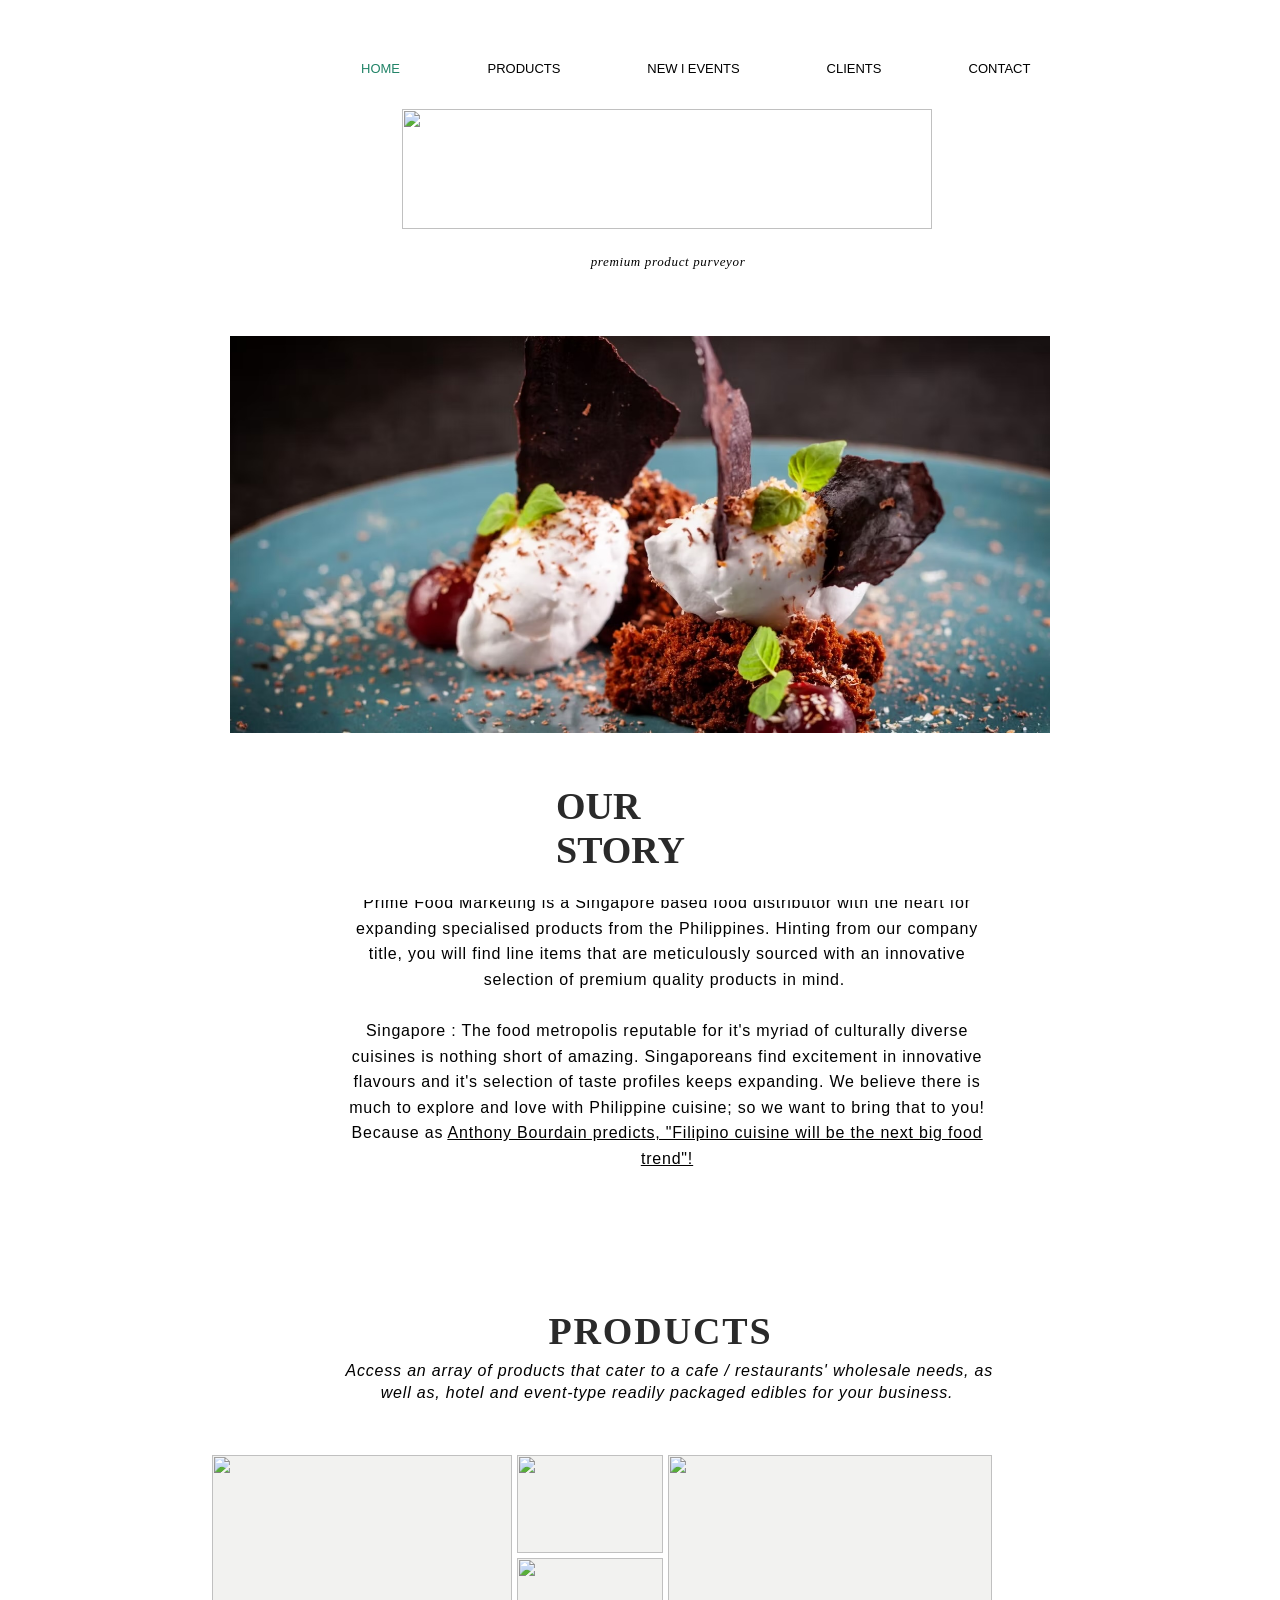
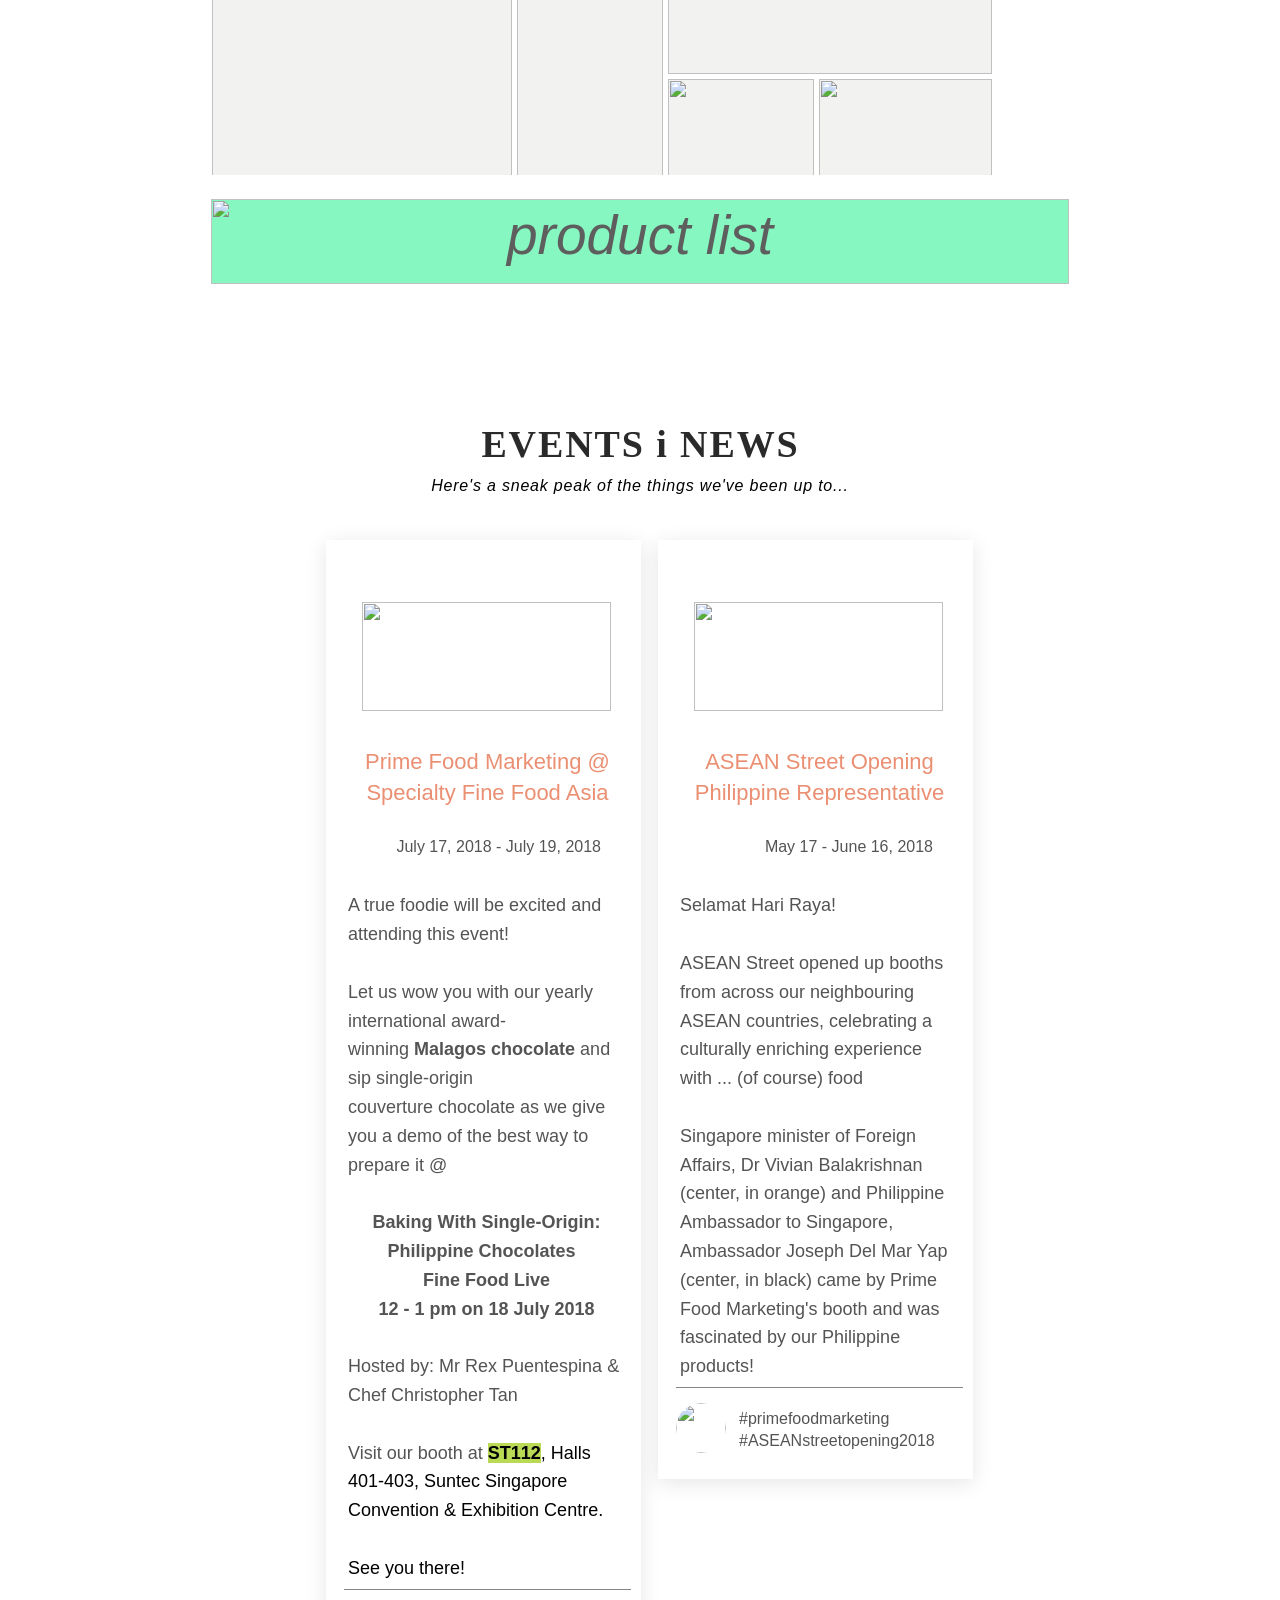
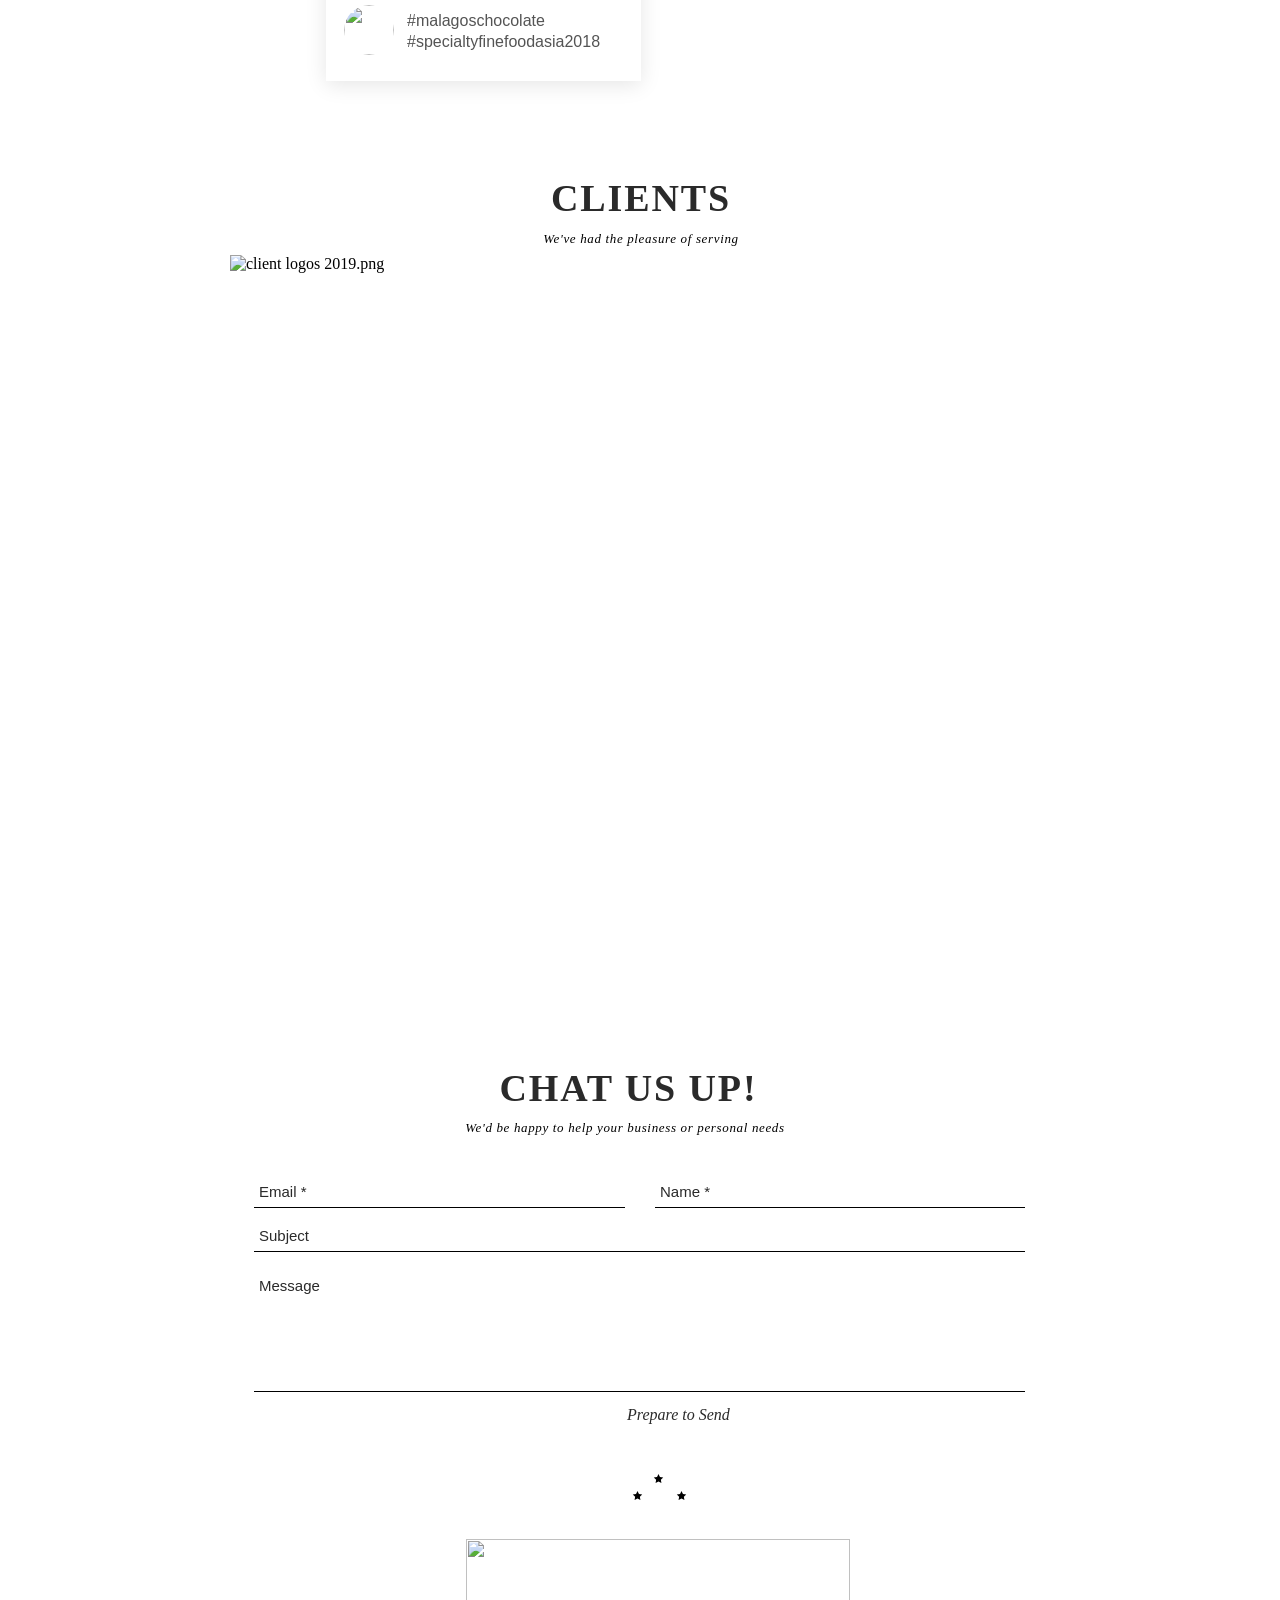
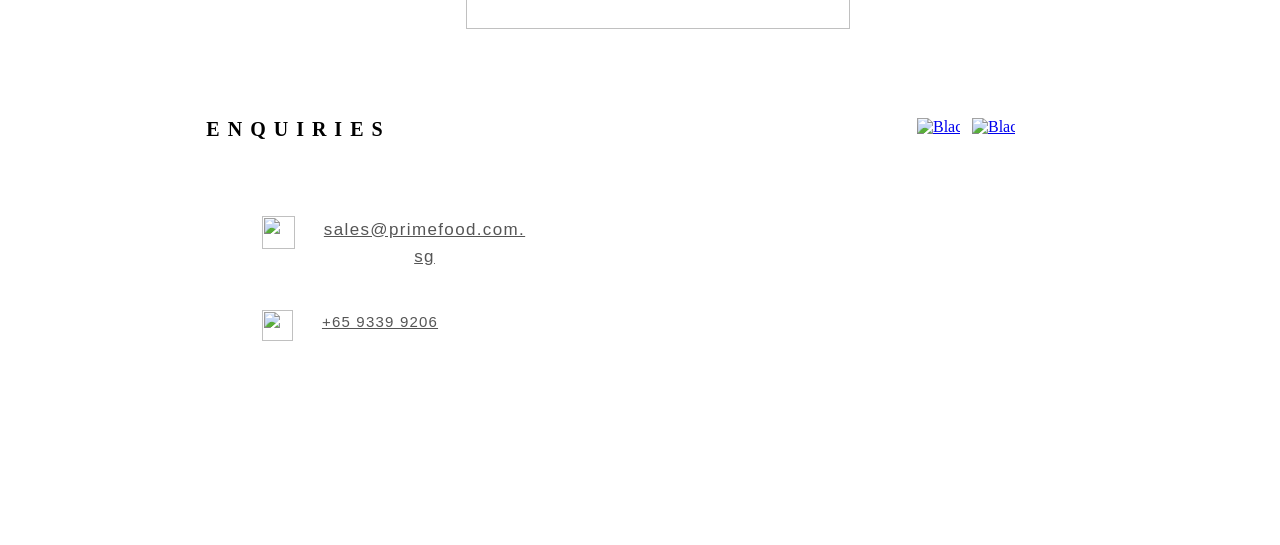
==== index.html @ c02654c8 "Initial migration" ====
<!DOCTYPE html>
<html lang="en">
<head>
  
  <meta charset='utf-8'>
  <meta name="viewport" content="width=device-width, initial-scale=1" id="wixDesktopViewport" />
  <meta http-equiv="X-UA-Compatible" content="IE=edge">
  <meta name="generator" content="Wix.com Website Builder"/>

  <link rel="icon" sizes="192x192" href="https://static.parastorage.com/client/pfavico.ico" type="image/x-icon"/>
  <link rel="shortcut icon" href="https://static.parastorage.com/client/pfavico.ico" type="image/x-icon"/>
  <link rel="apple-touch-icon" href="https://static.parastorage.com/client/pfavico.ico" type="image/x-icon"/>

  <!-- Safari Pinned Tab Icon -->
  <!-- <link rel="mask-icon" href="https://static.parastorage.com/client/pfavico.ico"> -->

  <!-- Original trials -->
  


  <!-- Segmenter Polyfill -->
  <script>
    if (!window.Intl || !window.Intl.Segmenter) {
      (function() {
        var script = document.createElement('script');
        script.src = 'https://static.parastorage.com/unpkg/@formatjs/intl-segmenter@11.7.10/polyfill.iife.js';
        document.head.appendChild(script);
      })();
    }
  </script>

  <!-- Legacy Polyfills -->
  <script nomodule="" src="https://static.parastorage.com/unpkg/core-js-bundle@3.2.1/minified.js"></script>
  <script nomodule="" src="https://static.parastorage.com/unpkg/focus-within-polyfill@5.0.9/dist/focus-within-polyfill.js"></script>

  <!-- Performance API Polyfills -->
  <script>
  (function () {
    var noop = function noop() {};
    if ("performance" in window === false) {
      window.performance = {};
    }
    window.performance.mark = performance.mark || noop;
    window.performance.measure = performance.measure || noop;
    if ("now" in window.performance === false) {
      var nowOffset = Date.now();
      if (performance.timing && performance.timing.navigationStart) {
        nowOffset = performance.timing.navigationStart;
      }
      window.performance.now = function now() {
        return Date.now() - nowOffset;
      };
    }
  })();
  </script>

  <!-- Globals Definitions -->
  <script>
    (function () {
      var now = Date.now()
      window.initialTimestamps = {
        initialTimestamp: now,
        initialRequestTimestamp: Math.round(performance.timeOrigin ? performance.timeOrigin : now - performance.now())
      }

      window.thunderboltTag = "libs-releases-GA-local"
      window.thunderboltVersion = "1.16422.0"
    })();
  </script>

  <!-- Essential Viewer Model -->
  <script type="application/json" id="wix-essential-viewer-model">{"fleetConfig":{"fleetName":"wix-thunderbolt","type":"GA","code":0},"mode":{"qa":false,"enableTestApi":false,"debug":false,"ssrIndicator":false,"ssrOnly":false,"siteAssetsFallback":"enable","versionIndicator":false},"componentsLibrariesTopology":[{"artifactId":"editor-elements","namespace":"wixui","url":"https:\/\/static.parastorage.com\/services\/editor-elements\/1.14485.0"},{"artifactId":"editor-elements","namespace":"dsgnsys","url":"https:\/\/static.parastorage.com\/services\/editor-elements\/1.14485.0"}],"siteFeaturesConfigs":{"sessionManager":{"isRunningInDifferentSiteContext":false}},"language":{"userLanguage":"en"},"siteAssets":{"clientTopology":{"mediaRootUrl":"https:\/\/static.wixstatic.com","staticMediaUrl":"https:\/\/static.wixstatic.com\/media","moduleRepoUrl":"https:\/\/static.parastorage.com\/unpkg","fileRepoUrl":"https:\/\/static.parastorage.com\/services","viewerAppsUrl":"https:\/\/viewer-apps.parastorage.com","viewerAssetsUrl":"https:\/\/viewer-assets.parastorage.com","siteAssetsUrl":"https:\/\/siteassets.parastorage.com","pageJsonServerUrls":["https:\/\/pages.parastorage.com","https:\/\/staticorigin.wixstatic.com","https:\/\/www.primefood.com.sg","https:\/\/fallback.wix.com\/wix-html-editor-pages-webapp\/page"],"pathOfTBModulesInFileRepoForFallback":"wix-thunderbolt\/dist\/"}},"siteFeatures":["appMonitoring","assetsLoader","businessLogger","captcha","clickHandlerRegistrar","commonConfig","componentsLoader","componentsRegistry","consentPolicy","contentReflow","cyclicTabbing","domStore","environmentWixCodeSdk","environment","locationWixCodeSdk","mpaNavigation","navigationManager","navigationPhases","ooi","pages","panorama","renderer","reporter","router","scrollRestoration","seoWixCodeSdk","seo","sessionManager","siteMembersWixCodeSdk","siteMembers","siteScrollBlocker","siteWixCodeSdk","speculationRules","ssrCache","stores","structureApi","thunderboltInitializer","tpaCommons","translations","usedPlatformApis","warmupData","windowMessageRegistrar","windowWixCodeSdk","wixCustomElementComponent","wixEmbedsApi","componentsReact","platform"],"site":{"externalBaseUrl":"https:\/\/www.primefood.com.sg","isSEO":false},"media":{"staticMediaUrl":"https:\/\/static.wixstatic.com\/media","mediaRootUrl":"https:\/\/static.wixstatic.com\/","staticVideoUrl":"https:\/\/video.wixstatic.com\/"},"requestUrl":"https:\/\/www.primefood.com.sg\/","rollout":{"siteAssetsVersionsRollout":false,"isDACRollout":0,"isTBRollout":false},"commonConfig":{"brand":"wix","host":"VIEWER","bsi":"","consentPolicy":{},"consentPolicyHeader":{},"siteRevision":"70","renderingFlow":"NONE","language":"en","locale":"en-sg"},"interactionSampleRatio":0.01,"dynamicModelUrl":"https:\/\/www.primefood.com.sg\/_api\/v2\/dynamicmodel","accessTokensUrl":"https:\/\/www.primefood.com.sg\/_api\/v1\/access-tokens","isExcludedFromSecurityExperiments":false,"experiments":{"specs.thunderbolt.hardenFetchAndXHR":true}}</script>
  <script>window.viewerModel = JSON.parse(document.getElementById('wix-essential-viewer-model').textContent)</script>

  <script>
    window.commonConfig = viewerModel.commonConfig
  </script>

  
  <!-- BEGIN handleAccessTokens bundle -->

  <script src="assets/js/handleAccessTokens.inline.bundle.min.js"></script>

<!-- END handleAccessTokens bundle -->

<!-- BEGIN overrideGlobals bundle -->

<script src="assets/js/overrideGlobals.inline.bundle.min.js"></script>

<!-- END overrideGlobals bundle -->


  
  <script>
    window.commonConfig = viewerModel.commonConfig

	
  </script>

  <!-- Initial CSS -->
  <link rel="stylesheet" href="assets/css/wix-main.min.css">
  <link rel="stylesheet" href="assets/css/wix-main-renderer.min.css">

  <meta name="format-detection" content="telephone=no">
  <meta name="skype_toolbar" content="skype_toolbar_parser_compatible">
  
  

  

  
      <!--pageHtmlEmbeds.head start-->
      <script type="wix/htmlEmbeds" id="pageHtmlEmbeds.head start"></script>
    
      <script type="wix/htmlEmbeds" id="pageHtmlEmbeds.head end"></script>
      <!--pageHtmlEmbeds.head end-->
  

  <!-- head performance data start -->
  
  <!-- head performance data end -->
  

    

<meta http-equiv="X-Wix-Meta-Site-Id" content="64b6da1b-495e-4022-a730-5c62522eff20">
<meta http-equiv="X-Wix-Application-Instance-Id" content="a6eb1a43-bbb0-4186-851e-f6ee2967911c">

    <meta http-equiv="X-Wix-Published-Version" content="70"/>



    <meta http-equiv="etag" content="bug"/>

<!-- render-head end -->

<style data-href="https://static.parastorage.com/services/editor-elements-library/dist/thunderbolt/rb_wixui.thunderbolt_bootstrap-responsive.5018a9e9.min.css">._pfxlW{clip-path:inset(50%);height:24px;position:absolute;width:24px}._pfxlW:active,._pfxlW:focus{clip-path:unset;right:0;top:50%;transform:translateY(-50%)}._pfxlW.RG3k61{transform:translateY(-50%) rotate(180deg)}.r4OX7l,.xTjc1A{box-sizing:border-box;height:100%;overflow:visible;position:relative;width:auto}.r4OX7l[data-state~=header] a,.r4OX7l[data-state~=header] div,[data-state~=header].xTjc1A a,[data-state~=header].xTjc1A div{cursor:default!important}.r4OX7l .UiHgGh,.xTjc1A .UiHgGh{display:inline-block;height:100%;width:100%}.xTjc1A{--display:inline-block;cursor:pointer;display:var(--display);font:var(--fnt,var(--font_1))}.xTjc1A .yRj2ms{padding:0 var(--pad,5px)}.xTjc1A .JS76Uv{color:rgb(var(--txt,var(--color_15,color_15)));display:inline-block;padding:0 10px;transition:var(--trans,color .4s ease 0s)}.xTjc1A[data-state~=drop]{display:block;width:100%}.xTjc1A[data-state~=drop] .JS76Uv{padding:0 .5em}.xTjc1A[data-state~=link]:hover .JS76Uv,.xTjc1A[data-state~=over] .JS76Uv{color:rgb(var(--txth,var(--color_14,color_14)));transition:var(--trans,color .4s ease 0s)}.xTjc1A[data-state~=selected] .JS76Uv{color:rgb(var(--txts,var(--color_14,color_14)));transition:var(--trans,color .4s ease 0s)}.NHM1d1{overflow-x:hidden}.NHM1d1 .R_TAzU{display:flex;flex-direction:column;height:100%;width:100%}.NHM1d1 .R_TAzU .aOF1ks{flex:1}.NHM1d1 .R_TAzU .y7qwii{height:calc(100% - (var(--menuTotalBordersY, 0px)));overflow:visible;white-space:nowrap;width:calc(100% - (var(--menuTotalBordersX, 0px)))}.NHM1d1 .R_TAzU .y7qwii .Tg1gOB,.NHM1d1 .R_TAzU .y7qwii .p90CkU{direction:var(--menu-direction);display:inline-block;text-align:var(--menu-align,var(--align))}.NHM1d1 .R_TAzU .y7qwii .mvZ3NH{display:block;width:100%}.NHM1d1 .h3jCPd{direction:var(--submenus-direction);display:block;opacity:1;text-align:var(--submenus-align,var(--align));z-index:99999}.NHM1d1 .h3jCPd .wkJ2fp{display:inherit;overflow:visible;visibility:inherit;white-space:nowrap;width:auto}.NHM1d1 .h3jCPd.DlGBN0{transition:visibility;transition-delay:.2s;visibility:visible}.NHM1d1 .h3jCPd .p90CkU{display:inline-block}.NHM1d1 .vh74Xw{display:none}.XwCBRN>nav{bottom:0;left:0;right:0;top:0}.XwCBRN .h3jCPd,.XwCBRN .y7qwii,.XwCBRN>nav{position:absolute}.XwCBRN .h3jCPd{margin-top:7px;visibility:hidden}.XwCBRN .h3jCPd[data-dropMode=dropUp]{margin-bottom:7px;margin-top:0}.XwCBRN .wkJ2fp{background-color:rgba(var(--bgDrop,var(--color_11,color_11)),var(--alpha-bgDrop,1));border-radius:var(--rd,0);box-shadow:var(--shd,0 1px 4px rgba(0,0,0,.6))}.P0dCOY .PJ4KCX{background-color:rgba(var(--bg,var(--color_11,color_11)),var(--alpha-bg,1));bottom:0;left:0;overflow:hidden;position:absolute;right:0;top:0}.xpmKd_{border-radius:var(--overflow-wrapper-border-radius)}</style>
<style data-href="https://static.parastorage.com/services/editor-elements-library/dist/thunderbolt/rb_wixui.thunderbolt_bootstrap.a1b00b19.min.css">.cwL6XW{cursor:pointer}.sNF2R0{opacity:0}.hLoBV3{transition:opacity var(--transition-duration) cubic-bezier(.37,0,.63,1)}.Rdf41z,.hLoBV3{opacity:1}.ftlZWo{transition:opacity var(--transition-duration) cubic-bezier(.37,0,.63,1)}.ATGlOr,.ftlZWo{opacity:0}.KQSXD0{transition:opacity var(--transition-duration) cubic-bezier(.64,0,.78,0)}.KQSXD0,.pagQKE{opacity:1}._6zG5H{opacity:0;transition:opacity var(--transition-duration) cubic-bezier(.22,1,.36,1)}.BB49uC{transform:translateX(100%)}.j9xE1V{transition:transform var(--transition-duration) cubic-bezier(.87,0,.13,1)}.ICs7Rs,.j9xE1V{transform:translateX(0)}.DxijZJ{transition:transform var(--transition-duration) cubic-bezier(.87,0,.13,1)}.B5kjYq,.DxijZJ{transform:translateX(-100%)}.cJijIV{transition:transform var(--transition-duration) cubic-bezier(.87,0,.13,1)}.cJijIV,.hOxaWM{transform:translateX(0)}.T9p3fN{transform:translateX(100%);transition:transform var(--transition-duration) cubic-bezier(.87,0,.13,1)}.qDxYJm{transform:translateY(100%)}.aA9V0P{transition:transform var(--transition-duration) cubic-bezier(.87,0,.13,1)}.YPXPAS,.aA9V0P{transform:translateY(0)}.Xf2zsA{transition:transform var(--transition-duration) cubic-bezier(.87,0,.13,1)}.Xf2zsA,.y7Kt7s{transform:translateY(-100%)}.EeUgMu{transition:transform var(--transition-duration) cubic-bezier(.87,0,.13,1)}.EeUgMu,.fdHrtm{transform:translateY(0)}.WIFaG4{transform:translateY(100%);transition:transform var(--transition-duration) cubic-bezier(.87,0,.13,1)}body:not(.responsive) .JsJXaX{overflow-x:clip}:root:active-view-transition .JsJXaX{view-transition-name:page-group}.AnQkDU{display:grid;grid-template-columns:1fr;grid-template-rows:1fr;height:100%}.AnQkDU>div{align-self:stretch!important;grid-area:1/1/2/2;justify-self:stretch!important}.StylableButton2545352419__root{-archetype:box;border:none;box-sizing:border-box;cursor:pointer;display:block;height:100%;min-height:10px;min-width:10px;padding:0;touch-action:manipulation;width:100%}.StylableButton2545352419__root[disabled]{pointer-events:none}.StylableButton2545352419__root:not(:hover):not([disabled]).StylableButton2545352419--hasBackgroundColor{background-color:var(--corvid-background-color)!important}.StylableButton2545352419__root:hover:not([disabled]).StylableButton2545352419--hasHoverBackgroundColor{background-color:var(--corvid-hover-background-color)!important}.StylableButton2545352419__root:not(:hover)[disabled].StylableButton2545352419--hasDisabledBackgroundColor{background-color:var(--corvid-disabled-background-color)!important}.StylableButton2545352419__root:not(:hover):not([disabled]).StylableButton2545352419--hasBorderColor{border-color:var(--corvid-border-color)!important}.StylableButton2545352419__root:hover:not([disabled]).StylableButton2545352419--hasHoverBorderColor{border-color:var(--corvid-hover-border-color)!important}.StylableButton2545352419__root:not(:hover)[disabled].StylableButton2545352419--hasDisabledBorderColor{border-color:var(--corvid-disabled-border-color)!important}.StylableButton2545352419__root.StylableButton2545352419--hasBorderRadius{border-radius:var(--corvid-border-radius)!important}.StylableButton2545352419__root.StylableButton2545352419--hasBorderWidth{border-width:var(--corvid-border-width)!important}.StylableButton2545352419__root:not(:hover):not([disabled]).StylableButton2545352419--hasColor,.StylableButton2545352419__root:not(:hover):not([disabled]).StylableButton2545352419--hasColor .StylableButton2545352419__label{color:var(--corvid-color)!important}.StylableButton2545352419__root:hover:not([disabled]).StylableButton2545352419--hasHoverColor,.StylableButton2545352419__root:hover:not([disabled]).StylableButton2545352419--hasHoverColor .StylableButton2545352419__label{color:var(--corvid-hover-color)!important}.StylableButton2545352419__root:not(:hover)[disabled].StylableButton2545352419--hasDisabledColor,.StylableButton2545352419__root:not(:hover)[disabled].StylableButton2545352419--hasDisabledColor .StylableButton2545352419__label{color:var(--corvid-disabled-color)!important}.StylableButton2545352419__link{-archetype:box;box-sizing:border-box;color:#000;text-decoration:none}.StylableButton2545352419__container{align-items:center;display:flex;flex-basis:auto;flex-direction:row;flex-grow:1;height:100%;justify-content:center;overflow:hidden;transition:all .2s ease,visibility 0s;width:100%}.StylableButton2545352419__label{-archetype:text;-controller-part-type:LayoutChildDisplayDropdown,LayoutFlexChildSpacing(first);max-width:100%;min-width:1.8em;overflow:hidden;text-align:center;text-overflow:ellipsis;transition:inherit;white-space:nowrap}.StylableButton2545352419__root.StylableButton2545352419--isMaxContent .StylableButton2545352419__label{text-overflow:unset}.StylableButton2545352419__root.StylableButton2545352419--isWrapText .StylableButton2545352419__label{min-width:10px;overflow-wrap:break-word;white-space:break-spaces;word-break:break-word}.StylableButton2545352419__icon{-archetype:icon;-controller-part-type:LayoutChildDisplayDropdown,LayoutFlexChildSpacing(last);flex-shrink:0;height:50px;min-width:1px;transition:inherit}.StylableButton2545352419__icon.StylableButton2545352419--override{display:block!important}.StylableButton2545352419__icon svg,.StylableButton2545352419__icon>span{display:flex;height:inherit;width:inherit}.StylableButton2545352419__root:not(:hover):not([disalbed]).StylableButton2545352419--hasIconColor .StylableButton2545352419__icon svg{fill:var(--corvid-icon-color)!important;stroke:var(--corvid-icon-color)!important}.StylableButton2545352419__root:hover:not([disabled]).StylableButton2545352419--hasHoverIconColor .StylableButton2545352419__icon svg{fill:var(--corvid-hover-icon-color)!important;stroke:var(--corvid-hover-icon-color)!important}.StylableButton2545352419__root:not(:hover)[disabled].StylableButton2545352419--hasDisabledIconColor .StylableButton2545352419__icon svg{fill:var(--corvid-disabled-icon-color)!important;stroke:var(--corvid-disabled-icon-color)!important}.aeyn4z{bottom:0;left:0;position:absolute;right:0;top:0}.qQrFOK{cursor:pointer}.VDJedC{-webkit-tap-highlight-color:rgba(0,0,0,0);fill:var(--corvid-fill-color,var(--fill));fill-opacity:var(--fill-opacity);stroke:var(--corvid-stroke-color,var(--stroke));stroke-opacity:var(--stroke-opacity);stroke-width:var(--stroke-width);filter:var(--drop-shadow,none);opacity:var(--opacity);transform:var(--flip)}.VDJedC,.VDJedC svg{bottom:0;left:0;position:absolute;right:0;top:0}.VDJedC svg{height:var(--svg-calculated-height,100%);margin:auto;padding:var(--svg-calculated-padding,0);width:var(--svg-calculated-width,100%)}.VDJedC svg:not([data-type=ugc]){overflow:visible}.l4CAhn *{vector-effect:non-scaling-stroke}.Z_l5lU{-webkit-text-size-adjust:100%;-moz-text-size-adjust:100%;text-size-adjust:100%}ol.font_100,ul.font_100{color:#080808;font-family:"Arial, Helvetica, sans-serif",serif;font-size:10px;font-style:normal;font-variant:normal;font-weight:400;letter-spacing:normal;line-height:normal;margin:0;text-decoration:none}ol.font_100 li,ul.font_100 li{margin-bottom:12px}ol.wix-list-text-align,ul.wix-list-text-align{list-style-position:inside}ol.wix-list-text-align h1,ol.wix-list-text-align h2,ol.wix-list-text-align h3,ol.wix-list-text-align h4,ol.wix-list-text-align h5,ol.wix-list-text-align h6,ol.wix-list-text-align p,ul.wix-list-text-align h1,ul.wix-list-text-align h2,ul.wix-list-text-align h3,ul.wix-list-text-align h4,ul.wix-list-text-align h5,ul.wix-list-text-align h6,ul.wix-list-text-align p{display:inline}.HQSswv{cursor:pointer}.yi6otz{clip:rect(0 0 0 0);border:0;height:1px;margin:-1px;overflow:hidden;padding:0;position:absolute;width:1px}.zQ9jDz [data-attr-richtext-marker=true]{display:block}.zQ9jDz [data-attr-richtext-marker=true] table{border-collapse:collapse;margin:15px 0;width:100%}.zQ9jDz [data-attr-richtext-marker=true] table td{padding:12px;position:relative}.zQ9jDz [data-attr-richtext-marker=true] table td:after{border-bottom:1px solid currentColor;border-left:1px solid currentColor;bottom:0;content:"";left:0;opacity:.2;position:absolute;right:0;top:0}.zQ9jDz [data-attr-richtext-marker=true] table tr td:last-child:after{border-right:1px solid currentColor}.zQ9jDz [data-attr-richtext-marker=true] table tr:first-child td:after{border-top:1px solid currentColor}@supports(-webkit-appearance:none) and (stroke-color:transparent){.qvSjx3>*>:first-child{vertical-align:top}}@supports(-webkit-touch-callout:none){.qvSjx3>*>:first-child{vertical-align:top}}.LkZBpT :is(p,h1,h2,h3,h4,h5,h6,ul,ol,span[data-attr-richtext-marker],blockquote,div) [class$=rich-text__text],.LkZBpT :is(p,h1,h2,h3,h4,h5,h6,ul,ol,span[data-attr-richtext-marker],blockquote,div)[class$=rich-text__text]{color:var(--corvid-color,currentColor)}.LkZBpT :is(p,h1,h2,h3,h4,h5,h6,ul,ol,span[data-attr-richtext-marker],blockquote,div) span[style*=color]{color:var(--corvid-color,currentColor)!important}.Kbom4H{direction:var(--text-direction);min-height:var(--min-height);min-width:var(--min-width)}.Kbom4H .upNqi2{word-wrap:break-word;height:100%;overflow-wrap:break-word;position:relative;width:100%}.Kbom4H .upNqi2 ul{list-style:disc inside}.Kbom4H .upNqi2 li{margin-bottom:12px}.MMl86N blockquote,.MMl86N div,.MMl86N h1,.MMl86N h2,.MMl86N h3,.MMl86N h4,.MMl86N h5,.MMl86N h6,.MMl86N p{letter-spacing:normal;line-height:normal}.gYHZuN{min-height:var(--min-height);min-width:var(--min-width)}.gYHZuN .upNqi2{word-wrap:break-word;height:100%;overflow-wrap:break-word;position:relative;width:100%}.gYHZuN .upNqi2 ol,.gYHZuN .upNqi2 ul{letter-spacing:normal;line-height:normal;margin-inline-start:.5em;padding-inline-start:1.3em}.gYHZuN .upNqi2 ul{list-style-type:disc}.gYHZuN .upNqi2 ol{list-style-type:decimal}.gYHZuN .upNqi2 ol ul,.gYHZuN .upNqi2 ul ul{line-height:normal;list-style-type:circle}.gYHZuN .upNqi2 ol ol ul,.gYHZuN .upNqi2 ol ul ul,.gYHZuN .upNqi2 ul ol ul,.gYHZuN .upNqi2 ul ul ul{line-height:normal;list-style-type:square}.gYHZuN .upNqi2 li{font-style:inherit;font-weight:inherit;letter-spacing:normal;line-height:inherit}.gYHZuN .upNqi2 h1,.gYHZuN .upNqi2 h2,.gYHZuN .upNqi2 h3,.gYHZuN .upNqi2 h4,.gYHZuN .upNqi2 h5,.gYHZuN .upNqi2 h6,.gYHZuN .upNqi2 p{letter-spacing:normal;line-height:normal;margin-block:0;margin:0}.gYHZuN .upNqi2 a{color:inherit}.MMl86N,.ku3DBC{word-wrap:break-word;direction:var(--text-direction);min-height:var(--min-height);min-width:var(--min-width);mix-blend-mode:var(--blendMode,normal);overflow-wrap:break-word;pointer-events:none;text-align:start;text-shadow:var(--textOutline,0 0 transparent),var(--textShadow,0 0 transparent);text-transform:var(--textTransform,"none")}.MMl86N>*,.ku3DBC>*{pointer-events:auto}.MMl86N li,.ku3DBC li{font-style:inherit;font-weight:inherit;letter-spacing:normal;line-height:inherit}.MMl86N ol,.MMl86N ul,.ku3DBC ol,.ku3DBC ul{letter-spacing:normal;line-height:normal;margin-inline-end:0;margin-inline-start:.5em}.MMl86N:not(.Vq6kJx) ol,.MMl86N:not(.Vq6kJx) ul,.ku3DBC:not(.Vq6kJx) ol,.ku3DBC:not(.Vq6kJx) ul{padding-inline-end:0;padding-inline-start:1.3em}.MMl86N ul,.ku3DBC ul{list-style-type:disc}.MMl86N ol,.ku3DBC ol{list-style-type:decimal}.MMl86N ol ul,.MMl86N ul ul,.ku3DBC ol ul,.ku3DBC ul ul{list-style-type:circle}.MMl86N ol ol ul,.MMl86N ol ul ul,.MMl86N ul ol ul,.MMl86N ul ul ul,.ku3DBC ol ol ul,.ku3DBC ol ul ul,.ku3DBC ul ol ul,.ku3DBC ul ul ul{list-style-type:square}.MMl86N blockquote,.MMl86N div,.MMl86N h1,.MMl86N h2,.MMl86N h3,.MMl86N h4,.MMl86N h5,.MMl86N h6,.MMl86N p,.ku3DBC blockquote,.ku3DBC div,.ku3DBC h1,.ku3DBC h2,.ku3DBC h3,.ku3DBC h4,.ku3DBC h5,.ku3DBC h6,.ku3DBC p{margin-block:0;margin:0}.MMl86N a,.ku3DBC a{color:inherit}.Vq6kJx li{margin-inline-end:0;margin-inline-start:1.3em}.Vd6aQZ{overflow:hidden;padding:0;pointer-events:none;white-space:nowrap}.mHZSwn{display:none}.lvxhkV{bottom:0;left:0;position:absolute;right:0;top:0;width:100%}.QJjwEo{transform:translateY(-100%);transition:.2s ease-in}.kdBXfh{transition:.2s}.MP52zt{opacity:0;transition:.2s ease-in}.MP52zt.Bhu9m5{z-index:-1!important}.LVP8Wf{opacity:1;transition:.2s}.VrZrC0{height:auto}.VrZrC0,.cKxVkc{position:relative;width:100%}:host(:not(.device-mobile-optimized)) .vlM3HR,body:not(.device-mobile-optimized) .vlM3HR{margin-left:calc((100% - var(--site-width))/2);width:var(--site-width)}.AT7o0U[data-focuscycled=active]{outline:1px solid transparent}.AT7o0U[data-focuscycled=active]:not(:focus-within){outline:2px solid transparent;transition:outline .01s ease}.AT7o0U .vlM3HR{bottom:0;left:0;position:absolute;right:0;top:0}.Tj01hh,.jhxvbR{display:block;height:100%;width:100%}.jhxvbR img{max-width:var(--wix-img-max-width,100%)}.jhxvbR[data-animate-blur] img{filter:blur(9px);transition:filter .8s ease-in}.jhxvbR[data-animate-blur] img[data-load-done]{filter:none}.WzbAF8{direction:var(--direction)}.WzbAF8 .mpGTIt .O6KwRn{display:var(--item-display);height:var(--item-size);margin-block:var(--item-margin-block);margin-inline:var(--item-margin-inline);width:var(--item-size)}.WzbAF8 .mpGTIt .O6KwRn:last-child{margin-block:0;margin-inline:0}.WzbAF8 .mpGTIt .O6KwRn .oRtuWN{display:block}.WzbAF8 .mpGTIt .O6KwRn .oRtuWN .YaS0jR{height:var(--item-size);width:var(--item-size)}.WzbAF8 .mpGTIt{height:100%;position:absolute;white-space:nowrap;width:100%}:host(.device-mobile-optimized) .WzbAF8 .mpGTIt,body.device-mobile-optimized .WzbAF8 .mpGTIt{white-space:normal}.big2ZD{display:grid;grid-template-columns:1fr;grid-template-rows:1fr;height:calc(100% - var(--wix-ads-height));left:0;margin-top:var(--wix-ads-height);position:fixed;top:0;width:100%}.SHHiV9,.big2ZD{pointer-events:none;z-index:var(--pinned-layer-in-container,var(--above-all-in-container))}</style>
<style data-href="https://static.parastorage.com/services/editor-elements-library/dist/thunderbolt/rb_wixui.thunderbolt_bootstrap-classic.72e6a2a3.min.css">.PlZyDq{touch-action:manipulation}.uDW_Qe{align-items:center;box-sizing:border-box;display:flex;justify-content:var(--label-align);min-width:100%;text-align:initial;width:-moz-max-content;width:max-content}.uDW_Qe:before{max-width:var(--margin-start,0)}.uDW_Qe:after,.uDW_Qe:before{align-self:stretch;content:"";flex-grow:1}.uDW_Qe:after{max-width:var(--margin-end,0)}.FubTgk{height:100%}.FubTgk .uDW_Qe{border-radius:var(--corvid-border-radius,var(--rd,0));bottom:0;box-shadow:var(--shd,0 1px 4px rgba(0,0,0,.6));left:0;position:absolute;right:0;top:0;transition:var(--trans1,border-color .4s ease 0s,background-color .4s ease 0s)}.FubTgk .uDW_Qe:link,.FubTgk .uDW_Qe:visited{border-color:transparent}.FubTgk .l7_2fn{color:var(--corvid-color,rgb(var(--txt,var(--color_15,color_15))));font:var(--fnt,var(--font_5));margin:0;position:relative;transition:var(--trans2,color .4s ease 0s);white-space:nowrap}.FubTgk[aria-disabled=false] .uDW_Qe{background-color:var(--corvid-background-color,rgba(var(--bg,var(--color_17,color_17)),var(--alpha-bg,1)));border:solid var(--corvid-border-color,rgba(var(--brd,var(--color_15,color_15)),var(--alpha-brd,1))) var(--corvid-border-width,var(--brw,0));cursor:pointer!important}:host(.device-mobile-optimized) .FubTgk[aria-disabled=false]:active .uDW_Qe,body.device-mobile-optimized .FubTgk[aria-disabled=false]:active .uDW_Qe{background-color:var(--corvid-hover-background-color,rgba(var(--bgh,var(--color_18,color_18)),var(--alpha-bgh,1)));border-color:var(--corvid-hover-border-color,rgba(var(--brdh,var(--color_15,color_15)),var(--alpha-brdh,1)))}:host(.device-mobile-optimized) .FubTgk[aria-disabled=false]:active .l7_2fn,body.device-mobile-optimized .FubTgk[aria-disabled=false]:active .l7_2fn{color:var(--corvid-hover-color,rgb(var(--txth,var(--color_15,color_15))))}:host(:not(.device-mobile-optimized)) .FubTgk[aria-disabled=false]:hover .uDW_Qe,body:not(.device-mobile-optimized) .FubTgk[aria-disabled=false]:hover .uDW_Qe{background-color:var(--corvid-hover-background-color,rgba(var(--bgh,var(--color_18,color_18)),var(--alpha-bgh,1)));border-color:var(--corvid-hover-border-color,rgba(var(--brdh,var(--color_15,color_15)),var(--alpha-brdh,1)))}:host(:not(.device-mobile-optimized)) .FubTgk[aria-disabled=false]:hover .l7_2fn,body:not(.device-mobile-optimized) .FubTgk[aria-disabled=false]:hover .l7_2fn{color:var(--corvid-hover-color,rgb(var(--txth,var(--color_15,color_15))))}.FubTgk[aria-disabled=true] .uDW_Qe{background-color:var(--corvid-disabled-background-color,rgba(var(--bgd,204,204,204),var(--alpha-bgd,1)));border-color:var(--corvid-disabled-border-color,rgba(var(--brdd,204,204,204),var(--alpha-brdd,1)));border-style:solid;border-width:var(--corvid-border-width,var(--brw,0))}.FubTgk[aria-disabled=true] .l7_2fn{color:var(--corvid-disabled-color,rgb(var(--txtd,255,255,255)))}.uUxqWY{align-items:center;box-sizing:border-box;display:flex;justify-content:var(--label-align);min-width:100%;text-align:initial;width:-moz-max-content;width:max-content}.uUxqWY:before{max-width:var(--margin-start,0)}.uUxqWY:after,.uUxqWY:before{align-self:stretch;content:"";flex-grow:1}.uUxqWY:after{max-width:var(--margin-end,0)}.Vq4wYb[aria-disabled=false] .uUxqWY{cursor:pointer}:host(.device-mobile-optimized) .Vq4wYb[aria-disabled=false]:active .wJVzSK,body.device-mobile-optimized .Vq4wYb[aria-disabled=false]:active .wJVzSK{color:var(--corvid-hover-color,rgb(var(--txth,var(--color_15,color_15))));transition:var(--trans,color .4s ease 0s)}:host(:not(.device-mobile-optimized)) .Vq4wYb[aria-disabled=false]:hover .wJVzSK,body:not(.device-mobile-optimized) .Vq4wYb[aria-disabled=false]:hover .wJVzSK{color:var(--corvid-hover-color,rgb(var(--txth,var(--color_15,color_15))));transition:var(--trans,color .4s ease 0s)}.Vq4wYb .uUxqWY{bottom:0;left:0;position:absolute;right:0;top:0}.Vq4wYb .wJVzSK{color:var(--corvid-color,rgb(var(--txt,var(--color_15,color_15))));font:var(--fnt,var(--font_5));transition:var(--trans,color .4s ease 0s);white-space:nowrap}.Vq4wYb[aria-disabled=true] .wJVzSK{color:var(--corvid-disabled-color,rgb(var(--txtd,255,255,255)))}:host(:not(.device-mobile-optimized)) .CohWsy,body:not(.device-mobile-optimized) .CohWsy{display:flex}:host(:not(.device-mobile-optimized)) .V5AUxf,body:not(.device-mobile-optimized) .V5AUxf{-moz-column-gap:var(--margin);column-gap:var(--margin);direction:var(--direction);display:flex;margin:0 auto;position:relative;width:calc(100% - var(--padding)*2)}:host(:not(.device-mobile-optimized)) .V5AUxf>*,body:not(.device-mobile-optimized) .V5AUxf>*{direction:ltr;flex:var(--column-flex) 1 0%;left:0;margin-bottom:var(--padding);margin-top:var(--padding);min-width:0;position:relative;top:0}:host(.device-mobile-optimized) .V5AUxf,body.device-mobile-optimized .V5AUxf{display:block;padding-bottom:var(--padding-y);padding-left:var(--padding-x,0);padding-right:var(--padding-x,0);padding-top:var(--padding-y);position:relative}:host(.device-mobile-optimized) .V5AUxf>*,body.device-mobile-optimized .V5AUxf>*{margin-bottom:var(--margin);position:relative}:host(.device-mobile-optimized) .V5AUxf>:first-child,body.device-mobile-optimized .V5AUxf>:first-child{margin-top:var(--firstChildMarginTop,0)}:host(.device-mobile-optimized) .V5AUxf>:last-child,body.device-mobile-optimized .V5AUxf>:last-child{margin-bottom:var(--lastChildMarginBottom)}.LIhNy3{backface-visibility:hidden}.jhxvbR,.mtrorN{display:block;height:100%;width:100%}.jhxvbR img{max-width:var(--wix-img-max-width,100%)}.jhxvbR[data-animate-blur] img{filter:blur(9px);transition:filter .8s ease-in}.jhxvbR[data-animate-blur] img[data-load-done]{filter:none}.if7Vw2{height:100%;left:0;-webkit-mask-image:var(--mask-image,none);mask-image:var(--mask-image,none);-webkit-mask-position:var(--mask-position,0);mask-position:var(--mask-position,0);-webkit-mask-repeat:var(--mask-repeat,no-repeat);mask-repeat:var(--mask-repeat,no-repeat);-webkit-mask-size:var(--mask-size,100%);mask-size:var(--mask-size,100%);overflow:hidden;pointer-events:var(--fill-layer-background-media-pointer-events);position:absolute;top:0;width:100%}.if7Vw2.f0uTJH{clip:rect(0,auto,auto,0)}.if7Vw2 .i1tH8h{height:100%;position:absolute;top:0;width:100%}.if7Vw2 .DXi4PB{height:var(--fill-layer-image-height,100%);opacity:var(--fill-layer-image-opacity)}.if7Vw2 .DXi4PB img{height:100%;width:100%}@supports(-webkit-hyphens:none){.if7Vw2.f0uTJH{clip:auto;-webkit-clip-path:inset(0)}}.wG8dni{height:100%}.tcElKx{background-color:var(--bg-overlay-color);background-image:var(--bg-gradient);transition:var(--inherit-transition)}.ImALHf,.Ybjs9b{opacity:var(--fill-layer-video-opacity)}.UWmm3w{bottom:var(--media-padding-bottom);height:var(--media-padding-height);position:absolute;top:var(--media-padding-top);width:100%}.Yjj1af{transform:scale(var(--scale,1));transition:var(--transform-duration,transform 0s)}.ImALHf{height:100%;position:relative;width:100%}.KCM6zk{opacity:var(--fill-layer-video-opacity,var(--fill-layer-image-opacity,1))}.KCM6zk .DXi4PB,.KCM6zk .ImALHf,.KCM6zk .Ybjs9b{opacity:1}._uqPqy{clip-path:var(--fill-layer-clip)}._uqPqy,.eKyYhK{position:absolute;top:0}._uqPqy,.eKyYhK,.x0mqQS img{height:100%;width:100%}.pnCr6P{opacity:0}.blf7sp,.pnCr6P{position:absolute;top:0}.blf7sp{height:0;left:0;overflow:hidden;width:0}.rWP3Gv{left:0;pointer-events:var(--fill-layer-background-media-pointer-events);position:var(--fill-layer-background-media-position)}.Tr4n3d,.rWP3Gv,.wRqk6s{height:100%;top:0;width:100%}.wRqk6s{position:absolute}.Tr4n3d{background-color:var(--fill-layer-background-overlay-color);opacity:var(--fill-layer-background-overlay-blend-opacity-fallback,1);position:var(--fill-layer-background-overlay-position);transform:var(--fill-layer-background-overlay-transform)}@supports(mix-blend-mode:overlay){.Tr4n3d{mix-blend-mode:var(--fill-layer-background-overlay-blend-mode);opacity:var(--fill-layer-background-overlay-blend-opacity,1)}}.VXAmO2{--divider-pin-height__:min(1,calc(var(--divider-layers-pin-factor__) + 1));--divider-pin-layer-height__:var( --divider-layers-pin-factor__ );--divider-pin-border__:min(1,calc(var(--divider-layers-pin-factor__) / -1 + 1));height:calc(var(--divider-height__) + var(--divider-pin-height__)*var(--divider-layers-size__)*var(--divider-layers-y__))}.VXAmO2,.VXAmO2 .dy3w_9{left:0;position:absolute;width:100%}.VXAmO2 .dy3w_9{--divider-layer-i__:var(--divider-layer-i,0);background-position:left calc(50% + var(--divider-offset-x__) + var(--divider-layers-x__)*var(--divider-layer-i__)) bottom;background-repeat:repeat-x;border-bottom-style:solid;border-bottom-width:calc(var(--divider-pin-border__)*var(--divider-layer-i__)*var(--divider-layers-y__));height:calc(var(--divider-height__) + var(--divider-pin-layer-height__)*var(--divider-layer-i__)*var(--divider-layers-y__));opacity:calc(1 - var(--divider-layer-i__)/(var(--divider-layer-i__) + 1))}.UORcXs{--divider-height__:var(--divider-top-height,auto);--divider-offset-x__:var(--divider-top-offset-x,0px);--divider-layers-size__:var(--divider-top-layers-size,0);--divider-layers-y__:var(--divider-top-layers-y,0px);--divider-layers-x__:var(--divider-top-layers-x,0px);--divider-layers-pin-factor__:var(--divider-top-layers-pin-factor,0);border-top:var(--divider-top-padding,0) solid var(--divider-top-color,currentColor);opacity:var(--divider-top-opacity,1);top:0;transform:var(--divider-top-flip,scaleY(-1))}.UORcXs .dy3w_9{background-image:var(--divider-top-image,none);background-size:var(--divider-top-size,contain);border-color:var(--divider-top-color,currentColor);bottom:0;filter:var(--divider-top-filter,none)}.UORcXs .dy3w_9[data-divider-layer="1"]{display:var(--divider-top-layer-1-display,block)}.UORcXs .dy3w_9[data-divider-layer="2"]{display:var(--divider-top-layer-2-display,block)}.UORcXs .dy3w_9[data-divider-layer="3"]{display:var(--divider-top-layer-3-display,block)}.Io4VUz{--divider-height__:var(--divider-bottom-height,auto);--divider-offset-x__:var(--divider-bottom-offset-x,0px);--divider-layers-size__:var(--divider-bottom-layers-size,0);--divider-layers-y__:var(--divider-bottom-layers-y,0px);--divider-layers-x__:var(--divider-bottom-layers-x,0px);--divider-layers-pin-factor__:var(--divider-bottom-layers-pin-factor,0);border-bottom:var(--divider-bottom-padding,0) solid var(--divider-bottom-color,currentColor);bottom:0;opacity:var(--divider-bottom-opacity,1);transform:var(--divider-bottom-flip,none)}.Io4VUz .dy3w_9{background-image:var(--divider-bottom-image,none);background-size:var(--divider-bottom-size,contain);border-color:var(--divider-bottom-color,currentColor);bottom:0;filter:var(--divider-bottom-filter,none)}.Io4VUz .dy3w_9[data-divider-layer="1"]{display:var(--divider-bottom-layer-1-display,block)}.Io4VUz .dy3w_9[data-divider-layer="2"]{display:var(--divider-bottom-layer-2-display,block)}.Io4VUz .dy3w_9[data-divider-layer="3"]{display:var(--divider-bottom-layer-3-display,block)}.YzqVVZ{overflow:visible;position:relative}.mwF7X1{backface-visibility:hidden}.YGilLk{cursor:pointer}.Tj01hh{display:block}.MW5IWV,.Tj01hh{height:100%;width:100%}.MW5IWV{left:0;-webkit-mask-image:var(--mask-image,none);mask-image:var(--mask-image,none);-webkit-mask-position:var(--mask-position,0);mask-position:var(--mask-position,0);-webkit-mask-repeat:var(--mask-repeat,no-repeat);mask-repeat:var(--mask-repeat,no-repeat);-webkit-mask-size:var(--mask-size,100%);mask-size:var(--mask-size,100%);overflow:hidden;pointer-events:var(--fill-layer-background-media-pointer-events);position:absolute;top:0}.MW5IWV.N3eg0s{clip:rect(0,auto,auto,0)}.MW5IWV .Kv1aVt{height:100%;position:absolute;top:0;width:100%}.MW5IWV .dLPlxY{height:var(--fill-layer-image-height,100%);opacity:var(--fill-layer-image-opacity)}.MW5IWV .dLPlxY img{height:100%;width:100%}@supports(-webkit-hyphens:none){.MW5IWV.N3eg0s{clip:auto;-webkit-clip-path:inset(0)}}.VgO9Yg{height:100%}.LWbAav{background-color:var(--bg-overlay-color);background-image:var(--bg-gradient);transition:var(--inherit-transition)}.K_YxMd,.yK6aSC{opacity:var(--fill-layer-video-opacity)}.NGjcJN{bottom:var(--media-padding-bottom);height:var(--media-padding-height);position:absolute;top:var(--media-padding-top);width:100%}.mNGsUM{transform:scale(var(--scale,1));transition:var(--transform-duration,transform 0s)}.K_YxMd{height:100%;position:relative;width:100%}wix-media-canvas{display:block;height:100%}.I8xA4L{opacity:var(--fill-layer-video-opacity,var(--fill-layer-image-opacity,1))}.I8xA4L .K_YxMd,.I8xA4L .dLPlxY,.I8xA4L .yK6aSC{opacity:1}.bX9O_S{clip-path:var(--fill-layer-clip)}.Z_wCwr,.bX9O_S{position:absolute;top:0}.Jxk_UL img,.Z_wCwr,.bX9O_S{height:100%;width:100%}.K8MSra{opacity:0}.K8MSra,.YTb3b4{position:absolute;top:0}.YTb3b4{height:0;left:0;overflow:hidden;width:0}.SUz0WK{left:0;pointer-events:var(--fill-layer-background-media-pointer-events);position:var(--fill-layer-background-media-position)}.FNxOn5,.SUz0WK,.m4khSP{height:100%;top:0;width:100%}.FNxOn5{position:absolute}.m4khSP{background-color:var(--fill-layer-background-overlay-color);opacity:var(--fill-layer-background-overlay-blend-opacity-fallback,1);position:var(--fill-layer-background-overlay-position);transform:var(--fill-layer-background-overlay-transform)}@supports(mix-blend-mode:overlay){.m4khSP{mix-blend-mode:var(--fill-layer-background-overlay-blend-mode);opacity:var(--fill-layer-background-overlay-blend-opacity,1)}}._C0cVf{bottom:0;left:0;position:absolute;right:0;top:0;width:100%}.hFwGTD{transform:translateY(-100%);transition:.2s ease-in}.IQgXoP{transition:.2s}.Nr3Nid{opacity:0;transition:.2s ease-in}.Nr3Nid.l4oO6c{z-index:-1!important}.iQuoC4{opacity:1;transition:.2s}.CJF7A2{height:auto}.CJF7A2,.U4Bvut{position:relative;width:100%}:host(:not(.device-mobile-optimized)) .G5K6X8,body:not(.device-mobile-optimized) .G5K6X8{margin-left:calc((100% - var(--site-width))/2);width:var(--site-width)}.xU8fqS[data-focuscycled=active]{outline:1px solid transparent}.xU8fqS[data-focuscycled=active]:not(:focus-within){outline:2px solid transparent;transition:outline .01s ease}.xU8fqS ._4XcTfy{background-color:var(--screenwidth-corvid-background-color,rgba(var(--bg,var(--color_11,color_11)),var(--alpha-bg,1)));border-bottom:var(--brwb,0) solid var(--screenwidth-corvid-border-color,rgba(var(--brd,var(--color_15,color_15)),var(--alpha-brd,1)));border-top:var(--brwt,0) solid var(--screenwidth-corvid-border-color,rgba(var(--brd,var(--color_15,color_15)),var(--alpha-brd,1)));bottom:0;box-shadow:var(--shd,0 0 5px rgba(0,0,0,.7));left:0;position:absolute;right:0;top:0}.xU8fqS .gUbusX{background-color:rgba(var(--bgctr,var(--color_11,color_11)),var(--alpha-bgctr,1));border-radius:var(--rd,0);bottom:var(--brwb,0);top:var(--brwt,0)}.xU8fqS .G5K6X8,.xU8fqS .gUbusX{left:0;position:absolute;right:0}.xU8fqS .G5K6X8{bottom:0;top:0}:host(.device-mobile-optimized) .xU8fqS .G5K6X8,body.device-mobile-optimized .xU8fqS .G5K6X8{left:10px;right:10px}.SPY_vo{pointer-events:none}.BmZ5pC{min-height:calc(100vh - var(--wix-ads-height));min-width:var(--site-width);position:var(--bg-position);top:var(--wix-ads-height)}.BmZ5pC,.nTOEE9{height:100%;width:100%}.nTOEE9{overflow:hidden;position:relative}.nTOEE9.sqUyGm:hover{cursor:url([data-uri]),auto}.nTOEE9.C_JY0G:hover{cursor:url([data-uri]),auto}.RZQnmg{background-color:rgb(var(--color_11));border-radius:50%;bottom:12px;height:40px;opacity:0;pointer-events:none;position:absolute;right:12px;width:40px}.RZQnmg path{fill:rgb(var(--color_15))}.RZQnmg:focus{cursor:auto;opacity:1;pointer-events:auto}.rYiAuL{cursor:pointer}.gSXewE{height:0;left:0;overflow:hidden;top:0;width:0}.OJQ_3L,.gSXewE{position:absolute}.OJQ_3L{background-color:rgb(var(--color_11));border-radius:300px;bottom:0;cursor:pointer;height:40px;margin:16px 16px;opacity:0;pointer-events:none;right:0;width:40px}.OJQ_3L path{fill:rgb(var(--color_12))}.OJQ_3L:focus{cursor:auto;opacity:1;pointer-events:auto}.j7pOnl{box-sizing:border-box;height:100%;width:100%}.BI8PVQ{min-height:var(--image-min-height);min-width:var(--image-min-width)}.BI8PVQ img,img.BI8PVQ{filter:var(--filter-effect-svg-url);-webkit-mask-image:var(--mask-image,none);mask-image:var(--mask-image,none);-webkit-mask-position:var(--mask-position,0);mask-position:var(--mask-position,0);-webkit-mask-repeat:var(--mask-repeat,no-repeat);mask-repeat:var(--mask-repeat,no-repeat);-webkit-mask-size:var(--mask-size,100% 100%);mask-size:var(--mask-size,100% 100%);-o-object-position:var(--object-position);object-position:var(--object-position)}.MazNVa{left:var(--left,auto);position:var(--position-fixed,static);top:var(--top,auto);z-index:var(--z-index,auto)}.MazNVa .BI8PVQ img{box-shadow:0 0 0 #000;position:static;-webkit-user-select:none;-moz-user-select:none;-ms-user-select:none;user-select:none}.MazNVa .j7pOnl{display:block;overflow:hidden}.MazNVa .BI8PVQ{overflow:hidden}.c7cMWz{bottom:0;left:0;position:absolute;right:0;top:0}.FVGvCX{height:auto;position:relative;width:100%}body:not(.responsive) .zK7MhX{align-self:start;grid-area:1/1/1/1;height:100%;justify-self:stretch;left:0;position:relative}:host(:not(.device-mobile-optimized)) .c7cMWz,body:not(.device-mobile-optimized) .c7cMWz{margin-left:calc((100% - var(--site-width))/2);width:var(--site-width)}.fEm0Bo .c7cMWz{background-color:rgba(var(--bg,var(--color_11,color_11)),var(--alpha-bg,1));overflow:hidden}:host(.device-mobile-optimized) .c7cMWz,body.device-mobile-optimized .c7cMWz{left:10px;right:10px}.PFkO7r{bottom:0;left:0;position:absolute;right:0;top:0}.HT5ybB{height:auto;position:relative;width:100%}body:not(.responsive) .dBAkHi{align-self:start;grid-area:1/1/1/1;height:100%;justify-self:stretch;left:0;position:relative}:host(:not(.device-mobile-optimized)) .PFkO7r,body:not(.device-mobile-optimized) .PFkO7r{margin-left:calc((100% - var(--site-width))/2);width:var(--site-width)}:host(.device-mobile-optimized) .PFkO7r,body.device-mobile-optimized .PFkO7r{left:10px;right:10px}</style>
<style data-href="https://static.parastorage.com/services/editor-elements-library/dist/thunderbolt/rb_wixui.thunderbolt[ImageButton].5598b2f6.min.css">.QqzoZF{display:flex;justify-content:center;position:relative}.zIJf1s{background:#000;border:1px solid #757575;border-radius:2px;box-shadow:0 0 4px 0 rgba(0,0,0,.1),0 4px 8px 0 rgba(0,0,0,.1);box-sizing:border-box;color:#fff;font-family:Wix Madefor Text,Helvetica,sans-serif;font-size:14px;font-weight:400;line-height:16px;max-width:400px;padding:4px 12px;position:absolute;text-align:center;white-space:nowrap;z-index:10}.vGXSsh{border-bottom:10px solid transparent;border-left:10px solid transparent;border-right:10px solid transparent;border-top:10px solid #757575;left:calc(50% - 10px);top:100%}.vGXSsh,.vGXSsh:after{height:0;position:absolute;width:0}.vGXSsh:after{border-left:9px solid transparent;border-right:9px solid transparent;border-top:9px solid #000;content:"";left:-8.6px;top:-10px}.QP6ZLS{-webkit-tap-highlight-color:rgba(0,0,0,0);display:block;touch-action:manipulation;-webkit-user-select:none;-moz-user-select:none;-ms-user-select:none;user-select:none;z-index:0}.QP6ZLS,.nXJ9tS{height:inherit;overflow:visible;position:relative;width:inherit}.nXJ9tS:after{content:"";display:block;height:100%;position:absolute;width:100%;z-index:5}.xjTJdn{cursor:pointer}.FaQ3s0{opacity:1;position:absolute}.UPdSQG,.m5L7Le{opacity:0;position:absolute}.PRnra1{height:inherit;position:absolute;width:inherit}.KnUDtY:focus-visible .FaQ3s0,.KnUDtY:hover .FaQ3s0,.z9LPSw:focus-visible .FaQ3s0,.z9LPSw:hover .FaQ3s0{opacity:0}.KnUDtY:focus-visible .UPdSQG,.KnUDtY:hover .UPdSQG,.z9LPSw:focus-visible .UPdSQG,.z9LPSw:hover .UPdSQG{opacity:1}.KnUDtY:focus-visible .m5L7Le,.KnUDtY:hover .m5L7Le,.z9LPSw:focus-visible .m5L7Le,.z9LPSw:hover .m5L7Le{opacity:0}.KnUDtY:active .FaQ3s0,.KnUDtY:active .UPdSQG,.z9LPSw:active .FaQ3s0,.z9LPSw:active .UPdSQG{opacity:0}.KnUDtY:active .m5L7Le,.z9LPSw:active .m5L7Le{opacity:1}.KnUDtY .FaQ3s0,.KnUDtY:active .m5L7Le,.KnUDtY:focus-visible .UPdSQG,.KnUDtY:hover .UPdSQG{transition:var(--fade_next,opacity .1s ease 0s);z-index:1}.KnUDtY .UPdSQG,.KnUDtY:active .UPdSQG,.KnUDtY:focus-visible .FaQ3s0,.KnUDtY:hover .FaQ3s0{transition:var(--fade_prev,opacity .5s ease 0s);z-index:3}.KnUDtY .m5L7Le,.KnUDtY:active .FaQ3s0,.KnUDtY:focus-visible .m5L7Le,.KnUDtY:hover .m5L7Le{transition:var(--fade_prev,opacity .5s ease 0s);z-index:2}:host(.device-mobile-optimized) .KnUDtY:active .UPdSQG,:host(.device-mobile-optimized) .KnUDtY:active .m5L7Le,:host(.device-mobile-optimized) .KnUDtY:focus-visible .UPdSQG,:host(.device-mobile-optimized) .KnUDtY:focus-visible .m5L7Le,:host(.device-mobile-optimized) .KnUDtY:hover .UPdSQG,:host(.device-mobile-optimized) .KnUDtY:hover .m5L7Le,:host(.device-mobile-optimized) .z9LPSw:active .UPdSQG,:host(.device-mobile-optimized) .z9LPSw:active .m5L7Le,:host(.device-mobile-optimized) .z9LPSw:focus-visible .UPdSQG,:host(.device-mobile-optimized) .z9LPSw:focus-visible .m5L7Le,:host(.device-mobile-optimized) .z9LPSw:hover .UPdSQG,:host(.device-mobile-optimized) .z9LPSw:hover .m5L7Le,:host(.device-mobile-responsive) .KnUDtY:active .UPdSQG,:host(.device-mobile-responsive) .KnUDtY:active .m5L7Le,:host(.device-mobile-responsive) .KnUDtY:focus-visible .UPdSQG,:host(.device-mobile-responsive) .KnUDtY:focus-visible .m5L7Le,:host(.device-mobile-responsive) .KnUDtY:hover .UPdSQG,:host(.device-mobile-responsive) .KnUDtY:hover .m5L7Le,:host(.device-mobile-responsive) .z9LPSw:active .UPdSQG,:host(.device-mobile-responsive) .z9LPSw:active .m5L7Le,:host(.device-mobile-responsive) .z9LPSw:focus-visible .UPdSQG,:host(.device-mobile-responsive) .z9LPSw:focus-visible .m5L7Le,:host(.device-mobile-responsive) .z9LPSw:hover .UPdSQG,:host(.device-mobile-responsive) .z9LPSw:hover .m5L7Le,body.device-mobile-optimized .KnUDtY:active .UPdSQG,body.device-mobile-optimized .KnUDtY:active .m5L7Le,body.device-mobile-optimized .KnUDtY:focus-visible .UPdSQG,body.device-mobile-optimized .KnUDtY:focus-visible .m5L7Le,body.device-mobile-optimized .KnUDtY:hover .UPdSQG,body.device-mobile-optimized .KnUDtY:hover .m5L7Le,body.device-mobile-optimized .z9LPSw:active .UPdSQG,body.device-mobile-optimized .z9LPSw:active .m5L7Le,body.device-mobile-optimized .z9LPSw:focus-visible .UPdSQG,body.device-mobile-optimized .z9LPSw:focus-visible .m5L7Le,body.device-mobile-optimized .z9LPSw:hover .UPdSQG,body.device-mobile-optimized .z9LPSw:hover .m5L7Le,body.device-mobile-responsive .KnUDtY:active .UPdSQG,body.device-mobile-responsive .KnUDtY:active .m5L7Le,body.device-mobile-responsive .KnUDtY:focus-visible .UPdSQG,body.device-mobile-responsive .KnUDtY:focus-visible .m5L7Le,body.device-mobile-responsive .KnUDtY:hover .UPdSQG,body.device-mobile-responsive .KnUDtY:hover .m5L7Le,body.device-mobile-responsive .z9LPSw:active .UPdSQG,body.device-mobile-responsive .z9LPSw:active .m5L7Le,body.device-mobile-responsive .z9LPSw:focus-visible .UPdSQG,body.device-mobile-responsive .z9LPSw:focus-visible .m5L7Le,body.device-mobile-responsive .z9LPSw:hover .UPdSQG,body.device-mobile-responsive .z9LPSw:hover .m5L7Le{opacity:0;transition:none}:host(.device-mobile-optimized) .KnUDtY:active .FaQ3s0,:host(.device-mobile-optimized) .KnUDtY:focus-visible .FaQ3s0,:host(.device-mobile-optimized) .KnUDtY:hover .FaQ3s0,:host(.device-mobile-optimized) .z9LPSw:active .FaQ3s0,:host(.device-mobile-optimized) .z9LPSw:focus-visible .FaQ3s0,:host(.device-mobile-optimized) .z9LPSw:hover .FaQ3s0,:host(.device-mobile-responsive) .KnUDtY:active .FaQ3s0,:host(.device-mobile-responsive) .KnUDtY:focus-visible .FaQ3s0,:host(.device-mobile-responsive) .KnUDtY:hover .FaQ3s0,:host(.device-mobile-responsive) .z9LPSw:active .FaQ3s0,:host(.device-mobile-responsive) .z9LPSw:focus-visible .FaQ3s0,:host(.device-mobile-responsive) .z9LPSw:hover .FaQ3s0,body.device-mobile-optimized .KnUDtY:active .FaQ3s0,body.device-mobile-optimized .KnUDtY:focus-visible .FaQ3s0,body.device-mobile-optimized .KnUDtY:hover .FaQ3s0,body.device-mobile-optimized .z9LPSw:active .FaQ3s0,body.device-mobile-optimized .z9LPSw:focus-visible .FaQ3s0,body.device-mobile-optimized .z9LPSw:hover .FaQ3s0,body.device-mobile-responsive .KnUDtY:active .FaQ3s0,body.device-mobile-responsive .KnUDtY:focus-visible .FaQ3s0,body.device-mobile-responsive .KnUDtY:hover .FaQ3s0,body.device-mobile-responsive .z9LPSw:active .FaQ3s0,body.device-mobile-responsive .z9LPSw:focus-visible .FaQ3s0,body.device-mobile-responsive .z9LPSw:hover .FaQ3s0{opacity:1;transition:none}@media(hover:none){.KnUDtY:active .UPdSQG,.KnUDtY:active .m5L7Le,.KnUDtY:focus-visible .UPdSQG,.KnUDtY:focus-visible .m5L7Le,.KnUDtY:hover .UPdSQG,.KnUDtY:hover .m5L7Le,.z9LPSw:active .UPdSQG,.z9LPSw:active .m5L7Le,.z9LPSw:focus-visible .UPdSQG,.z9LPSw:focus-visible .m5L7Le,.z9LPSw:hover .UPdSQG,.z9LPSw:hover .m5L7Le{opacity:0;transition:none}.KnUDtY:active .FaQ3s0,.KnUDtY:focus-visible .FaQ3s0,.KnUDtY:hover .FaQ3s0,.z9LPSw:active .FaQ3s0,.z9LPSw:focus-visible .FaQ3s0,.z9LPSw:hover .FaQ3s0{opacity:1;transition:none}}.Tj01hh,.jhxvbR{display:block;height:100%;width:100%}.jhxvbR img{max-width:var(--wix-img-max-width,100%)}.jhxvbR[data-animate-blur] img{filter:blur(9px);transition:filter .8s ease-in}.jhxvbR[data-animate-blur] img[data-load-done]{filter:none}</style>
<style data-href="https://static.parastorage.com/services/editor-elements-library/dist/thunderbolt/rb_wixui.thunderbolt[SkipToContentButton].39deac6a.min.css">.LHrbPP{background:#fff;border-radius:24px;color:#116dff;cursor:pointer;font-family:Helvetica,Arial,メイリオ,meiryo,ヒラギノ角ゴ pro w3,hiragino kaku gothic pro,sans-serif;font-size:14px;height:0;left:50%;margin-left:-94px;opacity:0;padding:0 24px 0 24px;pointer-events:none;position:absolute;top:60px;width:0;z-index:9999}.LHrbPP:focus{border:2px solid;height:40px;opacity:1;pointer-events:auto;width:auto}</style>
<style data-href="https://static.parastorage.com/services/editor-elements-library/dist/thunderbolt/rb_wixui.thunderbolt[SlideShowGallery_SlideShowCleanAndSimple].e181cac7.min.css">.OH99EZ{align-items:center;display:grid;justify-items:center;visibility:hidden}.OH99EZ>div:first-child{position:absolute}.OH99EZ img[src=""]{visibility:hidden}.Tj01hh,.jhxvbR{display:block;height:100%;width:100%}.jhxvbR img{max-width:var(--wix-img-max-width,100%)}.jhxvbR[data-animate-blur] img{filter:blur(9px);transition:filter .8s ease-in}.jhxvbR[data-animate-blur] img[data-load-done]{filter:none}.sNF2R0{opacity:0}.hLoBV3{transition:opacity var(--transition-duration) cubic-bezier(.37,0,.63,1)}.Rdf41z,.hLoBV3{opacity:1}.ftlZWo{transition:opacity var(--transition-duration) cubic-bezier(.37,0,.63,1)}.ATGlOr,.ftlZWo{opacity:0}.KQSXD0{transition:opacity var(--transition-duration) cubic-bezier(.64,0,.78,0)}.KQSXD0,.pagQKE{opacity:1}._6zG5H{opacity:0;transition:opacity var(--transition-duration) cubic-bezier(.22,1,.36,1)}.BB49uC{transform:translateX(100%)}.j9xE1V{transition:transform var(--transition-duration) cubic-bezier(.87,0,.13,1)}.ICs7Rs,.j9xE1V{transform:translateX(0)}.DxijZJ{transition:transform var(--transition-duration) cubic-bezier(.87,0,.13,1)}.B5kjYq,.DxijZJ{transform:translateX(-100%)}.cJijIV{transition:transform var(--transition-duration) cubic-bezier(.87,0,.13,1)}.cJijIV,.hOxaWM{transform:translateX(0)}.T9p3fN{transform:translateX(100%);transition:transform var(--transition-duration) cubic-bezier(.87,0,.13,1)}.qDxYJm{transform:translateY(100%)}.aA9V0P{transition:transform var(--transition-duration) cubic-bezier(.87,0,.13,1)}.YPXPAS,.aA9V0P{transform:translateY(0)}.Xf2zsA{transition:transform var(--transition-duration) cubic-bezier(.87,0,.13,1)}.Xf2zsA,.y7Kt7s{transform:translateY(-100%)}.EeUgMu{transition:transform var(--transition-duration) cubic-bezier(.87,0,.13,1)}.EeUgMu,.fdHrtm{transform:translateY(0)}.WIFaG4{transform:translateY(100%);transition:transform var(--transition-duration) cubic-bezier(.87,0,.13,1)}.Y0jxJY .CvXZo_,.Y0jxJY .K2Z3B6,.Y0jxJY .bzcGVf,.Y0jxJY .fqF_kr{bottom:0;left:0;position:absolute;right:0;top:0}.Y0jxJY[data-has-transition=true] .K2Z3B6>div:first-child{position:absolute;will-change:transform}.Y0jxJY:not([data-image-mode=flexibleWidthFixed]) .p01btZ{bottom:0;left:0;position:absolute;right:0;top:0}.Y0jxJY[data-image-mode=flexibleHeight] .CvXZo_,.Y0jxJY[data-image-mode=flexibleHeight] .LqTGEx{position:relative}.Y0jxJY[data-image-mode=flexibleHeight] .LqTGEx{display:block}.Y0jxJY[data-image-mode=flexibleWidthFixed] .p01btZ{position:absolute}.Y0jxJY .D5ivd8{display:block}.Y0jxJY .cUBYZP{cursor:pointer}.Y0jxJY.hClQka .u2k3sZ{text-align:right}.Y0jxJY{border-radius:var(--rd,0);margin:var(--brw,0);overflow:hidden}.Y0jxJY .LqTGEx{margin:calc(var(--brw, 0)*-1)}.Y0jxJY .fqF_kr{border-radius:var(--rd,0);overflow:hidden}.Y0jxJY .u2k3sZ{background-color:rgba(var(--bg,var(--color_15,color_15)),var(--alpha-bg,1));border-radius:var(--rd,0);border-top-left-radius:0;border-top-right-radius:0;bottom:calc(var(--s, 0px) - 1px);left:var(--brw,0);margin:calc(var(--brw, 0)*-1);min-height:18px;opacity:0;padding:10px 100px 10px 10px;position:absolute;right:var(--brw,0);transition:var(--trns,opacity .5s ease 0s)}.Y0jxJY .u2k3sZ .VS7RjU{color:rgb(var(--txt,var(--color_11,color_11)));font:var(--fntt,var(--font_6))}.Y0jxJY .u2k3sZ .qxdtPC{color:rgb(var(--txt,var(--color_11,color_11)));font:var(--fntds,var(--font_8));white-space:pre-line}.Y0jxJY.hClQka .u2k3sZ{padding:10px 10px 10px 100px}.ByKihH{--force-state-metadata:forceShowButtons}.IcC9C7{z-index:0}.IcC9C7:not([data-image-mode=flexibleHeight]) .SNhU_k,.IcC9C7:not([data-image-mode=flexibleHeight]) .V3LIa1{bottom:0;left:0;position:absolute;right:0;top:0}.IcC9C7[data-image-mode=flexibleHeight] .SNhU_k{display:grid;grid-template-rows:min-content;position:relative}.IcC9C7[data-image-mode=flexibleHeight] .V3LIa1{grid-area:1/1/2/2;position:relative}.IcC9C7 .udT3Bw{pointer-events:none}.IcC9C7 .udT3Bw .XFhrUc{cursor:pointer;pointer-events:auto}.IcC9C7 .V3LIa1{bottom:0;left:0;position:absolute;right:0;top:0}.IcC9C7 .dm5eF4{cursor:pointer}.IcC9C7 .dm5eF4 .sw1ktB{display:inline-block}.IcC9C7 .APAK8c{visibility:hidden}.IcC9C7 .APAK8c,.IcC9C7 .nowHyy,.IcC9C7 .udT3Bw{bottom:0;left:0;position:absolute;right:0;top:0}.IcC9C7 .udT3Bw{display:grid;z-index:1}.IcC9C7 .udT3Bw .XFhrUc{align-self:center}.IcC9C7 .udT3Bw .vfaxBo{justify-self:start}.IcC9C7 .udT3Bw .Ce_74s{justify-self:end}.IcC9C7{background:rgba(var(--brd,var(--color_15,color_15)),var(--alpha-brd,1));box-shadow:var(--shd,0 1px 3px rgba(0,0,0,.5));overflow:hidden}.IcC9C7,.IcC9C7 .popWWQ{border-radius:var(--rd,0)}.IcC9C7 .popWWQ{background:none;border:var(--brw,0) solid rgba(var(--brd,var(--color_15,color_15)),var(--alpha-brd,1));bottom:0;left:0;pointer-events:none;position:absolute;right:0;top:0}.IcC9C7 .SNhU_k{border-radius:var(--rd,0);overflow:hidden}.IcC9C7 .udT3Bw{transition:var(--trns,opacity .5s ease 0s)}.IcC9C7 .udT3Bw .XFhrUc{background:rgba(var(--abg,var(--color_14,color_14)),var(--alpha-abg,1));bottom:0;height:134px;margin:auto;position:absolute;top:0;transition:var(--trns,opacity .5s ease 0s);width:32px}.IcC9C7 .udT3Bw .XFhrUc .pNLjEu{background:url(https://static.parastorage.com/services/editor-elements-library/dist/thunderbolt/media/tiny_arrows.4355fe50.png) no-repeat 50% 0;bottom:0;height:16px;margin:auto;position:absolute;top:0;width:8px}.IcC9C7 .udT3Bw .vfaxBo{left:0}.IcC9C7 .udT3Bw .vfaxBo .pNLjEu{background-position:0 0;left:50%;margin-left:-4px}.IcC9C7 .udT3Bw .Ce_74s{right:0}.IcC9C7 .udT3Bw .Ce_74s .pNLjEu{background-position:100% 0;margin-right:-4px;right:50%}.IcC9C7.ByKihH .udT3Bw{opacity:1}.IcC9C7 .SR1lWv{opacity:0;padding:9px 10px 10px 0;position:absolute;right:var(--brw,0);text-align:right;transition:var(--trns,opacity .5s ease 0s);width:60px;z-index:1}.IcC9C7 .SR1lWv .NbDgc9{color:rgba(var(--txt,var(--color_11,color_11)),var(--alpha-txt,1));display:inline-block;font-family:arial,helvetica,sans-serif;font-size:12px;padding-left:5px}.IcC9C7 .SR1lWv .dm5eF4{min-height:10px;padding-left:10px;text-align:center;width:30px}.IcC9C7 .SR1lWv .dm5eF4,.IcC9C7 .SR1lWv .dm5eF4 .sw1ktB{display:inline-block;position:relative}.IcC9C7 .SR1lWv .dm5eF4.x8_Jp2 .sw1ktB{border:5px solid transparent;border-left:5px solid rgba(var(--txt,var(--color_11,color_11)),var(--alpha-txt,1));height:0;width:0}.IcC9C7 .SR1lWv .dm5eF4.TYK8wk .sw1ktB{border-left:2px solid rgba(var(--txt,var(--color_11,color_11)),var(--alpha-txt,1));border-right:2px solid rgba(var(--txt,var(--color_11,color_11)),var(--alpha-txt,1));height:10px;margin-right:5px;width:1px}.IcC9C7:focus-within .SR1lWv,.IcC9C7:focus-within .oL29SX,.IcC9C7:hover .SR1lWv,.IcC9C7:hover .oL29SX{opacity:1}:host(.device-mobile-optimized) .IcC9C7:focus-within .XFhrUc,body.device-mobile-optimized .IcC9C7:focus-within .XFhrUc{background:rgba(var(--abgh,var(--color_15,color_15)),var(--alpha-abgh,1));transition:var(--trns,opacity .5s ease 0s)}.IcC9C7 .XFhrUc:hover{background:rgba(var(--abgh,var(--color_15,color_15)),var(--alpha-abgh,1));transition:var(--trns,opacity .5s ease 0s)}.IcC9C7.JvIKoj .SR1lWv{left:0;right:auto;text-align:left}</style>
<style data-href="https://static.parastorage.com/services/editor-elements-library/dist/thunderbolt/rb_wixui.thunderbolt[FiveGridLine_SolidLine].23b2f23d.min.css">.aVng1S{border-top:var(--lnw,2px) solid rgba(var(--brd,var(--color_15,color_15)),var(--alpha-brd,1));box-sizing:border-box;height:0}</style>
<style data-href="https://static.parastorage.com/services/editor-elements-library/dist/thunderbolt/rb_wixui.thunderbolt[WPhoto_CirclePhoto].94d1f840.min.css">.nTOEE9{height:100%;overflow:hidden;position:relative;width:100%}.nTOEE9.sqUyGm:hover{cursor:url([data-uri]),auto}.nTOEE9.C_JY0G:hover{cursor:url([data-uri]),auto}.RZQnmg{background-color:rgb(var(--color_11));border-radius:50%;bottom:12px;height:40px;opacity:0;pointer-events:none;position:absolute;right:12px;width:40px}.RZQnmg path{fill:rgb(var(--color_15))}.RZQnmg:focus{cursor:auto;opacity:1;pointer-events:auto}.Tj01hh,.jhxvbR{display:block;height:100%;width:100%}.jhxvbR img{max-width:var(--wix-img-max-width,100%)}.jhxvbR[data-animate-blur] img{filter:blur(9px);transition:filter .8s ease-in}.jhxvbR[data-animate-blur] img[data-load-done]{filter:none}.rYiAuL{cursor:pointer}.gSXewE{height:0;left:0;overflow:hidden;top:0;width:0}.OJQ_3L,.gSXewE{position:absolute}.OJQ_3L{background-color:rgb(var(--color_11));border-radius:300px;bottom:0;cursor:pointer;height:40px;margin:16px 16px;opacity:0;pointer-events:none;right:0;width:40px}.OJQ_3L path{fill:rgb(var(--color_12))}.OJQ_3L:focus{cursor:auto;opacity:1;pointer-events:auto}.mGoGm2{box-sizing:border-box;height:100%;width:100%}.lDHlrQ{min-height:var(--image-min-height);min-width:var(--image-min-width)}.lDHlrQ img,img.lDHlrQ{filter:var(--filter-effect-svg-url);-webkit-mask-image:var(--mask-image,none);mask-image:var(--mask-image,none);-webkit-mask-position:var(--mask-position,0);mask-position:var(--mask-position,0);-webkit-mask-repeat:var(--mask-repeat,no-repeat);mask-repeat:var(--mask-repeat,no-repeat);-webkit-mask-size:var(--mask-size,100% 100%);mask-size:var(--mask-size,100% 100%);-o-object-position:var(--object-position);object-position:var(--object-position)}.dWLwCn .lDHlrQ img{box-shadow:0 0 0 #000;position:static;-webkit-user-select:none;-moz-user-select:none;-ms-user-select:none;user-select:none}.dWLwCn .mGoGm2{background-color:rgba(var(--brd,var(--color_11,color_11)),var(--alpha-brd,1));border-color:rgba(var(--brd,var(--color_11,color_11)),var(--alpha-brd,1));border-radius:50%;border-style:solid;border-width:var(--brw,2px);box-shadow:var(--shd,0 1px 3px rgba(0,0,0,.5));display:block;overflow:hidden}.dWLwCn .lDHlrQ{border-radius:50%;overflow:hidden}</style>
<style data-href="https://static.parastorage.com/services/editor-elements-library/dist/thunderbolt/rb_wixui.thunderbolt[TextInput].de084f5c.min.css">#SITE_CONTAINER.focus-ring-active.keyboard-tabbing-on .KvoMHf:focus{outline:2px solid #116dff;outline-offset:1px}.KvoMHf.ErucfC[type=number]::-webkit-inner-spin-button{-webkit-appearance:none;-moz-appearance:none;margin:0}.KvoMHf[disabled]{pointer-events:none}.MpKiNN{--display:flex;direction:var(--direction);display:var(--display);flex-direction:column;min-height:25px;position:relative;text-align:var(--align,start)}.MpKiNN .pUnTVX{height:var(--inputHeight);position:relative}.MpKiNN .eXvLsN{align-items:center;display:flex;font:var(--fntprefix,normal normal normal 16px/1.4em helvetica-w01-roman);justify-content:center;left:0;max-height:100%;min-height:100%;position:absolute;top:0;width:50px}.MpKiNN .KvoMHf,.MpKiNN .eXvLsN{color:var(--corvid-color,rgb(var(--txt,var(--color_15,color_15))))}.MpKiNN .KvoMHf{-webkit-appearance:none;-moz-appearance:none;background-color:var(--corvid-background-color,rgba(var(--bg,255,255,255),var(--alpha-bg,1)));border-color:var(--corvid-border-color,rgba(var(--brd,227,227,227),var(--alpha-brd,1)));border-radius:var(--corvid-border-radius,var(--rd,0));border-style:solid;border-width:var(--corvid-border-width,var(--brw,1px));box-shadow:var(--shd,0 0 0 transparent);box-sizing:border-box!important;direction:var(--inputDirection,"inherit");font:var(--fnt,var(--font_8));margin:0;max-width:100%;min-height:var(--inputHeight);padding:var(--textPadding);padding-inline-end:var(--textPadding_end);padding-inline-start:var(--textPadding_start);text-align:var(--inputAlign,"inherit");text-overflow:ellipsis;width:100%}.MpKiNN .KvoMHf[type=number]{-webkit-appearance:textfield;-moz-appearance:textfield;width:100%}.MpKiNN .KvoMHf::-moz-placeholder{color:rgb(var(--txt2,var(--color_15,color_15)))}.MpKiNN .KvoMHf:-ms-input-placeholder{color:rgb(var(--txt2,var(--color_15,color_15)))}.MpKiNN .KvoMHf::placeholder{color:rgb(var(--txt2,var(--color_15,color_15)))}.MpKiNN .KvoMHf:hover{background-color:rgba(var(--bgh,255,255,255),var(--alpha-bgh,1));border-color:rgba(var(--brdh,163,217,246),var(--alpha-brdh,1));border-style:solid;border-width:var(--brwh,1px)}.MpKiNN .KvoMHf:disabled{background-color:rgba(var(--bgd,204,204,204),var(--alpha-bgd,1));border-color:rgba(var(--brdd,163,217,246),var(--alpha-brdd,1));border-style:solid;border-width:var(--brwd,1px);color:rgb(var(--txtd,255,255,255))}.MpKiNN:not(.LyB02C) .KvoMHf:focus{background-color:rgba(var(--bgf,255,255,255),var(--alpha-bgf,1));border-color:rgba(var(--brdf,163,217,246),var(--alpha-brdf,1));border-style:solid;border-width:var(--brwf,1px)}.MpKiNN.LyB02C .KvoMHf:invalid{background-color:rgba(var(--bge,255,255,255),var(--alpha-bge,1));border-color:rgba(var(--brde,163,217,246),var(--alpha-brde,1));border-style:solid;border-width:var(--brwe,1px)}.MpKiNN.LyB02C .KvoMHf:not(:invalid):focus{background-color:rgba(var(--bgf,255,255,255),var(--alpha-bgf,1));border-color:rgba(var(--brdf,163,217,246),var(--alpha-brdf,1));border-style:solid;border-width:var(--brwf,1px)}.MpKiNN .wPeA6j{display:none}.MpKiNN.qzvPmW .wPeA6j{color:rgb(var(--txtlbl,var(--color_15,color_15)));direction:var(--labelDirection,inherit);display:inline-block;font:var(--fntlbl,var(--font_8));line-height:1;margin-bottom:var(--labelMarginBottom);padding-inline-end:var(--labelPadding_end);padding-inline-start:var(--labelPadding_start);text-align:var(--labelAlign,inherit);word-break:break-word}.MpKiNN.qzvPmW.lPl_oN .wPeA6j:after{color:rgba(var(--txtlblrq,0,0,0),var(--alpha-txtlblrq,0));content:" *";display:var(--requiredIndicationDisplay,none)}.ZXdXNL{--display:flex;direction:var(--direction);display:var(--display);flex-direction:column;justify-content:var(--align,start);text-align:var(--align,start)}.ZXdXNL .pUnTVX{display:flex;flex:1;flex-direction:column;position:relative}.ZXdXNL .eXvLsN{align-items:center;display:flex;font:var(--fntprefix,normal normal normal 16px/1.4em helvetica-w01-roman);justify-content:center;left:0;max-height:100%;position:absolute;top:0;width:50px}.ZXdXNL .KvoMHf,.ZXdXNL .eXvLsN{color:var(--corvid-color,rgb(var(--txt,var(--color_15,color_15))));min-height:100%}.ZXdXNL .KvoMHf{-webkit-appearance:none;-moz-appearance:none;background-color:var(--corvid-background-color,rgba(var(--bg,255,255,255),var(--alpha-bg,1)));border-color:var(--corvid-border-color,rgba(var(--brd,227,227,227),var(--alpha-brd,1)));border-radius:var(--corvid-border-radius,var(--rd,0));border-style:solid;border-width:var(--corvid-border-width,var(--brw,1px));box-shadow:var(--shd,0 0 0 transparent);box-sizing:border-box!important;direction:var(--inputDirection,"inherit");flex:1;font:var(--fnt,var(--font_8));margin:0;padding:var(--textPadding);padding-inline-end:var(--textPadding_end);padding-inline-start:var(--textPadding_start);text-align:var(--inputAlign,"inherit");text-overflow:ellipsis;width:100%}.ZXdXNL .KvoMHf[type=number]{-webkit-appearance:textfield;-moz-appearance:textfield}.ZXdXNL .KvoMHf::-moz-placeholder{color:rgb(var(--txt2,var(--color_15,color_15)))}.ZXdXNL .KvoMHf:-ms-input-placeholder{color:rgb(var(--txt2,var(--color_15,color_15)))}.ZXdXNL .KvoMHf::placeholder{color:rgb(var(--txt2,var(--color_15,color_15)))}.ZXdXNL .KvoMHf:hover{background-color:rgba(var(--bgh,255,255,255),var(--alpha-bgh,1));border-color:rgba(var(--brdh,163,217,246),var(--alpha-brdh,1));border-style:solid;border-width:var(--brwh,1px)}.ZXdXNL .KvoMHf:disabled{background-color:rgba(var(--bgd,204,204,204),var(--alpha-bgd,1));border-color:rgba(var(--brdd,163,217,246),var(--alpha-brdd,1));border-style:solid;border-width:var(--brwd,1px);color:rgb(var(--txtd,255,255,255))}.ZXdXNL:not(.LyB02C) .KvoMHf:focus{background-color:rgba(var(--bgf,255,255,255),var(--alpha-bgf,1));border-color:rgba(var(--brdf,163,217,246),var(--alpha-brdf,1));border-style:solid;border-width:var(--brwf,1px)}.ZXdXNL.LyB02C .KvoMHf:invalid{background-color:rgba(var(--bge,255,255,255),var(--alpha-bge,1));border-color:rgba(var(--brde,163,217,246),var(--alpha-brde,1));border-style:solid;border-width:var(--brwe,1px)}.ZXdXNL.LyB02C .KvoMHf:not(:invalid):focus{background-color:rgba(var(--bgf,255,255,255),var(--alpha-bgf,1));border-color:rgba(var(--brdf,163,217,246),var(--alpha-brdf,1));border-style:solid;border-width:var(--brwf,1px)}.ZXdXNL .wPeA6j{display:none}.ZXdXNL.qzvPmW .wPeA6j{color:rgb(var(--txtlbl,var(--color_15,color_15)));direction:var(--labelDirection,inherit);display:inline-block;font:var(--fntlbl,var(--font_8));line-height:1;margin-bottom:var(--labelMarginBottom);padding-inline-end:var(--labelPadding_end);padding-inline-start:var(--labelPadding_start);text-align:var(--labelAlign,inherit);word-break:break-word}.ZXdXNL.qzvPmW.lPl_oN .wPeA6j:after{color:rgba(var(--txtlblrq,0,0,0),var(--alpha-txtlblrq,0));content:" *";display:var(--requiredIndicationDisplay,none)}.wBdYEC{align-items:center;color:rgb(var(--errorTextColor,#ff4040));direction:var(--errorDirection);display:flex;flex-direction:row;gap:4px;justify-content:var(--errorAlign,inherit);padding:8px 0 0}.wBdYEC .cfVDAB{flex:none;flex-grow:0;order:0}.wBdYEC .YCipIB{display:inline-block;flex-grow:0;font:var(--errorTextFont,var(--font_8));line-height:1;order:1;word-break:break-word}</style>
<style data-href="https://static.parastorage.com/services/editor-elements-library/dist/thunderbolt/rb_wixui.thunderbolt[TextAreaInput].c3161127.min.css">.snt4Te{direction:var(--direction);text-align:var(--align)}.snt4Te .rEindN{-webkit-appearance:none;background-color:var(--corvid-background-color,rgba(var(--bg,255,255,255),var(--alpha-bg,1)));border-color:var(--corvid-border-color,rgba(var(--brd,227,227,227),var(--alpha-brd,1)));border-radius:var(--corvid-border-radius,var(--rd,0));border-style:solid;border-width:var(--corvid-border-width,var(--brw,1px));box-shadow:var(--shd,0 0 0 transparent);box-sizing:border-box!important;color:var(--corvid-color,rgb(var(--txt,var(--color_15,color_15))));direction:var(--inputDirection);display:block;font:var(--fnt,var(--font_8));height:var(--inputHeight);margin:0;max-width:100%;min-width:100%;overflow-y:auto;padding-bottom:3px;padding-inline-end:var(--textPaddingEnd);padding-top:var(--textPaddingTop);padding-inline-start:var(--textPaddingStart);padding-top:.75em;resize:none;text-align:var(--inputAlign,"inherit")}.snt4Te .rEindN::-moz-placeholder{color:rgb(var(--txt2,var(--color_15,color_15)))}.snt4Te .rEindN:-ms-input-placeholder{color:rgb(var(--txt2,var(--color_15,color_15)))}.snt4Te .rEindN::placeholder{color:rgb(var(--txt2,var(--color_15,color_15)))}#SITE_CONTAINER.focus-ring-active.keyboard-tabbing-on .snt4Te .rEindN:focus{outline:2px solid #116dff;outline-offset:1px}.snt4Te .rEindN:hover{background-color:rgba(var(--bgh,255,255,255),var(--alpha-bgh,1));border-color:rgba(var(--brdh,163,217,246),var(--alpha-brdh,1));border-style:solid;border-width:var(--brwh,1px)}.snt4Te .rEindN:disabled{background-color:rgba(var(--bgd,204,204,204),var(--alpha-bgd,1));border-color:rgba(var(--brdd,163,217,246),var(--alpha-brdd,1));border-style:solid;border-width:var(--brwd,1px);color:rgb(var(--txtd,255,255,255));pointer-events:none}.snt4Te:not(.pOExcs) .rEindN:focus{background-color:rgba(var(--bgf,255,255,255),var(--alpha-bgf,1));border-color:rgba(var(--brdf,163,217,246),var(--alpha-brdf,1));border-style:solid;border-width:var(--brwf,1px)}.snt4Te.pOExcs .rEindN:invalid{background-color:rgba(var(--bge,255,255,255),var(--alpha-bge,1));border-color:rgba(var(--brde,163,217,246),var(--alpha-brde,1));border-style:solid;border-width:var(--brwe,1px)}.snt4Te.pOExcs .rEindN:not(:invalid):focus{background-color:rgba(var(--bgf,255,255,255),var(--alpha-bgf,1));border-color:rgba(var(--brdf,163,217,246),var(--alpha-brdf,1));border-style:solid;border-width:var(--brwf,1px)}.snt4Te .PSkPrR{display:none}.snt4Te.oKe0Po .PSkPrR{box-sizing:border-box;color:rgb(var(--txtlbl,var(--color_15,color_15)));direction:var(--labelDirection);display:inline-block;font:var(--fntlbl,var(--font_8));line-height:1;margin-bottom:var(--labelMarginBottom,14px);padding-inline-end:var(--labelPadding_end,0);padding-inline-start:var(--labelPadding_start,0);text-align:var(--labelAlign,inherit);width:100%;word-break:break-word}.snt4Te.oKe0Po.NyPO4H .PSkPrR:after{color:rgba(var(--txtlblrq,0,0,0),var(--alpha-txtlblrq,0));content:" *";display:var(--requiredIndicationDisplay,none)}.lk9PkF{--display:flex;direction:var(--direction);display:var(--display);flex-direction:column;text-align:var(--align)}.lk9PkF .rEindN{-webkit-appearance:none;background-color:var(--corvid-background-color,rgba(var(--bg,255,255,255),var(--alpha-bg,1)));border-color:var(--corvid-border-color,rgba(var(--brd,227,227,227),var(--alpha-brd,1)));border-radius:var(--corvid-border-radius,var(--rd,0));border-style:solid;border-width:var(--corvid-border-width,var(--brw,1px));box-shadow:var(--shd,0 0 0 transparent);box-sizing:border-box!important;color:var(--corvid-color,rgb(var(--txt,var(--color_15,color_15))));direction:var(--inputDirection);flex:1;font:var(--fnt,var(--font_8));height:100%;margin:0;overflow-y:auto;padding-bottom:3px;padding-inline-end:var(--textPaddingEnd);padding-top:var(--textPaddingTop);padding-inline-start:var(--textPaddingStart);resize:none;text-align:var(--inputAlign,"inherit");width:100%}#SITE_CONTAINER.focus-ring-active.keyboard-tabbing-on .lk9PkF .rEindN:focus{outline:2px solid #116dff;outline-offset:1px}.lk9PkF .rEindN::-moz-placeholder{color:rgb(var(--txt2,var(--color_15,color_15)))}.lk9PkF .rEindN:-ms-input-placeholder{color:rgb(var(--txt2,var(--color_15,color_15)))}.lk9PkF .rEindN::placeholder{color:rgb(var(--txt2,var(--color_15,color_15)))}.lk9PkF .rEindN:hover{background-color:rgba(var(--bgh,255,255,255),var(--alpha-bgh,1));border-color:rgba(var(--brdh,163,217,246),var(--alpha-brdh,1));border-style:solid;border-width:var(--brwh,1px)}.lk9PkF .rEindN:disabled{background-color:rgba(var(--bgd,204,204,204),var(--alpha-bgd,1));border-color:rgba(var(--brdd,163,217,246),var(--alpha-brdd,1));border-style:solid;border-width:var(--brwd,1px);color:rgb(var(--txtd,255,255,255));pointer-events:none}.lk9PkF:not(.pOExcs) .rEindN:focus{background-color:rgba(var(--bgf,255,255,255),var(--alpha-bgf,1));border-color:rgba(var(--brdf,163,217,246),var(--alpha-brdf,1));border-style:solid;border-width:var(--brwf,1px)}.lk9PkF.pOExcs .rEindN:invalid{background-color:rgba(var(--bge,255,255,255),var(--alpha-bge,1));border-color:rgba(var(--brde,163,217,246),var(--alpha-brde,1));border-style:solid;border-width:var(--brwe,1px)}.lk9PkF.pOExcs .rEindN:not(:invalid):focus{background-color:rgba(var(--bgf,255,255,255),var(--alpha-bgf,1));border-color:rgba(var(--brdf,163,217,246),var(--alpha-brdf,1));border-style:solid;border-width:var(--brwf,1px)}.lk9PkF .PSkPrR{display:none}.lk9PkF.oKe0Po .PSkPrR{box-sizing:border-box;color:rgb(var(--txtlbl,var(--color_15,color_15)));direction:var(--labelDirection);display:inline-block;font:var(--fntlbl,var(--font_8));line-height:1;margin-bottom:var(--labelMarginBottom,14px);padding-inline-end:var(--labelPadding_end,0);padding-inline-start:var(--labelPadding_start,0);text-align:var(--labelAlign,inherit);width:100%;word-break:break-word}.lk9PkF.oKe0Po.NyPO4H .PSkPrR:after{color:rgba(var(--txtlblrq,0,0,0),var(--alpha-txtlblrq,0));content:" *";display:var(--requiredIndicationDisplay,none)}.wBdYEC{align-items:center;color:rgb(var(--errorTextColor,#ff4040));direction:var(--errorDirection);display:flex;flex-direction:row;gap:4px;justify-content:var(--errorAlign,inherit);padding:8px 0 0}.wBdYEC .cfVDAB{flex:none;flex-grow:0;order:0}.wBdYEC .YCipIB{display:inline-block;flex-grow:0;font:var(--errorTextFont,var(--font_8));line-height:1;order:1;word-break:break-word}</style>
<style data-href="https://static.parastorage.com/services/editor-elements-library/dist/thunderbolt/rb_wixui.thunderbolt[Container_DefaultAreaSkin].49a83073.min.css">.cwL6XW{cursor:pointer}.KaEeLN{--container-corvid-border-color:rgba(var(--brd,var(--color_15,color_15)),var(--alpha-brd,1));--container-corvid-border-size:var(--brw,1px);--container-corvid-background-color:rgba(var(--bg,var(--color_11,color_11)),var(--alpha-bg,1));--backdrop-filter:$backdrop-filter}.uYj0Sg{-webkit-backdrop-filter:var(--backdrop-filter,none);backdrop-filter:var(--backdrop-filter,none);background-color:var(--container-corvid-background-color,rgba(var(--bg,var(--color_11,color_11)),var(--alpha-bg,1)));background-image:var(--bg-gradient,none);border:var(--container-corvid-border-width,var(--brw,1px)) solid var(--container-corvid-border-color,rgba(var(--brd,var(--color_15,color_15)),var(--alpha-brd,1)));border-radius:var(--rd,5px);bottom:0;box-shadow:var(--shd,0 1px 4px rgba(0,0,0,.6));left:0;position:absolute;right:0;top:0}</style>
<style data-href="https://static.parastorage.com/services/editor-elements-library/dist/thunderbolt/rb_wixui.thunderbolt[AppWidget_Classic].4049eab0.min.css">@-moz-document url-prefix(){:invalid{box-shadow:none}:-moz-submit-invalid,:-moz-ui-invalid{box-shadow:none}}@keyframes kYZz2Z{0%{animation-timing-function:ease-out;transform:rotate(180deg)}45%{transform:rotate(198deg)}55%{transform:rotate(234deg)}to{transform:rotate(540deg)}}@keyframes wlf4P4{to{opacity:1;transform:rotate(115deg)}}.bkIuWA.xXaCpo{--display:flex;align-items:center;display:var(--display);justify-content:center}.d1WWt1{animation:kYZz2Z 1s linear infinite;height:72px;margin-left:-18px;overflow:hidden;position:absolute;transform-origin:100% 50%;width:36px}.d1WWt1:after,.d1WWt1:before{animation:wlf4P4 .5s linear infinite alternate;border:3px solid currentColor;border-color:currentColor transparent transparent currentColor;border-radius:50%;bottom:0;content:"";left:0;position:absolute;right:-100%;top:0;transform:rotate(-45deg)}.d1WWt1:before{color:#7fccf7}.d1WWt1:after{color:#3899ec;opacity:0}</style>
<style data-href="https://static.parastorage.com/services/editor-elements-library/dist/thunderbolt/rb_wixui.thunderbolt[FormContainer_FormContainerSkin].bbc5b359.min.css">.JVi7i2,.hrbzfT{background-color:var(--corvid-background-color,rgba(var(--bg,0,0,0),var(--alpha-bg,0)));border:solid var(--corvid-border-color,rgba(var(--brd,227,227,227),var(--alpha-brd,1))) var(--corvid-border-width,var(--brw,0));border-radius:var(--corvid-border-radius,var(--rd,0));box-shadow:var(--shd,0 0 0 transparent)}.d3n4V3{height:100%;left:-var(--corvid-border-width,var(--brw,0));position:absolute;top:-var(--corvid-border-width,var(--brw,0));width:100%}</style>
<style data-href="https://static.parastorage.com/services/wix-thunderbolt/dist/TPABaseComponent.27e1e284.chunk.min.css">.OQ8Tzd,.nKphmK{overflow:hidden}.nKphmK{height:100%;position:relative;width:100%}.nKphmK:-ms-fullscreen{min-height:auto!important}.nKphmK:fullscreen{min-height:auto!important}.pvlz2w{visibility:hidden}</style>
<style data-href="https://static.parastorage.com/services/wix-thunderbolt/dist/Repeater_FixedColumns.3e2ab597.chunk.min.css">.hRdzm4{direction:var(--direction);display:flex;flex-wrap:wrap;justify-content:var(--justify-content);margin-bottom:var(--margin-bottom);margin-top:var(--margin-top);margin-inline-end:var(--margin-inline-end);margin-inline-start:var(--margin-inline-start);position:relative}.T7n0L6{direction:ltr;margin:var(--item-margin)}.E6jjcn,.cGWabE{display:flex;flex-direction:column}.E6jjcn{direction:var(--direction);justify-content:var(--justify-content);margin-bottom:var(--margin-bottom);margin-top:var(--margin-top);margin-inline-end:var(--margin-inline-end);margin-inline-start:var(--margin-inline-start);position:relative}.aT7wGr>*{width:100%}.VM7gjN{display:flex;justify-content:space-between}.aT7wGr{direction:ltr;margin:var(--item-margin)}</style>
<style data-href="https://static.parastorage.com/services/wix-thunderbolt/dist/group_7.bae0ce0c.chunk.min.css">.TWFxr5{height:auto!important}.May50y{overflow:hidden!important}</style>
<title>HOME | Prime Food Marketing</title>
  <link rel="canonical" href="index.html"/>
  <meta property="og:title" content="HOME | Prime Food Marketing"/>
  <meta property="og:url" content="https://www.primefood.com.sg"/>
  <meta property="og:site_name" content="Prime Food Marketing"/>
  <meta property="og:type" content="website"/>
  <script type="application/ld+json">{"@context":"https://schema.org/","@type":"WebSite","name":"Prime Food Marketing","url":"https://www.primefood.com.sg"}</script>
  <meta name="twitter:card" content="summary_large_image"/>
  <meta name="twitter:title" content="HOME | Prime Food Marketing"/>
<script type="speculationrules">{"prefetch":[{"tag":"mpa-prefetch-moderate","where":{"and":[{"href_matches":"/*"},{"not":{"href_matches":"/"}}]},"eagerness":"moderate"}]}</script>
<!-- Loadable Component comp-jj43zn07 -->

<!-- Loadable Component comp-jj43zn07 -->
<script id="comp-jj43zn07__LOADABLE_REQUIRED_CHUNKS__" type="application/json">[]</script><script id="comp-jj43zn07__LOADABLE_REQUIRED_CHUNKS___ext" type="application/json">{"namedChunks":[]}</script>
<style id="css_masterPage">@font-face {font-family: 'avenir-lt-w01_85-heavy1475544'; font-style: normal; font-weight: 400; src: url('https://static.parastorage.com/fonts/v2/74290729-59ae-4129-87d0-2eec3974dce1/v1/avenir-lt-w05_85-heavy.woff2') format('woff2'); unicode-range: U+0100-012B, U+012E-0130, U+0132-0137, U+0139-0149, U+014C-0151, U+0154-015F, U+0162-0177, U+0179-017C, U+0218-021B, U+02C9, U+02D8-02D9, U+02DB, U+02DD, U+0394, U+03A9, U+03BC, U+03C0, U+1E9E, U+20B9-20BA, U+20BC-20BD, U+2113, U+2126, U+212E, U+2202, U+2206, U+220F, U+2211-2212, U+2215, U+2219-221A, U+221E, U+222B, U+2248, U+2260, U+2264-2265, U+25CA, U+F8FF, U+FB01-FB02;font-display: swap;
}
@font-face {font-family: 'avenir-lt-w01_85-heavy1475544'; font-style: normal; font-weight: 400; src: url('https://static.parastorage.com/fonts/v2/74290729-59ae-4129-87d0-2eec3974dce1/v1/avenir-lt-w01_85-heavy1475544.woff2') format('woff2'); unicode-range: U+0000, U+000D, U+0020-007E, U+00A0-00FF, U+0131, U+0152-0153, U+0160-0161, U+0178, U+017D-017E, U+0192, U+0237, U+02C6-02C7, U+02DA, U+02DC, U+2013-2014, U+2018-201A, U+201C-201E, U+2020-2022, U+2026, U+2030, U+2039-203A, U+2044, U+20AC, U+2122;font-display: swap;
}@font-face {font-family: 'din-next-w01-light'; font-style: normal; font-weight: 400; src: url('https://static.parastorage.com/fonts/v2/eca8b0cd-45d8-43cf-aee7-ca462bc5497c/v1/din-next-w10-light.woff2') format('woff2'); unicode-range: U+0401-040C, U+040E-044F, U+0451-045C, U+045E-045F, U+0490-0491, U+2116;font-display: swap;
}
@font-face {font-family: 'din-next-w01-light'; font-style: normal; font-weight: 400; src: url('https://static.parastorage.com/fonts/v2/eca8b0cd-45d8-43cf-aee7-ca462bc5497c/v1/din-next-w02-light.woff2') format('woff2'); unicode-range: U+000D, U+0100-010F, U+0111-0130, U+0132-0151, U+0154-015F, U+0162-0177, U+0179-017C, U+01FA-01FF, U+0218-021B, U+0237, U+02C9, U+02D8-02D9, U+02DB, U+02DD, U+0394, U+03A9, U+03C0, U+1E80-1E85, U+1EF2-1EF3, U+2070, U+2074-2079, U+2080-2089, U+2113, U+2126, U+212E, U+2153-2154, U+215B-215E, U+2202, U+2206, U+220F, U+2211-2212, U+2215, U+2219-221A, U+221E, U+222B, U+2248, U+2260, U+2264-2265, U+25CA, U+F8FF, U+FB00-FB04;font-display: swap;
}
@font-face {font-family: 'din-next-w01-light'; font-style: normal; font-weight: 400; src: url('https://static.parastorage.com/fonts/v2/eca8b0cd-45d8-43cf-aee7-ca462bc5497c/v1/din-next-w01-light.woff2') format('woff2'); unicode-range: U+0020-007E, U+00A0-00FF, U+0110, U+0131, U+0152-0153, U+0160-0161, U+0178, U+017D-017E, U+0192, U+02C6-02C7, U+02DA, U+02DC, U+03BC, U+2013-2014, U+2018-201A, U+201C-201E, U+2020-2022, U+2026, U+2030, U+2039-203A, U+2044, U+20AC, U+2122;font-display: swap;
}@font-face {font-family: 'avenir-lt-w01_35-light1475496'; font-style: normal; font-weight: 400; src: url('https://static.parastorage.com/fonts/v2/af36905f-3c92-4ef9-b0c1-f91432f16ac1/v1/avenir-lt-w05_35-light.woff2') format('woff2'); unicode-range: U+0100-012B, U+012E-0130, U+0132-0137, U+0139-0149, U+014C-0151, U+0154-015F, U+0162-0177, U+0179-017C, U+0218-021B, U+02C9, U+02D8-02D9, U+02DB, U+02DD, U+0394, U+03A9, U+03BC, U+03C0, U+1E9E, U+20B9-20BA, U+20BC-20BD, U+2113, U+2126, U+212E, U+2202, U+2206, U+220F, U+2211-2212, U+2215, U+2219-221A, U+221E, U+222B, U+2248, U+2260, U+2264-2265, U+25CA, U+F8FF, U+FB01-FB02;font-display: swap;
}
@font-face {font-family: 'avenir-lt-w01_35-light1475496'; font-style: normal; font-weight: 400; src: url('https://static.parastorage.com/fonts/v2/af36905f-3c92-4ef9-b0c1-f91432f16ac1/v1/avenir-lt-w01_35-light1475496.woff2') format('woff2'); unicode-range: U+0000, U+000D, U+0020-007E, U+00A0-00FF, U+0131, U+0152-0153, U+0160-0161, U+0178, U+017D-017E, U+0192, U+0237, U+02C6-02C7, U+02DA, U+02DC, U+2013-2014, U+2018-201A, U+201C-201E, U+2020-2022, U+2026, U+2030, U+2039-203A, U+2044, U+20AC, U+2122;font-display: swap;
}@font-face {font-family: 'libre baskerville'; font-style: italic; font-weight: 400; src: url('https://static.parastorage.com/tag-bundler/api/v1/fonts-cache/googlefont/woff2/s/librebaskerville/v14/kmKhZrc3Hgbbcjq75U4uslyuy4kn0qNcWx8QDO-WyrubOA.woff2') format('woff2'); unicode-range: U+0100-02AF, U+0304, U+0308, U+0329, U+1E00-1E9F, U+1EF2-1EFF, U+2020, U+20A0-20AB, U+20AD-20C0, U+2113, U+2C60-2C7F, U+A720-A7FF;font-display: swap;
}
@font-face {font-family: 'libre baskerville'; font-style: normal; font-weight: 700; src: url('https://static.parastorage.com/tag-bundler/api/v1/fonts-cache/googlefont/woff2/s/librebaskerville/v14/kmKiZrc3Hgbbcjq75U4uslyuy4kn0qviTgY5KcC-wLOjAUw.woff2') format('woff2'); unicode-range: U+0100-02AF, U+0304, U+0308, U+0329, U+1E00-1E9F, U+1EF2-1EFF, U+2020, U+20A0-20AB, U+20AD-20C0, U+2113, U+2C60-2C7F, U+A720-A7FF;font-display: swap;
}
@font-face {font-family: 'libre baskerville'; font-style: normal; font-weight: 400; src: url('https://static.parastorage.com/tag-bundler/api/v1/fonts-cache/googlefont/woff2/s/librebaskerville/v14/kmKnZrc3Hgbbcjq75U4uslyuy4kn0qNXaxMaC82U-ro.woff2') format('woff2'); unicode-range: U+0100-02AF, U+0304, U+0308, U+0329, U+1E00-1E9F, U+1EF2-1EFF, U+2020, U+20A0-20AB, U+20AD-20C0, U+2113, U+2C60-2C7F, U+A720-A7FF;font-display: swap;
}
@font-face {font-family: 'libre baskerville'; font-style: italic; font-weight: 400; src: url('https://static.parastorage.com/tag-bundler/api/v1/fonts-cache/googlefont/woff2/s/librebaskerville/v14/kmKhZrc3Hgbbcjq75U4uslyuy4kn0qNcWxEQDO-Wyrs.woff2') format('woff2'); unicode-range: U+0000-00FF, U+0131, U+0152-0153, U+02BB-02BC, U+02C6, U+02DA, U+02DC, U+0304, U+0308, U+0329, U+2000-206F, U+2074, U+20AC, U+2122, U+2191, U+2193, U+2212, U+2215, U+FEFF, U+FFFD;font-display: swap;
}
@font-face {font-family: 'libre baskerville'; font-style: normal; font-weight: 700; src: url('https://static.parastorage.com/tag-bundler/api/v1/fonts-cache/googlefont/woff2/s/librebaskerville/v14/kmKiZrc3Hgbbcjq75U4uslyuy4kn0qviTgY3KcC-wLOj.woff2') format('woff2'); unicode-range: U+0000-00FF, U+0131, U+0152-0153, U+02BB-02BC, U+02C6, U+02DA, U+02DC, U+0304, U+0308, U+0329, U+2000-206F, U+2074, U+20AC, U+2122, U+2191, U+2193, U+2212, U+2215, U+FEFF, U+FFFD;font-display: swap;
}
@font-face {font-family: 'libre baskerville'; font-style: normal; font-weight: 400; src: url('https://static.parastorage.com/tag-bundler/api/v1/fonts-cache/googlefont/woff2/s/librebaskerville/v14/kmKnZrc3Hgbbcjq75U4uslyuy4kn0qNZaxMaC82U.woff2') format('woff2'); unicode-range: U+0000-00FF, U+0131, U+0152-0153, U+02BB-02BC, U+02C6, U+02DA, U+02DC, U+0304, U+0308, U+0329, U+2000-206F, U+2074, U+20AC, U+2122, U+2191, U+2193, U+2212, U+2215, U+FEFF, U+FFFD;font-display: swap;
}@font-face {font-family: 'marzo-w00-regular'; font-style: normal; font-weight: 400; src: url('https://static.parastorage.com/fonts/v2/60a5c4e8-c6ab-4d54-9af6-29611f5cb07e/v1/marzo-w00-regular.woff2') format('woff2'); unicode-range: U+000D, U+0020-003B, U+003D, U+003F-007D, U+00A0-00B0, U+00B4-00B6, U+00B8, U+00BA-00BB, U+00BF-00FF, U+0131, U+0141-0142, U+0152-0153, U+0160-0161, U+0178, U+017D-017E, U+0192, U+02C6-02C7, U+02DA, U+02DC-02DD, U+03BC, U+2013-2014, U+2018-201A, U+201C-201E, U+2020, U+2022, U+2026, U+2030, U+2039-203A, U+2044, U+20AC, U+2122, U+2212, U+FB01-FB02;font-display: swap;
}@font-face {font-family: 'brandon-grot-w01-light'; font-style: normal; font-weight: 400; src: url('https://static.parastorage.com/fonts/v2/fe0edf38-314c-46d5-b570-a37546d197e4/v1/brandon-grot-w05-light.woff2') format('woff2'); unicode-range: U+0100-0130, U+0132-0151, U+0154-015F, U+0162-0177, U+0179-017C, U+01FA-01FF, U+0218-021B, U+0237, U+02C7, U+02C9, U+02D8-02DB, U+02DD, U+037E, U+0384-038A, U+038C, U+038E-03A1, U+03A3-03CE, U+0400-045F, U+0490-0491, U+1E80-1E85, U+1E9E, U+1EF2-1EF3, U+2044, U+2070, U+2074-2079, U+2080-2089, U+20B4, U+20BD, U+2113, U+2117, U+2126, U+212E, U+2153-2154, U+215B-215E, U+2202, U+2206, U+220F, U+2211-2212, U+2215, U+2219-221A, U+221E, U+222B, U+2248, U+2260, U+2264-2265, U+25CA, U+F8FF, U+FB01-FB02;font-display: swap;
}
@font-face {font-family: 'brandon-grot-w01-light'; font-style: normal; font-weight: 400; src: url('https://static.parastorage.com/fonts/v2/fe0edf38-314c-46d5-b570-a37546d197e4/v1/brandon-grot-w01-light.woff2') format('woff2'); unicode-range: U+0002, U+0009-000A, U+000D, U+0020-007E, U+00A0-00FF, U+0131, U+0152-0153, U+0160-0161, U+0178, U+017D-017E, U+0192, U+02C6, U+02DC, U+2013-2014, U+2018-201A, U+201C-201E, U+2020-2022, U+2026, U+2030, U+2039-203A, U+20AC, U+2122;font-display: swap;
}#masterPage:not(.landingPage) #PAGES_CONTAINER{margin-top:0px;margin-bottom:0px;}#masterPage.landingPage #SITE_HEADER{display:none;}#masterPage.landingPage #SITE_FOOTER{display:none;}#masterPage.landingPage #SITE_HEADER-placeholder{display:none;}#masterPage.landingPage #SITE_FOOTER-placeholder{display:none;}#SITE_CONTAINER.focus-ring-active :not(.has-custom-focus):not(.ignore-focus):not([tabindex="-1"]):focus, #SITE_CONTAINER.focus-ring-active :not(.has-custom-focus):not(.ignore-focus):not([tabindex="-1"]):focus ~ .wixSdkShowFocusOnSibling{--focus-ring-box-shadow:0 0 0 2px #116dff;box-shadow:var(--focus-ring-box-shadow) !important;z-index:1;}.has-inner-focus-ring{--focus-ring-box-shadow:0 0 0 2px #116dff !important;}#masterPage{left:0;margin-left:0;width:100%;min-width:0;}#SITE_HEADER{z-index:50;--above-all-in-container:10000;}#PAGES_CONTAINER{--pinned-layer-in-container:51;--above-all-in-container:49;}#SITE_FOOTER{--pinned-layer-in-container:52;--above-all-in-container:49;}:root,:host, .spxThemeOverride, .max-width-container{--color_0:255,255,255;--color_1:255,255,255;--color_2:0,0,0;--color_3:237,28,36;--color_4:0,136,203;--color_5:255,203,5;--color_6:114,114,114;--color_7:176,176,176;--color_8:255,255,255;--color_9:114,114,114;--color_10:176,176,176;--color_11:255,255,255;--color_12:242,242,240;--color_13:128,128,128;--color_14:85,85,85;--color_15:42,42,42;--color_16:196,255,229;--color_17:136,255,203;--color_18:57,237,158;--color_19:33,131,103;--color_20:8,69,52;--color_21:175,174,232;--color_22:132,131,209;--color_23:49,47,186;--color_24:33,31,124;--color_25:16,16,62;--color_26:193,214,255;--color_27:131,174,254;--color_28:98,131,191;--color_29:66,87,127;--color_30:33,44,64;--color_31:236,214,158;--color_32:218,187,109;--color_33:199,143,0;--color_34:133,95,0;--color_35:66,48,0;--font_0:normal normal normal 32px/1.4em avenir-lt-w01_85-heavy1475544,sans-serif;--font_1:normal normal normal 16px/1.4em din-next-w01-light,sans-serif;--font_2:normal normal normal 38px/1.4em avenir-lt-w01_85-heavy1475544,sans-serif;--font_3:normal normal normal 38px/1.4em avenir-lt-w01_85-heavy1475544,sans-serif;--font_4:normal normal normal 32px/1.4em avenir-lt-w01_35-light1475496,sans-serif;--font_5:normal normal normal 14px/1.4em avenir-lt-w01_85-heavy1475544,sans-serif;--font_6:italic normal normal 13px/1.4em 'libre baskerville',serif;--font_7:italic normal normal 16px/1.4em 'libre baskerville',serif;--font_8:normal normal normal 15px/1.4em avenir-lt-w01_35-light1475496,sans-serif;--font_9:normal normal normal 10px/1.4em 'libre baskerville',serif;--font_10:normal normal normal 12px/1.4em din-next-w01-light,sans-serif;--wix-ads-height:0px;--sticky-offset:0px;--wix-ads-top-height:0px;--site-width:980px;--above-all-z-index:100000;--portals-z-index:100001;--wix-opt-in-direction:ltr;-webkit-font-smoothing:antialiased;-moz-osx-font-smoothing:grayscale;--minViewportSize:320;--maxViewportSize:1920;--theme-spx-ratio:1px;--full-viewport:100 * var(--one-unit) * var(--browser-zoom);--scaling-factor:min(var(--full-viewport), var(--section-max-width));--customScaleViewportLimit:clamp(var(--minViewportSize) * 1px, var(--full-viewport), min(var(--section-max-width), var(--maxViewportSize) * 1px));}.font_0{font:var(--font_0);color:rgb(var(--color_2));letter-spacing:0em;}.font_1{font:var(--font_1);color:rgb(var(--color_14));letter-spacing:0em;}.font_2{font:var(--font_2);color:rgb(var(--color_15));letter-spacing:0em;}.font_3{font:var(--font_3);color:rgb(var(--color_15));letter-spacing:0em;}.font_4{font:var(--font_4);color:rgb(var(--color_15));letter-spacing:0em;}.font_5{font:var(--font_5);color:rgb(var(--color_15));letter-spacing:0em;}.font_6{font:var(--font_6);color:rgb(var(--color_2));letter-spacing:0em;}.font_7{font:var(--font_7);color:rgb(var(--color_2));letter-spacing:0em;}.font_8{font:var(--font_8);color:rgb(var(--color_14));letter-spacing:0em;}.font_9{font:var(--font_9);color:rgb(var(--color_14));letter-spacing:0em;}.font_10{font:var(--font_10);color:rgb(var(--color_14));letter-spacing:0em;}.color_0{color:rgb(var(--color_0));}.color_1{color:rgb(var(--color_1));}.color_2{color:rgb(var(--color_2));}.color_3{color:rgb(var(--color_3));}.color_4{color:rgb(var(--color_4));}.color_5{color:rgb(var(--color_5));}.color_6{color:rgb(var(--color_6));}.color_7{color:rgb(var(--color_7));}.color_8{color:rgb(var(--color_8));}.color_9{color:rgb(var(--color_9));}.color_10{color:rgb(var(--color_10));}.color_11{color:rgb(var(--color_11));}.color_12{color:rgb(var(--color_12));}.color_13{color:rgb(var(--color_13));}.color_14{color:rgb(var(--color_14));}.color_15{color:rgb(var(--color_15));}.color_16{color:rgb(var(--color_16));}.color_17{color:rgb(var(--color_17));}.color_18{color:rgb(var(--color_18));}.color_19{color:rgb(var(--color_19));}.color_20{color:rgb(var(--color_20));}.color_21{color:rgb(var(--color_21));}.color_22{color:rgb(var(--color_22));}.color_23{color:rgb(var(--color_23));}.color_24{color:rgb(var(--color_24));}.color_25{color:rgb(var(--color_25));}.color_26{color:rgb(var(--color_26));}.color_27{color:rgb(var(--color_27));}.color_28{color:rgb(var(--color_28));}.color_29{color:rgb(var(--color_29));}.color_30{color:rgb(var(--color_30));}.color_31{color:rgb(var(--color_31));}.color_32{color:rgb(var(--color_32));}.color_33{color:rgb(var(--color_33));}.color_34{color:rgb(var(--color_34));}.color_35{color:rgb(var(--color_35));}.backcolor_0{background-color:rgb(var(--color_0));}.backcolor_1{background-color:rgb(var(--color_1));}.backcolor_2{background-color:rgb(var(--color_2));}.backcolor_3{background-color:rgb(var(--color_3));}.backcolor_4{background-color:rgb(var(--color_4));}.backcolor_5{background-color:rgb(var(--color_5));}.backcolor_6{background-color:rgb(var(--color_6));}.backcolor_7{background-color:rgb(var(--color_7));}.backcolor_8{background-color:rgb(var(--color_8));}.backcolor_9{background-color:rgb(var(--color_9));}.backcolor_10{background-color:rgb(var(--color_10));}.backcolor_11{background-color:rgb(var(--color_11));}.backcolor_12{background-color:rgb(var(--color_12));}.backcolor_13{background-color:rgb(var(--color_13));}.backcolor_14{background-color:rgb(var(--color_14));}.backcolor_15{background-color:rgb(var(--color_15));}.backcolor_16{background-color:rgb(var(--color_16));}.backcolor_17{background-color:rgb(var(--color_17));}.backcolor_18{background-color:rgb(var(--color_18));}.backcolor_19{background-color:rgb(var(--color_19));}.backcolor_20{background-color:rgb(var(--color_20));}.backcolor_21{background-color:rgb(var(--color_21));}.backcolor_22{background-color:rgb(var(--color_22));}.backcolor_23{background-color:rgb(var(--color_23));}.backcolor_24{background-color:rgb(var(--color_24));}.backcolor_25{background-color:rgb(var(--color_25));}.backcolor_26{background-color:rgb(var(--color_26));}.backcolor_27{background-color:rgb(var(--color_27));}.backcolor_28{background-color:rgb(var(--color_28));}.backcolor_29{background-color:rgb(var(--color_29));}.backcolor_30{background-color:rgb(var(--color_30));}.backcolor_31{background-color:rgb(var(--color_31));}.backcolor_32{background-color:rgb(var(--color_32));}.backcolor_33{background-color:rgb(var(--color_33));}.backcolor_34{background-color:rgb(var(--color_34));}.backcolor_35{background-color:rgb(var(--color_35));}@view-transition{navigation:auto;types:OutIn;}#masterPage:not(.landingPage){--top-offset:var(--header-height);--header-height:57px;}#masterPage.landingPage{--top-offset:0px;}#SITE_HEADER{--bg:255,255,255;--shd:none;--brwt:0px;--brd:var(--color_15);--brwb:0px;--bgctr:255,255,255;--rd:0px;--boxShadowToggleOn-shd:none;--alpha-brd:1;--alpha-bgctr:1;--alpha-bg:1;}#SITE_HEADER{left:0;margin-left:0;width:100%;min-width:0;}[data-mesh-id=SITE_HEADERinlineContent]{height:auto;width:100%;}[data-mesh-id=SITE_HEADERinlineContent-gridContainer]{position:static;display:grid;height:auto;width:100%;min-height:auto;grid-template-rows:1fr;grid-template-columns:100%;}[data-mesh-id=SITE_HEADERinlineContent-gridContainer] > [id="comp-iqth25u3"], [data-mesh-id=SITE_HEADERinlineContent-gridContainer] > wix-interact-element > [id="comp-iqth25u3"]{position:relative;margin:9px 0px 2px calc((100% - 980px) * 0.5);left:107px;grid-area:1 / 1 / 2 / 2;justify-self:start;align-self:start;}#SITE_HEADER{--bg-overlay-color:transparent;--bg-gradient:none;--shc-mutated-brightness:128,128,128;position:sticky !important;top:var(--wix-ads-height);}#comp-iqth25u3{--menuTotalBordersX:0px;--menuTotalBordersY:0px;--bgDrop:var(--color_11);--rd:0px;--shd:none;--fnt:normal normal normal 13px/1.4em avenir-lt-w01_85-heavy1475544,sans-serif;--pad:5px;--txt:0,0,0;--trans:color 0.4s ease 0s;--txth:var(--color_19);--txts:var(--color_19);--boxShadowToggleOn-shd:none;--alpha-txt:1;--alpha-bgDrop:1;--alpha-txth:1;--alpha-txts:1;}#comp-iqth25u3{width:797px;height:46px;}#comp-iqth25u3{--menuTotalBordersY:0px;--menuTotalBordersX:0px;--submenus-direction:inherit;--menu-direction:inherit;--align:center;--menu-align:inherit;--submenus-align:inherit;}#PAGES_CONTAINER{left:0;margin-left:0;width:100%;min-width:0;}#SITE_PAGES{left:0;margin-left:0;width:100%;min-width:0;}#SITE_PAGES{--transition-duration:700ms;}#SITE_FOOTER{left:0;margin-left:0;width:100%;min-width:0;}[data-mesh-id=SITE_FOOTERinlineContent]{height:auto;width:100%;}[data-mesh-id=SITE_FOOTERinlineContent-gridContainer]{position:static;display:grid;height:auto;width:100%;min-height:auto;grid-template-rows:repeat(7, min-content) 1fr;grid-template-columns:100%;}[data-mesh-id=SITE_FOOTERinlineContent-gridContainer] > [id="comp-iqwgf466"], [data-mesh-id=SITE_FOOTERinlineContent-gridContainer] > wix-interact-element > [id="comp-iqwgf466"]{position:relative;margin:32px 0px 8px calc((100% - 980px) * 0.5);left:501px;grid-area:1 / 1 / 2 / 2;justify-self:start;align-self:start;}[data-mesh-id=SITE_FOOTERinlineContent-gridContainer] > [id="comp-iqwgf46c"], [data-mesh-id=SITE_FOOTERinlineContent-gridContainer] > wix-interact-element > [id="comp-iqwgf46c"]{position:relative;margin:0px 0px 39px calc((100% - 980px) * 0.5);left:480px;grid-area:2 / 1 / 3 / 2;justify-self:start;align-self:start;}[data-mesh-id=SITE_FOOTERinlineContent-gridContainer] > [id="comp-iqwgf46f"], [data-mesh-id=SITE_FOOTERinlineContent-gridContainer] > wix-interact-element > [id="comp-iqwgf46f"]{position:relative;margin:0px 0px 39px calc((100% - 980px) * 0.5);left:524px;grid-area:2 / 1 / 3 / 2;justify-self:start;align-self:start;}[data-mesh-id=SITE_FOOTERinlineContent-gridContainer] > [id="comp-jj53zt4w"], [data-mesh-id=SITE_FOOTERinlineContent-gridContainer] > wix-interact-element > [id="comp-jj53zt4w"]{position:relative;margin:0px 0px 10px calc((100% - 980px) * 0.5);left:316px;grid-area:3 / 1 / 4 / 2;justify-self:start;align-self:start;}[data-mesh-id=SITE_FOOTERinlineContent-gridContainer] > [id="comp-iqwgj9us"], [data-mesh-id=SITE_FOOTERinlineContent-gridContainer] > wix-interact-element > [id="comp-iqwgj9us"]{position:relative;margin:11px 0px 36px calc((100% - 980px) * 0.5);left:53px;grid-area:5 / 1 / 6 / 2;justify-self:start;align-self:start;}[data-mesh-id=SITE_FOOTERinlineContent-gridContainer] > [id="comp-jj54cgq8"], [data-mesh-id=SITE_FOOTERinlineContent-gridContainer] > wix-interact-element > [id="comp-jj54cgq8"]{position:relative;margin:34px 0px 34px calc((100% - 980px) * 0.5);left:112px;grid-area:6 / 1 / 7 / 2;justify-self:start;align-self:start;}[data-mesh-id=SITE_FOOTERinlineContent-gridContainer] > [id="comp-iqwgj9us1"], [data-mesh-id=SITE_FOOTERinlineContent-gridContainer] > wix-interact-element > [id="comp-iqwgj9us1"]{position:relative;margin:34px 0px 40px calc((100% - 980px) * 0.5);left:169px;grid-area:6 / 1 / 7 / 2;justify-self:start;align-self:start;}[data-mesh-id=SITE_FOOTERinlineContent-gridContainer] > [id="comp-iqwggmdi"], [data-mesh-id=SITE_FOOTERinlineContent-gridContainer] > wix-interact-element > [id="comp-iqwggmdi"]{position:relative;margin:0px 0px 10px calc((100% - 980px) * 0.5);left:124px;grid-area:7 / 1 / 8 / 2;justify-self:start;align-self:start;}[data-mesh-id=SITE_FOOTERinlineContent-gridContainer] > [id="comp-jj54d90a"], [data-mesh-id=SITE_FOOTERinlineContent-gridContainer] > wix-interact-element > [id="comp-jj54d90a"]{position:relative;margin:0px 0px 10px calc((100% - 980px) * 0.5);left:112px;grid-area:7 / 1 / 8 / 2;justify-self:start;align-self:start;}[data-mesh-id=SITE_FOOTERinlineContent-gridContainer] > [id="comp-jj54lgov"], [data-mesh-id=SITE_FOOTERinlineContent-gridContainer] > wix-interact-element > [id="comp-jj54lgov"]{position:relative;margin:0px 0px 37px calc((100% - 980px) * 0.5);left:727px;grid-area:5 / 1 / 6 / 2;justify-self:start;align-self:start;}[data-mesh-id=SITE_FOOTERinlineContent-gridContainer] > [id="comp-jj54hvcz"], [data-mesh-id=SITE_FOOTERinlineContent-gridContainer] > wix-interact-element > [id="comp-jj54hvcz"]{position:relative;margin:0px 0px 47px calc((100% - 980px) * 0.5);left:621px;grid-area:6 / 1 / 9 / 2;justify-self:start;align-self:start;}[data-mesh-id=SITE_FOOTERinlineContent-wedge-5]{visibility:hidden;height:260px;width:0;grid-area:1 / 1 / 5 / 2;}#SITE_FOOTER{--bg-overlay-color:transparent;--bg-gradient:none;}#comp-iqwgf466{width:15px;height:9px;}#comp-iqwgf466{--fill-opacity:1;--stroke-width:0;--stroke:#000000;--stroke-opacity:1;--fill:#000000;}#comp-iqwgf46c{width:15px;height:9px;}#comp-iqwgf46c{--fill-opacity:1;--stroke-width:0;--stroke:#000000;--stroke-opacity:1;--fill:#000000;}#comp-iqwgf46f{width:15px;height:9px;}#comp-iqwgf46f{--fill-opacity:1;--stroke-width:0;--stroke:#000000;--stroke-opacity:1;--fill:#000000;}#comp-jj53zt4w{--contentPaddingLeft:0px;--contentPaddingRight:0px;--contentPaddingTop:0px;--contentPaddingBottom:0px;}#comp-jj53zt4w{width:384px;height:90px;}#comp-jj53zt4w{--height:90px;--width:384px;}#comp-iqwgj9us{width:191px;height:auto;}#comp-iqwgj9us{--text-direction:var(--wix-opt-in-direction);}#comp-jj54cgq8{--fade_next:opacity 0.1s ease 0s;--fade_prev:opacity 0.5s ease 0s;}#comp-jj54cgq8{width:33px;height:33px;}#comp-iqwgj9us1{width:211px;height:auto;}#comp-iqwgj9us1{--text-direction:var(--wix-opt-in-direction);}#comp-iqwggmdi{width:212px;height:auto;}#comp-iqwggmdi{--text-direction:var(--wix-opt-in-direction);}#comp-jj54d90a{--fade_next:opacity 0.1s ease 0s;--fade_prev:opacity 0.5s ease 0s;}#comp-jj54d90a{width:31px;height:31px;}#comp-jj54lgov{width:98px;height:43px;}#comp-jj54lgov{--item-size:43px;--item-margin-block:0;--item-margin-inline:0px 12px;--item-display:inline-block;--direction:var(--wix-opt-in-direction, ltr);width:98px;height:43px;}#comp-jj54hvcz{width:311px;height:308px;}</style>
<style id="css_vh1yc">@font-face {font-family: 'marzo-w00-regular'; font-style: normal; font-weight: 400; src: url('https://static.parastorage.com/fonts/v2/60a5c4e8-c6ab-4d54-9af6-29611f5cb07e/v1/marzo-w00-regular.woff2') format('woff2'); unicode-range: U+000D, U+0020-003B, U+003D, U+003F-007D, U+00A0-00B0, U+00B4-00B6, U+00B8, U+00BA-00BB, U+00BF-00FF, U+0131, U+0141-0142, U+0152-0153, U+0160-0161, U+0178, U+017D-017E, U+0192, U+02C6-02C7, U+02DA, U+02DC-02DD, U+03BC, U+2013-2014, U+2018-201A, U+201C-201E, U+2020, U+2022, U+2026, U+2030, U+2039-203A, U+2044, U+20AC, U+2122, U+2212, U+FB01-FB02;font-display: swap;
}@font-face {font-family: 'brandon-grot-w01-light'; font-style: normal; font-weight: 400; src: url('https://static.parastorage.com/fonts/v2/fe0edf38-314c-46d5-b570-a37546d197e4/v1/brandon-grot-w05-light.woff2') format('woff2'); unicode-range: U+0100-0130, U+0132-0151, U+0154-015F, U+0162-0177, U+0179-017C, U+01FA-01FF, U+0218-021B, U+0237, U+02C7, U+02C9, U+02D8-02DB, U+02DD, U+037E, U+0384-038A, U+038C, U+038E-03A1, U+03A3-03CE, U+0400-045F, U+0490-0491, U+1E80-1E85, U+1E9E, U+1EF2-1EF3, U+2044, U+2070, U+2074-2079, U+2080-2089, U+20B4, U+20BD, U+2113, U+2117, U+2126, U+212E, U+2153-2154, U+215B-215E, U+2202, U+2206, U+220F, U+2211-2212, U+2215, U+2219-221A, U+221E, U+222B, U+2248, U+2260, U+2264-2265, U+25CA, U+F8FF, U+FB01-FB02;font-display: swap;
}
@font-face {font-family: 'brandon-grot-w01-light'; font-style: normal; font-weight: 400; src: url('https://static.parastorage.com/fonts/v2/fe0edf38-314c-46d5-b570-a37546d197e4/v1/brandon-grot-w01-light.woff2') format('woff2'); unicode-range: U+0002, U+0009-000A, U+000D, U+0020-007E, U+00A0-00FF, U+0131, U+0152-0153, U+0160-0161, U+0178, U+017D-017E, U+0192, U+02C6, U+02DC, U+2013-2014, U+2018-201A, U+201C-201E, U+2020-2022, U+2026, U+2030, U+2039-203A, U+20AC, U+2122;font-display: swap;
}@font-face {font-family: 'avenir-lt-w01_85-heavy1475544'; font-style: normal; font-weight: 400; src: url('https://static.parastorage.com/fonts/v2/74290729-59ae-4129-87d0-2eec3974dce1/v1/avenir-lt-w05_85-heavy.woff2') format('woff2'); unicode-range: U+0100-012B, U+012E-0130, U+0132-0137, U+0139-0149, U+014C-0151, U+0154-015F, U+0162-0177, U+0179-017C, U+0218-021B, U+02C9, U+02D8-02D9, U+02DB, U+02DD, U+0394, U+03A9, U+03BC, U+03C0, U+1E9E, U+20B9-20BA, U+20BC-20BD, U+2113, U+2126, U+212E, U+2202, U+2206, U+220F, U+2211-2212, U+2215, U+2219-221A, U+221E, U+222B, U+2248, U+2260, U+2264-2265, U+25CA, U+F8FF, U+FB01-FB02;font-display: swap;
}
@font-face {font-family: 'avenir-lt-w01_85-heavy1475544'; font-style: normal; font-weight: 400; src: url('https://static.parastorage.com/fonts/v2/74290729-59ae-4129-87d0-2eec3974dce1/v1/avenir-lt-w01_85-heavy1475544.woff2') format('woff2'); unicode-range: U+0000, U+000D, U+0020-007E, U+00A0-00FF, U+0131, U+0152-0153, U+0160-0161, U+0178, U+017D-017E, U+0192, U+0237, U+02C6-02C7, U+02DA, U+02DC, U+2013-2014, U+2018-201A, U+201C-201E, U+2020-2022, U+2026, U+2030, U+2039-203A, U+2044, U+20AC, U+2122;font-display: swap;
}@font-face {font-family: 'libre baskerville'; font-style: italic; font-weight: 400; src: url('https://static.parastorage.com/tag-bundler/api/v1/fonts-cache/googlefont/woff2/s/librebaskerville/v14/kmKhZrc3Hgbbcjq75U4uslyuy4kn0qNcWx8QDO-WyrubOA.woff2') format('woff2'); unicode-range: U+0100-02AF, U+0304, U+0308, U+0329, U+1E00-1E9F, U+1EF2-1EFF, U+2020, U+20A0-20AB, U+20AD-20C0, U+2113, U+2C60-2C7F, U+A720-A7FF;font-display: swap;
}
@font-face {font-family: 'libre baskerville'; font-style: normal; font-weight: 700; src: url('https://static.parastorage.com/tag-bundler/api/v1/fonts-cache/googlefont/woff2/s/librebaskerville/v14/kmKiZrc3Hgbbcjq75U4uslyuy4kn0qviTgY5KcC-wLOjAUw.woff2') format('woff2'); unicode-range: U+0100-02AF, U+0304, U+0308, U+0329, U+1E00-1E9F, U+1EF2-1EFF, U+2020, U+20A0-20AB, U+20AD-20C0, U+2113, U+2C60-2C7F, U+A720-A7FF;font-display: swap;
}
@font-face {font-family: 'libre baskerville'; font-style: normal; font-weight: 400; src: url('https://static.parastorage.com/tag-bundler/api/v1/fonts-cache/googlefont/woff2/s/librebaskerville/v14/kmKnZrc3Hgbbcjq75U4uslyuy4kn0qNXaxMaC82U-ro.woff2') format('woff2'); unicode-range: U+0100-02AF, U+0304, U+0308, U+0329, U+1E00-1E9F, U+1EF2-1EFF, U+2020, U+20A0-20AB, U+20AD-20C0, U+2113, U+2C60-2C7F, U+A720-A7FF;font-display: swap;
}
@font-face {font-family: 'libre baskerville'; font-style: italic; font-weight: 400; src: url('https://static.parastorage.com/tag-bundler/api/v1/fonts-cache/googlefont/woff2/s/librebaskerville/v14/kmKhZrc3Hgbbcjq75U4uslyuy4kn0qNcWxEQDO-Wyrs.woff2') format('woff2'); unicode-range: U+0000-00FF, U+0131, U+0152-0153, U+02BB-02BC, U+02C6, U+02DA, U+02DC, U+0304, U+0308, U+0329, U+2000-206F, U+2074, U+20AC, U+2122, U+2191, U+2193, U+2212, U+2215, U+FEFF, U+FFFD;font-display: swap;
}
@font-face {font-family: 'libre baskerville'; font-style: normal; font-weight: 700; src: url('https://static.parastorage.com/tag-bundler/api/v1/fonts-cache/googlefont/woff2/s/librebaskerville/v14/kmKiZrc3Hgbbcjq75U4uslyuy4kn0qviTgY3KcC-wLOj.woff2') format('woff2'); unicode-range: U+0000-00FF, U+0131, U+0152-0153, U+02BB-02BC, U+02C6, U+02DA, U+02DC, U+0304, U+0308, U+0329, U+2000-206F, U+2074, U+20AC, U+2122, U+2191, U+2193, U+2212, U+2215, U+FEFF, U+FFFD;font-display: swap;
}
@font-face {font-family: 'libre baskerville'; font-style: normal; font-weight: 400; src: url('https://static.parastorage.com/tag-bundler/api/v1/fonts-cache/googlefont/woff2/s/librebaskerville/v14/kmKnZrc3Hgbbcjq75U4uslyuy4kn0qNZaxMaC82U.woff2') format('woff2'); unicode-range: U+0000-00FF, U+0131, U+0152-0153, U+02BB-02BC, U+02C6, U+02DA, U+02DC, U+0304, U+0308, U+0329, U+2000-206F, U+2074, U+20AC, U+2122, U+2191, U+2193, U+2212, U+2215, U+FEFF, U+FFFD;font-display: swap;
}@font-face {font-family: 'avenir-lt-w01_35-light1475496'; font-style: normal; font-weight: 400; src: url('https://static.parastorage.com/fonts/v2/af36905f-3c92-4ef9-b0c1-f91432f16ac1/v1/avenir-lt-w05_35-light.woff2') format('woff2'); unicode-range: U+0100-012B, U+012E-0130, U+0132-0137, U+0139-0149, U+014C-0151, U+0154-015F, U+0162-0177, U+0179-017C, U+0218-021B, U+02C9, U+02D8-02D9, U+02DB, U+02DD, U+0394, U+03A9, U+03BC, U+03C0, U+1E9E, U+20B9-20BA, U+20BC-20BD, U+2113, U+2126, U+212E, U+2202, U+2206, U+220F, U+2211-2212, U+2215, U+2219-221A, U+221E, U+222B, U+2248, U+2260, U+2264-2265, U+25CA, U+F8FF, U+FB01-FB02;font-display: swap;
}
@font-face {font-family: 'avenir-lt-w01_35-light1475496'; font-style: normal; font-weight: 400; src: url('https://static.parastorage.com/fonts/v2/af36905f-3c92-4ef9-b0c1-f91432f16ac1/v1/avenir-lt-w01_35-light1475496.woff2') format('woff2'); unicode-range: U+0000, U+000D, U+0020-007E, U+00A0-00FF, U+0131, U+0152-0153, U+0160-0161, U+0178, U+017D-017E, U+0192, U+0237, U+02C6-02C7, U+02DA, U+02DC, U+2013-2014, U+2018-201A, U+201C-201E, U+2020-2022, U+2026, U+2030, U+2039-203A, U+2044, U+20AC, U+2122;font-display: swap;
}@font-face {font-family: 'helvetica-w01-bold'; font-style: normal; font-weight: 400; src: url('https://static.parastorage.com/fonts/v2/2f12de04-5ca4-4ada-9e66-a958673b12b5/v1/helvetica-lt-w10-bold.woff2') format('woff2'); unicode-range: U+0000, U+0401-040C, U+040E-044F, U+0451-045C, U+045E-045F, U+0490-0491, U+2116;font-display: swap;
}
@font-face {font-family: 'helvetica-w01-bold'; font-style: normal; font-weight: 400; src: url('https://static.parastorage.com/fonts/v2/2f12de04-5ca4-4ada-9e66-a958673b12b5/v1/helvetica-w02-bold.woff2') format('woff2'); unicode-range: U+0100-012B, U+012E-0130, U+0132-0137, U+0139-0149, U+014C-0151, U+0154-015F, U+0162-0177, U+0179-017C, U+0218-021B, U+0237, U+02C9, U+02D8-02D9, U+02DB, U+02DD, U+0394, U+03A9, U+03BC, U+03C0, U+2044, U+2113, U+2126, U+212E, U+2202, U+2206, U+220F, U+2211-2212, U+2215, U+2219-221A, U+221E, U+222B, U+2248, U+2260, U+2264-2265, U+25CA, U+E301-E304, U+E306-E30D, U+FB01-FB02;font-display: swap;
}
@font-face {font-family: 'helvetica-w01-bold'; font-style: normal; font-weight: 400; src: url('https://static.parastorage.com/fonts/v2/2f12de04-5ca4-4ada-9e66-a958673b12b5/v1/helvetica-w01-bold.woff2') format('woff2'); unicode-range: U+000D, U+0020-007E, U+00A0-00FF, U+0131, U+0152-0153, U+0160-0161, U+0178, U+017D-017E, U+0192, U+02C6-02C7, U+02DA, U+02DC, U+2013-2014, U+2018-201A, U+201C-201E, U+2020-2022, U+2026, U+2030, U+2039-203A, U+20AC, U+2122;font-display: swap;
}@font-face {font-family: 'helvetica-w01-light'; font-style: normal; font-weight: 400; src: url('https://static.parastorage.com/fonts/v2/8eac109b-0fa9-42bf-a305-43e471e23779/v1/helvetica-w02-light.woff2') format('woff2'); unicode-range: U+0100-012B, U+012E-0137, U+0139-0149, U+014C-0151, U+0154-015F, U+0162-0177, U+0179-017C, U+0218-021B, U+0237, U+02C7, U+02C9, U+02D8-02DB, U+02DD, U+0394, U+03A9, U+03BC, U+03C0, U+2044, U+2113, U+2126, U+212E, U+2202, U+2206, U+220F, U+2211-2212, U+2215, U+2219-221A, U+221E, U+222B, U+2248, U+2260, U+2264-2265, U+25CA, U+E002, U+E004, U+E006, U+E008-E009, U+E00D, U+E00F, U+E011, U+E013, U+E015, U+E017, U+E01A, U+FB01-FB02;font-display: swap;
}
@font-face {font-family: 'helvetica-w01-light'; font-style: normal; font-weight: 400; src: url('https://static.parastorage.com/fonts/v2/8eac109b-0fa9-42bf-a305-43e471e23779/v1/helvetica-w01-light.woff2') format('woff2'); unicode-range: U+000D, U+0020-007E, U+00A0-00FF, U+0152-0153, U+0160-0161, U+0178, U+017D-017E, U+0192, U+02C6, U+02DC, U+2013-2014, U+2018-201A, U+201C-201E, U+2020-2022, U+2026, U+2030, U+2039-203A, U+20AC, U+2122;font-display: swap;
}@font-face {font-family: 'trend-sans-w00-four'; font-style: normal; font-weight: 400; src: url('https://static.parastorage.com/fonts/v2/5f456a47-a870-4626-bedc-13c20ea75b36/v1/trend-sans-w00-four.woff2') format('woff2'); unicode-range: U+0020-007E, U+00A0-00A3, U+00A5-00AC, U+00AE-00B4, U+00B6-00FF, U+0131, U+0141-0142, U+0152-0153, U+0160-0161, U+0178, U+017D-017E, U+0192, U+02C6-02C7, U+02D8-02DD, U+2013-2014, U+2018-201A, U+201C-201E, U+2020-2022, U+2026, U+2030, U+2039-203A, U+2044, U+20AC, U+2122, U+2126, U+2202, U+2206, U+220F, U+2211-2212, U+221A, U+221E, U+222B, U+2248, U+2260;font-display: swap;
}@font-face {font-family: 'spinnaker'; font-style: normal; font-weight: 400; src: url('https://static.parastorage.com/tag-bundler/api/v1/fonts-cache/googlefont/woff2/s/spinnaker/v19/w8gYH2oyX-I0_rvR6HmX1XYKiumCB-Eo.woff2') format('woff2'); unicode-range: U+0100-02AF, U+0304, U+0308, U+0329, U+1E00-1E9F, U+1EF2-1EFF, U+2020, U+20A0-20AB, U+20AD-20C0, U+2113, U+2C60-2C7F, U+A720-A7FF;font-display: swap;
}
@font-face {font-family: 'spinnaker'; font-style: normal; font-weight: 400; src: url('https://static.parastorage.com/tag-bundler/api/v1/fonts-cache/googlefont/woff2/s/spinnaker/v19/w8gYH2oyX-I0_rvR6HmX23YKiumCBw.woff2') format('woff2'); unicode-range: U+0000-00FF, U+0131, U+0152-0153, U+02BB-02BC, U+02C6, U+02DA, U+02DC, U+0304, U+0308, U+0329, U+2000-206F, U+2074, U+20AC, U+2122, U+2191, U+2193, U+2212, U+2215, U+FEFF, U+FFFD;font-display: swap;
}@font-face {font-family: 'helvetica-w01-roman'; font-style: normal; font-weight: 400; src: url('https://static.parastorage.com/fonts/v2/2af1bf48-e783-4da8-9fa0-599dde29f2d5/v1/helvetica-lt-w10-roman.woff2') format('woff2'); unicode-range: U+0000, U+000D, U+0020-007E, U+00A0, U+00A4, U+00A6-00A7, U+00A9, U+00AB-00AE, U+00B0-00B1, U+00B5-00B7, U+00BB, U+0401-040C, U+040E-044F, U+0451-045C, U+045E-045F, U+0490-0491, U+2013-2014, U+2018-201A, U+201C-201E, U+2020-2022, U+2026, U+2030, U+2039-203A, U+20AC, U+2116, U+2122;font-display: swap;
}
@font-face {font-family: 'helvetica-w01-roman'; font-style: normal; font-weight: 400; src: url('https://static.parastorage.com/fonts/v2/2af1bf48-e783-4da8-9fa0-599dde29f2d5/v1/helvetica-w02-roman.woff2') format('woff2'); unicode-range: U+000D, U+0020-007E, U+00A0-012B, U+012E-0137, U+0139-0149, U+014C-017E, U+0192, U+0218-021B, U+0237, U+02C6-02C7, U+02C9, U+02D8-02DD, U+0394, U+03A9, U+03BC, U+03C0, U+2013-2014, U+2018-201A, U+201C-201E, U+2020-2022, U+2026, U+2030, U+2039-203A, U+2044, U+20AC, U+2113, U+2122, U+2126, U+212E, U+2202, U+2206, U+220F, U+2211-2212, U+2215, U+2219-221A, U+221E, U+222B, U+2248, U+2260, U+2264-2265, U+25CA, U+E301-E304, U+E306-E30D, U+FB01-FB02;font-display: swap;
}
@font-face {font-family: 'helvetica-w01-roman'; font-style: normal; font-weight: 400; src: url('https://static.parastorage.com/fonts/v2/2af1bf48-e783-4da8-9fa0-599dde29f2d5/v1/helvetica-w01-roman.woff2') format('woff2'); unicode-range: U+0000, U+000D, U+0020-007E, U+00A0-012B, U+012E-0137, U+0139-0149, U+014C-017E, U+0192, U+0218-021B, U+0237, U+02C6-02C7, U+02C9, U+02D8-02DD, U+0394, U+03A9, U+03BC, U+03C0, U+0401-040C, U+040E-044F, U+0451-045C, U+045E-045F, U+0462-0463, U+0472-0475, U+0490-0491, U+04D9, U+1E9E, U+2013-2014, U+2018-201A, U+201C-201E, U+2020-2022, U+2026, U+2030, U+2039-203A, U+2044, U+20AC, U+20B9-20BA, U+20BC-20BD, U+2113, U+2116, U+2122, U+2126, U+212E, U+2202, U+2206, U+220F, U+2211-2212, U+2215, U+2219-221A, U+221E, U+222B, U+2248, U+2260, U+2264-2265, U+25CA, U+E300-E30D, U+F6C5, U+F6C9-F6D8, U+F8FF, U+FB01-FB02;font-display: swap;
}#vh1yc{left:0;margin-left:0;width:100%;min-width:0;}#comp-itbjmopw-pinned-layer{z-index:calc(var(--pinned-layer-in-container, 0) + 0);}#comp-itbjmoq5-pinned-layer{z-index:calc(var(--pinned-layer-in-container, 0) + 1);}#comp-itbjmoq0-pinned-layer{z-index:calc(var(--pinned-layer-in-container, 0) + 2);}#masterPage{--pinned-layers-in-page:3;}[data-mesh-id=Containervh1ycinlineContent]{height:auto;width:100%;}[data-mesh-id=Containervh1ycinlineContent-gridContainer]{position:static;display:grid;height:auto;width:100%;min-height:4345px;grid-template-rows:repeat(20, min-content) 1fr;grid-template-columns:100%;padding-bottom:0px;box-sizing:border-box;}[data-mesh-id=Containervh1ycinlineContent-gridContainer] > [id="comp-jj4aqtjz"], [data-mesh-id=Containervh1ycinlineContent-gridContainer] > wix-interact-element > [id="comp-jj4aqtjz"]{position:relative;margin:0px 0px 18px calc((100% - 980px) * 0.5);left:406px;grid-area:4 / 1 / 5 / 2;justify-self:start;align-self:start;}[data-mesh-id=Containervh1ycinlineContent-gridContainer] > [id="comp-itbjmp3l"], [data-mesh-id=Containervh1ycinlineContent-gridContainer] > wix-interact-element > [id="comp-itbjmp3l"]{position:relative;margin:0px 0px -19px calc((100% - 980px) * 0.5);left:190px;grid-area:5 / 1 / 6 / 2;justify-self:start;align-self:start;}[data-mesh-id=Containervh1ycinlineContent-gridContainer] > [id="comp-itbjmoy4"], [data-mesh-id=Containervh1ycinlineContent-gridContainer] > wix-interact-element > [id="comp-itbjmoy4"]{position:relative;margin:0px 0 59px 0;left:0;grid-area:6 / 1 / 7 / 2;justify-self:stretch;align-self:start;}[data-mesh-id=Containervh1ycinlineContent-gridContainer] > [id="comp-itbjmp2x"], [data-mesh-id=Containervh1ycinlineContent-gridContainer] > wix-interact-element > [id="comp-itbjmp2x"]{position:relative;margin:0px 0px 6px calc((100% - 980px) * 0.5);left:276px;grid-area:7 / 1 / 8 / 2;justify-self:start;align-self:start;}[data-mesh-id=Containervh1ycinlineContent-gridContainer] > [id="comp-itbjmp35"], [data-mesh-id=Containervh1ycinlineContent-gridContainer] > wix-interact-element > [id="comp-itbjmp35"]{position:relative;margin:0px 0px 50px calc((100% - 980px) * 0.5);left:176px;grid-area:8 / 1 / 9 / 2;justify-self:start;align-self:start;}[data-mesh-id=Containervh1ycinlineContent-gridContainer] > [id="comp-jj43xuvw"], [data-mesh-id=Containervh1ycinlineContent-gridContainer] > wix-interact-element > [id="comp-jj43xuvw"]{position:relative;margin:44px 0px 25px calc((100% - 980px) * 0.5);left:252px;grid-area:1 / 1 / 2 / 2;justify-self:start;align-self:start;}[data-mesh-id=Containervh1ycinlineContent-gridContainer] > [id="comp-jj5302q9"], [data-mesh-id=Containervh1ycinlineContent-gridContainer] > wix-interact-element > [id="comp-jj5302q9"]{position:relative;margin:0px 0px 51px calc((100% - 980px) * 0.5);left:80px;grid-area:3 / 1 / 4 / 2;justify-self:start;align-self:start;}[data-mesh-id=Containervh1ycinlineContent-gridContainer] > [id="comp-itbjmoqe"], [data-mesh-id=Containervh1ycinlineContent-gridContainer] > wix-interact-element > [id="comp-itbjmoqe"]{position:relative;margin:0px 0px 66px calc((100% - 980px) * 0.5);left:366px;grid-area:2 / 1 / 3 / 2;justify-self:start;align-self:start;}[data-mesh-id=Containervh1ycinlineContent-gridContainer] > [id="comp-jj43zn07"], [data-mesh-id=Containervh1ycinlineContent-gridContainer] > wix-interact-element > [id="comp-jj43zn07"]{position:relative;margin:0px 0px 23px calc((100% - 980px) * 0.5);left:61px;grid-area:9 / 1 / 10 / 2;justify-self:start;align-self:start;}[data-mesh-id=Containervh1ycinlineContent-gridContainer] > [id="comp-jj4d9tf5"], [data-mesh-id=Containervh1ycinlineContent-gridContainer] > wix-interact-element > [id="comp-jj4d9tf5"]{position:relative;margin:0px 0px 66px calc((100% - 980px) * 0.5);left:61px;grid-area:10 / 1 / 11 / 2;justify-self:start;align-self:start;}[data-mesh-id=Containervh1ycinlineContent-gridContainer] > [id="comp-jj54u3n8"], [data-mesh-id=Containervh1ycinlineContent-gridContainer] > wix-interact-element > [id="comp-jj54u3n8"]{position:relative;margin:0px 0 51px 0;left:0;grid-area:11 / 1 / 12 / 2;justify-self:stretch;align-self:start;}[data-mesh-id=Containervh1ycinlineContent-gridContainer] > [id="comp-jj5518tf"], [data-mesh-id=Containervh1ycinlineContent-gridContainer] > wix-interact-element > [id="comp-jj5518tf"]{position:relative;margin:0px 0px 9px calc((100% - 980px) * 0.5);left:256px;grid-area:12 / 1 / 13 / 2;justify-self:start;align-self:start;}[data-mesh-id=Containervh1ycinlineContent-gridContainer] > [id="comp-jj5518t7"], [data-mesh-id=Containervh1ycinlineContent-gridContainer] > wix-interact-element > [id="comp-jj5518t7"]{position:relative;margin:0px 0px 42px calc((100% - 980px) * 0.5);left:149px;grid-area:13 / 1 / 14 / 2;justify-self:start;align-self:start;}[data-mesh-id=Containervh1ycinlineContent-gridContainer] > [id="comp-jj57wbsr"], [data-mesh-id=Containervh1ycinlineContent-gridContainer] > wix-interact-element > [id="comp-jj57wbsr"]{position:relative;margin:0px 0px 29px calc((100% - 980px) * 0.5);left:176px;grid-area:14 / 1 / 15 / 2;justify-self:start;align-self:start;}[data-mesh-id=Containervh1ycinlineContent-gridContainer] > [id="comp-itbjmoyb"], [data-mesh-id=Containervh1ycinlineContent-gridContainer] > wix-interact-element > [id="comp-itbjmoyb"]{position:relative;margin:0px 0 45px 0;left:0;grid-area:15 / 1 / 16 / 2;justify-self:stretch;align-self:start;}[data-mesh-id=Containervh1ycinlineContent-gridContainer] > [id="comp-itbjmoqj"], [data-mesh-id=Containervh1ycinlineContent-gridContainer] > wix-interact-element > [id="comp-itbjmoqj"]{position:relative;margin:0px 0px 8px calc((100% - 980px) * 0.5);left:266px;grid-area:16 / 1 / 17 / 2;justify-self:start;align-self:start;}[data-mesh-id=Containervh1ycinlineContent-gridContainer] > [id="comp-itbjmoqn"], [data-mesh-id=Containervh1ycinlineContent-gridContainer] > wix-interact-element > [id="comp-itbjmoqn"]{position:relative;margin:0px 0px 5px calc((100% - 980px) * 0.5);left:306px;grid-area:17 / 1 / 18 / 2;justify-self:start;align-self:start;}[data-mesh-id=Containervh1ycinlineContent-gridContainer] > [id="comp-jts30t32"], [data-mesh-id=Containervh1ycinlineContent-gridContainer] > wix-interact-element > [id="comp-jts30t32"]{position:relative;margin:0px 0px 0 calc((100% - 980px) * 0.5);left:80px;grid-area:18 / 1 / 19 / 2;justify-self:start;align-self:start;}[data-mesh-id=Containervh1ycinlineContent-gridContainer] > [id="comp-itbjmoyv"], [data-mesh-id=Containervh1ycinlineContent-gridContainer] > wix-interact-element > [id="comp-itbjmoyv"]{position:relative;margin:0px 0px 6px calc((100% - 980px) * 0.5);left:199px;grid-area:19 / 1 / 20 / 2;justify-self:start;align-self:start;}[data-mesh-id=Containervh1ycinlineContent-gridContainer] > [id="comp-itbjmoz2"], [data-mesh-id=Containervh1ycinlineContent-gridContainer] > wix-interact-element > [id="comp-itbjmoz2"]{position:relative;margin:0px 0px 37px calc((100% - 980px) * 0.5);left:272px;grid-area:20 / 1 / 21 / 2;justify-self:start;align-self:start;}[data-mesh-id=Containervh1ycinlineContent-gridContainer] > [id="comp-jj53voxp"], [data-mesh-id=Containervh1ycinlineContent-gridContainer] > wix-interact-element > [id="comp-jj53voxp"]{position:relative;margin:0px 0px 0 calc((100% - 980px) * 0.5);left:104px;grid-area:21 / 1 / 22 / 2;justify-self:start;align-self:start;}#comp-itbjmopw{justify-self:center;align-self:end;position:absolute;grid-area:1 / 1 / 2 / 2;pointer-events:auto;}#comp-itbjmoq5{justify-self:end;align-self:center;position:absolute;grid-area:1 / 1 / 2 / 2;pointer-events:auto;}#comp-itbjmoq0{justify-self:start;align-self:center;position:absolute;grid-area:1 / 1 / 2 / 2;pointer-events:auto;}#comp-jj4aqtjz{width:209px;height:auto;}#comp-itbjmp3l{width:654px;height:auto;}#comp-itbjmoy4{width:100%;left:0;margin-left:0;min-width:initial;height:21px;}#comp-itbjmp2x{width:469px;height:auto;}#comp-itbjmp35{width:682px;height:auto;}#comp-itbjmopw{--brw:0px;--brd:var(--color_14);--bg:255,255,255;--rd:0px;--shd:none;--gradient:none;--alpha-bg:1;--alpha-brd:1;--boxShadowToggleOn-shd:none;--bg-gradient:none;}#comp-itbjmopw{width:2500px;}[data-mesh-id=comp-itbjmopwinlineContent]{height:auto;width:100%;position:static;min-height:5px;}#comp-jj43xuvw{--contentPaddingLeft:0px;--contentPaddingRight:0px;--contentPaddingTop:0px;--contentPaddingBottom:0px;}#comp-jj43xuvw{width:530px;height:120px;}#comp-itbjmoq5{--brw:0px;--brd:var(--color_14);--bg:255,255,255;--rd:0px;--shd:none;--gradient:none;--alpha-bg:1;--alpha-brd:1;--boxShadowToggleOn-shd:none;--bg-gradient:none;}#comp-itbjmoq5{width:46px;}[data-mesh-id=comp-itbjmoq5inlineContent]{height:auto;width:100%;position:static;min-height:2000px;}#comp-jj5302q9{--rd:0px;--shd:none;--brd:var(--color_15);--brw:0px;--trns:opacity 0.5s ease 0s;--abg:var(--color_11);--txt:var(--color_15);--alpha-txt:1;--abgh:var(--color_15);--bg:var(--color_11);--fntt:normal normal normal 17px/1.4em avenir-lt-w01_85-heavy1475544,sans-serif;--fntds:var(--font_8);--s:0px;--imageWrapperBottom:0px;--imageWrapperTop:0px;--imageWrapperRight:0px;--imageWrapperLeft:0px;--boxShadowToggleOn-shd:none;--alpha-brd:0;--alpha-abgh:1;--alpha-bg:0.8;--alpha-abg:1;}#comp-jj5302q9{width:820px;height:397px;}#comp-itbjmoq0{--brw:0px;--brd:var(--color_14);--bg:255,255,255;--rd:0px;--shd:none;--gradient:none;--alpha-bg:1;--alpha-brd:1;--boxShadowToggleOn-shd:none;--bg-gradient:none;}#comp-itbjmoq0{width:46px;}[data-mesh-id=comp-itbjmoq0inlineContent]{height:auto;width:100%;position:static;min-height:2000px;}#comp-itbjmoqe{width:304px;height:auto;}#comp-jj43zn07{width:858px;height:321px;}#comp-jj4d9tf5{--brw:0px;--brd:50,65,88;--bg:252,252,252;--rd:0px;--shd:none;--gradient:none;--alpha-bg:0;--alpha-brd:1;--boxShadowToggleOn-shd:none;--bg-gradient:none;}#comp-jj4d9tf5{width:858px;}[data-mesh-id=comp-jj4d9tf5inlineContent]{height:auto;width:858px;}[data-mesh-id=comp-jj4d9tf5inlineContent-gridContainer]{position:static;display:grid;height:auto;width:100%;min-height:auto;grid-template-rows:1fr;grid-template-columns:100%;}[data-mesh-id=comp-jj4d9tf5inlineContent-gridContainer] > [id="oldHoverBox-comp-vh1yc-1y-8"], [data-mesh-id=comp-jj4d9tf5inlineContent-gridContainer] > wix-interact-element > [id="oldHoverBox-comp-vh1yc-1y-8"]{position:relative;margin:0px 0px 0px 0;left:0px;grid-area:1 / 1 / 2 / 2;justify-self:start;align-self:start;}[data-mesh-id=comp-jj4d9tf5inlineContent-gridContainer] > [id="oldHoverBox-comp-vh1yc-1y-i"], [data-mesh-id=comp-jj4d9tf5inlineContent-gridContainer] > wix-interact-element > [id="oldHoverBox-comp-vh1yc-1y-i"]{position:relative;margin:0px 0px 0px 0;left:0px;grid-area:1 / 1 / 2 / 2;justify-self:start;align-self:start;}#oldHoverBox-comp-vh1yc-1y-8{opacity:1;visibility:visible;}#comp-jj4d9tf5:hover #oldHoverBox-comp-vh1yc-1y-8,.keyboard-tabbing-on #comp-jj4d9tf5:focus-within #oldHoverBox-comp-vh1yc-1y-8{opacity:0;visibility:hidden;}#oldHoverBox-comp-vh1yc-1y-8{width:858px;}[data-mesh-id=oldHoverBox-comp-vh1yc-1y-8inlineContent]{height:auto;width:100%;}[data-mesh-id=oldHoverBox-comp-vh1yc-1y-8inlineContent-gridContainer]{position:static;display:grid;height:auto;width:100%;min-height:auto;grid-template-rows:1fr;grid-template-columns:100%;}[data-mesh-id=oldHoverBox-comp-vh1yc-1y-8inlineContent-gridContainer] > [id="comp-vh1yc-1y-11"], [data-mesh-id=oldHoverBox-comp-vh1yc-1y-8inlineContent-gridContainer] > wix-interact-element > [id="comp-vh1yc-1y-11"]{position:relative;margin:4px 0px 0px 0;left:174px;grid-area:1 / 1 / 2 / 2;justify-self:start;align-self:start;}@media (prefers-reduced-motion: no-preference) {#comp-vh1yc-1y-11:not([data-motion-enter="done"]){opacity:var(--comp-opacity, 1);}}#comp-vh1yc-1y-11{width:510px;height:auto;}#oldHoverBox-comp-vh1yc-1y-i{opacity:0;visibility:hidden;}#comp-jj4d9tf5:hover #oldHoverBox-comp-vh1yc-1y-i,.keyboard-tabbing-on #comp-jj4d9tf5:focus-within #oldHoverBox-comp-vh1yc-1y-i{opacity:1;visibility:visible;}#oldHoverBox-comp-vh1yc-1y-i{width:858px;}[data-mesh-id=oldHoverBox-comp-vh1yc-1y-iinlineContent]{height:auto;width:100%;display:flex;}[data-mesh-id=oldHoverBox-comp-vh1yc-1y-iinlineContent-gridContainer]{position:static;display:grid;height:auto;width:100%;min-height:auto;margin-bottom:-103px;grid-template-rows:min-content 1fr;grid-template-columns:100%;}[data-mesh-id=oldHoverBox-comp-vh1yc-1y-iinlineContent-gridContainer] > [id="comp-vh1yc-1y-16"], [data-mesh-id=oldHoverBox-comp-vh1yc-1y-iinlineContent-gridContainer] > wix-interact-element > [id="comp-vh1yc-1y-16"]{position:relative;margin:74px 0px 9px 0;left:71px;grid-area:1 / 1 / 2 / 2;justify-self:start;align-self:start;}[data-mesh-id=oldHoverBox-comp-vh1yc-1y-iinlineContent-gridContainer] > [id="comp-vh1yc-1y-1c"], [data-mesh-id=oldHoverBox-comp-vh1yc-1y-iinlineContent-gridContainer] > wix-interact-element > [id="comp-vh1yc-1y-1c"]{position:relative;margin:0px 0px 0px 0;left:154px;grid-area:2 / 1 / 3 / 2;justify-self:start;align-self:start;}#comp-vh1yc-1y-16{width:465px;height:auto;}@media (prefers-reduced-motion: no-preference) {#comp-vh1yc-1y-1c:not([data-motion-enter="done"]){opacity:0;}}#comp-vh1yc-1y-1c{width:300px;height:auto;}#comp-jj54u3n8{width:100%;left:0;margin-left:0;min-width:initial;height:21px;}#comp-jj5518tf{width:469px;height:auto;}#comp-jj5518t7{width:682px;height:auto;}#comp-jj57wbsr{--brw:0px;--brd:50,65,88;--bg:61,155,233;--rd:0px;--shd:none;--gradient:none;--alpha-bg:0;--alpha-brd:0;--boxShadowToggleOn-shd:none;--bg-gradient:none;}#comp-jj57wbsr{width:980px;}[id^="comp-jj57wbux__"]{width:315px;}[data-mesh-id^="comp-jj57wbux__"][data-mesh-id$="inlineContent"]{height:auto;width:100%;}[data-mesh-id^="comp-jj57wbux__"][data-mesh-id$="inlineContent-gridContainer"]{position:static;display:grid;height:auto;width:100%;min-height:auto;grid-template-rows:repeat(7, min-content) 1fr;grid-template-columns:100%;}[data-mesh-id^=comp-jj57wbux__] > [id^="comp-jj57zaz3__"], [data-mesh-id^=comp-jj57wbux__] > wix-interact-element > [id^="comp-jj57zaz3__"]{position:relative;margin:62px 0px 36px 0;left:36px;grid-area:1 / 1 / 2 / 2;justify-self:start;align-self:start;}[data-mesh-id^=comp-jj57wbux__] > [id^="comp-jj57wbx3__"], [data-mesh-id^=comp-jj57wbux__] > wix-interact-element > [id^="comp-jj57wbx3__"]{position:relative;margin:0px 0px 30px 0;left:18px;grid-area:2 / 1 / 3 / 2;justify-self:start;align-self:start;}[data-mesh-id^=comp-jj57wbux__] > [id^="comp-jj57wbxc__"], [data-mesh-id^=comp-jj57wbux__] > wix-interact-element > [id^="comp-jj57wbxc__"]{position:relative;margin:0px 0px 35px 0;left:36px;grid-area:3 / 1 / 4 / 2;justify-self:start;align-self:start;}[data-mesh-id^=comp-jj57wbux__] > [id^="comp-jj57wbxl__"], [data-mesh-id^=comp-jj57wbux__] > wix-interact-element > [id^="comp-jj57wbxl__"]{position:relative;margin:0px 0px 6px 0;left:22px;grid-area:4 / 1 / 5 / 2;justify-self:start;align-self:start;}[data-mesh-id^=comp-jj57wbux__] > [id^="comp-jj57wbwv__"], [data-mesh-id^=comp-jj57wbux__] > wix-interact-element > [id^="comp-jj57wbwv__"]{position:relative;margin:0px 0px 11px 0;left:18px;grid-area:5 / 1 / 6 / 2;justify-self:start;align-self:start;}[data-mesh-id^=comp-jj57wbux__] > [id^="comp-jj57wbwj__"], [data-mesh-id^=comp-jj57wbux__] > wix-interact-element > [id^="comp-jj57wbwj__"]{position:relative;margin:0px 0px 25px 0;left:18px;grid-area:6 / 1 / 9 / 2;justify-self:start;align-self:start;}[data-mesh-id^=comp-jj57wbux__] > [id^="comp-jj57wbvw__"], [data-mesh-id^=comp-jj57wbux__] > wix-interact-element > [id^="comp-jj57wbvw__"]{position:relative;margin:0px 0px 26px 0;left:81px;grid-area:7 / 1 / 8 / 2;justify-self:start;align-self:start;}[data-mesh-id^=comp-jj57wbux__] > [id^="comp-jj57wbwa__"], [data-mesh-id^=comp-jj57wbux__] > wix-interact-element > [id^="comp-jj57wbwa__"]{position:relative;margin:3px 0px -4px 0;left:81px;grid-area:6 / 1 / 7 / 2;justify-self:start;align-self:start;}[id^="comp-jj57zaz3__"]{--contentPaddingLeft:0px;--contentPaddingRight:0px;--contentPaddingTop:0px;--contentPaddingBottom:0px;}[id^="comp-jj57zaz3__"]{width:249px;height:109px;}[id^="comp-jj57wbx3__"]{width:287px;height:auto;}[id^="comp-jj57wbxc__"]{width:239px;height:auto;}[id^="comp-jj57wbxl__"]{width:277px;height:auto;}[id^="comp-jj57wbwv__"]{--lnw:1px;--brd:133,133,133;--alpha-brd:1;}[id^="comp-jj57wbwv__"]{width:287px;height:5px;}[id^="comp-jj57wbwj__"]{--shd:none;--brw:0px;--brd:255,255,255;--contentPaddingLeft:0px;--contentPaddingRight:0px;--contentPaddingBottom:0px;--contentPaddingTop:0px;--alpha-brd:0;--boxShadowToggleOn-shd:none;}[id^="comp-jj57wbwj__"]{width:50px;height:50px;}[id^="comp-jj57wbvw__"]{width:222px;height:auto;}[id^="comp-jj57wbwa__"]{width:222px;height:auto;}#comp-itbjmoyb{width:100%;left:0;margin-left:0;min-width:initial;height:21px;}#comp-itbjmoqj{width:450px;height:auto;}#comp-itbjmoqn{width:370px;height:auto;}#comp-jts30t32{--contentPaddingLeft:0px;--contentPaddingRight:0px;--contentPaddingTop:0px;--contentPaddingBottom:0px;}#comp-jts30t32{width:820px;height:811px;}#comp-itbjmoyv{width:559px;height:auto;}#comp-itbjmoz2{width:406px;height:auto;}#comp-jj53voxp{width:771px;}[data-mesh-id=comp-jj53voxpinlineContent]{height:auto;width:771px;}[data-mesh-id=comp-jj53voxpinlineContent-gridContainer]{position:static;display:grid;height:auto;width:100%;min-height:auto;grid-template-rows:1fr;grid-template-columns:100%;}[data-mesh-id=comp-jj53voxpinlineContent-gridContainer] > [id="comp-kegt3yzq"], [data-mesh-id=comp-jj53voxpinlineContent-gridContainer] > wix-interact-element > [id="comp-kegt3yzq"]{position:relative;margin:0px 0px 0px 0;left:0px;grid-area:1 / 1 / 2 / 2;justify-self:start;align-self:start;}#comp-kegt3yzq{--rd:0px;--shd:0 0 0 rgba(0, 0, 0, 0);--bg:255,255,255;--brd:227,227,227;--alpha-brd:1;--brw:0px;--alpha-bg:0;}#comp-kegt3yzq{width:771px;}[data-mesh-id=comp-kegt3yzqinlineContent]{height:auto;width:771px;display:flex;}[data-mesh-id=comp-kegt3yzqinlineContent-gridContainer]{position:static;display:grid;height:auto;width:100%;min-height:auto;margin-bottom:-5px;grid-template-rows:repeat(4, min-content) 1fr;grid-template-columns:100%;}[data-mesh-id=comp-kegt3yzqinlineContent-gridContainer] > [id="comp-kegt3z1m"], [data-mesh-id=comp-kegt3yzqinlineContent-gridContainer] > wix-interact-element > [id="comp-kegt3z1m"]{position:relative;margin:0px 0px 12px 0;left:0px;grid-area:1 / 1 / 2 / 2;justify-self:start;align-self:start;}[data-mesh-id=comp-kegt3yzqinlineContent-gridContainer] > [id="comp-kegt3z25"], [data-mesh-id=comp-kegt3yzqinlineContent-gridContainer] > wix-interact-element > [id="comp-kegt3z25"]{position:relative;margin:0px 0px 12px 0;left:401px;grid-area:1 / 1 / 2 / 2;justify-self:start;align-self:start;}[data-mesh-id=comp-kegt3yzqinlineContent-gridContainer] > [id="comp-kegt3z2j"], [data-mesh-id=comp-kegt3yzqinlineContent-gridContainer] > wix-interact-element > [id="comp-kegt3z2j"]{position:relative;margin:0px 0px 12px 0;left:0px;grid-area:2 / 1 / 3 / 2;justify-self:start;align-self:start;}[data-mesh-id=comp-kegt3yzqinlineContent-gridContainer] > [id="comp-kegt3z2t"], [data-mesh-id=comp-kegt3yzqinlineContent-gridContainer] > wix-interact-element > [id="comp-kegt3z2t"]{position:relative;margin:0px 0px 13px 0;left:0px;grid-area:3 / 1 / 4 / 2;justify-self:start;align-self:start;}[data-mesh-id=comp-kegt3yzqinlineContent-gridContainer] > [id="comp-kegt3z39"], [data-mesh-id=comp-kegt3yzqinlineContent-gridContainer] > wix-interact-element > [id="comp-kegt3z39"]{position:relative;margin:0px 0px 20px 0;left:367px;grid-area:4 / 1 / 5 / 2;justify-self:start;align-self:start;}[data-mesh-id=comp-kegt3yzqinlineContent-gridContainer] > [id="comp-kegt3z3p"], [data-mesh-id=comp-kegt3yzqinlineContent-gridContainer] > wix-interact-element > [id="comp-kegt3z3p"]{position:relative;margin:0px 0px 0px 0;left:0px;grid-area:5 / 1 / 6 / 2;justify-self:start;align-self:start;}#comp-kegt3z1m{--errorTextColor:255,64,64;--alpha-errorTextColor:1;--errorTextFont:var(--font_8);--shd:none;--rd:0px;--fnt:var(--font_8);--brw:0px 0px 1px 0px;--bg:255,255,255;--txt:42,42,42;--alpha-txt:1;--brd:0,0,0;--txt2:var(--color_15);--alpha-txt2:1;--brwh:0px 0px 1px 0px;--bgh:255,255,255;--brdh:0,0,0;--brwf:0px 0px 1px 0px;--bgf:255,255,255;--brdf:0,0,0;--brwe:0px 0px 1px 0px;--bge:255,255,255;--brde:226,28,33;--alpha-brde:1;--trns:opacity 0.5s ease 0s, border 0.5s ease 0s, color 0.5s ease 0s;--bgd:255,255,255;--alpha-bgd:1;--txtd:219,219,219;--alpha-txtd:1;--brwd:0px 0px 1px 0px;--brdd:219,219,219;--alpha-brdd:1;--fntlbl:var(--font_8);--txtlbl:var(--color_15);--alpha-txtlbl:1;--txtlblrq:var(--color_15);--alpha-txtlblrq:1;--fntprefix:normal normal normal 16px/1.4em helvetica-w01-roman,sans-serif;--alpha-brd:1;--alpha-brdf:1;--alpha-brdh:1;--boxShadowToggleOn-shd:none;--alpha-bge:0;--alpha-bgh:0;--alpha-bgf:0;--alpha-bg:0;}#comp-kegt3z1m{width:371px;height:32px;}#comp-kegt3z25{--errorTextColor:255,64,64;--alpha-errorTextColor:1;--errorTextFont:var(--font_8);--shd:none;--rd:0px;--fnt:var(--font_8);--brw:0px 0px 1px 0px;--bg:255,255,255;--txt:42,42,42;--alpha-txt:1;--brd:0,0,0;--txt2:var(--color_15);--alpha-txt2:1;--brwh:0px 0px 1px 0px;--bgh:255,255,255;--brdh:0,0,0;--brwf:0px 0px 1px 0px;--bgf:255,255,255;--brdf:0,0,0;--brwe:0px 0px 1px 0px;--bge:255,255,255;--brde:226,28,33;--alpha-brde:1;--trns:opacity 0.5s ease 0s, border 0.5s ease 0s, color 0.5s ease 0s;--bgd:255,255,255;--alpha-bgd:1;--txtd:219,219,219;--alpha-txtd:1;--brwd:0px 0px 1px 0px;--brdd:219,219,219;--alpha-brdd:1;--fntlbl:var(--font_8);--txtlbl:var(--color_15);--alpha-txtlbl:1;--txtlblrq:var(--color_15);--alpha-txtlblrq:1;--fntprefix:normal normal normal 16px/1.4em helvetica-w01-roman,sans-serif;--alpha-brd:1;--alpha-brdf:1;--alpha-brdh:1;--boxShadowToggleOn-shd:none;--alpha-bge:0;--alpha-bgh:0;--alpha-bgf:0;--alpha-bg:0;}#comp-kegt3z25{width:370px;height:32px;}#comp-kegt3z2j{--errorTextColor:255,64,64;--alpha-errorTextColor:1;--errorTextFont:var(--font_8);--shd:none;--rd:0px;--fnt:var(--font_8);--brw:0px 0px 1px 0px;--bg:255,255,255;--txt:42,42,42;--alpha-txt:1;--brd:0,0,0;--txt2:var(--color_15);--alpha-txt2:1;--brwh:0px 0px 1px 0px;--bgh:255,255,255;--brdh:0,0,0;--brwf:0px 0px 1px 0px;--bgf:255,255,255;--brdf:0,0,0;--brwe:0px 0px 1px 0px;--bge:255,255,255;--brde:226,28,33;--alpha-brde:1;--trns:opacity 0.5s ease 0s, border 0.5s ease 0s, color 0.5s ease 0s;--bgd:255,255,255;--alpha-bgd:1;--txtd:219,219,219;--alpha-txtd:1;--brwd:0px 0px 1px 0px;--brdd:219,219,219;--alpha-brdd:1;--fntlbl:var(--font_8);--txtlbl:var(--color_15);--alpha-txtlbl:1;--txtlblrq:var(--color_15);--alpha-txtlblrq:1;--fntprefix:normal normal normal 16px/1.4em helvetica-w01-roman,sans-serif;--alpha-brd:1;--alpha-brdf:1;--alpha-brdh:1;--boxShadowToggleOn-shd:none;--alpha-bge:0;--alpha-bgh:0;--alpha-bgf:0;--alpha-bg:0;}#comp-kegt3z2j{width:771px;height:32px;}#comp-kegt3z2t{--errorTextColor:255,64,64;--alpha-errorTextColor:1;--errorTextFont:var(--font_8);--shd:none;--rd:0px;--fnt:var(--font_8);--brw:0px 0px 1px 0px;--bg:255,255,255;--txt:42,42,42;--alpha-txt:1;--brd:0,0,0;--txt2:var(--color_15);--alpha-txt2:1;--brwh:0px 0px 1px 0px;--bgh:255,255,255;--brdh:0,0,0;--bgd:255,255,255;--txtd:219,219,219;--alpha-txtd:1;--brwd:0px 0px 1px 0px;--brdd:219,219,219;--alpha-brdd:1;--brwf:0px 0px 1px 0px;--bgf:255,255,255;--brdf:0,0,0;--brwe:0px 0px 1px 0px;--bge:255,255,255;--brde:226,28,33;--fntlbl:var(--font_8);--txtlbl:var(--color_15);--alpha-txtlbl:1;--txtlblrq:var(--color_15);--alpha-txtlblrq:1;--alpha-bg:0;--alpha-bgd:1;--alpha-bge:0;--alpha-bgf:0;--alpha-bgh:0;--alpha-brd:1;--alpha-brde:0.6;--alpha-brdf:1;--alpha-brdh:1;--bg2:170,170,170;--alpha-bg2:1;--boxShadowToggleOn-shd:none;}#comp-kegt3z2t{width:771px;height:128px;}#comp-kegt3z39{--rd:0px;--trans1:border-color 0.4s ease 0s, background-color 0.4s ease 0s;--shd:none;--fnt:var(--font_7);--trans2:color 0.4s ease 0s;--txt:var(--color_15);--brw:0px;--bg:255,255,255;--brd:var(--color_15);--bgh:255,255,255;--brdh:var(--color_11);--txth:var(--color_15);--bgd:204,204,204;--alpha-bgd:1;--brdd:204,204,204;--alpha-brdd:1;--txtd:255,255,255;--alpha-txtd:1;--alpha-bg:0;--alpha-bgh:0;--alpha-brd:1;--alpha-brdh:0;--alpha-txt:1;--alpha-txth:1;--boxShadowToggleOn-shd:none;}#comp-kegt3z39{width:37px;height:22px;}#comp-kegt3z3p{width:771px;height:auto;}</style>
<style id="compCssMappers_vh1yc">#vh1yc{width:auto;min-height:4345px;}#pageBackground_vh1yc{--bg-position:absolute;--fill-layer-background-overlay-color:transparent;--fill-layer-background-overlay-position:absolute;--bg-overlay-color:rgb(var(--color_11));--bg-gradient:none;}#comp-jj4aqtjz{--text-direction:var(--wix-opt-in-direction);}#comp-itbjmp3l{--min-height:127px;--text-direction:var(--wix-opt-in-direction);}#comp-itbjmp2x{--text-direction:var(--wix-opt-in-direction);}#comp-itbjmp35{--text-direction:var(--wix-opt-in-direction);}#comp-itbjmopw{--shc-mutated-brightness:128,128,128;}#comp-jj43xuvw{--height:120px;--width:530px;}#comp-itbjmoq5{--shc-mutated-brightness:128,128,128;}#comp-jj5302q9{height:397px;--transition-duration:1000ms;--alpha-txt:1;}#comp-itbjmoq0{--shc-mutated-brightness:128,128,128;}#comp-itbjmoqe{--text-direction:var(--wix-opt-in-direction);}#comp-jj4d9tf5{--shc-mutated-brightness:126,126,126;}#oldHoverBox-comp-vh1yc-1y-8{--fill-layer-image-opacity:1;--scale:1;--bg-overlay-color:rgb(134, 247, 192);--bg-gradient:none;border-radius:0 0 0 0;border-width:0 0 0 0;border-style:solid solid solid solid;border-color:rgba(0, 0, 0, 0) rgba(0, 0, 0, 0) rgba(0, 0, 0, 0) rgba(0, 0, 0, 0);overflow:clip;transform:translateZ(0);margin:-0px;}#comp-vh1yc-1y-11{--min-height:81px;--text-direction:var(--wix-opt-in-direction);}#oldHoverBox-comp-vh1yc-1y-i{--fill-layer-image-opacity:1;--scale:1;--bg-overlay-color:rgb(134, 247, 192);--bg-gradient:none;border-radius:0 0 0 0;border-width:0 0 0 0;border-style:solid solid solid solid;border-color:rgba(0, 0, 0, 0) rgba(0, 0, 0, 0) rgba(0, 0, 0, 0) rgba(0, 0, 0, 0);overflow:clip;transform:translateZ(0);margin:-0px;}#comp-vh1yc-1y-16{--text-direction:var(--wix-opt-in-direction);}#comp-vh1yc-1y-1c{--text-direction:var(--wix-opt-in-direction);}#comp-jj5518tf{--text-direction:var(--wix-opt-in-direction);}#comp-jj5518t7{--text-direction:var(--wix-opt-in-direction);}#comp-jj57wbsr{--direction:var(--wix-opt-in-direction);--justify-content:start;--item-margin:8.5px 8.5px;--margin-top:-8.5px;--margin-bottom:-8.5px;--margin-inline-start:-8.5px;--margin-inline-end:-8.5px;}[id^="comp-jj57wbux__"]{--scale:1;--bg-overlay-color:rgb(255, 255, 255);--bg-gradient:none;border-width:0 0 0 0;border-style:solid solid solid solid;border-color:rgba(176, 169, 134, 1) rgba(176, 169, 134, 1) rgba(176, 169, 134, 1) rgba(176, 169, 134, 1);border-radius:0 0 0 0;box-shadow:0 4px 20px 0 rgba(0, 0, 0, 0.1);overflow:clip;transform:translateZ(0);margin:-0px;}[id^="comp-jj57zaz3__"]{--height:109px;--width:249px;}[id^="comp-jj57wbx3__"]{--text-direction:var(--wix-opt-in-direction);}[id^="comp-jj57wbxc__"]{--text-direction:var(--wix-opt-in-direction);}[id^="comp-jj57wbxl__"]{--min-height:228px;--text-direction:var(--wix-opt-in-direction);}[id^="comp-jj57wbwv__"]{transform-origin:center 0.5px;}[id^="comp-jj57wbwj__"]{--height:50px;--width:50px;}[id^="comp-jj57wbvw__"]{--min-height:18px;--text-direction:var(--wix-opt-in-direction);}[id^="comp-jj57wbwa__"]{--min-height:18px;--text-direction:var(--wix-opt-in-direction);}#comp-itbjmoqj{--text-direction:var(--wix-opt-in-direction);}#comp-itbjmoqn{--text-direction:var(--wix-opt-in-direction);}#comp-jts30t32{--height:811px;--width:820px;}#comp-itbjmoyv{--text-direction:var(--wix-opt-in-direction);}#comp-itbjmoz2{--text-direction:var(--wix-opt-in-direction);}#comp-kegt3z1m{--fnt:normal normal normal 15px/1.4em avenir-lt-w01_35-light1475496,sans-serif;--fntlbl:normal normal normal 15px/1.4em avenir-lt-w01_35-light1475496,sans-serif;--direction:var(--wix-opt-in-direction, ltr);--align:start;--labelDirection:inherit;--inputDirection:inherit;--errorDirection:inherit;--requiredIndicationDisplay:inline;--labelMarginBottom:5px;--textPadding:3px;--textPadding_start:5px;--textPadding_end:3px;--labelPadding_start:0px;--labelPadding_end:20px;height:auto;--inputHeight:32px;}#comp-kegt3z25{--fnt:normal normal normal 15px/1.4em avenir-lt-w01_35-light1475496,sans-serif;--fntlbl:normal normal normal 15px/1.4em avenir-lt-w01_35-light1475496,sans-serif;--direction:var(--wix-opt-in-direction, ltr);--align:start;--labelDirection:inherit;--inputDirection:inherit;--errorDirection:inherit;--requiredIndicationDisplay:inline;--labelMarginBottom:5px;--textPadding:3px;--textPadding_start:5px;--textPadding_end:3px;--labelPadding_start:0px;--labelPadding_end:20px;height:auto;--inputHeight:32px;}#comp-kegt3z2j{--fnt:normal normal normal 15px/1.4em avenir-lt-w01_35-light1475496,sans-serif;--fntlbl:normal normal normal 15px/1.4em avenir-lt-w01_35-light1475496,sans-serif;--direction:var(--wix-opt-in-direction, ltr);--align:start;--labelDirection:inherit;--inputDirection:inherit;--errorDirection:inherit;--requiredIndicationDisplay:inline;--labelMarginBottom:5px;--textPadding:3px;--textPadding_start:5px;--textPadding_end:3px;--labelPadding_start:0px;--labelPadding_end:20px;height:auto;--inputHeight:32px;}#comp-kegt3z2t{--direction:var(--wix-opt-in-direction, ltr);--labelDirection:inherit;--inputDirection:inherit;--errorDirection:inherit;--align:start;--textPaddingTop:3px;--textPaddingStart:5px;--textPaddingEnd:10px;--labelMarginBottom:5px;--requiredIndicationDisplay:inline;--labelPadding_start:0px;--labelPadding_end:20px;height:auto;--inputHeight:128px;}#comp-kegt3z39{--shc-mutated-brightness:128,128,128;--margin-start:0px;--margin-end:0px;--fnt:italic normal normal 16px/1.4em 'libre baskerville',serif;direction:var(--wix-opt-in-direction, ltr);--label-align:center;--label-text-align:center;}#comp-kegt3z3p{--text-direction:var(--wix-opt-in-direction);}</style>

<!-- Custom Styles -->
<link rel="stylesheet" href="main.css">

</head>
<body class='disable-site-scroll-block-margin' >
<script type="text/javascript">
    var bodyCacheable = true;
    
    var exclusionReason = {"shouldRender":true,"forced":false};
    var ssrInfo = {"cacheExclusionReason":"","renderBodyTime":755,"renderTimeStamp":1761208475820}
</script>







    <!--pageHtmlEmbeds.bodyStart start-->
    <script type="wix/htmlEmbeds" id="pageHtmlEmbeds.bodyStart start"></script>
    
    <script type="wix/htmlEmbeds" id="pageHtmlEmbeds.bodyStart end"></script>
    <!--pageHtmlEmbeds.bodyStart end-->




<script id="wix-first-paint">
    if (window.ResizeObserver &&
        (!window.PerformanceObserver || !PerformanceObserver.supportedEntryTypes || PerformanceObserver.supportedEntryTypes.indexOf('paint') === -1)) {
        new ResizeObserver(function (entries, observer) {
            entries.some(function (entry) {
                var contentRect = entry.contentRect;
                if (contentRect.width > 0 && contentRect.height > 0) {
                    requestAnimationFrame(function (now) {
                        window.wixFirstPaint = now;
                        dispatchEvent(new CustomEvent('wixFirstPaint'));
                    });
                    observer.disconnect();
                    return true;
                }
            });
        }).observe(document.body);
    }
</script>









    <!-- domStoreHtml -->
    <svg data-dom-store style="display:none"><defs id="dom-store-defs"></defs></svg>
    

<div id="SITE_CONTAINER"><div id="main_MF" class="main_MF"><div id="SCROLL_TO_TOP" class="Vd6aQZ ignore-focus SCROLL_TO_TOP" role="region" tabindex="-1" aria-label="top of page"><span class="mHZSwn">top of page</span></div><div id="BACKGROUND_GROUP" class="backgroundGroup_vh1yc BACKGROUND_GROUP"><div id="BACKGROUND_GROUP_TRANSITION_GROUP"><div id="pageBackground_vh1yc" data-media-height-override-type="" data-media-position-override="false" class="pageBackground_vh1yc BmZ5pC"><div id="bgLayers_pageBackground_vh1yc" data-hook="bgLayers" data-motion-part="BG_LAYER pageBackground_vh1yc" class="MW5IWV"><div data-testid="colorUnderlay" class="LWbAav Kv1aVt"></div><div id="bgMedia_pageBackground_vh1yc" data-motion-part="BG_MEDIA pageBackground_vh1yc" class="VgO9Yg"></div><div data-testid="bgOverlay" class="m4khSP"></div></div></div></div></div><div id="site-root" class="site-root"><div id="masterPage" class="mesh-layout masterPage css-editing-scope"><header id="SITE_HEADER" class="xU8fqS SITE_HEADER wixui-header" tabindex="-1"><div class="_C0cVf"><div class="_4XcTfy" data-testid="screenWidthContainerBg"></div></div><div class="U4Bvut"><div class="G5K6X8"><div class="gUbusX" data-testid="screenWidthContainerBgCenter"></div></div><div class="CJF7A2"><div data-mesh-id="SITE_HEADERinlineContent" data-testid="inline-content" class=""><div data-mesh-id="SITE_HEADERinlineContent-gridContainer" data-testid="mesh-container-content"><!--$--><wix-dropdown-menu id="comp-iqth25u3" class="XwCBRN NHM1d1 comp-iqth25u3 wixui-dropdown-menu hidden-during-prewarmup" tabIndex="-1" dir="ltr" data-stretch-buttons-to-menu-width="true" data-same-width-buttons="false" data-num-items="5" data-menuborder-y="0" data-menubtn-border="0" data-ribbon-els="0" data-label-pad="0" data-ribbon-extra="0" data-dropalign="center"><nav class="R_TAzU" id="comp-iqth25u3navContainer" aria-label="Site"><ul class="y7qwii" id="comp-iqth25u3itemsContainer" style="text-align:center" data-marginallchildren="true"><li id="comp-iqth25u30" data-direction="ltr" data-listposition="left" data-data-id="dataItem-itbjmoie" data-state="menu selected  link" data-index="0" class="Tg1gOB wixui-dropdown-menu__item xTjc1A"><a data-testid="linkElement" href="index.html" target="_self" class="UiHgGh" aria-current="page"><div class="yRj2ms"><div class=""><p class="JS76Uv" id="comp-iqth25u30label">HOME</p></div></div></a></li><li id="comp-iqth25u31" data-direction="ltr" data-listposition="center" data-data-id="dataItem-ir50jhpy" data-state="menu false  link" data-index="1" class="Tg1gOB wixui-dropdown-menu__item xTjc1A"><a data-testid="linkElement" href="#products" target="_self" class="UiHgGh" aria-expanded="false" aria-haspopup="true"><div class="yRj2ms"><div class=""><p class="JS76Uv" id="comp-iqth25u31label">PRODUCTS</p></div></div></a><button class="_pfxlW" aria-label="More PRODUCTS pages"><svg width="10" height="10" viewBox="0 0 16 11" fill="black" xmlns="http://www.w3.org/2000/svg"><path d="M8 10.5L16 1.86193L14.7387 0.5L8 7.77613L1.26133 0.499999L-5.95321e-08 1.86193L8 10.5Z"></path></svg></button><ul aria-hidden="true" style="display:none"><li><a data-testid="linkElement" href="https://www.primefood.com.sg/our-brands" target="_self" class="" tabindex="-1">OUR BRANDS</a></li></ul></li><li id="comp-iqth25u32" data-direction="ltr" data-listposition="center" data-data-id="dataItem-jj54yzku" data-state="menu false  link" data-index="2" class="Tg1gOB wixui-dropdown-menu__item xTjc1A"><a data-testid="linkElement" href="#events" target="_self" class="UiHgGh"><div class="yRj2ms"><div class=""><p class="JS76Uv" id="comp-iqth25u32label">NEW l EVENTS</p></div></div></a></li><li id="comp-iqth25u33" data-direction="ltr" data-listposition="center" data-data-id="dataItem-ir50k6hn" data-state="menu false  link" data-index="3" class="Tg1gOB wixui-dropdown-menu__item xTjc1A"><a data-testid="linkElement" href="#clients" target="_self" class="UiHgGh"><div class="yRj2ms"><div class=""><p class="JS76Uv" id="comp-iqth25u33label">CLIENTS</p></div></div></a></li><li id="comp-iqth25u34" data-direction="ltr" data-listposition="right" data-data-id="dataItem-ir50kvpo" data-state="menu false  link" data-index="4" class="Tg1gOB wixui-dropdown-menu__item xTjc1A"><a data-testid="linkElement" href="#contact" target="_self" class="UiHgGh"><div class="yRj2ms"><div class=""><p class="JS76Uv" id="comp-iqth25u34label">CONTACT</p></div></div></a></li><li id="comp-iqth25u3__more__" data-direction="ltr" data-listposition="right" data-state="menu false  header" data-index="__more__" data-dropdown="false" class="p90CkU xTjc1A"><div data-testid="linkElement" class="UiHgGh" tabindex="0" aria-haspopup="true"><div class="yRj2ms"><div class=""><p class="JS76Uv" id="comp-iqth25u3__more__label">More</p></div></div></div></li></ul><div class="h3jCPd" id="comp-iqth25u3dropWrapper" data-dropalign="center" data-dropdown-shown="false"><ul class="wkJ2fp wixui-dropdown-menu__submenu" id="comp-iqth25u3moreContainer"></ul></div><div style="display:none" id="comp-iqth25u3navContainer-hiddenA11ySubMenuIndication">Use tab to navigate through the menu items.</div></nav></wix-dropdown-menu><!--/$--></div></div></div></div></header><main id="PAGES_CONTAINER" class="PAGES_CONTAINER" tabindex="-1" data-main-content="true"><div id="SITE_PAGES" class="JsJXaX SITE_PAGES"><div id="SITE_PAGES_TRANSITION_GROUP" class="AnQkDU"><div id="vh1yc" class="dBAkHi vh1yc"><div class="PFkO7r wixui-page" data-testid="page-bg"></div><div class="HT5ybB"><div id="pagePinnedMiddleLeft-vh1yc" class="pagePinnedMiddleLeft-vh1yc"><!--$--><div id="comp-itbjmoq0-pinned-layer" class="comp-itbjmoq0-pinned-layer big2ZD"><!--$--><div id="comp-itbjmoq0" class="KaEeLN comp-itbjmoq0"><div class="uYj0Sg wixui-box" data-testid="container-bg"></div><div data-mesh-id="comp-itbjmoq0inlineContent" data-testid="inline-content" class=""><div data-mesh-id="comp-itbjmoq0inlineContent-gridContainer" data-testid="mesh-container-content"></div></div></div><!--/$--></div><!--/$--></div><div id="pagePinnedMiddleRight-vh1yc" class="pagePinnedMiddleRight-vh1yc"><!--$--><div id="comp-itbjmoq5-pinned-layer" class="comp-itbjmoq5-pinned-layer big2ZD"><!--$--><div id="comp-itbjmoq5" class="KaEeLN comp-itbjmoq5"><div class="uYj0Sg wixui-box" data-testid="container-bg"></div><div data-mesh-id="comp-itbjmoq5inlineContent" data-testid="inline-content" class=""><div data-mesh-id="comp-itbjmoq5inlineContent-gridContainer" data-testid="mesh-container-content"></div></div></div><!--/$--></div><!--/$--></div><!--$--><div id="Containervh1yc" class="Containervh1yc SPY_vo"><div data-mesh-id="Containervh1ycinlineContent" data-testid="inline-content" class=""><div data-mesh-id="Containervh1ycinlineContent-gridContainer" data-testid="mesh-container-content"><!--$--><div id="comp-jj4aqtjz" class="Z_l5lU MMl86N zQ9jDz qvSjx3 Vq6kJx comp-jj4aqtjz wixui-rich-text" data-testid="richTextElement"><h2 class="font_2 wixui-rich-text__text" style="font-size:38px;"><span style="font-weight:bold;" class="wixui-rich-text__text"><span style="font-family:marzo-w00-regular,fantasy;" class="wixui-rich-text__text">OUR STORY</span></span></h2></div><!--/$--><!--$--><div id="comp-itbjmp3l" class="Z_l5lU MMl86N zQ9jDz qvSjx3 Vq6kJx comp-itbjmp3l wixui-rich-text" data-testid="richTextElement"><p class="font_7 wixui-rich-text__text" style="line-height:1.6em; text-align:center; font-size:16px;"><span style="font-style:normal;" class="wixui-rich-text__text"><span style="font-family:brandon-grot-w01-light,sans-serif;" class="wixui-rich-text__text"><span style="letter-spacing:0.05em;" class="wixui-rich-text__text">Prime Food Marketing is a Singapore based food distributor with the heart for expanding specialised products from the Philippines. Hinting from our company title, you will find line items that are meticulously sourced with an innovative selection of premium quality products&nbsp;in mind.&nbsp;</span></span></span></p>

<p class="font_7 wixui-rich-text__text" style="line-height:1.6em; text-align:center; font-size:16px;">&nbsp;</p>

<p class="font_7 wixui-rich-text__text" style="line-height:1.6em; text-align:center; font-size:16px;"><span style="font-family:brandon-grot-w01-light,sans-serif; font-style:normal; letter-spacing:0.05em;" class="wixui-rich-text__text">Singapore : The food metropolis reputable for it&#39;s myriad of </span><span style="font-family:brandon-grot-w01-light,sans-serif; font-style:normal; letter-spacing:0.05em;" class="wixui-rich-text__text">culturally</span><span style="font-family:brandon-grot-w01-light,sans-serif; font-style:normal; letter-spacing:0.05em;" class="wixui-rich-text__text">&nbsp;diverse cuisines is nothing short of amazing. Singaporeans find excitement in innovative flavours and it&#39;s selection of taste profiles keeps expanding. We believe there is much to explore and love with Philippine cuisine; so we want to bring that to you! Because&nbsp;as <span style="text-decoration:underline;" class="wixui-rich-text__text"><a href="https://www.independent.co.uk/life-style/food-and-drink/anthony-bourdain-food-trends-filipino-cuisine-next-most-popular-sisig-a7778441.html" target="_blank" class="wixui-rich-text__text">Anthony Bourdain predicts, &quot;Filipino cuisine will be the next big food trend&quot;!</a></span></span></p>

<p class="font_7 wixui-rich-text__text" style="line-height:1.6em; text-align:center; font-size:16px;"><span style="font-style:normal;" class="wixui-rich-text__text"><span style="font-family:brandon-grot-w01-light,sans-serif;" class="wixui-rich-text__text"><span style="letter-spacing:0.05em;" class="wixui-rich-text__text"><span class="wixGuard wixui-rich-text__text">​</span></span></span></span></p>

<p class="font_7 wixui-rich-text__text" style="line-height:1.6em; text-align:center; font-size:16px;">&nbsp;</p>

<p class="font_7 wixui-rich-text__text" style="line-height:1.6em; text-align:center; font-size:16px;"><span style="font-style:normal;" class="wixui-rich-text__text"><span style="font-family:brandon-grot-w01-light,sans-serif;" class="wixui-rich-text__text"><span style="letter-spacing:0.05em;" class="wixui-rich-text__text">&nbsp;&nbsp;</span></span></span></p></div><!--/$--><div id="comp-itbjmoy4" class="Vd6aQZ ignore-focus comp-itbjmoy4" role="region" tabindex="-1" aria-label="PRODUCTS"><div id="products"></div><span class="mHZSwn">PRODUCTS</span></div><!--$--><div id="comp-itbjmp2x" class="Z_l5lU MMl86N zQ9jDz qvSjx3 Vq6kJx comp-itbjmp2x wixui-rich-text" data-testid="richTextElement"><h2 class="font_2 wixui-rich-text__text" style="line-height:1.2em; text-align:center; font-size:38px;"><span style="font-weight:bold;" class="wixui-rich-text__text"><span style="font-family:marzo-w00-regular,fantasy;" class="wixui-rich-text__text"><span style="letter-spacing:0.05em;" class="wixui-rich-text__text">PRODUCTS</span></span></span></h2></div><!--/$--><!--$--><div id="comp-itbjmp35" class="Z_l5lU MMl86N zQ9jDz qvSjx3 Vq6kJx comp-itbjmp35 wixui-rich-text" data-testid="richTextElement"><p class="font_6 wixui-rich-text__text" style="line-height:1.6em; text-align:center; font-size:13px;"><span style="color:#000000;" class="wixui-rich-text__text"><span style="font-weight:400;" class="wixui-rich-text__text"><span style="font-size:16px;" class="wixui-rich-text__text"><span style="font-family:brandon-grot-w01-light,sans-serif;" class="wixui-rich-text__text"><span style="letter-spacing:0.05em;" class="wixui-rich-text__text">&nbsp;A</span></span></span></span></span><span style="color:#000000;" class="wixui-rich-text__text"><span style="font-weight:400;" class="wixui-rich-text__text"><span style="font-size:16px;" class="wixui-rich-text__text"><span style="font-family:brandon-grot-w01-light,sans-serif;" class="wixui-rich-text__text"><span style="letter-spacing:0.05em;" class="wixui-rich-text__text">ccess an&nbsp;array of products that cater&nbsp;to a cafe&nbsp;/&nbsp;restaurants&#39; wholesale needs, as well as, hotel and event-type&nbsp;readily packaged edibles for your business.</span></span></span></span></span></p></div><!--/$--><!--$--><div id="comp-jj43xuvw" class="MazNVa comp-jj43xuvw wixui-image"><div data-testid="linkElement" class="j7pOnl"><img fetchpriority="high" sizes="530px" srcSet="https://static.wixstatic.com/media/d000a2_15ee7f8a7bd547348a3d19c8d56c477f~mv2.png/v1/fill/w_530,h_120,al_c,q_85,usm_0.66_1.00_0.01,enc_avif,quality_auto/d000a2_15ee7f8a7bd547348a3d19c8d56c477f~mv2.png 1x, https://static.wixstatic.com/media/d000a2_15ee7f8a7bd547348a3d19c8d56c477f~mv2.png/v1/fill/w_1060,h_240,al_c,lg_1,q_85,enc_avif,quality_auto/d000a2_15ee7f8a7bd547348a3d19c8d56c477f~mv2.png 2x" id="img_comp-jj43xuvw" src="https://static.wixstatic.com/media/d000a2_15ee7f8a7bd547348a3d19c8d56c477f~mv2.png/v1/fill/w_530,h_120,al_c,q_85,usm_0.66_1.00_0.01,enc_avif,quality_auto/d000a2_15ee7f8a7bd547348a3d19c8d56c477f~mv2.png" alt="" style="object-fit:cover" class="BI8PVQ Tj01hh" width="530" height="120"/></div></div><!--/$-->

<!-- HERO SLIDESHOW SECTION - Custom rotating image gallery -->
<!--$--><div id="comp-jj5302q9" data-testid="slide-show-gallery" role="region" aria-label="Slide show gallery" class="IcC9C7 comp-jj5302q9 wixui-gallery">
  <div id="hero-slideshow" class="hero-slideshow">
    <img src="images/image1.jpg" class="hero-slide active" alt="Hero 1">
    <img src="images/image2.jpg" class="hero-slide" alt="Hero 2">
    <img src="images/image3.jpg" class="hero-slide" alt="Hero 3">
    <img src="images/image4.jpg" class="hero-slide" alt="Hero 4">
    <img src="images/image5.jpg" class="hero-slide" alt="Hero 5">
    <img src="images/image6.jpg" class="hero-slide" alt="Hero 6">
  </div>
</div><!--/$-->
<!-- END HERO SLIDESHOW SECTION -->

<!--$--><div id="comp-itbjmoqe" class="Z_l5lU MMl86N zQ9jDz qvSjx3 Vq6kJx comp-itbjmoqe wixui-rich-text" data-testid="richTextElement"><p class="font_6 wixui-rich-text__text" style="text-align:center; font-size:13px;"><span style="letter-spacing:0.05em;" class="wixui-rich-text__text">premium product purveyor</span></p></div><!--/$--><!--$--><div id="comp-jj43zn07" class="  "><div class="comp-jj43zn07"><style>.comp-jj43zn07 {
            --wix-color-1: 255,255,255;
--wix-color-2: 242,242,240;
--wix-color-3: 128,128,128;
--wix-color-4: 85,85,85;
--wix-color-5: 42,42,42;
--wix-color-6: 196,255,229;
--wix-color-7: 136,255,203;
--wix-color-8: 57,237,158;
--wix-color-9: 33,131,103;
--wix-color-10: 8,69,52;
--wix-color-11: 175,174,232;
--wix-color-12: 132,131,209;
--wix-color-13: 49,47,186;
--wix-color-14: 33,31,124;
--wix-color-15: 16,16,62;
--wix-color-16: 193,214,255;
--wix-color-17: 131,174,254;
--wix-color-18: 98,131,191;
--wix-color-19: 66,87,127;
--wix-color-20: 33,44,64;
--wix-color-21: 236,214,158;
--wix-color-22: 218,187,109;
--wix-color-23: 199,143,0;
--wix-color-24: 133,95,0;
--wix-color-25: 66,48,0;
--wix-font-Title: normal normal normal 32px/1.4em avenir-lt-w01_85-heavy1475544,sans-serif;
--wix-font-Title-style: normal;
--wix-font-Title-variant: normal;
--wix-font-Title-weight: normal;
--wix-font-Title-size: 32px;
--wix-font-Title-line-height: 1.4em;
--wix-font-Title-family: avenir-lt-w01_85-heavy1475544,sans-serif;
--wix-font-Title-text-decoration: none;
--wix-font-Menu: normal normal normal 16px/1.4em din-next-w01-light,sans-serif;
--wix-font-Menu-style: normal;
--wix-font-Menu-variant: normal;
--wix-font-Menu-weight: normal;
--wix-font-Menu-size: 16px;
--wix-font-Menu-line-height: 1.4em;
--wix-font-Menu-family: din-next-w01-light,sans-serif;
--wix-font-Menu-text-decoration: none;
--wix-font-Page-title: normal normal normal 38px/1.4em avenir-lt-w01_85-heavy1475544,sans-serif;
--wix-font-Page-title-style: normal;
--wix-font-Page-title-variant: normal;
--wix-font-Page-title-weight: normal;
--wix-font-Page-title-size: 38px;
--wix-font-Page-title-line-height: 1.4em;
--wix-font-Page-title-family: avenir-lt-w01_85-heavy1475544,sans-serif;
--wix-font-Page-title-text-decoration: none;
--wix-font-Heading-XL: normal normal normal 38px/1.4em avenir-lt-w01_85-heavy1475544,sans-serif;
--wix-font-Heading-XL-style: normal;
--wix-font-Heading-XL-variant: normal;
--wix-font-Heading-XL-weight: normal;
--wix-font-Heading-XL-size: 38px;
--wix-font-Heading-XL-line-height: 1.4em;
--wix-font-Heading-XL-family: avenir-lt-w01_85-heavy1475544,sans-serif;
--wix-font-Heading-XL-text-decoration: none;
--wix-font-Heading-L: normal normal normal 32px/1.4em avenir-lt-w01_35-light1475496,sans-serif;
--wix-font-Heading-L-style: normal;
--wix-font-Heading-L-variant: normal;
--wix-font-Heading-L-weight: normal;
--wix-font-Heading-L-size: 32px;
--wix-font-Heading-L-line-height: 1.4em;
--wix-font-Heading-L-family: avenir-lt-w01_35-light1475496,sans-serif;
--wix-font-Heading-L-text-decoration: none;
--wix-font-Heading-M: normal normal normal 14px/1.4em avenir-lt-w01_85-heavy1475544,sans-serif;
--wix-font-Heading-M-style: normal;
--wix-font-Heading-M-variant: normal;
--wix-font-Heading-M-weight: normal;
--wix-font-Heading-M-size: 14px;
--wix-font-Heading-M-line-height: 1.4em;
--wix-font-Heading-M-family: avenir-lt-w01_85-heavy1475544,sans-serif;
--wix-font-Heading-M-text-decoration: none;
--wix-font-Heading-S: italic normal normal 13px/1.4em "libre baskerville",serif;
--wix-font-Heading-S-style: italic;
--wix-font-Heading-S-variant: normal;
--wix-font-Heading-S-weight: normal;
--wix-font-Heading-S-size: 13px;
--wix-font-Heading-S-line-height: 1.4em;
--wix-font-Heading-S-family: "libre baskerville",serif;
--wix-font-Heading-S-text-decoration: none;
--wix-font-Body-L: italic normal normal 16px/1.4em "libre baskerville",serif;
--wix-font-Body-L-style: italic;
--wix-font-Body-L-variant: normal;
--wix-font-Body-L-weight: normal;
--wix-font-Body-L-size: 16px;
--wix-font-Body-L-line-height: 1.4em;
--wix-font-Body-L-family: "libre baskerville",serif;
--wix-font-Body-L-text-decoration: none;
--wix-font-Body-M: normal normal normal 15px/1.4em avenir-lt-w01_35-light1475496,sans-serif;
--wix-font-Body-M-style: normal;
--wix-font-Body-M-variant: normal;
--wix-font-Body-M-weight: normal;
--wix-font-Body-M-size: 15px;
--wix-font-Body-M-line-height: 1.4em;
--wix-font-Body-M-family: avenir-lt-w01_35-light1475496,sans-serif;
--wix-font-Body-M-text-decoration: none;
--wix-font-Body-S: normal normal normal 10px/1.4em "libre baskerville",serif;
--wix-font-Body-S-style: normal;
--wix-font-Body-S-variant: normal;
--wix-font-Body-S-weight: normal;
--wix-font-Body-S-size: 10px;
--wix-font-Body-S-line-height: 1.4em;
--wix-font-Body-S-family: "libre baskerville",serif;
--wix-font-Body-S-text-decoration: none;
--wix-font-Body-XS: normal normal normal 12px/1.4em din-next-w01-light,sans-serif;
--wix-font-Body-XS-style: normal;
--wix-font-Body-XS-variant: normal;
--wix-font-Body-XS-weight: normal;
--wix-font-Body-XS-size: 12px;
--wix-font-Body-XS-line-height: 1.4em;
--wix-font-Body-XS-family: din-next-w01-light,sans-serif;
--wix-font-Body-XS-text-decoration: none;
--wix-font-LIGHT: normal normal normal 12px/1.4em HelveticaNeueW01-45Ligh;
--wix-font-LIGHT-style: normal;
--wix-font-LIGHT-variant: normal;
--wix-font-LIGHT-weight: normal;
--wix-font-LIGHT-size: 12px;
--wix-font-LIGHT-line-height: 1.4em;
--wix-font-LIGHT-family: HelveticaNeueW01-45Ligh;
--wix-font-LIGHT-text-decoration: none;
--wix-font-MEDIUM: normal normal normal 12px/1.4em HelveticaNeueW01-55Roma;
--wix-font-MEDIUM-style: normal;
--wix-font-MEDIUM-variant: normal;
--wix-font-MEDIUM-weight: normal;
--wix-font-MEDIUM-size: 12px;
--wix-font-MEDIUM-line-height: 1.4em;
--wix-font-MEDIUM-family: HelveticaNeueW01-55Roma;
--wix-font-MEDIUM-text-decoration: none;
--wix-font-STRONG: normal normal normal 12px/1.4em HelveticaNeueW01-65Medi;
--wix-font-STRONG-style: normal;
--wix-font-STRONG-variant: normal;
--wix-font-STRONG-weight: normal;
--wix-font-STRONG-size: 12px;
--wix-font-STRONG-line-height: 1.4em;
--wix-font-STRONG-family: HelveticaNeueW01-65Medi;
--wix-font-STRONG-text-decoration: none;
            --wix-direction: ltr;
--galleryVerticalAlign: 1;
--isVertical: 0;
--imageMargin: 5;
--loveCounter: 0;
--scrollDirection: 1;
--gallerySize: 80;
--galleryHorizontalAlign: 1;
--te-padding-slider: 30;
--galleryLayout: 0;
--collageDensity: 80;
--newItemsLocation: 0;
--newItemsDetails: 1;
--textFont: normal normal normal 20px/1.4em avenir-lt-w01_35-light1475496,sans-serif;
--itemIconColorSlideshow: 42,42,42;
--itemIconColorSlideshow-rgb: 42,42,42;
--itemIconColorSlideshow-opacity: 1;
--loadMoreButtonColor: 255,255,255;
--loadMoreButtonColor-rgb: 255,255,255;
--loadMoreButtonColor-opacity: 1;
--te-background-color-picker: 136,255,203;
--te-background-color-picker-rgb: 136,255,203;
--te-background-color-picker-opacity: 1;
--itemIconColor: 255,255,255;
--itemIconColor-rgb: 255,255,255;
--itemIconColor-opacity: 1;
--itemOpacity: 85,85,85,0.6;
--itemOpacity-rgb: 85,85,85;
--itemOpacity-opacity: 0.6;
--bgColorExpand: 255,255,255;
--bgColorExpand-rgb: 255,255,255;
--bgColorExpand-opacity: 1;
--actionsColorExpand: 42,42,42;
--actionsColorExpand-rgb: 42,42,42;
--actionsColorExpand-opacity: 1;
--backColor: 242,242,240;
--backColor-rgb: 242,242,240;
--backColor-opacity: 1;
--descriptionColorExpand: 42,42,42;
--descriptionColorExpand-rgb: 42,42,42;
--descriptionColorExpand-opacity: 1;
--titleColorExpand: 42,42,42;
--titleColorExpand-rgb: 42,42,42;
--titleColorExpand-opacity: 1;
--itemFontColor: 255,255,255;
--itemFontColor-rgb: 255,255,255;
--itemFontColor-opacity: 1;
--itemDescriptionFontColorSlideshow: 42,42,42;
--itemDescriptionFontColorSlideshow-rgb: 42,42,42;
--itemDescriptionFontColorSlideshow-opacity: 1;
--loadMoreButtonFontColor: 42,42,42;
--loadMoreButtonFontColor-rgb: 42,42,42;
--loadMoreButtonFontColor-opacity: 1;
--foreColor: 255,255,255;
--foreColor-rgb: 255,255,255;
--foreColor-opacity: 1;
--itemDescriptionFontColor: 255,255,255;
--itemDescriptionFontColor-rgb: 255,255,255;
--itemDescriptionFontColor-opacity: 1;
--itemFontColorSlideshow: 42,42,42;
--itemFontColorSlideshow-rgb: 42,42,42;
--itemFontColorSlideshow-opacity: 1;
--loadMoreButtonBorderColor: 42,42,42;
--loadMoreButtonBorderColor-rgb: 42,42,42;
--loadMoreButtonBorderColor-opacity: 1;
--backgroundColor: 128,128,128;
--backgroundColor-rgb: 128,128,128;
--backgroundColor-opacity: 1;
--textColor: 42,42,42;
--textColor-rgb: 42,42,42;
--textColor-opacity: 1;
--itemFont: italic normal normal 13px/1.4em "libre baskerville",serif;
--itemFont-style: italic;
--itemFont-variant: normal;
--itemFont-weight: normal;
--itemFont-size: 13px;
--itemFont-line-height: 1.4em;
--itemFont-family: "libre baskerville",serif;
--itemFont-text-decoration: none;
--titleFontExpand: normal normal normal 38px/1.4em avenir-lt-w01_85-heavy1475544,sans-serif;
--titleFontExpand-style: normal;
--titleFontExpand-variant: normal;
--titleFontExpand-weight: normal;
--titleFontExpand-size: 38px;
--titleFontExpand-line-height: 1.4em;
--titleFontExpand-family: avenir-lt-w01_85-heavy1475544,sans-serif;
--titleFontExpand-text-decoration: none;
--descriptionFontExpand: normal normal normal 15px/1.4em avenir-lt-w01_35-light1475496,sans-serif;
--descriptionFontExpand-style: normal;
--descriptionFontExpand-variant: normal;
--descriptionFontExpand-weight: normal;
--descriptionFontExpand-size: 15px;
--descriptionFontExpand-line-height: 1.4em;
--descriptionFontExpand-family: avenir-lt-w01_35-light1475496,sans-serif;
--descriptionFontExpand-text-decoration: none;
--text-editor-font: normal normal normal 20px/25px avenir-lt-w01_85-heavy1475544,sans-serif;
--text-editor-font-style: normal;
--text-editor-font-variant: normal;
--text-editor-font-weight: normal;
--text-editor-font-size: 20px;
--text-editor-font-line-height: 25px;
--text-editor-font-family: avenir-lt-w01_85-heavy1475544,sans-serif;
--text-editor-font-text-decoration: none;
--itemFontSlideshow: normal normal normal 22px/27px helvetica-w01-bold,sans-serif;
--itemFontSlideshow-style: normal;
--itemFontSlideshow-variant: normal;
--itemFontSlideshow-weight: normal;
--itemFontSlideshow-size: 22px;
--itemFontSlideshow-line-height: 27px;
--itemFontSlideshow-family: helvetica-w01-bold,sans-serif;
--itemFontSlideshow-text-decoration: none;
--itemDescriptionFontSlideshow: normal normal normal 15px/18px helvetica-w01-light,sans-serif;
--itemDescriptionFontSlideshow-style: normal;
--itemDescriptionFontSlideshow-variant: normal;
--itemDescriptionFontSlideshow-weight: normal;
--itemDescriptionFontSlideshow-size: 15px;
--itemDescriptionFontSlideshow-line-height: 18px;
--itemDescriptionFontSlideshow-family: helvetica-w01-light,sans-serif;
--itemDescriptionFontSlideshow-text-decoration: none;
--text-editor-font-1499859556332: normal normal normal 40px/50px avenir-lt-w01_35-light1475496,sans-serif;
--text-editor-font-1499859556332-style: normal;
--text-editor-font-1499859556332-variant: normal;
--text-editor-font-1499859556332-weight: normal;
--text-editor-font-1499859556332-size: 40px;
--text-editor-font-1499859556332-line-height: 50px;
--text-editor-font-1499859556332-family: avenir-lt-w01_35-light1475496,sans-serif;
--text-editor-font-1499859556332-text-decoration: none;
--itemDescriptionFont: normal normal normal 15px/18px helvetica-w01-light,sans-serif;
--itemDescriptionFont-style: normal;
--itemDescriptionFont-variant: normal;
--itemDescriptionFont-weight: normal;
--itemDescriptionFont-size: 15px;
--itemDescriptionFont-line-height: 18px;
--itemDescriptionFont-family: helvetica-w01-light,sans-serif;
--itemDescriptionFont-text-decoration: none;
--loadMoreButtonFont: normal normal normal 15px/1.4em avenir-lt-w01_35-light1475496,sans-serif;
--loadMoreButtonFont-style: normal;
--loadMoreButtonFont-variant: normal;
--loadMoreButtonFont-weight: normal;
--loadMoreButtonFont-size: 15px;
--loadMoreButtonFont-line-height: 1.4em;
--loadMoreButtonFont-family: avenir-lt-w01_35-light1475496,sans-serif;
--loadMoreButtonFont-text-decoration: none;
--textFont-style: normal;
--textFont-variant: normal;
--textFont-weight: normal;
--textFont-size: 20px;
--textFont-line-height: 1.4em;
--textFont-family: avenir-lt-w01_35-light1475496,sans-serif;
--textFont-text-decoration: none;
        }</style><style>

 .s_mW2O1.oyWIOGH--madefor{--wbu-font-stack:var(--wix-font-stack);--wbu-font-weight-regular:var(--wix-font-weight-regular);--wbu-font-weight-medium:var(--wix-font-weight-medium);--wbu-font-weight-bold:var(--wix-font-weight-bold)}



 .sEIvoL3.oCqG_7p--madefor{--wbu-font-stack:var(--wix-font-stack);--wbu-font-weight-regular:var(--wix-font-weight-regular);--wbu-font-weight-medium:var(--wix-font-weight-medium);--wbu-font-weight-bold:var(--wix-font-weight-bold)} .nav-arrows-container .custom-nav-arrows svg{width:100%;height:100%}







 .fullscreen-focus-lock {
  height: 100%;
}

 .pro-gallery-stop-scroll-for-fullscreen{overflow-y:hidden}div.pro-gallery-parent-container .show-more-container i.show-more:hover{opacity:1}div.pro-gallery-parent-container .show-more-container button.show-more{border-style:solid}div.pro-gallery-parent-container .show-more-container button.show-more:hover{opacity:1}div.pro-gallery-parent-container .show-more-container.pro-gallery-mobile-indicator i.show-more:hover{opacity:1}div.pro-gallery-parent-container .show-more-container.pro-gallery-mobile-indicator button.show-more{border-style:solid}div.pro-gallery-parent-container .show-more-container.pro-gallery-mobile-indicator button.show-more:hover{opacity:1} .pro-gallery.inline-styles .gallery-item-container .gallery-item-wrapper .gallery-item.gallery-item-video i{background:none !important;font-size:26px} .pro-gallery.inline-styles .gallery-item-container .gallery-item-wrapper .gallery-item.gallery-item-video i.gallery-item-video-play-triangle{z-index:12} .pro-gallery.inline-styles .gallery-item-container .gallery-item-wrapper .gallery-item.gallery-item-video i.gallery-item-video-play-background{z-index:11} .pro-gallery.inline-styles .gallery-item-container .gallery-item-wrapper .gallery-slideshow-info i:not(.pro-gallery-loved):not(.info-element-loved):hover, .pro-gallery.inline-styles .gallery-item-container .gallery-item-wrapper .gallery-slideshow-info button:not(.pro-gallery-loved):not(.info-element-loved):hover, .pro-gallery.inline-styles .gallery-item-container .gallery-item-wrapper .gallery-slideshow-info a:hover, .pro-gallery.inline-styles .gallery-item-container .gallery-item-wrapper .gallery-item-hover i:not(.pro-gallery-loved):not(.info-element-loved):hover, .pro-gallery.inline-styles .gallery-item-container .gallery-item-wrapper .gallery-item-hover button:not(.pro-gallery-loved):not(.info-element-loved):hover, .pro-gallery.inline-styles .gallery-item-container .gallery-item-wrapper .gallery-item-hover a:hover{opacity:.7} .pro-gallery.inline-styles .gallery-item-container .gallery-item-wrapper .gallery-slideshow-info .gallery-item-title, .pro-gallery.inline-styles .gallery-item-container .gallery-item-wrapper .gallery-slideshow-info .info-element-title{font-size:22px} .pro-gallery.inline-styles .gallery-item-container .gallery-item-wrapper .gallery-item-hover .custom-button-wrapper button, .pro-gallery.inline-styles .gallery-item-container .gallery-item-wrapper .gallery-item-hover .info-element-custom-button-wrapper button{opacity:1;background:rgba(0,0,0,0);border-style:solid} .pro-gallery.inline-styles .gallery-item-container:not(.invert-hover) .gallery-item-hover.default.force-hover:before, .pro-gallery.inline-styles .gallery-item-container:not(.invert-hover):hover .gallery-item-hover.default:not(.hide-hover):before{opacity:.6} .pro-gallery.inline-styles .gallery-item-container.invert-hover .gallery-item-hover.default.force-hover:before, .pro-gallery.inline-styles .gallery-item-container.invert-hover:hover .gallery-item-hover.default:not(.hide-hover):before{opacity:1} .pro-gallery.inline-styles .gallery-item-container .gallery-item-bottom-info .gallery-item-description, .pro-gallery.inline-styles .gallery-item-container .gallery-item-bottom-info .info-element-description, .pro-gallery.inline-styles .gallery-item-container .gallery-item-top-info .gallery-item-description, .pro-gallery.inline-styles .gallery-item-container .gallery-item-top-info .info-element-description, .pro-gallery.inline-styles .gallery-item-container .gallery-item-left-info .gallery-item-description, .pro-gallery.inline-styles .gallery-item-container .gallery-item-left-info .info-element-description, .pro-gallery.inline-styles .gallery-item-container .gallery-item-right-info .gallery-item-description, .pro-gallery.inline-styles .gallery-item-container .gallery-item-right-info .info-element-description, .pro-gallery.inline-styles .gallery-item-container .gallery-slideshow-info .gallery-item-description, .pro-gallery.inline-styles .gallery-item-container .gallery-slideshow-info .info-element-description{font-size:15px} .pro-gallery.inline-styles .gallery-item-container.pro-gallery-mobile-indicator .gallery-item-wrapper .gallery-item.gallery-item-video i{font-size:26px} .pro-gallery.inline-styles .gallery-item-container.pro-gallery-mobile-indicator .gallery-item-wrapper .gallery-item.gallery-item-video i.gallery-item-video-play-triangle{z-index:12} .pro-gallery.inline-styles .gallery-item-container.pro-gallery-mobile-indicator .gallery-item-wrapper .gallery-item.gallery-item-video i.gallery-item-video-play-background{z-index:11} .pro-gallery.inline-styles .gallery-item-container.pro-gallery-mobile-indicator .gallery-item-wrapper .gallery-slideshow-info i:not(.pro-gallery-loved):not(.info-element-loved):hover, .pro-gallery.inline-styles .gallery-item-container.pro-gallery-mobile-indicator .gallery-item-wrapper .gallery-slideshow-info button:not(.pro-gallery-loved):not(.info-element-loved):hover, .pro-gallery.inline-styles .gallery-item-container.pro-gallery-mobile-indicator .gallery-item-wrapper .gallery-slideshow-info a:hover, .pro-gallery.inline-styles .gallery-item-container.pro-gallery-mobile-indicator .gallery-item-wrapper .gallery-item-hover i:not(.pro-gallery-loved):not(.info-element-loved):hover, .pro-gallery.inline-styles .gallery-item-container.pro-gallery-mobile-indicator .gallery-item-wrapper .gallery-item-hover button:not(.pro-gallery-loved):not(.info-element-loved):hover, .pro-gallery.inline-styles .gallery-item-container.pro-gallery-mobile-indicator .gallery-item-wrapper .gallery-item-hover a:hover{opacity:.7} .pro-gallery.inline-styles .gallery-item-container.pro-gallery-mobile-indicator .gallery-item-wrapper .gallery-slideshow-info .gallery-item-title, .pro-gallery.inline-styles .gallery-item-container.pro-gallery-mobile-indicator .gallery-item-wrapper .gallery-slideshow-info .info-element-title{font-size:22px} .pro-gallery.inline-styles .gallery-item-container.pro-gallery-mobile-indicator .gallery-item-wrapper .gallery-item-hover .custom-button-wrapper button, .pro-gallery.inline-styles .gallery-item-container.pro-gallery-mobile-indicator .gallery-item-wrapper .gallery-item-hover .info-element-custom-button-wrapper button{opacity:1;background:rgba(0,0,0,0);border-style:solid} .pro-gallery.inline-styles .gallery-item-container.pro-gallery-mobile-indicator:not(.invert-hover) .gallery-item-hover.default.force-hover:before, .pro-gallery.inline-styles .gallery-item-container.pro-gallery-mobile-indicator:not(.invert-hover):hover .gallery-item-hover.default:not(.hide-hover):before{opacity:.6} .pro-gallery.inline-styles .gallery-item-container.pro-gallery-mobile-indicator.invert-hover .gallery-item-hover.default.force-hover:before, .pro-gallery.inline-styles .gallery-item-container.pro-gallery-mobile-indicator.invert-hover:hover .gallery-item-hover.default:not(.hide-hover):before{opacity:1} .pro-gallery.inline-styles .gallery-item-container.pro-gallery-mobile-indicator .gallery-item-bottom-info .gallery-item-description, .pro-gallery.inline-styles .gallery-item-container.pro-gallery-mobile-indicator .gallery-item-bottom-info .info-element-description, .pro-gallery.inline-styles .gallery-item-container.pro-gallery-mobile-indicator .gallery-item-top-info .gallery-item-description, .pro-gallery.inline-styles .gallery-item-container.pro-gallery-mobile-indicator .gallery-item-top-info .info-element-description, .pro-gallery.inline-styles .gallery-item-container.pro-gallery-mobile-indicator .gallery-item-left-info .gallery-item-description, .pro-gallery.inline-styles .gallery-item-container.pro-gallery-mobile-indicator .gallery-item-left-info .info-element-description, .pro-gallery.inline-styles .gallery-item-container.pro-gallery-mobile-indicator .gallery-item-right-info .gallery-item-description, .pro-gallery.inline-styles .gallery-item-container.pro-gallery-mobile-indicator .gallery-item-right-info .info-element-description, .pro-gallery.inline-styles .gallery-item-container.pro-gallery-mobile-indicator .gallery-slideshow-info .gallery-item-description, .pro-gallery.inline-styles .gallery-item-container.pro-gallery-mobile-indicator .gallery-slideshow-info .info-element-description{font-size:15px} .pro-fullscreen-wrapper #fullscreen-view.fullscreen-bright.pro-fullscreen-inline-styles .fullscreen-side-bar-description:after, .pro-fullscreen-wrapper #fullscreen-view.fullscreen-bright.pro-fullscreen-inline-styles .fullscreen-side-bar-description .fullscreen-side-bar-description-line:after, .pro-fullscreen-wrapper #fullscreen-view.fullscreen-bright.pro-fullscreen-inline-styles .fullscreen-side-bar-exif:after, .pro-fullscreen-wrapper #fullscreen-view.fullscreen-bright.pro-fullscreen-inline-styles .fullscreen-side-bar-link:after, .pro-fullscreen-wrapper #fullscreen-view.fullscreen-bright.pro-fullscreen-inline-styles .fullscreen-bottom-link:after{opacity:.3} .pro-fullscreen-wrapper #fullscreen-view.fullscreen-bright.pro-fullscreen-inline-styles .fullscreen-icon.fullscreen-cart-icon{background:inherit !important} .pro-fullscreen-wrapper #fullscreen-view.fullscreen-bright.pro-fullscreen-inline-styles .fullscreen-icon.fullscreen-social-love-store.pro-gallery-loved{color:#e03939 !important} .pro-fullscreen-wrapper #fullscreen-view.fullscreen-bright.pro-fullscreen-inline-styles .fullscreen-icon.fullscreen-social-love.pro-gallery-loved{color:#e03939 !important} .social-share-wrapper{position:fixed;top:0;bottom:0;left:0;right:0;z-index:200005} .social-share-wrapper .mobile-social-share-screen{position:absolute;top:0;height:100%;width:100%;z-index:-1;background-color:rgba(0,0,0,0)} .social-share-wrapper .mobile-social-share-screen.mobile-social-share-screen-visible{z-index:200005;background-color:rgba(0,0,0,.6);transition:background-color .3s ease} .social-share-wrapper .mobile-social-share-screen .mobile-social-share-background{height:calc(100% - 150px);touch-action:none} .social-share-wrapper .mobile-social-share-screen .mobile-social-share-tab{position:absolute;bottom:0px;width:100%;height:150px;box-sizing:border-box;background-color:#fff;margin-bottom:-150px;display:flex;justify-content:center;align-items:center;transition:all .4s ease} .social-share-wrapper .mobile-social-share-screen .mobile-social-share-tab.mobile-social-share-tab-visible{margin-bottom:0px} .social-share-wrapper .mobile-social-share-screen .mobile-social-share-tab .social-share-items-container{display:flex;flex-direction:column;justify-content:center;align-items:center;width:100%} .social-share-wrapper .mobile-social-share-screen .mobile-social-share-tab .social-share-items-container .social-share-items-list{display:flex;justify-content:space-between;width:220px} .social-share-wrapper .mobile-social-share-screen .mobile-social-share-tab .social-share-items-container .social-share-items-list .social-share-icon{height:16px;width:16px} .social-share-wrapper .mobile-social-share-screen .mobile-social-share-tab .social-share-items-container .social-share-copylink-container{height:32px;margin-top:20px} .social-share-wrapper .mobile-social-share-screen .mobile-social-share-tab .social-share-items-container .social-share-copylink-container .social-share-copylink-input{width:200px;font-size:11px;padding:2px 4px} .social-share-wrapper .mobile-social-share-screen .mobile-social-share-tab .social-share-items-container .social-share-copylink-container .social-share-copylink-button{width:40px} .social-share-wrapper .mobile-social-share-screen .mobile-social-share-tab .social-share-items-container .social-share-copylink-container .social-share-copylink-button .social-share-copylink-icon{height:16px;width:16px} .social-share-wrapper .desktop-social-share-screen{position:fixed;top:0;left:0;height:100%;width:100%;z-index:-1;background-color:rgba(0,0,0,0);display:flex;justify-content:center;align-items:center} .social-share-wrapper .desktop-social-share-screen.desktop-social-share-screen-visible{z-index:200005;background-color:rgba(0,0,0,.6);transition:all .4s ease} .social-share-wrapper .desktop-social-share-screen .desktop-social-share-background{position:fixed;height:100%;width:100%} .social-share-wrapper .desktop-social-share-screen .desktop-social-share-popup{position:relative;width:580px;height:250px;box-sizing:border-box;background-color:#fff;display:flex;justify-content:center;align-items:center;margin-bottom:-100px;opacity:0;transition:all .4s ease} .social-share-wrapper .desktop-social-share-screen .desktop-social-share-popup.desktop-social-share-popup-visible{margin-bottom:0px;opacity:1} .social-share-wrapper .desktop-social-share-screen .desktop-social-share-popup .desktop-social-share-popup-close-button{position:absolute;top:24px;right:24px;cursor:pointer} .social-share-wrapper .desktop-social-share-screen .desktop-social-share-popup .desktop-social-share-popup-close-button:focus{border-radius:7px;box-shadow:inset 0 0 1px 3px #116dff} .social-share-wrapper .desktop-social-share-screen .desktop-social-share-popup .social-share-items-container{display:flex;flex-direction:column;justify-content:center;align-items:center;width:100%} .social-share-wrapper .desktop-social-share-screen .desktop-social-share-popup .social-share-items-container .social-share-items-list{display:flex;justify-content:space-between;width:280px} .social-share-wrapper .desktop-social-share-screen .desktop-social-share-popup .social-share-items-container .social-share-items-list .social-share-icon{height:24px;width:24px;transition:color .2s ease} .social-share-wrapper .social-share-item{position:relative} .social-share-wrapper .social-share-item .social-share-button{opacity:1;transition:opacity .2s ease;cursor:pointer} .social-share-wrapper .social-share-item .social-share-button:focus{border-radius:7px;box-shadow:inset 0 0 1px 3px #116dff} .social-share-wrapper .social-share-item .social-share-button:hover{opacity:.65} .social-share-wrapper .social-share-item .social-share-button:active{opacity:1} .social-share-wrapper .social-share-copylink-container{display:flex;margin-top:25px;height:40px} .social-share-wrapper .social-share-copylink-container .social-share-copylink-input{border:1px solid #000;padding:2px 8px;height:100%;width:260px} .social-share-wrapper .social-share-copylink-container .social-share-copylink-button{width:50px;height:100%;background-color:#000;color:#fff;cursor:pointer;transition:background-color .1s ease} .social-share-wrapper .social-share-copylink-container .social-share-copylink-button:focus{border-radius:7px;box-shadow:inset 0 0 1px 3px #116dff} .social-share-wrapper .social-share-copylink-container .social-share-copylink-button:hover{background-color:rgba(0,0,0,.65)} .social-share-wrapper .social-share-copylink-container .social-share-copylink-button .social-share-copylink-icon{margin-top:2px}div.pro-gallery .gallery-item-container.main-color-on-hover:not(.hide-hover) .gallery-item-content .gallery-item{transition:opacity .4s ease !important}div.pro-gallery .gallery-item-container.main-color-on-hover:not(.hide-hover).simulate-hover .gallery-item-content .gallery-item,div.pro-gallery .gallery-item-container.main-color-on-hover:not(.hide-hover):hover .gallery-item-content .gallery-item{opacity:0}div.pro-gallery .gallery-item-container.zoom-in-on-hover:not(.hide-hover) .gallery-item-hover:not(.hide-hover),div.pro-gallery .gallery-item-container.zoom-in-on-hover:not(.hide-hover) .gallery-item-content,div.pro-gallery .gallery-item-container.zoom-in-on-hover:not(.hide-hover) .hover-info-element{transition:transform 2.2s cubic-bezier(0.14, 0.4, 0.09, 0.99) !important}div.pro-gallery .gallery-item-container.zoom-in-on-hover:not(.hide-hover).simulate-hover .gallery-item-content,div.pro-gallery .gallery-item-container.zoom-in-on-hover:not(.hide-hover):hover .gallery-item-content{transform:scale(1.1)}div.pro-gallery .gallery-item-container.zoom-in-on-hover:not(.hide-hover).simulate-hover .gallery-item-hover:not(.hide-hover),div.pro-gallery .gallery-item-container.zoom-in-on-hover:not(.hide-hover):hover .gallery-item-hover:not(.hide-hover){transform:scale(1.11)}div.pro-gallery .gallery-item-container.zoom-in-on-hover:not(.hide-hover).simulate-hover .gallery-item-hover:not(.hide-hover) .hover-info-element,div.pro-gallery .gallery-item-container.zoom-in-on-hover:not(.hide-hover):hover .gallery-item-hover:not(.hide-hover) .hover-info-element{transform:scale(0.9009)}div.pro-gallery .gallery-item-container.blur-on-hover:not(.hide-hover) .gallery-item-content{transition:filter .4s linear !important}div.pro-gallery .gallery-item-container.blur-on-hover:not(.hide-hover).simulate-hover .gallery-item-content .gallery-item,div.pro-gallery .gallery-item-container.blur-on-hover:not(.hide-hover):hover .gallery-item-content .gallery-item{filter:blur(6px)}div.pro-gallery .gallery-item-container.grayscale-on-hover:not(.hide-hover) .gallery-item-content{transition:filter .6s ease !important}div.pro-gallery .gallery-item-container.grayscale-on-hover:not(.hide-hover).simulate-hover .gallery-item-content,div.pro-gallery .gallery-item-container.grayscale-on-hover:not(.hide-hover):hover .gallery-item-content{filter:grayscale(1)}div.pro-gallery .gallery-item-container.shrink-on-hover:not(.hide-hover){transition:background-color .4s ease !important}div.pro-gallery .gallery-item-container.shrink-on-hover:not(.hide-hover) .gallery-item-content,div.pro-gallery .gallery-item-container.shrink-on-hover:not(.hide-hover) .gallery-item-hover:not(.hide-hover){transition:transform .4s ease !important}div.pro-gallery .gallery-item-container.shrink-on-hover:not(.hide-hover).simulate-hover,div.pro-gallery .gallery-item-container.shrink-on-hover:not(.hide-hover):hover{background-color:rgba(0,0,0,0) !important}div.pro-gallery .gallery-item-container.shrink-on-hover:not(.hide-hover).simulate-hover .gallery-item-content,div.pro-gallery .gallery-item-container.shrink-on-hover:not(.hide-hover):hover .gallery-item-content{transform:scale(0.985)}div.pro-gallery .gallery-item-container.shrink-on-hover:not(.hide-hover).simulate-hover .gallery-item-hover:not(.hide-hover),div.pro-gallery .gallery-item-container.shrink-on-hover:not(.hide-hover):hover .gallery-item-hover:not(.hide-hover){transform:scale(0.985)}div.pro-gallery .gallery-item-container.invert-on-hover:not(.hide-hover) .gallery-item-content{transition:filter .6s ease !important}div.pro-gallery .gallery-item-container.invert-on-hover:not(.hide-hover).simulate-hover .gallery-item-content,div.pro-gallery .gallery-item-container.invert-on-hover:not(.hide-hover):hover .gallery-item-content{filter:invert(1)}div.pro-gallery .gallery-item-container.color-in-on-hover .gallery-item-content{filter:grayscale(1);transition:filter .6s ease !important}div.pro-gallery .gallery-item-container.color-in-on-hover.simulate-hover:not(.hide-hover) .gallery-item-content,div.pro-gallery .gallery-item-container.color-in-on-hover:hover:not(.hide-hover) .gallery-item-content{filter:grayscale(0)}div.pro-gallery .gallery-item-container.darkened-on-hover .gallery-item-content{filter:brightness(1);transition:filter .6s ease !important}div.pro-gallery .gallery-item-container.darkened-on-hover.simulate-hover:not(.hide-hover) .gallery-item-content,div.pro-gallery .gallery-item-container.darkened-on-hover:hover:not(.hide-hover) .gallery-item-content{filter:brightness(0.7)}div.pro-gallery .gallery-item-container:not(.invert-hover) .gallery-item-hover{transition:none}div.pro-gallery .gallery-item-container:not(.invert-hover) .gallery-item-hover:before{opacity:0}div.pro-gallery .gallery-item-container:not(.invert-hover) .gallery-item-hover .gallery-item-hover-inner{opacity:0}div.pro-gallery .gallery-item-container:not(.invert-hover) .gallery-item-hover.force-hover,div.pro-gallery .gallery-item-container:not(.invert-hover):hover .gallery-item-hover:not(.hide-hover){transition:none}div.pro-gallery .gallery-item-container:not(.invert-hover) .gallery-item-hover.force-hover:before,div.pro-gallery .gallery-item-container:not(.invert-hover):hover .gallery-item-hover:not(.hide-hover):before{opacity:1;background:rgba(8,8,8,.75)}div.pro-gallery .gallery-item-container:not(.invert-hover) .gallery-item-hover.force-hover .gallery-item-hover-inner,div.pro-gallery .gallery-item-container:not(.invert-hover) .gallery-item-hover.force-hover .info-member:not(.hidden),div.pro-gallery .gallery-item-container:not(.invert-hover):hover .gallery-item-hover:not(.hide-hover) .gallery-item-hover-inner,div.pro-gallery .gallery-item-container:not(.invert-hover):hover .gallery-item-hover:not(.hide-hover) .info-member:not(.hidden){opacity:1 !important}div.pro-gallery .gallery-item-container:not(.invert-hover).hover-animation-fade-in .gallery-item-hover{transition:filter .4s ease,opacity .4s ease !important}div.pro-gallery .gallery-item-container:not(.invert-hover).hover-animation-fade-in .gallery-item-hover:before{transition:filter .4s ease,opacity .4s ease !important;filter:opacity(0)}div.pro-gallery .gallery-item-container:not(.invert-hover).hover-animation-fade-in .gallery-item-hover .gallery-item-hover-inner,div.pro-gallery .gallery-item-container:not(.invert-hover).hover-animation-fade-in .gallery-item-hover .info-member:not(.hidden){transition:opacity .4s ease}div.pro-gallery .gallery-item-container:not(.invert-hover).hover-animation-fade-in .gallery-item-hover.force-hover:before,div.pro-gallery .gallery-item-container:not(.invert-hover).hover-animation-fade-in:hover .gallery-item-hover:not(.hide-hover):before{filter:opacity(1)}div.pro-gallery .gallery-item-container:not(.invert-hover).hover-animation-expand .gallery-item-hover{transition:transform .4s ease,filter .2s ease,opacity .2s ease !important}div.pro-gallery .gallery-item-container:not(.invert-hover).hover-animation-expand .gallery-item-hover:before{transition:transform .4s ease,filter .2s ease,opacity .2s ease !important;transform:scale(0.9);filter:opacity(0)}div.pro-gallery .gallery-item-container:not(.invert-hover).hover-animation-expand .gallery-item-hover .gallery-item-hover-inner,div.pro-gallery .gallery-item-container:not(.invert-hover).hover-animation-expand .gallery-item-hover .info-member:not(.hidden){transition:opacity .2s ease}div.pro-gallery .gallery-item-container:not(.invert-hover).hover-animation-expand .gallery-item-hover.force-hover:before,div.pro-gallery .gallery-item-container:not(.invert-hover).hover-animation-expand:hover .gallery-item-hover:not(.hide-hover):before{transform:scale(1);filter:opacity(1)}div.pro-gallery .gallery-item-container:not(.invert-hover).hover-animation-slide-up .gallery-item-hover{transition:transform .4s cubic-bezier(0.3, 0.13, 0.12, 1),filter .5s ease,opacity .5s ease !important}div.pro-gallery .gallery-item-container:not(.invert-hover).hover-animation-slide-up .gallery-item-hover:before{transition:transform .4s cubic-bezier(0.3, 0.13, 0.12, 1),filter .5s ease,opacity .5s ease !important;transform:translateY(100%);filter:opacity(0)}div.pro-gallery .gallery-item-container:not(.invert-hover).hover-animation-slide-up .gallery-item-hover .gallery-item-hover-inner,div.pro-gallery .gallery-item-container:not(.invert-hover).hover-animation-slide-up .gallery-item-hover .info-member:not(.hidden){transition:opacity .4s ease}div.pro-gallery .gallery-item-container:not(.invert-hover).hover-animation-slide-up .gallery-item-hover.force-hover:before,div.pro-gallery .gallery-item-container:not(.invert-hover).hover-animation-slide-up:hover .gallery-item-hover:not(.hide-hover):before{transform:translateY(0);filter:opacity(1)}div.pro-gallery .gallery-item-container:not(.invert-hover).hover-animation-slide-right .gallery-item-hover{transition:transform .4s cubic-bezier(0.3, 0.13, 0.12, 1),filter .5s ease,opacity .5s ease !important}div.pro-gallery .gallery-item-container:not(.invert-hover).hover-animation-slide-right .gallery-item-hover:before{transition:transform .4s cubic-bezier(0.3, 0.13, 0.12, 1),filter .5s ease,opacity .5s ease !important;transform:translateX(-100%);filter:opacity(0)}div.pro-gallery .gallery-item-container:not(.invert-hover).hover-animation-slide-right .gallery-item-hover .gallery-item-hover-inner,div.pro-gallery .gallery-item-container:not(.invert-hover).hover-animation-slide-right .gallery-item-hover .info-member:not(.hidden){transition:opacity .4s ease}div.pro-gallery .gallery-item-container:not(.invert-hover).hover-animation-slide-right .gallery-item-hover.force-hover:before,div.pro-gallery .gallery-item-container:not(.invert-hover).hover-animation-slide-right:hover .gallery-item-hover:not(.hide-hover):before{transform:translateX(0);filter:opacity(1)}div.pro-gallery .gallery-item-container:not(.invert-hover).hover-animation-slide-left .gallery-item-hover{transition:transform .4s cubic-bezier(0.3, 0.13, 0.12, 1),filter .5s ease,opacity .5s ease !important}div.pro-gallery .gallery-item-container:not(.invert-hover).hover-animation-slide-left .gallery-item-hover:before{transition:transform .4s cubic-bezier(0.3, 0.13, 0.12, 1),filter .5s ease,opacity .5s ease !important;transform:translateX(100%);filter:opacity(0)}div.pro-gallery .gallery-item-container:not(.invert-hover).hover-animation-slide-left .gallery-item-hover .gallery-item-hover-inner,div.pro-gallery .gallery-item-container:not(.invert-hover).hover-animation-slide-left .gallery-item-hover .info-member:not(.hidden){transition:opacity .4s ease}div.pro-gallery .gallery-item-container:not(.invert-hover).hover-animation-slide-left .gallery-item-hover.force-hover:before,div.pro-gallery .gallery-item-container:not(.invert-hover).hover-animation-slide-left:hover .gallery-item-hover:not(.hide-hover):before{transform:translateX(0);filter:opacity(1)}div.pro-gallery .gallery-item-container:not(.invert-hover).hover-animation-slide-down .gallery-item-hover{transition:transform .4s cubic-bezier(0.3, 0.13, 0.12, 1),filter .5s ease,opacity .5s ease !important}div.pro-gallery .gallery-item-container:not(.invert-hover).hover-animation-slide-down .gallery-item-hover:before{transition:transform .4s cubic-bezier(0.3, 0.13, 0.12, 1),filter .5s ease,opacity .5s ease !important;transform:translateY(-100%);filter:opacity(0)}div.pro-gallery .gallery-item-container:not(.invert-hover).hover-animation-slide-down .gallery-item-hover .gallery-item-hover-inner,div.pro-gallery .gallery-item-container:not(.invert-hover).hover-animation-slide-down .gallery-item-hover .info-member:not(.hidden){transition:opacity .4s ease}div.pro-gallery .gallery-item-container:not(.invert-hover).hover-animation-slide-down .gallery-item-hover.force-hover:before,div.pro-gallery .gallery-item-container:not(.invert-hover).hover-animation-slide-down:hover .gallery-item-hover:not(.hide-hover):before{transform:translateY(0);filter:opacity(1)}div.pro-gallery .gallery-item-container.invert-hover .gallery-item-hover{transition:none}div.pro-gallery .gallery-item-container.invert-hover .gallery-item-hover:before{opacity:1;background:rgba(8,8,8,.75)}div.pro-gallery .gallery-item-container.invert-hover .gallery-item-hover .gallery-item-hover-inner{opacity:1}div.pro-gallery .gallery-item-container.invert-hover .gallery-item-hover .gallery-item-hover-inner,div.pro-gallery .gallery-item-container.invert-hover .gallery-item-hover .info-member:not(.hidden){opacity:1 !important}div.pro-gallery .gallery-item-container.invert-hover .gallery-item-hover.force-hover,div.pro-gallery .gallery-item-container.invert-hover:hover .gallery-item-hover:not(.hide-hover){transition:none}div.pro-gallery .gallery-item-container.invert-hover .gallery-item-hover.force-hover:before,div.pro-gallery .gallery-item-container.invert-hover:hover .gallery-item-hover:not(.hide-hover):before{opacity:0}div.pro-gallery .gallery-item-container.invert-hover .gallery-item-hover.force-hover .gallery-item-hover-inner,div.pro-gallery .gallery-item-container.invert-hover .gallery-item-hover.force-hover .info-member:not(.hidden),div.pro-gallery .gallery-item-container.invert-hover:hover .gallery-item-hover:not(.hide-hover) .gallery-item-hover-inner,div.pro-gallery .gallery-item-container.invert-hover:hover .gallery-item-hover:not(.hide-hover) .info-member:not(.hidden){opacity:0 !important}div.pro-gallery .gallery-item-container.invert-hover.hover-animation-fade-in .gallery-item-hover{transition:filter .4s ease,opacity .4s ease !important}div.pro-gallery .gallery-item-container.invert-hover.hover-animation-fade-in .gallery-item-hover:before{transition:filter .4s ease,opacity .4s ease !important;filter:opacity(1)}div.pro-gallery .gallery-item-container.invert-hover.hover-animation-fade-in .gallery-item-hover .gallery-item-hover-inner,div.pro-gallery .gallery-item-container.invert-hover.hover-animation-fade-in .gallery-item-hover .info-member:not(.hidden){transition:opacity .4s ease}div.pro-gallery .gallery-item-container.invert-hover.hover-animation-fade-in .gallery-item-hover.force-hover:before,div.pro-gallery .gallery-item-container.invert-hover.hover-animation-fade-in:hover .gallery-item-hover:not(.hide-hover):before{filter:opacity(0)}div.pro-gallery .gallery-item-container.invert-hover.hover-animation-expand .gallery-item-hover{transition:transform .4s ease,filter .2s ease,opacity .2s ease !important}div.pro-gallery .gallery-item-container.invert-hover.hover-animation-expand .gallery-item-hover:before{transition:transform .4s ease,filter .2s ease,opacity .2s ease !important;transform:scale(1);filter:opacity(1)}div.pro-gallery .gallery-item-container.invert-hover.hover-animation-expand .gallery-item-hover .gallery-item-hover-inner,div.pro-gallery .gallery-item-container.invert-hover.hover-animation-expand .gallery-item-hover .info-member:not(.hidden){transition:opacity .2s ease}div.pro-gallery .gallery-item-container.invert-hover.hover-animation-expand .gallery-item-hover.force-hover:before,div.pro-gallery .gallery-item-container.invert-hover.hover-animation-expand:hover .gallery-item-hover:not(.hide-hover):before{transform:scale(0.9);filter:opacity(0)}div.pro-gallery .gallery-item-container.invert-hover.hover-animation-slide-up .gallery-item-hover{transition:transform .4s cubic-bezier(0.3, 0.13, 0.12, 1),filter .5s ease,opacity .5s ease !important}div.pro-gallery .gallery-item-container.invert-hover.hover-animation-slide-up .gallery-item-hover:before{transition:transform .4s cubic-bezier(0.3, 0.13, 0.12, 1),filter .5s ease,opacity .5s ease !important;transform:translateY(0);filter:opacity(1)}div.pro-gallery .gallery-item-container.invert-hover.hover-animation-slide-up .gallery-item-hover .gallery-item-hover-inner,div.pro-gallery .gallery-item-container.invert-hover.hover-animation-slide-up .gallery-item-hover .info-member:not(.hidden){transition:opacity .4s ease}div.pro-gallery .gallery-item-container.invert-hover.hover-animation-slide-up .gallery-item-hover.force-hover:before,div.pro-gallery .gallery-item-container.invert-hover.hover-animation-slide-up:hover .gallery-item-hover:not(.hide-hover):before{transform:translateY(100%);filter:opacity(0)}div.pro-gallery .gallery-item-container.invert-hover.hover-animation-slide-right .gallery-item-hover{transition:transform .4s cubic-bezier(0.3, 0.13, 0.12, 1),filter .5s ease,opacity .5s ease !important}div.pro-gallery .gallery-item-container.invert-hover.hover-animation-slide-right .gallery-item-hover:before{transition:transform .4s cubic-bezier(0.3, 0.13, 0.12, 1),filter .5s ease,opacity .5s ease !important;transform:translateX(0);filter:opacity(1)}div.pro-gallery .gallery-item-container.invert-hover.hover-animation-slide-right .gallery-item-hover .gallery-item-hover-inner,div.pro-gallery .gallery-item-container.invert-hover.hover-animation-slide-right .gallery-item-hover .info-member:not(.hidden){transition:opacity .4s ease}div.pro-gallery .gallery-item-container.invert-hover.hover-animation-slide-right .gallery-item-hover.force-hover:before,div.pro-gallery .gallery-item-container.invert-hover.hover-animation-slide-right:hover .gallery-item-hover:not(.hide-hover):before{transform:translateX(-100%);filter:opacity(0)}div.pro-gallery .gallery-item-container.invert-hover.hover-animation-slide-left .gallery-item-hover{transition:transform .4s cubic-bezier(0.3, 0.13, 0.12, 1),filter .5s ease,opacity .5s ease !important}div.pro-gallery .gallery-item-container.invert-hover.hover-animation-slide-left .gallery-item-hover:before{transition:transform .4s cubic-bezier(0.3, 0.13, 0.12, 1),filter .5s ease,opacity .5s ease !important;transform:translateX(100%);filter:opacity(1)}div.pro-gallery .gallery-item-container.invert-hover.hover-animation-slide-left .gallery-item-hover .gallery-item-hover-inner,div.pro-gallery .gallery-item-container.invert-hover.hover-animation-slide-left .gallery-item-hover .info-member:not(.hidden){transition:opacity .4s ease}div.pro-gallery .gallery-item-container.invert-hover.hover-animation-slide-left .gallery-item-hover.force-hover:before,div.pro-gallery .gallery-item-container.invert-hover.hover-animation-slide-left:hover .gallery-item-hover:not(.hide-hover):before{transform:translateX(0);filter:opacity(0)}div.pro-gallery .gallery-item-container.invert-hover.hover-animation-slide-down .gallery-item-hover{transition:transform .4s cubic-bezier(0.3, 0.13, 0.12, 1),filter .5s ease,opacity .5s ease !important}div.pro-gallery .gallery-item-container.invert-hover.hover-animation-slide-down .gallery-item-hover:before{transition:transform .4s cubic-bezier(0.3, 0.13, 0.12, 1),filter .5s ease,opacity .5s ease !important;transform:translateY(-100%);filter:opacity(1)}div.pro-gallery .gallery-item-container.invert-hover.hover-animation-slide-down .gallery-item-hover .gallery-item-hover-inner,div.pro-gallery .gallery-item-container.invert-hover.hover-animation-slide-down .gallery-item-hover .info-member:not(.hidden){transition:opacity .4s ease}div.pro-gallery .gallery-item-container.invert-hover.hover-animation-slide-down .gallery-item-hover.force-hover:before,div.pro-gallery .gallery-item-container.invert-hover.hover-animation-slide-down:hover .gallery-item-hover:not(.hide-hover):before{transform:translateY(0);filter:opacity(0)} .animation-slide{transition:width .4s ease,height .4s ease,top .4s ease,left .4s ease} .item-with-secondary-media-container .secondary-media-item.hide{opacity:0} .item-with-secondary-media-container .secondary-media-item.show{opacity:1} *[data-collapsed=true] .pro-gallery-parent-container .gallery-item, *[data-hidden=true] .pro-gallery-parent-container .gallery-item{background-image:none !important}html.pro-gallery{width:100%;height:auto}body.pro-gallery{transition:opacity 2s ease} #gallery-loader{position:fixed;top:50%} .show-more-container{text-align:center;line-height:138px} .show-more-container i.show-more{color:#5d5d61;font-size:40px;cursor:pointer;margin-top:-3px} .show-more-container button.show-more{display:inline-block;padding:11px 29px;border-radius:0;border:2px solid #5d5d61;font-family:"HelveticaNeueW01-45Ligh","HelveticaNeueW02-45Ligh","HelveticaNeueW10-45Ligh",sans-serif;font-size:12px;color:#5d5d61;background:rgba(0,0,0,0);cursor:pointer} .show-more-container button.show-more:hover{background:rgba(0,0,0,.1)} .more-items-loader{display:block;width:100%;text-align:center;line-height:50px;font-size:30px;color:#116dff} .version-header{color:#e03939;text-align:left;font-family:"Consolas",monospace;font-size:13px;position:absolute;top:0;left:0;width:320px;height:100px;line-height:30px;background:hsla(0,0%,100%,.8);z-index:100} .auto-slideshow-button{margin-top:19px;padding:5px;height:28px;width:20px;left:auto;z-index:1;position:absolute;display:flex;text-align:center;cursor:pointer;opacity:.9} .auto-slideshow-counter{margin-top:24px;left:auto;z-index:1;position:absolute;display:flex;text-align:center;opacity:.9;font-size:15px;line-height:normal}@keyframes fadeIn{from{opacity:0}to{opacity:1}} .mouse-cursor{display:flex;width:100%;position:absolute} .nav-arrows-container{left:auto;position:absolute;display:flex;text-align:center;cursor:pointer;opacity:.9;align-items:center;background:rgba(0,0,0,0);border:none;justify-content:center} .nav-arrows-container.follow-mouse-cursor{position:relative;cursor:none} .nav-arrows-container:hover{opacity:1} .nav-arrows-container.drop-shadow svg{filter:drop-shadow(0px 1px 0.15px #B2B2B2)} .nav-arrows-container .slideshow-arrow{flex-shrink:0} .nav-arrows-container:focus:not(:focus-visible){--focus-ring-box-shadow: none !important;outline:none !important;box-shadow:none !important} .arrow-portal-container span{animation:fadeIn .1s ease-in-out;position:fixed;transition:top 50ms,left 50ms;display:flex;align-items:center;justify-content:center}div.gallery-slideshow div.pro-gallery,div.gallery-slideshow .gallery-column{box-sizing:content-box !important}div.gallery-slideshow .gallery-group,div.gallery-slideshow .gallery-item-container,div.gallery-slideshow .gallery-item-wrapper{overflow:visible !important}div.gallery-slideshow.streched .gallery-slideshow-info{padding-left:50px !important;padding-right:50px !important}@media(max-width: 500px){div.gallery-slideshow div.pro-gallery .gallery-slideshow-info{padding-left:20px;padding-right:20px}}div.gallery-slideshow div.pro-gallery .gallery-item-container .gallery-slideshow-info{position:absolute;padding-top:0px;bottom:-220px;height:220px;width:100%;box-sizing:border-box;display:flex;z-index:15} .gallery-thumbnails div.pro-gallery .gallery-item-container .gallery-item-wrapper .gallery-item-hover{padding:30px 60px} .gallery-slider div.pro-gallery .gallery-item-container .gallery-item-wrapper .gallery-item-hover{padding:30px 10px 50px} .gallery-columns div.pro-gallery .gallery-item-container .gallery-item-wrapper .gallery-item-hover{padding:30px}div.pro-gallery{width:100%;height:100%;overflow:hidden;backface-visibility:hidden;position:relative}div.pro-gallery .gallery-column{float:left;overflow:hidden;position:relative;transform-style:preserve-3d;backface-visibility:hidden}div.pro-gallery .gallery-column .gallery-left-padding{display:inline-block;height:100%}div.pro-gallery .gallery-column .gallery-top-padding{display:block;width:100%}div.pro-gallery .gallery-group{float:left;overflow:hidden;position:relative;transform-style:preserve-3d;backface-visibility:hidden;box-sizing:border-box;padding:0;font-family:"HelveticaNeueW01-45Ligh","HelveticaNeueW02-45Ligh","HelveticaNeueW10-45Ligh",sans-serif;font-size:11px}div.pro-gallery .gallery-group.debug.gallery-group-gone{background:#cdcdd0}div.pro-gallery .gallery-group.debug.gallery-group-visible{background:#c1f0c1}div.pro-gallery .gallery-group.debug.gallery-group-hidden{background:#f99}div.pro-gallery .gallery-item-container{position:absolute;display:inline-block;vertical-align:top;border:none;padding:0;border-radius:0;box-sizing:border-box;overflow:hidden;transform-style:preserve-3d;backface-visibility:hidden;outline:none;text-decoration:none;color:inherit;will-change:top,left,width,height;box-sizing:border-box;font-family:"HelveticaNeueW01-45Ligh","HelveticaNeueW02-45Ligh","HelveticaNeueW10-45Ligh",sans-serif;font-size:11px;cursor:default;scroll-snap-align:center}div.pro-gallery .gallery-item-container .item-action{width:1px;height:1px;overflow:hidden;position:absolute;pointer-events:none;z-index:-1}div.pro-gallery .gallery-item-container .item-action:focus{--focus-ring-box-shadow: none !important;outline:none !important;box-shadow:none !important}div.pro-gallery .gallery-item-container:hover .gallery-item-common-info{cursor:pointer}div.pro-gallery .gallery-item-container:hover .gallery-item-common-info button{text-decoration:underline;cursor:pointer}div.pro-gallery .gallery-item-container.visible{transform:translate3d(0, 0, 0)}div.pro-gallery .gallery-item-container.clickable{cursor:pointer}div.pro-gallery .gallery-item-container .gallery-item-wrapper{position:relative;width:100%;height:100%;overflow:hidden}div.pro-gallery .gallery-item-container .gallery-item-wrapper .item-with-secondary-media-container .secondary-media-item{position:absolute;z-index:1;width:100%;height:100%;top:0;left:0}div.pro-gallery .gallery-item-container .gallery-item-wrapper .item-with-secondary-media-container .secondary-media-item .gallery-item{-o-object-fit:cover;object-fit:cover}div.pro-gallery .gallery-item-container .gallery-item-wrapper .item-with-secondary-media-container .secondary-media-item .text-item>div{width:100% !important;height:100% !important}div.pro-gallery .gallery-item-container .gallery-item-wrapper.transparent,div.pro-gallery .gallery-item-container .gallery-item-wrapper.cube-type-fit{background:rgba(0,0,0,0)}div.pro-gallery .gallery-item-container .gallery-item-wrapper .gallery-item-preload{display:none}div.pro-gallery .gallery-item-container .gallery-item-wrapper.cube-type-fit .gallery-item{background:rgba(0,0,0,0);-o-object-fit:contain;object-fit:contain}div.pro-gallery .gallery-item-container .gallery-item-wrapper .gallery-item{-o-object-fit:cover;object-fit:cover;position:absolute;top:0;left:0;width:100%;height:100%;margin:0;overflow:hidden;border-radius:0}div.pro-gallery .gallery-item-container .gallery-item-wrapper .gallery-item.text-item{box-sizing:border-box;/*! autoprefixer: ignore next */-webkit-font-smoothing:antialiased;white-space:initial}div.pro-gallery .gallery-item-container .gallery-item-wrapper .gallery-item.text-item .te-pro-gallery-text-item{line-height:normal !important;letter-spacing:normal !important}div.pro-gallery .gallery-item-container .gallery-item-wrapper .gallery-item.text-item>div{background:initial !important;box-sizing:border-box}div.pro-gallery .gallery-item-container .gallery-item-wrapper .gallery-item.text-item p,div.pro-gallery .gallery-item-container .gallery-item-wrapper .gallery-item.text-item span,div.pro-gallery .gallery-item-container .gallery-item-wrapper .gallery-item.text-item div,div.pro-gallery .gallery-item-container .gallery-item-wrapper .gallery-item.text-item h1,div.pro-gallery .gallery-item-container .gallery-item-wrapper .gallery-item.text-item h2,div.pro-gallery .gallery-item-container .gallery-item-wrapper .gallery-item.text-item h3,div.pro-gallery .gallery-item-container .gallery-item-wrapper .gallery-item.text-item h4,div.pro-gallery .gallery-item-container .gallery-item-wrapper .gallery-item.text-item h5,div.pro-gallery .gallery-item-container .gallery-item-wrapper .gallery-item.text-item h6,div.pro-gallery .gallery-item-container .gallery-item-wrapper .gallery-item.text-item i{margin:0;padding:0}div.pro-gallery .gallery-item-container .gallery-item-wrapper .gallery-item .pro-circle-preloader{top:50%;left:50%;height:30px;width:15px;z-index:-1;opacity:.4}div.pro-gallery .gallery-item-container .gallery-item-wrapper .gallery-item img.gallery--placeholder-item{width:100% !important;height:100% !important;-o-object-fit:cover;object-fit:cover;-o-object-position:center;object-position:center}div.pro-gallery .gallery-item-container .gallery-item-wrapper .gallery-item.gallery-item-loaded{background-color:rgba(0,0,0,0);opacity:1 !important;animation:none !important}div.pro-gallery .gallery-item-container .gallery-item-wrapper .gallery-item.gallery-item-loaded.image-item:after{display:none !important}div.pro-gallery .gallery-item-container .gallery-item-wrapper .gallery-item.gallery-item-loaded~.pro-circle-preloader{display:none}div.pro-gallery .gallery-item-container .gallery-item-wrapper .gallery-item.error{opacity:0 !important}div.pro-gallery .gallery-item-container .gallery-item-wrapper .gallery-item.gallery-item-preloaded{background-size:cover;background-repeat:no-repeat;background-position:center center}div.pro-gallery .gallery-item-container .gallery-item-wrapper .gallery-item.gallery-item-preloaded.grid-fit{background-size:contain}div.pro-gallery .gallery-item-container .gallery-item-wrapper .gallery-item.gallery-item-video{overflow:hidden;text-align:center}div.pro-gallery .gallery-item-container .gallery-item-wrapper .gallery-item.gallery-item-video iframe{left:0;top:0}div.pro-gallery .gallery-item-container .gallery-item-wrapper .gallery-item.gallery-item-video.playing button,div.pro-gallery .gallery-item-container .gallery-item-wrapper .gallery-item.gallery-item-video.playing i{display:none}div.pro-gallery .gallery-item-container .gallery-item-wrapper .gallery-item.gallery-item-video.playedOnce~.image-item{pointer-events:none;opacity:0;transition:opacity .2s ease}div.pro-gallery .gallery-item-container .gallery-item-wrapper .gallery-item.gallery-item-video button,div.pro-gallery .gallery-item-container .gallery-item-wrapper .gallery-item.gallery-item-video i{display:inline-block;text-rendering:auto;/*! autoprefixer: ignore next */-webkit-font-smoothing:antialiased;position:absolute;z-index:11;top:50%;left:50%;height:60px;text-align:center;margin:-30px 0 0 -30px;background:#080808;color:#fff;border-radius:50px;opacity:.7}div.pro-gallery .gallery-item-container .gallery-item-wrapper .gallery-item.gallery-item-video button.play-triangle,div.pro-gallery .gallery-item-container .gallery-item-wrapper .gallery-item.gallery-item-video i.play-triangle{opacity:1}div.pro-gallery .gallery-item-container .gallery-item-wrapper .gallery-item.gallery-item-video button.play-triangle,div.pro-gallery .gallery-item-container .gallery-item-wrapper .gallery-item.gallery-item-video button.play-background,div.pro-gallery .gallery-item-container .gallery-item-wrapper .gallery-item.gallery-item-video i.play-triangle,div.pro-gallery .gallery-item-container .gallery-item-wrapper .gallery-item.gallery-item-video i.play-background{font-size:26px}div.pro-gallery .gallery-item-container .gallery-item-wrapper .gallery-item.gallery-item-video button:hover,div.pro-gallery .gallery-item-container .gallery-item-wrapper .gallery-item.gallery-item-video i:hover{opacity:.9}div.pro-gallery .gallery-item-container .gallery-item-wrapper .gallery-item.gallery-item-video button:before,div.pro-gallery .gallery-item-container .gallery-item-wrapper .gallery-item.gallery-item-video i:before{font-size:2.3em;opacity:1}div.pro-gallery .gallery-item-container .gallery-item-wrapper .gallery-item-info{position:absolute;bottom:-220px;height:220px;width:100%;box-sizing:border-box;display:flex;z-index:15}div.pro-gallery .gallery-item-container .gallery-item-wrapper .gallery-item-info>div{height:100%;width:100%}div.pro-gallery .gallery-item-container .gallery-item-wrapper .gallery-item-hover{white-space:initial;position:absolute;top:0;left:0;width:100%;height:100%;margin:0;box-sizing:border-box;border-radius:0;z-index:15;overflow:hidden}div.pro-gallery .gallery-item-container .gallery-item-wrapper .gallery-item-hover .gallery-item-hover-inner{height:100%}div.pro-gallery .gallery-item-container .gallery-item-wrapper .gallery-item-hover.no-hover-bg:before{opacity:0 !important}div.pro-gallery .gallery-item-container .gallery-item-wrapper .gallery-item-hover:before{content:" ";position:absolute;top:0;left:0;width:100%;height:100%;margin:0;box-sizing:border-box;z-index:-1}div.pro-gallery .gallery-item-container .gallery-item-common-info{box-sizing:border-box;cursor:pointer}div.pro-gallery.one-row{white-space:nowrap;float:left}div.pro-gallery.one-row .gallery-column{width:100%;float:none;white-space:nowrap}div.pro-gallery.one-row .gallery-column .gallery-group{display:inline-block;float:none}div.pro-gallery.one-row.slider .gallery-column{overflow-x:scroll}div.pro-gallery.one-row.slider .gallery-column.scroll-snap{-ms-scroll-snap-type:x mandatory;scroll-snap-type:x mandatory}div.pro-gallery.one-row .gallery-horizontal-scroll-inner{position:relative;will-change:transform}div.pro-gallery.thumbnails-gallery{overflow:hidden;float:left}div.pro-gallery.thumbnails-gallery .galleryColumn{position:relative;overflow:visible}div.pro-gallery.thumbnails-gallery .thumbnailItem{position:absolute;background-color:#fff;background-size:cover;background-position:center;overflow-y:inherit;border-radius:0px;cursor:pointer}div.pro-gallery.thumbnails-gallery .thumbnailItem.pro-gallery-highlight::after{content:"";display:block;height:100%;position:absolute;top:0;left:0;width:100%;background-color:hsla(0,0%,100%,.6)}@media(max-width: 500px){div.pro-gallery.thumbnails-gallery{overflow:visible}}div.pro-gallery *:focus{box-shadow:none}div.pro-gallery.accessible i:focus,div.pro-gallery.accessible button:not(.nav-arrows-container,.has-custom-focus):focus{box-shadow:inset 0 0 0 1px #fff,inset 0 0 1px 4px #116dff}div.pro-gallery.accessible i:focus:not(:focus-visible),div.pro-gallery.accessible button:not(.nav-arrows-container,.has-custom-focus):focus:not(:focus-visible){box-shadow:none !important}div.pro-gallery.accessible .gallery-item-hover i:focus,div.pro-gallery.accessible .gallery-item-hover button:focus{box-shadow:none}div.pro-gallery.accessible .gallery-item-container:has(.item-action:focus)::after{content:" ";width:100%;height:100%;position:absolute;top:0;left:0;box-shadow:inset 0 0 1px 2px #116dff,inset 0 0 7px 0 #fff,inset 0 0 10px -5px #116dff;pointer-events:none;border-radius:inherit;z-index:15}div.pro-gallery.accessible .pro-gallery-thumbnails-highlighted::before{box-shadow:inset 0 0 1px 2px #116dff,inset 0 0 7px 0 #fff,inset 0 0 10px -5px #116dff}div.pro-gallery.accessible .pro-gallery-thumbnails-highlighted::after{content:" ";width:100%;height:100%;position:absolute;top:0;left:0;box-shadow:inset 0 0 1px 2px #116dff,inset 0 0 7px 0 #fff,0 0 10px -5px #116dff;pointer-events:none;border-radius:inherit}div.pro-gallery .hide-scrollbars{-ms-overflow-style:none;overflow:-moz-scrollbars-none;scrollbar-width:none}div.pro-gallery .hide-scrollbars::-webkit-scrollbar,div.pro-gallery .hide-scrollbars ::-webkit-scrollbar{width:0 !important;height:0 !important}div.pro-gallery .rtl{direction:rtl}div.pro-gallery .ltr{direction:ltr} .sr-only.out-of-view-component{position:absolute;width:1px;height:1px;padding:0;margin:-1px;overflow:hidden;clip-path:circle(0%);border:0} .screen-logs{word-wrap:break-word;background:#fff;width:280px;font-size:10px} .fade{display:block;transition:opacity 600ms ease} .fade-visible{opacity:1} .fade-hidden{opacity:0} .deck-before{display:block;z-index:1;transition:transform 600ms ease;transform:translateX(-100%)} .deck-before-rtl{display:block;z-index:1;transition:transform 600ms ease;transform:translateX(100%)} .deck-current{display:block;z-index:0;transition:transform 600ms ease;transform:translateX(0)} .deck-current .override{transition:transform 600ms ease,opacity .1s ease 200ms !important} .deck-after{display:block;transition:opacity .2s ease 600ms;z-index:-1;opacity:0} .deck-after .override{transition:opacity .1s ease 0s !important} .disabled-transition{transition:none !important}@keyframes changing_background{0%{background-color:rgba(241,241,241,.2)}50%{background-color:rgba(241,241,241,.8)}100%{background-color:rgba(241,241,241,.2)}} .pro-gallery-parent-container.gallery-slideshow [data-hook=group-view]::before{content:"";position:absolute;scroll-snap-align:center;top:var(--group-top);left:var(--group-left);width:var(--group-width);right:var(--group-right);height:1px;pointer-events:none} .pro-gallery-parent-container:not(.gallery-slideshow) [data-hook=group-view] .item-link-wrapper::before{content:"";position:absolute;scroll-snap-align:center;top:var(--group-top);left:var(--group-left);width:var(--group-width);right:var(--group-right);height:1px;pointer-events:none} .gallery-item-container{scroll-snap-align:none !important} .gallery-slideshow .gallery-item-container:not(.clickable) a{cursor:default} .slideshow-info-element-inner{box-sizing:border-box;padding-top:24px;height:100%;width:100%} .slideshow-info-element-inner .info-element-text{flex-grow:1;padding:0;margin-bottom:25px;display:flex;flex-direction:column} .slideshow-info-element-inner .info-element-text>div{width:100%} .slideshow-info-element-inner .info-element-text .info-element-title{white-space:normal;font-family:"HelveticaNeueW01-Thin","HelveticaNeueW02-Thin","HelveticaNeueW10-35Thin",sans-serif;line-height:32px;font-size:21px;height:auto;color:#2b5672;display:block;/*! autoprefixer: ignore next */-webkit-box-orient:vertical;transition:opacity .4s ease;text-overflow:ellipsis} .slideshow-info-element-inner .info-element-text .info-element-description{font-family:"HelveticaNeueW01-Thin","HelveticaNeueW02-Thin","HelveticaNeueW10-35Thin",sans-serif;line-height:25px;font-size:15px;height:auto;color:#2b5672;overflow:hidden;display:block;/*! autoprefixer: ignore next */-webkit-box-orient:vertical;transition:opacity .4s ease;white-space:nowrap;text-overflow:ellipsis} .slideshow-info-element-inner .info-element-text .info-element-description>span{white-space:normal} .slideshow-info-element-inner .info-element-text .info-member.hide{display:none} .slideshow-info-element-inner .info-element-text .info-element-custom-button-wrapper{display:flex;justify-content:center;color:#fff} .slideshow-info-element-inner .info-element-text .info-element-custom-button-wrapper button{display:block;overflow:hidden;white-space:nowrap;text-overflow:ellipsis;font-size:15px;line-height:25px;height:45px;min-width:190px;padding:0 15px;position:relative;z-index:10;cursor:pointer;outline:none;border-style:solid;text-decoration:none} .slideshow-info-element-inner .info-element-text .info-element-custom-button-wrapper button .overlay{display:none} .slideshow-info-element-inner .info-element-text .info-element-custom-button-wrapper button:hover{opacity:1 !important} .slideshow-info-element-inner .info-element-text .info-element-custom-button-wrapper button:hover .overlay{display:block;background:hsla(0,0%,100%,.1);width:100%;height:100%;position:absolute;top:0;left:0} .slideshow-info-element-inner .info-element-social{height:auto;position:static;display:flex;flex-direction:row;margin:0;overflow:visible;z-index:16;transition:opacity .4s ease} .slideshow-info-element-inner .info-element-social.populated-item{margin-bottom:24px} .slideshow-info-element-inner .info-element-social:hover .info-element-social-share-box{width:0 !important} .slideshow-info-element-inner .info-element-social.info-align-center{justify-content:center} .slideshow-info-element-inner .info-element-social.info-align-center .info-element-social-share{position:relative} .slideshow-info-element-inner .info-element-social.info-align-center .info-element-social-share .info-element-social-share-box{position:absolute;left:-25px;padding-left:25px !important;margin-right:0 !important} .slideshow-info-element-inner .info-element-social.info-align-right{flex-direction:row-reverse} .slideshow-info-element-inner .info-element-social.info-align-right .info-element-social-share{flex-direction:row-reverse} .slideshow-info-element-inner .info-element-social.info-align-right .info-element-social-share:hover .info-element-social-share-box{margin-right:40px !important} .slideshow-info-element-inner .info-element-social .info-element-social-button{margin:0 15px;display:inline-flex;font-size:19px;color:#2b5672;cursor:pointer} .slideshow-info-element-inner .info-element-social .info-element-social-button:hover:not(.info-element-loved){opacity:.7} .slideshow-info-element-inner .info-element-social .info-element-social-button.info-element-social-comments{font-size:15px;border:none;background:rgba(0,0,0,0);padding:0;display:flex;-moz-column-gap:7px;column-gap:7px;align-items:center;padding:5px;margin:-5px} .slideshow-info-element-inner .info-element-social .info-element-social-button.info-element-social-comments .info-element-social-comments-icon{fill:#2b5672} .slideshow-info-element-inner .info-element-social .info-element-social-button.info-element-social-comments .info-element-social-comments-count{color:#2b5672;font-family:"HelveticaNeueW01-UltLt","HelveticaNeueW02-UltLt","HelveticaNeueW10-25UltL",sans-serif;font-style:normal;line-height:15px;font-size:15px;letter-spacing:1px} .slideshow-info-element-inner .info-element-social .info-element-social-button.info-element-social-love{font-size:15px;border:none;background:rgba(0,0,0,0);padding:0} .slideshow-info-element-inner .info-element-social .info-element-social-button.info-element-social-love button, .slideshow-info-element-inner .info-element-social .info-element-social-button.info-element-social-love i{float:left;display:inline-block;border:none;background:rgba(0,0,0,0);text-decoration:none;cursor:pointer} .slideshow-info-element-inner .info-element-social .info-element-social-button.info-element-social-love .info-element-social-love-count{color:#2b5672;font-family:"HelveticaNeueW01-UltLt","HelveticaNeueW02-UltLt","HelveticaNeueW10-25UltL",sans-serif;font-style:normal;float:left;margin-top:2px;display:inline-block;padding-left:9px;letter-spacing:1px} .slideshow-info-element-inner .info-element-social .info-element-social-share{flex-direction:row;outline:none} .slideshow-info-element-inner .info-element-social .info-element-social-share:hover .info-element-social-share-box{width:210px !important;outline:none} .slideshow-info-element-inner .info-element-social .info-element-social-share .info-element-social-share-box{width:0;transition:width .3s;overflow:hidden;margin-left:25px !important;margin-right:25px !important;display:inline-block;height:30px;max-width:300px;z-index:16;font-size:12px;transform:none !important} .slideshow-info-element-inner .info-element-social .info-element-social-share .info-element-social-share-box.hovered{width:210px !important;outline:none} .slideshow-info-element-inner .info-element-social .info-element-social-share .info-element-social-share-box.opened{width:210px !important;outline:none} .slideshow-info-element-inner .info-element-social .info-element-social-share .info-element-social-share-box button, .slideshow-info-element-inner .info-element-social .info-element-social-share .info-element-social-share-box i{display:inline-block;font-size:15px;color:#2b5672;cursor:pointer;width:30px;height:30px;line-height:14px;text-align:center;margin:0 6px;float:left;text-decoration:none;background:rgba(0,0,0,0);border:none} .slideshow-info-element-inner .info-element-social .info-element-social-share .info-element-social-share-box button:hover, .slideshow-info-element-inner .info-element-social .info-element-social-share .info-element-social-share-box i:hover{opacity:.7} .slideshow-info-element-inner .info-element-social .info-element-social-share .info-element-social-share-box button.twitter-share, .slideshow-info-element-inner .info-element-social .info-element-social-share .info-element-social-share-box i.twitter-share{font-size:13px} .slideshow-info-element-inner .info-element-social .info-element-social-share .info-element-social-share-box button.email-share, .slideshow-info-element-inner .info-element-social .info-element-social-share .info-element-social-share-box i.email-share{font-size:13px} .gallery-item-common-info.gallery-item-bottom-info{box-sizing:border-box;padding-top:24px;height:100%;width:100%;padding-top:0} .gallery-item-common-info.gallery-item-bottom-info .info-element-text{flex-grow:1;padding:0;margin-bottom:25px;display:flex;flex-direction:column} .gallery-item-common-info.gallery-item-bottom-info .info-element-text>div{width:100%} .gallery-item-common-info.gallery-item-bottom-info .info-element-text .info-element-title{white-space:normal;font-family:"HelveticaNeueW01-Thin","HelveticaNeueW02-Thin","HelveticaNeueW10-35Thin",sans-serif;line-height:32px;font-size:21px;height:auto;color:#2b5672;display:block;/*! autoprefixer: ignore next */-webkit-box-orient:vertical;transition:opacity .4s ease;text-overflow:ellipsis} .gallery-item-common-info.gallery-item-bottom-info .info-element-text .info-element-description{font-family:"HelveticaNeueW01-Thin","HelveticaNeueW02-Thin","HelveticaNeueW10-35Thin",sans-serif;line-height:25px;font-size:15px;height:auto;color:#2b5672;overflow:hidden;display:block;/*! autoprefixer: ignore next */-webkit-box-orient:vertical;transition:opacity .4s ease;white-space:nowrap;text-overflow:ellipsis} .gallery-item-common-info.gallery-item-bottom-info .info-element-text .info-element-description>span{white-space:normal} .gallery-item-common-info.gallery-item-bottom-info .info-element-text .info-member.hide{display:none} .gallery-item-common-info.gallery-item-bottom-info .info-element-text .info-element-custom-button-wrapper{display:flex;justify-content:center;color:#fff} .gallery-item-common-info.gallery-item-bottom-info .info-element-text .info-element-custom-button-wrapper button{display:block;overflow:hidden;white-space:nowrap;text-overflow:ellipsis;font-size:15px;line-height:25px;height:45px;min-width:190px;padding:0 15px;position:relative;z-index:10;cursor:pointer;outline:none;border-style:solid;text-decoration:none} .gallery-item-common-info.gallery-item-bottom-info .info-element-text .info-element-custom-button-wrapper button .overlay{display:none} .gallery-item-common-info.gallery-item-bottom-info .info-element-text .info-element-custom-button-wrapper button:hover{opacity:1 !important} .gallery-item-common-info.gallery-item-bottom-info .info-element-text .info-element-custom-button-wrapper button:hover .overlay{display:block;background:hsla(0,0%,100%,.1);width:100%;height:100%;position:absolute;top:0;left:0} .gallery-item-common-info.gallery-item-bottom-info .info-element-social{height:auto;position:static;display:flex;flex-direction:row;margin:0;overflow:visible;z-index:16;transition:opacity .4s ease} .gallery-item-common-info.gallery-item-bottom-info .info-element-social.populated-item{margin-bottom:24px} .gallery-item-common-info.gallery-item-bottom-info .info-element-social:hover .info-element-social-share-box{width:0 !important} .gallery-item-common-info.gallery-item-bottom-info .info-element-social.info-align-center{justify-content:center} .gallery-item-common-info.gallery-item-bottom-info .info-element-social.info-align-center .info-element-social-share{position:relative} .gallery-item-common-info.gallery-item-bottom-info .info-element-social.info-align-center .info-element-social-share .info-element-social-share-box{position:absolute;left:-25px;padding-left:25px !important;margin-right:0 !important} .gallery-item-common-info.gallery-item-bottom-info .info-element-social.info-align-right{flex-direction:row-reverse} .gallery-item-common-info.gallery-item-bottom-info .info-element-social.info-align-right .info-element-social-share{flex-direction:row-reverse} .gallery-item-common-info.gallery-item-bottom-info .info-element-social.info-align-right .info-element-social-share:hover .info-element-social-share-box{margin-right:40px !important} .gallery-item-common-info.gallery-item-bottom-info .info-element-social .info-element-social-button{margin:0 15px;display:inline-flex;font-size:19px;color:#2b5672;cursor:pointer} .gallery-item-common-info.gallery-item-bottom-info .info-element-social .info-element-social-button:hover:not(.info-element-loved){opacity:.7} .gallery-item-common-info.gallery-item-bottom-info .info-element-social .info-element-social-button.info-element-social-comments{font-size:15px;border:none;background:rgba(0,0,0,0);padding:0;display:flex;-moz-column-gap:7px;column-gap:7px;align-items:center;padding:5px;margin:-5px} .gallery-item-common-info.gallery-item-bottom-info .info-element-social .info-element-social-button.info-element-social-comments .info-element-social-comments-icon{fill:#2b5672} .gallery-item-common-info.gallery-item-bottom-info .info-element-social .info-element-social-button.info-element-social-comments .info-element-social-comments-count{color:#2b5672;font-family:"HelveticaNeueW01-UltLt","HelveticaNeueW02-UltLt","HelveticaNeueW10-25UltL",sans-serif;font-style:normal;line-height:15px;font-size:15px;letter-spacing:1px} .gallery-item-common-info.gallery-item-bottom-info .info-element-social .info-element-social-button.info-element-social-love{font-size:15px;border:none;background:rgba(0,0,0,0);padding:0} .gallery-item-common-info.gallery-item-bottom-info .info-element-social .info-element-social-button.info-element-social-love button, .gallery-item-common-info.gallery-item-bottom-info .info-element-social .info-element-social-button.info-element-social-love i{float:left;display:inline-block;border:none;background:rgba(0,0,0,0);text-decoration:none;cursor:pointer} .gallery-item-common-info.gallery-item-bottom-info .info-element-social .info-element-social-button.info-element-social-love .info-element-social-love-count{color:#2b5672;font-family:"HelveticaNeueW01-UltLt","HelveticaNeueW02-UltLt","HelveticaNeueW10-25UltL",sans-serif;font-style:normal;float:left;margin-top:2px;display:inline-block;padding-left:9px;letter-spacing:1px} .gallery-item-common-info.gallery-item-bottom-info .info-element-social .info-element-social-share{flex-direction:row;outline:none} .gallery-item-common-info.gallery-item-bottom-info .info-element-social .info-element-social-share:hover .info-element-social-share-box{width:210px !important;outline:none} .gallery-item-common-info.gallery-item-bottom-info .info-element-social .info-element-social-share .info-element-social-share-box{width:0;transition:width .3s;overflow:hidden;margin-left:25px !important;margin-right:25px !important;display:inline-block;height:30px;max-width:300px;z-index:16;font-size:12px;transform:none !important} .gallery-item-common-info.gallery-item-bottom-info .info-element-social .info-element-social-share .info-element-social-share-box.hovered{width:210px !important;outline:none} .gallery-item-common-info.gallery-item-bottom-info .info-element-social .info-element-social-share .info-element-social-share-box.opened{width:210px !important;outline:none} .gallery-item-common-info.gallery-item-bottom-info .info-element-social .info-element-social-share .info-element-social-share-box button, .gallery-item-common-info.gallery-item-bottom-info .info-element-social .info-element-social-share .info-element-social-share-box i{display:inline-block;font-size:15px;color:#2b5672;cursor:pointer;width:30px;height:30px;line-height:14px;text-align:center;margin:0 6px;float:left;text-decoration:none;background:rgba(0,0,0,0);border:none} .gallery-item-common-info.gallery-item-bottom-info .info-element-social .info-element-social-share .info-element-social-share-box button:hover, .gallery-item-common-info.gallery-item-bottom-info .info-element-social .info-element-social-share .info-element-social-share-box i:hover{opacity:.7} .gallery-item-common-info.gallery-item-bottom-info .info-element-social .info-element-social-share .info-element-social-share-box button.twitter-share, .gallery-item-common-info.gallery-item-bottom-info .info-element-social .info-element-social-share .info-element-social-share-box i.twitter-share{font-size:13px} .gallery-item-common-info.gallery-item-bottom-info .info-element-social .info-element-social-share .info-element-social-share-box button.email-share, .gallery-item-common-info.gallery-item-bottom-info .info-element-social .info-element-social-share .info-element-social-share-box i.email-share{font-size:13px} .gallery-slideshow div.pro-gallery .slideshow-info-element-inner{box-sizing:border-box;padding-top:24px;height:100%;width:100%} .gallery-slideshow div.pro-gallery .slideshow-info-element-inner .info-element-text{flex-grow:1;padding:0;margin-bottom:25px;display:flex;flex-direction:column} .gallery-slideshow div.pro-gallery .slideshow-info-element-inner .info-element-text>div{width:100%} .gallery-slideshow div.pro-gallery .slideshow-info-element-inner .info-element-text .info-element-title{white-space:normal;font-family:"HelveticaNeueW01-Thin","HelveticaNeueW02-Thin","HelveticaNeueW10-35Thin",sans-serif;line-height:32px;font-size:21px;height:auto;color:#2b5672;display:block;/*! autoprefixer: ignore next */-webkit-box-orient:vertical;transition:opacity .4s ease;text-overflow:ellipsis} .gallery-slideshow div.pro-gallery .slideshow-info-element-inner .info-element-text .info-element-description{font-family:"HelveticaNeueW01-Thin","HelveticaNeueW02-Thin","HelveticaNeueW10-35Thin",sans-serif;line-height:25px;font-size:15px;height:auto;color:#2b5672;overflow:hidden;display:block;/*! autoprefixer: ignore next */-webkit-box-orient:vertical;transition:opacity .4s ease;white-space:nowrap;text-overflow:ellipsis} .gallery-slideshow div.pro-gallery .slideshow-info-element-inner .info-element-text .info-element-description>span{white-space:normal} .gallery-slideshow div.pro-gallery .slideshow-info-element-inner .info-element-text .info-member.hide{display:none} .gallery-slideshow div.pro-gallery .slideshow-info-element-inner .info-element-text .info-element-custom-button-wrapper{display:flex;justify-content:center;color:#fff} .gallery-slideshow div.pro-gallery .slideshow-info-element-inner .info-element-text .info-element-custom-button-wrapper button{display:block;overflow:hidden;white-space:nowrap;text-overflow:ellipsis;font-size:15px;line-height:25px;height:45px;min-width:190px;padding:0 15px;position:relative;z-index:10;cursor:pointer;outline:none;border-style:solid;text-decoration:none} .gallery-slideshow div.pro-gallery .slideshow-info-element-inner .info-element-text .info-element-custom-button-wrapper button .overlay{display:none} .gallery-slideshow div.pro-gallery .slideshow-info-element-inner .info-element-text .info-element-custom-button-wrapper button:hover{opacity:1 !important} .gallery-slideshow div.pro-gallery .slideshow-info-element-inner .info-element-text .info-element-custom-button-wrapper button:hover .overlay{display:block;background:hsla(0,0%,100%,.1);width:100%;height:100%;position:absolute;top:0;left:0} .gallery-slideshow div.pro-gallery .slideshow-info-element-inner .info-element-social{height:auto;position:static;display:flex;flex-direction:row;margin:0;overflow:visible;z-index:16;transition:opacity .4s ease} .gallery-slideshow div.pro-gallery .slideshow-info-element-inner .info-element-social.populated-item{margin-bottom:24px} .gallery-slideshow div.pro-gallery .slideshow-info-element-inner .info-element-social:hover .info-element-social-share-box{width:0 !important} .gallery-slideshow div.pro-gallery .slideshow-info-element-inner .info-element-social.info-align-center{justify-content:center} .gallery-slideshow div.pro-gallery .slideshow-info-element-inner .info-element-social.info-align-center .info-element-social-share{position:relative} .gallery-slideshow div.pro-gallery .slideshow-info-element-inner .info-element-social.info-align-center .info-element-social-share .info-element-social-share-box{position:absolute;left:-25px;padding-left:25px !important;margin-right:0 !important} .gallery-slideshow div.pro-gallery .slideshow-info-element-inner .info-element-social.info-align-right{flex-direction:row-reverse} .gallery-slideshow div.pro-gallery .slideshow-info-element-inner .info-element-social.info-align-right .info-element-social-share{flex-direction:row-reverse} .gallery-slideshow div.pro-gallery .slideshow-info-element-inner .info-element-social.info-align-right .info-element-social-share:hover .info-element-social-share-box{margin-right:40px !important} .gallery-slideshow div.pro-gallery .slideshow-info-element-inner .info-element-social .info-element-social-button{margin:0 15px;display:inline-flex;font-size:19px;color:#2b5672;cursor:pointer} .gallery-slideshow div.pro-gallery .slideshow-info-element-inner .info-element-social .info-element-social-button:hover:not(.info-element-loved){opacity:.7} .gallery-slideshow div.pro-gallery .slideshow-info-element-inner .info-element-social .info-element-social-button.info-element-social-comments{font-size:15px;border:none;background:rgba(0,0,0,0);padding:0;display:flex;-moz-column-gap:7px;column-gap:7px;align-items:center;padding:5px;margin:-5px} .gallery-slideshow div.pro-gallery .slideshow-info-element-inner .info-element-social .info-element-social-button.info-element-social-comments .info-element-social-comments-icon{fill:#2b5672} .gallery-slideshow div.pro-gallery .slideshow-info-element-inner .info-element-social .info-element-social-button.info-element-social-comments .info-element-social-comments-count{color:#2b5672;font-family:"HelveticaNeueW01-UltLt","HelveticaNeueW02-UltLt","HelveticaNeueW10-25UltL",sans-serif;font-style:normal;line-height:15px;font-size:15px;letter-spacing:1px} .gallery-slideshow div.pro-gallery .slideshow-info-element-inner .info-element-social .info-element-social-button.info-element-social-love{font-size:15px;border:none;background:rgba(0,0,0,0);padding:0} .gallery-slideshow div.pro-gallery .slideshow-info-element-inner .info-element-social .info-element-social-button.info-element-social-love button, .gallery-slideshow div.pro-gallery .slideshow-info-element-inner .info-element-social .info-element-social-button.info-element-social-love i{float:left;display:inline-block;border:none;background:rgba(0,0,0,0);text-decoration:none;cursor:pointer} .gallery-slideshow div.pro-gallery .slideshow-info-element-inner .info-element-social .info-element-social-button.info-element-social-love .info-element-social-love-count{color:#2b5672;font-family:"HelveticaNeueW01-UltLt","HelveticaNeueW02-UltLt","HelveticaNeueW10-25UltL",sans-serif;font-style:normal;float:left;margin-top:2px;display:inline-block;padding-left:9px;letter-spacing:1px} .gallery-slideshow div.pro-gallery .slideshow-info-element-inner .info-element-social .info-element-social-share{flex-direction:row;outline:none} .gallery-slideshow div.pro-gallery .slideshow-info-element-inner .info-element-social .info-element-social-share:hover .info-element-social-share-box{width:210px !important;outline:none} .gallery-slideshow div.pro-gallery .slideshow-info-element-inner .info-element-social .info-element-social-share .info-element-social-share-box{width:0;transition:width .3s;overflow:hidden;margin-left:25px !important;margin-right:25px !important;display:inline-block;height:30px;max-width:300px;z-index:16;font-size:12px;transform:none !important} .gallery-slideshow div.pro-gallery .slideshow-info-element-inner .info-element-social .info-element-social-share .info-element-social-share-box.hovered{width:210px !important;outline:none} .gallery-slideshow div.pro-gallery .slideshow-info-element-inner .info-element-social .info-element-social-share .info-element-social-share-box.opened{width:210px !important;outline:none} .gallery-slideshow div.pro-gallery .slideshow-info-element-inner .info-element-social .info-element-social-share .info-element-social-share-box button, .gallery-slideshow div.pro-gallery .slideshow-info-element-inner .info-element-social .info-element-social-share .info-element-social-share-box i{display:inline-block;font-size:15px;color:#2b5672;cursor:pointer;width:30px;height:30px;line-height:14px;text-align:center;margin:0 6px;float:left;text-decoration:none;background:rgba(0,0,0,0);border:none} .gallery-slideshow div.pro-gallery .slideshow-info-element-inner .info-element-social .info-element-social-share .info-element-social-share-box button:hover, .gallery-slideshow div.pro-gallery .slideshow-info-element-inner .info-element-social .info-element-social-share .info-element-social-share-box i:hover{opacity:.7} .gallery-slideshow div.pro-gallery .slideshow-info-element-inner .info-element-social .info-element-social-share .info-element-social-share-box button.twitter-share, .gallery-slideshow div.pro-gallery .slideshow-info-element-inner .info-element-social .info-element-social-share .info-element-social-share-box i.twitter-share{font-size:13px} .gallery-slideshow div.pro-gallery .slideshow-info-element-inner .info-element-social .info-element-social-share .info-element-social-share-box button.email-share, .gallery-slideshow div.pro-gallery .slideshow-info-element-inner .info-element-social .info-element-social-share .info-element-social-share-box i.email-share{font-size:13px} .gallery-slider div.pro-gallery .gallery-item-container .gallery-item-wrapper .gallery-item-hover, .gallery-thumbnails div.pro-gallery .gallery-item-container .gallery-item-wrapper .gallery-item-hover{padding:30px} .gallery-slider div.pro-gallery .gallery-item-container .gallery-item-wrapper .gallery-item-hover .info-element-text, .gallery-thumbnails div.pro-gallery .gallery-item-container .gallery-item-wrapper .gallery-item-hover .info-element-text{padding:0} .gallery-slider div.pro-gallery .gallery-item-container .gallery-item-wrapper .gallery-item-hover .hover-info-element, .gallery-thumbnails div.pro-gallery .gallery-item-container .gallery-item-wrapper .gallery-item-hover .hover-info-element{display:flex;flex-direction:column;justify-content:center} .gallery-slider div.pro-gallery .gallery-item-container .gallery-item-wrapper .gallery-item-hover .hover-info-element .info-element-social, .gallery-thumbnails div.pro-gallery .gallery-item-container .gallery-item-wrapper .gallery-item-hover .hover-info-element .info-element-social{margin:0;height:auto;position:static;display:flex;flex-direction:row} .gallery-slider div.pro-gallery .gallery-item-container .gallery-item-wrapper .gallery-item-hover .hover-info-element .info-element-social.with-arrows, .gallery-thumbnails div.pro-gallery .gallery-item-container .gallery-item-wrapper .gallery-item-hover .hover-info-element .info-element-social.with-arrows{width:auto;margin:0px -10px 0} .gallery-slider div.pro-gallery .gallery-item-container .gallery-item-wrapper .gallery-item-hover .hover-info-element .info-element-social.gradient-top, .gallery-thumbnails div.pro-gallery .gallery-item-container .gallery-item-wrapper .gallery-item-hover .hover-info-element .info-element-social.gradient-top{background:linear-gradient(rgba(0, 0, 0, 0.2) 0, transparent 140px)} .gallery-slider div.pro-gallery .gallery-item-container .gallery-item-wrapper .gallery-item-hover .hover-info-element .info-element-social:hover .info-element-social-share-box, .gallery-thumbnails div.pro-gallery .gallery-item-container .gallery-item-wrapper .gallery-item-hover .hover-info-element .info-element-social:hover .info-element-social-share-box{width:0 !important} .gallery-slider div.pro-gallery .gallery-item-container .gallery-item-wrapper .gallery-item-hover .hover-info-element .info-element-social.info-align-center, .gallery-thumbnails div.pro-gallery .gallery-item-container .gallery-item-wrapper .gallery-item-hover .hover-info-element .info-element-social.info-align-center{justify-content:center} .gallery-slider div.pro-gallery .gallery-item-container .gallery-item-wrapper .gallery-item-hover .hover-info-element .info-element-social.info-align-center .info-element-social-share, .gallery-thumbnails div.pro-gallery .gallery-item-container .gallery-item-wrapper .gallery-item-hover .hover-info-element .info-element-social.info-align-center .info-element-social-share{position:relative} .gallery-slider div.pro-gallery .gallery-item-container .gallery-item-wrapper .gallery-item-hover .hover-info-element .info-element-social.info-align-center .info-element-social-share .info-element-social-share-box, .gallery-thumbnails div.pro-gallery .gallery-item-container .gallery-item-wrapper .gallery-item-hover .hover-info-element .info-element-social.info-align-center .info-element-social-share .info-element-social-share-box{position:absolute;left:-25px;padding-left:25px !important;margin-right:0 !important} .gallery-slider div.pro-gallery .gallery-item-container .gallery-item-wrapper .gallery-item-hover .hover-info-element .info-element-social.info-align-right, .gallery-thumbnails div.pro-gallery .gallery-item-container .gallery-item-wrapper .gallery-item-hover .hover-info-element .info-element-social.info-align-right{flex-direction:row-reverse} .gallery-slider div.pro-gallery .gallery-item-container .gallery-item-wrapper .gallery-item-hover .hover-info-element .info-element-social.info-align-right .info-element-social-share, .gallery-thumbnails div.pro-gallery .gallery-item-container .gallery-item-wrapper .gallery-item-hover .hover-info-element .info-element-social.info-align-right .info-element-social-share{flex-direction:row-reverse} .gallery-slider div.pro-gallery .gallery-item-container .gallery-item-wrapper .gallery-item-hover .hover-info-element .info-element-social.info-align-right .info-element-social-share:hover .info-element-social-share-box, .gallery-thumbnails div.pro-gallery .gallery-item-container .gallery-item-wrapper .gallery-item-hover .hover-info-element .info-element-social.info-align-right .info-element-social-share:hover .info-element-social-share-box{margin-right:40px !important} .gallery-slider div.pro-gallery .gallery-item-container .gallery-item-wrapper .gallery-item-hover .hover-info-element .info-element-social .info-element-social-button, .gallery-thumbnails div.pro-gallery .gallery-item-container .gallery-item-wrapper .gallery-item-hover .hover-info-element .info-element-social .info-element-social-button{position:static !important;margin:0;padding:0 20px;font-size:19px} .gallery-slider div.pro-gallery .gallery-item-container .gallery-item-wrapper .gallery-item-hover .hover-info-element .info-element-social .info-element-social-button.info-element-social-share, .gallery-thumbnails div.pro-gallery .gallery-item-container .gallery-item-wrapper .gallery-item-hover .hover-info-element .info-element-social .info-element-social-button.info-element-social-share{margin-top:-3px} .gallery-slider div.pro-gallery .gallery-item-container .gallery-item-wrapper .gallery-item-hover .hover-info-element .info-element-social .info-element-social-share, .gallery-thumbnails div.pro-gallery .gallery-item-container .gallery-item-wrapper .gallery-item-hover .hover-info-element .info-element-social .info-element-social-share{flex-direction:row;outline:none} .gallery-slider div.pro-gallery .gallery-item-container .gallery-item-wrapper .gallery-item-hover .hover-info-element .info-element-social .info-element-social-share:hover .info-element-social-share-box, .gallery-thumbnails div.pro-gallery .gallery-item-container .gallery-item-wrapper .gallery-item-hover .hover-info-element .info-element-social .info-element-social-share:hover .info-element-social-share-box{width:210px !important;outline:none} .gallery-slider div.pro-gallery .gallery-item-container .gallery-item-wrapper .gallery-item-hover .hover-info-element .info-element-social .info-element-social-share .info-element-social-share-box, .gallery-thumbnails div.pro-gallery .gallery-item-container .gallery-item-wrapper .gallery-item-hover .hover-info-element .info-element-social .info-element-social-share .info-element-social-share-box{width:0;transition:width .3s;overflow:hidden;margin-left:25px !important;margin-right:25px !important} .gallery-slider div.pro-gallery .gallery-item-container .gallery-item-wrapper .gallery-item-hover .hover-info-element .info-element-social .info-element-social-share .info-element-social-share-box.hovered, .gallery-thumbnails div.pro-gallery .gallery-item-container .gallery-item-wrapper .gallery-item-hover .hover-info-element .info-element-social .info-element-social-share .info-element-social-share-box.hovered{width:210px !important;outline:none} .gallery-slider div.pro-gallery .gallery-item-container .gallery-item-common-info .info-element-title{white-space:normal} .gallery-columns div.pro-gallery .gallery-item-container .gallery-item-wrapper .gallery-item-hover{padding:30px} .gallery-columns div.pro-gallery .gallery-item-container .gallery-item-wrapper .gallery-item-hover .info-element-text{padding:30px 0 0}div.pro-gallery .gallery-item-container .gallery-item-wrapper .gallery-item-hover .info-element-custom-button-wrapper{display:flex;justify-content:center;opacity:0;/*! autoprefixer: ignore next */-webkit-box-pack:center;transition:opacity .4s ease;color:#fff}div.pro-gallery .gallery-item-container .gallery-item-wrapper .gallery-item-hover .info-element-custom-button-wrapper .buy-icon{margin-right:7px}div.pro-gallery .gallery-item-container .gallery-item-wrapper .gallery-item-hover .info-element-custom-button-wrapper button{line-height:25px;font-size:15px;color:#fff;overflow:hidden;display:block;/*! autoprefixer: ignore next */-webkit-box-orient:vertical;-webkit-line-clamp:1;text-overflow:ellipsis;opacity:0;height:45px;min-width:190px;padding:0 15px;position:relative;z-index:10;cursor:pointer;white-space:nowrap;outline:none}div.pro-gallery .gallery-item-container .gallery-item-wrapper .gallery-item-hover .info-element-custom-button-wrapper button .overlay{display:none}div.pro-gallery .gallery-item-container .gallery-item-wrapper .gallery-item-hover .info-element-custom-button-wrapper button:hover .overlay{display:block;background:hsla(0,0%,100%,.1);width:100%;height:45px;position:absolute;top:0;left:0}div.pro-gallery .gallery-item-container .gallery-item-wrapper .gallery-item-hover .info-element-text{padding:30px;display:flex;flex-direction:column;margin:0;box-sizing:border-box;height:100%}div.pro-gallery .gallery-item-container .gallery-item-wrapper .gallery-item-hover .info-element-text.short-item{padding-top:5px}div.pro-gallery .gallery-item-container .gallery-item-wrapper .gallery-item-hover .info-element-text.narrow-item{padding-left:5px;padding-right:5px}div.pro-gallery .gallery-item-container .gallery-item-wrapper .gallery-item-hover .info-element-text.hidden{opacity:0 !important;pointer-events:none}div.pro-gallery .gallery-item-container .gallery-item-wrapper .gallery-item-hover .info-element-text>div{width:100%}div.pro-gallery .gallery-item-container .gallery-item-wrapper .gallery-item-hover .info-element-text.push-down{padding-top:60px;box-sizing:border-box}div.pro-gallery .gallery-item-container .gallery-item-wrapper .gallery-item-hover .info-element-title{line-height:32px;font-size:21px;padding:0;color:#fff;overflow:hidden;display:-webkit-box;/*! autoprefixer: ignore next */-webkit-box-orient:vertical;opacity:0}div.pro-gallery .gallery-item-container .gallery-item-wrapper .gallery-item-hover .info-element-description{line-height:25px;font-size:15px;color:#fff;overflow:hidden;display:-webkit-box;/*! autoprefixer: ignore next */-webkit-box-orient:vertical;opacity:0;white-space:normal}div.pro-gallery .gallery-item-container .gallery-item-wrapper .gallery-item-hover .info-member.hide{display:none}div.pro-gallery .gallery-item-container .gallery-item-wrapper .gallery-item-hover .info-element-social-new-info-elements{width:100%;height:24px !important;display:flex;flex-direction:row}div.pro-gallery .gallery-item-container .gallery-item-wrapper .gallery-item-hover .info-element-social-new-info-elements .info-element-social-love{margin-right:auto}div.pro-gallery .gallery-item-container .gallery-item-wrapper .gallery-item-hover .info-element-social-new-info-elements .info-element-social-button{padding-left:10px;padding-right:10px}div.pro-gallery .gallery-item-container .gallery-item-wrapper .gallery-item-hover .info-element-social-absolute{position:absolute;top:0;left:0}div.pro-gallery .gallery-item-container .gallery-item-wrapper .gallery-item-hover .info-element-social{outline:none;width:100%;height:100%;overflow:visible;z-index:16;transition:opacity .4s ease}div.pro-gallery .gallery-item-container .gallery-item-wrapper .gallery-item-hover .info-element-social.short-item,div.pro-gallery .gallery-item-container .gallery-item-wrapper .gallery-item-hover .info-element-social.narrow-item{display:flex;align-items:flex-end;justify-content:space-around;height:90%}div.pro-gallery .gallery-item-container .gallery-item-wrapper .gallery-item-hover .info-element-social.short-item .info-element-social-button,div.pro-gallery .gallery-item-container .gallery-item-wrapper .gallery-item-hover .info-element-social.narrow-item .info-element-social-button{position:initial}div.pro-gallery .gallery-item-container .gallery-item-wrapper .gallery-item-hover .info-element-social.with-arrows{width:86%;margin:0 7%}div.pro-gallery .gallery-item-container .gallery-item-wrapper .gallery-item-hover .info-element-social.hidden{opacity:0 !important;pointer-events:none}div.pro-gallery .gallery-item-container .gallery-item-wrapper .gallery-item-hover .info-element-social .info-element-social-button{outline:none;bottom:30px;position:absolute;margin:0;display:inline-block;font-size:19px;color:#fff;cursor:pointer;opacity:0;padding:10px;margin:-10px}div.pro-gallery .gallery-item-container .gallery-item-wrapper .gallery-item-hover .info-element-social .info-element-social-button:hover:not(.info-element-loved){opacity:.7}div.pro-gallery .gallery-item-container .gallery-item-wrapper .gallery-item-hover .info-element-social .info-element-social-button.visible{opacity:1 !important}div.pro-gallery .gallery-item-container .gallery-item-wrapper .gallery-item-hover .info-element-social .info-element-social-button.info-element-social-comments{left:26px;top:26px;bottom:initial;font-size:15px;border:none;background:#2b5672;display:flex;-moz-column-gap:7px;column-gap:7px;align-items:center;padding:5px;margin:-5px}div.pro-gallery .gallery-item-container .gallery-item-wrapper .gallery-item-hover .info-element-social .info-element-social-button.info-element-social-comments .info-element-social-comments-count{font-family:"HelveticaNeueW01-UltLt","HelveticaNeueW02-UltLt","HelveticaNeueW10-25UltL",sans-serif;font-style:normal;line-height:15px;font-size:15px;letter-spacing:1px}div.pro-gallery .gallery-item-container .gallery-item-wrapper .gallery-item-hover .info-element-social .info-element-social-button.info-element-social-love{left:30px;bottom:30px;font-size:15px;border:none;background:rgba(0,0,0,0)}div.pro-gallery .gallery-item-container .gallery-item-wrapper .gallery-item-hover .info-element-social .info-element-social-button.info-element-social-love button,div.pro-gallery .gallery-item-container .gallery-item-wrapper .gallery-item-hover .info-element-social .info-element-social-button.info-element-social-love i{outline:none;float:left;display:inline-block;line-height:14px;border:none;background:rgba(0,0,0,0);font-size:18px;padding:1px 5px;text-decoration:none;cursor:pointer}div.pro-gallery .gallery-item-container .gallery-item-wrapper .gallery-item-hover .info-element-social .info-element-social-button.info-element-social-love .info-element-social-love-count{font-family:"HelveticaNeueW01-UltLt","HelveticaNeueW02-UltLt","HelveticaNeueW10-25UltL",sans-serif;font-style:normal;float:left;line-height:15px;font-size:15px;margin-top:2px;display:inline-block;padding-left:9px;letter-spacing:1px}div.pro-gallery .gallery-item-container .gallery-item-wrapper .gallery-item-hover .info-element-social .info-element-social-button.info-element-social-share{bottom:26px;left:auto;right:30px}div.pro-gallery .gallery-item-container .gallery-item-wrapper .gallery-item-hover .info-element-social .info-element-social-button.info-element-social-dots{left:auto;right:22px;top:26px;height:30px;width:20px;display:flex;justify-content:center}div.pro-gallery .gallery-item-container .gallery-item-wrapper .gallery-item-hover .info-element-social .info-element-social-button.info-element-social-download{bottom:25px;left:auto;right:68px}div.pro-gallery .gallery-item-container .gallery-item-wrapper .gallery-item-hover .info-element-social .info-element-social-button.info-element-social-download.pull-right{right:30px}div.pro-gallery .gallery-item-container .gallery-item-wrapper .gallery-item-hover .info-element-social.small-item .info-element-social-button{bottom:calc(50% - 10px)}div.pro-gallery .gallery-item-container .gallery-item-wrapper .gallery-item-hover .info-element-social.small-item .info-element-social-button.info-element-social-love,div.pro-gallery .gallery-item-container .gallery-item-wrapper .gallery-item-hover .info-element-social.small-item .info-element-social-button.info-element-social-comments{left:calc(25% - 8px)}div.pro-gallery .gallery-item-container .gallery-item-wrapper .gallery-item-hover .info-element-social.small-item .info-element-social-button.info-element-social-love span,div.pro-gallery .gallery-item-container .gallery-item-wrapper .gallery-item-hover .info-element-social.small-item .info-element-social-button.info-element-social-comments span{display:none}div.pro-gallery .gallery-item-container .gallery-item-wrapper .gallery-item-hover .info-element-social.small-item .info-element-social-button.info-element-social-share{right:calc(25% - 8px)}div.pro-gallery .gallery-item-container .gallery-item-wrapper .gallery-item-hover .info-element-social.small-item .info-element-social-button.info-element-social-download{left:calc(50% - 8px)}div.pro-gallery .gallery-item-container .gallery-item-wrapper .gallery-item-hover .info-element-social.small-item .info-element-social-button.info-element-social-dots{left:calc(50% - 8px)}div.pro-gallery .gallery-item-container .gallery-item-wrapper .gallery-item-hover .info-element-social.small-item.vertical-item .info-element-social-button{bottom:auto;left:calc(50% - 8px)}div.pro-gallery .gallery-item-container .gallery-item-wrapper .gallery-item-hover .info-element-social.small-item.vertical-item .info-element-social-button.info-element-social-love,div.pro-gallery .gallery-item-container .gallery-item-wrapper .gallery-item-hover .info-element-social.small-item.vertical-item .info-element-social-button.info-element-social-comments{top:calc(25% - 10px)}div.pro-gallery .gallery-item-container .gallery-item-wrapper .gallery-item-hover .info-element-social.small-item.vertical-item .info-element-social-button.info-element-social-share{top:auto;right:auto;bottom:calc(25% - 10px)}div.pro-gallery .gallery-item-container .gallery-item-wrapper .gallery-item-hover .info-element-social.small-item.vertical-item .info-element-social-button.info-element-social-download{top:calc(50% - 10px)}div.pro-gallery .gallery-item-container .gallery-item-wrapper .gallery-item-hover .info-element-social.small-item.vertical-item .info-element-social-button.info-element-social-dots{bottom:calc(50% - 10px)}div.pro-gallery .gallery-item-container .gallery-item-wrapper .gallery-item-hover .info-element-social-share-box{position:absolute;top:0;left:50%;width:100%;height:100%;max-width:300px;min-width:200px;overflow:visible;z-index:16;font-size:12px;opacity:0;transform:translateX(-50%);margin-top:1px;margin-left:-3px;transition:opacity .4s ease;outline:none}div.pro-gallery .gallery-item-container .gallery-item-wrapper .gallery-item-hover .info-element-social-share-box.hidden{opacity:0 !important;pointer-events:none}div.pro-gallery .gallery-item-container .gallery-item-wrapper .gallery-item-hover .info-element-social-share-box button,div.pro-gallery .gallery-item-container .gallery-item-wrapper .gallery-item-hover .info-element-social-share-box i{display:inline-block;font-size:15px;color:#fff;cursor:pointer;position:absolute;top:50%;width:22px;text-align:center;transform:translateY(-50%);background:rgba(0,0,0,0);border:none}div.pro-gallery .gallery-item-container .gallery-item-wrapper .gallery-item-hover .info-element-social-share-box button:hover,div.pro-gallery .gallery-item-container .gallery-item-wrapper .gallery-item-hover .info-element-social-share-box i:hover{opacity:.7}div.pro-gallery .gallery-item-container .gallery-item-wrapper .gallery-item-hover .info-element-social-share-box button.network-1,div.pro-gallery .gallery-item-container .gallery-item-wrapper .gallery-item-hover .info-element-social-share-box i.network-1{margin-left:5px}div.pro-gallery .gallery-item-container .gallery-item-wrapper .gallery-item-hover .info-element-social-share-box button.network-2,div.pro-gallery .gallery-item-container .gallery-item-wrapper .gallery-item-hover .info-element-social-share-box i.network-2{font-size:13px;margin-top:1px}div.pro-gallery .gallery-item-container .gallery-item-wrapper .gallery-item-hover .info-element-social-share-box button.network-4,div.pro-gallery .gallery-item-container .gallery-item-wrapper .gallery-item-hover .info-element-social-share-box i.network-4{margin-left:-1px}div.pro-gallery .gallery-item-container .gallery-item-wrapper .gallery-item-hover .info-element-social-share-box button.network-5,div.pro-gallery .gallery-item-container .gallery-item-wrapper .gallery-item-hover .info-element-social-share-box i.network-5{font-size:13px;margin-top:1px;margin-left:-3px}div.pro-gallery .gallery-item-container .gallery-item-wrapper .gallery-item-hover .info-element-social-share-box.vertical-item{top:50%;left:0;max-width:none;min-width:0;max-height:300px}div.pro-gallery .gallery-item-container .gallery-item-wrapper .gallery-item-hover .info-element-social-share-box.vertical-item button,div.pro-gallery .gallery-item-container .gallery-item-wrapper .gallery-item-hover .info-element-social-share-box.vertical-item i{left:50%;margin-left:-10px;margin-top:8px}div.pro-gallery .gallery-item-container .gallery-item-wrapper .gallery-item-hover .info-element-social-share-box.vertical-item button.network-2,div.pro-gallery .gallery-item-container .gallery-item-wrapper .gallery-item-hover .info-element-social-share-box.vertical-item i.network-2{font-size:13px}div.pro-gallery .gallery-item-container .gallery-item-wrapper .gallery-item-hover .info-element-social-share-box.vertical-item button.network-5,div.pro-gallery .gallery-item-container .gallery-item-wrapper .gallery-item-hover .info-element-social-share-box.vertical-item i.network-5{font-size:13px}div.pro-gallery .gallery-item-container .gallery-item-common-info{box-sizing:border-box;cursor:pointer}div.pro-gallery .gallery-item-container .gallery-item-common-info .info-element-title{/*! autoprefixer: ignore next */overflow:hidden;/*! autoprefixer: ignore next */display:-webkit-box;-webkit-box-orient:vertical;text-overflow:ellipsis}div.pro-gallery .gallery-item-container .gallery-item-common-info .info-element-description{/*! autoprefixer: ignore next */overflow:hidden;display:-webkit-box;/*! autoprefixer: ignore next */-webkit-box-orient:vertical;text-overflow:ellipsis}div.pro-gallery .gallery-item-container .gallery-item-common-info .info-element-description>span{white-space:normal}div.pro-gallery .gallery-item-container .gallery-item-common-info .info-member.hide{display:none}div.pro-gallery .gallery-item-container .gallery-item-common-info .info-element-custom-button-wrapper{display:flex;justify-content:center;color:#fff}div.pro-gallery .gallery-item-container .gallery-item-common-info .info-element-custom-button-wrapper button{display:block;overflow:hidden;white-space:nowrap;text-overflow:ellipsis;font-size:15px;line-height:25px;height:45px;min-width:190px;padding:0 15px;position:relative;z-index:10;cursor:pointer;outline:none;border-style:solid;text-decoration:none}div.pro-gallery .gallery-item-container .gallery-item-common-info .info-element-custom-button-wrapper button .overlay{display:none}div.pro-gallery .gallery-item-container .gallery-item-common-info .info-element-custom-button-wrapper button:hover .overlay{display:block;background:hsla(0,0%,100%,.1);width:100%;height:45px;position:absolute;top:0;left:0}div.pro-gallery.thumbnails-gallery .gallery-item-container .info-element-custom-button-wrapper{display:none !important} :root{--tooltip-text-color: white;--tooltip-background-color: black;--tooltip-margin: 30px;--tooltip-arrow-size: 6px} .tooltip-wrapper{position:absolute;top:0;z-index:100;background-color:var(--tooltip-background-color);color:var(--tooltip-text-color);box-shadow:0px 0px 4px 0px rgba(0,0,0,.1);border:1px solid var(--tooltip-text-color)} .tooltip-body{padding:4px;font-size:14px;font-family:Helvetica} .tooltip-body::before{content:" ";left:50%;border:solid rgba(0,0,0,0);height:0;width:0;position:absolute;pointer-events:none;border-width:var(--tooltip-arrow-size);margin-left:calc(var(--tooltip-arrow-size)*-1)} .tooltip-body.arrow{top:calc(var(--tooltip-margin)*-1)} .tooltip-body.arrow::before{top:100%;border-top-color:var(--tooltip-background-color)} .pg-render-indicator{position:absolute;bottom:15.5px;left:15.5px;border:1px solid #717171;padding:5px 10px 5px 5px;font-size:16px;z-index:2147483648;cursor:default;line-height:20px} .pg-render-indicator table{table-layout:fixed} .pg-render-indicator.rendered{background-color:#7fff00} .pg-render-indicator.not-rendered{background-color:red} .pg-render-indicator .log-column{max-height:450px;max-width:500px;overflow:auto;background-color:#fff} .pg-render-indicator .show-on-hover{border:0;clip:rect(1px, 1px, 1px, 1px);clip-path:inset(50%);height:1px;margin:-1px;top:-9999px;left:-9999px;overflow:hidden;padding:0;position:absolute;width:1px;word-wrap:normal !important} .pg-render-indicator div.worker-log-text{word-wrap:break-word;max-width:500px;min-width:100px} .pg-render-indicator:hover{max-width:90%;max-height:90%} .pg-render-indicator:hover .show-on-hover{clip:auto !important;clip-path:none;display:block;height:auto;line-height:normal;text-decoration:none;width:auto;position:static}

 .pro-fullscreen-wrapper, .pro-fullscreen-wrapper-loading{position:fixed;top:0;left:0;width:100%;height:100vh;z-index:100005}
 .pro-gallery-empty{top:0;left:0;height:100%;width:100%;background-color:hsla(0,0%,100%,.9)} .pro-gallery-empty .pro-gallery-empty-content{height:334px;width:100%;overflow:hidden} .pro-gallery-empty .pro-gallery-empty-image{margin:66px auto 35px;width:262px;height:132px;background-image:url(https://www.primefood.com.sg/media/emptystate.85a4add5.svg);background-size:contain} .pro-gallery-empty .pro-gallery-empty-title{color:#4eb7f5;font-family:"HelveticaNeueW01-55Roma","HelveticaNeueW02-55Roma","HelveticaNeueW10-55Roma",sans-serif;font-size:20px;line-height:25px;text-align:center;margin-bottom:10px} .pro-gallery-empty .pro-gallery-empty-info{color:#4eb7f5;font-family:"HelveticaNeueW01-45Ligh","HelveticaNeueW02-45Ligh","HelveticaNeueW10-45Ligh",sans-serif;font-size:14px;line-height:20px;text-align:center}
</style><style>




.comp-jj43zn07 div.pro-gallery-parent-container .gallery-item-wrapper-text .gallery-item-content{background-color:#2A2A2A}.comp-jj43zn07 div.pro-gallery-parent-container .show-more-container i.show-more{color:rgba(0, 0, 0, 0.7)}.comp-jj43zn07 div.pro-gallery-parent-container .show-more-container button.show-more{--loadMoreButtonBorderRadius: 0;--loadMoreButtonBorderColor: #2A2A2A;--loadMoreButtonBorderWidth: 1;--loadMoreButtonColor: #FFFFFF;--loadMoreButtonFont: normal normal normal 15px/1.4em avenir-lt-w01_35-light1475496,sans-serif;--loadMoreButtonFontColor: #2A2A2A;color:rgba(42, 42, 42, 0.9);font:normal normal normal 15px/1.4em avenir-lt-w01_35-light1475496,sans-serif;text-decoration: ;background:rgb(255, 255, 255);border-width:1px;border-color:rgb(42, 42, 42);border-radius:0px}.comp-jj43zn07 div.pro-gallery-parent-container .show-more-container.pro-gallery-mobile-indicator i.show-more{color:rgba(0, 0, 0, 0.7)}.comp-jj43zn07 div.pro-gallery-parent-container .show-more-container.pro-gallery-mobile-indicator button.show-more{--loadMoreButtonBorderRadius: 0;--loadMoreButtonBorderColor: #2A2A2A;--loadMoreButtonBorderWidth: 1;--loadMoreButtonColor: #FFFFFF;--loadMoreButtonFont: normal normal normal 15px/1.4em avenir-lt-w01_35-light1475496,sans-serif;--loadMoreButtonFontColor: #2A2A2A;color:rgb(42, 42, 42);font:normal normal normal 15px/1.4em avenir-lt-w01_35-light1475496,sans-serif;text-decoration: ;background:rgb(255, 255, 255);border-width:undefinedpx;border-color:rgb(42, 42, 42);border-radius:undefinedpx}.comp-jj43zn07 .nav-arrows-container .slideshow-arrow,.comp-jj43zn07 .nav-arrows-container .custom-nav-arrows svg{--arrowsColor: #FFFFFF;fill:#FFFFFF}.comp-jj43zn07 .nav-arrows-container.pro-gallery-mobile-indicator .slideshow-arrow,.comp-jj43zn07 .nav-arrows-container.pro-gallery-mobile-indicator .custom-nav-arrows svg{--arrowsColor: #FFFFFF;fill:#FFFFFF}.comp-jj43zn07 .pro-gallery.inline-styles .auto-slideshow-counter{--itemDescriptionFontSlideshow: normal normal normal 15px/1.4em avenir-lt-w01_35-light1475496,sans-serif;--itemDescriptionFontColorSlideshow: #2A2A2A;color:rgb(42, 42, 42) !important;font:normal normal normal 15px/18px helvetica-w01-light,sans-serif;text-decoration: }.comp-jj43zn07 .pro-gallery.inline-styles .gallery-item-container .gallery-slideshow-info{--itemIconColorSlideshow: #2A2A2A}.comp-jj43zn07 .pro-gallery.inline-styles .gallery-item-container .gallery-slideshow-info i:not(.pro-gallery-loved):not(.info-element-loved),.comp-jj43zn07 .pro-gallery.inline-styles .gallery-item-container .gallery-slideshow-info button:not(.pro-gallery-loved):not(.info-element-loved):not(.info-element-custom-button-button):not(.artstore-add-to-cart-button),.comp-jj43zn07 .pro-gallery.inline-styles .gallery-item-container .gallery-slideshow-info a{color:rgb(42, 42, 42) !important}.comp-jj43zn07 .pro-gallery.inline-styles .gallery-item-container .gallery-slideshow-info svg .gallery-item-svg-foreground{fill:rgb(42, 42, 42) !important}.comp-jj43zn07 .pro-gallery.inline-styles .gallery-item-container .gallery-slideshow-info .gallery-item-title,.comp-jj43zn07 .pro-gallery.inline-styles .gallery-item-container .gallery-slideshow-info .info-element-title{--itemFontSlideshow: normal normal normal 14px/1.4em avenir-lt-w01_85-heavy1475544,sans-serif;--itemFontColorSlideshow: #2A2A2A;color:rgb(42, 42, 42) !important;font:normal normal normal 22px/27px helvetica-w01-bold,sans-serif !important;text-decoration: }.comp-jj43zn07 .pro-gallery.inline-styles .gallery-item-container .gallery-slideshow-info .gallery-item-description,.comp-jj43zn07 .pro-gallery.inline-styles .gallery-item-container .gallery-slideshow-info .info-element-description{--itemDescriptionFontSlideshow: normal normal normal 15px/1.4em avenir-lt-w01_35-light1475496,sans-serif;--itemDescriptionFontColorSlideshow: #2A2A2A;color:rgb(42, 42, 42) !important;font:normal normal normal 15px/18px helvetica-w01-light,sans-serif !important;text-decoration: }.comp-jj43zn07 .pro-gallery.inline-styles .gallery-item-container .gallery-item-wrapper .gallery-item.load-with-color:not(.image-loaded){--imageLoadingColor: #F2F2F0;background-color:#F2F2F0}.comp-jj43zn07 .pro-gallery.inline-styles .gallery-item-container .gallery-item-wrapper .gallery-item.gallery-item-video i.gallery-item-video-play-triangle{--itemFontColor: #FFFFFF;color:rgb(255, 255, 255)}.comp-jj43zn07 .pro-gallery.inline-styles .gallery-item-container .gallery-item-wrapper .gallery-item.gallery-item-video i.gallery-item-video-play-background{--itemOpacity: #2A2A2A;color:rgba(85, 85, 85, 0.6)}.comp-jj43zn07 .pro-gallery.inline-styles .gallery-item-container .gallery-item-wrapper .gallery-slideshow-info svg .gallery-item-svg-background,.comp-jj43zn07 .pro-gallery.inline-styles .gallery-item-container .gallery-item-wrapper .gallery-item-hover svg .gallery-item-svg-background{--itemOpacity: #2A2A2A;fill:rgba(85, 85, 85, 0.6)}.comp-jj43zn07 .pro-gallery.inline-styles .gallery-item-container .gallery-item-wrapper .gallery-slideshow-info .gradient-top,.comp-jj43zn07 .pro-gallery.inline-styles .gallery-item-container .gallery-item-wrapper .gallery-item-hover .gradient-top{--itemOpacity: #2A2A2A;background:linear-gradient(rgba(85, 85, 85, 0.6) 0, transparent 140px) !important}.comp-jj43zn07 .pro-gallery.inline-styles .gallery-item-container .gallery-item-wrapper .gallery-item-hover{--itemIconColor: #FFFFFF}.comp-jj43zn07 .pro-gallery.inline-styles .gallery-item-container .gallery-item-wrapper .gallery-item-hover i:not(.pro-gallery-loved):not(.info-element-loved),.comp-jj43zn07 .pro-gallery.inline-styles .gallery-item-container .gallery-item-wrapper .gallery-item-hover button:not(.pro-gallery-loved):not(.info-element-loved):not(.info-element-custom-button-button),.comp-jj43zn07 .pro-gallery.inline-styles .gallery-item-container .gallery-item-wrapper .gallery-item-hover a{color:rgb(255, 255, 255) !important}.comp-jj43zn07 .pro-gallery.inline-styles .gallery-item-container .gallery-item-wrapper .gallery-item-hover svg .gallery-item-svg-foreground{fill:rgb(255, 255, 255) !important}.comp-jj43zn07 .pro-gallery.inline-styles .gallery-item-container .gallery-item-wrapper .gallery-item-hover .gallery-item-title,.comp-jj43zn07 .pro-gallery.inline-styles .gallery-item-container .gallery-item-wrapper .gallery-item-hover .info-element-title{--itemFont: normal normal normal 14px/1.4em avenir-lt-w01_85-heavy1475544,sans-serif;--itemFontColor: #FFFFFF;color:rgb(255, 255, 255);font:italic normal normal 13px/1.4em "libre baskerville",serif;text-decoration: }.comp-jj43zn07 .pro-gallery.inline-styles .gallery-item-container .gallery-item-wrapper .gallery-item-hover .gallery-item-description,.comp-jj43zn07 .pro-gallery.inline-styles .gallery-item-container .gallery-item-wrapper .gallery-item-hover .info-element-description{--itemDescriptionFont: normal normal normal 15px/1.4em avenir-lt-w01_35-light1475496,sans-serif;--itemDescriptionFontColor: #FFFFFF;color:rgb(255, 255, 255) !important;font:normal normal normal 15px/18px helvetica-w01-light,sans-serif;text-decoration: }.comp-jj43zn07 .pro-gallery.inline-styles .gallery-item-container .gallery-item-wrapper .gallery-item-hover .custom-button-wrapper,.comp-jj43zn07 .pro-gallery.inline-styles .gallery-item-container .gallery-item-wrapper .gallery-item-hover .info-element-custom-button-wrapper{--customButtonFontColor: #FFFFFF;color:#FFFFFF !important}.comp-jj43zn07 .pro-gallery.inline-styles .gallery-item-container .gallery-item-wrapper .gallery-item-hover .custom-button-wrapper button,.comp-jj43zn07 .pro-gallery.inline-styles .gallery-item-container .gallery-item-wrapper .gallery-item-hover .info-element-custom-button-wrapper button{--customButtonColor: #2A2A2A;--customButtonBorderRadius: 0;--customButtonBorderWidth: 1;--customButtonBorderColor: #FFFFFF;--customButtonFont: normal normal normal 15px/1.4em avenir-lt-w01_35-light1475496,sans-serif;color:#FFFFFF !important;font:normal normal normal 15px/1.4em avenir-lt-w01_35-light1475496,sans-serif;text-decoration: ;background:#2A2A2A !important;border-width:1px;border-radius:0px;border-color:#FFFFFF}.comp-jj43zn07 .pro-gallery.inline-styles .gallery-item-container:not(.invert-hover) .gallery-item-hover:before{--itemOpacity: #2A2A2A;background:rgba(85, 85, 85, 0.6) !important}.comp-jj43zn07 .pro-gallery.inline-styles .gallery-item-container:not(.invert-hover) .gallery-item-hover.default.force-hover:before,.comp-jj43zn07 .pro-gallery.inline-styles .gallery-item-container:not(.invert-hover):hover .gallery-item-hover.default:not(.hide-hover):before{background:#2A2A2A !important}.comp-jj43zn07 .pro-gallery.inline-styles .gallery-item-container.invert-hover .gallery-item-hover:before{--itemOpacity: #2A2A2A;background:rgba(85, 85, 85, 0.6) !important}.comp-jj43zn07 .pro-gallery.inline-styles .gallery-item-container.invert-hover .gallery-item-hover.default.force-hover:before,.comp-jj43zn07 .pro-gallery.inline-styles .gallery-item-container.invert-hover:hover .gallery-item-hover.default:not(.hide-hover):before{background:#2A2A2A !important}.comp-jj43zn07 .pro-gallery.inline-styles .gallery-item-container .gallery-item-bottom-info .gallery-item-title,.comp-jj43zn07 .pro-gallery.inline-styles .gallery-item-container .gallery-item-bottom-info .info-element-title,.comp-jj43zn07 .pro-gallery.inline-styles .gallery-item-container .gallery-item-top-info .gallery-item-title,.comp-jj43zn07 .pro-gallery.inline-styles .gallery-item-container .gallery-item-top-info .info-element-title,.comp-jj43zn07 .pro-gallery.inline-styles .gallery-item-container .gallery-item-left-info .gallery-item-title,.comp-jj43zn07 .pro-gallery.inline-styles .gallery-item-container .gallery-item-left-info .info-element-title,.comp-jj43zn07 .pro-gallery.inline-styles .gallery-item-container .gallery-item-right-info .gallery-item-title,.comp-jj43zn07 .pro-gallery.inline-styles .gallery-item-container .gallery-item-right-info .info-element-title,.comp-jj43zn07 .pro-gallery.inline-styles .gallery-item-container .gallery-slideshow-info .gallery-item-title,.comp-jj43zn07 .pro-gallery.inline-styles .gallery-item-container .gallery-slideshow-info .info-element-title{--itemFontSlideshow: normal normal normal 22px/1.4em avenir-lt-w01_85-heavy1475544,sans-serif;--itemFontColorSlideshow: #2A2A2A;color:rgb(42, 42, 42) !important;font:normal normal normal 22px/27px helvetica-w01-bold,sans-serif !important;text-decoration: }.comp-jj43zn07 .pro-gallery.inline-styles .gallery-item-container .gallery-item-bottom-info .gallery-item-description,.comp-jj43zn07 .pro-gallery.inline-styles .gallery-item-container .gallery-item-bottom-info .info-element-description,.comp-jj43zn07 .pro-gallery.inline-styles .gallery-item-container .gallery-item-top-info .gallery-item-description,.comp-jj43zn07 .pro-gallery.inline-styles .gallery-item-container .gallery-item-top-info .info-element-description,.comp-jj43zn07 .pro-gallery.inline-styles .gallery-item-container .gallery-item-left-info .gallery-item-description,.comp-jj43zn07 .pro-gallery.inline-styles .gallery-item-container .gallery-item-left-info .info-element-description,.comp-jj43zn07 .pro-gallery.inline-styles .gallery-item-container .gallery-item-right-info .gallery-item-description,.comp-jj43zn07 .pro-gallery.inline-styles .gallery-item-container .gallery-item-right-info .info-element-description,.comp-jj43zn07 .pro-gallery.inline-styles .gallery-item-container .gallery-slideshow-info .gallery-item-description,.comp-jj43zn07 .pro-gallery.inline-styles .gallery-item-container .gallery-slideshow-info .info-element-description{--itemDescriptionFontColorSlideshow: #2A2A2A;--itemDescriptionFontSlideshow: normal normal normal 15px/1.4em avenir-lt-w01_35-light1475496,sans-serif;color:rgb(42, 42, 42) !important;font:normal normal normal 15px/18px helvetica-w01-light,sans-serif !important;text-decoration: }.comp-jj43zn07 .pro-gallery.inline-styles .gallery-item-container .gallery-item-text .custom-button-wrapper button,.comp-jj43zn07 .pro-gallery.inline-styles .gallery-item-container .gallery-item-text .info-element-custom-button-wrapper button,.comp-jj43zn07 .pro-gallery.inline-styles .gallery-item-container .gallery-item-bottom-info .custom-button-wrapper button,.comp-jj43zn07 .pro-gallery.inline-styles .gallery-item-container .gallery-item-bottom-info .info-element-custom-button-wrapper button,.comp-jj43zn07 .pro-gallery.inline-styles .gallery-item-container .gallery-item-top-info .custom-button-wrapper button,.comp-jj43zn07 .pro-gallery.inline-styles .gallery-item-container .gallery-item-top-info .info-element-custom-button-wrapper button,.comp-jj43zn07 .pro-gallery.inline-styles .gallery-item-container .gallery-item-left-info .custom-button-wrapper button,.comp-jj43zn07 .pro-gallery.inline-styles .gallery-item-container .gallery-item-left-info .info-element-custom-button-wrapper button,.comp-jj43zn07 .pro-gallery.inline-styles .gallery-item-container .gallery-item-right-info .custom-button-wrapper button,.comp-jj43zn07 .pro-gallery.inline-styles .gallery-item-container .gallery-item-right-info .info-element-custom-button-wrapper button,.comp-jj43zn07 .pro-gallery.inline-styles .gallery-item-container .gallery-slideshow-info .custom-button-wrapper button,.comp-jj43zn07 .pro-gallery.inline-styles .gallery-item-container .gallery-slideshow-info .info-element-custom-button-wrapper button{--customButtonFontForHover: normal normal normal 15px/1.4em avenir-lt-w01_35-light1475496,sans-serif;--customButtonFontColorForHover: #2A2A2A;--externalCustomButtonBorderWidth: 0;--externalCustomButtonBorderRadius: 0;font:normal normal normal 15px/1.4em avenir-lt-w01_35-light1475496,sans-serif;text-decoration: ;color:#2A2A2A !important;background: !important;border-color:;border-width:0px;border-radius:0px}.comp-jj43zn07 .pro-gallery.inline-styles .gallery-item-container.pro-gallery-mobile-indicator .gallery-item-wrapper .gallery-item.load-with-color:not(.image-loaded){--imageLoadingColor: #F2F2F0;background-color:#F2F2F0}.comp-jj43zn07 .pro-gallery.inline-styles .gallery-item-container.pro-gallery-mobile-indicator .gallery-item-wrapper .gallery-item.gallery-item-video i.gallery-item-video-play-triangle{--itemFontColor: #FFFFFF;color:rgb(255, 255, 255)}.comp-jj43zn07 .pro-gallery.inline-styles .gallery-item-container.pro-gallery-mobile-indicator .gallery-item-wrapper .gallery-item.gallery-item-video i.gallery-item-video-play-background{--itemOpacity: #2A2A2A;color:rgba(85, 85, 85, 0.6) !important}.comp-jj43zn07 .pro-gallery.inline-styles .gallery-item-container.pro-gallery-mobile-indicator .gallery-item-wrapper .gallery-slideshow-info svg .gallery-item-svg-background,.comp-jj43zn07 .pro-gallery.inline-styles .gallery-item-container.pro-gallery-mobile-indicator .gallery-item-wrapper .gallery-item-hover svg .gallery-item-svg-background{--itemOpacity: #2A2A2A;fill:rgba(85, 85, 85, 0.6) !important}.comp-jj43zn07 .pro-gallery.inline-styles .gallery-item-container.pro-gallery-mobile-indicator .gallery-item-wrapper .gallery-slideshow-info .gradient-top,.comp-jj43zn07 .pro-gallery.inline-styles .gallery-item-container.pro-gallery-mobile-indicator .gallery-item-wrapper .gallery-item-hover .gradient-top{--itemOpacity: #2A2A2A;background:linear-gradient(rgba(85, 85, 85, 0.6) 0, transparent 140px) !important}.comp-jj43zn07 .pro-gallery.inline-styles .gallery-item-container.pro-gallery-mobile-indicator .gallery-item-wrapper .gallery-slideshow-info{--itemIconColorSlideshow: #2A2A2A}.comp-jj43zn07 .pro-gallery.inline-styles .gallery-item-container.pro-gallery-mobile-indicator .gallery-item-wrapper .gallery-slideshow-info i:not(.pro-gallery-loved):not(.info-element-loved),.comp-jj43zn07 .pro-gallery.inline-styles .gallery-item-container.pro-gallery-mobile-indicator .gallery-item-wrapper .gallery-slideshow-info button:not(.pro-gallery-loved):not(.info-element-loved):not(.info-element-custom-button-button):not(.artstore-add-to-cart-button),.comp-jj43zn07 .pro-gallery.inline-styles .gallery-item-container.pro-gallery-mobile-indicator .gallery-item-wrapper .gallery-slideshow-info a{color:rgb(42, 42, 42) !important}.comp-jj43zn07 .pro-gallery.inline-styles .gallery-item-container.pro-gallery-mobile-indicator .gallery-item-wrapper .gallery-slideshow-info svg .gallery-item-svg-foreground{fill:rgb(42, 42, 42) !important}.comp-jj43zn07 .pro-gallery.inline-styles .gallery-item-container.pro-gallery-mobile-indicator .gallery-item-wrapper .gallery-slideshow-info .gallery-item-title,.comp-jj43zn07 .pro-gallery.inline-styles .gallery-item-container.pro-gallery-mobile-indicator .gallery-item-wrapper .gallery-slideshow-info .info-element-title{--itemFontSlideshow: normal normal normal 14px/1.4em avenir-lt-w01_85-heavy1475544,sans-serif;--itemFontColorSlideshow: #2A2A2A;color:rgb(42, 42, 42) !important;font:normal normal normal 22px/27px helvetica-w01-bold,sans-serif !important;text-decoration: }.comp-jj43zn07 .pro-gallery.inline-styles .gallery-item-container.pro-gallery-mobile-indicator .gallery-item-wrapper .gallery-slideshow-info .gallery-item-description,.comp-jj43zn07 .pro-gallery.inline-styles .gallery-item-container.pro-gallery-mobile-indicator .gallery-item-wrapper .gallery-slideshow-info .info-element-description{--itemDescriptionFontSlideshow: normal normal normal 15px/1.4em avenir-lt-w01_35-light1475496,sans-serif;--itemDescriptionFontColorSlideshow: #2A2A2A;color:rgb(42, 42, 42) !important;font:normal normal normal 15px/18px helvetica-w01-light,sans-serif !important;text-decoration: }.comp-jj43zn07 .pro-gallery.inline-styles .gallery-item-container.pro-gallery-mobile-indicator .gallery-item-wrapper .gallery-item-hover{--itemIconColor: #FFFFFF}.comp-jj43zn07 .pro-gallery.inline-styles .gallery-item-container.pro-gallery-mobile-indicator .gallery-item-wrapper .gallery-item-hover i:not(.pro-gallery-loved):not(.info-element-loved),.comp-jj43zn07 .pro-gallery.inline-styles .gallery-item-container.pro-gallery-mobile-indicator .gallery-item-wrapper .gallery-item-hover button:not(.pro-gallery-loved):not(.info-element-loved):not(.info-element-custom-button-button),.comp-jj43zn07 .pro-gallery.inline-styles .gallery-item-container.pro-gallery-mobile-indicator .gallery-item-wrapper .gallery-item-hover a{color:rgb(255, 255, 255) !important}.comp-jj43zn07 .pro-gallery.inline-styles .gallery-item-container.pro-gallery-mobile-indicator .gallery-item-wrapper .gallery-item-hover svg .gallery-item-svg-foreground{fill:rgb(255, 255, 255) !important}.comp-jj43zn07 .pro-gallery.inline-styles .gallery-item-container.pro-gallery-mobile-indicator .gallery-item-wrapper .gallery-item-hover .gallery-item-title,.comp-jj43zn07 .pro-gallery.inline-styles .gallery-item-container.pro-gallery-mobile-indicator .gallery-item-wrapper .gallery-item-hover .info-element-title{--itemFont: normal normal normal 14px/1.4em avenir-lt-w01_85-heavy1475544,sans-serif;--itemFontColor: #FFFFFF;color:rgb(255, 255, 255);font:italic normal normal 13px/1.4em "libre baskerville",serif;text-decoration: }.comp-jj43zn07 .pro-gallery.inline-styles .gallery-item-container.pro-gallery-mobile-indicator .gallery-item-wrapper .gallery-item-hover .gallery-item-description,.comp-jj43zn07 .pro-gallery.inline-styles .gallery-item-container.pro-gallery-mobile-indicator .gallery-item-wrapper .gallery-item-hover .info-element-description{--itemDescriptionFont: normal normal normal 15px/1.4em avenir-lt-w01_35-light1475496,sans-serif;--itemDescriptionFontColor: #FFFFFF;color:rgb(255, 255, 255) !important;font:normal normal normal 15px/18px helvetica-w01-light,sans-serif;text-decoration: }.comp-jj43zn07 .pro-gallery.inline-styles .gallery-item-container.pro-gallery-mobile-indicator .gallery-item-wrapper .gallery-item-hover .custom-button-wrapper,.comp-jj43zn07 .pro-gallery.inline-styles .gallery-item-container.pro-gallery-mobile-indicator .gallery-item-wrapper .gallery-item-hover .info-element-custom-button-wrapper{--customButtonFontColor: #FFFFFF;color:#FFFFFF !important}.comp-jj43zn07 .pro-gallery.inline-styles .gallery-item-container.pro-gallery-mobile-indicator .gallery-item-wrapper .gallery-item-hover .custom-button-wrapper button,.comp-jj43zn07 .pro-gallery.inline-styles .gallery-item-container.pro-gallery-mobile-indicator .gallery-item-wrapper .gallery-item-hover .info-element-custom-button-wrapper button{--customButtonColor: #2A2A2A;--customButtonBorderRadius: 0;--customButtonBorderWidth: 1;--customButtonBorderColor: #FFFFFF;--customButtonFont: normal normal normal 15px/1.4em avenir-lt-w01_35-light1475496,sans-serif;color:#FFFFFF !important;font:normal normal normal 15px/1.4em avenir-lt-w01_35-light1475496,sans-serif;text-decoration: ;background:#2A2A2A !important;border-width:undefinedpx;border-radius:undefinedpx;border-color:#FFFFFF}.comp-jj43zn07 .pro-gallery.inline-styles .gallery-item-container.pro-gallery-mobile-indicator:not(.invert-hover) .gallery-item-hover:not(.hide-hover):before{--itemOpacity: #2A2A2A;background:rgba(85, 85, 85, 0.6) !important}.comp-jj43zn07 .pro-gallery.inline-styles .gallery-item-container.pro-gallery-mobile-indicator:not(.invert-hover) .gallery-item-hover.default.force-hover:before,.comp-jj43zn07 .pro-gallery.inline-styles .gallery-item-container.pro-gallery-mobile-indicator:not(.invert-hover):hover .gallery-item-hover.default:not(.hide-hover):before{background:#2A2A2A !important}.comp-jj43zn07 .pro-gallery.inline-styles .gallery-item-container.pro-gallery-mobile-indicator.invert-hover .gallery-item-hover:before{--itemOpacity: #2A2A2A;background:rgba(85, 85, 85, 0.6) !important}.comp-jj43zn07 .pro-gallery.inline-styles .gallery-item-container.pro-gallery-mobile-indicator.invert-hover .gallery-item-hover.default.force-hover:before,.comp-jj43zn07 .pro-gallery.inline-styles .gallery-item-container.pro-gallery-mobile-indicator.invert-hover:hover .gallery-item-hover.default:not(.hide-hover):before{background:#2A2A2A !important}.comp-jj43zn07 .pro-gallery.inline-styles .gallery-item-container.pro-gallery-mobile-indicator .gallery-item-bottom-info .gallery-item-title,.comp-jj43zn07 .pro-gallery.inline-styles .gallery-item-container.pro-gallery-mobile-indicator .gallery-item-bottom-info .info-element-title,.comp-jj43zn07 .pro-gallery.inline-styles .gallery-item-container.pro-gallery-mobile-indicator .gallery-item-top-info .gallery-item-title,.comp-jj43zn07 .pro-gallery.inline-styles .gallery-item-container.pro-gallery-mobile-indicator .gallery-item-top-info .info-element-title,.comp-jj43zn07 .pro-gallery.inline-styles .gallery-item-container.pro-gallery-mobile-indicator .gallery-item-left-info .gallery-item-title,.comp-jj43zn07 .pro-gallery.inline-styles .gallery-item-container.pro-gallery-mobile-indicator .gallery-item-left-info .info-element-title,.comp-jj43zn07 .pro-gallery.inline-styles .gallery-item-container.pro-gallery-mobile-indicator .gallery-item-right-info .gallery-item-title,.comp-jj43zn07 .pro-gallery.inline-styles .gallery-item-container.pro-gallery-mobile-indicator .gallery-item-right-info .info-element-title,.comp-jj43zn07 .pro-gallery.inline-styles .gallery-item-container.pro-gallery-mobile-indicator .gallery-slideshow-info .gallery-item-title,.comp-jj43zn07 .pro-gallery.inline-styles .gallery-item-container.pro-gallery-mobile-indicator .gallery-slideshow-info .info-element-title{--itemFontSlideshow: normal normal normal 22px/1.4em avenir-lt-w01_85-heavy1475544,sans-serif;--itemFontColorSlideshow: #2A2A2A;color:rgb(42, 42, 42) !important;font:normal normal normal 22px/27px helvetica-w01-bold,sans-serif !important;text-decoration: }.comp-jj43zn07 .pro-gallery.inline-styles .gallery-item-container.pro-gallery-mobile-indicator .gallery-item-bottom-info .gallery-item-description,.comp-jj43zn07 .pro-gallery.inline-styles .gallery-item-container.pro-gallery-mobile-indicator .gallery-item-bottom-info .info-element-description,.comp-jj43zn07 .pro-gallery.inline-styles .gallery-item-container.pro-gallery-mobile-indicator .gallery-item-top-info .gallery-item-description,.comp-jj43zn07 .pro-gallery.inline-styles .gallery-item-container.pro-gallery-mobile-indicator .gallery-item-top-info .info-element-description,.comp-jj43zn07 .pro-gallery.inline-styles .gallery-item-container.pro-gallery-mobile-indicator .gallery-item-left-info .gallery-item-description,.comp-jj43zn07 .pro-gallery.inline-styles .gallery-item-container.pro-gallery-mobile-indicator .gallery-item-left-info .info-element-description,.comp-jj43zn07 .pro-gallery.inline-styles .gallery-item-container.pro-gallery-mobile-indicator .gallery-item-right-info .gallery-item-description,.comp-jj43zn07 .pro-gallery.inline-styles .gallery-item-container.pro-gallery-mobile-indicator .gallery-item-right-info .info-element-description,.comp-jj43zn07 .pro-gallery.inline-styles .gallery-item-container.pro-gallery-mobile-indicator .gallery-slideshow-info .gallery-item-description,.comp-jj43zn07 .pro-gallery.inline-styles .gallery-item-container.pro-gallery-mobile-indicator .gallery-slideshow-info .info-element-description{--itemDescriptionFontColorSlideshow: #2A2A2A;--itemDescriptionFontSlideshow: normal normal normal 15px/1.4em avenir-lt-w01_35-light1475496,sans-serif;color:rgb(42, 42, 42) !important;font:normal normal normal 15px/18px helvetica-w01-light,sans-serif !important;text-decoration: }.comp-jj43zn07 .pro-gallery.inline-styles .gallery-item-container.pro-gallery-mobile-indicator .gallery-item-text .custom-button-wrapper button,.comp-jj43zn07 .pro-gallery.inline-styles .gallery-item-container.pro-gallery-mobile-indicator .gallery-item-text .info-element-custom-button-wrapper button,.comp-jj43zn07 .pro-gallery.inline-styles .gallery-item-container.pro-gallery-mobile-indicator .gallery-item-bottom-info .custom-button-wrapper button,.comp-jj43zn07 .pro-gallery.inline-styles .gallery-item-container.pro-gallery-mobile-indicator .gallery-item-bottom-info .info-element-custom-button-wrapper button,.comp-jj43zn07 .pro-gallery.inline-styles .gallery-item-container.pro-gallery-mobile-indicator .gallery-item-top-info .custom-button-wrapper button,.comp-jj43zn07 .pro-gallery.inline-styles .gallery-item-container.pro-gallery-mobile-indicator .gallery-item-top-info .info-element-custom-button-wrapper button,.comp-jj43zn07 .pro-gallery.inline-styles .gallery-item-container.pro-gallery-mobile-indicator .gallery-item-left-info .custom-button-wrapper button,.comp-jj43zn07 .pro-gallery.inline-styles .gallery-item-container.pro-gallery-mobile-indicator .gallery-item-left-info .info-element-custom-button-wrapper button,.comp-jj43zn07 .pro-gallery.inline-styles .gallery-item-container.pro-gallery-mobile-indicator .gallery-item-right-info .custom-button-wrapper button,.comp-jj43zn07 .pro-gallery.inline-styles .gallery-item-container.pro-gallery-mobile-indicator .gallery-item-right-info .info-element-custom-button-wrapper button,.comp-jj43zn07 .pro-gallery.inline-styles .gallery-item-container.pro-gallery-mobile-indicator .gallery-slideshow-info .custom-button-wrapper button,.comp-jj43zn07 .pro-gallery.inline-styles .gallery-item-container.pro-gallery-mobile-indicator .gallery-slideshow-info .info-element-custom-button-wrapper button{--customButtonFontForHover: normal normal normal 15px/1.4em avenir-lt-w01_35-light1475496,sans-serif;--customButtonFontColorForHover: #2A2A2A;--externalCustomButtonBorderWidth: 0;--externalCustomButtonBorderRadius: 0;font:normal normal normal 15px/1.4em avenir-lt-w01_35-light1475496,sans-serif;text-decoration: ;color:#2A2A2A !important;background:undefined !important;border-color:undefined;border-width:undefinedpx;border-radius:undefinedpx}.comp-jj43zn07 .te-pro-gallery-text-item{font:normal normal normal 10px/1.4em "libre baskerville",serif;color:#FFFFFF}.comp-jj43zn07 .pro-fullscreen-wrapper .pro-fullscreen-text-item{--fullscreen-text-item-bg: #2A2A2A;background-color:#2A2A2A}.comp-jj43zn07 .pro-fullscreen-wrapper #fullscreen-view.fullscreen-bright.pro-fullscreen-inline-styles{--bgColorExpand: #FFFFFF;background-color:rgb(255, 255, 255)}.comp-jj43zn07 .pro-fullscreen-wrapper #fullscreen-view.fullscreen-bright.pro-fullscreen-inline-styles .pro-fullscreen-selected-license,.comp-jj43zn07 .pro-fullscreen-wrapper #fullscreen-view.fullscreen-bright.pro-fullscreen-inline-styles .pro-fullscreen-checkout-link{--descriptionColorExpand: #2A2A2A;--descriptionFontExpand: normal normal normal 15px/1.4em avenir-lt-w01_35-light1475496,sans-serif;color:rgb(42, 42, 42);font:normal normal normal 15px/1.4em avenir-lt-w01_35-light1475496,sans-serif;text-decoration: }.comp-jj43zn07 .pro-fullscreen-wrapper #fullscreen-view.fullscreen-bright.pro-fullscreen-inline-styles .fullscreen-side-bar,.comp-jj43zn07 .pro-fullscreen-wrapper #fullscreen-view.fullscreen-bright.pro-fullscreen-inline-styles .fullscreen-bottom-mobile-info{--bgColorExpand: #FFFFFF;background-color:rgb(255, 255, 255)}.comp-jj43zn07 .pro-fullscreen-wrapper #fullscreen-view.fullscreen-bright.pro-fullscreen-inline-styles .fullscreen-side-bar-title h1{--titleColorExpand: #2A2A2A;--titleFontExpand: normal normal normal 14px/1.4em avenir-lt-w01_85-heavy1475544,sans-serif;color:rgb(42, 42, 42);font:normal normal normal 38px/1.4em avenir-lt-w01_85-heavy1475544,sans-serif;text-decoration: }.comp-jj43zn07 .pro-fullscreen-wrapper #fullscreen-view.fullscreen-bright.pro-fullscreen-inline-styles .fullscreen-side-bar-description,.comp-jj43zn07 .pro-fullscreen-wrapper #fullscreen-view.fullscreen-bright.pro-fullscreen-inline-styles .fullscreen-side-bar-description .fullscreen-side-bar-description-line,.comp-jj43zn07 .pro-fullscreen-wrapper #fullscreen-view.fullscreen-bright.pro-fullscreen-inline-styles .fullscreen-side-bar-exif,.comp-jj43zn07 .pro-fullscreen-wrapper #fullscreen-view.fullscreen-bright.pro-fullscreen-inline-styles .fullscreen-side-bar-link,.comp-jj43zn07 .pro-fullscreen-wrapper #fullscreen-view.fullscreen-bright.pro-fullscreen-inline-styles .fullscreen-bottom-link{--descriptionColorExpand: #2A2A2A;--descriptionFontExpand: normal normal normal 15px/1.4em avenir-lt-w01_35-light1475496,sans-serif;color:rgb(42, 42, 42);font:normal normal normal 15px/1.4em avenir-lt-w01_35-light1475496,sans-serif;text-decoration: }.comp-jj43zn07 .pro-fullscreen-wrapper #fullscreen-view.fullscreen-bright.pro-fullscreen-inline-styles .fullscreen-side-bar-description:after,.comp-jj43zn07 .pro-fullscreen-wrapper #fullscreen-view.fullscreen-bright.pro-fullscreen-inline-styles .fullscreen-side-bar-description .fullscreen-side-bar-description-line:after,.comp-jj43zn07 .pro-fullscreen-wrapper #fullscreen-view.fullscreen-bright.pro-fullscreen-inline-styles .fullscreen-side-bar-exif:after,.comp-jj43zn07 .pro-fullscreen-wrapper #fullscreen-view.fullscreen-bright.pro-fullscreen-inline-styles .fullscreen-side-bar-link:after,.comp-jj43zn07 .pro-fullscreen-wrapper #fullscreen-view.fullscreen-bright.pro-fullscreen-inline-styles .fullscreen-bottom-link:after{--descriptionColorExpand: #2A2A2A;border-color:rgb(42, 42, 42)}.comp-jj43zn07 .pro-fullscreen-wrapper #fullscreen-view.fullscreen-bright.pro-fullscreen-inline-styles .fullscreen-side-bar-social i:not(.pro-gallery-loved),.comp-jj43zn07 .pro-fullscreen-wrapper #fullscreen-view.fullscreen-bright.pro-fullscreen-inline-styles .fullscreen-side-bar-social a,.comp-jj43zn07 .pro-fullscreen-wrapper #fullscreen-view.fullscreen-bright.pro-fullscreen-inline-styles .fullscreen-side-bar-social button,.comp-jj43zn07 .pro-fullscreen-wrapper #fullscreen-view.fullscreen-bright.pro-fullscreen-inline-styles .fullscreen-nav i:not(.pro-gallery-loved),.comp-jj43zn07 .pro-fullscreen-wrapper #fullscreen-view.fullscreen-bright.pro-fullscreen-inline-styles .fullscreen-nav a,.comp-jj43zn07 .pro-fullscreen-wrapper #fullscreen-view.fullscreen-bright.pro-fullscreen-inline-styles .fullscreen-nav button,.comp-jj43zn07 .pro-fullscreen-wrapper #fullscreen-view.fullscreen-bright.pro-fullscreen-inline-styles .fullscreen-mobile-bar i:not(.pro-gallery-loved),.comp-jj43zn07 .pro-fullscreen-wrapper #fullscreen-view.fullscreen-bright.pro-fullscreen-inline-styles .fullscreen-mobile-bar a,.comp-jj43zn07 .pro-fullscreen-wrapper #fullscreen-view.fullscreen-bright.pro-fullscreen-inline-styles .fullscreen-mobile-bar button,.comp-jj43zn07 .pro-fullscreen-wrapper #fullscreen-view.fullscreen-bright.pro-fullscreen-inline-styles .fullscreen-social i:not(.pro-gallery-loved),.comp-jj43zn07 .pro-fullscreen-wrapper #fullscreen-view.fullscreen-bright.pro-fullscreen-inline-styles .fullscreen-social a,.comp-jj43zn07 .pro-fullscreen-wrapper #fullscreen-view.fullscreen-bright.pro-fullscreen-inline-styles .fullscreen-social button{--descriptionColorExpand: #2A2A2A;color:rgb(42, 42, 42)}.comp-jj43zn07 .pro-fullscreen-wrapper #fullscreen-view.fullscreen-bright.pro-fullscreen-inline-styles i.fullscreen-item-video-play.progallery-svg-font-icons-play-triangle{--descriptionColorExpand: #2A2A2A;color:rgb(42, 42, 42)}.comp-jj43zn07 .pro-fullscreen-wrapper #fullscreen-view.fullscreen-bright.pro-fullscreen-inline-styles i.fullscreen-item-video-play.progallery-svg-font-icons-play-background{--bgColorExpand: #FFFFFF;color:rgb(255, 255, 255)}.comp-jj43zn07 .pro-fullscreen-wrapper #fullscreen-view.fullscreen-bright.pro-fullscreen-inline-styles .fullscreen-icon{--descriptionColorExpand: #2A2A2A;--bgColorExpand: #FFFFFF;color:rgb(42, 42, 42);background:rgb(255, 255, 255)}
</style><div style="--wix-color-29:var(--wix-color-3);--wix-color-37:var(--wix-color-5);--wix-color-38:var(--wix-color-8);--wix-color-39:var(--wix-color-8);--wix-color-40:var(--wix-color-1);--wix-color-41:var(--wix-color-8);--wix-color-42:var(--wix-color-8);--wix-color-43:var(--wix-color-1);--wix-color-44:var(--wix-color-3);--wix-color-45:var(--wix-color-3);--wix-color-46:var(--wix-color-1);--wix-color-47:var(--wix-color-1);--wix-color-48:var(--wix-color-8);--wix-color-49:var(--wix-color-8);--wix-color-50:var(--wix-color-1);--wix-color-51:var(--wix-color-8);--wix-color-52:var(--wix-color-8);--wix-color-53:var(--wix-color-1);--wix-color-54:var(--wix-color-3);--wix-color-55:var(--wix-color-3)" data-hook="tpa-components-provider"><div id="gallery-wrapper-comp-jj43zn07" style="overflow:hidden;height:100%;width:100%"><style>div.comp-jj43zn07:not(.fullscreen-comp-wrapper) {
      width: 100%;
      }
      </style><div id="pro-gallery-comp-jj43zn07" class="pro-gallery"><div data-key="pro-gallery-inner-container" class="" tabindex="-1"><div data-hook="css-scroll-indicator" data-scroll-base="0" data-scroll-top="0" class="pgscl-0 pgscl_jj43zn07_0-40960 pgscl_jj43zn07_0-20480 pgscl_jj43zn07_0-10240 pgscl_jj43zn07_0-5120 pgscl_jj43zn07_0-2560 pgscl_jj43zn07_0-1280 pgscl_jj43zn07_0-640 pgscl_jj43zn07_0-320 pgscl_jj43zn07_0-160 pgscl_jj43zn07_0-80 pgscl_jj43zn07_0-40 pgscl_jj43zn07_0-20 pgscl_jj43zn07_0-10" style="display:none"></div><div class="pro-gallery-parent-container" style="margin:-2.5px;width:858px;height:321px" role="region"><div id="pro-gallery-container-comp-jj43zn07" class="pro-gallery inline-styles one-row hide-scrollbars  slider  ltr " style="height:323px;width:863px;display:flex;justify-content:space-between"><div data-hook="gallery-column" id="gallery-horizontal-scroll-comp-jj43zn07" class="gallery-horizontal-scroll gallery-column hide-scrollbars  ltr   " style="width:863px;height:323px;overflow-y:hidden"><div class="gallery-horizontal-scroll-inner"><div data-hook="group-view" style="--group-top:0px;--group-left:0px;--group-width:305px;--group-right:auto" aria-hidden="false"><div data-id="833e22ef-0357-4910-aea3-f76448f0c5ee" class="item-link-wrapper" data-idx="0" data-hook="item-link-wrapper" tabindex="-1"><div class="gallery-item-container item-container-regular has-custom-focus visible clickable" id="pgi833e22ef03574910aea3f76448f0c5ee_0" data-hash="833e22ef-0357-4910-aea3-f76448f0c5ee" data-id="833e22ef-0357-4910-aea3-f76448f0c5ee" data-idx="0" data-hook="item-container" style="overflow-y:hidden;position:absolute;bottom:auto;margin:2.5px;top:0;left:0;right:auto;width:300px;height:321px;overflow:hidden;transition:opacity .2s ease;opacity:1;display:block" aria-hidden="false"><div data-idx="0" id="item-action-833e22ef-0357-4910-aea3-f76448f0c5ee" class="item-action" tabindex="0" data-hook="item-action" aria-label="image" role="button" aria-haspopup="dialog"></div><div><div data-hook="item-wrapper" class="gallery-item-wrapper visible [object Object]" id="item-wrapper-833e22ef-0357-4910-aea3-f76448f0c5ee" style="background-color:none;height:321px;width:300px;margin:0px"><div class="gallery-item-content item-content-regular image-item gallery-item-visible gallery-item gallery-item-preloaded  load-with-color  " data-hook="image-item" style="width:300px;height:321px;margin-top:0;margin-left:0"><picture><source srcSet="https://static.wixstatic.com/media/d000a2_054d4f17d82a47fa887eca048b1a9f1c~mv2_d_2571_2746_s_4_2.jpg/v1/fill/w_300,h_321,q_90,enc_avif,quality_auto/d000a2_054d4f17d82a47fa887eca048b1a9f1c~mv2_d_2571_2746_s_4_2.jpg 1x, https://static.wixstatic.com/media/d000a2_054d4f17d82a47fa887eca048b1a9f1c~mv2_d_2571_2746_s_4_2.jpg/v1/fill/w_600,h_642,q_90,enc_avif,quality_auto/d000a2_054d4f17d82a47fa887eca048b1a9f1c~mv2_d_2571_2746_s_4_2.jpg 2x, https://static.wixstatic.com/media/d000a2_054d4f17d82a47fa887eca048b1a9f1c~mv2_d_2571_2746_s_4_2.jpg/v1/fill/w_900,h_963,q_90,enc_avif,quality_auto/d000a2_054d4f17d82a47fa887eca048b1a9f1c~mv2_d_2571_2746_s_4_2.jpg 3x, https://static.wixstatic.com/media/d000a2_054d4f17d82a47fa887eca048b1a9f1c~mv2_d_2571_2746_s_4_2.jpg/v1/fill/w_1200,h_1284,q_90,enc_avif,quality_auto/d000a2_054d4f17d82a47fa887eca048b1a9f1c~mv2_d_2571_2746_s_4_2.jpg 4x, https://static.wixstatic.com/media/d000a2_054d4f17d82a47fa887eca048b1a9f1c~mv2_d_2571_2746_s_4_2.jpg/v1/fill/w_1500,h_1605,q_90,enc_avif,quality_auto/d000a2_054d4f17d82a47fa887eca048b1a9f1c~mv2_d_2571_2746_s_4_2.jpg 5x" type="image/jpeg"/><img id="833e22ef-0357-4910-aea3-f76448f0c5ee" class="gallery-item-visible gallery-item gallery-item-preloaded" data-hook="gallery-item-image-img" data-idx="0" src="https://static.wixstatic.com/media/d000a2_054d4f17d82a47fa887eca048b1a9f1c~mv2_d_2571_2746_s_4_2.jpg/v1/fill/w_300,h_321,q_90,enc_avif,quality_auto/d000a2_054d4f17d82a47fa887eca048b1a9f1c~mv2_d_2571_2746_s_4_2.jpg" alt="" loading="eager" style="width:300px;height:321px"/></picture></div></div></div></div></div></div><div data-hook="group-view" style="--group-top:0px;--group-left:305px;--group-width:151px;--group-right:auto" aria-hidden="false"><div data-id="d74bcd65-36c7-462b-9f81-0360b0d85def" class="item-link-wrapper" data-idx="1" data-hook="item-link-wrapper" tabindex="-1"><div class="gallery-item-container item-container-regular has-custom-focus visible clickable" id="pgid74bcd6536c7462b9f810360b0d85def_1" data-hash="d74bcd65-36c7-462b-9f81-0360b0d85def" data-id="d74bcd65-36c7-462b-9f81-0360b0d85def" data-idx="1" data-hook="item-container" style="overflow-y:hidden;position:absolute;bottom:auto;margin:2.5px;top:0;left:305px;right:auto;width:146px;height:98px;overflow:hidden;transition:opacity .2s ease;opacity:1;display:block" aria-hidden="true"><div data-idx="1" id="item-action-d74bcd65-36c7-462b-9f81-0360b0d85def" class="item-action" tabindex="-1" data-hook="item-action" aria-label="image" role="button" aria-haspopup="dialog"></div><div><div data-hook="item-wrapper" class="gallery-item-wrapper visible [object Object]" id="item-wrapper-d74bcd65-36c7-462b-9f81-0360b0d85def" style="background-color:none;height:98px;width:146px;margin:0px"><div class="gallery-item-content item-content-regular image-item gallery-item-visible gallery-item gallery-item-preloaded  load-with-color  " data-hook="image-item" style="width:146px;height:98px;margin-top:0;margin-left:0"><picture><source srcSet="https://static.wixstatic.com/media/4348d34406084b458dda468c4a76a92f.jpg/v1/fill/w_146,h_98,q_90,enc_avif,quality_auto/4348d34406084b458dda468c4a76a92f.jpg 1x, https://static.wixstatic.com/media/4348d34406084b458dda468c4a76a92f.jpg/v1/fill/w_292,h_196,q_90,enc_avif,quality_auto/4348d34406084b458dda468c4a76a92f.jpg 2x, https://static.wixstatic.com/media/4348d34406084b458dda468c4a76a92f.jpg/v1/fill/w_438,h_294,q_90,enc_avif,quality_auto/4348d34406084b458dda468c4a76a92f.jpg 3x, https://static.wixstatic.com/media/4348d34406084b458dda468c4a76a92f.jpg/v1/fill/w_584,h_392,q_90,enc_avif,quality_auto/4348d34406084b458dda468c4a76a92f.jpg 4x, https://static.wixstatic.com/media/4348d34406084b458dda468c4a76a92f.jpg/v1/fill/w_730,h_490,q_90,enc_avif,quality_auto/4348d34406084b458dda468c4a76a92f.jpg 5x" type="image/jpeg"/><img id="d74bcd65-36c7-462b-9f81-0360b0d85def" class="gallery-item-visible gallery-item gallery-item-preloaded" data-hook="gallery-item-image-img" data-idx="1" src="https://static.wixstatic.com/media/4348d34406084b458dda468c4a76a92f.jpg/v1/fill/w_146,h_98,q_90,enc_avif,quality_auto/4348d34406084b458dda468c4a76a92f.jpg" alt="" loading="eager" style="width:146px;height:98px"/></picture></div></div></div></div></div><div data-id="c500be0f-1583-4c21-97dd-9f8a81f3bbd5" class="item-link-wrapper" data-idx="2" data-hook="item-link-wrapper" tabindex="-1"><div class="gallery-item-container item-container-regular has-custom-focus visible clickable" id="pgic500be0f15834c2197dd9f8a81f3bbd5_2" data-hash="c500be0f-1583-4c21-97dd-9f8a81f3bbd5" data-id="c500be0f-1583-4c21-97dd-9f8a81f3bbd5" data-idx="2" data-hook="item-container" style="overflow-y:hidden;position:absolute;bottom:auto;margin:2.5px;top:103px;left:305px;right:auto;width:146px;height:218px;overflow:hidden;transition:opacity .2s ease;opacity:1;display:block" aria-hidden="true"><div data-idx="2" id="item-action-c500be0f-1583-4c21-97dd-9f8a81f3bbd5" class="item-action" tabindex="-1" data-hook="item-action" aria-label="image" role="button" aria-haspopup="dialog"></div><div><div data-hook="item-wrapper" class="gallery-item-wrapper visible [object Object]" id="item-wrapper-c500be0f-1583-4c21-97dd-9f8a81f3bbd5" style="background-color:none;height:218px;width:146px;margin:0px"><div class="gallery-item-content item-content-regular image-item gallery-item-visible gallery-item gallery-item-preloaded  load-with-color  " data-hook="image-item" style="width:146px;height:218px;margin-top:0;margin-left:0"><picture><source srcSet="https://static.wixstatic.com/media/d000a2_bfc2473e0bb44426a2ea367a2b5a7581~mv2_d_3456_5184_s_4_2.jpg/v1/fill/w_146,h_218,q_90,enc_avif,quality_auto/d000a2_bfc2473e0bb44426a2ea367a2b5a7581~mv2_d_3456_5184_s_4_2.jpg 1x, https://static.wixstatic.com/media/d000a2_bfc2473e0bb44426a2ea367a2b5a7581~mv2_d_3456_5184_s_4_2.jpg/v1/fill/w_292,h_436,q_90,enc_avif,quality_auto/d000a2_bfc2473e0bb44426a2ea367a2b5a7581~mv2_d_3456_5184_s_4_2.jpg 2x, https://static.wixstatic.com/media/d000a2_bfc2473e0bb44426a2ea367a2b5a7581~mv2_d_3456_5184_s_4_2.jpg/v1/fill/w_438,h_654,q_90,enc_avif,quality_auto/d000a2_bfc2473e0bb44426a2ea367a2b5a7581~mv2_d_3456_5184_s_4_2.jpg 3x, https://static.wixstatic.com/media/d000a2_bfc2473e0bb44426a2ea367a2b5a7581~mv2_d_3456_5184_s_4_2.jpg/v1/fill/w_584,h_872,q_90,enc_avif,quality_auto/d000a2_bfc2473e0bb44426a2ea367a2b5a7581~mv2_d_3456_5184_s_4_2.jpg 4x, https://static.wixstatic.com/media/d000a2_bfc2473e0bb44426a2ea367a2b5a7581~mv2_d_3456_5184_s_4_2.jpg/v1/fill/w_730,h_1090,q_90,enc_avif,quality_auto/d000a2_bfc2473e0bb44426a2ea367a2b5a7581~mv2_d_3456_5184_s_4_2.jpg 5x" type="image/jpeg"/><img id="c500be0f-1583-4c21-97dd-9f8a81f3bbd5" class="gallery-item-visible gallery-item gallery-item-preloaded" data-hook="gallery-item-image-img" data-idx="2" src="https://static.wixstatic.com/media/d000a2_bfc2473e0bb44426a2ea367a2b5a7581~mv2_d_3456_5184_s_4_2.jpg/v1/fill/w_146,h_218,q_90,enc_avif,quality_auto/d000a2_bfc2473e0bb44426a2ea367a2b5a7581~mv2_d_3456_5184_s_4_2.jpg" alt="" loading="eager" style="width:146px;height:218px"/></picture></div></div></div></div></div></div><div data-hook="group-view" style="--group-top:0px;--group-left:456px;--group-width:329px;--group-right:auto" aria-hidden="false"><div data-id="d299b500-13f2-46cd-9ea8-85cde04ce103" class="item-link-wrapper" data-idx="3" data-hook="item-link-wrapper" tabindex="-1"><div class="gallery-item-container item-container-regular has-custom-focus visible clickable" id="pgid299b50013f246cd9ea885cde04ce103_3" data-hash="d299b500-13f2-46cd-9ea8-85cde04ce103" data-id="d299b500-13f2-46cd-9ea8-85cde04ce103" data-idx="3" data-hook="item-container" style="overflow-y:hidden;position:absolute;bottom:auto;margin:2.5px;top:0;left:456px;right:auto;width:324px;height:219px;overflow:hidden;transition:opacity .2s ease;opacity:1;display:block" aria-hidden="true"><div data-idx="3" id="item-action-d299b500-13f2-46cd-9ea8-85cde04ce103" class="item-action" tabindex="-1" data-hook="item-action" aria-label="image" role="button" aria-haspopup="dialog"></div><div><div data-hook="item-wrapper" class="gallery-item-wrapper visible [object Object]" id="item-wrapper-d299b500-13f2-46cd-9ea8-85cde04ce103" style="background-color:none;height:219px;width:324px;margin:0px"><div class="gallery-item-content item-content-regular image-item gallery-item-visible gallery-item gallery-item-preloaded  load-with-color  " data-hook="image-item" style="width:324px;height:219px;margin-top:0;margin-left:0"><picture><source srcSet="https://static.wixstatic.com/media/8c62f88a02e441c3b32d6b9a18f2daad.jpg/v1/fill/w_324,h_219,q_90,enc_avif,quality_auto/8c62f88a02e441c3b32d6b9a18f2daad.jpg 1x, https://static.wixstatic.com/media/8c62f88a02e441c3b32d6b9a18f2daad.jpg/v1/fill/w_648,h_438,q_90,enc_avif,quality_auto/8c62f88a02e441c3b32d6b9a18f2daad.jpg 2x, https://static.wixstatic.com/media/8c62f88a02e441c3b32d6b9a18f2daad.jpg/v1/fill/w_972,h_657,q_90,enc_avif,quality_auto/8c62f88a02e441c3b32d6b9a18f2daad.jpg 3x, https://static.wixstatic.com/media/8c62f88a02e441c3b32d6b9a18f2daad.jpg/v1/fill/w_1296,h_876,q_90,enc_avif,quality_auto/8c62f88a02e441c3b32d6b9a18f2daad.jpg 4x, https://static.wixstatic.com/media/8c62f88a02e441c3b32d6b9a18f2daad.jpg/v1/fill/w_1620,h_1095,q_90,enc_avif,quality_auto/8c62f88a02e441c3b32d6b9a18f2daad.jpg 5x" type="image/jpeg"/><img id="d299b500-13f2-46cd-9ea8-85cde04ce103" class="gallery-item-visible gallery-item gallery-item-preloaded" data-hook="gallery-item-image-img" data-idx="3" src="https://static.wixstatic.com/media/8c62f88a02e441c3b32d6b9a18f2daad.jpg/v1/fill/w_324,h_219,q_90,enc_avif,quality_auto/8c62f88a02e441c3b32d6b9a18f2daad.jpg" alt="" loading="eager" style="width:324px;height:219px"/></picture></div></div></div></div></div><div data-id="c4c04d47-68cb-4593-97ac-6626f756ec50" class="item-link-wrapper" data-idx="4" data-hook="item-link-wrapper" tabindex="-1"><div class="gallery-item-container item-container-regular has-custom-focus visible clickable" id="pgic4c04d4768cb459397ac6626f756ec50_4" data-hash="c4c04d47-68cb-4593-97ac-6626f756ec50" data-id="c4c04d47-68cb-4593-97ac-6626f756ec50" data-idx="4" data-hook="item-container" style="overflow-y:hidden;position:absolute;bottom:auto;margin:2.5px;top:224px;left:456px;right:auto;width:146px;height:97px;overflow:hidden;transition:opacity .2s ease;opacity:1;display:block" aria-hidden="true"><div data-idx="4" id="item-action-c4c04d47-68cb-4593-97ac-6626f756ec50" class="item-action" tabindex="-1" data-hook="item-action" aria-label="image" role="button" aria-haspopup="dialog"></div><div><div data-hook="item-wrapper" class="gallery-item-wrapper visible [object Object]" id="item-wrapper-c4c04d47-68cb-4593-97ac-6626f756ec50" style="background-color:none;height:97px;width:146px;margin:0px"><div class="gallery-item-content item-content-regular image-item gallery-item-visible gallery-item gallery-item-preloaded  load-with-color  " data-hook="image-item" style="width:146px;height:97px;margin-top:0;margin-left:0"><picture><source srcSet="https://static.wixstatic.com/media/d000a2_4b56af3aded94e26ae67b1715fa83a35~mv2_d_5117_3416_s_4_2.jpg/v1/fill/w_146,h_97,q_90,enc_avif,quality_auto/d000a2_4b56af3aded94e26ae67b1715fa83a35~mv2_d_5117_3416_s_4_2.jpg 1x, https://static.wixstatic.com/media/d000a2_4b56af3aded94e26ae67b1715fa83a35~mv2_d_5117_3416_s_4_2.jpg/v1/fill/w_292,h_194,q_90,enc_avif,quality_auto/d000a2_4b56af3aded94e26ae67b1715fa83a35~mv2_d_5117_3416_s_4_2.jpg 2x, https://static.wixstatic.com/media/d000a2_4b56af3aded94e26ae67b1715fa83a35~mv2_d_5117_3416_s_4_2.jpg/v1/fill/w_438,h_291,q_90,enc_avif,quality_auto/d000a2_4b56af3aded94e26ae67b1715fa83a35~mv2_d_5117_3416_s_4_2.jpg 3x, https://static.wixstatic.com/media/d000a2_4b56af3aded94e26ae67b1715fa83a35~mv2_d_5117_3416_s_4_2.jpg/v1/fill/w_584,h_388,q_90,enc_avif,quality_auto/d000a2_4b56af3aded94e26ae67b1715fa83a35~mv2_d_5117_3416_s_4_2.jpg 4x, https://static.wixstatic.com/media/d000a2_4b56af3aded94e26ae67b1715fa83a35~mv2_d_5117_3416_s_4_2.jpg/v1/fill/w_730,h_485,q_90,enc_avif,quality_auto/d000a2_4b56af3aded94e26ae67b1715fa83a35~mv2_d_5117_3416_s_4_2.jpg 5x" type="image/jpeg"/><img id="c4c04d47-68cb-4593-97ac-6626f756ec50" class="gallery-item-visible gallery-item gallery-item-preloaded" data-hook="gallery-item-image-img" data-idx="4" src="https://static.wixstatic.com/media/d000a2_4b56af3aded94e26ae67b1715fa83a35~mv2_d_5117_3416_s_4_2.jpg/v1/fill/w_146,h_97,q_90,enc_avif,quality_auto/d000a2_4b56af3aded94e26ae67b1715fa83a35~mv2_d_5117_3416_s_4_2.jpg" alt="" loading="eager" style="width:146px;height:97px"/></picture></div></div></div></div></div><div data-id="a7de6f6c-4bc2-41bc-80c2-e2aec9f7a1a4" class="item-link-wrapper" data-idx="5" data-hook="item-link-wrapper" tabindex="-1"><div class="gallery-item-container item-container-regular has-custom-focus visible clickable" id="pgia7de6f6c4bc241bc80c2e2aec9f7a1a4_5" data-hash="a7de6f6c-4bc2-41bc-80c2-e2aec9f7a1a4" data-id="a7de6f6c-4bc2-41bc-80c2-e2aec9f7a1a4" data-idx="5" data-hook="item-container" style="overflow-y:hidden;position:absolute;bottom:auto;margin:2.5px;top:224px;left:607px;right:auto;width:173px;height:97px;overflow:hidden;transition:opacity .2s ease;opacity:1;display:block" aria-hidden="true"><div data-idx="5" id="item-action-a7de6f6c-4bc2-41bc-80c2-e2aec9f7a1a4" class="item-action" tabindex="-1" data-hook="item-action" aria-label="image" role="button" aria-haspopup="dialog"></div><div><div data-hook="item-wrapper" class="gallery-item-wrapper visible [object Object]" id="item-wrapper-a7de6f6c-4bc2-41bc-80c2-e2aec9f7a1a4" style="background-color:none;height:97px;width:173px;margin:0px"><div class="gallery-item-content item-content-regular image-item gallery-item-visible gallery-item gallery-item-preloaded  load-with-color  " data-hook="image-item" style="width:173px;height:97px;margin-top:0;margin-left:0"><picture><source srcSet="https://static.wixstatic.com/media/d000a2_bee4dfd29a0747568d7c8c429d934f01~mv2.jpg/v1/fill/w_173,h_97,q_90,enc_avif,quality_auto/d000a2_bee4dfd29a0747568d7c8c429d934f01~mv2.jpg 1x, https://static.wixstatic.com/media/d000a2_bee4dfd29a0747568d7c8c429d934f01~mv2.jpg/v1/fill/w_346,h_194,q_90,enc_avif,quality_auto/d000a2_bee4dfd29a0747568d7c8c429d934f01~mv2.jpg 2x, https://static.wixstatic.com/media/d000a2_bee4dfd29a0747568d7c8c429d934f01~mv2.jpg/v1/fill/w_519,h_291,q_90,enc_avif,quality_auto/d000a2_bee4dfd29a0747568d7c8c429d934f01~mv2.jpg 3x, https://static.wixstatic.com/media/d000a2_bee4dfd29a0747568d7c8c429d934f01~mv2.jpg/v1/fill/w_641,h_359,q_90,enc_avif,quality_auto/d000a2_bee4dfd29a0747568d7c8c429d934f01~mv2.jpg 4x, https://static.wixstatic.com/media/d000a2_bee4dfd29a0747568d7c8c429d934f01~mv2.jpg/v1/fill/w_641,h_359,q_90,enc_avif,quality_auto/d000a2_bee4dfd29a0747568d7c8c429d934f01~mv2.jpg 5x" type="image/jpeg"/><img id="a7de6f6c-4bc2-41bc-80c2-e2aec9f7a1a4" class="gallery-item-visible gallery-item gallery-item-preloaded" data-hook="gallery-item-image-img" data-idx="5" src="https://static.wixstatic.com/media/d000a2_bee4dfd29a0747568d7c8c429d934f01~mv2.jpg/v1/fill/w_173,h_97,q_90,enc_avif,quality_auto/d000a2_bee4dfd29a0747568d7c8c429d934f01~mv2.jpg" alt="" loading="eager" style="width:173px;height:97px"/></picture></div></div></div></div></div></div></div></div></div></div><div data-key="items-styles" style="display:none"></div></div></div></div></div></div></div><!--/$--><!--$--><div id="comp-jj4d9tf5" class="KaEeLN comp-jj4d9tf5" tabindex="0" role="region" aria-label="content changes on hover"><div class="uYj0Sg wixui-box" data-testid="container-bg"></div><div data-mesh-id="comp-jj4d9tf5inlineContent" data-testid="inline-content" class=""><div data-mesh-id="comp-jj4d9tf5inlineContent-gridContainer" data-testid="mesh-container-content"><!--$--><div id="oldHoverBox-comp-vh1yc-1y-8" class="oldHoverBox-comp-vh1yc-1y-8 YzqVVZ"><div id="bgLayers_oldHoverBox-comp-vh1yc-1y-8" data-hook="bgLayers" data-motion-part="BG_LAYER oldHoverBox-comp-vh1yc-1y-8" class="MW5IWV"><div data-testid="colorUnderlay" class="LWbAav Kv1aVt"></div><div id="bgMedia_oldHoverBox-comp-vh1yc-1y-8" data-motion-part="BG_MEDIA oldHoverBox-comp-vh1yc-1y-8" class="VgO9Yg"><wow-image id="img_oldHoverBox-comp-vh1yc-1y-8" class="jhxvbR Kv1aVt dLPlxY mNGsUM bgImage" data-image-info="{&quot;containerId&quot;:&quot;oldHoverBox-comp-vh1yc-1y-8&quot;,&quot;alignType&quot;:&quot;center&quot;,&quot;displayMode&quot;:&quot;fill&quot;,&quot;targetWidth&quot;:858,&quot;targetHeight&quot;:85,&quot;encoding&quot;:&quot;AVIF&quot;,&quot;imageData&quot;:{&quot;width&quot;:1920,&quot;height&quot;:1080,&quot;uri&quot;:&quot;035244_5ba24f65c0e64718ac18353aefe03107~mv2.gif&quot;,&quot;name&quot;:&quot;&quot;,&quot;displayMode&quot;:&quot;fill&quot;}}" data-motion-part="BG_IMG oldHoverBox-comp-vh1yc-1y-8" data-bg-effect-name="" data-has-ssr-src="" style="--wix-img-max-width:max(1920px, 100%)"><img alt="" style="width:100%;height:100%" width="858" height="85"/></wow-image></div></div><div data-mesh-id="oldHoverBox-comp-vh1yc-1y-8inlineContent" data-testid="inline-content" class=""><div data-mesh-id="oldHoverBox-comp-vh1yc-1y-8inlineContent-gridContainer" data-testid="mesh-container-content"><!--$--><div id="comp-vh1yc-1y-11" class="Z_l5lU MMl86N zQ9jDz qvSjx3 Vq6kJx comp-vh1yc-1y-11 wixui-rich-text" data-testid="richTextElement"><h6 class="font_6 wixui-rich-text__text" style="font-size:55px; text-align:center;"><span style="color:#5E5E5E;" class="wixui-rich-text__text"><span style="font-size:55px;" class="wixui-rich-text__text"><span style="font-family:trend-sans-w00-four,sans-serif;" class="wixui-rich-text__text">product list</span></span></span></h6></div><!--/$--></div></div></div><!--/$--><!--$--><div id="oldHoverBox-comp-vh1yc-1y-i" class="oldHoverBox-comp-vh1yc-1y-i YzqVVZ"><div id="bgLayers_oldHoverBox-comp-vh1yc-1y-i" data-hook="bgLayers" data-motion-part="BG_LAYER oldHoverBox-comp-vh1yc-1y-i" class="MW5IWV"><div data-testid="colorUnderlay" class="LWbAav Kv1aVt"></div><div id="bgMedia_oldHoverBox-comp-vh1yc-1y-i" data-motion-part="BG_MEDIA oldHoverBox-comp-vh1yc-1y-i" class="VgO9Yg"><wow-image id="img_oldHoverBox-comp-vh1yc-1y-i" class="jhxvbR Kv1aVt dLPlxY mNGsUM bgImage" data-image-info="{&quot;containerId&quot;:&quot;oldHoverBox-comp-vh1yc-1y-i&quot;,&quot;alignType&quot;:&quot;center&quot;,&quot;displayMode&quot;:&quot;fill&quot;,&quot;targetWidth&quot;:858,&quot;targetHeight&quot;:85,&quot;encoding&quot;:&quot;AVIF&quot;,&quot;imageData&quot;:{&quot;width&quot;:1920,&quot;height&quot;:1080,&quot;uri&quot;:&quot;035244_5ba24f65c0e64718ac18353aefe03107~mv2.gif&quot;,&quot;name&quot;:&quot;&quot;,&quot;displayMode&quot;:&quot;fill&quot;}}" data-motion-part="BG_IMG oldHoverBox-comp-vh1yc-1y-i" data-bg-effect-name="" data-has-ssr-src="" style="--wix-img-max-width:max(1920px, 100%)"><img alt="" style="width:100%;height:100%" width="858" height="85"/></wow-image></div></div><div data-mesh-id="oldHoverBox-comp-vh1yc-1y-iinlineContent" data-testid="inline-content" class=""><div data-mesh-id="oldHoverBox-comp-vh1yc-1y-iinlineContent-gridContainer" data-testid="mesh-container-content"><!--$--><div id="comp-vh1yc-1y-16" class="Z_l5lU MMl86N zQ9jDz qvSjx3 Vq6kJx comp-vh1yc-1y-16 wixui-rich-text" data-testid="richTextElement"><h6 class="font_6 wixui-rich-text__text" style="font-size:70px; line-height:1.2em; text-align:center;"><span style="color:#5E5E5E;" class="wixui-rich-text__text"><span style="font-size:70px;" class="wixui-rich-text__text"><span style="font-family:trend-sans-w00-four,sans-serif;" class="wixui-rich-text__text"><a dataquery="#textLink_iwayqf3f" class="wixui-rich-text__text"><span style="color:#5E5E5E;" class="wixui-rich-text__text"><span style="font-size:70px;" class="wixui-rich-text__text"><span style="font-family:trend-sans-w00-four,sans-serif;" class="wixui-rich-text__text"><span style="letter-spacing:-0.05em;" class="wixui-rich-text__text">50%</span><span style="letter-spacing:-0.05em;" class="wixui-rich-text__text"> </span>OFF</span></span></span></a></span></span></span></h6>
</div><!--/$--><!--$--><div id="comp-vh1yc-1y-1c" class="Z_l5lU MMl86N zQ9jDz qvSjx3 Vq6kJx comp-vh1yc-1y-1c wixui-rich-text" data-testid="richTextElement"><p class="font_8 wixui-rich-text__text" style="font-size:17px; text-align:center;"><span style="font-size:17px;" class="wixui-rich-text__text"><a dataquery="#textLink_iw5680vv" class="wixui-rich-text__text"><span style="color:#5E5E5E;" class="wixui-rich-text__text"><span style="font-family:spinnaker,sans-serif;" class="wixui-rich-text__text"><span style="letter-spacing:0.2em;" class="wixui-rich-text__text">BUY NOW</span></span></span></a></span></p>
</div><!--/$--></div></div></div><!--/$--></div></div></div><!--/$--><div id="comp-jj54u3n8" class="Vd6aQZ ignore-focus comp-jj54u3n8" role="region" tabindex="-1" aria-label="NEWS l EVENTS"><div id="events"></div><span class="mHZSwn">NEWS l EVENTS</span></div><!--$--><div id="comp-jj5518tf" class="Z_l5lU MMl86N zQ9jDz qvSjx3 Vq6kJx comp-jj5518tf wixui-rich-text" data-testid="richTextElement"><h2 class="font_2 wixui-rich-text__text" style="line-height:1.2em; text-align:center; font-size:38px;"><span style="font-weight:bold;" class="wixui-rich-text__text"><span style="font-family:marzo-w00-regular,fantasy;" class="wixui-rich-text__text"><span style="letter-spacing:0.05em;" class="wixui-rich-text__text">EVENTS i NEWS</span></span></span></h2></div><!--/$--><!--$--><div id="comp-jj5518t7" class="Z_l5lU MMl86N zQ9jDz qvSjx3 Vq6kJx comp-jj5518t7 wixui-rich-text" data-testid="richTextElement"><p class="font_6 wixui-rich-text__text" style="line-height:1.6em; text-align:center; font-size:13px;"><span style="color:#000000;" class="wixui-rich-text__text"><span style="font-weight:400;" class="wixui-rich-text__text"><span style="font-size:16px;" class="wixui-rich-text__text"><span style="font-family:brandon-grot-w01-light,sans-serif;" class="wixui-rich-text__text"><span style="letter-spacing:0.05em;" class="wixui-rich-text__text">Here&#39;s a sneak peak of the things we&#39;ve been up to...</span></span></span></span></span></p></div><!--/$--><!--$--><div id="comp-jj57wbsr" class=" comp-jj57wbsr wixui-repeater"><div role="list" class="hRdzm4"><div class="cGWabE"><div role="listitem" class="T7n0L6"><!--$--><div id="comp-jj57wbux__item1" class="comp-jj57wbux YzqVVZ wixui-repeater__item"><div id="bgLayers_comp-jj57wbux__item1" data-hook="bgLayers" data-motion-part="BG_LAYER comp-jj57wbux__item1" class="MW5IWV"><div data-testid="colorUnderlay" class="LWbAav Kv1aVt"></div><div id="bgMedia_comp-jj57wbux__item1" data-motion-part="BG_MEDIA comp-jj57wbux__item1" class="VgO9Yg"></div></div><div data-mesh-id="comp-jj57wbux__item1inlineContent" data-testid="inline-content" class=""><div data-mesh-id="comp-jj57wbux__item1inlineContent-gridContainer" data-testid="mesh-container-content"><!--$--><div id="comp-jj57zaz3__item1" class="MazNVa comp-jj57zaz3 wixui-image"><div data-testid="linkElement" class="j7pOnl"><img loading="lazy" sizes="249px" srcSet="https://static.wixstatic.com/media/d000a2_fa466f34ea574dcaadb6ebaa9e4368cf~mv2.jpg/v1/fill/w_249,h_109,al_c,q_80,usm_0.66_1.00_0.01,enc_avif,quality_auto/d000a2_fa466f34ea574dcaadb6ebaa9e4368cf~mv2.jpg 1x, https://static.wixstatic.com/media/d000a2_fa466f34ea574dcaadb6ebaa9e4368cf~mv2.jpg/v1/fill/w_498,h_218,al_c,q_80,usm_0.66_1.00_0.01,enc_avif,quality_auto/d000a2_fa466f34ea574dcaadb6ebaa9e4368cf~mv2.jpg 2x" id="img_comp-jj57zaz3__item1" src="https://static.wixstatic.com/media/d000a2_fa466f34ea574dcaadb6ebaa9e4368cf~mv2.jpg/v1/fill/w_249,h_109,al_c,q_80,usm_0.66_1.00_0.01,enc_avif,quality_auto/d000a2_fa466f34ea574dcaadb6ebaa9e4368cf~mv2.jpg" alt="" style="object-fit:cover" class="BI8PVQ Tj01hh" width="249" height="109"/></div></div><!--/$--><!--$--><div id="comp-jj57wbx3__item1" class="Z_l5lU MMl86N zQ9jDz qvSjx3 Vq6kJx comp-jj57wbx3 wixui-rich-text" data-testid="richTextElement"><h4 class="font_8 wixui-rich-text__text" style="font-size:22px; line-height:1.4em; text-align:center;"><span style="font-family:brandon-grot-w01-light,sans-serif;" class="wixui-rich-text__text"><span style="font-size:22px;" class="wixui-rich-text__text"><span style="color:#EB8F72;" class="wixui-rich-text__text">Prime Food Marketing @ Specialty Fine Food Asia</span></span></span></h4></div><!--/$--><!--$--><div id="comp-jj57wbxc__item1" class="Z_l5lU MMl86N zQ9jDz qvSjx3 Vq6kJx comp-jj57wbxc wixui-rich-text" data-testid="richTextElement"><p class="font_8 wixui-rich-text__text" style="font-size:16px; text-align:right;"><span style="font-family:brandon-grot-w01-light,sans-serif;" class="wixui-rich-text__text"><span style="color:#545454;" class="wixui-rich-text__text"><span style="font-size:16px;" class="wixui-rich-text__text">July 17,&nbsp;2018 - July 19, 2018</span></span></span></p></div><!--/$--><!--$--><div id="comp-jj57wbxl__item1" class="Z_l5lU MMl86N zQ9jDz qvSjx3 Vq6kJx comp-jj57wbxl wixui-rich-text" data-testid="richTextElement"><p class="font_8 wixui-rich-text__text" style="font-size:18px; line-height:1.6em;"><span style="font-size:18px;" class="wixui-rich-text__text"><span style="font-family:brandon-grot-w01-light,sans-serif;" class="wixui-rich-text__text"><span style="color:#545454;" class="wixui-rich-text__text">A true foodie will be excited and attending this event!&nbsp;</span></span></span></p>

<p class="font_8 wixui-rich-text__text" style="font-size:18px; line-height:1.6em;"><span style="font-size:18px;" class="wixui-rich-text__text"><span style="font-family:brandon-grot-w01-light,sans-serif;" class="wixui-rich-text__text"><span style="color:#545454;" class="wixui-rich-text__text"><span class="wixGuard wixui-rich-text__text">​</span></span></span></span></p>

<p class="font_8 wixui-rich-text__text" style="font-size:18px; line-height:1.6em;"><span style="font-size:18px;" class="wixui-rich-text__text"><span style="font-family:brandon-grot-w01-light,sans-serif;" class="wixui-rich-text__text"><span style="color:#545454;" class="wixui-rich-text__text">Let us wow you with our yearly international award-winning&nbsp;<span style="font-weight:bold;" class="wixui-rich-text__text">Malagos chocolate</span> </span>and sip single-origin couverture&nbsp;<span style="color:#545454;" class="wixui-rich-text__text">chocolate as we give you a demo of the best way to prepare it&nbsp;@ </span></span></span></p>

<p class="font_8 wixui-rich-text__text" style="font-size:18px; line-height:1.6em;">&nbsp;</p>

<p class="font_8 wixui-rich-text__text" style="font-size:18px; line-height:1.6em; text-align:center;"><span style="font-size:18px;" class="wixui-rich-text__text"><span style="font-weight:bold;" class="wixui-rich-text__text"><span style="font-family:brandon-grot-w01-light,sans-serif;" class="wixui-rich-text__text">Baking With Single-Origin: Philippine Chocolates&nbsp;&nbsp;</span></span></span></p>

<p class="font_8 wixui-rich-text__text" style="font-size:18px; line-height:1.6em; text-align:center;"><span style="font-weight:bold;" class="wixui-rich-text__text"><span style="font-size:18px;" class="wixui-rich-text__text"><span style="font-family:brandon-grot-w01-light,sans-serif;" class="wixui-rich-text__text"><span style="color:#545454;" class="wixui-rich-text__text">Fine Food Live</span></span></span></span></p>

<p class="font_8 wixui-rich-text__text" style="font-size:18px; line-height:1.6em; text-align:center;"><span style="font-weight:bold;" class="wixui-rich-text__text"><span style="font-size:18px;" class="wixui-rich-text__text"><span style="font-family:brandon-grot-w01-light,sans-serif;" class="wixui-rich-text__text"><span style="color:#545454;" class="wixui-rich-text__text">12 - 1 pm on&nbsp;</span></span></span><span style="font-size:18px;" class="wixui-rich-text__text"><span style="font-family:brandon-grot-w01-light,sans-serif;" class="wixui-rich-text__text"><span style="color:#545454;" class="wixui-rich-text__text">18 July 2018</span></span></span></span></p>

<p class="font_8 wixui-rich-text__text" style="font-size:18px; line-height:1.6em;"><span style="font-size:18px;" class="wixui-rich-text__text"><span style="font-family:brandon-grot-w01-light,sans-serif;" class="wixui-rich-text__text"><span style="color:#545454;" class="wixui-rich-text__text"><span class="wixGuard wixui-rich-text__text">​</span></span></span></span></p>

<p class="font_8 wixui-rich-text__text" style="font-size:18px; line-height:1.6em;"><span style="font-size:18px;" class="wixui-rich-text__text"><span style="font-family:brandon-grot-w01-light,sans-serif;" class="wixui-rich-text__text"><span style="color:#545454;" class="wixui-rich-text__text">Hosted by: Mr Rex Puentespina &amp; Chef Christopher Tan</span></span></span></p>

<p class="font_8 wixui-rich-text__text" style="font-size:18px; line-height:1.6em;"><span style="font-size:18px;" class="wixui-rich-text__text"><span style="font-family:brandon-grot-w01-light,sans-serif;" class="wixui-rich-text__text"><span style="color:#545454;" class="wixui-rich-text__text"><span class="wixGuard wixui-rich-text__text">​</span></span></span></span></p>

<p class="font_8 wixui-rich-text__text" style="font-size:18px; line-height:1.6em;"><span style="font-size:18px;" class="wixui-rich-text__text"><span style="font-family:brandon-grot-w01-light,sans-serif;" class="wixui-rich-text__text"><span style="color:#545454;" class="wixui-rich-text__text">Visit our booth at </span><span style="color:#000000;" class="wixui-rich-text__text"><span style="font-weight:bold;" class="wixui-rich-text__text"><span style="background-color:#BADA55;" class="wixui-rich-text__text">ST112</span></span>, Halls 401-403, Suntec Singapore Convention &amp; Exhibition Centre.</span></span></span></p>

<p class="font_8 wixui-rich-text__text" style="font-size:18px; line-height:1.6em;"><span style="font-size:18px;" class="wixui-rich-text__text"><span style="font-family:brandon-grot-w01-light,sans-serif;" class="wixui-rich-text__text"><span style="color:#000000;" class="wixui-rich-text__text"><span class="wixGuard wixui-rich-text__text">​</span></span></span></span></p>

<p class="font_8 wixui-rich-text__text" style="font-size:18px; line-height:1.6em;"><span style="font-size:18px;" class="wixui-rich-text__text"><span style="font-family:brandon-grot-w01-light,sans-serif;" class="wixui-rich-text__text"><span style="color:#000000;" class="wixui-rich-text__text">See you there!</span></span></span></p></div><!--/$--><!--$--><div id="comp-jj57wbwv__item1" class="comp-jj57wbwv aVng1S wixui-horizontal-line"></div><!--/$--><!--$--><div id="comp-jj57wbwj__item1" class="dWLwCn comp-jj57wbwj wixui-image"><div data-testid="linkElement" class="mGoGm2"><img loading="lazy" sizes="50px" srcSet="https://static.wixstatic.com/media/3d3de47ea8044853957b71352d868513.jpg/v1/crop/x_960,y_0,w_3840,h_3840/fill/w_50,h_50,al_c,q_80,usm_0.66_1.00_0.01,enc_avif,quality_auto/3d3de47ea8044853957b71352d868513.jpg 1x, https://static.wixstatic.com/media/3d3de47ea8044853957b71352d868513.jpg/v1/crop/x_960,y_0,w_3840,h_3840/fill/w_100,h_100,al_c,q_80,usm_0.66_1.00_0.01,enc_avif,quality_auto/3d3de47ea8044853957b71352d868513.jpg 2x" id="img_comp-jj57wbwj__item1" src="https://static.wixstatic.com/media/3d3de47ea8044853957b71352d868513.jpg/v1/crop/x_960,y_0,w_3840,h_3840/fill/w_50,h_50,al_c,q_80,usm_0.66_1.00_0.01,enc_avif,quality_auto/3d3de47ea8044853957b71352d868513.jpg" alt="" style="object-fit:cover" class="lDHlrQ Tj01hh" width="50" height="50"/></div></div><!--/$--><!--$--><div id="comp-jj57wbvw__item1" class="Z_l5lU MMl86N zQ9jDz qvSjx3 Vq6kJx comp-jj57wbvw wixui-rich-text" data-testid="richTextElement"><p class="font_8 wixui-rich-text__text" style="font-size:16px; line-height:1.6em;"><span style="font-family:brandon-grot-w01-light,sans-serif;" class="wixui-rich-text__text"><span style="color:#545454;" class="wixui-rich-text__text"><span style="font-size:16px;" class="wixui-rich-text__text">#specialtyfinefoodasia2018</span></span></span></p></div><!--/$--><!--$--><div id="comp-jj57wbwa__item1" class="Z_l5lU MMl86N zQ9jDz qvSjx3 Vq6kJx comp-jj57wbwa wixui-rich-text" data-testid="richTextElement"><p class="font_8 wixui-rich-text__text" style="font-size:16px; line-height:1.6em;"><span style="font-family:brandon-grot-w01-light,sans-serif;" class="wixui-rich-text__text"><span style="color:#545454;" class="wixui-rich-text__text"><span style="font-size:16px;" class="wixui-rich-text__text">#malagoschocolate</span></span></span></p></div><!--/$--></div></div></div><!--/$--></div></div><div class="cGWabE"><div role="listitem" class="T7n0L6"><!--$--><div id="comp-jj57wbux__item-j9wkr1bk" class="comp-jj57wbux YzqVVZ wixui-repeater__item"><div id="bgLayers_comp-jj57wbux__item-j9wkr1bk" data-hook="bgLayers" data-motion-part="BG_LAYER comp-jj57wbux__item-j9wkr1bk" class="MW5IWV"><div data-testid="colorUnderlay" class="LWbAav Kv1aVt"></div><div id="bgMedia_comp-jj57wbux__item-j9wkr1bk" data-motion-part="BG_MEDIA comp-jj57wbux__item-j9wkr1bk" class="VgO9Yg"></div></div><div data-mesh-id="comp-jj57wbux__item-j9wkr1bkinlineContent" data-testid="inline-content" class=""><div data-mesh-id="comp-jj57wbux__item-j9wkr1bkinlineContent-gridContainer" data-testid="mesh-container-content"><!--$--><div id="comp-jj57zaz3__item-j9wkr1bk" class="MazNVa comp-jj57zaz3 wixui-image"><div data-testid="linkElement" class="j7pOnl"><img loading="lazy" sizes="249px" srcSet="https://static.wixstatic.com/media/d000a2_f3599d3814fc462ea0b073aa48e1570d~mv2.jpeg/v1/crop/x_0,y_221,w_1131,h_497/fill/w_249,h_109,al_c,q_80,usm_0.66_1.00_0.01,enc_avif,quality_auto/d000a2_f3599d3814fc462ea0b073aa48e1570d~mv2.jpeg 1x, https://static.wixstatic.com/media/d000a2_f3599d3814fc462ea0b073aa48e1570d~mv2.jpeg/v1/crop/x_0,y_221,w_1131,h_497/fill/w_498,h_218,al_c,q_80,usm_0.66_1.00_0.01,enc_avif,quality_auto/d000a2_f3599d3814fc462ea0b073aa48e1570d~mv2.jpeg 2x" id="img_comp-jj57zaz3__item-j9wkr1bk" src="https://static.wixstatic.com/media/d000a2_f3599d3814fc462ea0b073aa48e1570d~mv2.jpeg/v1/crop/x_0,y_221,w_1131,h_497/fill/w_249,h_109,al_c,q_80,usm_0.66_1.00_0.01,enc_avif,quality_auto/d000a2_f3599d3814fc462ea0b073aa48e1570d~mv2.jpeg" alt="" style="object-fit:cover" class="BI8PVQ Tj01hh" width="249" height="109"/></div></div><!--/$--><!--$--><div id="comp-jj57wbx3__item-j9wkr1bk" class="Z_l5lU MMl86N zQ9jDz qvSjx3 Vq6kJx comp-jj57wbx3 wixui-rich-text" data-testid="richTextElement"><h4 class="font_8 wixui-rich-text__text" style="font-size:22px; line-height:1.4em; text-align:center;"><span style="font-family:brandon-grot-w01-light,sans-serif;" class="wixui-rich-text__text"><span style="font-size:22px;" class="wixui-rich-text__text"><span style="color:#EB8F72;" class="wixui-rich-text__text">ASEAN Street Opening</span></span></span></h4>

<h4 class="font_8 wixui-rich-text__text" style="font-size:22px; line-height:1.4em; text-align:center;"><span style="font-family:brandon-grot-w01-light,sans-serif;" class="wixui-rich-text__text"><span style="font-size:22px;" class="wixui-rich-text__text"><span style="color:#EB8F72;" class="wixui-rich-text__text">Philippine Representative</span></span></span></h4></div><!--/$--><!--$--><div id="comp-jj57wbxc__item-j9wkr1bk" class="Z_l5lU MMl86N zQ9jDz qvSjx3 Vq6kJx comp-jj57wbxc wixui-rich-text" data-testid="richTextElement"><p class="font_8 wixui-rich-text__text" style="font-size:16px; text-align:right;"><span style="font-family:brandon-grot-w01-light,sans-serif;" class="wixui-rich-text__text"><span style="color:#545454;" class="wixui-rich-text__text"><span style="font-size:16px;" class="wixui-rich-text__text">May 17 - June 16, 2018</span></span></span></p></div><!--/$--><!--$--><div id="comp-jj57wbxl__item-j9wkr1bk" class="Z_l5lU MMl86N zQ9jDz qvSjx3 Vq6kJx comp-jj57wbxl wixui-rich-text" data-testid="richTextElement"><p class="font_8 wixui-rich-text__text" style="font-size:18px; line-height:1.6em;"><span style="font-size:18px;" class="wixui-rich-text__text"><span style="font-family:brandon-grot-w01-light,sans-serif;" class="wixui-rich-text__text"><span style="color:#545454;" class="wixui-rich-text__text">Selamat Hari Raya!</span></span></span></p>

<p class="font_8 wixui-rich-text__text" style="font-size:18px; line-height:1.6em;"><span style="font-size:18px;" class="wixui-rich-text__text"><span style="font-family:brandon-grot-w01-light,sans-serif;" class="wixui-rich-text__text"><span style="color:#545454;" class="wixui-rich-text__text"><span class="wixGuard wixui-rich-text__text">​</span></span></span></span></p>

<p class="font_8 wixui-rich-text__text" style="font-size:18px; line-height:1.6em;"><span style="font-size:18px;" class="wixui-rich-text__text"><span style="font-family:brandon-grot-w01-light,sans-serif;" class="wixui-rich-text__text"><span style="color:#545454;" class="wixui-rich-text__text">ASEAN Street opened up booths from across our neighbouring ASEAN countries,&nbsp;celebrating&nbsp;a culturally enriching experience with ... (of course)&nbsp;food&nbsp;</span></span></span></p>

<p class="font_8 wixui-rich-text__text" style="font-size:18px; line-height:1.6em;"><span style="font-size:18px;" class="wixui-rich-text__text"><span style="font-family:brandon-grot-w01-light,sans-serif;" class="wixui-rich-text__text"><span style="color:#545454;" class="wixui-rich-text__text"><span class="wixGuard wixui-rich-text__text">​</span></span></span></span></p>

<p class="font_8 wixui-rich-text__text" style="font-size:18px; line-height:1.6em;"><span style="font-size:18px;" class="wixui-rich-text__text"><span style="font-family:brandon-grot-w01-light,sans-serif;" class="wixui-rich-text__text"><span style="color:#545454;" class="wixui-rich-text__text">Singapore minister of Foreign Affairs, Dr Vivian Balakrishnan (center, in orange) and Philippine Ambassador to Singapore, Ambassador Joseph Del Mar Yap (center, in black) came by Prime Food Marketing&#39;s booth and was fascinated&nbsp;by&nbsp;our Philippine products!&nbsp;</span></span></span></p></div><!--/$--><!--$--><div id="comp-jj57wbwv__item-j9wkr1bk" class="comp-jj57wbwv aVng1S wixui-horizontal-line"></div><!--/$--><!--$--><div id="comp-jj57wbwj__item-j9wkr1bk" class="dWLwCn comp-jj57wbwj wixui-image"><div data-testid="linkElement" class="mGoGm2"><img loading="lazy" sizes="50px" srcSet="https://static.wixstatic.com/media/d000a2_3bfe8468b7c143b3b973daffe9f918c7~mv2.png/v1/crop/x_500,y_0,w_1000,h_1000/fill/w_50,h_50,al_c,q_85,usm_0.66_1.00_0.01,enc_avif,quality_auto/d000a2_3bfe8468b7c143b3b973daffe9f918c7~mv2.png 1x, https://static.wixstatic.com/media/d000a2_3bfe8468b7c143b3b973daffe9f918c7~mv2.png/v1/crop/x_500,y_0,w_1000,h_1000/fill/w_100,h_100,al_c,q_85,usm_0.66_1.00_0.01,enc_avif,quality_auto/d000a2_3bfe8468b7c143b3b973daffe9f918c7~mv2.png 2x" id="img_comp-jj57wbwj__item-j9wkr1bk" src="https://static.wixstatic.com/media/d000a2_3bfe8468b7c143b3b973daffe9f918c7~mv2.png/v1/crop/x_500,y_0,w_1000,h_1000/fill/w_50,h_50,al_c,q_85,usm_0.66_1.00_0.01,enc_avif,quality_auto/d000a2_3bfe8468b7c143b3b973daffe9f918c7~mv2.png" alt="" style="object-fit:cover" class="lDHlrQ Tj01hh" width="50" height="50"/></div></div><!--/$--><!--$--><div id="comp-jj57wbvw__item-j9wkr1bk" class="Z_l5lU MMl86N zQ9jDz qvSjx3 Vq6kJx comp-jj57wbvw wixui-rich-text" data-testid="richTextElement"><p class="font_8 wixui-rich-text__text" style="font-size:16px; line-height:1.6em;"><span style="font-family:brandon-grot-w01-light,sans-serif;" class="wixui-rich-text__text"><span style="color:#545454;" class="wixui-rich-text__text"><span style="font-size:16px;" class="wixui-rich-text__text">#ASEANstreetopening2018</span></span></span></p></div><!--/$--><!--$--><div id="comp-jj57wbwa__item-j9wkr1bk" class="Z_l5lU MMl86N zQ9jDz qvSjx3 Vq6kJx comp-jj57wbwa wixui-rich-text" data-testid="richTextElement"><p class="font_8 wixui-rich-text__text" style="font-size:16px; line-height:1.6em;"><span style="font-family:brandon-grot-w01-light,sans-serif;" class="wixui-rich-text__text"><span style="color:#545454;" class="wixui-rich-text__text"><span style="font-size:16px;" class="wixui-rich-text__text">#primefoodmarketing</span></span></span></p></div><!--/$--></div></div></div><!--/$--></div></div></div></div><!--/$--><div id="comp-itbjmoyb" class="Vd6aQZ ignore-focus comp-itbjmoyb" role="region" tabindex="-1" aria-label="CLIENTS"><div id="clients"></div><span class="mHZSwn">CLIENTS</span></div><!--$--><div id="comp-itbjmoqj" class="Z_l5lU MMl86N zQ9jDz qvSjx3 Vq6kJx comp-itbjmoqj wixui-rich-text" data-testid="richTextElement"><h2 class="font_2 wixui-rich-text__text" style="line-height:1.2em; text-align:center; font-size:38px;"><span style="font-weight:bold;" class="wixui-rich-text__text"><span style="font-family:marzo-w00-regular,fantasy;" class="wixui-rich-text__text"><span style="letter-spacing:0.05em;" class="wixui-rich-text__text">CLIENTS</span></span></span></h2></div><!--/$--><!--$--><div id="comp-itbjmoqn" class="Z_l5lU MMl86N zQ9jDz qvSjx3 Vq6kJx comp-itbjmoqn wixui-rich-text" data-testid="richTextElement"><p class="font_6 wixui-rich-text__text" style="line-height:1.6em; text-align:center; font-size:13px;"><span style="letter-spacing:0.05em;" class="wixui-rich-text__text">We&#39;ve had the pleasure of serving</span></p></div><!--/$--><!--$--><div id="comp-jts30t32" class="MazNVa comp-jts30t32 wixui-image"><div data-testid="linkElement" class="j7pOnl"><img loading="lazy" sizes="820px" srcSet="https://static.wixstatic.com/media/d000a2_86d1855d776c4e6cbad2af358c44c474~mv2.png/v1/fill/w_820,h_811,al_c,q_90,usm_0.66_1.00_0.01,enc_avif,quality_auto/client%20logos%202019.png 1x, https://static.wixstatic.com/media/d000a2_86d1855d776c4e6cbad2af358c44c474~mv2.png/v1/fill/w_1046,h_1035,al_c,q_90,enc_avif,quality_auto/client%20logos%202019.png 2x" id="img_comp-jts30t32" src="https://static.wixstatic.com/media/d000a2_86d1855d776c4e6cbad2af358c44c474~mv2.png/v1/fill/w_820,h_811,al_c,q_90,usm_0.66_1.00_0.01,enc_avif,quality_auto/client%20logos%202019.png" alt="client logos 2019.png" style="object-fit:cover" class="BI8PVQ Tj01hh" width="820" height="811"/></div></div><!--/$--><!--$--><div id="comp-itbjmoyv" class="Z_l5lU MMl86N zQ9jDz qvSjx3 Vq6kJx comp-itbjmoyv wixui-rich-text" data-testid="richTextElement"><div id="contact"></div><h2 class="font_2 wixui-rich-text__text" style="line-height:1.2em; text-align:center; font-size:38px;"><span style="font-weight:bold;" class="wixui-rich-text__text"><span style="font-family:marzo-w00-regular,fantasy;" class="wixui-rich-text__text"><span style="letter-spacing:0.05em;" class="wixui-rich-text__text">CHAT US UP!</span></span></span></h2></div><!--/$--><!--$--><div id="comp-itbjmoz2" class="Z_l5lU MMl86N zQ9jDz qvSjx3 Vq6kJx comp-itbjmoz2 wixui-rich-text" data-testid="richTextElement"><p class="font_6 wixui-rich-text__text" style="line-height:1.6em; text-align:center; font-size:13px;"><span style="letter-spacing:0.05em;" class="wixui-rich-text__text">We&#39;d be happy to help your business or personal needs</span></p></div><!--/$--><!--$--><div id="comp-jj53voxp" class="bkIuWA comp-jj53voxp"><div data-mesh-id="comp-jj53voxpinlineContent" data-testid="inline-content" class=""><div data-mesh-id="comp-jj53voxpinlineContent-gridContainer" data-testid="mesh-container-content"><!--$--><form id="comp-kegt3yzq" class="JVi7i2 comp-kegt3yzq wixui-form"><div data-mesh-id="comp-kegt3yzqinlineContent" data-testid="inline-content" class=""><div data-mesh-id="comp-kegt3yzqinlineContent-gridContainer" data-testid="mesh-container-content"><!--$--><div id="comp-kegt3z25" class="MpKiNN comp-kegt3z25 wixui-text-input lPl_oN"><div class="pUnTVX"><input name="name" id="input_comp-kegt3z25" class="KvoMHf has-custom-focus wixui-text-input__input" type="text" placeholder="Name *" required="" aria-invalid="false" maxLength="100" autoComplete="off" value=""/></div></div><!--/$--><!--$--><div id="comp-kegt3z1m" class="MpKiNN comp-kegt3z1m wixui-text-input lPl_oN"><div class="pUnTVX"><input name="email" id="input_comp-kegt3z1m" class="KvoMHf has-custom-focus wixui-text-input__input" type="email" placeholder="Email *" required="" aria-invalid="false" pattern="^.+@.+\.[a-zA-Z]{2,63}$" maxLength="250" autoComplete="off" value=""/></div></div><!--/$--><!--$--><div id="comp-kegt3z2j" class="MpKiNN comp-kegt3z2j wixui-text-input"><div class="pUnTVX"><input name="subject" id="input_comp-kegt3z2j" class="KvoMHf has-custom-focus wixui-text-input__input" type="text" placeholder="Subject" aria-invalid="false" autoComplete="off" aria-required="false" value=""/></div></div><!--/$--><!--$--><div id="comp-kegt3z2t" class="snt4Te comp-kegt3z2t wixui-text-box"><label for="textarea_comp-kegt3z2t" class="PSkPrR wixui-text-box__label"></label><textarea name="message" id="textarea_comp-kegt3z2t" class="rEindN has-custom-focus wixui-text-box__input" placeholder="Message" aria-required="false" aria-invalid="false"></textarea></div><!--/$--><!--$--><div class="comp-kegt3z39 FubTgk" id="comp-kegt3z39" aria-disabled="false"><button type="submit" aria-disabled="false" aria-label="Prepare to Send" data-testid="buttonElement" class="uDW_Qe wixui-button PlZyDq"><span class="l7_2fn wixui-button__label">Prepare to Send</span></button></div><!--/$--></div></div></form><!--/$--></div></div></div><!--/$--></div></div></div><!--/$--><div id="pagePinnedBottomCenter-vh1yc" class="pagePinnedBottomCenter-vh1yc"><!--$--><div id="comp-itbjmopw-pinned-layer" class="comp-itbjmopw-pinned-layer big2ZD"><!--$--><div id="comp-itbjmopw" class="KaEeLN comp-itbjmopw"><div class="uYj0Sg wixui-box" data-testid="container-bg"></div><div data-mesh-id="comp-itbjmopwinlineContent" data-testid="inline-content" class=""><div data-mesh-id="comp-itbjmopwinlineContent-gridContainer" data-testid="mesh-container-content"></div></div></div><!--/$--></div><!--/$--></div></div></div></div></div></main><footer id="SITE_FOOTER" class="AT7o0U SITE_FOOTER wixui-footer" tabindex="-1"><div class="lvxhkV"></div><div class="cKxVkc"><div class="vlM3HR"></div><div class="VrZrC0"><div data-mesh-id="SITE_FOOTERinlineContent" data-testid="inline-content" class=""><div data-mesh-id="SITE_FOOTERinlineContent-gridContainer" data-testid="mesh-container-content"><!--$--><div id="comp-iqwgf466" class="comp-iqwgf466 wixui-vector-image"><div data-testid="svgRoot-comp-iqwgf466" class="VDJedC l4CAhn"><svg preserveAspectRatio="xMidYMid meet" data-bbox="0 0 353.684 336.37" xmlns="http://www.w3.org/2000/svg" viewBox="0 0 353.684 336.37" role=presentation aria-hidden=true>
    <g>
        <path d="M176.842 0l54.634 110.714 122.208 17.77-88.432 86.194 20.877 121.692-109.287-57.449L67.535 336.37l20.876-121.692L0 128.484l122.189-17.77L176.842 0z"/>
    </g>
</svg>
</div></div><!--/$--><!--$--><div id="comp-iqwgf46c" class="comp-iqwgf46c wixui-vector-image"><div data-testid="svgRoot-comp-iqwgf46c" class="VDJedC l4CAhn"><svg preserveAspectRatio="xMidYMid meet" data-bbox="0 0 353.684 336.37" xmlns="http://www.w3.org/2000/svg" viewBox="0 0 353.684 336.37" role=presentation aria-hidden=true>
    <g>
        <path d="M176.842 0l54.634 110.714 122.208 17.77-88.432 86.194 20.877 121.692-109.287-57.449L67.535 336.37l20.876-121.692L0 128.484l122.189-17.77L176.842 0z"/>
    </g>
</svg>
</div></div><!--/$--><!--$--><div id="comp-iqwgf46f" class="comp-iqwgf46f wixui-vector-image"><div data-testid="svgRoot-comp-iqwgf46f" class="VDJedC l4CAhn"><svg preserveAspectRatio="xMidYMid meet" data-bbox="0 0 353.684 336.37" xmlns="http://www.w3.org/2000/svg" viewBox="0 0 353.684 336.37" role=presentation aria-hidden=true>
    <g>
        <path d="M176.842 0l54.634 110.714 122.208 17.77-88.432 86.194 20.877 121.692-109.287-57.449L67.535 336.37l20.876-121.692L0 128.484l122.189-17.77L176.842 0z"/>
    </g>
</svg>
</div></div><!--/$--><!--$--><div id="comp-jj53zt4w" class="MazNVa comp-jj53zt4w wixui-image"><div data-testid="linkElement" class="j7pOnl"><img loading="lazy" sizes="384px" srcSet="https://static.wixstatic.com/media/d000a2_15ee7f8a7bd547348a3d19c8d56c477f~mv2.png/v1/crop/x_0,y_1,w_944,h_221/fill/w_384,h_90,al_c,q_85,usm_0.66_1.00_0.01,enc_avif,quality_auto/d000a2_15ee7f8a7bd547348a3d19c8d56c477f~mv2.png 1x, https://static.wixstatic.com/media/d000a2_15ee7f8a7bd547348a3d19c8d56c477f~mv2.png/v1/crop/x_0,y_1,w_944,h_221/fill/w_768,h_180,al_c,q_85,usm_0.66_1.00_0.01,enc_avif,quality_auto/d000a2_15ee7f8a7bd547348a3d19c8d56c477f~mv2.png 2x" id="img_comp-jj53zt4w" src="https://static.wixstatic.com/media/d000a2_15ee7f8a7bd547348a3d19c8d56c477f~mv2.png/v1/crop/x_0,y_1,w_944,h_221/fill/w_384,h_90,al_c,q_85,usm_0.66_1.00_0.01,enc_avif,quality_auto/d000a2_15ee7f8a7bd547348a3d19c8d56c477f~mv2.png" alt="" style="object-fit:cover" class="BI8PVQ Tj01hh" width="384" height="90"/></div></div><!--/$--><!--$--><div id="comp-iqwgj9us" class="Z_l5lU MMl86N zQ9jDz qvSjx3 Vq6kJx comp-iqwgj9us wixui-rich-text" data-testid="richTextElement"><h2 class="font_7 wixui-rich-text__text" style="font-size:20px; line-height:1.6em; text-align:center;"><span style="font-size:20px;" class="wixui-rich-text__text"><span style="font-style:normal;" class="wixui-rich-text__text"><span style="font-weight:bold;" class="wixui-rich-text__text"><span style="font-family:marzo-w00-regular,fantasy;" class="wixui-rich-text__text"><span style="letter-spacing:0.4em;" class="wixui-rich-text__text">ENQUIRIES</span></span></span></span></span></h2></div><!--/$--><!--$--><div id="comp-jj54cgq8" class="comp-jj54cgq8 wixui-image-button" aria-describedby="c3d6c82b-3dbf-469b-8edf-811810462c18"><div data-testid="link" class="QP6ZLS z9LPSw" tabindex="0" aria-label=""><div role="img" class="nXJ9tS" data-testid="linkImageContainer"><div class="PRnra1"><img sizes="33px" srcSet="https://static.wixstatic.com/media/035244_ed8a2cf654674a69bfcd4f18d4ceb92d~mv2.png/v1/fill/w_33,h_33,al_c,q_85,usm_0.66_1.00_0.01,enc_avif,quality_auto/035244_ed8a2cf654674a69bfcd4f18d4ceb92d~mv2.png 1x, https://static.wixstatic.com/media/035244_ed8a2cf654674a69bfcd4f18d4ceb92d~mv2.png/v1/fill/w_66,h_66,al_c,q_85,usm_0.66_1.00_0.01,enc_avif,quality_auto/035244_ed8a2cf654674a69bfcd4f18d4ceb92d~mv2.png 2x" id="img_comp-jj54cgq8_0" src="https://static.wixstatic.com/media/035244_ed8a2cf654674a69bfcd4f18d4ceb92d~mv2.png/v1/fill/w_33,h_33,al_c,q_85,usm_0.66_1.00_0.01,enc_avif,quality_auto/035244_ed8a2cf654674a69bfcd4f18d4ceb92d~mv2.png" alt="" role="none" style="object-fit:contain;object-position:unset" class="FaQ3s0 Tj01hh" width="33" height="33"/></div><div class="PRnra1"><img sizes="33px" srcSet="https://static.wixstatic.com/media/035244_f9b34fd3489c481695b11e4c35630b20~mv2.png/v1/fill/w_33,h_33,al_c,q_85,usm_0.66_1.00_0.01,enc_avif,quality_auto/035244_f9b34fd3489c481695b11e4c35630b20~mv2.png 1x, https://static.wixstatic.com/media/035244_f9b34fd3489c481695b11e4c35630b20~mv2.png/v1/fill/w_66,h_66,al_c,q_85,usm_0.66_1.00_0.01,enc_avif,quality_auto/035244_f9b34fd3489c481695b11e4c35630b20~mv2.png 2x" id="img_comp-jj54cgq8_1" src="https://static.wixstatic.com/media/035244_f9b34fd3489c481695b11e4c35630b20~mv2.png/v1/fill/w_33,h_33,al_c,q_85,usm_0.66_1.00_0.01,enc_avif,quality_auto/035244_f9b34fd3489c481695b11e4c35630b20~mv2.png" alt="" role="none" style="object-fit:contain;object-position:unset" class="UPdSQG Tj01hh" width="33" height="33"/></div><div class="PRnra1"><img sizes="33px" srcSet="https://static.wixstatic.com/media/035244_ed8a2cf654674a69bfcd4f18d4ceb92d~mv2.png/v1/fill/w_33,h_33,al_c,q_85,usm_0.66_1.00_0.01,enc_avif,quality_auto/035244_ed8a2cf654674a69bfcd4f18d4ceb92d~mv2.png 1x, https://static.wixstatic.com/media/035244_ed8a2cf654674a69bfcd4f18d4ceb92d~mv2.png/v1/fill/w_66,h_66,al_c,q_85,usm_0.66_1.00_0.01,enc_avif,quality_auto/035244_ed8a2cf654674a69bfcd4f18d4ceb92d~mv2.png 2x" id="img_comp-jj54cgq8_2" src="https://static.wixstatic.com/media/035244_ed8a2cf654674a69bfcd4f18d4ceb92d~mv2.png/v1/fill/w_33,h_33,al_c,q_85,usm_0.66_1.00_0.01,enc_avif,quality_auto/035244_ed8a2cf654674a69bfcd4f18d4ceb92d~mv2.png" alt="" role="none" style="object-fit:contain;object-position:unset" class="m5L7Le Tj01hh" width="33" height="33"/></div></div></div></div><!--/$--><!--$--><div id="comp-iqwgj9us1" class="Z_l5lU MMl86N zQ9jDz qvSjx3 Vq6kJx comp-iqwgj9us1 wixui-rich-text" data-testid="richTextElement"><p class="font_9 wixui-rich-text__text" style="font-size:17px; line-height:1.6em; text-align:center;"><span style="font-size:17px;" class="wixui-rich-text__text"><span style="font-family:brandon-grot-w01-light,sans-serif;" class="wixui-rich-text__text"><span style="letter-spacing:0.08em;" class="wixui-rich-text__text"><a href="mailto:info@mysite.com" target="_self" class="wixui-rich-text__text">sales@primefood.com.sg</a></span></span></span></p></div><!--/$--><!--$--><div id="comp-iqwggmdi" class="Z_l5lU MMl86N zQ9jDz qvSjx3 Vq6kJx comp-iqwggmdi wixui-rich-text" data-testid="richTextElement"><p class="font_9 wixui-rich-text__text" style="font-size:15px; line-height:1.6em; text-align:center;"><span style="font-size:15px;" class="wixui-rich-text__text"><span style="font-family:brandon-grot-w01-light,sans-serif;" class="wixui-rich-text__text"><span style="letter-spacing:0.08em;" class="wixui-rich-text__text"><a href="mailto:info@mysite.com" target="_self" class="wixui-rich-text__text">+65 9339 9206</a></span></span></span></p></div><!--/$--><!--$--><div id="comp-jj54d90a" class="comp-jj54d90a wixui-image-button" aria-describedby="c07a0766-b80f-4193-84a8-07d0ce45145e"><div data-testid="link" class="QP6ZLS z9LPSw" tabindex="0" aria-label=""><div role="img" class="nXJ9tS" data-testid="linkImageContainer"><div class="PRnra1"><img sizes="31px" srcSet="https://static.wixstatic.com/media/035244_5a81b9c935f44fb383f2b56c0e4ad3c4~mv2.png/v1/fill/w_31,h_31,al_c,q_85,usm_0.66_1.00_0.01,enc_avif,quality_auto/035244_5a81b9c935f44fb383f2b56c0e4ad3c4~mv2.png 1x, https://static.wixstatic.com/media/035244_5a81b9c935f44fb383f2b56c0e4ad3c4~mv2.png/v1/fill/w_62,h_62,al_c,q_85,usm_0.66_1.00_0.01,enc_avif,quality_auto/035244_5a81b9c935f44fb383f2b56c0e4ad3c4~mv2.png 2x" id="img_comp-jj54d90a_0" src="https://static.wixstatic.com/media/035244_5a81b9c935f44fb383f2b56c0e4ad3c4~mv2.png/v1/fill/w_31,h_31,al_c,q_85,usm_0.66_1.00_0.01,enc_avif,quality_auto/035244_5a81b9c935f44fb383f2b56c0e4ad3c4~mv2.png" alt="" role="none" style="object-fit:contain;object-position:unset" class="FaQ3s0 Tj01hh" width="31" height="31"/></div><div class="PRnra1"><img sizes="31px" srcSet="https://static.wixstatic.com/media/035244_b39e0dd888f24695a6d9a1ef5b54940c~mv2.png/v1/fill/w_31,h_31,al_c,q_85,usm_0.66_1.00_0.01,enc_avif,quality_auto/035244_b39e0dd888f24695a6d9a1ef5b54940c~mv2.png 1x, https://static.wixstatic.com/media/035244_b39e0dd888f24695a6d9a1ef5b54940c~mv2.png/v1/fill/w_62,h_62,al_c,q_85,usm_0.66_1.00_0.01,enc_avif,quality_auto/035244_b39e0dd888f24695a6d9a1ef5b54940c~mv2.png 2x" id="img_comp-jj54d90a_1" src="https://static.wixstatic.com/media/035244_b39e0dd888f24695a6d9a1ef5b54940c~mv2.png/v1/fill/w_31,h_31,al_c,q_85,usm_0.66_1.00_0.01,enc_avif,quality_auto/035244_b39e0dd888f24695a6d9a1ef5b54940c~mv2.png" alt="" role="none" style="object-fit:contain;object-position:unset" class="UPdSQG Tj01hh" width="31" height="31"/></div><div class="PRnra1"><img sizes="31px" srcSet="https://static.wixstatic.com/media/035244_5a81b9c935f44fb383f2b56c0e4ad3c4~mv2.png/v1/fill/w_31,h_31,al_c,q_85,usm_0.66_1.00_0.01,enc_avif,quality_auto/035244_5a81b9c935f44fb383f2b56c0e4ad3c4~mv2.png 1x, https://static.wixstatic.com/media/035244_5a81b9c935f44fb383f2b56c0e4ad3c4~mv2.png/v1/fill/w_62,h_62,al_c,q_85,usm_0.66_1.00_0.01,enc_avif,quality_auto/035244_5a81b9c935f44fb383f2b56c0e4ad3c4~mv2.png 2x" id="img_comp-jj54d90a_2" src="https://static.wixstatic.com/media/035244_5a81b9c935f44fb383f2b56c0e4ad3c4~mv2.png/v1/fill/w_31,h_31,al_c,q_85,usm_0.66_1.00_0.01,enc_avif,quality_auto/035244_5a81b9c935f44fb383f2b56c0e4ad3c4~mv2.png" alt="" role="none" style="object-fit:contain;object-position:unset" class="m5L7Le Tj01hh" width="31" height="31"/></div></div></div></div><!--/$--><!--$--><div id="comp-jj54lgov" class="comp-jj54lgov WzbAF8"><ul class="mpGTIt" aria-label="Social Bar"><li id="dataItem-jj54lgpr1-comp-jj54lgov" class="O6KwRn"><a data-testid="linkElement" href="https://www.facebook.com/primefoodmarketing/?hc_ref=ARTYZ6YEFvnlwUrEa8VLBuisj1wnwcG9fjZbnoKkh4HBEYxm288GOdf34vKvTb-A7KM" target="_blank" class="oRtuWN" aria-label="Black Facebook Icon"><img sizes="undefinedpx" srcSet="https://static.wixstatic.com/media/0fdef751204647a3bbd7eaa2827ed4f9.png/v1/fill/w_43,h_43,al_c,q_85,usm_0.66_1.00_0.01,enc_avif,quality_auto/0fdef751204647a3bbd7eaa2827ed4f9.png 1x, https://static.wixstatic.com/media/0fdef751204647a3bbd7eaa2827ed4f9.png/v1/fill/w_86,h_86,al_c,q_85,usm_0.66_1.00_0.01,enc_avif,quality_auto/0fdef751204647a3bbd7eaa2827ed4f9.png 2x" id="img_0_comp-jj54lgov" src="https://static.wixstatic.com/media/0fdef751204647a3bbd7eaa2827ed4f9.png/v1/fill/w_43,h_43,al_c,q_85,usm_0.66_1.00_0.01,enc_avif,quality_auto/0fdef751204647a3bbd7eaa2827ed4f9.png" alt="Black Facebook Icon" style="object-fit:cover" class="YaS0jR Tj01hh"/></a></li><li id="dataItem-jj54lgps6-comp-jj54lgov" class="O6KwRn"><a data-testid="linkElement" href="https://instagram.com/primefoodsg" target="_blank" class="oRtuWN" aria-label="Black Instagram Icon"><img sizes="undefinedpx" srcSet="https://static.wixstatic.com/media/01c3aff52f2a4dffa526d7a9843d46ea.png/v1/fill/w_43,h_43,al_c,q_85,usm_0.66_1.00_0.01,enc_avif,quality_auto/01c3aff52f2a4dffa526d7a9843d46ea.png 1x, https://static.wixstatic.com/media/01c3aff52f2a4dffa526d7a9843d46ea.png/v1/fill/w_86,h_86,al_c,q_85,usm_0.66_1.00_0.01,enc_avif,quality_auto/01c3aff52f2a4dffa526d7a9843d46ea.png 2x" id="img_1_comp-jj54lgov" src="https://static.wixstatic.com/media/01c3aff52f2a4dffa526d7a9843d46ea.png/v1/fill/w_43,h_43,al_c,q_85,usm_0.66_1.00_0.01,enc_avif,quality_auto/01c3aff52f2a4dffa526d7a9843d46ea.png" alt="Black Instagram Icon" style="object-fit:cover" class="YaS0jR Tj01hh"/></a></li></ul></div><!--/$--><!--$--><div id="comp-jj54hvcz" class="OQ8Tzd comp-jj54hvcz pvlz2w"><iframe class="nKphmK" title="Instagram Feed" aria-label="Instagram Feed" scrolling="no" allowfullscreen="" allowtransparency="true" allowvr="true" frameBorder="0" allow="clipboard-write;autoplay;camera;microphone;geolocation;vr"></iframe></div><!--/$--><div data-mesh-id="SITE_FOOTERinlineContent-wedge-5"></div></div></div></div></div></footer></div></div><div id="SCROLL_TO_BOTTOM" class="Vd6aQZ ignore-focus SCROLL_TO_BOTTOM" role="region" tabindex="-1" aria-label="bottom of page"><span class="mHZSwn">bottom of page</span></div></div></div>


    <script type="application/json" id="wix-fedops">{"data":{"site":{"metaSiteId":"64b6da1b-495e-4022-a730-5c62522eff20","userId":"d000a260-3ac2-4dc0-b9a0-facee6ce19b3","siteId":"a6eb1a43-bbb0-4186-851e-f6ee2967911c","externalBaseUrl":"https:\/\/www.primefood.com.sg","siteRevision":70,"siteType":"UGC","dc":"uw2-pub-1","isResponsive":false,"editorName":"Unknown","sessionId":"3af7d76c-3ca7-4acc-b900-af2e97e6a1d0","isSEO":false,"appNameForBiEvents":"thunderbolt"},"rollout":{"siteAssetsVersionsRollout":false,"isDACRollout":0,"isTBRollout":false},"fleetConfig":{"fleetName":"wix-thunderbolt","type":"GA","code":0},"requestUrl":"https:\/\/www.primefood.com.sg\/","isInSEO":false,"platformOnSite":true}}</script>
    <script>window.fedops = JSON.parse(document.getElementById('wix-fedops').textContent)</script>

    
        <script data-url="https://static.parastorage.com/services/wix-thunderbolt/dist/sendFedopsLoadStarted.inline.1c036eb1.bundle.min.js">(()=>{"use strict";const e="unknown",r=r=>{const t=(o=r.cache,s=r.varnish,`${o||e},${s||e}`);var o,s;return{caching:t,isCached:t.includes("hit"),...r.microPop?{microPop:r.microPop}:{}}},t=(t,o)=>{const s=(e=>{let r;try{r=e()}catch(e){r=[]}const t=r.reduce((e,r)=>(e[r.name]=r.description,e),{});return{cache:t.cache,varnish:t.varnish,microPop:t.dc}})(o);if(s.cache||s.varnish)return r({cache:s.cache||e,varnish:s.varnish||e,microPop:s.microPop});const n=(r=>{const t=r.match(/ssr-caching="?cache[,#]\s*desc=([\w-]+)(?:[,#]\s*varnish=(\w+))?(?:[,#]\s*dc[,#]\s*desc=([\w-]+))?(?:"|;|$)/);return t&&t.length?{cache:t[1],varnish:t[2]||e,microPop:t[3]}:null})(t);return n?r(n):{caching:e,isCached:!1}};function o(){return"xxxxxxxx-xxxx-4xxx-yxxx-xxxxxxxxxxxx".replace(/[xy]/g,e=>{const r=16*Math.random()|0;return("x"===e?r:3&r|8).toString(16)})}const s=e=>{let r=!1;if(!/\(iP(hone|ad|od);/i.test(window?.navigator?.userAgent))try{r=navigator.sendBeacon(e)}catch(e){}r||((new Image).src=e)};!function(){const{site:e,rollout:r,fleetConfig:n,requestUrl:i,isInSEO:a,shouldReportErrorOnlyInPanorama:c}=window.fedops.data,d=(e=>{const{userAgent:r}=e.navigator;return/instagram.+google\/google/i.test(r)?"":/bot|google(?!play)|phantom|crawl|spider|headless|slurp|facebookexternal|Lighthouse|PTST|^mozilla\/4\.0$|^\s*$/i.test(r)?"ua":""})(window)||(()=>{try{if(window.self===window.top)return""}catch(e){}return"iframe"})()||(()=>{if(!Function.prototype.bind)return"bind";const{document:e,navigator:r}=window;if(!e||!r)return"document";const{webdriver:t,userAgent:o,plugins:s,languages:n}=r;if(t)return"webdriver";if(!s||Array.isArray(s))return"plugins";if(Object.getOwnPropertyDescriptor(s,"0")?.writable)return"plugins-extra";if(!o)return"userAgent";if(o.indexOf("Snapchat")>0&&e.hidden)return"Snapchat";if(!n||0===n.length||!Object.isFrozen(n))return"languages";try{throw Error()}catch(e){if(e instanceof Error){const{stack:r}=e;if(r&&/ (\(internal\/)|(\(?file:\/)/.test(r))return"stack"}}return""})()||(a?"seo":""),p=!!d,{isCached:m,caching:l,microPop:u}=t(document.cookie,()=>performance.getEntriesByType("navigation")[0].serverTiming||[]),w={WixSite:1,UGC:2,Template:3}[e.siteType]||0,h=e.appNameForBiEvents,{isDACRollout:g,siteAssetsVersionsRollout:f}=r,x=g?1:0,v=f?1:0,S=0===n.code||1===n.code?n.code:null,y=2===n.code,I=Date.now()-window.initialTimestamps.initialTimestamp,b=Math.round(performance.now()),{visibilityState:$}=document,_=$,{fedops:O,addEventListener:T,thunderboltVersion:A}=window;O.apps=O.apps||{},O.apps[h]={startLoadTime:b},O.sessionId=e.sessionId,O.vsi=o(),O.is_cached=m,O.phaseStarted=E(28),O.phaseEnded=E(22),performance.mark("[cache] "+l+(u?" ["+u+"]":"")),O.reportError=(e,r="load")=>{const t=e?.reason||e?.message;t?(c||k(26,`&errorInfo=${t}&errorType=${r}`),R({error:{name:r,message:t,stack:e?.stack}})):e.preventDefault()},T("error",O.reportError),T("unhandledrejection",O.reportError);let P=!1;function k(r,t=""){if(i.includes("suppressbi=true"))return;const o="//frog.wix.com/bolt-performance?src=72&evid="+r+"&appName="+h+"&is_rollout="+S+"&is_company_network="+y+"&is_sav_rollout="+v+"&is_dac_rollout="+x+"&dc="+e.dc+(u?"&microPop="+u:"")+"&is_cached="+m+"&msid="+e.metaSiteId+"&session_id="+window.fedops.sessionId+"&ish="+p+"&isb="+p+(p?"&isbr="+d:"")+"&vsi="+window.fedops.vsi+"&caching="+l+(P?",browser_cache":"")+"&pv="+_+"&pn=1&v="+A+"&url="+encodeURIComponent(i)+"&st="+w+`&ts=${I}&tsn=${b}`+t;s(o)}function R({transaction:r,error:t}){const o=[{fullArtifactId:"com.wixpress.html-client.wix-thunderbolt",componentId:""+("Studio"===window.fedops.data.site.editorName?"wix-studio":"thunderbolt"+(window.fedops.data.site.isResponsive?"-responsive":"")),platform:"viewer",msid:window.fedops.data.site.metaSiteId,sessionId:window.fedops.vsi,sessionTime:Date.now()-window.initialTimestamps.initialTimestamp,logLevel:t?"ERROR":"INFO",message:t?.message??(r?.name&&`${r.name} START`),errorName:t?.name,errorStack:t?.stack,transactionName:r?.name,transactionAction:r&&"START",isSsr:!1,dataCenter:e.dc,isCached:!!m,isRollout:!!S,isHeadless:!!p,isDacRollout:!!x,isSavRollout:!!v,isCompanyNetwork:!!y}];try{const e=JSON.stringify({messages:o});return navigator.sendBeacon("https://panorama.wixapps.net/api/v1/bulklog",e)}catch(e){console.error(e)}}function E(e){return(r,t)=>{const o=`&name=${r}&duration=${Date.now()-I}`,s=t&&t.paramsOverrides?Object.keys(t.paramsOverrides).map(e=>e+"="+t.paramsOverrides[e]).join("&"):"";k(e,s?`${o}&${s}`:o)}}if(T("pageshow",({persisted:e})=>{e&&(P||(P=!0,O.is_cached=!0))},!0),window.__browser_deprecation__)return;const C=document.referrer?`&document_referrer=${document.referrer}`:"",N=window.sessionStorage.getItem("isMpa"),D=N?`&isMpa=${N}`:"";N&&window.sessionStorage.removeItem("isMpa");let M=window.sessionStorage.getItem("mpaSessionId");M||(M=o(),window.sessionStorage.setItem("mpaSessionId",M)),window.fedops.mpaSessionId=M,k(21,`&platformOnSite=${window.fedops.data.platformOnSite}&mpaSessionId=${M}${C}${D}`),R({transaction:{name:"PANORAMA_COMPONENT_LOAD"}})}()})();
//# sourceMappingURL=https://static.parastorage.com/services/wix-thunderbolt/dist/sendFedopsLoadStarted.inline.1c036eb1.bundle.min.js.map</script>
    

    <!-- Polyfills check -->
    <script>
		if (
			typeof Promise === 'undefined' ||
			typeof Set === 'undefined' ||
			typeof Object.assign === 'undefined' ||
			typeof Array.from === 'undefined' ||
			typeof Symbol === 'undefined'
		) {
			// send bi in order to detect the browsers in which polyfills are not working
			window.fedops.phaseStarted('missing_polyfills')
		}
    </script>


<!-- initCustomElements # 1-->
<script data-url="https://static.parastorage.com/services/wix-thunderbolt/dist/webpack-runtime.7dc8b42f.bundle.min.js">(()=>{"use strict";var e,o,r,a,i,t={},n={};function c(e){var o=n[e];if(void 0!==o)return o.exports;var r=n[e]={id:e,loaded:!1,exports:{}};return t[e].call(r.exports,r,r.exports,c),r.loaded=!0,r.exports}c.m=t,e=[],c.O=(o,r,a,i)=>{if(!r){var t=1/0;for(p=0;p<e.length;p++){for(var[r,a,i]=e[p],n=!0,d=0;d<r.length;d++)(!1&i||t>=i)&&Object.keys(c.O).every(e=>c.O[e](r[d]))?r.splice(d--,1):(n=!1,i<t&&(t=i));if(n){e.splice(p--,1);var s=a();void 0!==s&&(o=s)}}return o}i=i||0;for(var p=e.length;p>0&&e[p-1][2]>i;p--)e[p]=e[p-1];e[p]=[r,a,i]},c.n=e=>{var o=e&&e.__esModule?()=>e.default:()=>e;return c.d(o,{a:o}),o},r=Object.getPrototypeOf?e=>Object.getPrototypeOf(e):e=>e.__proto__,c.t=function(e,a){if(1&a&&(e=this(e)),8&a)return e;if("object"==typeof e&&e){if(4&a&&e.__esModule)return e;if(16&a&&"function"==typeof e.then)return e}var i=Object.create(null);c.r(i);var t={};o=o||[null,r({}),r([]),r(r)];for(var n=2&a&&e;("object"==typeof n||"function"==typeof n)&&!~o.indexOf(n);n=r(n))Object.getOwnPropertyNames(n).forEach(o=>t[o]=()=>e[o]);return t.default=()=>e,c.d(i,t),i},c.d=(e,o)=>{for(var r in o)c.o(o,r)&&!c.o(e,r)&&Object.defineProperty(e,r,{enumerable:!0,get:o[r]})},c.f={},c.e=e=>Promise.all(Object.keys(c.f).reduce((o,r)=>(c.f[r](e,o),o),[])),c.u=e=>671===e?"thunderbolt-commons.e6026a94.bundle.min.js":592===e?"fastdom.inline.fbeb22f8.bundle.min.js":8398===e?"custom-element-utils.inline.129d06c7.bundle.min.js":996===e?"render-indicator.inline.94466dbe.bundle.min.js":7122===e?"version-indicator.inline.3b8bb11b.bundle.min.js":507===e?"bi-common.inline.7f89fd6a.bundle.min.js":({34:"FontFaces",40:"wixEcomFrontendWixCodeSdk",45:"sdkStateService",46:"TPAPopup",130:"styleUtilsService",161:"wix-seo-events-page-structured-data-index",200:"wix-seo-reviews-component-index",249:"membersService",255:"sessionManagerService",266:"group_3",314:"customUrlMapper",316:"windowScroll",349:"wix-seo-breadcrumbs-component-index",350:"namedSignalsService",359:"group_48",407:"wix-seo-SEO_DEFAULT",481:"wix-seo-forum-category-index",488:"interactions",541:"TPAUnavailableMessageOverlay",569:"assetsLoader",572:"domStore",622:"siteThemeService",693:"triggersAndReactions",695:"animationsWixCodeSdk",711:"passwordProtectedPage",740:"group_43",789:"wix-seo-images-component-index",851:"group_2",949:"routerService",970:"tpaWidgetNativeDeadComp",974:"animations",1021:"wix-seo-portfolio-collections-index",1141:"consentPolicy",1171:"platformPubsub",1184:"group_18",1232:"group_9",1274:"ooi",1305:"seo-api",1494:"wix-seo-groups-post-index",1499:"wix-seo-protected-page-index",1501:"builderComponent",1525:"topologyService",1530:"wix-seo-bookings-form-index",1560:"TPABaseComponent",1573:"platformNamedSignalsService",1579:"wix-seo-services-component-index",1582:"consentPolicyService",1617:"fedopsLoggerService",1632:"SiteStyles",1643:"linkUtilsService",1922:"widgetWixCodeSdk",1991:"tpaModuleProvider",2040:"debug",2077:"wix-seo-search-page-index",2177:"group_11",2179:"AppPart2",2305:"serviceRegistrar",2313:"group_46",2338:"businessLoggerService",2342:"imagePlaceholderService",2358:"wix-seo-blog-post-index",2396:"merge-mappers",2545:"thunderbolt-components-registry",2563:"environmentService",2624:"group_21",2635:"group_22",2645:"platformSiteMembersService",2646:"platform",2694:"group_38",2705:"group_37",2774:"platformEnvironmentService",2816:"wix-seo-blog-category-index",2821:"siteScrollBlocker",2865:"Repeater_FixedColumns",2970:"renderer",3002:"svgLoader",3006:"wix-seo-paginated-component-index",3092:"group_50",3096:"wix-seo-stores-gallery-component-index",3097:"lightboxService",3119:"Repeater_FluidColumns",3272:"FontRulersContainer",3286:"wix-seo-stores-product-schema-presets-index",3324:"testService",3369:"platformStyleUtilsService",3370:"platformFedopsLoggerService",3470:"cyclicTabbingService",3495:"wix-seo-blog-tags-index",3499:"wix-seo-restaurants-menu-component-index",3511:"environmentWixCodeSdk",3542:"dynamicPages",3605:"cyclicTabbing",3617:"contentReflow",3659:"componentsqaapi",3660:"group_5",3671:"group_6",3682:"TPAWorker",3689:"seo-api-converters",3724:"versionIndicator",3769:"platformPageContextService",3780:"wix-seo-schedule-page-index",3795:"canvas",3831:"ContentReflowBanner",3858:"platformRouterService",3909:"motion",3930:"mobileFullScreen",3993:"group_19",4047:"wix-seo-events-list-component-index",4066:"TPAPreloaderOverlay",4134:"group_41",4206:"santa-platform-utils",4214:"platformSdkStateService",4245:"testApi",4303:"widget",4334:"platformTopologyService",4391:"wix-seo-media-component-index",4456:"group_29",4493:"remoteStructureRenderer",4526:"group_30",4551:"wix-seo-members-area-profile-tabs-index",4655:"reporter-api",4676:"wix-seo-events-page-index",4708:"routerFetch",4773:"quickActionBar",4874:"wix-seo-stores-category-index",4937:"businessLogger",5114:"wix-seo-bookings-calendar-index",5116:"wix-seo-wix-data-page-item-index",5122:"group_45",5133:"group_42",5148:"router",5168:"wixDomSanitizer",5181:"imagePlaceholder",5219:"wix-seo-static-page-index",5221:"stores",5294:"environment",5307:"wix-seo-blog-hashtags-index",5363:"mappersLegacyService",5377:"onloadCompsBehaviors",5391:"platformConsentPolicyService",5412:"containerSliderService",5433:"group_20",5444:"group_25",5445:"protectedPages",5503:"group_39",5625:"group_8",5648:"wix-seo-members-area-profile-index",5652:"multilingual",5662:"platformLinkUtilsService",5679:"urlService",5728:"pageContextService",5739:"externalComponent",5901:"group_51",5966:"group_49",5998:"stickyToComponent",6055:"mpaNavigation",6099:"group_35",6178:"searchBox",6222:"siteScrollBlockerService",6304:"wix-seo-gift-card-index",6364:"provideCssService",6384:"dashboardWixCodeSdk",6441:"wix-seo-restaurants-menu-page-index",6469:"group_4",6505:"editorElementsDynamicTheme",6510:"tslib.inline",6521:"navigation",6578:"renderIndicator",6711:"platformSiteThemeService",6821:"becky-css",6823:"platformMembersService",6850:"componentsLoader",6851:"wix-seo-forum-post-index",6935:"module-executor",6943:"group_40",7030:"feedback",7116:"scrollToAnchor",7148:"provideComponentService",7171:"siteMembers",7203:"platformTranslationsService",7230:"popups",7265:"group_28",7331:"RemoteRefDeadComp",7393:"vsm-css",7457:"group_0",7471:"wix-seo-bookings-service-index",7513:"wix-seo-stores-sub-category-index",7547:"AppPart",7562:"usedPlatformApis",7882:"appMonitoring",7920:"group_47",7931:"group_44",7969:"wix-seo-static-page-v2-index",8039:"containerSlider",8104:"tpa",8149:"GhostComp",8212:"translationsService",8242:"group_23",8253:"group_24",8380:"group_14",8423:"customCss",8507:"platformTestService",8519:"qaApi",8595:"wix-seo-challenges-page-index",8735:"wix-seo-static-page-v2-schema-presets-index",8791:"wix-seo-events-page-calculated-index",8838:"group_27",8840:"ByocStyles",8866:"platformInteractionsService",8908:"group_32",8919:"group_31",8934:"panorama",8981:"wix-seo-groups-page-index",9040:"wix-seo-restaurants-order-page-index",9045:"ssrCache",9090:"clientSdk",9098:"wix-seo-video-component-index",9131:"wix-seo-payment-page-index",9141:"wix-seo-pro-gallery-item-index",9166:"wix-seo-portfolio-projects-index",9203:"wix-seo-thank-you-page-index",9204:"pageAnchors",9278:"group_7",9341:"editorWixCodeSdk",9368:"group_10",9404:"anchorsService",9497:"speculationRules",9506:"wix-seo-members-area-author-profile-index",9507:"TPAModal",9533:"wix-seo-stores-product-index",9737:"servicesManagerReact",9764:"wix-seo-pricing-plans-index",9798:"platformMappersLegacyService",9822:"businessManager",9824:"siteMembersService",9896:"group_36",9948:"wix-seo-blog-archive-index"}[e]||e)+"."+{34:"42825314",40:"1389213b",45:"fe95d036",46:"c2744a36",130:"ddaf452b",161:"9baf3895",200:"b1039930",249:"3fa56689",255:"ef782498",266:"4f50522e",314:"62a03c68",316:"23e6c9db",349:"dd205450",350:"58fc239f",359:"64f5d925",407:"90df952e",481:"f8e2d255",488:"aacc0adb",490:"3a9221eb",541:"19bb319e",569:"a3c7894b",572:"6c7ba3bf",622:"13292a6e",693:"6c2cb1df",695:"f9642416",711:"f3c56884",740:"288105c9",789:"44c2e7d7",851:"f19bb20e",949:"b0fcb6c3",970:"264775c2",974:"2a262498",993:"6a1dadc0",1021:"f1764d68",1141:"1387b1ee",1171:"8ac62268",1184:"6dcc8019",1232:"043bee27",1274:"f864528d",1305:"ffec0718",1418:"c1ab6d5d",1494:"9421e5b1",1499:"d97840e9",1501:"6d569fa9",1525:"ab455c6a",1530:"9c7a1881",1560:"ccac23f8",1573:"0817b6d7",1579:"c56f42b5",1582:"e2384fa3",1617:"89883bae",1619:"cdb7771d",1632:"9071ae79",1643:"9567be59",1922:"7b895c29",1991:"ffa4e97e",2040:"4f3e35f9",2077:"464b6933",2177:"81d8ddf9",2179:"568362fa",2305:"52e00504",2313:"4b69ed65",2338:"ebfa570b",2342:"484f30e4",2358:"f9f721f1",2396:"57846e53",2545:"21ed6fa5",2563:"f6c3c4af",2624:"22ec2175",2635:"5d6c785e",2645:"cbee0d03",2646:"59ea4820",2694:"533bf999",2705:"ae4cde9d",2774:"0f9d32b0",2816:"f5d10a83",2821:"4ed9f98f",2865:"e2529a4c",2970:"1786e3ea",3002:"d558e871",3006:"cf05d182",3092:"1e162d98",3096:"5f33d809",3097:"7eeb2558",3119:"5438b1da",3272:"901c5e7f",3286:"f9040bda",3324:"4b870516",3369:"b6b1f46d",3370:"843ae0ee",3470:"8015bed8",3495:"a6afbc59",3499:"4599607d",3511:"f712152b",3520:"f1d7f030",3542:"d7fc0274",3605:"e74a14c6",3616:"2a95bbc8",3617:"e425d9d6",3659:"163131fa",3660:"f5a8ef21",3671:"ccd0d4bd",3682:"d3c73ed6",3689:"de7c2dd3",3724:"021843c8",3769:"e8c9d3a8",3780:"c52e90cd",3795:"b410106a",3831:"5df1c55d",3858:"3762c41c",3909:"35ce3c24",3930:"fd421ddc",3993:"9a541ee8",4047:"886b0b8e",4066:"3dedf657",4134:"4d631571",4206:"06493307",4214:"98c2e2e3",4245:"a6b2591b",4303:"354a56f5",4334:"70f0d197",4391:"39be9e0b",4456:"a4ae3cd3",4493:"3fe3f45d",4526:"8858836b",4551:"6afe659c",4655:"ddfdba50",4676:"a151219c",4708:"2c1aabb7",4773:"2339844f",4874:"1344ec61",4937:"01c9cbca",5114:"63c127fe",5116:"9421ca63",5122:"4cc6d4e1",5133:"4391af45",5148:"a544b735",5168:"2d6b2919",5181:"2980857a",5185:"4f44bbc0",5219:"11dd6fc3",5221:"7c7bd98d",5294:"5c057c2b",5307:"fbf95fc5",5363:"e8e6c7b1",5377:"65c4a443",5391:"e93ee117",5412:"6d88593d",5433:"8b17e400",5444:"4be8e31c",5445:"04f8dc57",5503:"8e906ccc",5625:"dd14014f",5648:"f27bd307",5652:"34662810",5662:"12d3d91a",5679:"0ae3175d",5728:"04be6536",5739:"430cfe35",5901:"5a871bba",5966:"9eb60cb8",5998:"712e63b7",6055:"1a3b9d58",6099:"e1bb42ae",6178:"fd111d20",6222:"1aa1f44a",6304:"d5bd6964",6315:"89b1e7e6",6364:"fc34e033",6384:"28192a8a",6441:"5f414260",6469:"9e55f0dd",6505:"cc70e187",6510:"79623d43",6521:"6ed82614",6578:"440476d9",6627:"70a06fc9",6711:"8c1247d5",6821:"9a76db50",6823:"b83a81bd",6850:"8acadaf2",6851:"7ce8bb2b",6935:"cec461b2",6943:"2661cc18",7030:"0cdd50a6",7116:"9c0513a5",7148:"a5b95acf",7171:"ce591607",7203:"04001ab1",7230:"9fb8f288",7265:"a74cf8a9",7331:"7984a796",7393:"1e15e92b",7457:"7d73ac98",7471:"53749c63",7513:"7daf5526",7547:"916b35c9",7562:"e4a6b8da",7882:"88a16f37",7920:"579e127b",7931:"9452c0fc",7969:"5c1324d3",8039:"e497f2a2",8104:"58086b9b",8149:"290fde46",8212:"a80590ce",8242:"b8e3e5d5",8253:"a5249632",8380:"bdde27c3",8423:"ab000262",8507:"788ce1e0",8519:"125e811f",8595:"ba424127",8703:"108adbfe",8735:"966f10b8",8791:"88b710e8",8838:"dcf624a4",8840:"2d3bb0dd",8866:"23870f71",8869:"a2133d34",8908:"22b9c6f9",8919:"c3a6bfbb",8934:"e29a097c",8981:"0c2dbc1e",9040:"1ef6dd9e",9045:"62f46b63",9090:"ff93632a",9098:"b7b3d7e4",9131:"63e88a5f",9141:"45cfa286",9166:"67d41f44",9203:"5f6bebbf",9204:"889cbd77",9278:"ec0a6c00",9341:"2423676e",9368:"e865f0f8",9404:"a8d03561",9497:"c2afe601",9506:"518ed211",9507:"5101f51d",9519:"9b5eb640",9533:"5881d4d1",9622:"ef4dd8f3",9651:"95967056",9737:"a7b79a0f",9764:"d1f52483",9798:"6f87f544",9822:"ee536dad",9824:"ca45f9d1",9839:"4d18b841",9896:"359d78f4",9948:"7ddb0ce4"}[e]+".chunk.min.js",c.miniCssF=e=>996===e?"render-indicator.inline.044c11cb.min.css":7122===e?"version-indicator.inline.004341ff.min.css":{46:"TPAPopup",541:"TPAUnavailableMessageOverlay",970:"tpaWidgetNativeDeadComp",1501:"builderComponent",1560:"TPABaseComponent",2179:"AppPart2",2865:"Repeater_FixedColumns",3119:"Repeater_FluidColumns",3272:"FontRulersContainer",3831:"ContentReflowBanner",4066:"TPAPreloaderOverlay",7547:"AppPart",9278:"group_7",9507:"TPAModal"}[e]+"."+{46:"7e7f441d",541:"fb1e5320",970:"edad7c2d",1501:"64fd60e7",1560:"27e1e284",2179:"0a2601ec",2865:"3e2ab597",3119:"287f6d9f",3272:"2b93f1ca",3831:"d7e07a05",4066:"6dbffa0c",7547:"34a92bc1",9278:"bae0ce0c",9507:"1b4dd679"}[e]+".chunk.min.css",c.g=function(){if("object"==typeof globalThis)return globalThis;try{return this||new Function("return this")()}catch(e){if("object"==typeof window)return window}}(),c.o=(e,o)=>Object.prototype.hasOwnProperty.call(e,o),a={},i="_wix_thunderbolt_app:",c.l=(e,o,r,t)=>{if(a[e])a[e].push(o);else{var n,d;if(void 0!==r)for(var s=document.getElementsByTagName("script"),p=0;p<s.length;p++){var b=s[p];if(b.getAttribute("src")==e||b.getAttribute("data-webpack")==i+r){n=b;break}}n||(d=!0,(n=document.createElement("script")).charset="utf-8",c.nc&&n.setAttribute("nonce",c.nc),n.setAttribute("data-webpack",i+r),n.src=e,0!==n.src.indexOf(window.location.origin+"/")&&(n.crossOrigin="anonymous")),a[e]=[o];var f=(o,r)=>{n.onerror=n.onload=null,clearTimeout(l);var i=a[e];if(delete a[e],n.parentNode&&n.parentNode.removeChild(n),i&&i.forEach(e=>e(r)),o)return o(r)},l=setTimeout(f.bind(null,void 0,{type:"timeout",target:n}),12e4);n.onerror=f.bind(null,n.onerror),n.onload=f.bind(null,n.onload),d&&document.head.appendChild(n)}},c.r=e=>{"undefined"!=typeof Symbol&&Symbol.toStringTag&&Object.defineProperty(e,Symbol.toStringTag,{value:"Module"}),Object.defineProperty(e,"__esModule",{value:!0})},c.nmd=e=>(e.paths=[],e.children||(e.children=[]),e),c.p="https://static.parastorage.com/services/wix-thunderbolt/dist/",(()=>{if("undefined"!=typeof document){var e=e=>new Promise((o,r)=>{var a=c.miniCssF(e),i=c.p+a;if(((e,o)=>{for(var r=document.getElementsByTagName("link"),a=0;a<r.length;a++){var i=(n=r[a]).getAttribute("data-href")||n.getAttribute("href");if("stylesheet"===n.rel&&(i===e||i===o))return n}var t=document.getElementsByTagName("style");for(a=0;a<t.length;a++){var n;if((i=(n=t[a]).getAttribute("data-href"))===e||i===o)return n}})(a,i))return o();((e,o,r,a,i)=>{var t=document.createElement("link");t.rel="stylesheet",t.type="text/css",t.onerror=t.onload=r=>{if(t.onerror=t.onload=null,"load"===r.type)a();else{var n=r&&("load"===r.type?"missing":r.type),c=r&&r.target&&r.target.href||o,d=new Error("Loading CSS chunk "+e+" failed.\n("+c+")");d.code="CSS_CHUNK_LOAD_FAILED",d.type=n,d.request=c,t.parentNode&&t.parentNode.removeChild(t),i(d)}},t.href=o,0!==t.href.indexOf(window.location.origin+"/")&&(t.crossOrigin="anonymous"),r?r.parentNode.insertBefore(t,r.nextSibling):document.head.appendChild(t)})(e,i,null,o,r)}),o={7311:0};c.f.miniCss=(r,a)=>{o[r]?a.push(o[r]):0!==o[r]&&{46:1,541:1,970:1,996:1,1501:1,1560:1,2179:1,2865:1,3119:1,3272:1,3831:1,4066:1,7122:1,7547:1,9278:1,9507:1}[r]&&a.push(o[r]=e(r).then(()=>{o[r]=0},e=>{throw delete o[r],e}))}}})(),(()=>{var e={7311:0};c.f.j=(o,r)=>{var a=c.o(e,o)?e[o]:void 0;if(0!==a)if(a)r.push(a[2]);else if(7311!=o){var i=new Promise((r,i)=>a=e[o]=[r,i]);r.push(a[2]=i);var t=c.p+c.u(o),n=new Error;c.l(t,r=>{if(c.o(e,o)&&(0!==(a=e[o])&&(e[o]=void 0),a)){var i=r&&("load"===r.type?"missing":r.type),t=r&&r.target&&r.target.src;n.message="Loading chunk "+o+" failed.\n("+i+": "+t+")",n.name="ChunkLoadError",n.type=i,n.request=t,a[1](n)}},"chunk-"+o,o)}else e[o]=0},c.O.j=o=>0===e[o];var o=(o,r)=>{var a,i,[t,n,d]=r,s=0;if(t.some(o=>0!==e[o])){for(a in n)c.o(n,a)&&(c.m[a]=n[a]);if(d)var p=d(c)}for(o&&o(r);s<t.length;s++)i=t[s],c.o(e,i)&&e[i]&&e[i][0](),e[i]=0;return c.O(p)},r=self.webpackJsonp__wix_thunderbolt_app=self.webpackJsonp__wix_thunderbolt_app||[];r.forEach(o.bind(null,0)),r.push=o.bind(null,r.push.bind(r))})()})();
//# sourceMappingURL=https://static.parastorage.com/services/wix-thunderbolt/dist/webpack-runtime.7dc8b42f.bundle.min.js.map</script>
<script data-url="https://static.parastorage.com/services/wix-thunderbolt/dist/fastdom.inline.fbeb22f8.bundle.min.js">(self.webpackJsonp__wix_thunderbolt_app=self.webpackJsonp__wix_thunderbolt_app||[]).push([[592],{17709:function(t,e,n){var i;!function(e){"use strict";var r=function(){},s=e.requestAnimationFrame||e.webkitRequestAnimationFrame||e.mozRequestAnimationFrame||e.msRequestAnimationFrame||function(t){return setTimeout(t,16)};function a(){var t=this;t.reads=[],t.writes=[],t.raf=s.bind(e),r("initialized",t)}function u(t){t.scheduled||(t.scheduled=!0,t.raf(o.bind(null,t)),r("flush scheduled"))}function o(t){r("flush");var e,n=t.writes,i=t.reads;try{r("flushing reads",i.length),t.runTasks(i),r("flushing writes",n.length),t.runTasks(n)}catch(t){e=t}if(t.scheduled=!1,(i.length||n.length)&&u(t),e){if(r("task errored",e.message),!t.catch)throw e;t.catch(e)}}function c(t,e){var n=t.indexOf(e);return!!~n&&!!t.splice(n,1)}a.prototype={constructor:a,runTasks:function(t){var e;for(r("run tasks");e=t.shift();)e()},measure:function(t,e){r("measure");var n=e?t.bind(e):t;return this.reads.push(n),u(this),n},mutate:function(t,e){r("mutate");var n=e?t.bind(e):t;return this.writes.push(n),u(this),n},clear:function(t){return r("clear",t),c(this.reads,t)||c(this.writes,t)},extend:function(t){if(r("extend",t),"object"!=typeof t)throw new Error("expected object");var e=Object.create(this);return function(t,e){for(var n in e)e.hasOwnProperty(n)&&(t[n]=e[n])}(e,t),e.fastdom=this,e.initialize&&e.initialize(),e},catch:null};var h=e.fastdom=e.fastdom||new a;void 0===(i=function(){return h}.call(h,n,h,t))||(t.exports=i)}("undefined"!=typeof window?window:void 0!==this?this:globalThis)}}]);
//# sourceMappingURL=https://static.parastorage.com/services/wix-thunderbolt/dist/fastdom.inline.fbeb22f8.bundle.min.js.map</script>
<script data-url="https://static.parastorage.com/services/wix-thunderbolt/dist/custom-element-utils.inline.129d06c7.bundle.min.js">"use strict";(self.webpackJsonp__wix_thunderbolt_app=self.webpackJsonp__wix_thunderbolt_app||[]).push([[8398],{22538:(e,t,i)=>{i.r(t),i.d(t,{STATIC_MEDIA_URL:()=>Xe,alignTypes:()=>d,fileType:()=>v,fittingTypes:()=>h,getData:()=>$e,getFileExtension:()=>$,getPlaceholder:()=>He,getResponsiveImageProps:()=>Ze,htmlTag:()=>g,isWEBP:()=>G,populateGlobalFeatureSupport:()=>Q,sdk:()=>Je,upscaleMethods:()=>p});const n="v1",r=2,o=1920,s=1920,a=1e3,c=1e3,h={SCALE_TO_FILL:"fill",SCALE_TO_FIT:"fit",STRETCH:"stretch",ORIGINAL_SIZE:"original_size",TILE:"tile",TILE_HORIZONTAL:"tile_horizontal",TILE_VERTICAL:"tile_vertical",FIT_AND_TILE:"fit_and_tile",LEGACY_STRIP_TILE:"legacy_strip_tile",LEGACY_STRIP_TILE_HORIZONTAL:"legacy_strip_tile_horizontal",LEGACY_STRIP_TILE_VERTICAL:"legacy_strip_tile_vertical",LEGACY_STRIP_SCALE_TO_FILL:"legacy_strip_fill",LEGACY_STRIP_SCALE_TO_FIT:"legacy_strip_fit",LEGACY_STRIP_FIT_AND_TILE:"legacy_strip_fit_and_tile",LEGACY_STRIP_ORIGINAL_SIZE:"legacy_strip_original_size",LEGACY_ORIGINAL_SIZE:"actual_size",LEGACY_FIT_WIDTH:"fitWidth",LEGACY_FIT_HEIGHT:"fitHeight",LEGACY_FULL:"full",LEGACY_BG_FIT_AND_TILE:"legacy_tile",LEGACY_BG_FIT_AND_TILE_HORIZONTAL:"legacy_tile_horizontal",LEGACY_BG_FIT_AND_TILE_VERTICAL:"legacy_tile_vertical",LEGACY_BG_NORMAL:"legacy_normal"},l={FIT:"fit",FILL:"fill",FILL_FOCAL:"fill_focal",CROP:"crop",LEGACY_CROP:"legacy_crop",LEGACY_FILL:"legacy_fill"},d={CENTER:"center",TOP:"top",TOP_LEFT:"top_left",TOP_RIGHT:"top_right",BOTTOM:"bottom",BOTTOM_LEFT:"bottom_left",BOTTOM_RIGHT:"bottom_right",LEFT:"left",RIGHT:"right"},u={[d.CENTER]:{x:.5,y:.5},[d.TOP_LEFT]:{x:0,y:0},[d.TOP_RIGHT]:{x:1,y:0},[d.TOP]:{x:.5,y:0},[d.BOTTOM_LEFT]:{x:0,y:1},[d.BOTTOM_RIGHT]:{x:1,y:1},[d.BOTTOM]:{x:.5,y:1},[d.RIGHT]:{x:1,y:.5},[d.LEFT]:{x:0,y:.5}},m={center:"c",top:"t",top_left:"tl",top_right:"tr",bottom:"b",bottom_left:"bl",bottom_right:"br",left:"l",right:"r"},g={BG:"bg",IMG:"img",SVG:"svg"},p={AUTO:"auto",CLASSIC:"classic",SUPER:"super"},f={classic:1,super:2},_={radius:"0.66",amount:"1.00",threshold:"0.01"},b={uri:"",css:{img:{},container:{}},attr:{img:{},container:{}},transformed:!1},T=25e6,I=[1.5,2,4],E={HIGH:{size:196e4,quality:90,maxUpscale:1},MEDIUM:{size:36e4,quality:85,maxUpscale:1},LOW:{size:16e4,quality:80,maxUpscale:1.2},TINY:{size:0,quality:80,maxUpscale:1.4}},w={HIGH:"HIGH",MEDIUM:"MEDIUM",LOW:"LOW",TINY:"TINY"},L={CONTRAST:"contrast",BRIGHTNESS:"brightness",SATURATION:"saturation",HUE:"hue",BLUR:"blur"},v={JPG:"jpg",JPEG:"jpeg",JPE:"jpe",PNG:"png",WEBP:"webp",WIX_ICO_MP:"wix_ico_mp",WIX_MP:"wix_mp",GIF:"gif",SVG:"svg",AVIF:"avif",UNRECOGNIZED:"unrecognized"},A={AVIF:"AVIF",PAVIF:"PAVIF"};v.JPG,v.JPEG,v.JPE,v.PNG,v.GIF,v.WEBP;function y(e,...t){return function(...i){const n=i[i.length-1]||{},r=[e[0]];return t.forEach(function(t,o){const s=Number.isInteger(t)?i[t]:n[t];r.push(s,e[o+1])}),r.join("")}}function C(e){return e[e.length-1]}const O=[v.PNG,v.JPEG,v.JPG,v.JPE,v.WIX_ICO_MP,v.WIX_MP,v.WEBP,v.AVIF],R=[v.JPEG,v.JPG,v.JPE];function M(e,t,i){return i&&t&&!(!(n=t.id)||!n.trim()||"none"===n.toLowerCase())&&Object.values(h).includes(e);var n}function S(e,t,i){return function(e,t,i=!1){return!((G(e)||P(e))&&t&&!i)}(e,t,i)&&(function(e){return O.includes($(e))}(e)||function(e,t=!1){return F(e)&&t}(e,i))&&!/(^https?)|(^data)|(^\/\/)/.test(e)}function x(e){return $(e)===v.PNG}function G(e){return $(e)===v.WEBP}function F(e){return $(e)===v.GIF}function P(e){return $(e)===v.AVIF}const N=["/","\\","?","<",">","|","\u201c",":",'"'].map(encodeURIComponent),k=["\\.","\\*"],B="_";function H(e){return function(e){return R.includes($(e))}(e)?v.JPG:x(e)?v.PNG:G(e)?v.WEBP:F(e)?v.GIF:P(e)?v.AVIF:v.UNRECOGNIZED}function $(e){return(/[.]([^.]+)$/.exec(e)&&/[.]([^.]+)$/.exec(e)[1]||"").toLowerCase()}function U(e,t,i,n,r){let o;return o=r===l.FILL?function(e,t,i,n){return Math.max(i/e,n/t)}(e,t,i,n):r===l.FIT?function(e,t,i,n){return Math.min(i/e,n/t)}(e,t,i,n):1,o}function W(e,t,i,n,r,o){e=e||n.width,t=t||n.height;const{scaleFactor:s,width:a,height:c}=function(e,t,i,n,r){let o,s=i,a=n;if(o=U(e,t,i,n,r),r===l.FIT&&(s=e*o,a=t*o),s&&a&&s*a>T){const i=Math.sqrt(T/(s*a));s*=i,a*=i,o=U(e,t,s,a,r)}return{scaleFactor:o,width:s,height:a}}(e,t,n.width*r,n.height*r,i);return function(e,t,i,n,r,o,s){const{optimizedScaleFactor:a,upscaleMethodValue:c,forceUSM:h}=function(e,t,i,n){if("auto"===n)return function(e,t){const i=V(e,t);return{optimizedScaleFactor:E[i].maxUpscale,upscaleMethodValue:f.classic,forceUSM:!1}}(e,t);if("super"===n)return function(e){return{optimizedScaleFactor:C(I),upscaleMethodValue:f.super,forceUSM:!(I.includes(e)||e>C(I))}}(i);return function(e,t){const i=V(e,t);return{optimizedScaleFactor:E[i].maxUpscale,upscaleMethodValue:f.classic,forceUSM:!1}}(e,t)}(e,t,o,r);let d=i,u=n;if(o<=a)return{width:d,height:u,scaleFactor:o,upscaleMethodValue:c,forceUSM:h,cssUpscaleNeeded:!1};switch(s){case l.FILL:d=i*(a/o),u=n*(a/o);break;case l.FIT:d=e*a,u=t*a}return{width:d,height:u,scaleFactor:a,upscaleMethodValue:c,forceUSM:h,cssUpscaleNeeded:!0}}(e,t,a,c,o,s,i)}function z(e,t,i,n){const r=D(i)||function(e=d.CENTER){return u[e]}(n);return{x:Math.max(0,Math.min(e.width-t.width,r.x*e.width-t.width/2)),y:Math.max(0,Math.min(e.height-t.height,r.y*e.height-t.height/2)),width:Math.min(e.width,t.width),height:Math.min(e.height,t.height)}}function Y(e){return e.alignment&&m[e.alignment]||m[d.CENTER]}function D(e){let t;return!e||"number"!=typeof e.x||isNaN(e.x)||"number"!=typeof e.y||isNaN(e.y)||(t={x:j(Math.max(0,Math.min(100,e.x))/100,2),y:j(Math.max(0,Math.min(100,e.y))/100,2)}),t}function V(e,t){const i=e*t;return i>E[w.HIGH].size?w.HIGH:i>E[w.MEDIUM].size?w.MEDIUM:i>E[w.LOW].size?w.LOW:w.TINY}function j(e,t){const i=Math.pow(10,t||0);return(e*i/i).toFixed(t)}function q(e){return e&&e.upscaleMethod&&p[e.upscaleMethod.toUpperCase()]||p.AUTO}function Z(e,t){const i=G(e)||P(e);return $(e)===v.GIF||i&&t}const J={isMobile:!1},X=function(e){return J[e]},K=function(e,t){J[e]=t};function Q(){if("undefined"!=typeof window&&"undefined"!=typeof navigator){const e=window.matchMedia&&window.matchMedia("(max-width: 767px)").matches,t=/Android|webOS|iPhone|iPad|iPod|BlackBerry|IEMobile|Opera Mini/i.test(navigator.userAgent);K("isMobile",e&&t)}}function ee(e,t){const i={css:{container:{}}},{css:n}=i,{fittingType:r}=e;switch(r){case h.ORIGINAL_SIZE:case h.LEGACY_ORIGINAL_SIZE:case h.LEGACY_STRIP_ORIGINAL_SIZE:n.container.backgroundSize="auto",n.container.backgroundRepeat="no-repeat";break;case h.SCALE_TO_FIT:case h.LEGACY_STRIP_SCALE_TO_FIT:n.container.backgroundSize="contain",n.container.backgroundRepeat="no-repeat";break;case h.STRETCH:n.container.backgroundSize="100% 100%",n.container.backgroundRepeat="no-repeat";break;case h.SCALE_TO_FILL:case h.LEGACY_STRIP_SCALE_TO_FILL:n.container.backgroundSize="cover",n.container.backgroundRepeat="no-repeat";break;case h.TILE_HORIZONTAL:case h.LEGACY_STRIP_TILE_HORIZONTAL:n.container.backgroundSize="auto",n.container.backgroundRepeat="repeat-x";break;case h.TILE_VERTICAL:case h.LEGACY_STRIP_TILE_VERTICAL:n.container.backgroundSize="auto",n.container.backgroundRepeat="repeat-y";break;case h.TILE:case h.LEGACY_STRIP_TILE:n.container.backgroundSize="auto",n.container.backgroundRepeat="repeat";break;case h.LEGACY_STRIP_FIT_AND_TILE:n.container.backgroundSize="contain",n.container.backgroundRepeat="repeat";break;case h.FIT_AND_TILE:case h.LEGACY_BG_FIT_AND_TILE:n.container.backgroundSize="auto",n.container.backgroundRepeat="repeat";break;case h.LEGACY_BG_FIT_AND_TILE_HORIZONTAL:n.container.backgroundSize="auto",n.container.backgroundRepeat="repeat-x";break;case h.LEGACY_BG_FIT_AND_TILE_VERTICAL:n.container.backgroundSize="auto",n.container.backgroundRepeat="repeat-y";break;case h.LEGACY_BG_NORMAL:n.container.backgroundSize="auto",n.container.backgroundRepeat="no-repeat"}switch(t.alignment){case d.CENTER:n.container.backgroundPosition="center center";break;case d.LEFT:n.container.backgroundPosition="left center";break;case d.RIGHT:n.container.backgroundPosition="right center";break;case d.TOP:n.container.backgroundPosition="center top";break;case d.BOTTOM:n.container.backgroundPosition="center bottom";break;case d.TOP_RIGHT:n.container.backgroundPosition="right top";break;case d.TOP_LEFT:n.container.backgroundPosition="left top";break;case d.BOTTOM_RIGHT:n.container.backgroundPosition="right bottom";break;case d.BOTTOM_LEFT:n.container.backgroundPosition="left bottom"}return i}const te={[d.CENTER]:"center",[d.TOP]:"top",[d.TOP_LEFT]:"top left",[d.TOP_RIGHT]:"top right",[d.BOTTOM]:"bottom",[d.BOTTOM_LEFT]:"bottom left",[d.BOTTOM_RIGHT]:"bottom right",[d.LEFT]:"left",[d.RIGHT]:"right"},ie={position:"absolute",top:"auto",right:"auto",bottom:"auto",left:"auto"};function ne(e,t){const i={css:{container:{},img:{}}},{css:n}=i,{fittingType:r}=e,o=t.alignment;switch(n.container.position="relative",r){case h.ORIGINAL_SIZE:case h.LEGACY_ORIGINAL_SIZE:e.parts&&e.parts.length?(n.img.width=e.parts[0].width,n.img.height=e.parts[0].height):(n.img.width=e.src.width,n.img.height=e.src.height);break;case h.SCALE_TO_FIT:case h.LEGACY_FIT_WIDTH:case h.LEGACY_FIT_HEIGHT:case h.LEGACY_FULL:n.img.width=t.width,n.img.height=t.height,n.img.objectFit="contain",n.img.objectPosition=te[o]||"unset";break;case h.LEGACY_BG_NORMAL:n.img.width="100%",n.img.height="100%",n.img.objectFit="none",n.img.objectPosition=te[o]||"unset";break;case h.STRETCH:n.img.width=t.width,n.img.height=t.height,n.img.objectFit="fill";break;case h.SCALE_TO_FILL:n.img.width=t.width,n.img.height=t.height,n.img.objectFit="cover"}if("number"==typeof n.img.width&&"number"==typeof n.img.height&&(n.img.width!==t.width||n.img.height!==t.height)){const e=Math.round((t.height-n.img.height)/2),i=Math.round((t.width-n.img.width)/2);Object.assign(n.img,ie,function(e,t,i){return{[d.TOP_LEFT]:{top:0,left:0},[d.TOP_RIGHT]:{top:0,right:0},[d.TOP]:{top:0,left:t},[d.BOTTOM_LEFT]:{bottom:0,left:0},[d.BOTTOM_RIGHT]:{bottom:0,right:0},[d.BOTTOM]:{bottom:0,left:t},[d.RIGHT]:{top:e,right:0},[d.LEFT]:{top:e,left:0},[d.CENTER]:{width:i.width,height:i.height,objectFit:"none"}}}(e,i,t)[o])}return i}function re(e,t){const i={css:{container:{}},attr:{container:{},img:{}}},{css:n,attr:r}=i,{fittingType:o}=e,s=t.alignment,{width:a,height:c}=e.src;let u;switch(n.container.position="relative",o){case h.ORIGINAL_SIZE:case h.LEGACY_ORIGINAL_SIZE:case h.TILE:e.parts&&e.parts.length?(r.img.width=e.parts[0].width,r.img.height=e.parts[0].height):(r.img.width=a,r.img.height=c),r.img.preserveAspectRatio="xMidYMid slice";break;case h.SCALE_TO_FIT:case h.LEGACY_FIT_WIDTH:case h.LEGACY_FIT_HEIGHT:case h.LEGACY_FULL:r.img.width="100%",r.img.height="100%",r.img.transform="",r.img.preserveAspectRatio="";break;case h.STRETCH:r.img.width=t.width,r.img.height=t.height,r.img.x=0,r.img.y=0,r.img.transform="",r.img.preserveAspectRatio="none";break;case h.SCALE_TO_FILL:S(e.src.id)?(r.img.width=t.width,r.img.height=t.height):(u=function(e,t,i,n,r){const o=U(e,t,i,n,r);return{width:Math.round(e*o),height:Math.round(t*o)}}(a,c,t.width,t.height,l.FILL),r.img.width=u.width,r.img.height=u.height),r.img.x=0,r.img.y=0,r.img.transform="",r.img.preserveAspectRatio="xMidYMid slice"}if("number"==typeof r.img.width&&"number"==typeof r.img.height&&(r.img.width!==t.width||r.img.height!==t.height)){let e,i,n=0,a=0;o===h.TILE?(e=t.width%r.img.width,i=t.height%r.img.height):(e=t.width-r.img.width,i=t.height-r.img.height);const c=Math.round(e/2),l=Math.round(i/2);switch(s){case d.TOP_LEFT:n=0,a=0;break;case d.TOP:n=c,a=0;break;case d.TOP_RIGHT:n=e,a=0;break;case d.LEFT:n=0,a=l;break;case d.CENTER:n=c,a=l;break;case d.RIGHT:n=e,a=l;break;case d.BOTTOM_LEFT:n=0,a=i;break;case d.BOTTOM:n=c,a=i;break;case d.BOTTOM_RIGHT:n=e,a=i}r.img.x=n,r.img.y=a}return r.container.width=t.width,r.container.height=t.height,r.container.viewBox=[0,0,t.width,t.height].join(" "),i}function oe(e,t,i){let n;switch(t.crop&&(n=function(e,t){const i=Math.max(0,Math.min(e.width,t.x+t.width)-Math.max(0,t.x)),n=Math.max(0,Math.min(e.height,t.y+t.height)-Math.max(0,t.y));return i&&n&&(e.width!==i||e.height!==n)?{x:Math.max(0,t.x),y:Math.max(0,t.y),width:i,height:n}:null}(t,t.crop),n&&(e.src.width=n.width,e.src.height=n.height,e.src.isCropped=!0,e.parts.push(ae(n)))),e.fittingType){case h.SCALE_TO_FIT:case h.LEGACY_FIT_WIDTH:case h.LEGACY_FIT_HEIGHT:case h.LEGACY_FULL:case h.FIT_AND_TILE:case h.LEGACY_BG_FIT_AND_TILE:case h.LEGACY_BG_FIT_AND_TILE_HORIZONTAL:case h.LEGACY_BG_FIT_AND_TILE_VERTICAL:case h.LEGACY_BG_NORMAL:e.parts.push(se(e,i));break;case h.SCALE_TO_FILL:e.parts.push(function(e,t){const i=W(e.src.width,e.src.height,l.FILL,t,e.devicePixelRatio,e.upscaleMethod),n=D(e.focalPoint);return{transformType:n?l.FILL_FOCAL:l.FILL,width:Math.round(i.width),height:Math.round(i.height),alignment:Y(t),focalPointX:n&&n.x,focalPointY:n&&n.y,upscale:i.scaleFactor>1,forceUSM:i.forceUSM,scaleFactor:i.scaleFactor,cssUpscaleNeeded:i.cssUpscaleNeeded,upscaleMethodValue:i.upscaleMethodValue}}(e,i));break;case h.STRETCH:e.parts.push(function(e,t){const i=U(e.src.width,e.src.height,t.width,t.height,l.FILL),n={...t};return n.width=e.src.width*i,n.height=e.src.height*i,se(e,n)}(e,i));break;case h.TILE_HORIZONTAL:case h.TILE_VERTICAL:case h.TILE:case h.LEGACY_ORIGINAL_SIZE:case h.ORIGINAL_SIZE:n=z(e.src,i,e.focalPoint,i.alignment),e.src.isCropped?(Object.assign(e.parts[0],n),e.src.width=n.width,e.src.height=n.height):e.parts.push(ae(n));break;case h.LEGACY_STRIP_TILE_HORIZONTAL:case h.LEGACY_STRIP_TILE_VERTICAL:case h.LEGACY_STRIP_TILE:case h.LEGACY_STRIP_ORIGINAL_SIZE:e.parts.push(function(e){return{transformType:l.LEGACY_CROP,width:Math.round(e.width),height:Math.round(e.height),alignment:Y(e),upscale:!1,forceUSM:!1,scaleFactor:1,cssUpscaleNeeded:!1}}(i));break;case h.LEGACY_STRIP_SCALE_TO_FIT:case h.LEGACY_STRIP_FIT_AND_TILE:e.parts.push(function(e){return{transformType:l.FIT,width:Math.round(e.width),height:Math.round(e.height),upscale:!1,forceUSM:!0,scaleFactor:1,cssUpscaleNeeded:!1}}(i));break;case h.LEGACY_STRIP_SCALE_TO_FILL:e.parts.push(function(e){return{transformType:l.LEGACY_FILL,width:Math.round(e.width),height:Math.round(e.height),alignment:Y(e),upscale:!1,forceUSM:!0,scaleFactor:1,cssUpscaleNeeded:!1}}(i))}}function se(e,t){const i=W(e.src.width,e.src.height,l.FIT,t,e.devicePixelRatio,e.upscaleMethod);return{transformType:!e.src.width||!e.src.height?l.FIT:l.FILL,width:Math.round(i.width),height:Math.round(i.height),alignment:m.center,upscale:i.scaleFactor>1,forceUSM:i.forceUSM,scaleFactor:i.scaleFactor,cssUpscaleNeeded:i.cssUpscaleNeeded,upscaleMethodValue:i.upscaleMethodValue}}function ae(e){return{transformType:l.CROP,x:Math.round(e.x),y:Math.round(e.y),width:Math.round(e.width),height:Math.round(e.height),upscale:!1,forceUSM:!1,scaleFactor:1,cssUpscaleNeeded:!1}}function ce(e,t){t=t||{},e.quality=function(e,t){const i=e.fileType===v.PNG,n=e.fileType===v.JPG,r=e.fileType===v.WEBP,o=e.fileType===v.AVIF,s=n||i||r||o;if(s){const n=C(e.parts),r=(a=n.width,c=n.height,E[V(a,c)].quality);let o=t.quality&&t.quality>=5&&t.quality<=90?t.quality:r;return o=i?o+5:o,o}var a,c;return 0}(e,t),e.progressive=function(e){return!1!==e.progressive}(t),e.watermark=function(e){return e.watermark}(t),e.autoEncode=t.autoEncode??!0,e.encoding=t?.encoding,e.unsharpMask=function(e,t){if(function(e){const t="number"==typeof(e=e||{}).radius&&!isNaN(e.radius)&&e.radius>=.1&&e.radius<=500,i="number"==typeof e.amount&&!isNaN(e.amount)&&e.amount>=0&&e.amount<=10,n="number"==typeof e.threshold&&!isNaN(e.threshold)&&e.threshold>=0&&e.threshold<=255;return t&&i&&n}(t.unsharpMask))return{radius:j(t.unsharpMask?.radius,2),amount:j(t.unsharpMask?.amount,2),threshold:j(t.unsharpMask?.threshold,2)};if(("number"!=typeof(i=(i=t.unsharpMask)||{}).radius||isNaN(i.radius)||0!==i.radius||"number"!=typeof i.amount||isNaN(i.amount)||0!==i.amount||"number"!=typeof i.threshold||isNaN(i.threshold)||0!==i.threshold)&&function(e){const t=C(e.parts);return!(t.scaleFactor>=1)||t.forceUSM||t.transformType===l.FIT}(e))return _;var i;return}(e,t),e.filters=function(e){const t=e.filters||{},i={};he(t[L.CONTRAST],-100,100)&&(i[L.CONTRAST]=t[L.CONTRAST]);he(t[L.BRIGHTNESS],-100,100)&&(i[L.BRIGHTNESS]=t[L.BRIGHTNESS]);he(t[L.SATURATION],-100,100)&&(i[L.SATURATION]=t[L.SATURATION]);he(t[L.HUE],-180,180)&&(i[L.HUE]=t[L.HUE]);he(t[L.BLUR],0,100)&&(i[L.BLUR]=t[L.BLUR]);return i}(t)}function he(e,t,i){return"number"==typeof e&&!isNaN(e)&&0!==e&&e>=t&&e<=i}function le(e,t,i,n){const o=function(e){return e?.isSEOBot??!1}(n),s=H(t.id),a=function(e,t){const i=/\.([^.]*)$/,n=new RegExp(`(${N.concat(k).join("|")})`,"g");if(t&&t.length){let e=t;const r=t.match(i);return r&&O.includes(r[1])&&(e=t.replace(i,"")),encodeURIComponent(e).replace(n,B)}const r=e.match(/\/(.*?)$/);return(r?r[1]:e).replace(i,"")}(t.id,t.name),c=o?1:function(e){return Math.min(e.pixelAspectRatio||1,r)}(i),h=$(t.id),l=h,d=S(t.id,n?.hasAnimation,n?.allowAnimatedTransform),u={fileName:a,fileExtension:h,fileType:s,fittingType:e,preferredExtension:l,src:{id:t.id,width:t.width,height:t.height,isCropped:!1,isAnimated:Z(t.id,n?.hasAnimation)},focalPoint:{x:t.focalPoint&&t.focalPoint.x,y:t.focalPoint&&t.focalPoint.y},parts:[],devicePixelRatio:c,quality:0,upscaleMethod:q(n),progressive:!0,watermark:"",unsharpMask:{},filters:{},transformed:d};return d&&(oe(u,t,i),ce(u,n)),u}function de(e,t,i){const n={...i},r=X("isMobile");switch(e){case h.LEGACY_BG_FIT_AND_TILE:case h.LEGACY_BG_FIT_AND_TILE_HORIZONTAL:case h.LEGACY_BG_FIT_AND_TILE_VERTICAL:case h.LEGACY_BG_NORMAL:const e=r?a:o,i=r?c:s;n.width=Math.min(e,t.width),n.height=Math.min(i,Math.round(n.width/(t.width/t.height))),n.pixelAspectRatio=1}return n}const ue=y`fit/w_${"width"},h_${"height"}`,me=y`fill/w_${"width"},h_${"height"},al_${"alignment"}`,ge=y`fill/w_${"width"},h_${"height"},fp_${"focalPointX"}_${"focalPointY"}`,pe=y`crop/x_${"x"},y_${"y"},w_${"width"},h_${"height"}`,fe=y`crop/w_${"width"},h_${"height"},al_${"alignment"}`,_e=y`fill/w_${"width"},h_${"height"},al_${"alignment"}`,be=y`,lg_${"upscaleMethodValue"}`,Te=y`,q_${"quality"}`,Ie=y`,quality_auto`,Ee=y`,usm_${"radius"}_${"amount"}_${"threshold"}`,we=y`,bl`,Le=y`,wm_${"watermark"}`,ve={[L.CONTRAST]:y`,con_${"contrast"}`,[L.BRIGHTNESS]:y`,br_${"brightness"}`,[L.SATURATION]:y`,sat_${"saturation"}`,[L.HUE]:y`,hue_${"hue"}`,[L.BLUR]:y`,blur_${"blur"}`},Ae=y`,enc_auto`,ye=y`,enc_avif`,Ce=y`,enc_pavif`,Oe=y`,pstr`;function Re(e,t,i,r={},o){if(S(t.id,r?.hasAnimation,r?.allowAnimatedTransform)){if(G(t.id)||P(t.id)){const{alignment:n,...s}=i;t.focalPoint={x:void 0,y:void 0},delete t?.crop,o=le(e,t,s,r)}else o=o||le(e,t,i,r);return function(e){const t=[];e.parts.forEach(e=>{switch(e.transformType){case l.CROP:t.push(pe(e));break;case l.LEGACY_CROP:t.push(fe(e));break;case l.LEGACY_FILL:let i=_e(e);e.upscale&&(i+=be(e)),t.push(i);break;case l.FIT:let n=ue(e);e.upscale&&(n+=be(e)),t.push(n);break;case l.FILL:let r=me(e);e.upscale&&(r+=be(e)),t.push(r);break;case l.FILL_FOCAL:let o=ge(e);e.upscale&&(o+=be(e)),t.push(o)}});let i=t.join("/");return e.quality&&(i+=Te(e)),e.unsharpMask&&(i+=Ee(e.unsharpMask)),e.progressive||(i+=we(e)),e.watermark&&(i+=Le(e)),e.filters&&(i+=Object.keys(e.filters).map(t=>ve[t](e.filters)).join("")),e.fileType!==v.GIF&&(e.encoding===A.AVIF?(i+=ye(e),i+=Ie(e)):e.encoding===A.PAVIF?(i+=Ce(e),i+=Ie(e)):e.autoEncode&&(i+=Ae(e))),e.src?.isAnimated&&e.transformed&&(i+=Oe(e)),`${e.src.id}/${n}/${i}/${e.fileName}.${e.preferredExtension}`}(o)}return t.id}const Me={[d.CENTER]:"50% 50%",[d.TOP_LEFT]:"0% 0%",[d.TOP_RIGHT]:"100% 0%",[d.TOP]:"50% 0%",[d.BOTTOM_LEFT]:"0% 100%",[d.BOTTOM_RIGHT]:"100% 100%",[d.BOTTOM]:"50% 100%",[d.RIGHT]:"100% 50%",[d.LEFT]:"0% 50%"},Se=Object.entries(Me).reduce((e,[t,i])=>(e[i]=t,e),{}),xe=[h.TILE,h.TILE_HORIZONTAL,h.TILE_VERTICAL,h.LEGACY_BG_FIT_AND_TILE,h.LEGACY_BG_FIT_AND_TILE_HORIZONTAL,h.LEGACY_BG_FIT_AND_TILE_VERTICAL],Ge=[h.LEGACY_ORIGINAL_SIZE,h.ORIGINAL_SIZE,h.LEGACY_BG_NORMAL];function Fe(e,t,{width:i,height:n}){return e===h.TILE&&t.width>i&&t.height>n}function Pe(e,{width:t,height:i}){if(!t||!i){const n=t||Math.min(980,e.width),r=n/e.width;return{width:n,height:i||e.height*r}}return{width:t,height:i}}function Ne(e,t,i,n="center"){const r={img:{},container:{}};if(e===h.SCALE_TO_FILL){const e=t.focalPoint&&function(e){const t=`${e.x}% ${e.y}%`;return Se[t]||""}(t.focalPoint),o=e||n;t.focalPoint&&!e?r.img={objectPosition:ke(t,i,t.focalPoint)}:r.img={objectPosition:Me[o]}}else[h.LEGACY_ORIGINAL_SIZE,h.ORIGINAL_SIZE].includes(e)?r.img={objectFit:"none",top:"auto",left:"auto",right:"auto",bottom:"auto"}:xe.includes(e)&&(r.container={backgroundSize:`${t.width}px ${t.height}px`});return r}function ke(e,t,i){const{width:n,height:r}=e,{width:o,height:s}=t,{x:a,y:c}=i;if(!o||!s)return`${a}% ${c}%`;const h=Math.max(o/n,s/r),l=n*h,d=r*h,u=Math.max(0,Math.min(l-o,l*(a/100)-o/2)),m=Math.max(0,Math.min(d-s,d*(c/100)-s/2));return`${u&&Math.floor(u/(l-o)*100)}% ${m&&Math.floor(m/(d-s)*100)}%`}const Be={width:"100%",height:"100%"};function He(e,t,i,n={}){const{autoEncode:r=!0,isSEOBot:o,shouldLoadHQImage:s,hasAnimation:a,allowAnimatedTransform:c,encoding:l}=n;if(!M(e,t,i))return b;const d=void 0===c||c,u=S(t.id,a,d);if(!u||s)return $e(e,t,i,{...n,autoEncode:r,useSrcset:u});const m={...i,...Pe(t,i)},{alignment:g,htmlTag:p}=m,f=Fe(e,t,m),_=function(e,t,{width:i,height:n},r=!1){if(r)return{width:i,height:n};const o=!Ge.includes(e),s=Fe(e,t,{width:i,height:n}),a=!s&&xe.includes(e),c=a?t.width:i,h=a?t.height:n,l=o?function(e,t){return e>900?t?.05:.15:e>500?t?.1:.18:e>200?.25:1}(c,x(t.id)):1;return{width:s?1920:c*l,height:h*l}}(e,t,m,o),T=function(e,t,i){return i?0:xe.includes(t)?1:e>200?2:3}(m.width,e,o),I=function(e,t){const i=xe.includes(e)&&!t;return e===h.SCALE_TO_FILL||i?h.SCALE_TO_FIT:e}(e,f),E=Ne(e,t,i,g),{uri:w}=$e(I,t,{..._,alignment:g,htmlTag:p},{autoEncode:r,filters:T?{blur:T}:{},hasAnimation:a,allowAnimatedTransform:d,encoding:l}),{attr:L={},css:v}=$e(e,t,{...m,alignment:g,htmlTag:p},{});return v.img=v.img||{},v.container=v.container||{},Object.assign(v.img,E.img,Be),Object.assign(v.container,E.container),{uri:w,css:v,attr:L,transformed:!0}}function $e(e,t,i,n){let r={};if(M(e,t,i)){const o=de(e,t,i),s=le(e,t,o,n);r.uri=Re(e,t,o,n,s),n?.useSrcset&&(r.srcset=function(e,t,i,n,r){const o=i.pixelAspectRatio||1;return{dpr:[`${1===o?r.uri:Re(e,t,{...i,pixelAspectRatio:1},n)} 1x`,`${2===o?r.uri:Re(e,t,{...i,pixelAspectRatio:2},n)} 2x`]}}(e,t,o,n,r)),Object.assign(r,function(e,t){let i;return i=t.htmlTag===g.BG?ee:t.htmlTag===g.SVG?re:ne,i(e,t)}(s,o),{transformed:s.transformed})}else r=b;return r}function Ue(e,t,i,n){if(M(e,t,i)){const r=de(e,t,i);return{uri:Re(e,t,r,n||{},le(e,t,r,n))}}return{uri:""}}const We="https://static.wixstatic.com/media/",ze=/^media\//i,Ye="undefined"!=typeof window?window.devicePixelRatio:1,De=(e,t)=>{const i=t&&t.baseHostURL;return i?`${i}${e}`:(e=>ze.test(e)?`https://static.wixstatic.com/${e}`:`${We}${e}`)(e)};Q();const Ve="center",je=[1920,1536,1366,1280,980],qe=(e,t,i,n,r,o,s,a,c,h,l,d,u,m,g,p)=>{const f="original_size"===p,_=t/i;return je.map((p,b)=>{const T=980===p,I=t=>T?r:e/100*(t-2*(g||0)),E=I(je[b+1]),w=I(p),L=!(f||T)&&((e,t,i,n,r,o,s,a=Ve)=>{if(e>t){const e=n,t=Math.round(n/(o/r));let s=Math.round(i/2-t/2);const c=0;return a.includes("top")?s=0:a.includes("bottom")&&(s=i-t),{width:e,height:t,x:c,y:s}}{const e=Math.round(i/(r/s)),t=i;let o=Math.round(n/2-e/2);const c=0;return a.includes("left")?o=0:a.includes("right")&&(o=n-e),{width:e,height:t,x:o,y:c}}})(E/n,_,i,t,n,E,w,c),{srcset:v,fallbackSrc:A,css:y}=Ze({displayMode:f?"original_size":T?"fill":"fit",uri:o,width:t,height:i,crop:u||L,name:a,focalPoint:d,alignType:c,quality:s,upscaleMethod:l,hasAnimation:h,encoding:m},w,n);return f&&y&&(y.img.objectFit="cover"),{srcset:v||"",sizes:T?`${e}vw`:`${w}px`,media:`(max-width: ${p}px)`,fallbackSrc:A,imgStyle:y?.img}})},Ze=(e,t,i)=>{const{displayMode:n,uri:r,width:o,height:s,name:a,crop:c,focalPoint:h,alignType:l,quality:d,upscaleMethod:u,hasAnimation:m,allowAnimatedTransform:g,encoding:p,siteMargin:f,widthProportion:_}=e;if(_){const e=qe(_,o,s,i,t,r,d,a,l,m,u,h,c,p,f,n).filter(Boolean).reverse();return{fallbackSrc:e[0].fallbackSrc,sources:e,css:e[0].imgStyle}}{const{srcset:e,css:f,uri:_}=$e(n,{id:r,width:o,height:s,name:a,crop:c,focalPoint:h},{width:t,height:i,alignment:l},{focalPoint:h,name:a,quality:d?.quality,upscaleMethod:u,hasAnimation:m,allowAnimatedTransform:g,useSrcset:!0,encoding:p}),b=e?.dpr?.map(e=>/^[a-z]+:/.test(e)?e:`${Xe}${e}`);return{fallbackSrc:`${Xe}${_}`,srcset:b?.join(", ")||"",css:f}}};Q();const Je={getScaleToFitImageURL:function(e,t,i,n,r,o){const s=Ue(h.SCALE_TO_FIT,{id:e,width:t,height:i,name:o&&o.name},{width:n,height:r,htmlTag:g.IMG,alignment:d.CENTER,pixelAspectRatio:o?.devicePixelRatio??Ye},o);return De(s.uri,o)},getScaleToFillImageURL:function(e,t,i,n,r,o){const s=Ue(h.SCALE_TO_FILL,{id:e,width:t,height:i,name:o&&o.name,focalPoint:{x:o&&o.focalPoint&&o.focalPoint.x,y:o&&o.focalPoint&&o.focalPoint.y}},{width:n,height:r,htmlTag:g.IMG,alignment:d.CENTER,pixelAspectRatio:o?.devicePixelRatio??Ye},o);return De(s.uri,o)},getCropImageURL:function(e,t,i,n,r,o,s,a,c,l){const u=Ue(h.SCALE_TO_FILL,{id:e,width:t,height:i,name:l&&l.name,crop:{x:n,y:r,width:o,height:s}},{width:a,height:c,htmlTag:g.IMG,alignment:d.CENTER,pixelAspectRatio:l?.devicePixelRatio??Ye},l);return De(u.uri,l)}},Xe=We},30012:(e,t,i)=>{i.d(t,{Rr:()=>F,Aq:()=>h,p7:()=>O,jh:()=>N,EH:()=>$,KU:()=>c,_o:()=>a,vk:()=>l,NL:()=>R,yO:()=>A});var n=i(17709),r=i.n(n);const o=(e,t,i)=>{let n=1,r=0;for(let o=0;o<e.length;o++){const s=e[o];if(s>t)return!1;if(r+=s,r>t&&(n++,r=s,n>i))return!1}return!0},s=(e,t,i)=>{let n=-1/0;const r=e.map(e=>(e.height+t>n&&(n=e.height+t),e.height+t));let s=n,a=n*e.length,c=n;for(;s<a;){const e=Math.floor((s+a)/2);o(r,e,i)?a=e:s=e+1,c=s}return c-t};function a(){class e extends HTMLElement{constructor(){super(...arguments),this.containerWidth=0,this.isActive=!1,this.isDuringCalc=!1,this.attachObservers=()=>{this.mutationObserver?.observe(this,{childList:!0,subtree:!0}),this.containerWidthObserver?.observe(this),Array.from(this.children).forEach(e=>{this.handleItemAdded(e)})},this.detachHeightCalcObservers=()=>{this.mutationObserver?.disconnect(),this.containerWidthObserver?.disconnect(),this.childResizeObserver?.disconnect()},this.recalcHeight=()=>{this.isActive&&r().measure(()=>{if(!this.isActive||this.isDuringCalc)return;this.isDuringCalc=!0;const e=getComputedStyle(this),t=s(this.itemsHeights,this.getRowGap(e),this.getColumnCount(e));this.isDuringCalc=!1,r().mutate(()=>{this.setContainerHeight(t),this.style.setProperty("visibility",null)})})},this.cleanUp=()=>{this.detachHeightCalcObservers(),this.removeContainerHeight(),this.isActiveObserver?.disconnect()},this.handleItemAdded=e=>{e instanceof window.HTMLElement&&this.childResizeObserver?.observe(e)},this.handleItemRemoved=e=>{e instanceof window.HTMLElement&&this.childResizeObserver?.unobserve(e)},this.createObservers=()=>{this.containerWidthObserver=new ResizeObserver(e=>{const t=e[0];if(t.contentRect.width!==this.containerWidth){if(0===this.containerWidth)return void(this.containerWidth=t.contentRect.width);this.containerWidth=t.contentRect.width,this.recalcHeight()}}),this.mutationObserver=new MutationObserver(e=>{e.forEach(e=>{Array.from(e.removedNodes).forEach(this.handleItemRemoved),Array.from(e.addedNodes).forEach(this.handleItemAdded)}),this.recalcHeight()}),this.childResizeObserver=new ResizeObserver(()=>{this.recalcHeight()}),this.isActiveObserver=new ResizeObserver(()=>{this.setIsActive()})}}setContainerHeight(e){this.style.setProperty("--flex-columns-height",`${e}px`)}removeContainerHeight(){this.style.removeProperty("--flex-columns-height")}getColumnCount(e){const t=e.getPropertyValue("--flex-column-count");return parseInt(t,10)}getRowGap(e){const t=e.getPropertyValue("row-gap");return parseInt(t||"0",10)}activate(){this.isActive=!0,this.attachObservers(),this.recalcHeight()}deactivate(){this.isActive=!1,this.detachHeightCalcObservers(),this.removeContainerHeight()}calcActive(){return"multi-column-layout"===getComputedStyle(this).getPropertyValue("--container-layout-type")}get itemsHeights(){return Array.from(this.children).map(e=>{const t=getComputedStyle(e);let i=parseFloat(t.height||"0");return i+=parseFloat(t.marginTop||"0"),i+=parseFloat(t.marginBottom||"0"),{height:i}})}setIsActive(){const e=this.calcActive();this.isActive!==e&&(e?this.activate():this.deactivate())}connectedCallback(){this.cleanUp(),this.createObservers(),this.setIsActive(),window.document.body&&this.isActiveObserver?.observe(window.document.body)}disconnectedCallback(){this.cleanUp()}}return e}const c="multi-column-layouter",h=()=>{const e={observedElementToRelayoutTarget:new Map,getLayoutTargets(t){const i=new Set;return t.forEach(t=>i.add(e.observedElementToRelayoutTarget.get(t))),i},observe:i=>{e.observedElementToRelayoutTarget.set(i,i),t.observe(i)},unobserve:i=>{e.observedElementToRelayoutTarget.delete(i),t.unobserve(i)},observeChild:(i,n)=>{e.observedElementToRelayoutTarget.set(i,n),t.observe(i)},unobserveChild:i=>{e.observedElementToRelayoutTarget.delete(i),t.unobserve(i)}},t=new window.ResizeObserver(t=>{e.getLayoutTargets(t.map(e=>e.target)).forEach(e=>e.reLayout())});return e},l=(e,t=window)=>{let i=!1;return(...n)=>{i||(i=!0,t.requestAnimationFrame(()=>{i=!1,e(...n)}))}};function d(...e){let t=e[0];for(let i=1;i<e.length;++i)t=`${t.replace(/\/$/,"")}/${e[i].replace(/^\//,"")}`;return t}var u=i(22538);const m=(e,t,i)=>{if(/(^https?)|(^data)|(^blob)|(^\/\/)/.test(e))return e;let n=`${t}/`;return e&&(/^micons\//.test(e)?n=i:"ico"===/[^.]+$/.exec(e)[0]&&(n=n.replace("media","ficons"))),n+e},g=e=>{const t=window.location.search.split("&").map(e=>e.split("=")).find(e=>e[0].toLowerCase().includes("devicepixelratio"));return(t?Number(t[1]):null)||e||1};const p={columnCount:1,columns:1,fontWeight:1,lineHeight:1,opacity:1,zIndex:1,zoom:1},f=(e,t)=>e&&t&&Object.keys(t).forEach(i=>e.setAttribute(i,t[i])),_=(e,t)=>e&&t&&Object.keys(t).forEach(i=>{const n=t[i];void 0!==n?e.style[i]=((e,t)=>"number"!=typeof t||p[e]?t:`${t}px`)(i,n):e.style.removeProperty(i)}),b=(e,t)=>e&&t&&Object.keys(t).forEach(i=>{e.style.setProperty(i,t[i])}),T=(e,t,i=!0)=>{return e&&i?(n=e.dataset[t])?"true"===n||"false"!==n&&("null"===n?null:""+ +n===n?+n:n):n:e.dataset[t];var n},I=(e,t)=>e&&t&&Object.assign(e.dataset,t),E=e=>e||document.documentElement.clientHeight||window.innerHeight||0,w={fit:"contain",fill:"cover"};const L=(e=window)=>({measure:function(e,t,i,{containerId:n,bgEffectName:r},o){const s=i[e],a=i[n],{width:c,height:h}=o.getMediaDimensionsByEffect(r,a.offsetWidth,a.offsetHeight,E(o.getScreenHeightOverride?.()));t.width=c,t.height=h,t.currentSrc=s.style.backgroundImage,t.bgEffectName=s.dataset.bgEffectName},patch:function(t,i,n,r,o){const s=n[t];r.targetWidth=i.width,r.targetHeight=i.height;const a=((e,t,i)=>{const{targetWidth:n,targetHeight:r,imageData:o,filters:s,displayMode:a=u.fittingTypes.SCALE_TO_FILL}=e;if(!n||!r||!o.uri)return{uri:"",css:{}};const{width:c,height:h,crop:l,name:d,focalPoint:p,upscaleMethod:f,quality:_,devicePixelRatio:b=t.devicePixelRatio}=o,T={filters:s,upscaleMethod:f,..._,hasAnimation:e?.hasAnimation||o?.hasAnimation},I=g(b),E={id:o.uri,width:c,height:h,...l&&{crop:l},...p&&{focalPoint:p},...d&&{name:d}},w={width:n,height:r,htmlTag:i||"img",pixelAspectRatio:I,alignment:e.alignType||u.alignTypes.CENTER},L=(0,u.getData)(a,E,w,T);return L.uri=m(L.uri,t.staticMediaUrl,t.mediaRootUrl),L})(r,o,"bg");!function(e="",t){return!e.includes(t)||!!e!=!!t}(i.currentSrc,a.uri)?_(s,a.css.container):function(t,i){const n={backgroundImage:`url("${i.uri}")`,...i.css.container},r=new e.Image;r.onload=_.bind(null,t,n),r.src=i.uri}(s,a)}});const v=(e,t,i)=>{void 0===e.customElements.get(t)&&e.customElements.define(t,i)};function A(e,t=window){class i extends t.HTMLElement{constructor(){super()}reLayout(){}connectedCallback(){this.observeResize(),this.reLayout()}disconnectedCallback(){this.unobserveResize(),this.unobserveChildren()}observeResize(){e.resizeService.observe(this)}unobserveResize(){e.resizeService.unobserve(this)}observeChildren(e){this.childListObserver||(this.childListObserver=new t.MutationObserver(()=>this.reLayout())),this.childListObserver.observe(e,{childList:!0})}observeChildAttributes(e,i=[]){this.childrenAttributesObservers||(this.childrenAttributesObservers=[]);const n=new t.MutationObserver(()=>this.reLayout());n.observe(e,{attributeFilter:i}),this.childrenAttributesObservers.push(n)}observeChildResize(t){this.childrenResizeObservers||(this.childrenResizeObservers=[]),e.resizeService.observeChild(t,this),this.childrenResizeObservers.push(t)}unobserveChildrenResize(){this.childrenResizeObservers&&(this.childrenResizeObservers.forEach(t=>{e.resizeService.unobserveChild(t)}),this.childrenResizeObservers=null)}unobserveChildren(){if(this.childListObserver&&(this.childListObserver.disconnect(),this.childListObserver=null),this.childrenAttributesObservers){for(let e of this.childrenAttributesObservers)e.disconnect(),e=null;this.childrenAttributesObservers=null}this.unobserveChildrenResize()}}return i}const y=e=>{if(e.customElementNamespace||(e.customElementNamespace={}),void 0===e.customElementNamespace.WixElement){const t=A({resizeService:h()},e);return e.customElementNamespace.WixElement=t,t}return e.customElementNamespace.WixElement},C="wix-bg-image",O=(e=globalThis.window,t={},i={experiments:{}})=>{if(e&&void 0===e.customElements.get(C)){const n=function(e,t,i,n=window){const r=L(n);return class extends e{constructor(){super()}reLayout(){if(function(e){return e.isExperimentOpen("specs.thunderbolt.tb_stop_client_images")||e.isExperimentOpen("specs.thunderbolt.final_force_webp")||e.isExperimentOpen("specs.thunderbolt.final_force_no_webp")}(t))return;const e={},o={},s=this.getAttribute("id"),a=JSON.parse(this.dataset.tiledImageInfo),{bgEffectName:c}=this.dataset,{containerId:h}=a,l=n.document.getElementById(h);e[s]=this,e[h]=l,a.displayMode=a.imageData.displayMode,t.mutationService.measure(()=>{r.measure(s,o,e,{containerId:h,bgEffectName:c},t)}),t.mutationService.mutate(()=>{r.patch(s,o,e,a,i,t)})}attributeChangedCallback(e,t){t&&this.reLayout()}disconnectedCallback(){super.disconnectedCallback()}static get observedAttributes(){return["data-tiled-image-info"]}}}(y(e),t,i,e);v(e,C,n)}};function R(e,t,i=window){const n={width:void 0,height:void 0,left:void 0};return class extends e{constructor(){super()}reLayout(){const{containerId:e,pageId:r,useCssVars:o,bgEffectName:s}=this.dataset,a=this.closest(`#${e}`)||i.document.getElementById(`${e}`),c=this.closest(`#${r}`)||i.document.getElementById(`${r}`),h={};t.mutationService.measure(()=>{const e="fixed"===i.getComputedStyle(this).position,n=E(t.getScreenHeightOverride?.()),r=a.getBoundingClientRect(),l=t.getMediaDimensionsByEffect(s,r.width,r.height,n),{hasParallax:d}=l,u=c&&(i.getComputedStyle(c).transition||"").includes("transform"),{width:m,height:g}=l,p=`${m}px`,f=`${g}px`;let _=(r.width-m)/2+"px";if(e){const e=i.document.documentElement.clientLeft;_=u?a.offsetLeft-e+"px":r.left-e+"px"}const b=e||d?0:(r.height-g)/2+"px",T=o?{"--containerW":p,"--containerH":f,"--containerL":_,"--screenH_val":`${n}`}:{width:p,height:f,left:_,top:b};Object.assign(h,T)}),t.mutationService.mutate(()=>{o?(_(this,n),b(this,h)):_(this,h)})}connectedCallback(){super.connectedCallback(),t.windowResizeService.observe(this)}disconnectedCallback(){super.disconnectedCallback(),t.windowResizeService.unobserve(this)}attributeChangedCallback(e,t){t&&this.reLayout()}static get observedAttributes(){return["data-is-full-height","data-container-size"]}}}const M="__more__",S="moreContainer",x=(e=window)=>{const t=(e,t,i,n,r,o,s,a)=>{if(e-=r*(s?n.length:n.length-1),e-=a.left+a.right,t&&(n=n.map(()=>o)),n.some(e=>0===e))return null;let c=0;const h=n.reduce((e,t)=>e+t,0);if(h>e)return null;if(t){if(i){const t=Math.floor(e/n.length),i=n.map(()=>t);if(c=t*n.length,c<e){const t=Math.floor(e-c);n.forEach((e,n)=>{n<=t-1&&i[n]++})}return i}return n}if(i){const t=Math.floor((e-h)/n.length);c=0;const i=n.map(e=>(c+=e+t,e+t));if(c<e){const t=Math.floor(e-c);n.forEach((e,n)=>{n<=t-1&&i[n]++})}return i}return n},i=e=>Math.round(e),n=e=>{const t=parseFloat(e);return isFinite(t)?t:0},r=t=>t.getBoundingClientRect().top>e.innerHeight/2,o=(e,t,i,n,r)=>{const{width:o,height:s,alignButtons:a,hoverListPosition:c,menuItemContainerExtraPixels:h}=t,l=t.absoluteLeft,d=((e,t,i,n,r,o,s,a,c,h)=>{let l="0px",d="auto";const u=o.left,m=o.width;if("left"===t?l="left"===r?0:`${u+e.left}px`:"right"===t?(d="right"===r?0:n-u-m-e.right+"px",l="auto"):"left"===r?l=`${u+(m+e.left-i)/2}px`:"right"===r?(l="auto",d=(m+e.right-(i+e.width))/2+"px"):l=`${e.left+u+(m-(i+e.width))/2}px`,"auto"!==l){const e=s+parseInt(l,10);e+h>c?(l="auto",d=0):l=e<0?0:l}"auto"!==d&&(d=a-parseInt(d,10)>c?0:d);return{moreContainerLeft:l,moreContainerRight:d}})(h,a,n,o,c,i,l,l+o,t.bodyClientWidth,r);return{left:d.moreContainerLeft,right:d.moreContainerRight,top:t.needToOpenMenuUp?"auto":`${s}px`,bottom:t.needToOpenMenuUp?`${s}px`:"auto"}},s=e=>!isNaN(parseFloat(e))&&isFinite(e);return{measure:(o,s)=>{const a={},c={};c[o]=s;let h=1;const l=s.getRootNode().querySelector("[id^=site-root]");l&&(h=l.getBoundingClientRect().width/l.offsetWidth);const d=(e=>{const t=+T(e,"numItems");return t<=0||t>Number.MAX_SAFE_INTEGER?[]:new Array(t).fill(0).map((e,t)=>String(t))})(c[o]),u=(e=>["moreContainer","itemsContainer","dropWrapper"].concat(e,[M]))(d);u.forEach(e=>{const t=`${o}${e}`;c[t]=s.getRootNode().getElementById(`${t}`)}),a.children=((e,t,n,r)=>{const o={};return n.forEach(n=>{const s=`${e}${n}`,a=t[s];a&&(o[s]={width:a.offsetWidth,boundingClientRectWidth:i(a.getBoundingClientRect().width/r),height:a.offsetHeight})}),o})(o,c,u,h);const m=c[o],g=c[`${o}itemsContainer`],p=g.childNodes,f=c[`${o}moreContainer`],_=f.childNodes,b=T(m,"stretchButtonsToMenuWidth"),I=T(m,"sameWidthButtons"),E=m.getBoundingClientRect();a.absoluteLeft=E.left,a.bodyClientWidth=e.document.body.clientWidth,a.alignButtons=T(m,"dropalign"),a.hoverListPosition=T(m,"drophposition"),a.menuBorderY=parseInt(T(m,"menuborderY"),10),a.ribbonExtra=parseInt(T(m,"ribbonExtra"),10),a.ribbonEls=parseInt(T(m,"ribbonEls"),10),a.labelPad=parseInt(T(m,"labelPad"),10),a.menuButtonBorder=parseInt(T(m,"menubtnBorder"),10),a.menuItemContainerMargins=(t=>{const i=t.lastChild,n=e.getComputedStyle(i);return(parseInt(n.marginLeft,10)||0)+(parseInt(n.marginRight,10)||0)})(g),a.menuItemContainerExtraPixels=((t,i)=>{const r=e.getComputedStyle(t);let o=n(r.borderTopWidth)+n(r.paddingTop),s=n(r.borderBottomWidth)+n(r.paddingBottom),a=n(r.borderLeftWidth)+n(r.paddingLeft),c=n(r.borderRightWidth)+n(r.paddingRight);return i&&(o+=n(r.marginTop),s+=n(r.marginBottom),a+=n(r.marginLeft),c+=n(r.marginRight)),{top:o,bottom:s,left:a,right:c,height:o+s,width:a+c}})(g,!0),a.needToOpenMenuUp=r(m),a.menuItemMarginForAllChildren=!b||"false"!==g.getAttribute("data-marginAllChildren"),a.moreSubItem=[],a.labelWidths={},a.linkIds={},a.parentId={},a.menuItems={},a.labels={},_.forEach((t,i)=>{a.parentId[t.id]=T(t,"parentId");const n=T(t,"dataId");a.menuItems[n]={dataId:n,parentId:T(t,"parentId"),moreDOMid:t.id,moreIndex:i},c[t.id]=t;const r=t.querySelector("p");c[r.id]=r,a.labels[r.id]={width:r.offsetWidth,height:r.offsetHeight,left:r.offsetLeft,lineHeight:parseInt(e.getComputedStyle(r).fontSize,10)},a.moreSubItem.push(t.id)}),p.forEach((e,t)=>{const n=T(e,"dataId");a.menuItems[n]=a.menuItems[n]||{},a.menuItems[n].menuIndex=t,a.menuItems[n].menuDOMid=e.id,a.children[e.id].left=e.offsetLeft;const r=e.querySelector("p");c[r.id]=r,a.labelWidths[r.id]=((e,t)=>i(e.getBoundingClientRect().width/t))(r,h);const o=e.querySelector("p");c[o.id]=o,a.linkIds[e.id]=o.id});const w=m.offsetHeight;a.height=w,a.width=m.offsetWidth,a.lineHeight=((e,t)=>e-t.menuBorderY-t.labelPad-t.ribbonEls-t.menuButtonBorder-t.ribbonExtra+"px")(w,a);const L=((e,i,n,r,o)=>{const s=i.width;i.hasOriginalGapData={},i.originalGapBetweenTextAndBtn={};const a=o.map(t=>{const n=r[e+t];let o;const s=T(n,"originalGapBetweenTextAndBtn");return void 0===s?(i.hasOriginalGapData[t]=!1,o=i.children[e+t].boundingClientRectWidth-i.labelWidths[`${e+t}label`],i.originalGapBetweenTextAndBtn[e+t]=o):(i.hasOriginalGapData[t]=!0,o=parseFloat(s)),i.children[e+t].width>0?Math.floor(i.labelWidths[`${e+t}label`]+o):0}),c=a.pop(),h=n.sameWidthButtons,l=n.stretchButtonsToMenuWidth;let d=!1;const u=i.menuItemContainerMargins,m=i.menuItemMarginForAllChildren,g=i.menuItemContainerExtraPixels,p=(e=>e.reduce((e,t)=>e>t?e:t,-1/0))(a);let f=t(s,h,l,a,u,p,m,g);if(!f){for(let e=1;e<=a.length;e++)if(f=t(s,h,l,a.slice(0,-1*e).concat(c),u,p,m,g),f){d=!0;break}f||(d=!0,f=[c])}if(d){const e=f[f.length-1];for(f=f.slice(0,-1);f.length<o.length;)f.push(0);f[f.length-1]=e}return{realWidths:f,moreShown:d}})(o,a,{sameWidthButtons:I,stretchButtonsToMenuWidth:b},c,d.concat(M));return a.realWidths=L.realWidths,a.isMoreShown=L.moreShown,a.menuItemIds=d,a.hoverState=T(f,"hover",!1),{measures:a,domNodes:c}},patch:(e,t,i)=>{const n=i[e];_(n,{overflowX:"visible"});const{menuItemIds:r,needToOpenMenuUp:a}=t,c=r.concat(M);I(n,{dropmode:a?"dropUp":"dropDown"});let h=0;if(t.hoverState===M){const e=t.realWidths.indexOf(0),n=t.menuItems[(l=t.menuItems,d=t=>t.menuIndex===e,Object.keys(l).find(e=>d(l[e],e)))],o=n.moreIndex,s=o===r.length-1;n.moreDOMid&&f(i[n.moreDOMid],{"data-listposition":s?"dropLonely":"top"}),Object.values(t.menuItems).filter(e=>!!e.moreDOMid).forEach(e=>{if(e.moreIndex<o)_(i[e.moreDOMid],{display:"none"});else{const i=`${e.moreDOMid}label`;h=Math.max(t.labels[i].width,h)}})}else t.hoverState&&t.moreSubItem.forEach((i,n)=>{const r=`${e+S+n}label`;h=Math.max(t.labels[r].width,h)});var l,d;((e,t,i,n)=>{const{hoverState:r}=t;if("-1"!==r){const{menuItemIds:a}=t,c=a.indexOf(r);if(s(t.hoverState)||r===M){if(!t.realWidths)return;const r=Math.max(n,t.children[-1!==c?e+c:e+M].width),a=Math.max(n,t.children[`${e}dropWrapper`].width),h=((e,t)=>e+15+t.menuBorderY+t.labelPad+t.menuButtonBorder)(0!==t.moreSubItem.length?t.labels[`${t.moreSubItem[0]}label`].lineHeight:0,t);t.moreSubItem.forEach(e=>{_(i[e],{minWidth:`${r}px`}),_(i[`${e}label`],{minWidth:"0px",lineHeight:`${h}px`})});const l=s(t.hoverState)?t.hoverState:"__more__",d={width:t.children[e+l].width,left:t.children[e+l].left},u=o(0,t,d,r,a);_(i[`${e}${S}`],{left:u.left,right:u.right}),_(i[`${e}dropWrapper`],{left:u.left,right:u.right,top:u.top,bottom:u.bottom})}}})(e,t,i,h),t.originalGapBetweenTextAndBtn&&c.forEach(n=>{t.hasOriginalGapData[n]||I(i[`${e}${n}`],{originalGapBetweenTextAndBtn:t.originalGapBetweenTextAndBtn[`${e}${n}`]})}),((e,t,i,n)=>{const{realWidths:r,height:o,menuItemContainerExtraPixels:s}=i;let a=0,c=null,h=null;const l=i.lineHeight,d=o-s.height;for(let o=0;o<n.length;o++){const s=r[o],u=s>0,m=e+n[o];h=i.linkIds[m],u?(a++,c=m,_(t[m],{width:`${s}px`,height:`${d}px`,position:"relative","box-sizing":"border-box",overflow:"visible",visibility:"inherit"}),_(t[`${m}label`],{"line-height":l}),f(t[m],{"aria-hidden":!1})):(_(t[m],{height:"0px",overflow:"hidden",position:"absolute",visibility:"hidden"}),f(t[m],{"aria-hidden":!0}),f(t[h],{tabIndex:-1}))}1===a&&(I(t[`${e}moreContainer`],{listposition:"lonely"}),I(t[c],{listposition:"lonely"}))})(e,i,t,c)}}};const G="wix-dropdown-menu",F=(e=globalThis.window)=>{if(e&&void 0===e.customElements.get(G)){const t=h(),i=function(e,t,i=window){const n=x(i);return class extends e{constructor(){super(...arguments),this._visible=!1,this._mutationIds={read:null,write:null},this._itemsContainer=null,this._dropContainer=null,this._labelItems=[]}static get observedAttributes(){return["data-hovered-item"]}attributeChangedCallback(){this._isVisible()&&this.reLayout()}connectedCallback(){this._id=this.getAttribute("id"),this._hideElement(),this._waitForDomLoad().then(()=>{super.observeResize(),this._observeChildrenResize(),this.reLayout()})}disconnectedCallback(){t.mutationService.clear(this._mutationIds.read),t.mutationService.clear(this._mutationIds.write),super.disconnectedCallback()}_waitForDomLoad(){let e;const t=new Promise(t=>{e=t});return this._isDomReady()?e():(this._waitForDomReadyObserver=new i.MutationObserver(()=>this._onRootMutate(e)),this._waitForDomReadyObserver.observe(this,{childList:!0,subtree:!0})),t}_isDomReady(){return this._itemsContainer=this.getRootNode().getElementById(`${this._id}itemsContainer`),this._dropContainer=this.getRootNode().getElementById(`${this._id}dropWrapper`),this._itemsContainer&&this._dropContainer}_onRootMutate(e){this._isDomReady()&&(this._waitForDomReadyObserver.disconnect(),e())}_observeChildrenResize(){const e=Array.from(this._itemsContainer.childNodes);this._labelItems=e.map(e=>this.getRootNode().getElementById(`${e.getAttribute("id")}label`)),this._labelItems.forEach(e=>super.observeChildResize(e))}_setVisibility(e){this._visible=e,this.style.visibility=e?"inherit":"hidden"}_isVisible(){return this._visible}_hideElement(){this._setVisibility(!1)}_showElement(){this._setVisibility(!0)}reLayout(){let e,i;t.mutationService.clear(this._mutationIds.read),t.mutationService.clear(this._mutationIds.write),this._mutationIds.read=t.mutationService.measure(()=>{const t=n.measure(this._id,this);e=t.measures,i=t.domNodes}),this._mutationIds.write=t.mutationService.mutate(()=>{n.patch(this._id,e,i),this._showElement()})}}}(y(e),{resizeService:t,mutationService:r()},e);e.customElements.define(G,i)}};const P="wix-iframe",N=(e=globalThis.window)=>{if(e&&void 0===e.customElements.get(P)){const t=function(e){return class extends e{constructor(){super()}reLayout(){const e=this.querySelector("iframe");if(e){const t=e.dataset.src;t&&e.src!==t&&(e.src=t,e.dataset.src="",this.dataset.src="")}}attributeChangedCallback(e,t,i){i&&this.reLayout()}static get observedAttributes(){return["data-src"]}}}(y(e));v(e,P,t)}},k={measure(e,t,{hasBgScrollEffect:i,videoWidth:n,videoHeight:r,fittingType:o,alignType:s="center",qualities:a,staticVideoUrl:c,videoId:h,videoFormat:l,focalPoint:m}){const g=i?t.offsetWidth:e.parentElement.offsetWidth,p=e.parentElement.offsetHeight,f=parseInt(n,10),_=parseInt(r,10),b=function(e,t,i,n){return{wScale:e/i,hScale:t/n}}(g,p,f,_),T=function(e,t,i,n){let r;r=e===u.fittingTypes.SCALE_TO_FIT?Math.min(t.wScale,t.hScale):Math.max(t.wScale,t.hScale);return{width:Math.round(i*r),height:Math.round(n*r)}}(o,b,f,_),I=function(e,{width:t,height:i}){const n=((e,t)=>{const i=e.reduce((e,i)=>(e[t(i)]=i,e),{});return Object.values(i)})(e,e=>e.size),r=n.find(e=>e.size>t*i);return r||e[e.length-1]}(a,T),E=function(e,t,i,n){if("mp4"===n)return e.url?d(t,e.url):d(t,i,e.quality,n,"file.mp4");return""}(I,c,h,l),L=function(e,t){const i=e.networkState===e.NETWORK_NO_SOURCE,n=!e.currentSrc.endsWith(t);return t&&(n||i)}(e,E),v=w[o]||"cover",A=m?function(e,t,i){const{width:n,height:r}=e,{width:o,height:s}=t,{x:a,y:c}=i;if(!o||!s)return`${a}% ${c}%`;const h=Math.max(o/n,s/r),l=n*h,d=r*h,u=Math.max(0,Math.min(l-o,l*(a/100)-o/2)),m=Math.max(0,Math.min(d-s,d*(c/100)-s/2)),g=u&&Math.floor(u/(l-o)*100),p=m&&Math.floor(m/(d-s)*100);return`${g}% ${p}%`}(T,{width:g,height:p},m):"",y=s.replace("_"," ");return{videoSourceUrl:E,needsSrcUpdate:L,videoStyle:{height:"100%",width:"100%",objectFit:v,objectPosition:A||y}}},mutate(e,t,i,n,r,o,s,a,c,h,l){if(r?i.setAttribute("autoplay",""):i.removeAttribute("autoplay"),t){const{width:e,height:i,...r}=n;_(t,r)}else!function(e,t,i,n,r,o){o&&t.paused&&(i.style.opacity="1",t.style.opacity="0");const s=t.paused||""===t.currentSrc,a=e||o;if(a&&s)if(t.ontimeupdate=null,t.onseeked=null,t.onplay=null,!o&&r){const e=t.muted;t.muted=!0,t.ontimeupdate=()=>{t.currentTime>0&&(t.ontimeupdate=null,t.onseeked=()=>{t.onseeked=null,t.muted=e,B(t,i,n)},t.currentTime=0)}}else t.onplay=()=>{o||(t.onplay=null),B(t,i,n)}}(s,i,e,a,r,l),_(i,n);!function(e,t,i){e&&(t.src=i,t.load())}(s,i,o),i.playbackRate=h}};function B(e,t,i){"fade"===i&&(t.style.transition="opacity 1.6s ease-out"),t.style.opacity="0",e.style.opacity="1"}const H="wix-video",$=(e=globalThis.window,t,i={experiments:{}})=>{if(e&&void 0===e.customElements.get(H)){const n=function(e,t,i){return class extends e{constructor(){super()}connectedCallback(){i.disableImagesLazyLoading?this.reLayout():t.intersectionObserver.observe(this)}disconnectedCallback(){this.unobserveResize(),this.unobserveIntersect(),this.unobserveChildren()}unobserveIntersect(){t.intersectionObserver?.unobserve(this)}reLayout(){const{isVideoDataExists:e,videoWidth:n,videoHeight:r,qualities:o,videoId:s,videoFormat:a,alignType:c,fittingType:h,focalPoint:l,hasBgScrollEffect:d,autoPlay:u,animatePoster:m,containerId:g,isEditorMode:p,playbackRate:f,hasAlpha:_}=JSON.parse(this.dataset.videoInfo);if(!e)return;const b=!i.prefersReducedMotion&&u,T=this.querySelector(`video[id^="${g}"]`),I=this.querySelector(`.bgVideoposter[id^="${g}"]`);if(this.unobserveChildren(),!T||!I)return void this.observeChildren(this);const E=this.getRootNode().getElementById(`${g}`),w=E.querySelector(`.webglcanvas[id^="${g}"]`);!_&&"true"!==E.dataset.hasAlpha||w?t.mutationService.measure(()=>{const e=k.measure(T,E,{hasBgScrollEffect:d,videoWidth:n,videoHeight:r,fittingType:h,alignType:c,qualities:o,staticVideoUrl:i.staticVideoUrl,videoId:s,videoFormat:a,focalPoint:l}),{videoSourceUrl:u,needsSrcUpdate:g,videoStyle:_}=e;t.mutationService.mutate(()=>{k.mutate(I,w,T,_,b,u,g,m,a,f,p)})}):requestAnimationFrame(()=>this.reLayout())}attributeChangedCallback(e,t){t&&this.reLayout()}static get observedAttributes(){return["data-video-info"]}}}(y(e),{...t,intersectionObserver:new IntersectionObserver(e=>e.map(e=>{if(e.isIntersecting){const t=e.target;t.unobserveIntersect(),t.observeResize()}return e}),{rootMargin:"50% 100%"})},i);v(e,H,n)}}},72757:(e,t,i)=>{(0,i(30012).Rr)()},96567:(e,t,i)=>{var n=i(17709),r=i.n(n),o=i(33842),s=i(22538),a=i(30012);const c={imageClientApi:s,...{init:function(e,t=window){!
/**
 * @license
 * Copyright (c) 2016 The Polymer Project Authors. All rights reserved.
 * This code may only be used under the BSD style license found at http://polymer.github.io/LICENSE.txt
 * The complete set of authors may be found at http://polymer.github.io/AUTHORS.txt
 * The complete set of contributors may be found at http://polymer.github.io/CONTRIBUTORS.txt
 * Code distributed by Google as part of the polymer project is also
 * subject to an additional IP rights grant found at http://polymer.github.io/PATENTS.txt
 */function(e){if(void 0===e.Reflect||void 0===e.customElements||e.customElements.hasOwnProperty("polyfillWrapFlushCallback"))return;const t=e.HTMLElement;e.HTMLElement=function(){return e.Reflect.construct(t,[],this.constructor)},e.HTMLElement.prototype=t.prototype,e.HTMLElement.prototype.constructor=e.HTMLElement,e.Object.setPrototypeOf(e.HTMLElement,t),e.Object.defineProperty(e.HTMLElement,"name",{value:t.name})}(t);const i={registry:new Set,observe(e){i.registry.add(e)},unobserve(e){i.registry.delete(e)}};e.windowResizeService.init((0,a.vk)(()=>i.registry.forEach(e=>e.reLayout())),t);const n=(0,a.Aq)(),r=(e,i)=>{void 0===t.customElements.get(e)&&t.customElements.define(e,i)},o=(0,a.yO)({resizeService:n},t);return t.customElementNamespace={WixElement:o},r("wix-element",o),{contextWindow:t,defineWixBgMedia:e=>{const n=(0,a.NL)(o,{windowResizeService:i,...e},t);r("wix-bg-media",n)},defineMultiColumnRepeaterElement:()=>{const e=(0,a._o)();r(a.KU,e)}}}}};var h=i(3412);const l=()=>({getSiteScale:()=>{const e=document.querySelector("#site-root");return e?e.getBoundingClientRect().width/e.offsetWidth:1}}),d=()=>{const e={init:e=>new ResizeObserver(e)},t={init:e=>window.addEventListener("resize",e)},i=l();return c.init({resizeService:e,windowResizeService:t,siteService:i})},u=(e,t,i,n)=>{const{getMediaDimensions:r,...s}=o[e]||{};return r?{...r(t,i,n),...s}:{width:t,height:i,...s}},{experiments:m,media:g,requestUrl:p}=window.viewerModel;((e,t,i,n)=>{const{environmentConsts:o,wixCustomElements:s,media:a,requestUrl:m,mediaServices:g}=((e,t,i,n)=>{const o={staticMediaUrl:e.media.staticMediaUrl,mediaRootUrl:e.media.mediaRootUrl,experiments:{},isViewerMode:!0,devicePixelRatio:/iemobile/i.test(navigator.userAgent)?Math.round(window.screen.availWidth/(window.screen.width||window.document.documentElement.clientWidth)):window.devicePixelRatio,...n},s={mutationService:r(),isExperimentOpen:t=>Boolean(e.experiments[t]),siteService:l()},a={getMediaDimensionsByEffect:u,...s,...i};return{...e,wixCustomElements:t||d(),services:s,environmentConsts:o,mediaServices:a}})(e,t,i,n),p=s?.contextWindow||window;p.wixCustomElements=s,Object.assign(p.customElementNamespace,{mediaServices:g,environmentConsts:o,requestUrl:m,staticVideoUrl:a.staticVideoUrl}),(0,h.g)({...g},s.contextWindow,o),s.defineWixBgMedia(g),s.defineMultiColumnRepeaterElement(),window.__imageClientApi__=c.imageClientApi})({experiments:m,media:g,requestUrl:p})},98700:(e,t,i)=>{var n=i(30012),r=i(20826);((e=window)=>{const{mediaServices:t,environmentConsts:i,requestUrl:o,staticVideoUrl:s}=e.customElementNamespace;(0,n.EH)(e,t,{...i,prefersReducedMotion:(0,r.O)(window,o),staticVideoUrl:s}),(0,n.jh)(e),(0,n.p7)(e,t,i)})(),window.resolveExternalsRegistryModule("imageClientApi")}}]);
//# sourceMappingURL=https://static.parastorage.com/services/wix-thunderbolt/dist/custom-element-utils.inline.129d06c7.bundle.min.js.map</script>
<script data-url="https://static.parastorage.com/services/wix-thunderbolt/dist/initCustomElements.inline.6edd74af.bundle.min.js">"use strict";(self.webpackJsonp__wix_thunderbolt_app=self.webpackJsonp__wix_thunderbolt_app||[]).push([[6916],{3412:(e,t,i)=>{i.d(t,{g:()=>M});var s=i(22538);const n={columnCount:1,columns:1,fontWeight:1,lineHeight:1,opacity:1,zIndex:1,zoom:1},a=(e,t)=>(Array.isArray(t)?t:[t]).reduce((t,i)=>{const s=e[i];return void 0!==s?Object.assign(t,{[i]:s}):t},{}),o=(e,t)=>e&&t&&Object.keys(t).forEach(i=>{const s=i,a=t[s];void 0!==a?e.style[s]=((e,t)=>"number"!=typeof t||n[e]?t.toString():`${t}px`)(s,a):e.style.removeProperty(s)}),r=(e,t,i)=>{if(!e.targetWidth||!e.targetHeight||!e.imageData.uri)return{uri:"",css:{},transformed:!1};const{imageData:n}=e,o=e.displayMode||s.fittingTypes.SCALE_TO_FILL,r=Object.assign(a(n,["upscaleMethod"]),a(e,["filters","encoding"]),e.quality||n.quality,{hasAnimation:e?.hasAnimation||n?.hasAnimation}),h=e.imageData.devicePixelRatio||t.devicePixelRatio,l=d(h),g=Object.assign(a(n,["width","height","crop","name","focalPoint"]),{id:n.uri}),u={width:e.targetWidth,height:e.targetHeight,htmlTag:i||"img",pixelAspectRatio:l,alignment:e.alignType||s.alignTypes.CENTER},m=(0,s.getData)(o,g,u,r);return m.uri=c(m.uri,t.staticMediaUrl,t.mediaRootUrl),m},c=(e,t,i)=>{if(/(^https?)|(^data)|(^blob)|(^\/\/)/.test(e))return e;let s=`${t}/`;return e&&(/^micons\//.test(e)?s=i:"ico"===/[^.]+$/.exec(e)?.[0]&&(s=s.replace("media","ficons"))),s+e},d=e=>{const t=window.location.search.split("&").map(e=>e.split("=")).find(e=>e[0]?.toLowerCase().includes("devicepixelratio"));return(t?.[1]?Number(t[1]):null)||e||1},h=e=>e.getAttribute("src");const l={measure:function(e,t,i,{containerElm:s,bgEffect:n="none",sourceSets:a},o){const r=i.image,c=i[e],d=(l=o.getScreenHeightOverride?.(),l||document.documentElement.clientHeight||window.innerHeight||0);var l;const g=s?.dataset.mediaHeightOverrideType,u=n&&"none"!==n||a&&a.some(e=>e.scrollEffect),m=s&&u?s:c,f=window.getComputedStyle(c).getPropertyValue("--bg-scrub-effect"),{width:b,height:p}=o.getMediaDimensionsByEffect?.(f||n,m.offsetWidth,m.offsetHeight,d)||{width:c.offsetWidth,height:c.offsetHeight};if(a&&(t.sourceSetsTargetHeights=function(e,t,i,s,n){const a={};return e.forEach(({mediaQuery:e,scrollEffect:o})=>{a[e]=n.getMediaDimensionsByEffect?.(o,t,i,s).height||i}),a}(a,m.offsetWidth,m.offsetHeight,d,o)),!r)return;const v=h(r);f&&(t.top=.5*(c.offsetHeight-p),t.left=.5*(c.offsetWidth-b)),t.width=b,t.height=function(e,t){return"fixed"===t||"viewport"===t?document.documentElement.clientHeight+80:e}(p,g),t.screenHeight=d,t.imgSrc=v,t.boundingRect=c.getBoundingClientRect(),t.mediaHeightOverrideType=g,t.srcset=r.srcset},patch:function(e,t,i,n,a,c,d,h,l){if(!Object.keys(t).length)return;const{imageData:g}=n,u=i[e],m=i.image;h&&(g.devicePixelRatio=1);const f=n.targetScale||1,b={...n,...!n.skipMeasure&&{targetWidth:(t.width||0)*f,targetHeight:(t.height||0)*f},displayMode:g.displayMode},p=r(b,a,"img"),v=p?.css?.img||{},M=function(e,t,i,s,n){const a=function(e,t=1){return 1!==t?{...e,width:"100%",height:"100%"}:e}(t,s);if(n&&(delete a.height,a.width="100%"),!e)return a;const o={...a};return"fill"===i?(o.position="absolute",o.top="0"):"fit"===i&&(o.height="100%"),"fixed"===e&&(o["will-change"]="transform"),o.objectPosition&&(o.objectPosition=t.objectPosition.replace(/(center|bottom)$/,"top")),o}(t.mediaHeightOverrideType,v,g.displayMode,f,d);o(m,M),(t.top||t.left)&&o(u,{top:`${t.top}px`,left:`${t.left}px`});const w=p?.uri||"",y=g?.hasAnimation||n?.hasAnimation,x=function(e,t,i){const{sourceSets:s}=t;if(!s||!s.length)return;const n={};return s.forEach(({mediaQuery:s,crop:a,focalPoint:o})=>{const c={...t,targetHeight:(e.sourceSetsTargetHeights||{})[s]||0,imageData:{...t.imageData,crop:a,focalPoint:o}},d=r(c,i,"img");n[s]=d.uri||""}),n}(t,b,a);if(l&&(m.dataset.ssrSrcDone="true"),n.isLQIP&&n.lqipTransition&&!("transitioned"in u.dataset)&&(u.dataset.transitioned="",m.complete?m.onload=function(){m.dataset.loadDone=""}:m.onload=function(){m.complete?m.dataset.loadDone="":m.onload=function(){m.dataset.loadDone=""}}),c){((e,t)=>(0,s.getFileExtension)(e)===s.fileType.GIF||(0,s.getFileExtension)(e)===s.fileType.WEBP&&t)(g.uri,y)?(m.setAttribute("fetchpriority","low"),m.setAttribute("loading","lazy"),m.setAttribute("decoding","async")):m.setAttribute("fetchpriority","high"),m.currentSrc!==w&&m.setAttribute("src",w);t.srcset&&!t.srcset.split(", ").some(e=>e.split(" ")[0]===w)&&m.setAttribute("srcset",w),i.picture&&b.sourceSets&&Array.from(i.picture.querySelectorAll("source")).forEach(e=>{const t=e.media||"",i=x?.[t];e.srcset!==i&&e.setAttribute("srcset",i||"")})}}},g={parallax:"ImageParallax",fixed:"ImageReveal"};const u=function(e,t,i){return class extends i.HTMLElement{constructor(){super(),this.childListObserver=null,this.timeoutId=null}attributeChangedCallback(e,t){t&&this.reLayout()}connectedCallback(){t.disableImagesLazyLoading?this.reLayout():this.observeIntersect()}disconnectedCallback(){this.unobserveResize(),this.unobserveIntersect(),this.unobserveChildren()}static get observedAttributes(){return["data-image-info"]}reLayout(){const s={},n={},a=this.getAttribute("id"),o=JSON.parse(this.dataset.imageInfo||""),r="true"===this.dataset.isResponsive,{bgEffectName:c}=this.dataset,{scrollEffect:d}=o.imageData,{sourceSets:u}=o,m=c||d&&g[d];u&&u.length&&u.forEach(e=>{e.scrollEffect&&(e.scrollEffect=g[e.scrollEffect])}),s[a]=this,o.containerId&&(s[o.containerId]=i.document.getElementById(`${o.containerId}`));const f=o.containerId?s[o.containerId]:void 0;if(s.image=this.querySelector("img"),s.picture=this.querySelector("picture"),!s.image){const e=this;return void this.observeChildren(e)}this.unobserveChildren(),this.observeChildren(this),e.mutationService.measure(()=>{l.measure(a,n,s,{containerElm:f,bgEffect:m,sourceSets:u},e)});const b=(i,c)=>{e.mutationService.mutate(()=>{l.patch(a,n,s,o,t,i,r,m,c)})},p=s.image,v=this.dataset.hasSsrSrc&&!p.dataset.ssrSrcDone;!h(p)||v?b(!0,!0):this.debounceImageLoad(b)}debounceImageLoad(e){clearTimeout(this.timeoutId),this.timeoutId=i.setTimeout(()=>{e(!0)},250),e(!1)}observeResize(){e.resizeService?.observe(this)}unobserveResize(){e.resizeService?.unobserve(this)}observeIntersect(){e.intersectionService?.observe(this)}unobserveIntersect(){e.intersectionService?.unobserve(this)}observeChildren(e){this.childListObserver||(this.childListObserver=new i.MutationObserver(()=>{this.reLayout()})),this.childListObserver.observe(e,{childList:!0})}unobserveChildren(){this.childListObserver&&(this.childListObserver.disconnect(),this.childListObserver=null)}}};var m=i(17709),f=i.n(m);const b=()=>/iemobile/i.test(navigator.userAgent)?Math.round(window.screen.availWidth/(window.screen.width||window.document.documentElement.clientWidth)):window.devicePixelRatio,p="https://static.wixstatic.com/media",v="https://static.wixstatic.com";function M(e={},t=null,i={}){if("undefined"==typeof window)return;const s={staticMediaUrl:p,mediaRootUrl:v,experiments:{},devicePixelRatio:b(),...i},n=function(e,t){const i="wow-image";if(void 0===(e=e||window).customElements.get(i)){let s,n;return e.ResizeObserver&&(s=new e.ResizeObserver(e=>e.map(e=>e.target.reLayout()))),e.IntersectionObserver&&(n=new IntersectionObserver(e=>e.map(e=>{if(e.isIntersecting){const t=e.target;t.unobserveIntersect(),t.observeResize()}return e}),{rootMargin:"150% 100%"})),function(a){const o=u({resizeService:s,intersectionService:n,mutationService:f(),...t},a,e);e.customElements.define(i,o)}}}(t,e);n&&n(s)}},33842:(e,t,i)=>{i.r(t),i.d(t,{BackgroundParallax:()=>o,BackgroundParallaxZoom:()=>r,BackgroundReveal:()=>c,BgCloseUp:()=>d,BgExpand:()=>h,BgFabeBack:()=>l,BgFadeIn:()=>g,BgFadeOut:()=>u,BgFake3D:()=>m,BgPanLeft:()=>f,BgPanRight:()=>b,BgParallax:()=>p,BgPullBack:()=>v,BgReveal:()=>M,BgRotate:()=>w,BgShrink:()=>y,BgSkew:()=>x,BgUnwind:()=>D,BgZoomIn:()=>I,BgZoomOut:()=>S,ImageParallax:()=>E,ImageReveal:()=>P});var s=i(41217);const n=(e,t)=>({width:e,height:t}),a=(e,t,i)=>({width:e,height:Math.max(t,i)});const o={hasParallax:!0,getMediaDimensions:a},r={hasParallax:!0,getMediaDimensions:a},c={hasParallax:!0,getMediaDimensions:a},d={getMediaDimensions:n},h={getMediaDimensions:n},l={getMediaDimensions:n},g={getMediaDimensions:n},u={getMediaDimensions:n},m={hasParallax:!0,getMediaDimensions:a},f={getMediaDimensions:(e,t)=>({width:1.2*e,height:t})},b={getMediaDimensions:(e,t)=>({width:1.2*e,height:t})},p={hasParallax:!0,getMediaDimensions:a},v={getMediaDimensions:n},M={hasParallax:!0,getMediaDimensions:a},w={getMediaDimensions:(e,t)=>function(e,t,i){const n=(0,s.kU)(i),a=Math.hypot(e,t)/2,o=Math.acos(e/2/a),r=e*Math.abs(Math.cos(n))+t*Math.abs(Math.sin(n)),c=e*Math.abs(Math.sin(n))+t*Math.abs(Math.cos(n));return{width:Math.ceil(n<o?r:2*a),height:Math.ceil(n<(0,s.kU)(90)-o?c:2*a)}}(e,t,22)},y={getMediaDimensions:n},x={getMediaDimensions:(e,t)=>function(e,t,i){const n=(0,s.kU)(i);return{width:e,height:e*Math.tan(n)+t}}(e,t,20)},D={getMediaDimensions:n},I={hasParallax:!0,getMediaDimensions:a},S={getMediaDimensions:(e,t)=>({width:1.15*e,height:1.15*t})},E={getMediaDimensions:(e,t)=>({width:e,height:1.5*t})},P={getMediaDimensions:(e,t,i)=>({width:e,height:i})}},41217:(e,t,i)=>{i.d(t,{Io:()=>n,Rb:()=>o,_b:()=>s,kU:()=>a});function s(e,t,i,s,n){return(n-e)*(s-i)/(t-e)+i}function n(e,t){let[i,s]=e,[n,a]=t;return Math.sqrt((n-i)**2+(a-s)**2)}function a(e){return e*Math.PI/180}function o(e,t,i){void 0===e&&(e=[0,0]),void 0===t&&(t=[0,0]),void 0===i&&(i=0);return(360+i+180*Math.atan2(t[1]-e[1],t[0]-e[0])/Math.PI)%360}}},e=>{e.O(0,[592,8398],()=>{return t=96567,e(e.s=t);var t});e.O()}]);
//# sourceMappingURL=https://static.parastorage.com/services/wix-thunderbolt/dist/initCustomElements.inline.6edd74af.bundle.min.js.map</script>


<!-- preloading pre-scripts -->

    
    <link href="https://siteassets.parastorage.com/pages/pages/thunderbolt?appDefinitionIdToSiteRevision=%7B%2214271d6f-ba62-d045-549b-ab972ae1f70e%22%3A%2225%22%7D&beckyExperiments=.DatePickerPortal%2C.DisableDocumentScrollWhenLightBoxOpen%2C.EnableCustomCSSVarsForLoginSocialBar%2C.LoginBarEnableLoggingInStateInSSR%2C.TextInputAutoFillFix%2C.UseLoginSocialBarCustomMenu%2C.UseNewLoginSocialBarElementStructure%2C.UseNewLoginSocialBarMemberInitialsAvatar%2C.WixFreeSiteBannerDesktop%2C.WixFreeSiteBannerMobile%2C.buttonUdp%2C.calculateCollapsibleTextLineHeightByFont%2C.cssInBlocks%2C.dom_store%2C.dynamicSlots%2C.excludePagesFromSkipToContent%2C.fiveGridLineStudioSkins%2C.fixMsbStateBox%2C.imageEncodingAVIF%2C.isClassNameToRootEnabled%2C.membersService%2C.mpaViewTransitionsCssFeature%2C.newStyleApi%2C.propsCarmiMappersMigration1%2C.propsCarmiMappersMigration2%2C.propsCarmiMappersMigration4%2C.propsCarmiMappersMigration5%2C.removeFrozenFooterFromAnchors%2C.runSvgLoaderFeatureOnBreadcrumbsComp%2C.shouldUseResponsiveImages%2C.soapOffsetRefactor%2C.svgResolver_2%2C.updateRichTextSemanticClassNamesOnCorvid%2C.useClassnameInResponsiveAppWidget%2C.useImageAvifFormatInNativeProGallery%2C.useResponsiveImgClassicFixed&blocksBuilderManifestGeneratorVersion=1.129.0&contentType=application%2Fjson&deviceType=Desktop&dfCk=6&dfVersion=1.5076.0&disableStaticPagesUrlHierarchy=false&editorName=Unknown&experiments=dm_bgScrubToMotionFixer%2Cdm_deleteLayoutOverridesForRefComponents%2Cdm_migrateOldHoverBoxToNewFixer&externalBaseUrl=https%3A%2F%2Fwww.primefood.com.sg&fileId=3b27c80f.bundle.min&formFactor=desktop&hasTPAWorkerOnSite=false&isBuilderComponentModel=false&isHttps=true&isInSeo=false&isMultilingualEnabled=false&isPremiumDomain=true&isTrackClicksAnalyticsEnabled=false&isUrlMigrated=true&isWixCodeOnPage=false&isWixCodeOnSite=false&language=en&languageResolutionMethod=QueryParam&metaSiteId=64b6da1b-495e-4022-a730-5c62522eff20&module=thunderbolt-features&originalLanguage=en&pageId=d000a2_b2d5e524549b25c9ad5f5ea1f749f852_70.json&quickActionsMenuEnabled=false&registryLibrariesTopology=%5B%7B%22artifactId%22%3A%22editor-elements%22%2C%22namespace%22%3A%22wixui%22%2C%22url%22%3A%22https%3A%2F%2Fstatic.parastorage.com%2Fservices%2Feditor-elements%2F1.14485.0%22%7D%2C%7B%22artifactId%22%3A%22editor-elements%22%2C%22namespace%22%3A%22dsgnsys%22%2C%22url%22%3A%22https%3A%2F%2Fstatic.parastorage.com%2Fservices%2Feditor-elements%2F1.14485.0%22%7D%5D&remoteWidgetStructureBuilderVersion=1.251.0&siteId=a6eb1a43-bbb0-4186-851e-f6ee2967911c&siteRevision=70&staticHTMLComponentUrl=https%3A%2F%2Fwww-primefood-com-sg.filesusr.com%2F&useSandboxInHTMLComp=false&viewMode=desktop" id="features_masterPage" as="fetch" position="post-scripts" rel="preload" crossorigin="anonymous"></link>

    
    <link href="https://siteassets.parastorage.com/pages/pages/thunderbolt?appDefinitionIdToSiteRevision=%7B%2214271d6f-ba62-d045-549b-ab972ae1f70e%22%3A%2225%22%7D&beckyExperiments=.DatePickerPortal%2C.DisableDocumentScrollWhenLightBoxOpen%2C.EnableCustomCSSVarsForLoginSocialBar%2C.LoginBarEnableLoggingInStateInSSR%2C.TextInputAutoFillFix%2C.UseLoginSocialBarCustomMenu%2C.UseNewLoginSocialBarElementStructure%2C.UseNewLoginSocialBarMemberInitialsAvatar%2C.WixFreeSiteBannerDesktop%2C.WixFreeSiteBannerMobile%2C.buttonUdp%2C.calculateCollapsibleTextLineHeightByFont%2C.cssInBlocks%2C.dom_store%2C.dynamicSlots%2C.excludePagesFromSkipToContent%2C.fiveGridLineStudioSkins%2C.fixMsbStateBox%2C.imageEncodingAVIF%2C.isClassNameToRootEnabled%2C.membersService%2C.mpaViewTransitionsCssFeature%2C.newStyleApi%2C.propsCarmiMappersMigration1%2C.propsCarmiMappersMigration2%2C.propsCarmiMappersMigration4%2C.propsCarmiMappersMigration5%2C.removeFrozenFooterFromAnchors%2C.runSvgLoaderFeatureOnBreadcrumbsComp%2C.shouldUseResponsiveImages%2C.soapOffsetRefactor%2C.svgResolver_2%2C.updateRichTextSemanticClassNamesOnCorvid%2C.useClassnameInResponsiveAppWidget%2C.useImageAvifFormatInNativeProGallery%2C.useResponsiveImgClassicFixed&blocksBuilderManifestGeneratorVersion=1.129.0&contentType=application%2Fjson&deviceType=Desktop&dfCk=6&dfVersion=1.5076.0&disableStaticPagesUrlHierarchy=false&editorName=Unknown&experiments=dm_bgScrubToMotionFixer%2Cdm_deleteLayoutOverridesForRefComponents%2Cdm_migrateOldHoverBoxToNewFixer&externalBaseUrl=https%3A%2F%2Fwww.primefood.com.sg&fileId=3b27c80f.bundle.min&formFactor=desktop&hasTPAWorkerOnSite=false&isBuilderComponentModel=false&isHttps=true&isInSeo=false&isMultilingualEnabled=false&isPremiumDomain=true&isTrackClicksAnalyticsEnabled=false&isUrlMigrated=true&isWixCodeOnPage=false&isWixCodeOnSite=false&language=en&languageResolutionMethod=QueryParam&metaSiteId=64b6da1b-495e-4022-a730-5c62522eff20&module=thunderbolt-features&originalLanguage=en&pageId=d000a2_80e1c944b247e7134ee7ec4110036f2e_70.json&quickActionsMenuEnabled=false&registryLibrariesTopology=%5B%7B%22artifactId%22%3A%22editor-elements%22%2C%22namespace%22%3A%22wixui%22%2C%22url%22%3A%22https%3A%2F%2Fstatic.parastorage.com%2Fservices%2Feditor-elements%2F1.14485.0%22%7D%2C%7B%22artifactId%22%3A%22editor-elements%22%2C%22namespace%22%3A%22dsgnsys%22%2C%22url%22%3A%22https%3A%2F%2Fstatic.parastorage.com%2Fservices%2Feditor-elements%2F1.14485.0%22%7D%5D&remoteWidgetStructureBuilderVersion=1.251.0&siteId=a6eb1a43-bbb0-4186-851e-f6ee2967911c&siteRevision=70&staticHTMLComponentUrl=https%3A%2F%2Fwww-primefood-com-sg.filesusr.com%2F&useSandboxInHTMLComp=false&viewMode=desktop" id="features_vh1yc" as="fetch" position="post-scripts" rel="preload" crossorigin="anonymous"></link>

    
    <link href="https://siteassets.parastorage.com/pages/pages/thunderbolt?appDefinitionIdToSiteRevision=%7B%2214271d6f-ba62-d045-549b-ab972ae1f70e%22%3A%2225%22%7D&beckyExperiments=.DatePickerPortal%2C.EnableCustomCSSVarsForLoginSocialBar%2C.LoginBarEnableLoggingInStateInSSR%2C.TextInputAutoFillFix%2C.UseLoginSocialBarCustomMenu%2C.UseNewLoginSocialBarElementStructure%2C.UseNewLoginSocialBarMemberInitialsAvatar%2C.WixFreeSiteBannerDesktop%2C.WixFreeSiteBannerMobile%2C.buttonUdp%2C.calculateCollapsibleTextLineHeightByFont%2C.dynamicSlots%2C.excludePagesFromSkipToContent%2C.fiveGridLineStudioSkins%2C.fixMsbStateBox%2C.isClassNameToRootEnabled%2C.newStyleApi%2C.propsCarmiMappersMigration1%2C.propsCarmiMappersMigration2%2C.propsCarmiMappersMigration4%2C.propsCarmiMappersMigration5%2C.runSvgLoaderFeatureOnBreadcrumbsComp%2C.svgResolver_2%2C.updateRichTextSemanticClassNamesOnCorvid%2C.useClassnameInResponsiveAppWidget%2C.useImageAvifFormatInNativeProGallery&blocksBuilderManifestGeneratorVersion=1.129.0&contentType=application%2Fjson&dfCk=6&dfVersion=1.5076.0&editorName=Unknown&experiments=dm_bgScrubToMotionFixer%2Cdm_deleteLayoutOverridesForRefComponents%2Cdm_migrateOldHoverBoxToNewFixer&externalBaseUrl=https%3A%2F%2Fwww.primefood.com.sg&fileId=17af9ebb.bundle.min&formFactor=desktop&hasTPAWorkerOnSite=false&isBuilderComponentModel=false&isHttps=true&isInSeo=false&isPremiumDomain=true&isUrlMigrated=true&isWixCodeOnPage=false&isWixCodeOnSite=false&language=en&metaSiteId=64b6da1b-495e-4022-a730-5c62522eff20&module=thunderbolt-platform&originalLanguage=en&pageId=d000a2_b2d5e524549b25c9ad5f5ea1f749f852_70.json&quickActionsMenuEnabled=false&registryLibrariesTopology=%5B%7B%22artifactId%22%3A%22editor-elements%22%2C%22namespace%22%3A%22wixui%22%2C%22url%22%3A%22https%3A%2F%2Fstatic.parastorage.com%2Fservices%2Feditor-elements%2F1.14485.0%22%7D%2C%7B%22artifactId%22%3A%22editor-elements%22%2C%22namespace%22%3A%22dsgnsys%22%2C%22url%22%3A%22https%3A%2F%2Fstatic.parastorage.com%2Fservices%2Feditor-elements%2F1.14485.0%22%7D%5D&remoteWidgetStructureBuilderVersion=1.251.0&siteId=a6eb1a43-bbb0-4186-851e-f6ee2967911c&siteRevision=70&staticHTMLComponentUrl=https%3A%2F%2Fwww-primefood-com-sg.filesusr.com%2F&viewMode=desktop" id="platform_masterPage" as="fetch" position="post-scripts" rel="preload" crossorigin="anonymous"></link>

    
    <link href="https://siteassets.parastorage.com/pages/pages/thunderbolt?appDefinitionIdToSiteRevision=%7B%2214271d6f-ba62-d045-549b-ab972ae1f70e%22%3A%2225%22%7D&beckyExperiments=.DatePickerPortal%2C.EnableCustomCSSVarsForLoginSocialBar%2C.LoginBarEnableLoggingInStateInSSR%2C.TextInputAutoFillFix%2C.UseLoginSocialBarCustomMenu%2C.UseNewLoginSocialBarElementStructure%2C.UseNewLoginSocialBarMemberInitialsAvatar%2C.WixFreeSiteBannerDesktop%2C.WixFreeSiteBannerMobile%2C.buttonUdp%2C.calculateCollapsibleTextLineHeightByFont%2C.dynamicSlots%2C.excludePagesFromSkipToContent%2C.fiveGridLineStudioSkins%2C.fixMsbStateBox%2C.isClassNameToRootEnabled%2C.newStyleApi%2C.propsCarmiMappersMigration1%2C.propsCarmiMappersMigration2%2C.propsCarmiMappersMigration4%2C.propsCarmiMappersMigration5%2C.runSvgLoaderFeatureOnBreadcrumbsComp%2C.svgResolver_2%2C.updateRichTextSemanticClassNamesOnCorvid%2C.useClassnameInResponsiveAppWidget%2C.useImageAvifFormatInNativeProGallery&blocksBuilderManifestGeneratorVersion=1.129.0&contentType=application%2Fjson&dfCk=6&dfVersion=1.5076.0&editorName=Unknown&experiments=dm_bgScrubToMotionFixer%2Cdm_deleteLayoutOverridesForRefComponents%2Cdm_migrateOldHoverBoxToNewFixer&externalBaseUrl=https%3A%2F%2Fwww.primefood.com.sg&fileId=17af9ebb.bundle.min&formFactor=desktop&hasTPAWorkerOnSite=false&isBuilderComponentModel=false&isHttps=true&isInSeo=false&isPremiumDomain=true&isUrlMigrated=true&isWixCodeOnPage=false&isWixCodeOnSite=false&language=en&metaSiteId=64b6da1b-495e-4022-a730-5c62522eff20&module=thunderbolt-platform&originalLanguage=en&pageId=d000a2_80e1c944b247e7134ee7ec4110036f2e_70.json&quickActionsMenuEnabled=false&registryLibrariesTopology=%5B%7B%22artifactId%22%3A%22editor-elements%22%2C%22namespace%22%3A%22wixui%22%2C%22url%22%3A%22https%3A%2F%2Fstatic.parastorage.com%2Fservices%2Feditor-elements%2F1.14485.0%22%7D%2C%7B%22artifactId%22%3A%22editor-elements%22%2C%22namespace%22%3A%22dsgnsys%22%2C%22url%22%3A%22https%3A%2F%2Fstatic.parastorage.com%2Fservices%2Feditor-elements%2F1.14485.0%22%7D%5D&remoteWidgetStructureBuilderVersion=1.251.0&siteId=a6eb1a43-bbb0-4186-851e-f6ee2967911c&siteRevision=70&staticHTMLComponentUrl=https%3A%2F%2Fwww-primefood-com-sg.filesusr.com%2F&viewMode=desktop" id="platform_vh1yc" as="fetch" position="post-scripts" rel="preload" crossorigin="anonymous"></link>





  <!-- sentryOnLoad Setup Script -->
  <script id="sentryOnLoadSetup">
    function _extends(){_extends=Object.assign||function(target){for(var i=1;i<arguments.length;i++){var source=arguments[i];for(var key in source){if(Object.prototype.hasOwnProperty.call(source,key)){target[key]=source[key]}}}return target};return _extends.apply(this,arguments)}(function(){var SENTRY_REROUTED_MARK_KEY="_REROUTED";var SENTRY_IS_NON_WIX_TPA_MARK_KEY="_isTPA";var SENTRY_REROUTE_DATA_KEY="_ROUTE_TO";var addRerouteDataToSentryEvent=function(event){var _event_extra,_event_exception_values__stacktrace,_event_exception_values,_event_exception;if(event==null?void 0:(_event_extra=event.extra)==null?void 0:_event_extra[SENTRY_REROUTE_DATA_KEY]){return}if(event==null?void 0:(_event_exception=event.exception)==null?void 0:(_event_exception_values=_event_exception.values)==null?void 0:(_event_exception_values__stacktrace=_event_exception_values[0].stacktrace)==null?void 0:_event_exception_values__stacktrace.frames){var frames=event.exception.values[0].stacktrace.frames;var framesModuleMetadata=frames.filter(function(frame){return frame.module_metadata&&frame.module_metadata.appId}).map(function(v){return{appId:v.module_metadata.appId,release:v.module_metadata.release,dsn:v.module_metadata.dsn}});var routeTo=framesModuleMetadata.slice(-1);if(routeTo.length){var _window_wixEmbedsAPI,_app_monitoringComponent_monitoring,_app_monitoringComponent;var appId=routeTo[0].appId;var app=(_window_wixEmbedsAPI=window.wixEmbedsAPI)==null?void 0:_window_wixEmbedsAPI.getMonitoringConfig(appId);if((app==null?void 0:(_app_monitoringComponent=app.monitoringComponent)==null?void 0:(_app_monitoringComponent_monitoring=_app_monitoringComponent.monitoring)==null?void 0:_app_monitoringComponent_monitoring.type)==="SENTRY"){var _app_monitoringComponent_monitoring_sentryOptions,_app_monitoringComponent_monitoring1,_app_monitoringComponent1;var dsn=app==null?void 0:(_app_monitoringComponent1=app.monitoringComponent)==null?void 0:(_app_monitoringComponent_monitoring1=_app_monitoringComponent1.monitoring)==null?void 0:(_app_monitoringComponent_monitoring_sentryOptions=_app_monitoringComponent_monitoring1.sentryOptions)==null?void 0:_app_monitoringComponent_monitoring_sentryOptions.dsn;if(dsn){if(!routeTo[0].dsn&&dsn){routeTo[0].dsn=dsn}}}if(app){var _obj;event.extra=_extends({},event.extra,(_obj={},_obj[SENTRY_IS_NON_WIX_TPA_MARK_KEY]=!app.isWixTPA,_obj))}var _obj1;event.extra=_extends({},event.extra,(_obj1={},_obj1[SENTRY_REROUTE_DATA_KEY]=routeTo,_obj1[SENTRY_REROUTED_MARK_KEY]=true,_obj1))}}};function overrideSentryInitOptions(){var Sentry=window.Sentry;var makeMultiplexedTransport=Sentry.makeMultiplexedTransport,makeFetchTransport=Sentry.makeFetchTransport;var transport=makeMultiplexedTransport?makeMultiplexedTransport(makeFetchTransport,function(args){var event=args.getEvent();if(event&&event.extra&&event.extra[SENTRY_REROUTE_DATA_KEY]&&Array.isArray(event.extra[SENTRY_REROUTE_DATA_KEY])){return event.extra[SENTRY_REROUTE_DATA_KEY]}return[]}):makeFetchTransport;Sentry.init({transport:transport,integrations:[Sentry.browserTracingIntegration({instrumentNavigation:false,instrumentPageLoad:false})],tracePropagationTargets:[/^https:\/\/[a-zA-Z0-9-]+\.wix-app\.run\/.*/],attachStacktrace:true,beforeSend:function(event,hint){var customEvent=new CustomEvent("sentry-error",{cancelable:true,detail:{sentryEvent:event,sentryHint:hint}});var dispatchEventRes=window.dispatchEvent(customEvent);if(!dispatchEventRes){return null}if(event.extra){if(event.extra[SENTRY_REROUTED_MARK_KEY]){delete event.extra[SENTRY_REROUTED_MARK_KEY]}if(event.extra[SENTRY_IS_NON_WIX_TPA_MARK_KEY]){delete event.extra[SENTRY_IS_NON_WIX_TPA_MARK_KEY]}}return event}});if(Sentry.moduleMetadataIntegration){Sentry.addIntegration(Sentry.moduleMetadataIntegration());Sentry.addGlobalEventProcessor(function(event){addRerouteDataToSentryEvent(event);return event})}}window.sentryOnLoad=overrideSentryInitOptions})();
  </script>
  <!-- Sentry Loader Script -->
  <script id="sentry">
    !function(n,e,r,t,o,i,a,c,s){for(var u=s,f=0;f<document.scripts.length;f++)if(document.scripts[f].src.indexOf(i)>-1){u&&"no"===document.scripts[f].getAttribute("data-lazy")&&(u=!1);break}var p=[];function l(n){return"e"in n}function d(n){return"p"in n}function _(n){return"f"in n}var v=[];function y(n){u&&(l(n)||d(n)||_(n)&&n.f.indexOf("capture")>-1||_(n)&&n.f.indexOf("showReportDialog")>-1)&&L(),v.push(n)}function h(){y({e:[].slice.call(arguments)})}function g(n){y({p:n})}function E(){try{n.SENTRY_SDK_SOURCE="loader";var e=n[o],i=e.init;e.init=function(o){n.removeEventListener(r,h),n.removeEventListener(t,g);var a=c;for(var s in o)Object.prototype.hasOwnProperty.call(o,s)&&(a[s]=o[s]);!function(n,e){var r=n.integrations||[];if(!Array.isArray(r))return;var t=r.map((function(n){return n.name}));n.tracesSampleRate&&-1===t.indexOf("BrowserTracing")&&(e.browserTracingIntegration?r.push(e.browserTracingIntegration({enableInp:!0})):e.BrowserTracing&&r.push(new e.BrowserTracing));(n.replaysSessionSampleRate||n.replaysOnErrorSampleRate)&&-1===t.indexOf("Replay")&&(e.replayIntegration?r.push(e.replayIntegration()):e.Replay&&r.push(new e.Replay));n.integrations=r}(a,e),i(a)},setTimeout((function(){return function(e){try{"function"==typeof n.sentryOnLoad&&(n.sentryOnLoad(),n.sentryOnLoad=void 0)}catch(n){console.error("Error while calling `sentryOnLoad` handler:"),console.error(n)}try{for(var r=0;r<p.length;r++)"function"==typeof p[r]&&p[r]();p.splice(0);for(r=0;r<v.length;r++){_(i=v[r])&&"init"===i.f&&e.init.apply(e,i.a)}m()||e.init();var t=n.onerror,o=n.onunhandledrejection;for(r=0;r<v.length;r++){var i;if(_(i=v[r])){if("init"===i.f)continue;e[i.f].apply(e,i.a)}else l(i)&&t?t.apply(n,i.e):d(i)&&o&&o.apply(n,[i.p])}}catch(n){console.error(n)}}(e)}))}catch(n){console.error(n)}}var O=!1;function L(){if(!O){O=!0;var n=e.scripts[0],r=e.createElement("script");r.src=a,r.crossOrigin="anonymous",r.addEventListener("load",E,{once:!0,passive:!0}),n.parentNode.insertBefore(r,n)}}function m(){var e=n.__SENTRY__,r=void 0!==e&&e.version;return r?!!e[r]:!(void 0===e||!e.hub||!e.hub.getClient())}n[o]=n[o]||{},n[o].onLoad=function(n){m()?n():p.push(n)},n[o].forceLoad=function(){setTimeout((function(){L()}))},["init","addBreadcrumb","captureMessage","captureException","captureEvent","configureScope","withScope","showReportDialog"].forEach((function(e){n[o][e]=function(){y({f:e,a:arguments})}})),n.addEventListener(r,h),n.addEventListener(t,g),u||setTimeout((function(){L()}))}(window,document,"error","unhandledrejection","Sentry",'605a7baede844d278b89dc95ae0a9123','https://browser.sentry-cdn.com/7.120.3/bundle.tracing.es5.min.js',{"dsn":"https://605a7baede844d278b89dc95ae0a9123@sentry-next.wixpress.com/68","tracesSampleRate":1},true);
  </script>
  <!-- Sentry's makeMultiplexedTransport -->
  <script>
    !function(n){var r={},t=function(){return t=Object.assign||function(n){for(var r,t=1,e=arguments.length;t<e;t++)for(var o in r=arguments[t])Object.prototype.hasOwnProperty.call(r,o)&&(n[o]=r[o]);return n},t.apply(this,arguments)};function e(n,r,t,e){return new(t||(t=Promise))((function(o,i){function u(n){try{f(e.next(n))}catch(n){i(n)}}function c(n){try{f(e.throw(n))}catch(n){i(n)}}function f(n){var r;n.done?o(n.value):(r=n.value,r instanceof t?r:new t((function(n){n(r)}))).then(u,c)}f((e=e.apply(n,r||[])).next())}))}function o(n,r){var t,e,o,i,u={label:0,sent:function(){if(1&o[0])throw o[1];return o[1]},trys:[],ops:[]};return i={next:c(0),throw:c(1),return:c(2)},"function"==typeof Symbol&&(i[Symbol.iterator]=function(){return this}),i;function c(c){return function(f){return function(c){if(t)throw new TypeError("Generator is already executing.");for(;i&&(i=0,c[0]&&(u=0)),u;)try{if(t=1,e&&(o=2&c[0]?e.return:c[0]?e.throw||((o=e.return)&&o.call(e),0):e.next)&&!(o=o.call(e,c[1])).done)return o;switch(e=0,o&&(c=[2&c[0],o.value]),c[0]){case 0:case 1:o=c;break;case 4:return u.label++,{value:c[1],done:!1};case 5:u.label++,e=c[1],c=[0];continue;case 7:c=u.ops.pop(),u.trys.pop();continue;default:if(!(o=u.trys,(o=o.length>0&&o[o.length-1])||6!==c[0]&&2!==c[0])){u=0;continue}if(3===c[0]&&(!o||c[1]>o[0]&&c[1]<o[3])){u.label=c[1];break}if(6===c[0]&&u.label<o[1]){u.label=o[1],o=c;break}if(o&&u.label<o[2]){u.label=o[2],u.ops.push(c);break}o[2]&&u.ops.pop(),u.trys.pop();continue}c=r.call(n,u)}catch(n){c=[6,n],e=0}finally{t=o=0}if(5&c[0])throw c[1];return{value:c[0]?c[1]:void 0,done:!0}}([c,f])}}}function i(n){var r="function"==typeof Symbol&&Symbol.iterator,t=r&&n[r],e=0;if(t)return t.call(n);if(n&&"number"==typeof n.length)return{next:function(){return n&&e>=n.length&&(n=void 0),{value:n&&n[e++],done:!n}}};throw new TypeError(r?"Object is not iterable.":"Symbol.iterator is not defined.")}function u(n,r){var t="function"==typeof Symbol&&n[Symbol.iterator];if(!t)return n;var e,o,i=t.call(n),u=[];try{for(;(void 0===r||r-- >0)&&!(e=i.next()).done;)u.push(e.value)}catch(n){o={error:n}}finally{try{e&&!e.done&&(t=i.return)&&t.call(i)}finally{if(o)throw o.error}}return u}function c(n){return n&&n.Math==Math?n:void 0}var f="object"==typeof globalThis&&c(globalThis)||"object"==typeof window&&c(window)||"object"==typeof self&&c(self)||"object"==typeof global&&c(global)||function(){return this}()||{},a={};var s=/^(?:(\w+):)\/\/(?:(\w+)(?::(\w+)?)?@)([\w.-]+)(?::(\d+))?\/(.+)/;function v(n){var r=s.exec(n);if(r){var t,e=u(r.slice(1),6),o=e[0],i=e[1],c=e[2],v=void 0===c?"":c,l=e[3],y=e[4],d=void 0===y?"":y,p="",h=e[5],b=h.split("/");if(b.length>1&&(p=b.slice(0,-1).join("/"),h=b.pop()),h){var w=h.match(/^\d+/);w&&(h=w[0])}return{protocol:(t={host:l,pass:v,path:p,projectId:h,port:d,protocol:o,publicKey:i}).protocol,publicKey:t.publicKey||"",pass:t.pass||"",host:t.host,port:t.port||"",path:t.path||"",projectId:t.projectId}}!function(n){if(!("console"in f))return n();var r=f.console,t={},e=Object.keys(a);e.forEach((function(n){var e=a[n];t[n]=r[n],r[n]=e}));try{n()}finally{e.forEach((function(n){r[n]=t[n]}))}}((function(){console.error("Invalid Sentry Dsn: ".concat(n))}))}function l(n,r){return e=t({sentry_key:n.publicKey,sentry_version:"7"},r&&{sentry_client:"".concat(r.name,"/").concat(r.version)}),Object.keys(e).map((function(n){return"".concat(encodeURIComponent(n),"=").concat(encodeURIComponent(e[n]))})).join("&");var e}function y(n,r){var t;return function(n,r){var t,e,o=n[1];try{for(var u=i(o),c=u.next();!c.done;c=u.next()){var f=c.value;if(r(f,f[0].type))return!0}}catch(n){t={error:n}}finally{try{c&&!c.done&&(e=u.return)&&e.call(u)}finally{if(t)throw t.error}}}(n,(function(n,e){return r.includes(e)&&(t=Array.isArray(n)?n[1]:void 0),!!t})),t}for(var d in r.makeMultiplexedTransport=function(n,r){return function(c){var f=n(c),a=new Map;function s(r,i){var u=i?"".concat(r,":").concat(i):r,f=a.get(u);if(!f){var s=v(r);if(!s)return;var d=function(n,r){void 0===r&&(r={});var t="string"==typeof r?r:r.tunnel,e="string"!=typeof r&&r.t?r.t.sdk:void 0;return t||"".concat(function(n){return"".concat(function(n){var r=n.protocol?"".concat(n.protocol,":"):"",t=n.port?":".concat(n.port):"";return"".concat(r,"//").concat(n.host).concat(t).concat(n.path?"/".concat(n.path):"","/api/")}(n)).concat(n.projectId,"/envelope/")}(n),"?").concat(l(n,e))}(s,c.tunnel);f=i?function(n,r){var i=this;return function(u){var c=n(u);return t(t({},c),{send:function(n){return e(i,void 0,void 0,(function(){var t;return o(this,(function(e){return(t=y(n,["event","transaction","profile","replay_event"]))&&(t.release=r),[2,c.send(n)]}))}))}})}}(n,i)(t(t({},c),{url:d})):n(t(t({},c),{url:d})),a.set(u,f)}return[r,f]}return{send:function(n){return e(this,void 0,void 0,(function(){function e(r){var t=r&&r.length?r:["event"];return y(n,t)}var i;return o(this,(function(o){switch(o.label){case 0:return 0===(i=r({envelope:n,getEvent:e}).map((function(n){return"string"==typeof n?s(n,void 0):s(n.dsn,n.release)})).filter((function(n){return!!n}))).length&&i.push(["",f]),[4,Promise.all(i.map((function(r){var e=u(r,2),o=e[0];return e[1].send(function(n,r){return e=r?t(t({},n[0]),{dsn:r}):n[0],void 0===(o=n[1])&&(o=[]),[e,o];var e,o}(n,o))})))];case 1:return[2,o.sent()[0]]}}))}))},flush:function(n){return e(this,void 0,void 0,(function(){var r,t,e,c,s,v,l,y,d,p;return o(this,(function(o){switch(o.label){case 0:return[4,f.flush(n)];case 1:r=[o.sent()],o.label=2;case 2:o.trys.push([2,7,8,9]),t=i(a),e=t.next(),o.label=3;case 3:return e.done?[3,6]:(c=u(e.value,2),s=c[1],l=(v=r).push,[4,s.flush(n)]);case 4:l.apply(v,[o.sent()]),o.label=5;case 5:return e=t.next(),[3,3];case 6:return[3,9];case 7:return y=o.sent(),d={error:y},[3,9];case 8:try{e&&!e.done&&(p=t.return)&&p.call(t)}finally{if(d)throw d.error}return[7];case 9:return[2,r.every((function(n){return n}))]}}))}))}}}},n.Sentry=n.Sentry||{},n.Sentry.Integrations=n.Sentry.Integrations||{},r)Object.prototype.hasOwnProperty.call(r,d)&&(n.Sentry.Integrations[d]=r[d],n.Sentry[d]=r[d])}(window);
  </script>
  <!-- Sentry's moduleMetadataIntegration -->
  <script src="https://browser.sentry-cdn.com/7.120.3/modulemetadata.es5.min.js" crossorigin="anonymous" async></script>


<script>
	window.resolveExternalsRegistryPromise = null
    const externalRegistryPromise = new Promise((r) => window.resolveExternalsRegistryPromise = r)
    window.resolveExternalsRegistryModule = (name) => externalRegistryPromise.then(() => window.externalsRegistry[name].onload())
</script>
<script data-url="https://static.parastorage.com/services/wix-thunderbolt/dist/externals-registry.inline.1bb9c887.bundle.min.js">"use strict";(self.webpackJsonp__wix_thunderbolt_app=self.webpackJsonp__wix_thunderbolt_app||[]).push([[9420],{42243:()=>{window.__imageClientApi__=window.__imageClientApi__||{sdk:{}};const{lodash:e,react:o,reactDOM:a,imageClientApi:n,clientSdk:d}=window.externalsRegistry={lodash:{},react:{},reactDOM:{},imageClientApi:{},clientSdk:{}};n.loaded=new Promise(e=>{n.onload=e}),e.loaded=new Promise(o=>{e.onload=o}),d.loaded=new Promise(e=>{d.onload=e}),window.ReactDOM||(window.reactDOMReference=window.ReactDOM={loading:!0}),a.loaded=new Promise(e=>{a.onload=()=>{Object.assign(window.reactDOMReference||{},window.ReactDOM,{loading:!1}),e()}}),window.React||(window.reactReference=window.React={loading:!0}),o.loaded=new Promise(e=>{o.onload=()=>{Object.assign(window.reactReference||{},window.React,{loading:!1}),e()}}),window.reactAndReactDOMLoaded=Promise.all([o.loaded,a.loaded]),window.resolveExternalsRegistryPromise()}},e=>{var o;o=42243,e(e.s=o)}]);
//# sourceMappingURL=https://static.parastorage.com/services/wix-thunderbolt/dist/externals-registry.inline.1bb9c887.bundle.min.js.map</script>

<!-- Add the rest of the ViewerModel -->
<script type="application/json" id="wix-viewer-model">{"siteAssetsTestModuleVersion":"1.334.0","requestUrl":"https:\/\/www.primefood.com.sg\/","siteFeatures":["appMonitoring","assetsLoader","businessLogger","captcha","clickHandlerRegistrar","commonConfig","componentsLoader","componentsRegistry","consentPolicy","contentReflow","cyclicTabbing","domStore","environmentWixCodeSdk","environment","locationWixCodeSdk","mpaNavigation","navigationManager","navigationPhases","ooi","pages","panorama","renderer","reporter","router","scrollRestoration","seoWixCodeSdk","seo","sessionManager","siteMembersWixCodeSdk","siteMembers","siteScrollBlocker","siteWixCodeSdk","speculationRules","ssrCache","stores","structureApi","thunderboltInitializer","tpaCommons","translations","usedPlatformApis","warmupData","windowMessageRegistrar","windowWixCodeSdk","wixCustomElementComponent","wixEmbedsApi","componentsReact","platform"],"site":{"metaSiteId":"64b6da1b-495e-4022-a730-5c62522eff20","userId":"d000a260-3ac2-4dc0-b9a0-facee6ce19b3","siteId":"a6eb1a43-bbb0-4186-851e-f6ee2967911c","externalBaseUrl":"https:\/\/www.primefood.com.sg","siteRevision":70,"siteType":"UGC","dc":"uw2-pub-1","isResponsive":false,"editorName":"Unknown","sessionId":"3af7d76c-3ca7-4acc-b900-af2e97e6a1d0","isSEO":false,"appNameForBiEvents":"thunderbolt"},"isMobileDevice":false,"viewMode":"desktop","formFactor":"desktop","deviceInfo":{"deviceClass":"Desktop"},"media":{"staticMediaUrl":"https:\/\/static.wixstatic.com\/media","mediaRootUrl":"https:\/\/static.wixstatic.com\/","staticVideoUrl":"https:\/\/video.wixstatic.com\/"},"language":{"userLanguage":"en","userLanguageResolutionMethod":"QueryParam","siteLanguage":"en","isMultilingualEnabled":false,"directionByLanguage":"ltr"},"mode":{"qa":false,"enableTestApi":false,"debug":false,"ssrIndicator":false,"ssrOnly":false,"siteAssetsFallback":"enable","versionIndicator":false},"siteFeaturesConfigs":{"appMonitoring":{"appsWithMonitoring":[]},"assetsLoader":{"isStylableComponentInStructure":false,"hasBuilderComponents":false},"componentsRegistry":{"librariesTopology":[{"artifactId":"editor-elements","namespace":"wixui","url":"https:\/\/static.parastorage.com\/services\/editor-elements\/1.14485.0"},{"artifactId":"editor-elements","namespace":"dsgnsys","url":"https:\/\/static.parastorage.com\/services\/editor-elements\/1.14485.0"}]},"consentPolicy":{"isWixSite":false},"dataWixCodeSdk":{"environment":"LIVE","cloudDataUrlWithExternalBase":"https:\/\/www.primefood.com.sg\/_api\/cloud-data"},"editorWixCodeSdk":{"isBuilderComponentModel":false},"elementorySupportWixCodeSdk":{"baseUrl":"https:\/\/www.primefood.com.sg\/_api\/wix-code-public-dispatcher-ng\/siteview","relativePath":"\/\/_api\/wix-code-public-dispatcher-ng\/siteview","viewMode":"site","siteRevision":70},"environmentWixCodeSdk":{},"environment":{"editorType":"","domain":"primefood.com.sg","previewMode":false},"fedopsWixCodeSdk":{"isWixSite":false,"shouldReportFedops":false},"locationWixCodeSdk":{"urlMappings":null},"mpaNavigation":{"forceMpaNavigation":false},"ooiTpaSharedConfig":{"imageSpriteUrl":"https:\/\/static.parastorage.com\/services\/santa-resources\/resources\/viewer\/editorUI\/fonts.v19.png","wixStaticFontsLinks":["https:\/\/static.parastorage.com\/services\/fonts-data\/dist\/fonts.hz267ac7fkkfb3a18o8z.css","https:\/\/static.parastorage.com\/services\/fonts-data\/dist\/wixMadefor.j95mkaziqjnrn77aekr8.css","https:\/\/static.parastorage.com\/services\/fonts-data\/dist\/google.b87pbzfey4i1b5t9csoe.css"]},"ooi":{"ooiComponentsData":{"144097ea-fea0-498e-ade7-e6de40127106":{"componentUrl":"https:\/\/static.parastorage.com\/services\/wix-vod-widget\/1.4572.0\/WixVideoViewerWidget.bundle.min.js","widgetId":"144097ea-fea0-498e-ade7-e6de40127106","noCssComponentUrl":"","staticBaseUrl":"https:\/\/vod-server.wix.com\/","isLoadable":false,"isServerBundled":false,"loadStaticCssWithLink":false,"isModuleFederated":false},"142bb34d-3439-576a-7118-683e690a1e0d":{"sentryDsn":"https:\/\/8eb368c655b84e029ed79ad7a5c1718e@sentry.wixpress.com\/3427","componentUrl":"https:\/\/static.parastorage.com\/services\/pro-gallery-tpa\/1.1484.0\/WixProGalleryViewerWidget.bundle.min.js","widgetId":"142bb34d-3439-576a-7118-683e690a1e0d","noCssComponentUrl":"","isLoadable":true,"isServerBundled":false,"loadStaticCssWithLink":false,"isModuleFederated":false}},"viewMode":"Site","formFactor":"Desktop","blogMobileComponentUrl":"undefinedfeed-page-mobile-viewer.bundle.min.js"},"renderer":{"disabledComponents":{},"isBuilderComponentModel":false},"reporter":{"userId":"d000a260-3ac2-4dc0-b9a0-facee6ce19b3","metaSiteId":"64b6da1b-495e-4022-a730-5c62522eff20","isPremium":true,"isFBServerEventsAppProvisioned":false,"dynamicPagesIds":[]},"router":{"baseUrl":"https:\/\/www.primefood.com.sg","mainPageId":"vh1yc","pagesMap":{"vh1yc":{"pageId":"vh1yc","title":"HOME","pageUriSEO":"home","pageJsonFileName":"d000a2_80e1c944b247e7134ee7ec4110036f2e_70"},"gthaa":{"pageId":"gthaa","title":"Fullscreen Page","pageUriSEO":"fullscreen-page","pageJsonFileName":"d000a2_4d4c186d00b0ce7b8453431c4bf11fcc_70"},"suty7":{"pageId":"suty7","title":"OUR BRANDS","pageUriSEO":"our-brands","pageJsonFileName":"d000a2_6d36f0b1ad2b540ef567f6d82b99efd2_70"}},"disableStaticPagesUrlHierarchy":false,"routes":{".\/home":{"type":"Static","pageId":"vh1yc"},".\/fullscreen-page":{"type":"Static","pageId":"gthaa"},".\/our-brands":{"type":"Static","pageId":"suty7"},".\/":{"type":"Static","pageId":"vh1yc"}},"pageIdToPrefix":{},"isWixSite":false,"partialRouteMatchingAllowed":true},"searchWixCodeSdk":{"language":"en"},"seo":{"context":{"siteName":"Prime Food Marketing","siteUrl":"https:\/\/www.primefood.com.sg","domain":"primefood.com.sg","indexSite":true,"defaultUrl":"https:\/\/www.primefood.com.sg\/","currLangIsOriginal":true,"homePageTitle":"HOME","businesLocale":"en-sg","currency":"SGD","experiments":{"specs.seo.EnableFaqSD":"false","specs.seo.EnableOnlineProgramsVideoSD":"true","specs.seo.enableLangCheck":"true"},"platformAppsExperiments":{"14ce1214-b278-a7e4-1373-00cebd1bef7c":{"specs.forms.EnableFormsInBlog":"true"},"14409595-f076-4753-8303-9a86f9f71469":{"specs.vod.iosHlsJsOverrideNative":"true"},"14271d6f-ba62-d045-549b-ab972ae1f70e":{"specs.pro-gallery.displayPreset14":"true","specs.pro-gallery.removeUseOfCounterApi":"true","specs.pro-gallery.horizontalScrollAnimations":"true","specs.pro-gallery.useImageAvifFormat":"true","specs.pro-gallery.EnableAlbumsStorePremiumValidation":"true","specs.pro-gallery.removePgStoreTab":"true","specs.pro-gallery.backgroundDesignFullscreen":"true","specs.pro-gallery.useMotherSiteAppInstance":"true","specs.pro-gallery.addSEOVideoMetaTags":"false","specs.pro-gallery.enableMainLightroomSettingsButton":"true","specs.pro-gallery.displayPreset17":"false","specs.pro-gallery.slideTransition":"true","specs.proGallery.shouldShowNewPanels":"false","specs.pro-gallery.displayProGalleryPresets":"true","specs.pro-gallery.navigationArrowsDrawer":"true","specs.pro-gallery.horizontalTitlePlacementOptions":"true","specs.pro-gallery.artstoreShowDeprecationMessageInSettings":"false","specs.pro-gallery.navArrowsVericalPositionController":"true","specs.pro-gallery.enablePGRenderIndicator":"false","specs.pro-gallery.excludeFromWarmupData":"false","specs.pro-gallery.customNavigationArrows":"true","specs.pro-gallery.fixedGalleryRatio":"true","specs.pro-gallery.displayProGalleryNewPreset":"true","specs.pro-gallery.useReactionService":"true","specs.pro-gallery.textBoxWidthControllers":"true","specs.pro-gallery.allowOverlayGradient":"true","specs.pro-gallery.excludeFromLayoutFixer":"false","specs.pro-gallery.useIsInFirstFold":"false","specs.pro-gallery.dontRenderGalleryBelowFoldOnLoad":"false","specs.pro-gallery.enableLightroomSettingsButton":"true","specs.pro-gallery.displayPreset16":"true","specs.pro-gallery.displayProGallerySEOSettings":"false","specs.pro-gallery.imageEditing":"b","specs.pro-gallery.useWowImageRenderer":"false","specs.pro-gallery.useWarmupData":"true","specs.pro-gallery.enableFullResFeature":"true","specs.pro-gallery.slideAnimationDeck":"true","specs.pro-gallery.useReactPortalInArtStore":"true","specs.pro-gallery.blockOAP":"false","specs.pro-gallery.useServerBlueprints-viewer":"false","specs.pro-gallery.excludeFromThinLinesFix":"false","specs.pro-gallery.excludeFromHlsVideosOnIphone":"true","specs.pro-gallery.removeRoleApplication":"true","specs.pro-gallery.tryCentralizedConduction":"false","specs.pro-gallery.organizeMediaMultiTypes":"true","specs.pro-gallery.useServerBlueprints-preview":"false","specs.pro-gallery.displayPreset15":"true","specs.pro-gallery.enableVideoPlaceholder":"true","specs.pro-gallery.organizeMediaAltText":"b","specs.pro-gallery.overlayDesign":"true","specs.pro-gallery.shouldUseVirtualization":"true","specs.pro-gallery.disableImagePreload":"true","specs.pro-gallery.excludeFromPrerenderPerformance":"false","specs.pro-gallery.appSettings":"true"}}},"userPatterns":[],"metaTags":[{"name":"fb_admins_meta_tag","value":"","property":false}],"customHeadTags":"","isInSEO":false,"hasBlogAmp":false,"mainPageId":"vh1yc"},"serviceRegistrar":{},"sessionManager":{"isRunningInDifferentSiteContext":false,"expiryTimeoutOverride":0,"appsInstances":{},"sessionModel":{}},"siteMembersWixCodeSdk":{"isPreviewMode":false,"isEditMode":false,"smToken":"","smcollectionId":"7a683801-e32a-4703-a39d-58b70dc97d0e"},"siteMembers":{"collectionExposure":"Public","smcollectionId":"7a683801-e32a-4703-a39d-58b70dc97d0e","smToken":"","protectedHomepage":false,"isTemplate":false,"loginSocialBarOnSite":false,"routerPrefix":"","isCommunityInstalled":false},"siteWixCodeSdk":{"fontFaceServerUrl":"https:\/\/serverless.parastorage.com\/_serverless\/site-sdk-server\/v1\/style","siteDisplayName":"Prime Food Marketing","siteRevision":70,"regionalSettings":"en-sg","language":"en","currency":"SGD","mainPageId":"vh1yc","pageIdToPrefix":{},"routerPrefixes":{},"timezone":"Asia\/Singapore","pageIdToTitle":{"vh1yc":"HOME","gthaa":"Fullscreen Page","suty7":"OUR BRANDS"},"urlMappings":null,"viewMode":"Site"},"speculationRules":{"currentPagePath":"\/"},"ssrCache":{},"tinyMenu":{"languages":false},"tpaCommons":{"widgetsClientSpecMapData":{"141995eb-c700-8487-6366-a482f7432e2b":{"widgetUrl":"https:\/\/so-feed.codev.wixapps.net\/widget","mobileUrl":"https:\/\/so-feed.codev.wixapps.net\/widget","tpaWidgetId":"shoutout_feed","appPage":{},"applicationId":8,"appDefinitionName":"ShoutOut (Legacy)","appDefinitionId":"135c3d92-0fea-1f9d-2ba5-2a1dfb04297e","isWixTPA":true,"allowScrolling":false},"1375babd-6f2b-87ed-ff19-5778602c8b86":{"widgetUrl":"https:\/\/gs.wixapps.net\/statics\/index","mobileUrl":"https:\/\/gs.wixapps.net\/statics\/index","tpaWidgetId":"wix_shoutout_widget","appPage":{},"applicationId":1115,"appDefinitionName":"Wix Get Subscribers","appDefinitionId":"1375baa8-8eca-5659-ce9d-455b2009250d","isWixTPA":true,"allowScrolling":false},"142bb34d-3439-576a-7118-683e690a1e0d":{"widgetUrl":"https:\/\/progallery.wixapps.net\/gallery.html","mobileUrl":"https:\/\/progallery.wixapps.net\/gallery.html","tpaWidgetId":"pro-gallery","appPage":{},"applicationId":2014,"appDefinitionName":"Wix Pro Gallery","appDefinitionId":"14271d6f-ba62-d045-549b-ab972ae1f70e","isWixTPA":true,"allowScrolling":false},"144f04b9-aab4-fde7-179b-780c11da4f46":{"widgetUrl":"https:\/\/progallery.wixapps.net\/fullscreen","mobileUrl":"https:\/\/progallery.wixapps.net\/fullscreen","appPage":{"id":"fullscreen_page","name":"Fullscreen Page","defaultPage":"","hidden":true,"multiInstanceEnabled":false,"order":1,"indexable":true,"fullPage":true,"landingPageInMobile":false,"hideFromMenu":true},"applicationId":2014,"appDefinitionName":"Wix Pro Gallery","appDefinitionId":"14271d6f-ba62-d045-549b-ab972ae1f70e","isWixTPA":true,"allowScrolling":true},"121a27a6-8fda-4a45-b2eb-60bf40299017":{"widgetUrl":"https:\/\/editor.wix.com\/","appPage":{},"applicationId":2014,"appDefinitionName":"Wix Pro Gallery","appDefinitionId":"14271d6f-ba62-d045-549b-ab972ae1f70e","isWixTPA":true,"allowScrolling":false},"144097ea-fea0-498e-ade7-e6de40127106":{"widgetUrl":"https:\/\/editor.wixapps.net\/render\/prod\/editor\/wix-vod-widget\/1.4572.0\/WixVideo","mobileUrl":"https:\/\/editor.wixapps.net\/render\/prod\/editor\/wix-vod-widget\/1.4572.0\/WixVideo","tpaWidgetId":"wix_vod_develop","appPage":{},"applicationId":2491,"appDefinitionName":"Wix Video","appDefinitionId":"14409595-f076-4753-8303-9a86f9f71469","isWixTPA":true,"allowScrolling":false},"14635280-8c8d-5346-b643-691f84f48973":{"widgetUrl":"https:\/\/instafeed.codev.wixapps.net\/ig_business_app\/widget","mobileUrl":"https:\/\/instafeed.codev.wixapps.net\/ig_business_app\/widget","tpaWidgetId":"instagram_feed","appPage":{},"applicationId":3045,"appDefinitionName":"Instagram Feed","appDefinitionId":"14635256-b183-1c71-a4d2-f55179b80e8a","isWixTPA":true,"allowScrolling":false}},"appsClientSpecMapData":{"135c3d92-0fea-1f9d-2ba5-2a1dfb04297e":{"applicationId":8,"widgets":{"141995eb-c700-8487-6366-a482f7432e2b":{"widgetUrl":"https:\/\/so-feed.codev.wixapps.net\/widget","widgetId":"141995eb-c700-8487-6366-a482f7432e2b","refreshOnWidthChange":true,"mobileUrl":"https:\/\/so-feed.codev.wixapps.net\/widget","published":true,"mobilePublished":true,"seoEnabled":true,"preFetch":false,"shouldBeStretchedByDefault":false,"shouldBeStretchedByDefaultMobile":false,"componentFields":{},"tpaWidgetId":"shoutout_feed","default":true}},"appDefinitionName":"ShoutOut (Legacy)","appFields":{"premiumBundle":{"parentAppSlug":"ee21fe60-48c5-45e9-95f4-6ca8f9b1c9d9","parentAppId":"ee21fe60-48c5-45e9-95f4-6ca8f9b1c9d9"},"permissionsEnforced":false,"blocksPermissionsEnforced":false,"isStandalone":true,"semanticVersion":"^0.2965.0"},"isWixTPA":true},"1375baa8-8eca-5659-ce9d-455b2009250d":{"applicationId":1115,"widgets":{"1375babd-6f2b-87ed-ff19-5778602c8b86":{"widgetUrl":"https:\/\/gs.wixapps.net\/statics\/index","widgetId":"1375babd-6f2b-87ed-ff19-5778602c8b86","refreshOnWidthChange":true,"mobileUrl":"https:\/\/gs.wixapps.net\/statics\/index","published":true,"mobilePublished":true,"seoEnabled":true,"preFetch":false,"shouldBeStretchedByDefault":false,"shouldBeStretchedByDefaultMobile":false,"componentFields":{},"tpaWidgetId":"wix_shoutout_widget","default":true}},"appDefinitionName":"Wix Get Subscribers","appFields":{"permissionsEnforced":false,"blocksPermissionsEnforced":false,"isStandalone":true,"semanticVersion":"^0.3.0"},"isWixTPA":true},"14271d6f-ba62-d045-549b-ab972ae1f70e":{"applicationId":2014,"widgets":{"142bb34d-3439-576a-7118-683e690a1e0d":{"widgetUrl":"https:\/\/progallery.wixapps.net\/gallery.html","widgetId":"142bb34d-3439-576a-7118-683e690a1e0d","refreshOnWidthChange":true,"mobileUrl":"https:\/\/progallery.wixapps.net\/gallery.html","published":true,"mobilePublished":true,"seoEnabled":true,"preFetch":false,"shouldBeStretchedByDefault":true,"shouldBeStretchedByDefaultMobile":false,"componentFields":{"mobileSettingsEnabled":true,"viewer":{"errorReporting":{"url":"https:\/\/8eb368c655b84e029ed79ad7a5c1718e@sentry.wixpress.com\/3427"}},"controllerUrl":"https:\/\/static.parastorage.com\/services\/pro-gallery-tpa\/1.1484.0\/WixProGalleryController.bundle.min.js","componentUrl":"https:\/\/static.parastorage.com\/services\/pro-gallery-tpa\/1.1484.0\/WixProGalleryViewerWidget.bundle.min.js","ssrCacheExcluded":"false","mpaCompatible":true,"useSsrSeo":true,"isLoadable":true},"tpaWidgetId":"pro-gallery","default":false},"144f04b9-aab4-fde7-179b-780c11da4f46":{"widgetUrl":"https:\/\/progallery.wixapps.net\/fullscreen","widgetId":"144f04b9-aab4-fde7-179b-780c11da4f46","refreshOnWidthChange":true,"mobileUrl":"https:\/\/progallery.wixapps.net\/fullscreen","appPage":{"id":"fullscreen_page","name":"Fullscreen Page","defaultPage":"","hidden":true,"multiInstanceEnabled":false,"order":1,"indexable":true,"fullPage":true,"landingPageInMobile":false,"hideFromMenu":true},"published":true,"mobilePublished":true,"seoEnabled":true,"preFetch":false,"shouldBeStretchedByDefault":true,"shouldBeStretchedByDefaultMobile":false,"componentFields":{"useSsrSeo":true,"linkable":true,"mpaCompatible":true},"default":false},"121a27a6-8fda-4a45-b2eb-60bf40299017":{"widgetUrl":"https:\/\/editor.wix.com\/","widgetId":"121a27a6-8fda-4a45-b2eb-60bf40299017","refreshOnWidthChange":true,"published":true,"mobilePublished":true,"seoEnabled":false,"shouldBeStretchedByDefaultMobile":true,"componentFields":{"appStudioFields":{"id":"myzur","pageJsonFilename":"60cca8_1187b22ad1b74be9c211069460329a2b_8.json","blocksVersion":"2.0.0","ssrCacheExcluded":"true","relatedArtifact":"pro-gallery-tpa","nestedWidgets":"{\"internal\":[]}"},"mpaCompatible":true},"default":false}},"appDefinitionName":"Wix Pro Gallery","appFields":{"platform":{"baseUrls":{"siteAssets":"{urlTemplate: {siteAssets}?siteId=ce7fd828-85c4-4b73-a390-d293eae32cec&metaSiteId=5af77ffc-cae0-4550-8a1e-4a85ff049a48&siteRevision=25","blocks_widgetManifestsUrl":"\/manifests\/14271d6f-ba62-d045-549b-ab972ae1f70e\/25\/manifests.json","santaWrapperBaseUrl":"https:\/\/static.parastorage.com\/services\/pro-gallery-tpa\/1.1484.0\/"},"margins":{"desktop":{"top":{},"right":{},"bottom":{},"left":{}},"tablet":{"top":{},"right":{},"bottom":{},"left":{}},"mobile":{"top":{},"right":{},"bottom":{},"left":{}}},"height":{"desktop":{},"tablet":{},"mobile":{}},"cloneAppDataUrl":"https:\/\/progallery.wixapps.net\/_api\/gallery\/clone","editorScriptUrl":"https:\/\/static.parastorage.com\/services\/pro-gallery-tpa\/1.1484.0\/editorScript.bundle.min.js","docking":{"desktop":{},"tablet":{},"mobile":{}},"viewerScriptUrl":"https:\/\/static.parastorage.com\/services\/pro-gallery-tpa\/1.1484.0\/viewerScript.bundle.min.js","errorReporting":{"url":"https:\/\/8eb368c655b84e029ed79ad7a5c1718e@sentry.wixpress.com\/3427"},"width":{"desktop":{},"tablet":{},"mobile":{}},"shouldCloneDataPerComponent":true,"viewer":{"errorReporting":{"url":"https:\/\/8eb368c655b84e029ed79ad7a5c1718e@sentry.wixpress.com\/3427"}},"studio":{"siteHeaderUrl":"a7dbf879980a8e90e03d649b6f48fac4_r3.json","wixCodeGridId":"71869e96-79b7-49b9-b6f9-e32bcf00ac52","wixCodeInstanceId":"4655355b-4814-4846-b82a-e057f0df94a3"}},"permissionsEnforced":false,"blocksPermissionsEnforced":false,"isStandalone":true,"semanticVersion":"^0.962.0"},"isWixTPA":true},"14409595-f076-4753-8303-9a86f9f71469":{"applicationId":2491,"widgets":{"144097ea-fea0-498e-ade7-e6de40127106":{"widgetUrl":"https:\/\/editor.wixapps.net\/render\/prod\/editor\/wix-vod-widget\/1.4572.0\/WixVideo","widgetId":"144097ea-fea0-498e-ade7-e6de40127106","refreshOnWidthChange":true,"mobileUrl":"https:\/\/editor.wixapps.net\/render\/prod\/editor\/wix-vod-widget\/1.4572.0\/WixVideo","published":true,"mobilePublished":true,"seoEnabled":true,"preFetch":false,"shouldBeStretchedByDefault":false,"shouldBeStretchedByDefaultMobile":true,"componentFields":{"mobileSettingsEnabled":true,"useSsrSeo":true,"viewer":{"errorReporting":{"url":""}},"controllerUrl":"https:\/\/static.parastorage.com\/services\/wix-vod-widget\/1.4572.0\/WixVideoController.bundle.min.js","componentUrl":"https:\/\/static.parastorage.com\/services\/wix-vod-widget\/1.4572.0\/WixVideoViewerWidget.bundle.min.js","ssrCacheExcluded":"false","mpaCompatible":true,"noCssComponentUrlTemplate":"<%=serviceUrl('wix-vod-widget', 'WixVideoViewerWidgetNoCss.bundle.min.js')%>"},"tpaWidgetId":"wix_vod_develop","default":true}},"appDefinitionName":"Wix Video","appFields":{"platform":{"baseUrls":{"staticsBaseUrl":"https:\/\/vod-server.wix.com\/"},"margins":{"desktop":{"top":{"type":"PX","value":0},"right":{"type":"PX","value":0},"bottom":{"type":"PX","value":0},"left":{"type":"PX","value":0}}},"editorScriptUrl":"https:\/\/static.parastorage.com\/services\/wix-vod-widget\/1.4572.0\/editorScript.bundle.min.js","isStretched":{"desktop":false,"tablet":false,"mobile":false},"docking":{"desktop":{"horizontal":"HCENTER","vertical":"TOP_DOCKING"}},"viewerScriptUrl":"https:\/\/static.parastorage.com\/services\/wix-vod-widget\/1.4572.0\/viewerScript.bundle.min.js"},"permissionsEnforced":false,"blocksPermissionsEnforced":false,"isStandalone":true,"semanticVersion":"^0.352.0"},"isWixTPA":true},"14635256-b183-1c71-a4d2-f55179b80e8a":{"applicationId":3045,"widgets":{"14635280-8c8d-5346-b643-691f84f48973":{"widgetUrl":"https:\/\/instafeed.codev.wixapps.net\/ig_business_app\/widget","widgetId":"14635280-8c8d-5346-b643-691f84f48973","refreshOnWidthChange":true,"mobileUrl":"https:\/\/instafeed.codev.wixapps.net\/ig_business_app\/widget","published":false,"mobilePublished":true,"seoEnabled":true,"preFetch":false,"shouldBeStretchedByDefault":false,"shouldBeStretchedByDefaultMobile":true,"componentFields":{"mobileSettingsEnabled":true,"mpaCompatible":true},"tpaWidgetId":"instagram_feed","default":false}},"appDefinitionName":"Instagram Feed","appFields":{"excludeFromAutoRevoke":true,"permissionsEnforced":false,"blocksPermissionsEnforced":false,"isStandalone":true,"semanticVersion":"^1.0.0"},"isWixTPA":true}},"previewMode":false,"siteRevision":70,"userFileDomainUrl":"filesusr.com","metaSiteId":"64b6da1b-495e-4022-a730-5c62522eff20","isPremiumDomain":true,"routersConfig":{},"routerByPrefix":{},"pageIdToPrefix":{},"viewMode":"site","editorOrSite":"site","externalBaseUrl":"https:\/\/www.primefood.com.sg","tpaModalConfig":{"wixTPAs":{"14bca956-e09f-f4d6-14d7-466cb3f09103":true,"141fbfae-511e-6817-c9f0-48993a7547d1":true,"13ee94c1-b635-8505-3391-97919052c16f":true,"150ae7ee-c74a-eecd-d3d7-2112895b988a":true,"1480c568-5cbd-9392-5604-1148f5faffa0":true,"135c3d92-0fea-1f9d-2ba5-2a1dfb04297e":true,"139ef4fa-c108-8f9a-c7be-d5f492a2c939":true,"14b89688-9b25-5214-d1cb-a3fb9683618b":true,"55cd9036-36bb-480b-8ddc-afda3cb2eb8d":true,"f123e8f1-4350-4c9b-b269-04adfadda977":true,"e3118e0a-b1c1-4e1d-b67d-ddf0cb92309b":true,"146c0d71-352e-4464-9a03-2e868aabe7b9":true,"ea2821fc-7d97-40a9-9f75-772f29178430":true,"a322993b-2c74-426f-bbb8-444db73d0d1b":true,"9bead16f-1c73-4cda-b6c4-28cff46988db":true,"13aa9735-aa50-4bdb-877c-0bb46804bd71":true,"d70b68e2-8d77-4e0c-9c00-c292d6e0025e":true,"307ba931-689c-4b55-bb1d-6a382bad9222":true,"4b10fcce-732d-4be3-9d46-801d271acda9":true,"94bc563b-675f-41ad-a2a6-5494f211c47b":true,"8ea9df15-9ff6-4acf-bbb8-8d3a69ae5841":true,"14e12b04-943e-fd32-456d-70b1820a2ff2":true,"35aec784-bbec-4e6e-abcb-d3d724af52cf":true,"1375baa8-8eca-5659-ce9d-455b2009250d":true,"14271d6f-ba62-d045-549b-ab972ae1f70e":true,"14409595-f076-4753-8303-9a86f9f71469":true,"14635256-b183-1c71-a4d2-f55179b80e8a":true,"14ce1214-b278-a7e4-1373-00cebd1bef7c":true}},"appSectionParams":{},"requestUrl":"https:\/\/www.primefood.com.sg\/","isMobileView":false,"deviceType":"desktop","isMobileDevice":false,"extras":{"currency":"SGD"},"tpaDebugParams":{"debugApp":null,"petri_ovr":null},"locale":"en","timeZone":"Asia\/Singapore","shouldRenderTPAsIframe":true,"debug":false,"regionalLanguage":"en"},"widgetWixCodeSdk":{"isBuilderComponentModel":false},"windowWixCodeSdk":{"locale":"en-sg","isMobileFriendly":true,"formFactor":"Desktop","pageIdToRouterAppDefinitionId":{}},"wixCustomElementComponent":{"shouldLoadAllExternalScripts":true,"widgetsToRenderOnFreeSites":{"14271d6f-ba62-d045-549b-ab972ae1f70e-myzur":true},"wixCodeBundlersUrlData":{"url":"https:\/\/bundler.wix-code.com\/64b6da1b-495e-4022-a730-5c62522eff20\/unknown\/undefined\/","queryParams":"init-platform-api-provider=true&get-app-def-id-from-package-name=false&disable-yarn-pnp-mode=false","parastorageUrl":"https:\/\/bundler-velo.parastorage.com\/v_metaSiteId_64b6da1b-495e-4022-a730-5c62522eff20\/gridAppId_undefined\/filePath_\/fileType_js\/compression_gzip\/depToken_\/bundlerRuntimeExperiments_bundlerTrafficToAws-typescriptListExportedFunctions\/additionalOptions_","appDefIdToWixCodeBundlerUrlData":{"14271d6f-ba62-d045-549b-ab972ae1f70e":{"url":"https:\/\/bundler.wix-code.com\/64b6da1b-495e-4022-a730-5c62522eff20\/unknown\/71869e96-79b7-49b9-b6f9-e32bcf00ac52\/","parastorageUrl":"https:\/\/bundler-velo.parastorage.com\/v_metaSiteId_64b6da1b-495e-4022-a730-5c62522eff20\/gridAppId_71869e96-79b7-49b9-b6f9-e32bcf00ac52\/filePath_\/fileType_js\/compression_gzip\/depToken_\/bundlerRuntimeExperiments_bundlerTrafficToAws-typescriptListExportedFunctions\/additionalOptions_","queryParams":"init-platform-api-provider=true&get-app-def-id-from-package-name=false&disable-yarn-pnp-mode=false"}}},"customElementWidgets":{}},"wixEmbedsApi":{"isAdminPage":false},"platform":{"sdksStaticPaths":{"mainSdks":"https:\/\/static.parastorage.com\/services\/wix-thunderbolt\/dist\/mainSdks.c2d10ac8.chunk.min.js","nonMainSdks":"https:\/\/static.parastorage.com\/services\/wix-thunderbolt\/dist\/nonMainSdks.dca56717.chunk.min.js"},"landingPageId":"vh1yc","clientWorkerUrl":"https:\/\/static.parastorage.com\/services\/wix-thunderbolt\/dist\/clientWorker.63f20c84.bundle.min.js","bootstrapData":{"isMobileView":false,"isMobileAppBuilder":false,"appsSpecData":{"14271d6f-ba62-d045-549b-ab972ae1f70e":{"appDefinitionId":"14271d6f-ba62-d045-549b-ab972ae1f70e","type":"public","instanceId":"2f6d7d76-f853-46dd-abf2-208f9daf4b2f","appDefinitionName":"Wix Pro Gallery","isWixTPA":true,"isModuleFederated":false},"14409595-f076-4753-8303-9a86f9f71469":{"appDefinitionId":"14409595-f076-4753-8303-9a86f9f71469","type":"public","instanceId":"d7b51634-0195-4f47-a6c6-898fe16d0da9","appDefinitionName":"Wix Video","isWixTPA":true,"isModuleFederated":false},"14ce1214-b278-a7e4-1373-00cebd1bef7c":{"appDefinitionId":"14ce1214-b278-a7e4-1373-00cebd1bef7c","type":"public","instanceId":"2aa949f4-59af-409e-b9a2-5314d50b3925","appDefinitionName":"Old Wix Forms and Payments","isWixTPA":true,"isModuleFederated":false}},"appsUrlData":{"14409595-f076-4753-8303-9a86f9f71469":{"appDefId":"14409595-f076-4753-8303-9a86f9f71469","appDefName":"Wix Video","viewerScriptUrl":"https:\/\/static.parastorage.com\/services\/wix-vod-widget\/1.4572.0\/viewerScript.bundle.min.js","baseUrls":{"staticsBaseUrl":"https:\/\/vod-server.wix.com\/"},"widgets":{"144097ea-fea0-498e-ade7-e6de40127106":{"controllerUrl":"https:\/\/static.parastorage.com\/services\/wix-vod-widget\/1.4572.0\/WixVideoController.bundle.min.js","componentUrl":"https:\/\/static.parastorage.com\/services\/wix-vod-widget\/1.4572.0\/WixVideoViewerWidget.bundle.min.js","noCssComponentUrl":"https:\/\/static.parastorage.com\/services\/wix-vod-widget\/1.4572.0\/WixVideoViewerWidgetNoCss.bundle.min.js","widgetId":"144097ea-fea0-498e-ade7-e6de40127106"}}},"14ce1214-b278-a7e4-1373-00cebd1bef7c":{"appDefId":"14ce1214-b278-a7e4-1373-00cebd1bef7c","appDefName":"Old Wix Forms and Payments","viewerScriptUrl":"https:\/\/static.parastorage.com\/services\/forms-viewer\/1.883.0\/viewerScript.bundle.min.js","baseUrls":{},"widgets":{}},"14271d6f-ba62-d045-549b-ab972ae1f70e":{"appDefId":"14271d6f-ba62-d045-549b-ab972ae1f70e","appDefName":"Wix Pro Gallery","viewerScriptUrl":"https:\/\/static.parastorage.com\/services\/pro-gallery-tpa\/1.1484.0\/viewerScript.bundle.min.js","baseUrls":{"siteAssets":"{urlTemplate: {siteAssets}?siteId=ce7fd828-85c4-4b73-a390-d293eae32cec&metaSiteId=5af77ffc-cae0-4550-8a1e-4a85ff049a48&siteRevision=25","blocks_widgetManifestsUrl":"\/manifests\/14271d6f-ba62-d045-549b-ab972ae1f70e\/25\/manifests.json","santaWrapperBaseUrl":"https:\/\/static.parastorage.com\/services\/pro-gallery-tpa\/1.1484.0\/"},"errorReportingUrl":"https:\/\/8eb368c655b84e029ed79ad7a5c1718e@sentry.wixpress.com\/3427","widgets":{"142bb34d-3439-576a-7118-683e690a1e0d":{"controllerUrl":"https:\/\/static.parastorage.com\/services\/pro-gallery-tpa\/1.1484.0\/WixProGalleryController.bundle.min.js","componentUrl":"https:\/\/static.parastorage.com\/services\/pro-gallery-tpa\/1.1484.0\/WixProGalleryViewerWidget.bundle.min.js","noCssComponentUrl":"","errorReportingUrl":"https:\/\/8eb368c655b84e029ed79ad7a5c1718e@sentry.wixpress.com\/3427","widgetId":"142bb34d-3439-576a-7118-683e690a1e0d"},"144f04b9-aab4-fde7-179b-780c11da4f46":{"controllerUrl":"","componentUrl":"","noCssComponentUrl":"","errorReportingUrl":"https:\/\/8eb368c655b84e029ed79ad7a5c1718e@sentry.wixpress.com\/3427","widgetId":"144f04b9-aab4-fde7-179b-780c11da4f46"},"121a27a6-8fda-4a45-b2eb-60bf40299017":{"controllerUrl":"","componentUrl":"","noCssComponentUrl":"","errorReportingUrl":"https:\/\/8eb368c655b84e029ed79ad7a5c1718e@sentry.wixpress.com\/3427","widgetId":"121a27a6-8fda-4a45-b2eb-60bf40299017"}}}},"builderComponentsSdkUrls":{},"builderComponentsImportMapSdkUrls":{},"builderPublicPackagesUrls":{},"blocksBootstrapData":{"blocksAppsData":{"14271d6f-ba62-d045-549b-ab972ae1f70e":{"siteHeaderUrl":"a7dbf879980a8e90e03d649b6f48fac4_r3.json","wixCodeGridId":"71869e96-79b7-49b9-b6f9-e32bcf00ac52","wixCodeInstanceId":"4655355b-4814-4846-b82a-e057f0df94a3"}},"elevatedBlocksAppsOnReactNative":[],"experiments":{"specs.blocks-client.alwaysUseTokenInfoForDecode":"true"},"experimentsQueryParams":"init-platform-api-provider=true&get-app-def-id-from-package-name=false&disable-yarn-pnp-mode=undefined","widgetBundleUrls":{},"isVeloBundlerParastorageUrlEnabled":true,"parastorageTemplateUrl":"https:\/\/bundler-velo.parastorage.com\/v_metaSiteId_\/gridAppId_\/filePath_\/fileType_js\/compression_gzip\/depToken_3938\/bundlerRuntimeExperiments_bundlerTrafficToAws-typescriptListExportedFunctions\/additionalOptions_"},"window":{"csrfToken":""},"location":{"externalBaseUrl":"https:\/\/www.primefood.com.sg","isPremiumDomain":true,"metaSiteId":"64b6da1b-495e-4022-a730-5c62522eff20","userFileDomainUrl":"filesusr.com"},"bi":{"ownerId":"d000a260-3ac2-4dc0-b9a0-facee6ce19b3","isMobileFriendly":true,"isPreview":false,"requestId":"1761208475.01516720120161620009"},"platformAPIData":{},"wixCodeBootstrapData":{"wixCloudBaseDomain":"wix-code.com","dbsmViewerApp":"https:\/\/static.parastorage.com\/services\/dbsm-viewer-app\/1.8937.0","wixCodePlatformBaseUrl":"https:\/\/static.parastorage.com\/services\/wix-code-platform\/1.1097.93","wixCodePageIds":{},"elementorySupport":{"baseUrl":"https:\/\/www.primefood.com.sg\/_api\/wix-code-public-dispatcher-ng\/siteview"},"codePackagesData":[]},"autoFrontendModulesBaseUrl":"https:\/\/static.parastorage.com\/services\/auto-frontend-modules\/1.6238.0","disabledPlatformApps":{},"widgetsClientSpecMapData":{"14271d6f-ba62-d045-549b-ab972ae1f70e":{"142bb34d-3439-576a-7118-683e690a1e0d":{"widgetName":"pro-gallery","componentFields":{}},"144f04b9-aab4-fde7-179b-780c11da4f46":{"widgetName":"fullscreen_page","componentFields":{}},"121a27a6-8fda-4a45-b2eb-60bf40299017":{"componentFields":{}}},"14409595-f076-4753-8303-9a86f9f71469":{"144097ea-fea0-498e-ade7-e6de40127106":{"widgetName":"wix_vod_develop","componentFields":{}}},"14ce1214-b278-a7e4-1373-00cebd1bef7c":{}},"essentials":{"appsConductedExperiments":{"14ce1214-b278-a7e4-1373-00cebd1bef7c":{"specs.forms.EnableFormsInBlog":"true"},"14409595-f076-4753-8303-9a86f9f71469":{"specs.vod.iosHlsJsOverrideNative":"true"},"14271d6f-ba62-d045-549b-ab972ae1f70e":{"specs.pro-gallery.displayPreset14":"true","specs.pro-gallery.removeUseOfCounterApi":"true","specs.pro-gallery.horizontalScrollAnimations":"true","specs.pro-gallery.useImageAvifFormat":"true","specs.pro-gallery.EnableAlbumsStorePremiumValidation":"true","specs.pro-gallery.removePgStoreTab":"true","specs.pro-gallery.backgroundDesignFullscreen":"true","specs.pro-gallery.useMotherSiteAppInstance":"true","specs.pro-gallery.addSEOVideoMetaTags":"false","specs.pro-gallery.enableMainLightroomSettingsButton":"true","specs.pro-gallery.displayPreset17":"false","specs.pro-gallery.slideTransition":"true","specs.proGallery.shouldShowNewPanels":"false","specs.pro-gallery.displayProGalleryPresets":"true","specs.pro-gallery.navigationArrowsDrawer":"true","specs.pro-gallery.horizontalTitlePlacementOptions":"true","specs.pro-gallery.artstoreShowDeprecationMessageInSettings":"false","specs.pro-gallery.navArrowsVericalPositionController":"true","specs.pro-gallery.enablePGRenderIndicator":"false","specs.pro-gallery.excludeFromWarmupData":"false","specs.pro-gallery.customNavigationArrows":"true","specs.pro-gallery.fixedGalleryRatio":"true","specs.pro-gallery.displayProGalleryNewPreset":"true","specs.pro-gallery.useReactionService":"true","specs.pro-gallery.textBoxWidthControllers":"true","specs.pro-gallery.allowOverlayGradient":"true","specs.pro-gallery.excludeFromLayoutFixer":"false","specs.pro-gallery.useIsInFirstFold":"false","specs.pro-gallery.dontRenderGalleryBelowFoldOnLoad":"false","specs.pro-gallery.enableLightroomSettingsButton":"true","specs.pro-gallery.displayPreset16":"true","specs.pro-gallery.displayProGallerySEOSettings":"false","specs.pro-gallery.imageEditing":"b","specs.pro-gallery.useWowImageRenderer":"false","specs.pro-gallery.useWarmupData":"true","specs.pro-gallery.enableFullResFeature":"true","specs.pro-gallery.slideAnimationDeck":"true","specs.pro-gallery.useReactPortalInArtStore":"true","specs.pro-gallery.blockOAP":"false","specs.pro-gallery.useServerBlueprints-viewer":"false","specs.pro-gallery.excludeFromThinLinesFix":"false","specs.pro-gallery.excludeFromHlsVideosOnIphone":"true","specs.pro-gallery.removeRoleApplication":"true","specs.pro-gallery.tryCentralizedConduction":"false","specs.pro-gallery.organizeMediaMultiTypes":"true","specs.pro-gallery.useServerBlueprints-preview":"false","specs.pro-gallery.displayPreset15":"true","specs.pro-gallery.enableVideoPlaceholder":"true","specs.pro-gallery.organizeMediaAltText":"b","specs.pro-gallery.overlayDesign":"true","specs.pro-gallery.shouldUseVirtualization":"true","specs.pro-gallery.disableImagePreload":"true","specs.pro-gallery.excludeFromPrerenderPerformance":"false","specs.pro-gallery.appSettings":"true"}}},"forceEmptySdks":false,"appDefIdToIsMigratedToGetPlatformApi":{"14271d6f-ba62-d045-549b-ab972ae1f70e":false,"14409595-f076-4753-8303-9a86f9f71469":false,"14ce1214-b278-a7e4-1373-00cebd1bef7c":false}},"appsScripts":{"urls":{"14271d6f-ba62-d045-549b-ab972ae1f70e":["https:\/\/static.parastorage.com\/services\/pro-gallery-tpa\/1.1484.0\/viewerScript.bundle.min.js","https:\/\/static.parastorage.com\/services\/pro-gallery-tpa\/1.1484.0\/WixProGalleryController.bundle.min.js"],"14ce1214-b278-a7e4-1373-00cebd1bef7c":["https:\/\/static.parastorage.com\/services\/forms-viewer\/1.883.0\/viewerScript.bundle.min.js"]},"scope":"page"},"debug":{"disablePlatform":false,"disableSnapshots":false,"enableSnapshots":false},"isBuilderComponentModel":false}},"siteAssets":{"dataFixersParams":{"experiments":{"dm_deleteLayoutOverridesForRefComponents":true,"dm_migrateOldHoverBoxToNewFixer":true,"dm_bgScrubToMotionFixer":true},"dfVersion":"1.5076.0","isHttps":true,"isUrlMigrated":true,"metaSiteId":"64b6da1b-495e-4022-a730-5c62522eff20","quickActionsMenuEnabled":false,"siteId":"a6eb1a43-bbb0-4186-851e-f6ee2967911c","siteRevision":70,"v":3,"cacheVersions":{"dataFixer":6},"oneDocEnabled":false},"modulesParams":{"features":{"moduleName":"thunderbolt-features","contentType":"application\/json","resourceType":"features","languageResolutionMethod":"QueryParam","isMultilingualEnabled":false,"externalBaseUrl":"https:\/\/www.primefood.com.sg","useSandboxInHTMLComp":false,"disableStaticPagesUrlHierarchy":false,"aboveTheFoldSectionsNum":null,"isTrackClicksAnalyticsEnabled":false,"isSocialElementsBlocked":false,"builderAppVersions":"","onlyInteractions":false},"platform":{"moduleName":"thunderbolt-platform","contentType":"application\/json","resourceType":"platform","externalBaseUrl":"https:\/\/www.primefood.com.sg","staticHTMLComponentUrl":"https:\/\/www-primefood-com-sg.filesusr.com\/"},"css":{"moduleName":"thunderbolt-css","contentType":"application\/json","resourceType":"css","shouldRunVsm":true,"shouldRunCssInBrowser":false,"shouldGetCssResultObject":false,"stylableMetadataURLs":["editor-elements-library.thunderbolt.65d02918823a70777e0eebb6c4322f4d82da6858","editor-elements-design-systems.thunderbolt.9982e5e78fb6bfc276b08b09f47690a0914dc7da"],"builderAppVersions":"","ooiVersions":""},"cssMappers":{"moduleName":"thunderbolt-css-mappers","contentType":"application\/json","resourceType":"cssMappers","shouldRunVsm":true,"shouldRunCssInBrowser":false,"shouldGetCssResultObject":false,"stylableMetadataURLs":["editor-elements-library.thunderbolt.65d02918823a70777e0eebb6c4322f4d82da6858","editor-elements-design-systems.thunderbolt.9982e5e78fb6bfc276b08b09f47690a0914dc7da"],"builderAppVersions":"","ooiVersions":""},"siteMap":{"moduleName":"thunderbolt-site-map","contentType":"application\/json","resourceType":"siteMap"},"mobileAppBuilder":{"moduleName":"thunderbolt-mobile-app-builder","resourceType":"mobileAppBuilder","contentType":"application\/json"},"builderComponentFeatures":{"moduleName":"builder-component-features","resourceType":"builderComponentFeatures","contentType":"application\/json"},"builderComponentCss":{"moduleName":"builder-component-css","resourceType":"builderComponentCss","contentType":"application\/json"},"builderComponentPlatform":{"moduleName":"builder-component-platform","resourceType":"builderComponentPlatform","contentType":"application\/json"},"componentManifestCss":{"moduleName":"component-manifest-css","resourceType":"componentManifestCss","contentType":"application\/json","builderAppVersions":""},"pilerSiteAssets":{"moduleName":"piler-siteassets","resourceType":"pilerSiteAssets","contentType":"application\/json","buildFullApp":"true","keepWidgetBuild":"false","modulesToHashes":"{\"thunderbolt-features\":\"3b27c80f.bundle.min\",\"thunderbolt-platform\":\"17af9ebb.bundle.min\",\"thunderbolt-css\":\"97694122.bundle.min\",\"thunderbolt-site-map\":\"ba52366f.bundle.min\",\"thunderbolt-mobile-app-builder\":\"fb1941cb.bundle.min\",\"builder-component-features\":\"4bae5eab.bundle.min\",\"builder-component-css\":\"f2035147.bundle.min\",\"builder-component-platform\":\"21b17bf9.bundle.min\",\"component-manifest-css\":\"65394943.bundle.min\",\"thunderbolt-css-mappers\":\"b8eb1316.bundle.min\"}","nonBeckyModuleVersions":"{\"remote-widget-structure-builder\":\"1.251.0\",\"blocks-app-descriptor\":\"1.118.0\"}"}},"clientTopology":{"mediaRootUrl":"https:\/\/static.wixstatic.com","staticMediaUrl":"https:\/\/static.wixstatic.com\/media","moduleRepoUrl":"https:\/\/static.parastorage.com\/unpkg","fileRepoUrl":"https:\/\/static.parastorage.com\/services","viewerAppsUrl":"https:\/\/viewer-apps.parastorage.com","viewerAssetsUrl":"https:\/\/viewer-assets.parastorage.com","siteAssetsUrl":"https:\/\/siteassets.parastorage.com","pageJsonServerUrls":["https:\/\/pages.parastorage.com","https:\/\/staticorigin.wixstatic.com","https:\/\/www.primefood.com.sg","https:\/\/fallback.wix.com\/wix-html-editor-pages-webapp\/page"],"pathOfTBModulesInFileRepoForFallback":"wix-thunderbolt\/dist\/"},"siteScopeParams":{"rendererType":null,"wixCodePageIds":[],"hasTPAWorkerOnSite":false,"formFactor":"desktop","viewMode":"desktop","freemiumBanner":false,"coBrandingBanner":false,"dayfulBanner":false,"mobileActionsMenu":false,"isWixSite":false,"editorName":"Unknown","urlFormatModel":{"format":"slash","forbiddenPageUriSEOs":["app","apps","_api","robots.txt","sitemap.xml","feed.xml","sites"],"pageIdToResolvedUriSEO":{}},"pageJsonFileNames":{"vh1yc":"d000a2_80e1c944b247e7134ee7ec4110036f2e_70.json","gthaa":"d000a2_4d4c186d00b0ce7b8453431c4bf11fcc_70.json","suty7":"d000a2_6d36f0b1ad2b540ef567f6d82b99efd2_70.json","masterPage":"d000a2_b2d5e524549b25c9ad5f5ea1f749f852_70.json"},"protectedPageIds":[],"routersInfo":{},"isPremiumDomain":true,"disableSiteAssetsCache":false,"migratingToOoiWidgetIds":"","siteRevisionConfig":{},"registryLibrariesTopology":[{"artifactId":"editor-elements","namespace":"wixui","url":"https:\/\/static.parastorage.com\/services\/editor-elements\/1.14485.0"},{"artifactId":"editor-elements","namespace":"dsgnsys","url":"https:\/\/static.parastorage.com\/services\/editor-elements\/1.14485.0"}],"isInSeo":false,"language":"en","originalLanguage":"en","appDefinitionIdToSiteRevision":{"14271d6f-ba62-d045-549b-ab972ae1f70e":"25"},"isClientSdkOnSite":false,"appDefinitionIdsWithCustomCss":[],"isBuilderComponentModel":false},"beckyExperiments":{"specs.thunderbolt.one_cell_grid_display_flex":true,"specs.thunderbolt.useClassnameInResponsiveAppWidget":true,"specs.thunderbolt.shouldUseResponsiveImages":true,"specs.thunderbolt.WixFreeSiteBannerDesktop":true,"specs.thunderbolt.DatePickerPortal":true,"specs.thunderbolt.runSvgLoaderFeatureOnBreadcrumbsComp":true,"specs.thunderbolt.updateRichTextSemanticClassNamesOnCorvid":true,"specs.thunderbolt.DDMenuMigrateCssCarmiMapper":true,"specs.thunderbolt.buttonUdp":true,"specs.thunderbolt.useResponsiveImgClassicFixed":true,"specs.thunderbolt.DisableDocumentScrollWhenLightBoxOpen":true,"specs.thunderbolt.removeSafariStickyFix":true,"specs.thunderbolt.fiveGridLineStudioSkins":true,"specs.thunderbolt.isClassNameToRootEnabled":true,"specs.thunderbolt.LoginBarEnableLoggingInStateInSSR":true,"specs.thunderbolt.WixFreeSiteBannerMobile":true,"specs.thunderbolt.calculateCollapsibleTextLineHeightByFont":true,"specs.thunderbolt.imageEncodingAVIF":true,"specs.thunderbolt.dynamicSlots":true,"specs.thunderbolt.applyCssOnRefcompTpawidgetParent":true,"specs.thunderbolt.TextInputAutoFillFix":true,"specs.thunderbolt.cssInBlocks":true,"specs.thunderbolt.UseLoginSocialBarCustomMenu":true,"specs.thunderbolt.dom_store":true,"specs.thunderbolt.customScaleMinBreakpoint":true,"specs.thunderbolt.mpaViewTransitionsCssFeature":true,"specs.thunderbolt.safariStickyFix":true,"specs.thunderbolt.propsCarmiMappersMigration1":true,"specs.thunderbolt.excludePagesFromSkipToContent":true,"specs.thunderbolt.useImageAvifFormatInNativeProGallery":true,"specs.thunderbolt.propsCarmiMappersMigration4":true,"specs.thunderbolt.UseNewLoginSocialBarMemberInitialsAvatar":true,"specs.thunderbolt.newStyleApi":true,"specs.thunderbolt.UseNewLoginSocialBarElementStructure":true,"specs.thunderbolt.svgResolver_2":true,"specs.thunderbolt.soapOffsetRefactor":true,"specs.thunderbolt.membersService":true,"specs.thunderbolt.removeFrozenFooterFromAnchors":true,"specs.thunderbolt.changeFocusRing":true,"specs.thunderbolt.propsCarmiMappersMigration2":true,"specs.thunderbolt.propsCarmiMappersMigration5":true,"specs.thunderbolt.fixMsbStateBox":true,"specs.thunderbolt.pinnedTopAuto":true,"specs.thunderbolt.EnableCustomCSSVarsForLoginSocialBar":true},"manifests":{"node":{"modulesToHashes":{"thunderbolt-features":"3b27c80f.bundle.min","thunderbolt-platform":"17af9ebb.bundle.min","thunderbolt-css":"97694122.bundle.min","thunderbolt-site-map":"ba52366f.bundle.min","thunderbolt-mobile-app-builder":"fb1941cb.bundle.min","builder-component-features":"4bae5eab.bundle.min","builder-component-css":"f2035147.bundle.min","builder-component-platform":"21b17bf9.bundle.min","component-manifest-css":"65394943.bundle.min","thunderbolt-css-mappers":"b8eb1316.bundle.min"}},"web":{"modulesToHashes":{"thunderbolt-features":"5e373bf6.bundle.min","thunderbolt-platform":"43fcf5fd.bundle.min","thunderbolt-css":"f4fd0086.bundle.min","thunderbolt-site-map":"dbca1c8a.bundle.min","thunderbolt-mobile-app-builder":"7a9bc655.bundle.min","builder-component-features":"256c18f3.bundle.min","builder-component-css":"e68cf479.bundle.min","builder-component-platform":"0e285082.bundle.min","component-manifest-css":"31ba571b.bundle.min","thunderbolt-css-mappers":"8edbe151.bundle.min","webpack-runtime":"c1e80447.bundle.min"},"webpackRuntimeBundle":"c1e80447.bundle.min"},"webWorker":{"modulesToHashes":{"thunderbolt-features":"898853dd.bundle.min","thunderbolt-platform":"02f6b0c1.bundle.min","thunderbolt-css":"95398b63.bundle.min","thunderbolt-site-map":"4e9d3fc9.bundle.min","thunderbolt-mobile-app-builder":"7d5370c0.bundle.min","builder-component-features":"54401c94.bundle.min","builder-component-css":"115f5d1e.bundle.min","builder-component-platform":"cbb19481.bundle.min","component-manifest-css":"459b9872.bundle.min","thunderbolt-css-mappers":"b1256b53.bundle.min"}}},"siteAssetsVersions":{"viewer-assets-generator":"1.0.0","santa-data-fixer":"1.5076.0","@wix\/santa-main-r":"1.1643.0","santa-main-r":"1.1643.0","@wix\/blocks-app-descriptor":"1.118.0","simple-all-pages":"1.0.0","blocks-builder-manifest-generator":"1.151.0","@wix\/santa-data-fixer":"1.5076.0","remote-widget-structure-builder":"1.251.0","remote-widget-metadata":"1.2593.0","santa-site-metadata":"1.3027.0","piler-siteassets":"1.696.0","stylable-santa-flatten":"2.0.222","@wix\/piler-siteassets":"1.696.0"},"staticHTMLComponentUrl":"https:\/\/www-primefood-com-sg.filesusr.com\/","remoteWidgetStructureBuilderVersion":"1.251.0","blocksBuilderManifestGeneratorVersion":"1.129.0"},"experiments":{"specs.thunderbolt.viewport_hydration_extended_react_18":true,"specs.thunderbolt.inMemoryPaypalAuthToken":true,"specs.thunderbolt.roundBordersInResponsiveContainer":true,"specs.thunderbolt.PanoramaErrorMonitor":true,"specs.thunderbolt.userAsFactory":true,"specs.thunderbolt.getMemberDetailsFromMembersNg":true,"specs.thunderbolt.UseEEImpress":true,"specs.promote.ar.reportRestPurchaseEventsInsteadOfKafka":true,"specs.thunderbolt.sendBiInlightbox":true,"specs.thunderbolt.fixDisabledLinkButtonStyles":true,"specs.thunderbolt.increaseSessionStorage":true,"specs.thunderbolt.UseEcomFemBi":true,"specs.thunderbolt.one_cell_grid_display_flex":true,"specs.thunderbolt.cssInBlocks":true,"specs.thunderbolt.siteMembersMultilingualLanguage":true,"specs.thunderbolt.useClassnameInResponsiveAppWidget":true,"specs.thunderbolt.shouldRunCodEmbedsCallbackOnce":true,"specs.thunderbolt.MigrateMenuPropsMapper":true,"specs.thunderbolt.shouldUseResponsiveImages":true,"specs.thunderbolt.WixFreeSiteBannerDesktop":true,"specs.thunderbolt.mpaCheckWixCodePerPage":true,"specs.thunderbolt.excludeInstanceFromQueryParams":true,"specs.thunderbolt.removePageClickHandler":true,"specs.thunderbolt.fullPageNavigationSpecificSites":true,"specs.thunderbolt.passHeaderCompIdToCalcActiveAnchorCorrectly":true,"specs.thunderbolt.removeCarmiCssFromBecky":true,"specs.thunderbolt.ComponentsRegistryFixAnonymousDefine":true,"specs.thunderbolt.newTransitionEndHandlerLogic":true,"specs.thunderbolt.postTransitionElementFocus":true,"specs.thunderbolt.LoginSocialBarSplitStateProps":true,"specs.thunderbolt.skipDecodeUri":true,"specs.thunderbolt.SetNoCacheOnAppError":true,"specs.thunderbolt.bundlerTrafficToAws":true,"specs.thunderbolt.HtmlComponentPropsMapper":true,"specs.thunderbolt.showContentReflowBanner":true,"specs.thunderbolt.UseLoginSocialBarCustomMenu":true,"specs.thunderbolt.WRichTextPropsMapper":true,"specs.thunderbolt.wixRealtimeGetAppTokenFromPlatformUtils":true,"specs.thunderbolt.newLoginFlowOnProtectedCollection":true,"specs.thunderbolt.FixWixDataInstanceForBlocksPreview":true,"specs.thunderbolt.deprecatewixperf":true,"specs.thunderbolt.calculateHeadEmbedsInSSR":true,"specs.thunderbolt.useNewRegisterLogin":true,"specs.thunderbolt.TextInputPrefixWidthFix":true,"specs.thunderbolt.loadWebpackRuntimeInHead":true,"specs.thunderbolt.DatePickerPortal":true,"specs.thunderbolt.dom_store":true,"specs.thunderbolt.removeSendBeat":true,"specs.thunderbolt.runSvgLoaderFeatureOnBreadcrumbsComp":true,"specs.thunderbolt.siteButtonKeyboardBehavior":true,"specs.os.EnableErrorHandlerInViewer":true,"specs.thunderbolt.customScaleMinBreakpoint":true,"specs.thunderbolt.wrapperPointerEventsNone":true,"specs.thunderbolt.CallStoresPublicAPIForAddProducts":true,"specs.thunderbolt.ShouldUseNewIAMSocialFlow":true,"specs.thunderbolt.useIAMEnabledConnections":true,"specs.thunderbolt.mpaViewTransitionsCssFeature":true,"specs.thunderbolt.StoresCartNullOnShippingInfo":true,"specs.thunderbolt.shouldEncodeUriSlugs":true,"specs.thunderbolt.securityExperiments":true,"specs.thunderbolt.useElementoryRelativePath":true,"specs.thunderbolt.safariStickyFix":true,"specs.thunderbolt.mapLazyLoadedCompsInDifferentRegistrarMap":true,"specs.thunderbolt.preventGetMemberDetailsWaterfall":true,"specs.thunderbolt.linkBarNativeMapper":true,"specs.thunderbolt.wrichtextListInRtl":true,"specs.thunderbolt.mpaSpeculationRules":true,"specs.thunderbolt.pageBGTransitionHandler":true,"specs.thunderbolt.updateRichTextSemanticClassNamesOnCorvid":true,"specs.thunderbolt.scrollToTopOnNavigation":true,"specs.thunderbolt.preventAddingPopupsRootIfLightboxIsNotInStructure":true,"specs.thunderbolt.shouldFetchLoginUrlByClientId":true,"specs.thunderbolt.windowScrollRequestAnimationFrame":true,"specs.thunderbolt.shouldLoadGoogleSdkEarly":true,"specs.thunderbolt.loadNewerSentrySdk":true,"specs.thunderbolt.motionSessionStorageReplay":true,"specs.thunderbolt.shouldUseMemberPrivacySettingsService":true,"specs.thunderbolt.DDMenuMigrateCssCarmiMapper":true,"specs.membersArea.LoginBarRemake":true,"specs.thunderbolt.buttonUdp":true,"specs.thunderbolt.alwaysApplySessionTokenOnIAM":true,"specs.thunderbolt.sendFedopsLoadStartedReplaced":true,"specs.thunderbolt.hardenFetchAndXHR":true,"specs.thunderbolt.useResponsiveImgClassicFixed":true,"specs.thunderbolt.DisableDocumentScrollWhenLightBoxOpen":true,"specs.thunderbolt.removeAllStatesBlocksFix":true,"specs.thunderbolt.updateScrollTarget":true,"specs.thunderbolt.shouldValidateRedirectUrl":true,"specs.thunderbolt.StoresCartZeroOnShippingAndTax":true,"specs.thunderbolt.enableSignUpPrivacyNoteType":true,"specs.thunderbolt.veloWixMembersAmbassadorV2":true,"specs.thunderbolt.customElemCollapsedheight":true,"specs.thunderbolt.supportStickyToHeaderValueForBlocksPositionDesignVar":true,"specs.thunderbolt.megaMenuMouseLeave":true,"specs.thunderbolt.useUrlFromBrowserWindowInsteadOfViewerModel":true,"specs.thunderbolt.navigateWithPageTransition":true,"specs.thunderbolt.WRichTextVerticalAlignTopSafariAndIOS":true,"specs.thunderbolt.ExcludeCurrentUrlFromSpeculationRules":true,"specs.thunderbolt.viewportOnBPChange":true,"specs.thunderbolt.shouldUseMpaViewTransition":true,"specs.thunderbolt.propsCarmiMappersMigration1":true,"specs.thunderbolt.enablePlatformControllerWidgetsInMpaNavigation":true,"specs.thunderbolt.UseWixDataItemService":true,"specs.thunderbolt.excludePagesFromSkipToContent":true,"specs.thunderbolt.useImageAvifFormatInNativeProGallery":true,"specs.thunderbolt.splitLinkUtils":true,"specs.thunderbolt.propsCarmiMappersMigration4":true,"specs.thunderbolt.UseCloudDataUrlWithBaseExternalUrl":true,"specs.thunderbolt.dontCleanLightboxState":true,"specs.thunderbolt.removeSafariStickyFix":true,"specs.thunderbolt.allowExternalAppsInReact18":true,"specs.promote.ar.reportEcomPlatformPurchaseEvents":true,"specs.thunderbolt.UseNewLoginSocialBarMemberInitialsAvatar":true,"specs.thunderbolt.useIAMPlatform":true,"specs.thunderbolt.veloBundlerParastorageUrl":true,"specs.thunderbolt.motionBackgroundSiteParallax":true,"specs.thunderbolt.fiveGridLineStudioSkins":true,"specs.thunderbolt.AddRegisterEventListenerToWixWindow":true,"specs.thunderbolt.newStyleApi":true,"specs.thunderbolt.UseNewLoginSocialBarElementStructure":true,"specs.thunderbolt.inlineFontsCSSForIframeTPA":true,"specs.thunderbolt.preserveCommonConfig":true,"specs.thunderbolt.svgResolver_2":true,"specs.thunderbolt.updateLoginSocialBarMenuItemsSDKData":true,"specs.thunderbolt.soapOffsetRefactor":true,"specs.thunderbolt.membersService":true,"specs.thunderbolt.shouldSearchForRouterPrefix":true,"specs.thunderbolt.carouselGalleryImageFitting":true,"specs.thunderbolt.dynamicPagesGETfromCSM":true,"specs.thunderbolt.useDynamicRefShemasInCatharsis":true,"specs.thunderbolt.scrollToAnchorSsr":true,"specs.thunderbolt.pricingPlansUserOrdersV2":true,"specs.thunderbolt.loginSocialBarEnableUrlChangeListeners":true,"specs.thunderbolt.pageTransitionScrollSmoothly":true,"specs.thunderbolt.removeFrozenFooterFromAnchors":true,"specs.thunderbolt.buttonUdp_loggedIn":true,"specs.thunderbolt.InitPlatformApiProvider":true,"specs.thunderbolt.changeFocusRing":true,"specs.thunderbolt.isClassNameToRootEnabledNext":true,"specs.thunderbolt.isClassNameToRootEnabled":true,"specs.thunderbolt.allowRoutingBlockerManager":true,"specs.thunderbolt.LoginBarEnableLoggingInStateInSSR":true,"specs.thunderbolt.WixFreeSiteBannerMobile":true,"specs.thunderbolt.render_dom_store_before_site":true,"specs.thunderbolt.calculateCollapsibleTextLineHeightByFont":true,"specs.thunderbolt.imageEncodingAVIF":true,"displayWixAdsNewVersion":true,"specs.thunderbolt.hideWPhotoTooltip":true,"specs.thunderbolt.BundlerTypescriptListExportedFunctions":true,"specs.thunderbolt.smModalsShouldWaitForAppDidMount":true,"specs.thunderbolt.ooi_css_optimization":true,"specs.thunderbolt.mobileFriendlyInFormFactor":true,"specs.thunderbolt.dynamicSlots":true,"specs.thunderbolt.fixGapBelowTextboxonMobileSite":true,"specs.thunderbolt.propsCarmiMappersMigration2":true,"specs.ShouldForceCaptchaVerificationOnSignupSpec":"Disabled","specs.ShouldForceCaptchaVerificationOnLoginSpec":"Disabled","specs.thunderbolt.css_optimization_change":true,"specs.thunderbolt.propsCarmiMappersMigration5":true,"specs.thunderbolt.editorElementsRegistryEnsureComponentLoaderFix":true,"specs.thunderbolt.fixMsbStateBox":true,"specs.thunderbolt.moveFedopsLoadStartToBody":true,"specs.thunderbolt.pinnedTopAuto":true,"specs.thunderbolt.EnableCustomCSSVarsForLoginSocialBar":true,"specs.thunderbolt.shouldFetchLogoutUrlByClientId":true,"specs.thunderbolt.retainInternalQueryParams":true,"specs.thunderbolt.convertBirthdateToISOString":true,"specs.thunderbolt.WixCodeAnalyzeImportedNamespaces":true,"specs.thunderbolt.getAppTokenForCustomElement":true,"specs.thunderbolt.disableSiteScrollBlockMargins":true,"specs.thunderbolt.noDuplicatedViewportHandlers":true,"specs.thunderbolt.applyCssOnRefcompTpawidgetParent":true,"specs.promote.ar.reportScheduleEventsOnPurchaseIfNeeded":true,"specs.thunderbolt.newAuthorizedPagesFlow":true,"specs.thunderbolt.viewerWithoutWixDynamicCustomElements":true,"specs.thunderbolt.Panorama":true,"specs.thunderbolt.fetchCurrentMemberFromMembersNg":true,"specs.thunderbolt.logoutOnIAM":true,"specs.thunderbolt.iFrameTPACustomFontsCSS":true,"specs.thunderbolt.TPAJumpToLinkDataPath":true,"specs.thunderbolt.TextInputAutoFillFix":true,"specs.thunderbolt.suspenseInSlots":true,"specs.thunderbolt.useNewTelemetryAPI":true},"fleetConfig":{"fleetName":"wix-thunderbolt","type":"GA","code":0},"dynamicModelUrl":"https:\/\/www.primefood.com.sg\/_api\/v2\/dynamicmodel","accessTokensUrl":"https:\/\/www.primefood.com.sg\/_api\/v1\/access-tokens","rollout":{"siteAssetsVersionsRollout":false,"isDACRollout":0,"isTBRollout":false},"commonConfig":{"brand":"wix","host":"VIEWER","bsi":"","consentPolicy":{},"consentPolicyHeader":{},"siteRevision":"70","renderingFlow":"NONE","language":"en","locale":"en-sg"},"componentsLibrariesTopology":[{"artifactId":"editor-elements","namespace":"wixui","url":"https:\/\/static.parastorage.com\/services\/editor-elements\/1.14485.0"},{"artifactId":"editor-elements","namespace":"dsgnsys","url":"https:\/\/static.parastorage.com\/services\/editor-elements\/1.14485.0"}],"anywhereConfig":{},"interactionSampleRatio":0.01,"rendererType":null,"isPartialRouteMatching":false,"isExcludedFromSecurityExperiments":false,"useLocalPiler":false,"pilerExperiments":{"specs.piler.useEditorReactComponents":true},"react18Compatible":true,"react18HydrationBlackListWidgets":[],"mpaBlacklistWidgets":[],"excludeCompsForSSRList":[""],"mpaNavigationCompatible":true,"mpaIncompatibleWidgetsList":[],"isolatedRenderer":false}</script>
<script>window.viewerModel = JSON.parse(document.getElementById('wix-viewer-model').textContent)</script>
<!-- renderIndicator -->


<!-- versionIndicator -->


<!-- used platform apis start -->
<script type="application/json" id="used-platform-apis-data">["location","window","site","seo","user"]</script>
<script>window.usedPlatformApis = JSON.parse(document.getElementById('used-platform-apis-data').textContent)</script>
<!-- used platform apis end -->

<!-- Business Manager -->

<!-- initCustomElements #2 -->

    <script data-url="https://static.parastorage.com/services/wix-thunderbolt/dist/wixDropdownWrapper.inline.47b57772.bundle.min.js">"use strict";(self.webpackJsonp__wix_thunderbolt_app=self.webpackJsonp__wix_thunderbolt_app||[]).push([[1308],{},p=>{p.O(0,[592,8398],()=>{return e=72757,p(p.s=e);var e});p.O()}]);</script>

<script data-url="https://static.parastorage.com/services/wix-thunderbolt/dist/lazyCustomElementWrapper.inline.554f9c3a.bundle.min.js">"use strict";(self.webpackJsonp__wix_thunderbolt_app=self.webpackJsonp__wix_thunderbolt_app||[]).push([[4198],{20826:(e,o,r)=>{r.d(o,{O:()=>s});const s=(e,o="")=>o.toLowerCase().includes("forcereducedmotion")||Boolean(e?.matchMedia("(prefers-reduced-motion: reduce)").matches)}},e=>{e.O(0,[592,8398],()=>{return o=98700,e(e.s=o);var o});e.O()}]);
//# sourceMappingURL=https://static.parastorage.com/services/wix-thunderbolt/dist/lazyCustomElementWrapper.inline.554f9c3a.bundle.min.js.map</script>

<!-- initial scripts -->
<script data-url="https://static.parastorage.com/services/wix-thunderbolt/dist/createPlatformWorker.inline.6a5db473.bundle.min.js">"use strict";(self.webpackJsonp__wix_thunderbolt_app=self.webpackJsonp__wix_thunderbolt_app||[]).push([[3169],{11682:(e,t,r)=>{r.r(t),r.d(t,{platformWorkerPromise:()=>i});const{viewerModel:{siteAssets:{clientTopology:s},siteFeatures:a,siteFeaturesConfigs:{platform:o},site:{externalBaseUrl:p}},usedPlatformApis:l}=window,c=Worker&&a.includes("platform"),i=c?(async()=>{const e="platform_create-worker started";performance.mark(e);const{clientWorkerUrl:t,appsScripts:r,bootstrapData:a,sdksStaticPaths:c}=o,{appsSpecData:i,appDefIdToIsMigratedToGetPlatformApi:n,forceEmptySdks:d}=a,m=t.startsWith("http://localhost:")||t.startsWith("https://bo.wix.com/suricate/")||document.baseURI!==location.href?(e=>{const t=new Blob([`importScripts('${e}');`],{type:"application/javascript"});return URL.createObjectURL(t)})(t):t.replace(s.fileRepoUrl,`${p}/_partials`),f=new Worker(m),u=Object.keys(r.urls).filter(e=>!i[e]?.isModuleFederated).reduce((e,t)=>(e[t]=r.urls[t],e),{});if(c&&c.mainSdks&&c.nonMainSdks){Object.values(n).every(e=>e)||d?f.postMessage({type:"preloadNamespaces",namespaces:l}):f.postMessage({type:"preloadAllNamespaces",sdksStaticPaths:c})}f.postMessage({type:"platformScriptsToPreload",appScriptsUrls:u});const k="platform_create-worker ended";return performance.mark(k),performance.measure("Create Platform Web Worker",e,k),f})():Promise.resolve()}},e=>{var t;t=11682,e(e.s=t)}]);
//# sourceMappingURL=https://static.parastorage.com/services/wix-thunderbolt/dist/createPlatformWorker.inline.6a5db473.bundle.min.js.map</script>
<script data-url="https://static.parastorage.com/services/wix-thunderbolt/dist/windowMessageRegister.inline.c990e3ab.bundle.min.js">"use strict";(self.webpackJsonp__wix_thunderbolt_app=self.webpackJsonp__wix_thunderbolt_app||[]).push([[8800],{1643:()=>{!function(e){const n=new Set,a=[],s=e=>{const a=[];n.forEach(n=>{e.canHandleEvent(n)&&a.push(n)}),a.forEach(a=>{n.delete(a),e.handleEvent(a)})};e.addEventListener("message",e=>{const t={source:e.source,data:e.data,origin:e.origin},d=a.find(e=>e.canHandleEvent(t));d?(s(d),d.handleEvent(t)):n.add(t)}),e._addWindowMessageHandler=e=>{a.push(e),s(e)}}(window)}},e=>{var n;n=1643,e(e.s=n)}]);
//# sourceMappingURL=https://static.parastorage.com/services/wix-thunderbolt/dist/windowMessageRegister.inline.c990e3ab.bundle.min.js.map</script>
<script async="" src="https://static.parastorage.com/services/wix-thunderbolt/dist/thunderbolt-commons.e6026a94.bundle.min.js"></script>
<script data-url="https://static.parastorage.com/services/wix-thunderbolt/dist/bi-common.inline.7f89fd6a.bundle.min.js">"use strict";(self.webpackJsonp__wix_thunderbolt_app=self.webpackJsonp__wix_thunderbolt_app||[]).push([[507],{9492:(e,t,r)=>{r.d(t,{O$:()=>s,lR:()=>a,u6:()=>o});const o=Symbol.for("BI"),s=Symbol.for("WixBiSessionSymbol"),a=Symbol.for("appName")},25196:(e,t,r)=>{var o,s;r.d(t,{lF:()=>o,mY:()=>a,w4:()=>s}),function(e){e[e.START=1]="START",e[e.VISIBLE=2]="VISIBLE",e[e.PAGE_FINISH=33]="PAGE_FINISH",e[e.FIRST_CDN_RESPONSE=4]="FIRST_CDN_RESPONSE",e[e.TBD=-1]="TBD",e[e.PAGE_NAVIGATION=101]="PAGE_NAVIGATION",e[e.PAGE_NAVIGATION_DONE=103]="PAGE_NAVIGATION_DONE"}(o||(o={})),function(e){e[e.NAVIGATION=1]="NAVIGATION",e[e.DYNAMIC_REDIRECT=2]="DYNAMIC_REDIRECT",e[e.INNER_ROUTE=3]="INNER_ROUTE",e[e.NAVIGATION_ERROR=4]="NAVIGATION_ERROR",e[e.CANCELED=5]="CANCELED"}(s||(s={}));const a={1:"page-navigation",2:"page-navigation-redirect",3:"page-navigation-inner-route",4:"navigation-error",5:"navigation-canceled"}},27037:(e,t,r)=>{r.d(t,{h:()=>a});var o=r(65672);const s=({useBatch:e=!0,publishMethod:t=o.PublishMethods.Auto,endpoint:r,muteBi:s=!1,biStore:a,sessionManager:i,fetch:n,factory:p})=>p({useBatch:e,publishMethod:t,endpoint:r}).setMuted(s).withUoUContext({msid:a.msid}).withNonEssentialContext({visitorId:()=>i.getVisitorId(),siteMemberId:()=>i.getSiteMemberId()}).updateDefaults({vsi:a.viewerSessionId,_av:`thunderbolt-${a.viewerVersion}`,isb:a.is_headless,...a.is_headless&&{isbr:a.is_headless_reason}}),a={createBaseBiLoggerFactory:s,createBiLoggerFactoryForFedops:e=>{const{biStore:{session_id:t,initialTimestamp:r,initialRequestTimestamp:o,dc:a,microPop:i,is_headless:n,isCached:p,pageData:d,rolloutData:c,caching:l,checkVisibility:u=()=>"",viewerVersion:m,requestUrl:h,st:I,isSuccessfulSSR:f,mpaSessionId:S},muteBi:g=!1}=e;return s({...e,muteBi:g}).updateDefaults({ts:()=>Date.now()-r,tsn:()=>function({initialRequestTimestamp:e}){return"undefined"==typeof window?Math.round(performance.now()+(performance.timeOrigin-e)):Math.round(performance.now())}({initialRequestTimestamp:o}),dc:a,microPop:i,caching:l,session_id:t,st:I,url:h||d.pageUrl,ish:n,pn:d.pageNumber,isFirstNavigation:1===d.pageNumber,pv:u,pageId:d.pageId,isServerSide:!1,isSuccessfulSSR:f,is_lightbox:d.isLightbox,is_cached:p,is_sav_rollout:c.siteAssetsVersionsRollout?1:0,is_dac_rollout:c.isDACRollout?1:0,v:m,mpaSessionId:S})}}},36451:(e,t,r)=>{r.d(t,{W:()=>c});var o=r(76022),s=r(5189),a=r(45124),i=r(75967),n=r(66715),p=r(76904),d=r(23184);const c=({biLoggerFactory:e,customParams:t={},phasesConfig:r="SEND_ON_FINISH",appName:c="thunderbolt",presetType:l=o.u.BOLT,reportBlackbox:u=!1,paramsOverrides:m={},factory:h,muteThunderboltEvents:I=!1,experiments:f={},monitoringData:S})=>{const g=h(c,{presetType:l,phasesConfig:r,isPersistent:!0,isServerSide:!1,reportBlackbox:u,customParams:t,biLoggerFactory:e,paramsOverrides:m,enableSampleRateForAppNames:(0,p.k)("specs.thunderbolt.fedops_enableSampleRateForAppNames",f)??("undefined"!=typeof window&&(0,p.k)("specs.thunderbolt.fedops_enableSampleRateForAppNames",f))}),{interactionStarted:A,interactionEnded:N,appLoadingPhaseStart:R,appLoadingPhaseFinish:_,appLoadStarted:b,appLoaded:v}=g,E=(0,p.k)("specs.thunderbolt.fedopsMuteErrors",f),D=(0,p.k)("specs.thunderbolt.panoramaInSsr",f),T=!1,w="undefined"==typeof window,O=e=>e.startsWith("platform_"),y=e=>e?.evid&&26===parseInt(e.evid,10),C=(()=>{const e=(0,n.n)();S?.viewerSessionId&&e.setSessionId(S.viewerSessionId);const r=S?.metaSiteId??"",o=S?.dc??"",s=!!S?.isHeadless,p=!!S?.isCached,d=!!S?.rolloutData?.isTBRollout,u=!!S?.rolloutData?.isDACRollout,m=!!S?.rolloutData?.siteAssetsVersionsRollout;return(0,a.V)({baseParams:{platform:i.OD.Viewer,msid:r,fullArtifactId:"com.wixpress.html-client.wix-thunderbolt",componentId:c},pluginParams:{useBatch:!0},data:{dataCenter:o,isHeadless:s,isCached:p,isRollout:d,isDacRollout:u,isSavRollout:m,isSsr:T,presetType:l,customParams:t},reporterOptions:w?{fetchFn:fetch}:{}}).withGlobalConfig(e).client()})(),B=e=>{!C||!D&&w||(e?C.reportLoadStart():C.reportLoadFinish())},L=(e,t,r)=>{if(!C)return;const o=e.replaceAll(" ","_");t?C.transaction(o).start(r):C.transaction(o).finish(r)},P=(e,t,r)=>"react-native"!==d.env.RENDERER_BUILD&&(y(r)?E:!((e,t,r)=>{const a=t?.siteAssetsModule??"";return!(l===o.u.BOLT)||s.EQ.has(e)||r&&["thunderbolt-css","thunderbolt-features","thunderbolt-platform"].includes(a)})(e,r,t)),V=(e,t,r,o)=>{if(s.iy.has(c))return!0;if(P(e,t,o))return!1;if(o?.siteAssetsModule)return!0;const a=!!r?.appId&&!s.S_.has(r.appId),i=s.S2.has(e),n=s.wV.has(e);return i||a||!n&&!I};return g.interactionStarted=(e,t)=>{if(y(t?.paramsOverrides)?((e={})=>{if(!C)return;const{errorInfo:t,errorType:r}=e,o=new Error(t);C?.errorMonitor().reportError(o,{errorName:r,environment:"Viewer"})})(t?.paramsOverrides):(D||O(e)||!w)&&L(e,!0),V(e,!0,void 0,t?.paramsOverrides))return A.call(g,e,t);try{performance.mark(`${e} started`)}catch(e){}return{timeoutId:0}},g.interactionEnded=(e,t)=>{if((D||O(e)||!w)&&L(e,!1),V(e,!0,void 0,t?.paramsOverrides))N.call(g,e,t);else try{performance.mark(`${e} ended`)}catch(e){}},g.appLoadingPhaseStart=(e,t)=>{if(L(e,!0,{appDefId:t?.appId,componentId:t?.widgetId}),V(e,!1,t))R.call(g,e,t);else try{performance.mark(`${e} started`)}catch(e){}},g.appLoadingPhaseFinish=(e,t,r)=>{if(L(e,!1,{appDefId:t?.appId,componentId:t?.widgetId}),V(e,!1,t))_.call(g,e,t,r);else try{performance.mark(`${e} finished`)}catch(e){}},g.appLoadStarted=e=>{B(!0),b.call(g,e)},g.appLoaded=e=>{B(!1),v.call(g,e)},g}},48631:(e,t,r)=>{r.d(t,{L:()=>i});var o=r(77748),s=r(26778),a=r(89330);const i=(0,o.Og)([],()=>({definition:s.FedopsLoggerDefinition,impl:a.FedopsLoggerService,config:{},platformConfig:{}}))},58839:(e,t,r)=>{r.d(t,{c:()=>o});const o=e=>{const t="thunderbolt-commons";return{reportAsyncWithCustomKey:(r,o,s)=>e.reportAsyncWithCustomKey(r,t,o,s),runAsyncAndReport:(r,o)=>e.runAsyncAndReport(r,t,o),runAndReport:(r,o)=>e.runAndReport(r,t,o),reportError:r=>{e.captureError(r,{tags:{feature:t,clientMetricsReporterError:!0}})},meter:(t,r)=>{e.meter(t,r)},histogram:(e,t)=>{}}}},97056:(e,t,r)=>{r.r(t),r.d(t,{createBiReporter:()=>i,site:()=>n});var o=r(9492),s=r(63590);const a=(...e)=>console.log("[TB] ",...e);function i(e=a,t=a,r=()=>{},o=a,s=a){return{reportBI:e,sendBeat:t,setDynamicSessionData:r,reportPageNavigation:o,reportPageNavigationDone:s}}const n=({biReporter:e,wixBiSession:t,viewerModel:r})=>a=>{a(o.O$).toConstantValue(t),a(o.u6).toConstantValue(e),a(o.lR).toConstantValue((0,s.f)(r))}}}]);
//# sourceMappingURL=https://static.parastorage.com/services/wix-thunderbolt/dist/bi-common.inline.7f89fd6a.bundle.min.js.map</script>
<script async="" src="https://static.parastorage.com/services/wix-thunderbolt/dist/main.e09fcf68.bundle.min.js"></script>
<script async="" src="https://static.parastorage.com/services/wix-thunderbolt/dist/main.renderer.f600e767.bundle.min.js"></script>
<!-- lodash script -->
<script async="" onload="resolveExternalsRegistryModule('lodash')" src="https://static.parastorage.com/unpkg/lodash@4.17.21/lodash.min.js"></script>
<!-- react -->
<script crossorigin="" onload="resolveExternalsRegistryModule('react')" src="https://static.parastorage.com/unpkg/react@18.3.1/umd/react.production.min.js"></script>
<!-- react-dom -->
<script crossorigin="" defer="" onload="resolveExternalsRegistryModule('reactDOM')" src="https://static.parastorage.com/unpkg/react-dom@18.3.1/umd/react-dom.production.min.js"></script>

<!-- scriptTagsToPreload -->



    <!-- Old Browsers Deprecation -->
    <script async="" src="https://static.parastorage.com/services/wix-thunderbolt/dist/browser-deprecation.bundle.es5.js"></script>


<!-- bi -->
<script>
    window.clientSideRender = false;
</script>
<!-- bi -->
<script data-url="https://static.parastorage.com/services/wix-thunderbolt/dist/bi.inline.458377e7.bundle.min.js">"use strict";(self.webpackJsonp__wix_thunderbolt_app=self.webpackJsonp__wix_thunderbolt_app||[]).push([[4017],{16992:(e,i,n)=>{n.d(i,{K:()=>h});var t=n(25196);const r=e=>{let i=!1;if(!/\(iP(hone|ad|od);/i.test(window?.navigator?.userAgent))try{i=navigator.sendBeacon(e)}catch(e){}i||((new Image).src=e)},s=null;function o([e,i]){return i!==s&&`${e}=${i}`}function a(){const e=document.cookie.match(/_wixCIDX=([^;]*)/);return e&&e[1]}function c(e){if(!e)return s;const i=new URL(decodeURIComponent(e));return i.search="?",encodeURIComponent(i.href)}const d=function(e,{eventType:i,ts:n,tts:t,extra:r=""},d,u){const l=function(e){const i=e.split("&").reduce((e,i)=>{const[n,t]=i.split("=");return{...e,[n]:t}},{});return(e,n)=>void 0!==i[e]?i[e]:n}(r),p=(m=d,e=>void 0===m[e]?s:m[e]);var m;let w=!0;const h=window?.consentPolicyManager;if(h){const e=h.getCurrentConsentPolicy();if(e){const{policy:i}=e;w=!(i.functional&&i.analytics)}}const f=p("requestUrl"),g={src:"29",evid:"3",viewer_name:p("viewerName"),caching:p("caching"),client_id:w?s:a(),dc:p("dc"),microPop:p("microPop"),et:i,event_name:e?encodeURIComponent(e):s,is_cached:p("isCached"),is_platform_loaded:p("is_platform_loaded"),is_rollout:p("is_rollout"),ism:p("isMesh"),isp:0,isjp:p("isjp"),iss:p("isServerSide"),ssr_fb:p("fallbackReason"),ita:l("ita",d.checkVisibility()?"1":"0"),mid:w?s:u?.siteMemberId||s,msid:p("msId"),pid:l("pid",s),pn:l("pn","1"),ref:document.referrer&&!w?encodeURIComponent(document.referrer):s,sar:w?s:l("sar",screen.availWidth?`${screen.availWidth}x${screen.availHeight}`:s),sessionId:w&&h?s:p("sessionId"),siterev:d.siteRevision||d.siteCacheRevision?`${d.siteRevision}-${d.siteCacheRevision}`:s,sr:w?s:l("sr",screen.width?`${screen.width}x${screen.height}`:s),st:p("st"),ts:n,tts:t,url:w?c(f):f,v:window?.thunderboltVersion||"0.0.0",vid:w?s:u?.visitorId||s,bsi:w?s:u?.bsi||s,vsi:p("viewerSessionId"),wor:w||!window.outerWidth?s:`${window.outerWidth}x${window.outerHeight}`,wr:w?s:l("wr",window.innerWidth?`${window.innerWidth}x${window.innerHeight}`:s),_brandId:d.commonConfig?.brand||s,nt:l("nt",s)};return`https://frog.wix.com/bt?${Object.entries(g).map(o).filter(Boolean).join("&")}`},u="unknown",l=e=>{const i=(n=e.cache,t=e.varnish,`${n||u},${t||u}`);var n,t;return{caching:i,isCached:i.includes("hit"),...e.microPop?{microPop:e.microPop}:{}}},p=(e,i)=>{const n=(e=>{let i;try{i=e()}catch(e){i=[]}const n=i.reduce((e,i)=>(e[i.name]=i.description,e),{});return{cache:n.cache,varnish:n.varnish,microPop:n.dc}})(i);if(n.cache||n.varnish)return l({cache:n.cache||u,varnish:n.varnish||u,microPop:n.microPop});const t=(e=>{const i=e.match(/ssr-caching="?cache[,#]\s*desc=([\w-]+)(?:[,#]\s*varnish=(\w+))?(?:[,#]\s*dc[,#]\s*desc=([\w-]+))?(?:"|;|$)/);return i&&i.length?{cache:i[1],varnish:i[2]||u,microPop:i[3]}:null})(e);return t?l(t):{caching:u,isCached:!1}},m={WixSite:1,UGC:2,Template:3},w=()=>{const{fedops:e,viewerModel:{siteFeaturesConfigs:i,requestUrl:n,site:t,fleetConfig:r,commonConfig:s,interactionSampleRatio:o},clientSideRender:a,santaRenderingError:c}=window,d=(({requestUrl:e,interactionSampleRatio:i})=>{const n=new URL(e).searchParams;return n.has("sampleEvents")?"true"===n.get("sampleEvents"):Math.random()<(i?1-i:.9)})({requestUrl:n,interactionSampleRatio:o}),u=(e=>{const{userAgent:i}=e.navigator;return/instagram.+google\/google/i.test(i)?"":/bot|google(?!play)|phantom|crawl|spider|headless|slurp|facebookexternal|Lighthouse|PTST|^mozilla\/4\.0$|^\s*$/i.test(i)?"ua":""})(window)||(()=>{try{if(window.self===window.top)return""}catch(e){}return"iframe"})()||(()=>{if(!Function.prototype.bind)return"bind";const{document:e,navigator:i}=window;if(!e||!i)return"document";const{webdriver:n,userAgent:t,plugins:r,languages:s}=i;if(n)return"webdriver";if(!r||Array.isArray(r))return"plugins";if(Object.getOwnPropertyDescriptor(r,"0")?.writable)return"plugins-extra";if(!t)return"userAgent";if(t.indexOf("Snapchat")>0&&e.hidden)return"Snapchat";if(!s||0===s.length||!Object.isFrozen(s))return"languages";try{throw Error()}catch(e){if(e instanceof Error){const{stack:i}=e;if(i&&/ (\(internal\/)|(\(?file:\/)/.test(i))return"stack"}}return""})()||(({seo:e})=>e?.isInSEO?"seo":"")(i);return{suppressbi:n.includes("suppressbi=true"),initialTimestamp:window.initialTimestamps.initialTimestamp,initialRequestTimestamp:window.initialTimestamps.initialRequestTimestamp,viewerSessionId:e.vsi,viewerName:t.appNameForBiEvents,siteRevision:String(t.siteRevision),msId:t.metaSiteId,is_rollout:0===r.code||1===r.code?r.code:null,is_platform_loaded:0,requestUrl:encodeURIComponent(n),sessionId:String(t.sessionId),btype:u,isjp:!!u,dc:t.dc,siteCacheRevision:"__siteCacheRevision__",checkVisibility:(()=>{let e=!0;function i(){e=e&&!0!==document.hidden}return document.addEventListener("visibilitychange",i,{passive:!0}),i(),()=>(i(),e)})(),...p(document.cookie,()=>[...performance.getEntriesByType("navigation")[0].serverTiming||[]]),isMesh:1,st:m[t.siteType]||0,commonConfig:s,muteThunderboltEvents:d,isServerSide:a?0:1,isSuccessfulSSR:!a,fallbackReason:c?.errorInfo,mpaSessionId:e.mpaSessionId}};const h=function(){const e=w(),i={};let n=1;const s=(t,s,o={})=>{!function(e,i){if(i&&performance.mark){const n=`${i} (beat ${e})`;performance.mark(n)}}(t,s);const a=globalThis.window?.viewerModel;if(!a?.experiments["specs.thunderbolt.removeSendBeat"]){const a=Date.now(),c=Math.round(performance.now()),u=a-e.initialTimestamp;if(e.suppressbi||window.__browser_deprecation__)return;const{pageId:l,pageNumber:p=n,navigationType:m}=o;let w=`&pn=${p}`;l&&(w+=`&pid=${l}`),m&&(w+=`&nt=${m}`);const h=d(s,{eventType:t,ts:u,tts:c,extra:w},e,i);r(h)}};return{sendBeat:s,reportBI:function(e,i){!function(e,i){const n=i?`${e} - ${i}`:e,t="end"===i?`${e} - start`:null;performance.mark(n),performance.measure&&t&&performance.measure(`\u2b50${e}`,t,n)}(e,i)},wixBiSession:e,sendBeacon:r,setDynamicSessionData:({visitorId:e,siteMemberId:n,bsi:t})=>{i.visitorId=e||i.visitorId,i.siteMemberId=n||i.siteMemberId,i.bsi=t||i.bsi},reportPageNavigation:function(e){n+=1,s(t.lF.PAGE_NAVIGATION,"page navigation start",{pageId:e,pageNumber:n})},reportPageNavigationDone:function(e,i){s(t.lF.PAGE_NAVIGATION_DONE,"page navigation complete",{pageId:e,pageNumber:n,navigationType:i}),i!==t.w4.DYNAMIC_REDIRECT&&i!==t.w4.NAVIGATION_ERROR&&i!==t.w4.CANCELED||(n-=1)}}}();window.bi=h,window.bi.wixBiSession.isServerSide=window.clientSideRender?0:1,window.bi.wixBiSession.isSuccessfulSSR=!window.clientSideRender,window.clientSideRender&&(window.bi.wixBiSession.fallbackReason=window.santaRenderingError?.errorInfo),h.sendBeat(1,"Init")}},e=>{e.O(0,[507],()=>{return i=16992,e(e.s=i);var i});e.O()}]);
//# sourceMappingURL=https://static.parastorage.com/services/wix-thunderbolt/dist/bi.inline.458377e7.bundle.min.js.map</script>
<script data-url="https://static.parastorage.com/services/wix-thunderbolt/dist/sendBeat12.inline.b6dce00e.bundle.min.js">"use strict";(self.webpackJsonp__wix_thunderbolt_app=self.webpackJsonp__wix_thunderbolt_app||[]).push([[4017,7257],{16992:(e,i,n)=>{n.d(i,{K:()=>h});var t=n(25196);const r=e=>{let i=!1;if(!/\(iP(hone|ad|od);/i.test(window?.navigator?.userAgent))try{i=navigator.sendBeacon(e)}catch(e){}i||((new Image).src=e)},s=null;function o([e,i]){return i!==s&&`${e}=${i}`}function a(){const e=document.cookie.match(/_wixCIDX=([^;]*)/);return e&&e[1]}function c(e){if(!e)return s;const i=new URL(decodeURIComponent(e));return i.search="?",encodeURIComponent(i.href)}const d=function(e,{eventType:i,ts:n,tts:t,extra:r=""},d,l){const u=function(e){const i=e.split("&").reduce((e,i)=>{const[n,t]=i.split("=");return{...e,[n]:t}},{});return(e,n)=>void 0!==i[e]?i[e]:n}(r),p=(m=d,e=>void 0===m[e]?s:m[e]);var m;let w=!0;const h=window?.consentPolicyManager;if(h){const e=h.getCurrentConsentPolicy();if(e){const{policy:i}=e;w=!(i.functional&&i.analytics)}}const f=p("requestUrl"),g={src:"29",evid:"3",viewer_name:p("viewerName"),caching:p("caching"),client_id:w?s:a(),dc:p("dc"),microPop:p("microPop"),et:i,event_name:e?encodeURIComponent(e):s,is_cached:p("isCached"),is_platform_loaded:p("is_platform_loaded"),is_rollout:p("is_rollout"),ism:p("isMesh"),isp:0,isjp:p("isjp"),iss:p("isServerSide"),ssr_fb:p("fallbackReason"),ita:u("ita",d.checkVisibility()?"1":"0"),mid:w?s:l?.siteMemberId||s,msid:p("msId"),pid:u("pid",s),pn:u("pn","1"),ref:document.referrer&&!w?encodeURIComponent(document.referrer):s,sar:w?s:u("sar",screen.availWidth?`${screen.availWidth}x${screen.availHeight}`:s),sessionId:w&&h?s:p("sessionId"),siterev:d.siteRevision||d.siteCacheRevision?`${d.siteRevision}-${d.siteCacheRevision}`:s,sr:w?s:u("sr",screen.width?`${screen.width}x${screen.height}`:s),st:p("st"),ts:n,tts:t,url:w?c(f):f,v:window?.thunderboltVersion||"0.0.0",vid:w?s:l?.visitorId||s,bsi:w?s:l?.bsi||s,vsi:p("viewerSessionId"),wor:w||!window.outerWidth?s:`${window.outerWidth}x${window.outerHeight}`,wr:w?s:u("wr",window.innerWidth?`${window.innerWidth}x${window.innerHeight}`:s),_brandId:d.commonConfig?.brand||s,nt:u("nt",s)};return`https://frog.wix.com/bt?${Object.entries(g).map(o).filter(Boolean).join("&")}`},l="unknown",u=e=>{const i=(n=e.cache,t=e.varnish,`${n||l},${t||l}`);var n,t;return{caching:i,isCached:i.includes("hit"),...e.microPop?{microPop:e.microPop}:{}}},p=(e,i)=>{const n=(e=>{let i;try{i=e()}catch(e){i=[]}const n=i.reduce((e,i)=>(e[i.name]=i.description,e),{});return{cache:n.cache,varnish:n.varnish,microPop:n.dc}})(i);if(n.cache||n.varnish)return u({cache:n.cache||l,varnish:n.varnish||l,microPop:n.microPop});const t=(e=>{const i=e.match(/ssr-caching="?cache[,#]\s*desc=([\w-]+)(?:[,#]\s*varnish=(\w+))?(?:[,#]\s*dc[,#]\s*desc=([\w-]+))?(?:"|;|$)/);return i&&i.length?{cache:i[1],varnish:i[2]||l,microPop:i[3]}:null})(e);return t?u(t):{caching:l,isCached:!1}},m={WixSite:1,UGC:2,Template:3},w=()=>{const{fedops:e,viewerModel:{siteFeaturesConfigs:i,requestUrl:n,site:t,fleetConfig:r,commonConfig:s,interactionSampleRatio:o},clientSideRender:a,santaRenderingError:c}=window,d=(({requestUrl:e,interactionSampleRatio:i})=>{const n=new URL(e).searchParams;return n.has("sampleEvents")?"true"===n.get("sampleEvents"):Math.random()<(i?1-i:.9)})({requestUrl:n,interactionSampleRatio:o}),l=(e=>{const{userAgent:i}=e.navigator;return/instagram.+google\/google/i.test(i)?"":/bot|google(?!play)|phantom|crawl|spider|headless|slurp|facebookexternal|Lighthouse|PTST|^mozilla\/4\.0$|^\s*$/i.test(i)?"ua":""})(window)||(()=>{try{if(window.self===window.top)return""}catch(e){}return"iframe"})()||(()=>{if(!Function.prototype.bind)return"bind";const{document:e,navigator:i}=window;if(!e||!i)return"document";const{webdriver:n,userAgent:t,plugins:r,languages:s}=i;if(n)return"webdriver";if(!r||Array.isArray(r))return"plugins";if(Object.getOwnPropertyDescriptor(r,"0")?.writable)return"plugins-extra";if(!t)return"userAgent";if(t.indexOf("Snapchat")>0&&e.hidden)return"Snapchat";if(!s||0===s.length||!Object.isFrozen(s))return"languages";try{throw Error()}catch(e){if(e instanceof Error){const{stack:i}=e;if(i&&/ (\(internal\/)|(\(?file:\/)/.test(i))return"stack"}}return""})()||(({seo:e})=>e?.isInSEO?"seo":"")(i);return{suppressbi:n.includes("suppressbi=true"),initialTimestamp:window.initialTimestamps.initialTimestamp,initialRequestTimestamp:window.initialTimestamps.initialRequestTimestamp,viewerSessionId:e.vsi,viewerName:t.appNameForBiEvents,siteRevision:String(t.siteRevision),msId:t.metaSiteId,is_rollout:0===r.code||1===r.code?r.code:null,is_platform_loaded:0,requestUrl:encodeURIComponent(n),sessionId:String(t.sessionId),btype:l,isjp:!!l,dc:t.dc,siteCacheRevision:"__siteCacheRevision__",checkVisibility:(()=>{let e=!0;function i(){e=e&&!0!==document.hidden}return document.addEventListener("visibilitychange",i,{passive:!0}),i(),()=>(i(),e)})(),...p(document.cookie,()=>[...performance.getEntriesByType("navigation")[0].serverTiming||[]]),isMesh:1,st:m[t.siteType]||0,commonConfig:s,muteThunderboltEvents:d,isServerSide:a?0:1,isSuccessfulSSR:!a,fallbackReason:c?.errorInfo,mpaSessionId:e.mpaSessionId}};const h=function(){const e=w(),i={};let n=1;const s=(t,s,o={})=>{!function(e,i){if(i&&performance.mark){const n=`${i} (beat ${e})`;performance.mark(n)}}(t,s);const a=globalThis.window?.viewerModel;if(!a?.experiments["specs.thunderbolt.removeSendBeat"]){const a=Date.now(),c=Math.round(performance.now()),l=a-e.initialTimestamp;if(e.suppressbi||window.__browser_deprecation__)return;const{pageId:u,pageNumber:p=n,navigationType:m}=o;let w=`&pn=${p}`;u&&(w+=`&pid=${u}`),m&&(w+=`&nt=${m}`);const h=d(s,{eventType:t,ts:l,tts:c,extra:w},e,i);r(h)}};return{sendBeat:s,reportBI:function(e,i){!function(e,i){const n=i?`${e} - ${i}`:e,t="end"===i?`${e} - start`:null;performance.mark(n),performance.measure&&t&&performance.measure(`\u2b50${e}`,t,n)}(e,i)},wixBiSession:e,sendBeacon:r,setDynamicSessionData:({visitorId:e,siteMemberId:n,bsi:t})=>{i.visitorId=e||i.visitorId,i.siteMemberId=n||i.siteMemberId,i.bsi=t||i.bsi},reportPageNavigation:function(e){n+=1,s(t.lF.PAGE_NAVIGATION,"page navigation start",{pageId:e,pageNumber:n})},reportPageNavigationDone:function(e,i){s(t.lF.PAGE_NAVIGATION_DONE,"page navigation complete",{pageId:e,pageNumber:n,navigationType:i}),i!==t.w4.DYNAMIC_REDIRECT&&i!==t.w4.NAVIGATION_ERROR&&i!==t.w4.CANCELED||(n-=1)}}}();window.bi=h,window.bi.wixBiSession.isServerSide=window.clientSideRender?0:1,window.bi.wixBiSession.isSuccessfulSSR=!window.clientSideRender,window.clientSideRender&&(window.bi.wixBiSession.fallbackReason=window.santaRenderingError?.errorInfo),h.sendBeat(1,"Init")},42466:(e,i,n)=>{n(16992).K.sendBeat(12,"Partially visible",{pageId:window.firstPageId})}},e=>{e.O(0,[507],()=>{return i=42466,e(e.s=i);var i});e.O()}]);
//# sourceMappingURL=https://static.parastorage.com/services/wix-thunderbolt/dist/sendBeat12.inline.b6dce00e.bundle.min.js.map</script>
<script>
    window.firstPageId = 'vh1yc'

    if (window.requestCloseWelcomeScreen) {
        window.requestCloseWelcomeScreen()
    }
	if (!window.__browser_deprecation__) {
		window.fedops.phaseStarted('partially_visible', {paramsOverrides: { pageId: firstPageId, isSuccessfulSSR: !clientSideRender }})
	}
</script>
    
        <script>
			const wixAdsOffsetHeight = document.getElementById('WIX_ADS')?.offsetHeight || 0;
			const header = document.getElementsByTagName('header')[0];

			let headerOffsetHeight = 0;

			if (header) {
				const headerPosition = window.getComputedStyle(header).getPropertyValue('position').toLowerCase();
				const isHeaderStickyOrFixed = headerPosition === 'sticky' || headerPosition === 'fixed';
				headerOffsetHeight = isHeaderStickyOrFixed ? header.offsetHeight : 0;
			}

			document.documentElement.style.scrollPaddingTop = `${wixAdsOffsetHeight + headerOffsetHeight}px`;
        </script>
    

    
    <script defer="" src="https://static.parastorage.com/services/tag-manager-client/1.1028.0/siteTags.bundle.min.js"></script>









    <!--pageHtmlEmbeds.bodyEnd start-->
    <script type="wix/htmlEmbeds" id="pageHtmlEmbeds.bodyEnd start"></script>
    
    <script type="wix/htmlEmbeds" id="pageHtmlEmbeds.bodyEnd end"></script>
    <!--pageHtmlEmbeds.bodyEnd end-->





<!-- warmup data start -->
<script type="application/json" id="wix-warmup-data">{"platform":{"ssrPropsUpdates":[{"comp-kegt3z3p":{"hidden":true},"comp-kegt3z1m":{"isValid":false,"maxLength":250},"comp-kegt3z25":{"isValid":false,"maxLength":100},"comp-kegt3z2j":{"isValid":true},"comp-kegt3z2t":{"isValid":true}}],"ssrStyleUpdates":[{"comp-kegt3z3p":{"visibility":"hidden !important"}}],"ssrStructureUpdates":[]},"pages":{"compIdToTypeMap":{"comp-iqth25u3":"DropDownMenu","comp-iqwgf466":"VectorImage","comp-iqwgf46c":"VectorImage","comp-iqwgf46f":"VectorImage","comp-jj53zt4w":"WPhoto","comp-iqwgj9us":"WRichText","comp-jj54cgq8":"ImageButton","comp-iqwgj9us1":"WRichText","comp-iqwggmdi":"WRichText","comp-jj54d90a":"ImageButton","comp-jj54lgov":"LinkBar","comp-jj54hvcz":"TPAWidget","masterPage":"MasterPage","SITE_HEADER":"HeaderContainer","PAGES_CONTAINER":"PagesContainer","SITE_FOOTER":"FooterContainer","SITE_PAGES":"PageGroup","BACKGROUND_GROUP":"BackgroundGroup","SCROLL_TO_TOP":"Anchor","SCROLL_TO_BOTTOM":"Anchor","SKIP_TO_CONTENT_BTN":"SkipToContentButton","comp-jj4aqtjz":"WRichText","comp-itbjmp3l":"WRichText","comp-itbjmoy4":"Anchor","comp-itbjmp2x":"WRichText","comp-itbjmp35":"WRichText","comp-jj43xuvw":"WPhoto","comp-jj5302q9":"SlideShowGallery","comp-itbjmoqe":"WRichText","comp-jj43zn07":"tpaWidgetNative","comp-jj54u3n8":"Anchor","comp-jj5518tf":"WRichText","comp-jj5518t7":"WRichText","comp-itbjmoyb":"Anchor","comp-itbjmoqj":"WRichText","comp-itbjmoqn":"WRichText","comp-jts30t32":"WPhoto","comp-itbjmoyv":"WRichText","comp-itbjmoz2":"WRichText","comp-vh1yc-1y-11":"WRichText","comp-vh1yc-1y-16":"WRichText","comp-vh1yc-1y-1c":"WRichText","comp-jj57zaz3":"WPhoto","comp-jj57wbx3":"WRichText","comp-jj57wbxc":"WRichText","comp-jj57wbxl":"WRichText","comp-jj57wbwv":"FiveGridLine","comp-jj57wbwj":"WPhoto","comp-jj57wbvw":"WRichText","comp-jj57wbwa":"WRichText","comp-kegt3z1m":"TextInput","comp-kegt3z25":"TextInput","comp-kegt3z2j":"TextInput","comp-kegt3z2t":"TextAreaInput","comp-kegt3z39":"SiteButton","comp-kegt3z3p":"WRichText","pageBackground_vh1yc":"PageBackground","vh1yc":"Page","comp-itbjmopw":"Container","comp-itbjmoq5":"Container","comp-itbjmoq0":"Container","comp-jj4d9tf5":"Container","comp-jj57wbsr":"Repeater","comp-jj53voxp":"AppWidget","oldHoverBox-comp-vh1yc-1y-8":"MediaContainer","oldHoverBox-comp-vh1yc-1y-i":"MediaContainer","comp-jj57wbux":"MediaContainer","comp-kegt3yzq":"FormContainer","comp-itbjmoq0-pinned-layer":"PinnedLayer","pagePinnedMiddleLeft-vh1yc":"DivWithChildren","comp-itbjmoq5-pinned-layer":"PinnedLayer","pagePinnedMiddleRight-vh1yc":"DivWithChildren","Containervh1yc":"Group","comp-itbjmopw-pinned-layer":"PinnedLayer","pagePinnedBottomCenter-vh1yc":"DivWithChildren","DYNAMIC_STRUCTURE_CONTAINER":"DynamicStructureContainer","site-root":"DivWithChildren","main_MF":"DivWithChildren","vh1yc_wrapper":"PageMountUnmount","vh1yc_wrapper_background":"PageMountUnmount"}},"appsWarmupData":{"14271d6f-ba62-d045-549b-ab972ae1f70e":{"comp-jj43zn07_appSettings":{"pageId":"vh1yc","styleId":"style-jj43zk5i","layoutTeaserShowed":true,"galleryId":"916a15ef-2449-4e4b-ab47-e52becc69e34","originGallerySettings":null},"comp-jj43zn07_galleryData":{"items":[{"itemId":"833e22ef-0357-4910-aea3-f76448f0c5ee","isSecure":false,"createdDate":"2019-11-25T12:55:08.000Z","orderIndex":1520759241.6296644,"metaData":{"title":"Sarangani_Bill.jpg","link":{"type":"none","target":"_blank"},"sourceName":"private","tags":[],"height":2746,"width":2571,"fileName":"Sarangani_Bill.jpg","name":"d000a2_054d4f17d82a47fa887eca048b1a9f1c~mv2_d_2571_2746_s_4_2.jpg"},"mediaUrl":"d000a2_054d4f17d82a47fa887eca048b1a9f1c~mv2_d_2571_2746_s_4_2.jpg"},{"itemId":"d74bcd65-36c7-462b-9f81-0360b0d85def","isSecure":false,"createdDate":"2019-11-25T12:55:08.000Z","orderIndex":1520760006.8979187,"metaData":{"title":"Melted Chocolate","link":{"type":"none","target":"_blank"},"sourceName":"private","tags":[],"height":3840,"width":5760,"fileName":"Melted Chocolate","name":"4348d34406084b458dda468c4a76a92f.jpg"},"mediaUrl":"4348d34406084b458dda468c4a76a92f.jpg"},{"itemId":"c500be0f-1583-4c21-97dd-9f8a81f3bbd5","isSecure":false,"createdDate":"2019-11-25T12:55:08.000Z","orderIndex":1520760772.1661727,"metaData":{"title":"_MG_1614.JPG","link":{"type":"none","target":"_blank"},"sourceName":"private","tags":[],"height":5184,"width":3456,"fileName":"_MG_1614.JPG","name":"d000a2_bfc2473e0bb44426a2ea367a2b5a7581~mv2_d_3456_5184_s_4_2.jpg"},"mediaUrl":"d000a2_bfc2473e0bb44426a2ea367a2b5a7581~mv2_d_3456_5184_s_4_2.jpg"},{"itemId":"d299b500-13f2-46cd-9ea8-85cde04ce103","isSecure":false,"createdDate":"2019-11-25T12:55:08.000Z","orderIndex":1520763833.2215,"metaData":{"title":"Croissants and Jam","link":{"type":"none","target":"_blank"},"sourceName":"private","tags":[],"height":2848,"width":4231,"fileName":"Croissants and Jam","name":"8c62f88a02e441c3b32d6b9a18f2daad.jpg"},"mediaUrl":"8c62f88a02e441c3b32d6b9a18f2daad.jpg"},{"itemId":"c4c04d47-68cb-4593-97ac-6626f756ec50","isSecure":false,"createdDate":"2019-11-25T12:55:08.000Z","orderIndex":1520763833.22625,"metaData":{"title":"DSC_1527.jpg","link":{"type":"none","target":"_blank"},"sourceName":"private","tags":[],"height":3416,"width":5117,"fileName":"DSC_1527.jpg","name":"d000a2_4b56af3aded94e26ae67b1715fa83a35~mv2_d_5117_3416_s_4_2.jpg"},"mediaUrl":"d000a2_4b56af3aded94e26ae67b1715fa83a35~mv2_d_5117_3416_s_4_2.jpg"},{"itemId":"a7de6f6c-4bc2-41bc-80c2-e2aec9f7a1a4","isSecure":false,"createdDate":"2019-11-25T12:55:08.000Z","orderIndex":1520763833.231,"metaData":{"title":"brown-butter-polvoron.jpg","link":{"type":"none","target":"_blank"},"sourceName":"private","tags":[],"height":360,"width":640,"fileName":"brown-butter-polvoron.jpg","name":"d000a2_bee4dfd29a0747568d7c8c429d934f01~mv2.jpg"},"mediaUrl":"d000a2_bee4dfd29a0747568d7c8c429d934f01~mv2.jpg"}],"totalItemsCount":6}}},"ooi":{"failedInSsr":{}}}</script>
<!-- warmup data end -->

<!-- presets polyfill -->







<!-- Custom Scripts -->
<script src="main.js"></script>

</body>
</html>
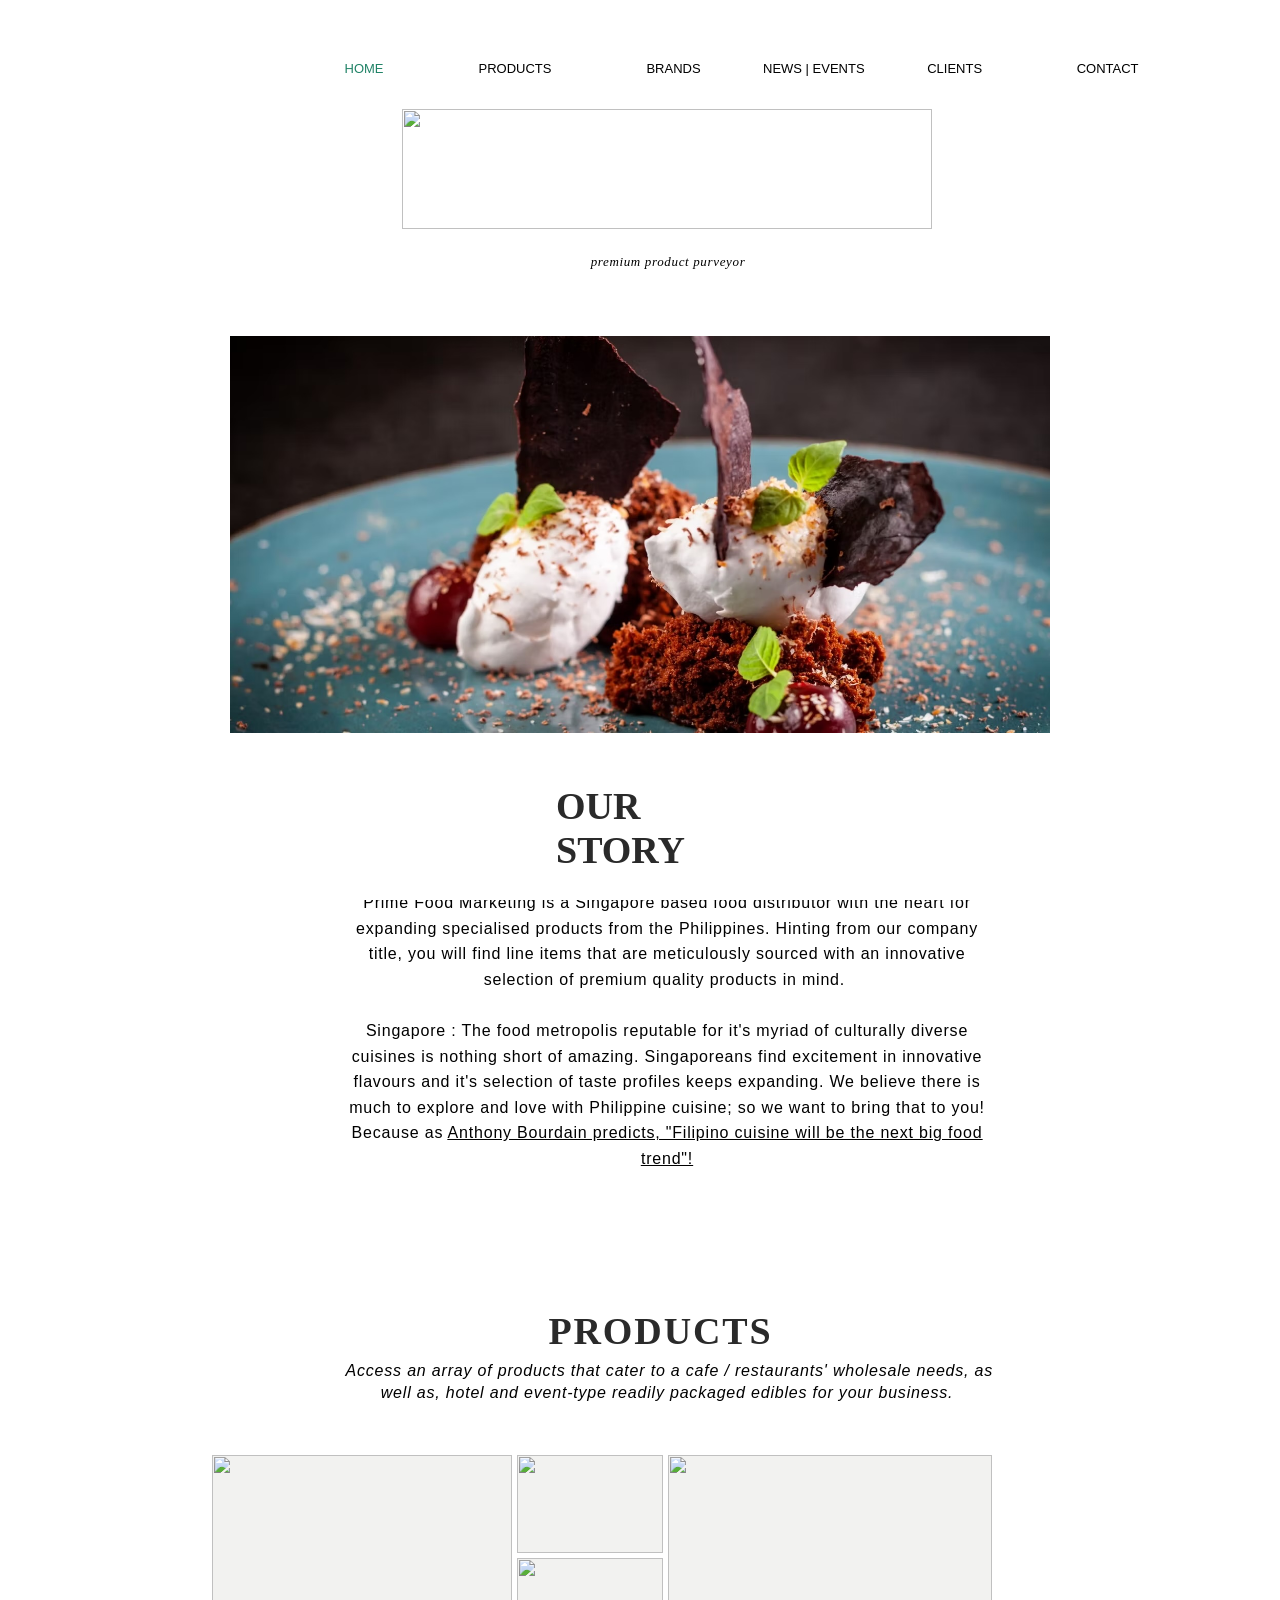
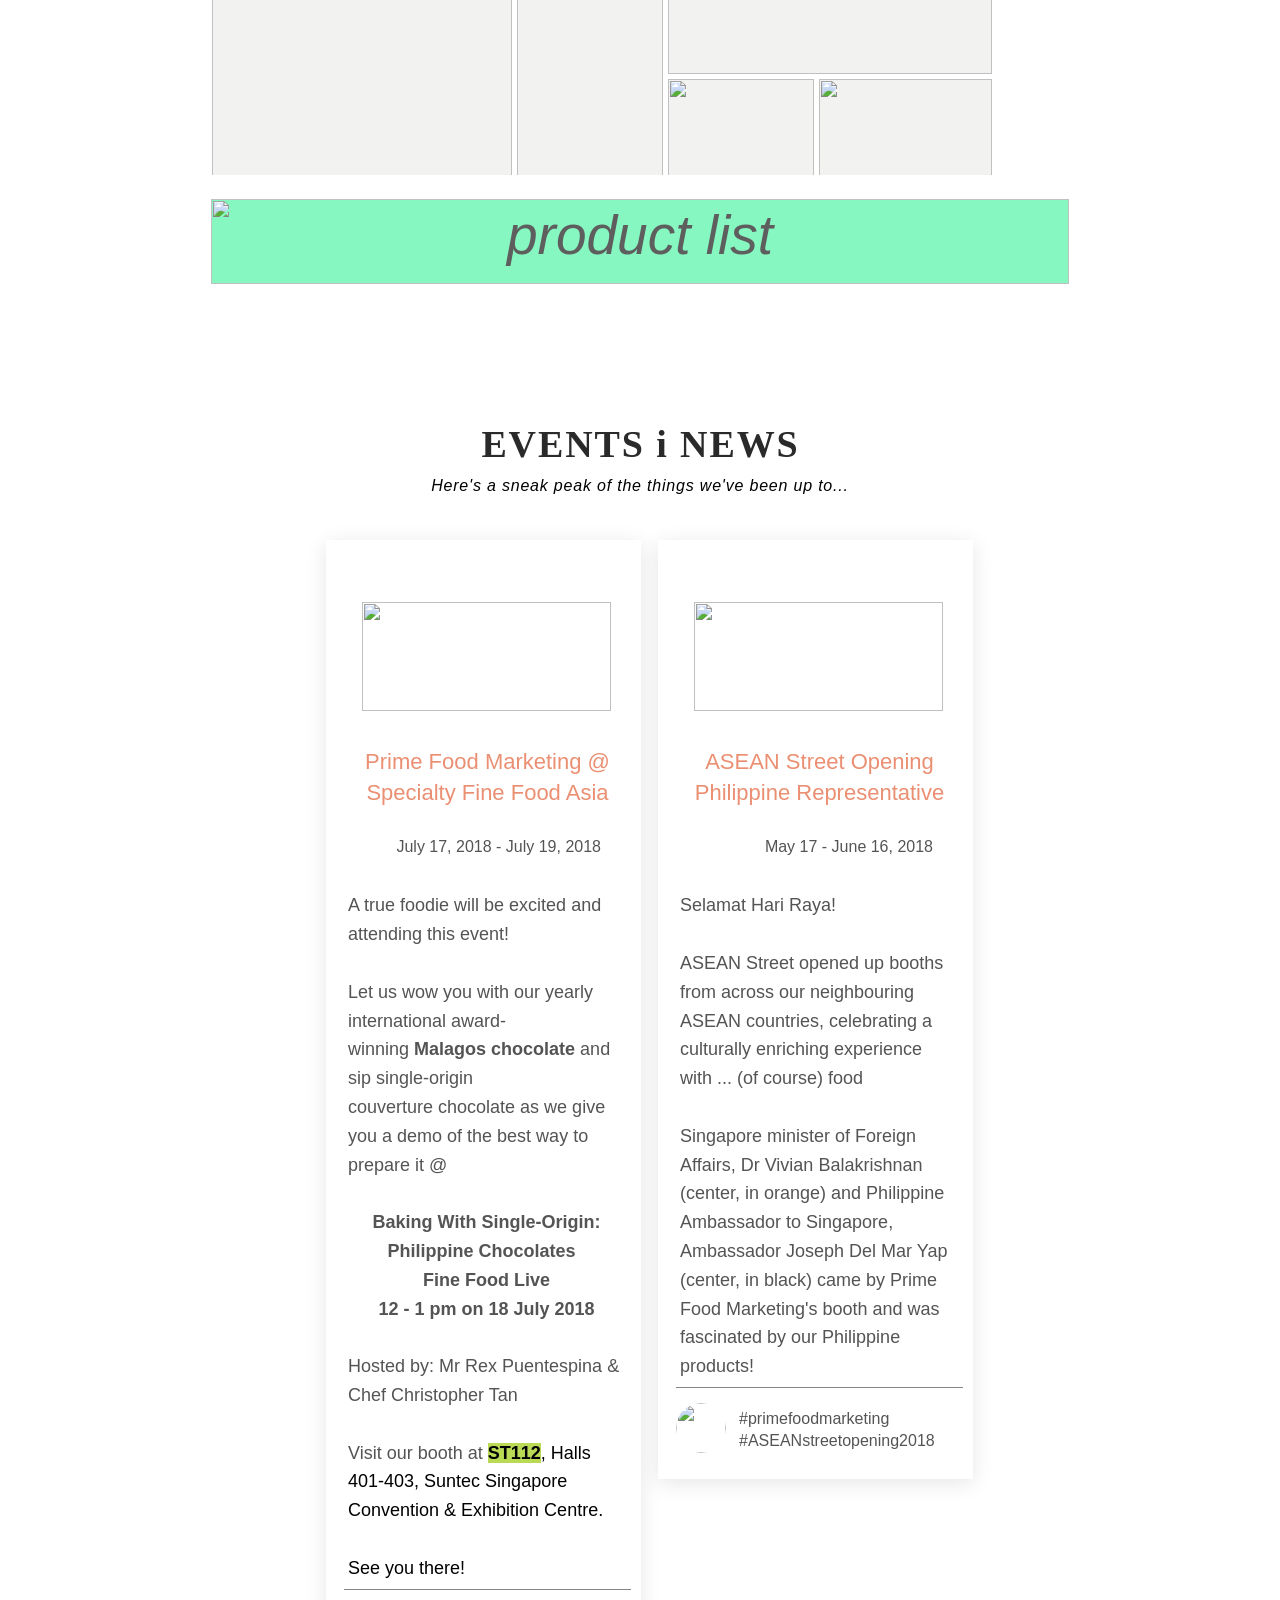
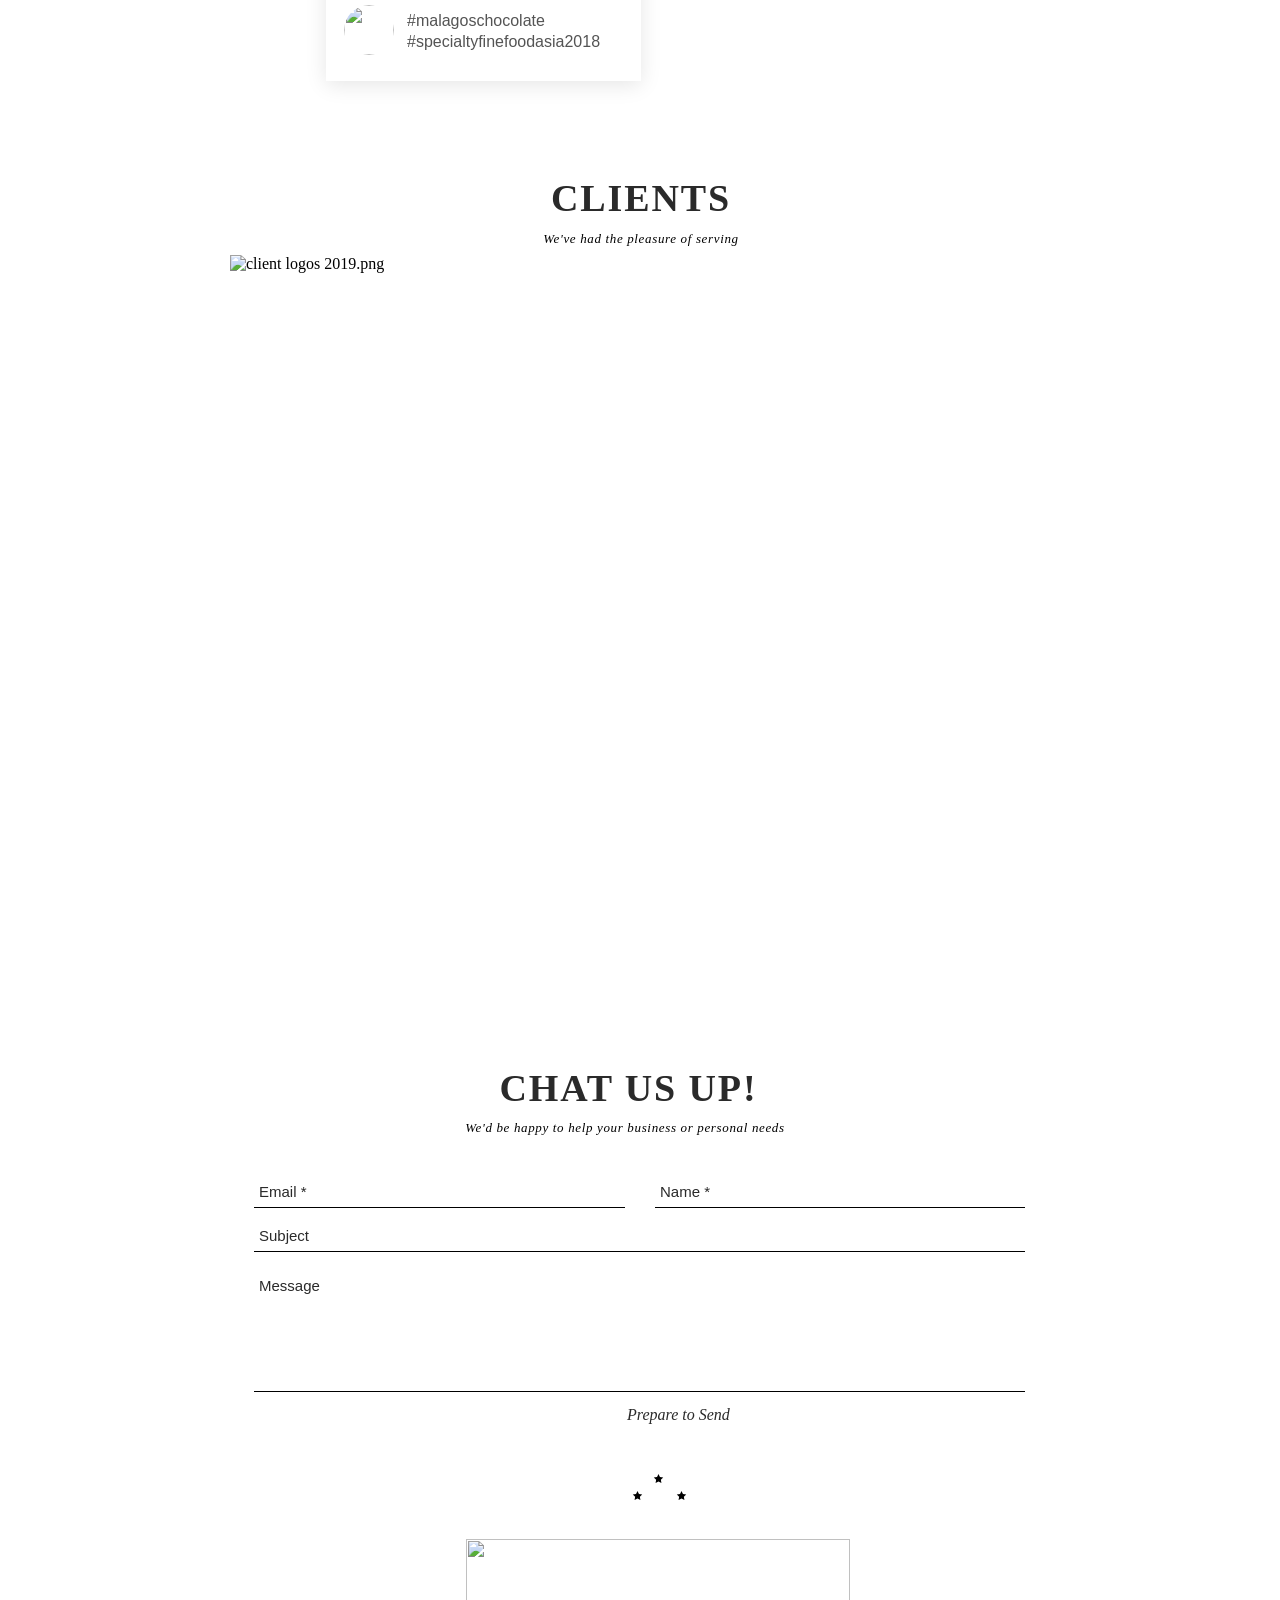
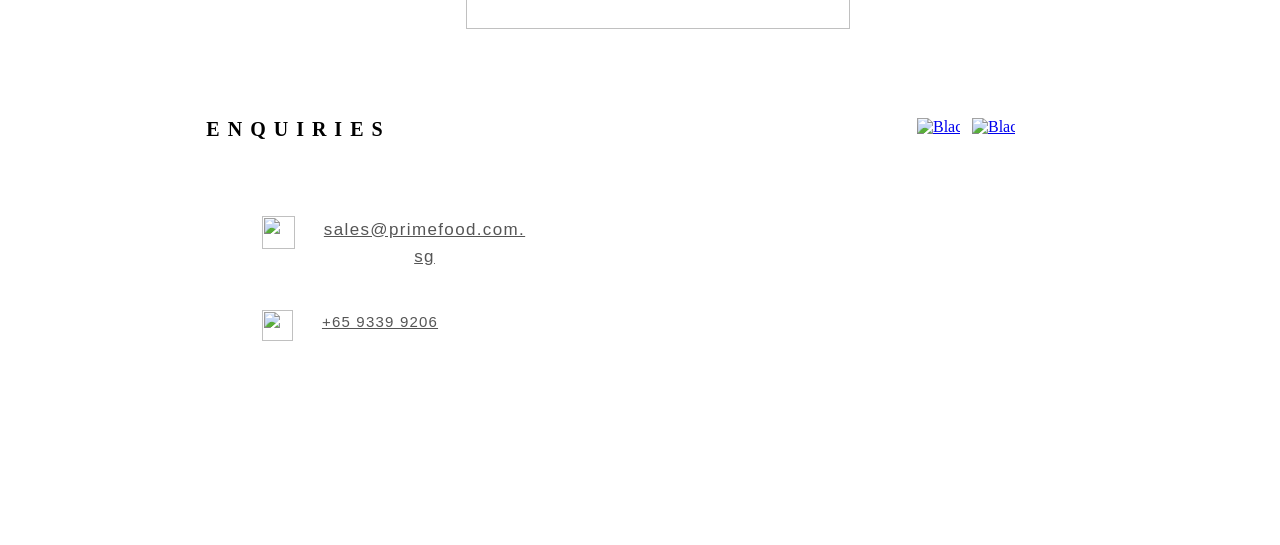
==== commit c9f1bf08: "our brands" ====
--- a/index.html
+++ b/index.html
@@ -290,7 +290,7 @@
     <svg data-dom-store style="display:none"><defs id="dom-store-defs"></defs></svg>
     
 
-<div id="SITE_CONTAINER"><div id="main_MF" class="main_MF"><div id="SCROLL_TO_TOP" class="Vd6aQZ ignore-focus SCROLL_TO_TOP" role="region" tabindex="-1" aria-label="top of page"><span class="mHZSwn">top of page</span></div><div id="BACKGROUND_GROUP" class="backgroundGroup_vh1yc BACKGROUND_GROUP"><div id="BACKGROUND_GROUP_TRANSITION_GROUP"><div id="pageBackground_vh1yc" data-media-height-override-type="" data-media-position-override="false" class="pageBackground_vh1yc BmZ5pC"><div id="bgLayers_pageBackground_vh1yc" data-hook="bgLayers" data-motion-part="BG_LAYER pageBackground_vh1yc" class="MW5IWV"><div data-testid="colorUnderlay" class="LWbAav Kv1aVt"></div><div id="bgMedia_pageBackground_vh1yc" data-motion-part="BG_MEDIA pageBackground_vh1yc" class="VgO9Yg"></div><div data-testid="bgOverlay" class="m4khSP"></div></div></div></div></div><div id="site-root" class="site-root"><div id="masterPage" class="mesh-layout masterPage css-editing-scope"><header id="SITE_HEADER" class="xU8fqS SITE_HEADER wixui-header" tabindex="-1"><div class="_C0cVf"><div class="_4XcTfy" data-testid="screenWidthContainerBg"></div></div><div class="U4Bvut"><div class="G5K6X8"><div class="gUbusX" data-testid="screenWidthContainerBgCenter"></div></div><div class="CJF7A2"><div data-mesh-id="SITE_HEADERinlineContent" data-testid="inline-content" class=""><div data-mesh-id="SITE_HEADERinlineContent-gridContainer" data-testid="mesh-container-content"><!--$--><wix-dropdown-menu id="comp-iqth25u3" class="XwCBRN NHM1d1 comp-iqth25u3 wixui-dropdown-menu hidden-during-prewarmup" tabIndex="-1" dir="ltr" data-stretch-buttons-to-menu-width="true" data-same-width-buttons="false" data-num-items="5" data-menuborder-y="0" data-menubtn-border="0" data-ribbon-els="0" data-label-pad="0" data-ribbon-extra="0" data-dropalign="center"><nav class="R_TAzU" id="comp-iqth25u3navContainer" aria-label="Site"><ul class="y7qwii" id="comp-iqth25u3itemsContainer" style="text-align:center" data-marginallchildren="true"><li id="comp-iqth25u30" data-direction="ltr" data-listposition="left" data-data-id="dataItem-itbjmoie" data-state="menu selected  link" data-index="0" class="Tg1gOB wixui-dropdown-menu__item xTjc1A"><a data-testid="linkElement" href="index.html" target="_self" class="UiHgGh" aria-current="page"><div class="yRj2ms"><div class=""><p class="JS76Uv" id="comp-iqth25u30label">HOME</p></div></div></a></li><li id="comp-iqth25u31" data-direction="ltr" data-listposition="center" data-data-id="dataItem-ir50jhpy" data-state="menu false  link" data-index="1" class="Tg1gOB wixui-dropdown-menu__item xTjc1A"><a data-testid="linkElement" href="#products" target="_self" class="UiHgGh" aria-expanded="false" aria-haspopup="true"><div class="yRj2ms"><div class=""><p class="JS76Uv" id="comp-iqth25u31label">PRODUCTS</p></div></div></a><button class="_pfxlW" aria-label="More PRODUCTS pages"><svg width="10" height="10" viewBox="0 0 16 11" fill="black" xmlns="http://www.w3.org/2000/svg"><path d="M8 10.5L16 1.86193L14.7387 0.5L8 7.77613L1.26133 0.499999L-5.95321e-08 1.86193L8 10.5Z"></path></svg></button><ul aria-hidden="true" style="display:none"><li><a data-testid="linkElement" href="https://www.primefood.com.sg/our-brands" target="_self" class="" tabindex="-1">OUR BRANDS</a></li></ul></li><li id="comp-iqth25u32" data-direction="ltr" data-listposition="center" data-data-id="dataItem-jj54yzku" data-state="menu false  link" data-index="2" class="Tg1gOB wixui-dropdown-menu__item xTjc1A"><a data-testid="linkElement" href="#events" target="_self" class="UiHgGh"><div class="yRj2ms"><div class=""><p class="JS76Uv" id="comp-iqth25u32label">NEW l EVENTS</p></div></div></a></li><li id="comp-iqth25u33" data-direction="ltr" data-listposition="center" data-data-id="dataItem-ir50k6hn" data-state="menu false  link" data-index="3" class="Tg1gOB wixui-dropdown-menu__item xTjc1A"><a data-testid="linkElement" href="#clients" target="_self" class="UiHgGh"><div class="yRj2ms"><div class=""><p class="JS76Uv" id="comp-iqth25u33label">CLIENTS</p></div></div></a></li><li id="comp-iqth25u34" data-direction="ltr" data-listposition="right" data-data-id="dataItem-ir50kvpo" data-state="menu false  link" data-index="4" class="Tg1gOB wixui-dropdown-menu__item xTjc1A"><a data-testid="linkElement" href="#contact" target="_self" class="UiHgGh"><div class="yRj2ms"><div class=""><p class="JS76Uv" id="comp-iqth25u34label">CONTACT</p></div></div></a></li><li id="comp-iqth25u3__more__" data-direction="ltr" data-listposition="right" data-state="menu false  header" data-index="__more__" data-dropdown="false" class="p90CkU xTjc1A"><div data-testid="linkElement" class="UiHgGh" tabindex="0" aria-haspopup="true"><div class="yRj2ms"><div class=""><p class="JS76Uv" id="comp-iqth25u3__more__label">More</p></div></div></div></li></ul><div class="h3jCPd" id="comp-iqth25u3dropWrapper" data-dropalign="center" data-dropdown-shown="false"><ul class="wkJ2fp wixui-dropdown-menu__submenu" id="comp-iqth25u3moreContainer"></ul></div><div style="display:none" id="comp-iqth25u3navContainer-hiddenA11ySubMenuIndication">Use tab to navigate through the menu items.</div></nav></wix-dropdown-menu><!--/$--></div></div></div></div></header><main id="PAGES_CONTAINER" class="PAGES_CONTAINER" tabindex="-1" data-main-content="true"><div id="SITE_PAGES" class="JsJXaX SITE_PAGES"><div id="SITE_PAGES_TRANSITION_GROUP" class="AnQkDU"><div id="vh1yc" class="dBAkHi vh1yc"><div class="PFkO7r wixui-page" data-testid="page-bg"></div><div class="HT5ybB"><div id="pagePinnedMiddleLeft-vh1yc" class="pagePinnedMiddleLeft-vh1yc"><!--$--><div id="comp-itbjmoq0-pinned-layer" class="comp-itbjmoq0-pinned-layer big2ZD"><!--$--><div id="comp-itbjmoq0" class="KaEeLN comp-itbjmoq0"><div class="uYj0Sg wixui-box" data-testid="container-bg"></div><div data-mesh-id="comp-itbjmoq0inlineContent" data-testid="inline-content" class=""><div data-mesh-id="comp-itbjmoq0inlineContent-gridContainer" data-testid="mesh-container-content"></div></div></div><!--/$--></div><!--/$--></div><div id="pagePinnedMiddleRight-vh1yc" class="pagePinnedMiddleRight-vh1yc"><!--$--><div id="comp-itbjmoq5-pinned-layer" class="comp-itbjmoq5-pinned-layer big2ZD"><!--$--><div id="comp-itbjmoq5" class="KaEeLN comp-itbjmoq5"><div class="uYj0Sg wixui-box" data-testid="container-bg"></div><div data-mesh-id="comp-itbjmoq5inlineContent" data-testid="inline-content" class=""><div data-mesh-id="comp-itbjmoq5inlineContent-gridContainer" data-testid="mesh-container-content"></div></div></div><!--/$--></div><!--/$--></div><!--$--><div id="Containervh1yc" class="Containervh1yc SPY_vo"><div data-mesh-id="Containervh1ycinlineContent" data-testid="inline-content" class=""><div data-mesh-id="Containervh1ycinlineContent-gridContainer" data-testid="mesh-container-content"><!--$--><div id="comp-jj4aqtjz" class="Z_l5lU MMl86N zQ9jDz qvSjx3 Vq6kJx comp-jj4aqtjz wixui-rich-text" data-testid="richTextElement"><h2 class="font_2 wixui-rich-text__text" style="font-size:38px;"><span style="font-weight:bold;" class="wixui-rich-text__text"><span style="font-family:marzo-w00-regular,fantasy;" class="wixui-rich-text__text">OUR STORY</span></span></h2></div><!--/$--><!--$--><div id="comp-itbjmp3l" class="Z_l5lU MMl86N zQ9jDz qvSjx3 Vq6kJx comp-itbjmp3l wixui-rich-text" data-testid="richTextElement"><p class="font_7 wixui-rich-text__text" style="line-height:1.6em; text-align:center; font-size:16px;"><span style="font-style:normal;" class="wixui-rich-text__text"><span style="font-family:brandon-grot-w01-light,sans-serif;" class="wixui-rich-text__text"><span style="letter-spacing:0.05em;" class="wixui-rich-text__text">Prime Food Marketing is a Singapore based food distributor with the heart for expanding specialised products from the Philippines. Hinting from our company title, you will find line items that are meticulously sourced with an innovative selection of premium quality products&nbsp;in mind.&nbsp;</span></span></span></p>
+<div id="SITE_CONTAINER"><div id="main_MF" class="main_MF"><div id="SCROLL_TO_TOP" class="Vd6aQZ ignore-focus SCROLL_TO_TOP" role="region" tabindex="-1" aria-label="top of page"><span class="mHZSwn">top of page</span></div><div id="BACKGROUND_GROUP" class="backgroundGroup_vh1yc BACKGROUND_GROUP"><div id="BACKGROUND_GROUP_TRANSITION_GROUP"><div id="pageBackground_vh1yc" data-media-height-override-type="" data-media-position-override="false" class="pageBackground_vh1yc BmZ5pC"><div id="bgLayers_pageBackground_vh1yc" data-hook="bgLayers" data-motion-part="BG_LAYER pageBackground_vh1yc" class="MW5IWV"><div data-testid="colorUnderlay" class="LWbAav Kv1aVt"></div><div id="bgMedia_pageBackground_vh1yc" data-motion-part="BG_MEDIA pageBackground_vh1yc" class="VgO9Yg"></div><div data-testid="bgOverlay" class="m4khSP"></div></div></div></div></div><div id="site-root" class="site-root"><div id="masterPage" class="mesh-layout masterPage css-editing-scope"><header id="SITE_HEADER" class="xU8fqS SITE_HEADER wixui-header" tabindex="-1"><div class="_C0cVf"><div class="_4XcTfy" data-testid="screenWidthContainerBg"></div></div><div class="U4Bvut"><div class="G5K6X8"><div class="gUbusX" data-testid="screenWidthContainerBgCenter"></div></div><div class="CJF7A2"><div data-mesh-id="SITE_HEADERinlineContent" data-testid="inline-content" class=""><div data-mesh-id="SITE_HEADERinlineContent-gridContainer" data-testid="mesh-container-content"><!--$--><wix-dropdown-menu id="comp-iqth25u3" class="XwCBRN NHM1d1 comp-iqth25u3 wixui-dropdown-menu hidden-during-prewarmup" tabIndex="-1" dir="ltr" data-stretch-buttons-to-menu-width="true" data-same-width-buttons="false" data-num-items="5" data-menuborder-y="0" data-menubtn-border="0" data-ribbon-els="0" data-label-pad="0" data-ribbon-extra="0" data-dropalign="center"><nav class="R_TAzU" id="comp-iqth25u3navContainer" aria-label="Site"><ul class="y7qwii" id="comp-iqth25u3itemsContainer" style="text-align:center" data-marginallchildren="true"><li id="comp-iqth25u30" data-direction="ltr" data-listposition="left" data-data-id="dataItem-itbjmoie" data-state="menu selected  link" data-index="0" class="Tg1gOB wixui-dropdown-menu__item xTjc1A"><a data-testid="linkElement" href="index.html" target="_self" class="UiHgGh" aria-current="page"><div class="yRj2ms"><div class=""><p class="JS76Uv" id="comp-iqth25u30label">HOME</p></div></div></a></li><li id="comp-iqth25u31" data-direction="ltr" data-listposition="center" data-data-id="dataItem-ir50jhpy" data-state="menu false  link" data-index="1" class="Tg1gOB wixui-dropdown-menu__item xTjc1A"><a data-testid="linkElement" href="#products" target="_self" class="UiHgGh" aria-expanded="false" aria-haspopup="true"><div class="yRj2ms"><div class=""><p class="JS76Uv" id="comp-iqth25u31label">PRODUCTS</p></div></div></a><button class="_pfxlW" aria-label="More PRODUCTS pages"><svg width="10" height="10" viewBox="0 0 16 11" fill="black" xmlns="http://www.w3.org/2000/svg"><path d="M8 10.5L16 1.86193L14.7387 0.5L8 7.77613L1.26133 0.499999L-5.95321e-08 1.86193L8 10.5Z"></path></svg></button></li><li id="comp-iqth25u32" data-direction="ltr" data-listposition="center" data-data-id="dataItem-jj54yzku" data-state="menu false  link" data-index="2" class="Tg1gOB wixui-dropdown-menu__item xTjc1A"><a data-testid="linkElement" href="our-brands.html" target="_self" class="UiHgGh"><div class="yRj2ms"><div class=""><p class="JS76Uv" id="comp-iqth25u32label">BRANDS</p></div></div></a></li><li id="comp-iqth25u32" data-direction="ltr" data-listposition="center" data-data-id="dataItem-jj54yzku" data-state="menu false  link" data-index="2" class="Tg1gOB wixui-dropdown-menu__item xTjc1A"><a data-testid="linkElement" href="#events" target="_self" class="UiHgGh"><div class="yRj2ms"><div class=""><p class="JS76Uv" id="comp-iqth25u32label">NEWS | EVENTS</p></div></div></a></li><li id="comp-iqth25u33" data-direction="ltr" data-listposition="center" data-data-id="dataItem-ir50k6hn" data-state="menu false  link" data-index="3" class="Tg1gOB wixui-dropdown-menu__item xTjc1A"><a data-testid="linkElement" href="#clients" target="_self" class="UiHgGh"><div class="yRj2ms"><div class=""><p class="JS76Uv" id="comp-iqth25u33label">CLIENTS</p></div></div></a></li><li id="comp-iqth25u34" data-direction="ltr" data-listposition="right" data-data-id="dataItem-ir50kvpo" data-state="menu false  link" data-index="4" class="Tg1gOB wixui-dropdown-menu__item xTjc1A"><a data-testid="linkElement" href="#contact" target="_self" class="UiHgGh"><div class="yRj2ms"><div class=""><p class="JS76Uv" id="comp-iqth25u34label">CONTACT</p></div></div></a></li><li id="comp-iqth25u3__more__" data-direction="ltr" data-listposition="right" data-state="menu false  header" data-index="__more__" data-dropdown="false" class="p90CkU xTjc1A"><div data-testid="linkElement" class="UiHgGh" tabindex="0" aria-haspopup="true"><div class="yRj2ms"><div class=""><p class="JS76Uv" id="comp-iqth25u3__more__label">More</p></div></div></div></li></ul><div class="h3jCPd" id="comp-iqth25u3dropWrapper" data-dropalign="center" data-dropdown-shown="false"><ul class="wkJ2fp wixui-dropdown-menu__submenu" id="comp-iqth25u3moreContainer"></ul></div><div style="display:none" id="comp-iqth25u3navContainer-hiddenA11ySubMenuIndication">Use tab to navigate through the menu items.</div></nav></wix-dropdown-menu><!--/$--></div></div></div></div></header><main id="PAGES_CONTAINER" class="PAGES_CONTAINER" tabindex="-1" data-main-content="true"><div id="SITE_PAGES" class="JsJXaX SITE_PAGES"><div id="SITE_PAGES_TRANSITION_GROUP" class="AnQkDU"><div id="vh1yc" class="dBAkHi vh1yc"><div class="PFkO7r wixui-page" data-testid="page-bg"></div><div class="HT5ybB"><div id="pagePinnedMiddleLeft-vh1yc" class="pagePinnedMiddleLeft-vh1yc"><!--$--><div id="comp-itbjmoq0-pinned-layer" class="comp-itbjmoq0-pinned-layer big2ZD"><!--$--><div id="comp-itbjmoq0" class="KaEeLN comp-itbjmoq0"><div class="uYj0Sg wixui-box" data-testid="container-bg"></div><div data-mesh-id="comp-itbjmoq0inlineContent" data-testid="inline-content" class=""><div data-mesh-id="comp-itbjmoq0inlineContent-gridContainer" data-testid="mesh-container-content"></div></div></div><!--/$--></div><!--/$--></div><div id="pagePinnedMiddleRight-vh1yc" class="pagePinnedMiddleRight-vh1yc"><!--$--><div id="comp-itbjmoq5-pinned-layer" class="comp-itbjmoq5-pinned-layer big2ZD"><!--$--><div id="comp-itbjmoq5" class="KaEeLN comp-itbjmoq5"><div class="uYj0Sg wixui-box" data-testid="container-bg"></div><div data-mesh-id="comp-itbjmoq5inlineContent" data-testid="inline-content" class=""><div data-mesh-id="comp-itbjmoq5inlineContent-gridContainer" data-testid="mesh-container-content"></div></div></div><!--/$--></div><!--/$--></div><!--$--><div id="Containervh1yc" class="Containervh1yc SPY_vo"><div data-mesh-id="Containervh1ycinlineContent" data-testid="inline-content" class=""><div data-mesh-id="Containervh1ycinlineContent-gridContainer" data-testid="mesh-container-content"><!--$--><div id="comp-jj4aqtjz" class="Z_l5lU MMl86N zQ9jDz qvSjx3 Vq6kJx comp-jj4aqtjz wixui-rich-text" data-testid="richTextElement"><h2 class="font_2 wixui-rich-text__text" style="font-size:38px;"><span style="font-weight:bold;" class="wixui-rich-text__text"><span style="font-family:marzo-w00-regular,fantasy;" class="wixui-rich-text__text">OUR STORY</span></span></h2></div><!--/$--><!--$--><div id="comp-itbjmp3l" class="Z_l5lU MMl86N zQ9jDz qvSjx3 Vq6kJx comp-itbjmp3l wixui-rich-text" data-testid="richTextElement"><p class="font_7 wixui-rich-text__text" style="line-height:1.6em; text-align:center; font-size:16px;"><span style="font-style:normal;" class="wixui-rich-text__text"><span style="font-family:brandon-grot-w01-light,sans-serif;" class="wixui-rich-text__text"><span style="letter-spacing:0.05em;" class="wixui-rich-text__text">Prime Food Marketing is a Singapore based food distributor with the heart for expanding specialised products from the Philippines. Hinting from our company title, you will find line items that are meticulously sourced with an innovative selection of premium quality products&nbsp;in mind.&nbsp;</span></span></span></p>
 
 <p class="font_7 wixui-rich-text__text" style="line-height:1.6em; text-align:center; font-size:16px;">&nbsp;</p>
 
@@ -890,6 +890,18 @@
 
 
 
+<!-- Image Popup Modal -->
+<div id="imagePopupModal" class="image-popup-modal">
+  <div class="image-popup-overlay"></div>
+  <div class="image-popup-content">
+    <button class="image-popup-close" aria-label="Close">&times;</button>
+    <button class="image-popup-prev" aria-label="Previous image">&lsaquo;</button>
+    <button class="image-popup-next" aria-label="Next image">&rsaquo;</button>
+    <img id="popupImage" src="" alt="" />
+    <div class="image-popup-counter"><span id="currentImageIndex">1</span> / <span id="totalImages">6</span></div>
+  </div>
+</div>
+
 <!-- Custom Scripts -->
 <script src="main.js"></script>
 
--- a/main.css
+++ b/main.css
@@ -20,3 +20,143 @@
 .hero-slide.active {
   opacity: 1;
 }
+
+/* Image Popup Modal Styles */
+.image-popup-modal {
+  display: none;
+  position: fixed;
+  top: 0;
+  left: 0;
+  width: 100%;
+  height: 100%;
+  z-index: 200010;
+  opacity: 0;
+  transition: opacity 0.3s ease;
+}
+
+.image-popup-modal.active {
+  display: block;
+  opacity: 1;
+}
+
+.image-popup-overlay {
+  position: absolute;
+  top: 0;
+  left: 0;
+  width: 100%;
+  height: 100%;
+  background-color: rgba(0, 0, 0, 0.9);
+}
+
+.image-popup-content {
+  position: relative;
+  width: 100%;
+  height: 100%;
+  display: flex;
+  align-items: center;
+  justify-content: center;
+}
+
+.image-popup-content img {
+  max-width: 90%;
+  max-height: 90%;
+  object-fit: contain;
+  border-radius: 4px;
+  box-shadow: 0 4px 20px rgba(0, 0, 0, 0.5);
+}
+
+.image-popup-close {
+  position: absolute;
+  top: 20px;
+  right: 30px;
+  font-size: 50px;
+  color: #fff;
+  background: none;
+  border: none;
+  cursor: pointer;
+  padding: 10px;
+  line-height: 1;
+  transition: opacity 0.2s ease;
+  z-index: 200011;
+}
+
+.image-popup-close:hover {
+  opacity: 0.7;
+}
+
+.image-popup-prev,
+.image-popup-next {
+  position: absolute;
+  top: 50%;
+  transform: translateY(-50%);
+  font-size: 60px;
+  color: #fff;
+  background-color: rgba(0, 0, 0, 0.5);
+  border: none;
+  cursor: pointer;
+  padding: 10px 20px;
+  line-height: 1;
+  transition: background-color 0.2s ease;
+  z-index: 200011;
+  border-radius: 4px;
+}
+
+.image-popup-prev {
+  left: 20px;
+}
+
+.image-popup-next {
+  right: 20px;
+}
+
+.image-popup-prev:hover,
+.image-popup-next:hover {
+  background-color: rgba(0, 0, 0, 0.8);
+}
+
+.image-popup-counter {
+  position: absolute;
+  bottom: 30px;
+  left: 50%;
+  transform: translateX(-50%);
+  color: #fff;
+  font-size: 18px;
+  background-color: rgba(0, 0, 0, 0.6);
+  padding: 10px 20px;
+  border-radius: 20px;
+  font-family: Arial, sans-serif;
+}
+
+/* Mobile responsiveness */
+@media (max-width: 768px) {
+  .image-popup-content img {
+    max-width: 95%;
+    max-height: 80%;
+  }
+
+  .image-popup-close {
+    top: 10px;
+    right: 10px;
+    font-size: 40px;
+  }
+
+  .image-popup-prev,
+  .image-popup-next {
+    font-size: 40px;
+    padding: 5px 15px;
+  }
+
+  .image-popup-prev {
+    left: 10px;
+  }
+
+  .image-popup-next {
+    right: 10px;
+  }
+
+  .image-popup-counter {
+    bottom: 20px;
+    font-size: 14px;
+    padding: 8px 16px;
+  }
+}
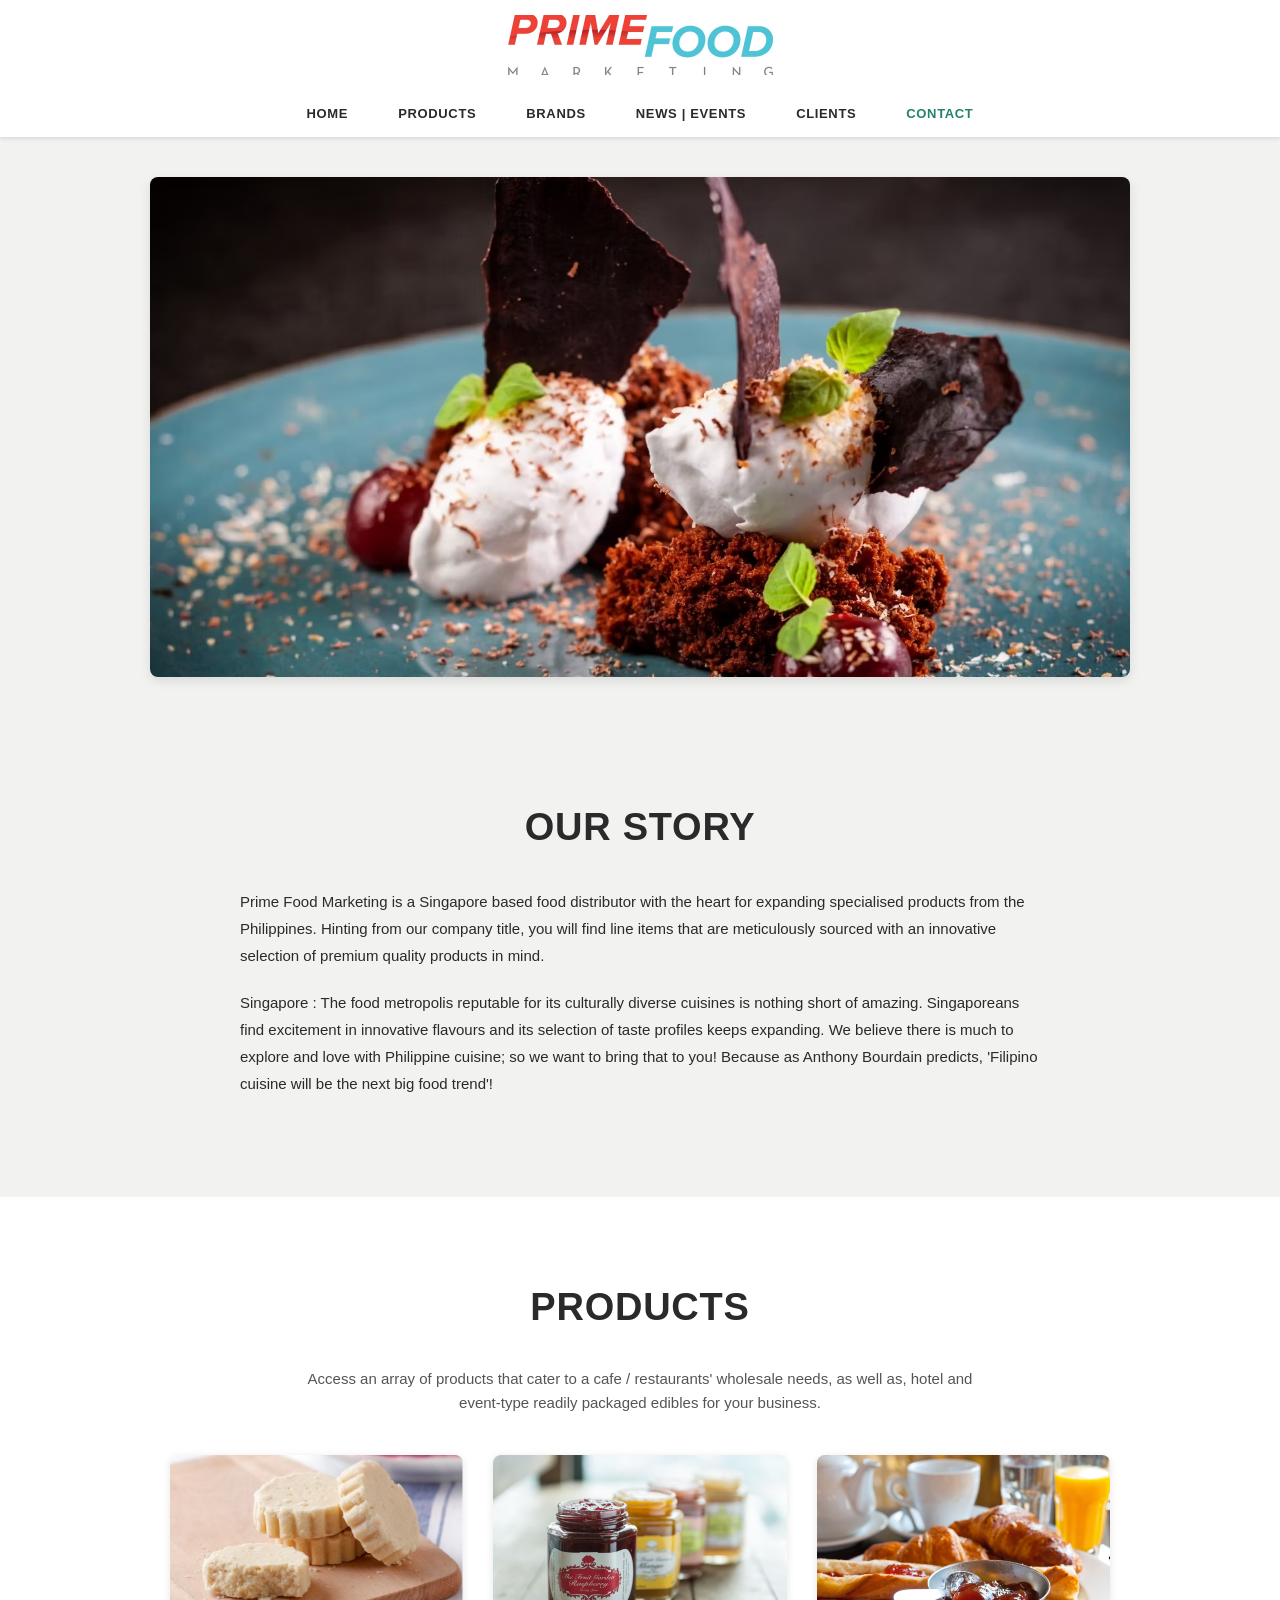
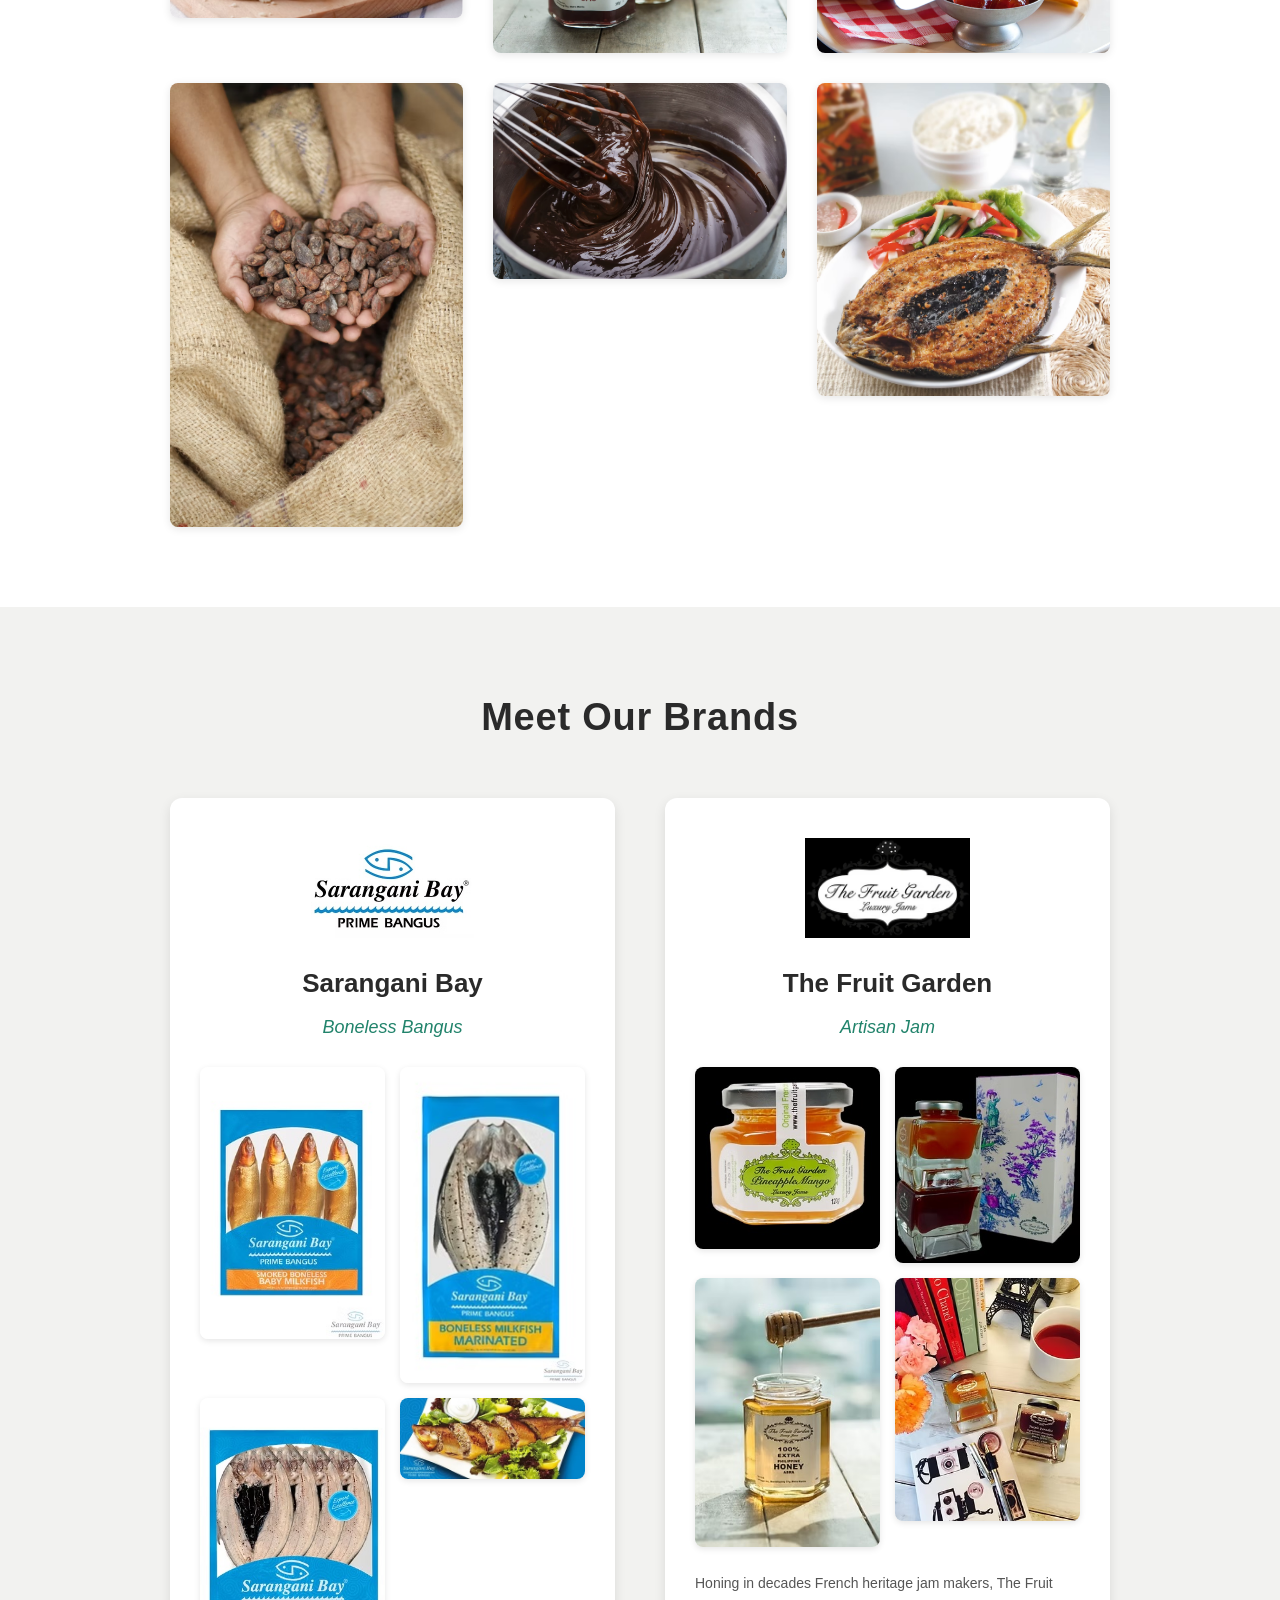
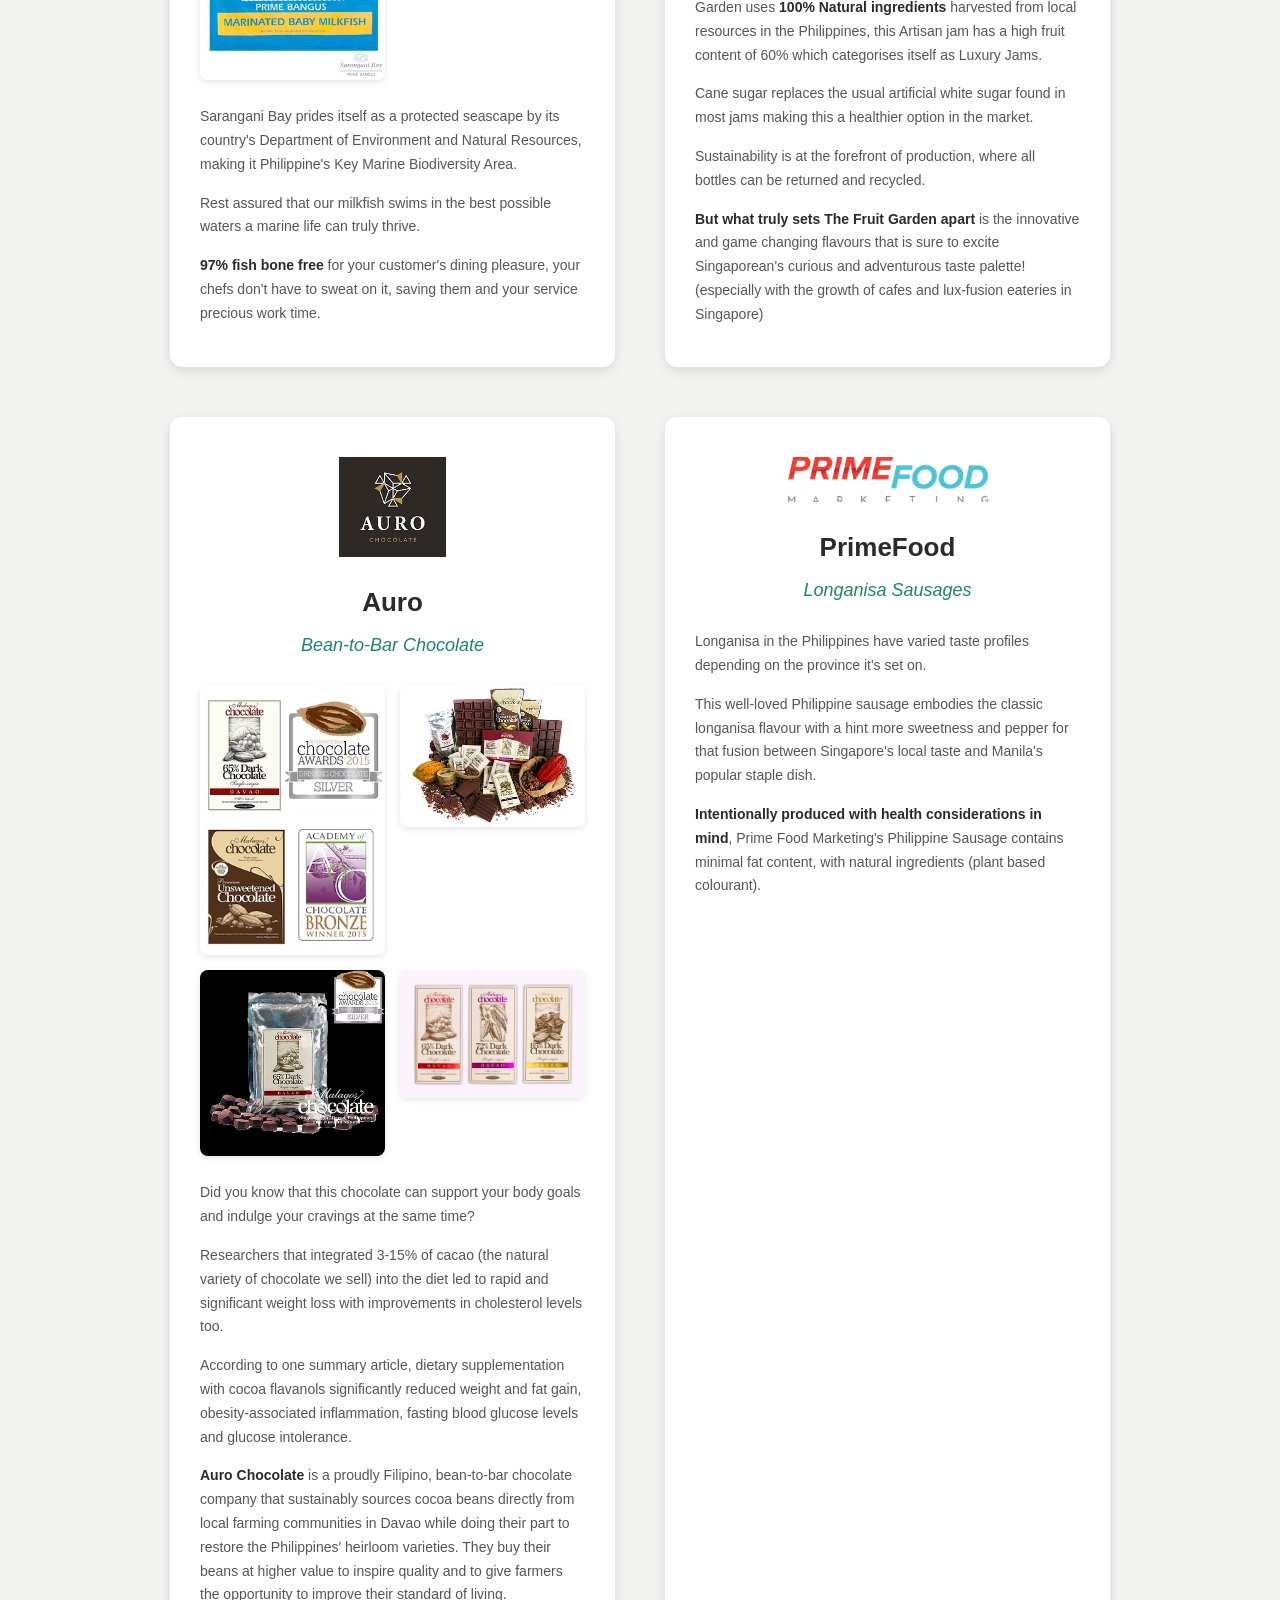
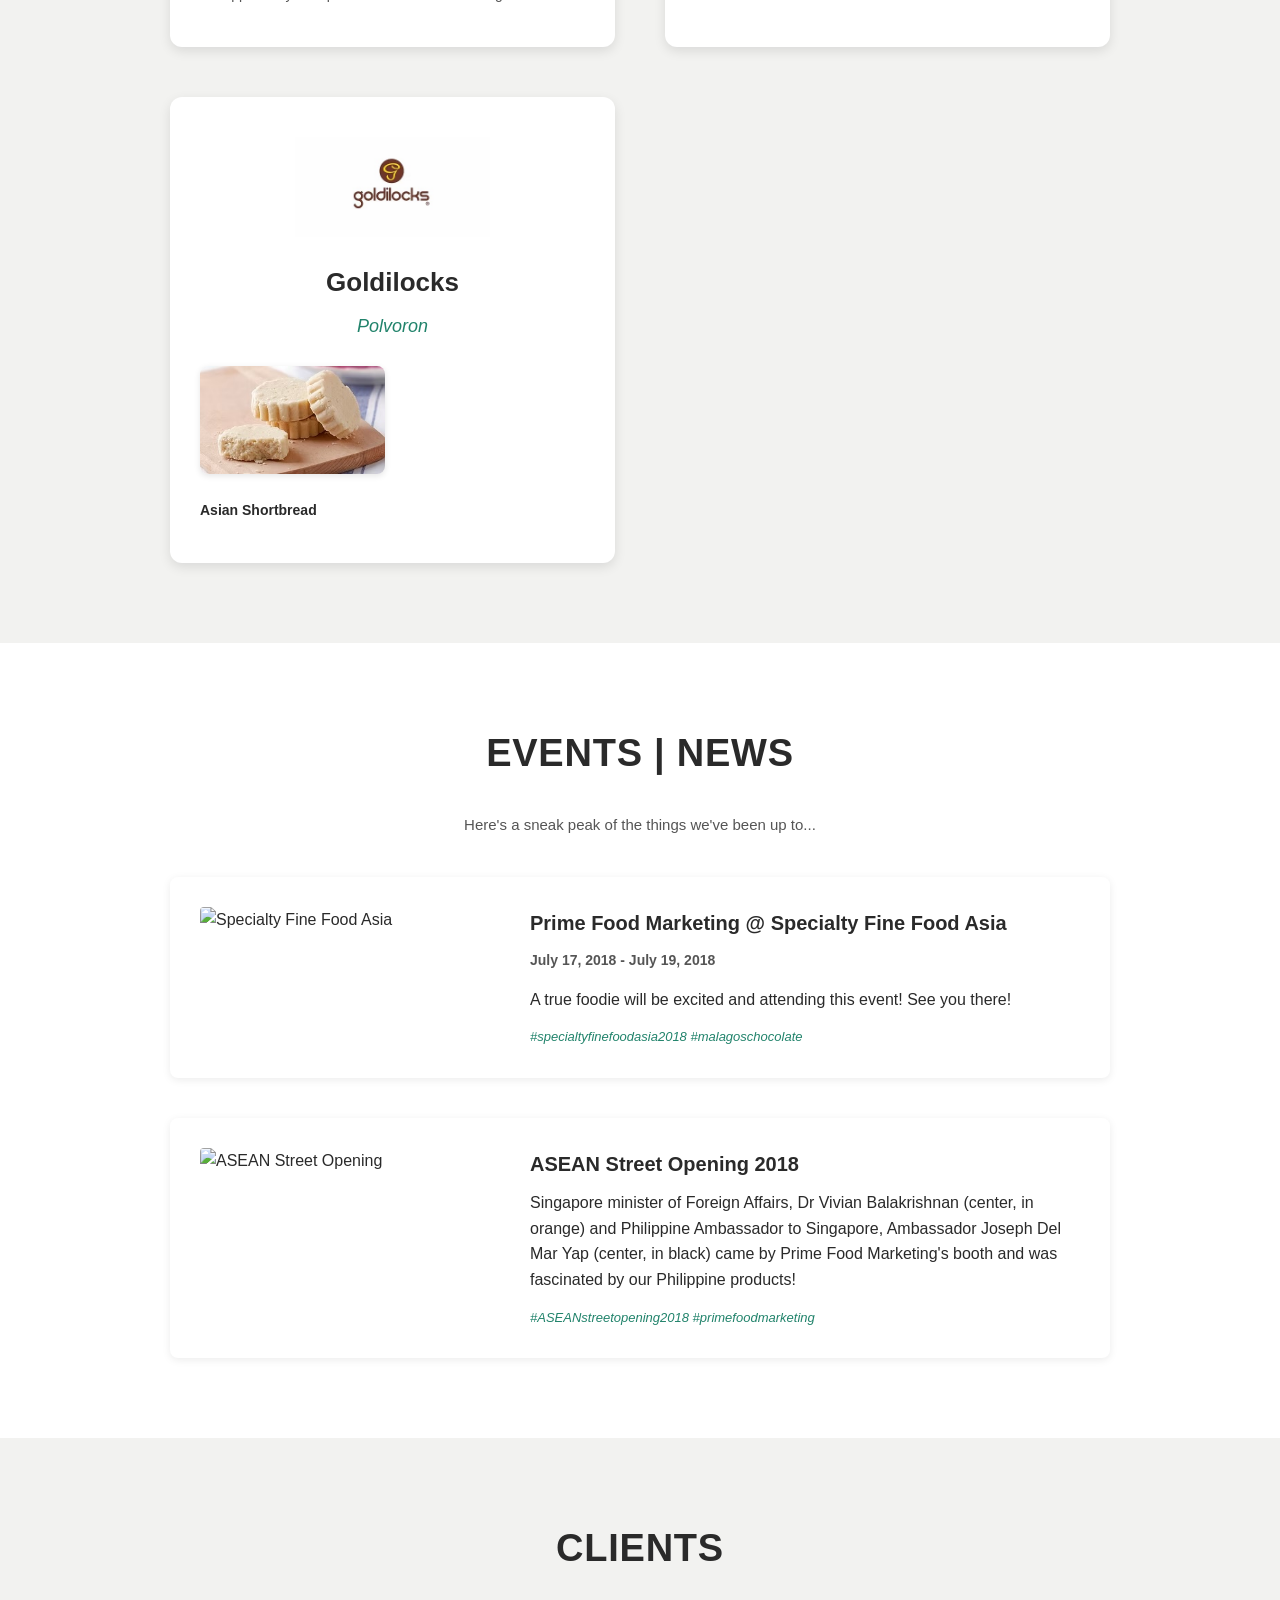
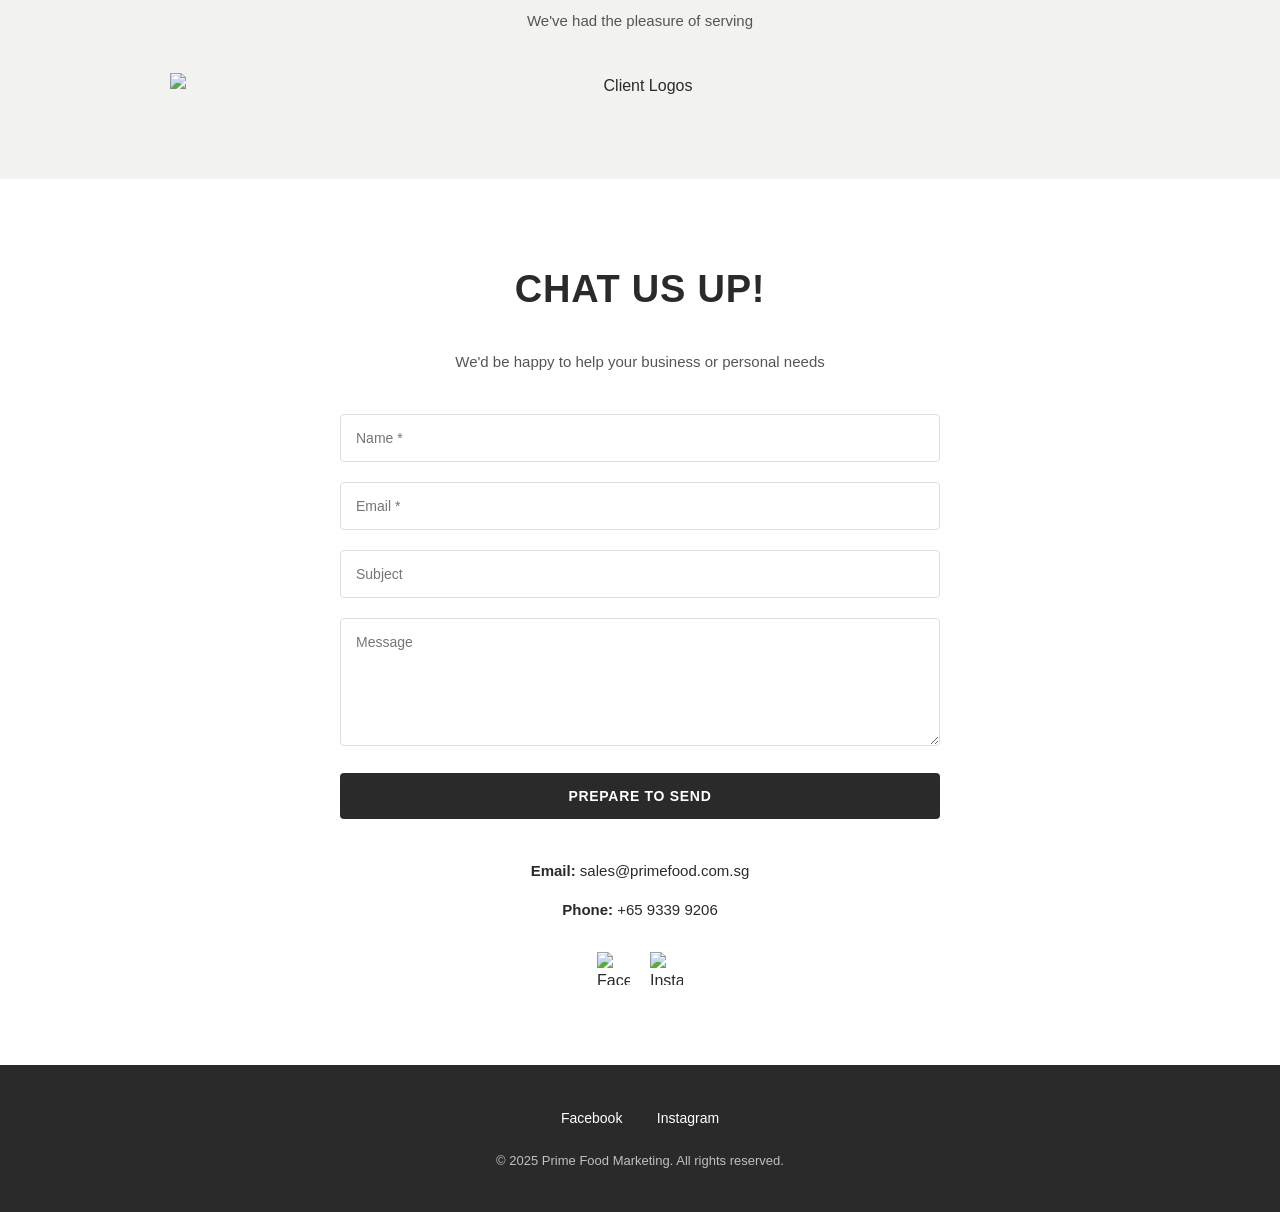
==== commit 9e0c20af: "refactor removing wix stuff" ====
--- a/index.html
+++ b/index.html
@@ -1,909 +1,285 @@
 <!DOCTYPE html>
 <html lang="en">
 <head>
-  
-  <meta charset='utf-8'>
-  <meta name="viewport" content="width=device-width, initial-scale=1" id="wixDesktopViewport" />
-  <meta http-equiv="X-UA-Compatible" content="IE=edge">
-  <meta name="generator" content="Wix.com Website Builder"/>
-
-  <link rel="icon" sizes="192x192" href="https://static.parastorage.com/client/pfavico.ico" type="image/x-icon"/>
-  <link rel="shortcut icon" href="https://static.parastorage.com/client/pfavico.ico" type="image/x-icon"/>
-  <link rel="apple-touch-icon" href="https://static.parastorage.com/client/pfavico.ico" type="image/x-icon"/>
-
-  <!-- Safari Pinned Tab Icon -->
-  <!-- <link rel="mask-icon" href="https://static.parastorage.com/client/pfavico.ico"> -->
-
-  <!-- Original trials -->
-  
-
-
-  <!-- Segmenter Polyfill -->
-  <script>
-    if (!window.Intl || !window.Intl.Segmenter) {
-      (function() {
-        var script = document.createElement('script');
-        script.src = 'https://static.parastorage.com/unpkg/@formatjs/intl-segmenter@11.7.10/polyfill.iife.js';
-        document.head.appendChild(script);
-      })();
-    }
-  </script>
-
-  <!-- Legacy Polyfills -->
-  <script nomodule="" src="https://static.parastorage.com/unpkg/core-js-bundle@3.2.1/minified.js"></script>
-  <script nomodule="" src="https://static.parastorage.com/unpkg/focus-within-polyfill@5.0.9/dist/focus-within-polyfill.js"></script>
-
-  <!-- Performance API Polyfills -->
-  <script>
-  (function () {
-    var noop = function noop() {};
-    if ("performance" in window === false) {
-      window.performance = {};
-    }
-    window.performance.mark = performance.mark || noop;
-    window.performance.measure = performance.measure || noop;
-    if ("now" in window.performance === false) {
-      var nowOffset = Date.now();
-      if (performance.timing && performance.timing.navigationStart) {
-        nowOffset = performance.timing.navigationStart;
-      }
-      window.performance.now = function now() {
-        return Date.now() - nowOffset;
-      };
-    }
-  })();
-  </script>
-
-  <!-- Globals Definitions -->
-  <script>
-    (function () {
-      var now = Date.now()
-      window.initialTimestamps = {
-        initialTimestamp: now,
-        initialRequestTimestamp: Math.round(performance.timeOrigin ? performance.timeOrigin : now - performance.now())
-      }
-
-      window.thunderboltTag = "libs-releases-GA-local"
-      window.thunderboltVersion = "1.16422.0"
-    })();
-  </script>
-
-  <!-- Essential Viewer Model -->
-  <script type="application/json" id="wix-essential-viewer-model">{"fleetConfig":{"fleetName":"wix-thunderbolt","type":"GA","code":0},"mode":{"qa":false,"enableTestApi":false,"debug":false,"ssrIndicator":false,"ssrOnly":false,"siteAssetsFallback":"enable","versionIndicator":false},"componentsLibrariesTopology":[{"artifactId":"editor-elements","namespace":"wixui","url":"https:\/\/static.parastorage.com\/services\/editor-elements\/1.14485.0"},{"artifactId":"editor-elements","namespace":"dsgnsys","url":"https:\/\/static.parastorage.com\/services\/editor-elements\/1.14485.0"}],"siteFeaturesConfigs":{"sessionManager":{"isRunningInDifferentSiteContext":false}},"language":{"userLanguage":"en"},"siteAssets":{"clientTopology":{"mediaRootUrl":"https:\/\/static.wixstatic.com","staticMediaUrl":"https:\/\/static.wixstatic.com\/media","moduleRepoUrl":"https:\/\/static.parastorage.com\/unpkg","fileRepoUrl":"https:\/\/static.parastorage.com\/services","viewerAppsUrl":"https:\/\/viewer-apps.parastorage.com","viewerAssetsUrl":"https:\/\/viewer-assets.parastorage.com","siteAssetsUrl":"https:\/\/siteassets.parastorage.com","pageJsonServerUrls":["https:\/\/pages.parastorage.com","https:\/\/staticorigin.wixstatic.com","https:\/\/www.primefood.com.sg","https:\/\/fallback.wix.com\/wix-html-editor-pages-webapp\/page"],"pathOfTBModulesInFileRepoForFallback":"wix-thunderbolt\/dist\/"}},"siteFeatures":["appMonitoring","assetsLoader","businessLogger","captcha","clickHandlerRegistrar","commonConfig","componentsLoader","componentsRegistry","consentPolicy","contentReflow","cyclicTabbing","domStore","environmentWixCodeSdk","environment","locationWixCodeSdk","mpaNavigation","navigationManager","navigationPhases","ooi","pages","panorama","renderer","reporter","router","scrollRestoration","seoWixCodeSdk","seo","sessionManager","siteMembersWixCodeSdk","siteMembers","siteScrollBlocker","siteWixCodeSdk","speculationRules","ssrCache","stores","structureApi","thunderboltInitializer","tpaCommons","translations","usedPlatformApis","warmupData","windowMessageRegistrar","windowWixCodeSdk","wixCustomElementComponent","wixEmbedsApi","componentsReact","platform"],"site":{"externalBaseUrl":"https:\/\/www.primefood.com.sg","isSEO":false},"media":{"staticMediaUrl":"https:\/\/static.wixstatic.com\/media","mediaRootUrl":"https:\/\/static.wixstatic.com\/","staticVideoUrl":"https:\/\/video.wixstatic.com\/"},"requestUrl":"https:\/\/www.primefood.com.sg\/","rollout":{"siteAssetsVersionsRollout":false,"isDACRollout":0,"isTBRollout":false},"commonConfig":{"brand":"wix","host":"VIEWER","bsi":"","consentPolicy":{},"consentPolicyHeader":{},"siteRevision":"70","renderingFlow":"NONE","language":"en","locale":"en-sg"},"interactionSampleRatio":0.01,"dynamicModelUrl":"https:\/\/www.primefood.com.sg\/_api\/v2\/dynamicmodel","accessTokensUrl":"https:\/\/www.primefood.com.sg\/_api\/v1\/access-tokens","isExcludedFromSecurityExperiments":false,"experiments":{"specs.thunderbolt.hardenFetchAndXHR":true}}</script>
-  <script>window.viewerModel = JSON.parse(document.getElementById('wix-essential-viewer-model').textContent)</script>
-
-  <script>
-    window.commonConfig = viewerModel.commonConfig
-  </script>
-
-  
-  <!-- BEGIN handleAccessTokens bundle -->
-
-  <script src="assets/js/handleAccessTokens.inline.bundle.min.js"></script>
-
-<!-- END handleAccessTokens bundle -->
-
-<!-- BEGIN overrideGlobals bundle -->
-
-<script src="assets/js/overrideGlobals.inline.bundle.min.js"></script>
-
-<!-- END overrideGlobals bundle -->
-
-
-  
-  <script>
-    window.commonConfig = viewerModel.commonConfig
-
-	
-  </script>
-
-  <!-- Initial CSS -->
-  <link rel="stylesheet" href="assets/css/wix-main.min.css">
-  <link rel="stylesheet" href="assets/css/wix-main-renderer.min.css">
-
-  <meta name="format-detection" content="telephone=no">
-  <meta name="skype_toolbar" content="skype_toolbar_parser_compatible">
-  
-  
-
-  
-
-  
-      <!--pageHtmlEmbeds.head start-->
-      <script type="wix/htmlEmbeds" id="pageHtmlEmbeds.head start"></script>
-    
-      <script type="wix/htmlEmbeds" id="pageHtmlEmbeds.head end"></script>
-      <!--pageHtmlEmbeds.head end-->
-  
-
-  <!-- head performance data start -->
-  
-  <!-- head performance data end -->
-  
-
-    
-
-<meta http-equiv="X-Wix-Meta-Site-Id" content="64b6da1b-495e-4022-a730-5c62522eff20">
-<meta http-equiv="X-Wix-Application-Instance-Id" content="a6eb1a43-bbb0-4186-851e-f6ee2967911c">
-
-    <meta http-equiv="X-Wix-Published-Version" content="70"/>
-
-
-
-    <meta http-equiv="etag" content="bug"/>
-
-<!-- render-head end -->
-
-<style data-href="https://static.parastorage.com/services/editor-elements-library/dist/thunderbolt/rb_wixui.thunderbolt_bootstrap-responsive.5018a9e9.min.css">._pfxlW{clip-path:inset(50%);height:24px;position:absolute;width:24px}._pfxlW:active,._pfxlW:focus{clip-path:unset;right:0;top:50%;transform:translateY(-50%)}._pfxlW.RG3k61{transform:translateY(-50%) rotate(180deg)}.r4OX7l,.xTjc1A{box-sizing:border-box;height:100%;overflow:visible;position:relative;width:auto}.r4OX7l[data-state~=header] a,.r4OX7l[data-state~=header] div,[data-state~=header].xTjc1A a,[data-state~=header].xTjc1A div{cursor:default!important}.r4OX7l .UiHgGh,.xTjc1A .UiHgGh{display:inline-block;height:100%;width:100%}.xTjc1A{--display:inline-block;cursor:pointer;display:var(--display);font:var(--fnt,var(--font_1))}.xTjc1A .yRj2ms{padding:0 var(--pad,5px)}.xTjc1A .JS76Uv{color:rgb(var(--txt,var(--color_15,color_15)));display:inline-block;padding:0 10px;transition:var(--trans,color .4s ease 0s)}.xTjc1A[data-state~=drop]{display:block;width:100%}.xTjc1A[data-state~=drop] .JS76Uv{padding:0 .5em}.xTjc1A[data-state~=link]:hover .JS76Uv,.xTjc1A[data-state~=over] .JS76Uv{color:rgb(var(--txth,var(--color_14,color_14)));transition:var(--trans,color .4s ease 0s)}.xTjc1A[data-state~=selected] .JS76Uv{color:rgb(var(--txts,var(--color_14,color_14)));transition:var(--trans,color .4s ease 0s)}.NHM1d1{overflow-x:hidden}.NHM1d1 .R_TAzU{display:flex;flex-direction:column;height:100%;width:100%}.NHM1d1 .R_TAzU .aOF1ks{flex:1}.NHM1d1 .R_TAzU .y7qwii{height:calc(100% - (var(--menuTotalBordersY, 0px)));overflow:visible;white-space:nowrap;width:calc(100% - (var(--menuTotalBordersX, 0px)))}.NHM1d1 .R_TAzU .y7qwii .Tg1gOB,.NHM1d1 .R_TAzU .y7qwii .p90CkU{direction:var(--menu-direction);display:inline-block;text-align:var(--menu-align,var(--align))}.NHM1d1 .R_TAzU .y7qwii .mvZ3NH{display:block;width:100%}.NHM1d1 .h3jCPd{direction:var(--submenus-direction);display:block;opacity:1;text-align:var(--submenus-align,var(--align));z-index:99999}.NHM1d1 .h3jCPd .wkJ2fp{display:inherit;overflow:visible;visibility:inherit;white-space:nowrap;width:auto}.NHM1d1 .h3jCPd.DlGBN0{transition:visibility;transition-delay:.2s;visibility:visible}.NHM1d1 .h3jCPd .p90CkU{display:inline-block}.NHM1d1 .vh74Xw{display:none}.XwCBRN>nav{bottom:0;left:0;right:0;top:0}.XwCBRN .h3jCPd,.XwCBRN .y7qwii,.XwCBRN>nav{position:absolute}.XwCBRN .h3jCPd{margin-top:7px;visibility:hidden}.XwCBRN .h3jCPd[data-dropMode=dropUp]{margin-bottom:7px;margin-top:0}.XwCBRN .wkJ2fp{background-color:rgba(var(--bgDrop,var(--color_11,color_11)),var(--alpha-bgDrop,1));border-radius:var(--rd,0);box-shadow:var(--shd,0 1px 4px rgba(0,0,0,.6))}.P0dCOY .PJ4KCX{background-color:rgba(var(--bg,var(--color_11,color_11)),var(--alpha-bg,1));bottom:0;left:0;overflow:hidden;position:absolute;right:0;top:0}.xpmKd_{border-radius:var(--overflow-wrapper-border-radius)}</style>
-<style data-href="https://static.parastorage.com/services/editor-elements-library/dist/thunderbolt/rb_wixui.thunderbolt_bootstrap.a1b00b19.min.css">.cwL6XW{cursor:pointer}.sNF2R0{opacity:0}.hLoBV3{transition:opacity var(--transition-duration) cubic-bezier(.37,0,.63,1)}.Rdf41z,.hLoBV3{opacity:1}.ftlZWo{transition:opacity var(--transition-duration) cubic-bezier(.37,0,.63,1)}.ATGlOr,.ftlZWo{opacity:0}.KQSXD0{transition:opacity var(--transition-duration) cubic-bezier(.64,0,.78,0)}.KQSXD0,.pagQKE{opacity:1}._6zG5H{opacity:0;transition:opacity var(--transition-duration) cubic-bezier(.22,1,.36,1)}.BB49uC{transform:translateX(100%)}.j9xE1V{transition:transform var(--transition-duration) cubic-bezier(.87,0,.13,1)}.ICs7Rs,.j9xE1V{transform:translateX(0)}.DxijZJ{transition:transform var(--transition-duration) cubic-bezier(.87,0,.13,1)}.B5kjYq,.DxijZJ{transform:translateX(-100%)}.cJijIV{transition:transform var(--transition-duration) cubic-bezier(.87,0,.13,1)}.cJijIV,.hOxaWM{transform:translateX(0)}.T9p3fN{transform:translateX(100%);transition:transform var(--transition-duration) cubic-bezier(.87,0,.13,1)}.qDxYJm{transform:translateY(100%)}.aA9V0P{transition:transform var(--transition-duration) cubic-bezier(.87,0,.13,1)}.YPXPAS,.aA9V0P{transform:translateY(0)}.Xf2zsA{transition:transform var(--transition-duration) cubic-bezier(.87,0,.13,1)}.Xf2zsA,.y7Kt7s{transform:translateY(-100%)}.EeUgMu{transition:transform var(--transition-duration) cubic-bezier(.87,0,.13,1)}.EeUgMu,.fdHrtm{transform:translateY(0)}.WIFaG4{transform:translateY(100%);transition:transform var(--transition-duration) cubic-bezier(.87,0,.13,1)}body:not(.responsive) .JsJXaX{overflow-x:clip}:root:active-view-transition .JsJXaX{view-transition-name:page-group}.AnQkDU{display:grid;grid-template-columns:1fr;grid-template-rows:1fr;height:100%}.AnQkDU>div{align-self:stretch!important;grid-area:1/1/2/2;justify-self:stretch!important}.StylableButton2545352419__root{-archetype:box;border:none;box-sizing:border-box;cursor:pointer;display:block;height:100%;min-height:10px;min-width:10px;padding:0;touch-action:manipulation;width:100%}.StylableButton2545352419__root[disabled]{pointer-events:none}.StylableButton2545352419__root:not(:hover):not([disabled]).StylableButton2545352419--hasBackgroundColor{background-color:var(--corvid-background-color)!important}.StylableButton2545352419__root:hover:not([disabled]).StylableButton2545352419--hasHoverBackgroundColor{background-color:var(--corvid-hover-background-color)!important}.StylableButton2545352419__root:not(:hover)[disabled].StylableButton2545352419--hasDisabledBackgroundColor{background-color:var(--corvid-disabled-background-color)!important}.StylableButton2545352419__root:not(:hover):not([disabled]).StylableButton2545352419--hasBorderColor{border-color:var(--corvid-border-color)!important}.StylableButton2545352419__root:hover:not([disabled]).StylableButton2545352419--hasHoverBorderColor{border-color:var(--corvid-hover-border-color)!important}.StylableButton2545352419__root:not(:hover)[disabled].StylableButton2545352419--hasDisabledBorderColor{border-color:var(--corvid-disabled-border-color)!important}.StylableButton2545352419__root.StylableButton2545352419--hasBorderRadius{border-radius:var(--corvid-border-radius)!important}.StylableButton2545352419__root.StylableButton2545352419--hasBorderWidth{border-width:var(--corvid-border-width)!important}.StylableButton2545352419__root:not(:hover):not([disabled]).StylableButton2545352419--hasColor,.StylableButton2545352419__root:not(:hover):not([disabled]).StylableButton2545352419--hasColor .StylableButton2545352419__label{color:var(--corvid-color)!important}.StylableButton2545352419__root:hover:not([disabled]).StylableButton2545352419--hasHoverColor,.StylableButton2545352419__root:hover:not([disabled]).StylableButton2545352419--hasHoverColor .StylableButton2545352419__label{color:var(--corvid-hover-color)!important}.StylableButton2545352419__root:not(:hover)[disabled].StylableButton2545352419--hasDisabledColor,.StylableButton2545352419__root:not(:hover)[disabled].StylableButton2545352419--hasDisabledColor .StylableButton2545352419__label{color:var(--corvid-disabled-color)!important}.StylableButton2545352419__link{-archetype:box;box-sizing:border-box;color:#000;text-decoration:none}.StylableButton2545352419__container{align-items:center;display:flex;flex-basis:auto;flex-direction:row;flex-grow:1;height:100%;justify-content:center;overflow:hidden;transition:all .2s ease,visibility 0s;width:100%}.StylableButton2545352419__label{-archetype:text;-controller-part-type:LayoutChildDisplayDropdown,LayoutFlexChildSpacing(first);max-width:100%;min-width:1.8em;overflow:hidden;text-align:center;text-overflow:ellipsis;transition:inherit;white-space:nowrap}.StylableButton2545352419__root.StylableButton2545352419--isMaxContent .StylableButton2545352419__label{text-overflow:unset}.StylableButton2545352419__root.StylableButton2545352419--isWrapText .StylableButton2545352419__label{min-width:10px;overflow-wrap:break-word;white-space:break-spaces;word-break:break-word}.StylableButton2545352419__icon{-archetype:icon;-controller-part-type:LayoutChildDisplayDropdown,LayoutFlexChildSpacing(last);flex-shrink:0;height:50px;min-width:1px;transition:inherit}.StylableButton2545352419__icon.StylableButton2545352419--override{display:block!important}.StylableButton2545352419__icon svg,.StylableButton2545352419__icon>span{display:flex;height:inherit;width:inherit}.StylableButton2545352419__root:not(:hover):not([disalbed]).StylableButton2545352419--hasIconColor .StylableButton2545352419__icon svg{fill:var(--corvid-icon-color)!important;stroke:var(--corvid-icon-color)!important}.StylableButton2545352419__root:hover:not([disabled]).StylableButton2545352419--hasHoverIconColor .StylableButton2545352419__icon svg{fill:var(--corvid-hover-icon-color)!important;stroke:var(--corvid-hover-icon-color)!important}.StylableButton2545352419__root:not(:hover)[disabled].StylableButton2545352419--hasDisabledIconColor .StylableButton2545352419__icon svg{fill:var(--corvid-disabled-icon-color)!important;stroke:var(--corvid-disabled-icon-color)!important}.aeyn4z{bottom:0;left:0;position:absolute;right:0;top:0}.qQrFOK{cursor:pointer}.VDJedC{-webkit-tap-highlight-color:rgba(0,0,0,0);fill:var(--corvid-fill-color,var(--fill));fill-opacity:var(--fill-opacity);stroke:var(--corvid-stroke-color,var(--stroke));stroke-opacity:var(--stroke-opacity);stroke-width:var(--stroke-width);filter:var(--drop-shadow,none);opacity:var(--opacity);transform:var(--flip)}.VDJedC,.VDJedC svg{bottom:0;left:0;position:absolute;right:0;top:0}.VDJedC svg{height:var(--svg-calculated-height,100%);margin:auto;padding:var(--svg-calculated-padding,0);width:var(--svg-calculated-width,100%)}.VDJedC svg:not([data-type=ugc]){overflow:visible}.l4CAhn *{vector-effect:non-scaling-stroke}.Z_l5lU{-webkit-text-size-adjust:100%;-moz-text-size-adjust:100%;text-size-adjust:100%}ol.font_100,ul.font_100{color:#080808;font-family:"Arial, Helvetica, sans-serif",serif;font-size:10px;font-style:normal;font-variant:normal;font-weight:400;letter-spacing:normal;line-height:normal;margin:0;text-decoration:none}ol.font_100 li,ul.font_100 li{margin-bottom:12px}ol.wix-list-text-align,ul.wix-list-text-align{list-style-position:inside}ol.wix-list-text-align h1,ol.wix-list-text-align h2,ol.wix-list-text-align h3,ol.wix-list-text-align h4,ol.wix-list-text-align h5,ol.wix-list-text-align h6,ol.wix-list-text-align p,ul.wix-list-text-align h1,ul.wix-list-text-align h2,ul.wix-list-text-align h3,ul.wix-list-text-align h4,ul.wix-list-text-align h5,ul.wix-list-text-align h6,ul.wix-list-text-align p{display:inline}.HQSswv{cursor:pointer}.yi6otz{clip:rect(0 0 0 0);border:0;height:1px;margin:-1px;overflow:hidden;padding:0;position:absolute;width:1px}.zQ9jDz [data-attr-richtext-marker=true]{display:block}.zQ9jDz [data-attr-richtext-marker=true] table{border-collapse:collapse;margin:15px 0;width:100%}.zQ9jDz [data-attr-richtext-marker=true] table td{padding:12px;position:relative}.zQ9jDz [data-attr-richtext-marker=true] table td:after{border-bottom:1px solid currentColor;border-left:1px solid currentColor;bottom:0;content:"";left:0;opacity:.2;position:absolute;right:0;top:0}.zQ9jDz [data-attr-richtext-marker=true] table tr td:last-child:after{border-right:1px solid currentColor}.zQ9jDz [data-attr-richtext-marker=true] table tr:first-child td:after{border-top:1px solid currentColor}@supports(-webkit-appearance:none) and (stroke-color:transparent){.qvSjx3>*>:first-child{vertical-align:top}}@supports(-webkit-touch-callout:none){.qvSjx3>*>:first-child{vertical-align:top}}.LkZBpT :is(p,h1,h2,h3,h4,h5,h6,ul,ol,span[data-attr-richtext-marker],blockquote,div) [class$=rich-text__text],.LkZBpT :is(p,h1,h2,h3,h4,h5,h6,ul,ol,span[data-attr-richtext-marker],blockquote,div)[class$=rich-text__text]{color:var(--corvid-color,currentColor)}.LkZBpT :is(p,h1,h2,h3,h4,h5,h6,ul,ol,span[data-attr-richtext-marker],blockquote,div) span[style*=color]{color:var(--corvid-color,currentColor)!important}.Kbom4H{direction:var(--text-direction);min-height:var(--min-height);min-width:var(--min-width)}.Kbom4H .upNqi2{word-wrap:break-word;height:100%;overflow-wrap:break-word;position:relative;width:100%}.Kbom4H .upNqi2 ul{list-style:disc inside}.Kbom4H .upNqi2 li{margin-bottom:12px}.MMl86N blockquote,.MMl86N div,.MMl86N h1,.MMl86N h2,.MMl86N h3,.MMl86N h4,.MMl86N h5,.MMl86N h6,.MMl86N p{letter-spacing:normal;line-height:normal}.gYHZuN{min-height:var(--min-height);min-width:var(--min-width)}.gYHZuN .upNqi2{word-wrap:break-word;height:100%;overflow-wrap:break-word;position:relative;width:100%}.gYHZuN .upNqi2 ol,.gYHZuN .upNqi2 ul{letter-spacing:normal;line-height:normal;margin-inline-start:.5em;padding-inline-start:1.3em}.gYHZuN .upNqi2 ul{list-style-type:disc}.gYHZuN .upNqi2 ol{list-style-type:decimal}.gYHZuN .upNqi2 ol ul,.gYHZuN .upNqi2 ul ul{line-height:normal;list-style-type:circle}.gYHZuN .upNqi2 ol ol ul,.gYHZuN .upNqi2 ol ul ul,.gYHZuN .upNqi2 ul ol ul,.gYHZuN .upNqi2 ul ul ul{line-height:normal;list-style-type:square}.gYHZuN .upNqi2 li{font-style:inherit;font-weight:inherit;letter-spacing:normal;line-height:inherit}.gYHZuN .upNqi2 h1,.gYHZuN .upNqi2 h2,.gYHZuN .upNqi2 h3,.gYHZuN .upNqi2 h4,.gYHZuN .upNqi2 h5,.gYHZuN .upNqi2 h6,.gYHZuN .upNqi2 p{letter-spacing:normal;line-height:normal;margin-block:0;margin:0}.gYHZuN .upNqi2 a{color:inherit}.MMl86N,.ku3DBC{word-wrap:break-word;direction:var(--text-direction);min-height:var(--min-height);min-width:var(--min-width);mix-blend-mode:var(--blendMode,normal);overflow-wrap:break-word;pointer-events:none;text-align:start;text-shadow:var(--textOutline,0 0 transparent),var(--textShadow,0 0 transparent);text-transform:var(--textTransform,"none")}.MMl86N>*,.ku3DBC>*{pointer-events:auto}.MMl86N li,.ku3DBC li{font-style:inherit;font-weight:inherit;letter-spacing:normal;line-height:inherit}.MMl86N ol,.MMl86N ul,.ku3DBC ol,.ku3DBC ul{letter-spacing:normal;line-height:normal;margin-inline-end:0;margin-inline-start:.5em}.MMl86N:not(.Vq6kJx) ol,.MMl86N:not(.Vq6kJx) ul,.ku3DBC:not(.Vq6kJx) ol,.ku3DBC:not(.Vq6kJx) ul{padding-inline-end:0;padding-inline-start:1.3em}.MMl86N ul,.ku3DBC ul{list-style-type:disc}.MMl86N ol,.ku3DBC ol{list-style-type:decimal}.MMl86N ol ul,.MMl86N ul ul,.ku3DBC ol ul,.ku3DBC ul ul{list-style-type:circle}.MMl86N ol ol ul,.MMl86N ol ul ul,.MMl86N ul ol ul,.MMl86N ul ul ul,.ku3DBC ol ol ul,.ku3DBC ol ul ul,.ku3DBC ul ol ul,.ku3DBC ul ul ul{list-style-type:square}.MMl86N blockquote,.MMl86N div,.MMl86N h1,.MMl86N h2,.MMl86N h3,.MMl86N h4,.MMl86N h5,.MMl86N h6,.MMl86N p,.ku3DBC blockquote,.ku3DBC div,.ku3DBC h1,.ku3DBC h2,.ku3DBC h3,.ku3DBC h4,.ku3DBC h5,.ku3DBC h6,.ku3DBC p{margin-block:0;margin:0}.MMl86N a,.ku3DBC a{color:inherit}.Vq6kJx li{margin-inline-end:0;margin-inline-start:1.3em}.Vd6aQZ{overflow:hidden;padding:0;pointer-events:none;white-space:nowrap}.mHZSwn{display:none}.lvxhkV{bottom:0;left:0;position:absolute;right:0;top:0;width:100%}.QJjwEo{transform:translateY(-100%);transition:.2s ease-in}.kdBXfh{transition:.2s}.MP52zt{opacity:0;transition:.2s ease-in}.MP52zt.Bhu9m5{z-index:-1!important}.LVP8Wf{opacity:1;transition:.2s}.VrZrC0{height:auto}.VrZrC0,.cKxVkc{position:relative;width:100%}:host(:not(.device-mobile-optimized)) .vlM3HR,body:not(.device-mobile-optimized) .vlM3HR{margin-left:calc((100% - var(--site-width))/2);width:var(--site-width)}.AT7o0U[data-focuscycled=active]{outline:1px solid transparent}.AT7o0U[data-focuscycled=active]:not(:focus-within){outline:2px solid transparent;transition:outline .01s ease}.AT7o0U .vlM3HR{bottom:0;left:0;position:absolute;right:0;top:0}.Tj01hh,.jhxvbR{display:block;height:100%;width:100%}.jhxvbR img{max-width:var(--wix-img-max-width,100%)}.jhxvbR[data-animate-blur] img{filter:blur(9px);transition:filter .8s ease-in}.jhxvbR[data-animate-blur] img[data-load-done]{filter:none}.WzbAF8{direction:var(--direction)}.WzbAF8 .mpGTIt .O6KwRn{display:var(--item-display);height:var(--item-size);margin-block:var(--item-margin-block);margin-inline:var(--item-margin-inline);width:var(--item-size)}.WzbAF8 .mpGTIt .O6KwRn:last-child{margin-block:0;margin-inline:0}.WzbAF8 .mpGTIt .O6KwRn .oRtuWN{display:block}.WzbAF8 .mpGTIt .O6KwRn .oRtuWN .YaS0jR{height:var(--item-size);width:var(--item-size)}.WzbAF8 .mpGTIt{height:100%;position:absolute;white-space:nowrap;width:100%}:host(.device-mobile-optimized) .WzbAF8 .mpGTIt,body.device-mobile-optimized .WzbAF8 .mpGTIt{white-space:normal}.big2ZD{display:grid;grid-template-columns:1fr;grid-template-rows:1fr;height:calc(100% - var(--wix-ads-height));left:0;margin-top:var(--wix-ads-height);position:fixed;top:0;width:100%}.SHHiV9,.big2ZD{pointer-events:none;z-index:var(--pinned-layer-in-container,var(--above-all-in-container))}</style>
-<style data-href="https://static.parastorage.com/services/editor-elements-library/dist/thunderbolt/rb_wixui.thunderbolt_bootstrap-classic.72e6a2a3.min.css">.PlZyDq{touch-action:manipulation}.uDW_Qe{align-items:center;box-sizing:border-box;display:flex;justify-content:var(--label-align);min-width:100%;text-align:initial;width:-moz-max-content;width:max-content}.uDW_Qe:before{max-width:var(--margin-start,0)}.uDW_Qe:after,.uDW_Qe:before{align-self:stretch;content:"";flex-grow:1}.uDW_Qe:after{max-width:var(--margin-end,0)}.FubTgk{height:100%}.FubTgk .uDW_Qe{border-radius:var(--corvid-border-radius,var(--rd,0));bottom:0;box-shadow:var(--shd,0 1px 4px rgba(0,0,0,.6));left:0;position:absolute;right:0;top:0;transition:var(--trans1,border-color .4s ease 0s,background-color .4s ease 0s)}.FubTgk .uDW_Qe:link,.FubTgk .uDW_Qe:visited{border-color:transparent}.FubTgk .l7_2fn{color:var(--corvid-color,rgb(var(--txt,var(--color_15,color_15))));font:var(--fnt,var(--font_5));margin:0;position:relative;transition:var(--trans2,color .4s ease 0s);white-space:nowrap}.FubTgk[aria-disabled=false] .uDW_Qe{background-color:var(--corvid-background-color,rgba(var(--bg,var(--color_17,color_17)),var(--alpha-bg,1)));border:solid var(--corvid-border-color,rgba(var(--brd,var(--color_15,color_15)),var(--alpha-brd,1))) var(--corvid-border-width,var(--brw,0));cursor:pointer!important}:host(.device-mobile-optimized) .FubTgk[aria-disabled=false]:active .uDW_Qe,body.device-mobile-optimized .FubTgk[aria-disabled=false]:active .uDW_Qe{background-color:var(--corvid-hover-background-color,rgba(var(--bgh,var(--color_18,color_18)),var(--alpha-bgh,1)));border-color:var(--corvid-hover-border-color,rgba(var(--brdh,var(--color_15,color_15)),var(--alpha-brdh,1)))}:host(.device-mobile-optimized) .FubTgk[aria-disabled=false]:active .l7_2fn,body.device-mobile-optimized .FubTgk[aria-disabled=false]:active .l7_2fn{color:var(--corvid-hover-color,rgb(var(--txth,var(--color_15,color_15))))}:host(:not(.device-mobile-optimized)) .FubTgk[aria-disabled=false]:hover .uDW_Qe,body:not(.device-mobile-optimized) .FubTgk[aria-disabled=false]:hover .uDW_Qe{background-color:var(--corvid-hover-background-color,rgba(var(--bgh,var(--color_18,color_18)),var(--alpha-bgh,1)));border-color:var(--corvid-hover-border-color,rgba(var(--brdh,var(--color_15,color_15)),var(--alpha-brdh,1)))}:host(:not(.device-mobile-optimized)) .FubTgk[aria-disabled=false]:hover .l7_2fn,body:not(.device-mobile-optimized) .FubTgk[aria-disabled=false]:hover .l7_2fn{color:var(--corvid-hover-color,rgb(var(--txth,var(--color_15,color_15))))}.FubTgk[aria-disabled=true] .uDW_Qe{background-color:var(--corvid-disabled-background-color,rgba(var(--bgd,204,204,204),var(--alpha-bgd,1)));border-color:var(--corvid-disabled-border-color,rgba(var(--brdd,204,204,204),var(--alpha-brdd,1)));border-style:solid;border-width:var(--corvid-border-width,var(--brw,0))}.FubTgk[aria-disabled=true] .l7_2fn{color:var(--corvid-disabled-color,rgb(var(--txtd,255,255,255)))}.uUxqWY{align-items:center;box-sizing:border-box;display:flex;justify-content:var(--label-align);min-width:100%;text-align:initial;width:-moz-max-content;width:max-content}.uUxqWY:before{max-width:var(--margin-start,0)}.uUxqWY:after,.uUxqWY:before{align-self:stretch;content:"";flex-grow:1}.uUxqWY:after{max-width:var(--margin-end,0)}.Vq4wYb[aria-disabled=false] .uUxqWY{cursor:pointer}:host(.device-mobile-optimized) .Vq4wYb[aria-disabled=false]:active .wJVzSK,body.device-mobile-optimized .Vq4wYb[aria-disabled=false]:active .wJVzSK{color:var(--corvid-hover-color,rgb(var(--txth,var(--color_15,color_15))));transition:var(--trans,color .4s ease 0s)}:host(:not(.device-mobile-optimized)) .Vq4wYb[aria-disabled=false]:hover .wJVzSK,body:not(.device-mobile-optimized) .Vq4wYb[aria-disabled=false]:hover .wJVzSK{color:var(--corvid-hover-color,rgb(var(--txth,var(--color_15,color_15))));transition:var(--trans,color .4s ease 0s)}.Vq4wYb .uUxqWY{bottom:0;left:0;position:absolute;right:0;top:0}.Vq4wYb .wJVzSK{color:var(--corvid-color,rgb(var(--txt,var(--color_15,color_15))));font:var(--fnt,var(--font_5));transition:var(--trans,color .4s ease 0s);white-space:nowrap}.Vq4wYb[aria-disabled=true] .wJVzSK{color:var(--corvid-disabled-color,rgb(var(--txtd,255,255,255)))}:host(:not(.device-mobile-optimized)) .CohWsy,body:not(.device-mobile-optimized) .CohWsy{display:flex}:host(:not(.device-mobile-optimized)) .V5AUxf,body:not(.device-mobile-optimized) .V5AUxf{-moz-column-gap:var(--margin);column-gap:var(--margin);direction:var(--direction);display:flex;margin:0 auto;position:relative;width:calc(100% - var(--padding)*2)}:host(:not(.device-mobile-optimized)) .V5AUxf>*,body:not(.device-mobile-optimized) .V5AUxf>*{direction:ltr;flex:var(--column-flex) 1 0%;left:0;margin-bottom:var(--padding);margin-top:var(--padding);min-width:0;position:relative;top:0}:host(.device-mobile-optimized) .V5AUxf,body.device-mobile-optimized .V5AUxf{display:block;padding-bottom:var(--padding-y);padding-left:var(--padding-x,0);padding-right:var(--padding-x,0);padding-top:var(--padding-y);position:relative}:host(.device-mobile-optimized) .V5AUxf>*,body.device-mobile-optimized .V5AUxf>*{margin-bottom:var(--margin);position:relative}:host(.device-mobile-optimized) .V5AUxf>:first-child,body.device-mobile-optimized .V5AUxf>:first-child{margin-top:var(--firstChildMarginTop,0)}:host(.device-mobile-optimized) .V5AUxf>:last-child,body.device-mobile-optimized .V5AUxf>:last-child{margin-bottom:var(--lastChildMarginBottom)}.LIhNy3{backface-visibility:hidden}.jhxvbR,.mtrorN{display:block;height:100%;width:100%}.jhxvbR img{max-width:var(--wix-img-max-width,100%)}.jhxvbR[data-animate-blur] img{filter:blur(9px);transition:filter .8s ease-in}.jhxvbR[data-animate-blur] img[data-load-done]{filter:none}.if7Vw2{height:100%;left:0;-webkit-mask-image:var(--mask-image,none);mask-image:var(--mask-image,none);-webkit-mask-position:var(--mask-position,0);mask-position:var(--mask-position,0);-webkit-mask-repeat:var(--mask-repeat,no-repeat);mask-repeat:var(--mask-repeat,no-repeat);-webkit-mask-size:var(--mask-size,100%);mask-size:var(--mask-size,100%);overflow:hidden;pointer-events:var(--fill-layer-background-media-pointer-events);position:absolute;top:0;width:100%}.if7Vw2.f0uTJH{clip:rect(0,auto,auto,0)}.if7Vw2 .i1tH8h{height:100%;position:absolute;top:0;width:100%}.if7Vw2 .DXi4PB{height:var(--fill-layer-image-height,100%);opacity:var(--fill-layer-image-opacity)}.if7Vw2 .DXi4PB img{height:100%;width:100%}@supports(-webkit-hyphens:none){.if7Vw2.f0uTJH{clip:auto;-webkit-clip-path:inset(0)}}.wG8dni{height:100%}.tcElKx{background-color:var(--bg-overlay-color);background-image:var(--bg-gradient);transition:var(--inherit-transition)}.ImALHf,.Ybjs9b{opacity:var(--fill-layer-video-opacity)}.UWmm3w{bottom:var(--media-padding-bottom);height:var(--media-padding-height);position:absolute;top:var(--media-padding-top);width:100%}.Yjj1af{transform:scale(var(--scale,1));transition:var(--transform-duration,transform 0s)}.ImALHf{height:100%;position:relative;width:100%}.KCM6zk{opacity:var(--fill-layer-video-opacity,var(--fill-layer-image-opacity,1))}.KCM6zk .DXi4PB,.KCM6zk .ImALHf,.KCM6zk .Ybjs9b{opacity:1}._uqPqy{clip-path:var(--fill-layer-clip)}._uqPqy,.eKyYhK{position:absolute;top:0}._uqPqy,.eKyYhK,.x0mqQS img{height:100%;width:100%}.pnCr6P{opacity:0}.blf7sp,.pnCr6P{position:absolute;top:0}.blf7sp{height:0;left:0;overflow:hidden;width:0}.rWP3Gv{left:0;pointer-events:var(--fill-layer-background-media-pointer-events);position:var(--fill-layer-background-media-position)}.Tr4n3d,.rWP3Gv,.wRqk6s{height:100%;top:0;width:100%}.wRqk6s{position:absolute}.Tr4n3d{background-color:var(--fill-layer-background-overlay-color);opacity:var(--fill-layer-background-overlay-blend-opacity-fallback,1);position:var(--fill-layer-background-overlay-position);transform:var(--fill-layer-background-overlay-transform)}@supports(mix-blend-mode:overlay){.Tr4n3d{mix-blend-mode:var(--fill-layer-background-overlay-blend-mode);opacity:var(--fill-layer-background-overlay-blend-opacity,1)}}.VXAmO2{--divider-pin-height__:min(1,calc(var(--divider-layers-pin-factor__) + 1));--divider-pin-layer-height__:var( --divider-layers-pin-factor__ );--divider-pin-border__:min(1,calc(var(--divider-layers-pin-factor__) / -1 + 1));height:calc(var(--divider-height__) + var(--divider-pin-height__)*var(--divider-layers-size__)*var(--divider-layers-y__))}.VXAmO2,.VXAmO2 .dy3w_9{left:0;position:absolute;width:100%}.VXAmO2 .dy3w_9{--divider-layer-i__:var(--divider-layer-i,0);background-position:left calc(50% + var(--divider-offset-x__) + var(--divider-layers-x__)*var(--divider-layer-i__)) bottom;background-repeat:repeat-x;border-bottom-style:solid;border-bottom-width:calc(var(--divider-pin-border__)*var(--divider-layer-i__)*var(--divider-layers-y__));height:calc(var(--divider-height__) + var(--divider-pin-layer-height__)*var(--divider-layer-i__)*var(--divider-layers-y__));opacity:calc(1 - var(--divider-layer-i__)/(var(--divider-layer-i__) + 1))}.UORcXs{--divider-height__:var(--divider-top-height,auto);--divider-offset-x__:var(--divider-top-offset-x,0px);--divider-layers-size__:var(--divider-top-layers-size,0);--divider-layers-y__:var(--divider-top-layers-y,0px);--divider-layers-x__:var(--divider-top-layers-x,0px);--divider-layers-pin-factor__:var(--divider-top-layers-pin-factor,0);border-top:var(--divider-top-padding,0) solid var(--divider-top-color,currentColor);opacity:var(--divider-top-opacity,1);top:0;transform:var(--divider-top-flip,scaleY(-1))}.UORcXs .dy3w_9{background-image:var(--divider-top-image,none);background-size:var(--divider-top-size,contain);border-color:var(--divider-top-color,currentColor);bottom:0;filter:var(--divider-top-filter,none)}.UORcXs .dy3w_9[data-divider-layer="1"]{display:var(--divider-top-layer-1-display,block)}.UORcXs .dy3w_9[data-divider-layer="2"]{display:var(--divider-top-layer-2-display,block)}.UORcXs .dy3w_9[data-divider-layer="3"]{display:var(--divider-top-layer-3-display,block)}.Io4VUz{--divider-height__:var(--divider-bottom-height,auto);--divider-offset-x__:var(--divider-bottom-offset-x,0px);--divider-layers-size__:var(--divider-bottom-layers-size,0);--divider-layers-y__:var(--divider-bottom-layers-y,0px);--divider-layers-x__:var(--divider-bottom-layers-x,0px);--divider-layers-pin-factor__:var(--divider-bottom-layers-pin-factor,0);border-bottom:var(--divider-bottom-padding,0) solid var(--divider-bottom-color,currentColor);bottom:0;opacity:var(--divider-bottom-opacity,1);transform:var(--divider-bottom-flip,none)}.Io4VUz .dy3w_9{background-image:var(--divider-bottom-image,none);background-size:var(--divider-bottom-size,contain);border-color:var(--divider-bottom-color,currentColor);bottom:0;filter:var(--divider-bottom-filter,none)}.Io4VUz .dy3w_9[data-divider-layer="1"]{display:var(--divider-bottom-layer-1-display,block)}.Io4VUz .dy3w_9[data-divider-layer="2"]{display:var(--divider-bottom-layer-2-display,block)}.Io4VUz .dy3w_9[data-divider-layer="3"]{display:var(--divider-bottom-layer-3-display,block)}.YzqVVZ{overflow:visible;position:relative}.mwF7X1{backface-visibility:hidden}.YGilLk{cursor:pointer}.Tj01hh{display:block}.MW5IWV,.Tj01hh{height:100%;width:100%}.MW5IWV{left:0;-webkit-mask-image:var(--mask-image,none);mask-image:var(--mask-image,none);-webkit-mask-position:var(--mask-position,0);mask-position:var(--mask-position,0);-webkit-mask-repeat:var(--mask-repeat,no-repeat);mask-repeat:var(--mask-repeat,no-repeat);-webkit-mask-size:var(--mask-size,100%);mask-size:var(--mask-size,100%);overflow:hidden;pointer-events:var(--fill-layer-background-media-pointer-events);position:absolute;top:0}.MW5IWV.N3eg0s{clip:rect(0,auto,auto,0)}.MW5IWV .Kv1aVt{height:100%;position:absolute;top:0;width:100%}.MW5IWV .dLPlxY{height:var(--fill-layer-image-height,100%);opacity:var(--fill-layer-image-opacity)}.MW5IWV .dLPlxY img{height:100%;width:100%}@supports(-webkit-hyphens:none){.MW5IWV.N3eg0s{clip:auto;-webkit-clip-path:inset(0)}}.VgO9Yg{height:100%}.LWbAav{background-color:var(--bg-overlay-color);background-image:var(--bg-gradient);transition:var(--inherit-transition)}.K_YxMd,.yK6aSC{opacity:var(--fill-layer-video-opacity)}.NGjcJN{bottom:var(--media-padding-bottom);height:var(--media-padding-height);position:absolute;top:var(--media-padding-top);width:100%}.mNGsUM{transform:scale(var(--scale,1));transition:var(--transform-duration,transform 0s)}.K_YxMd{height:100%;position:relative;width:100%}wix-media-canvas{display:block;height:100%}.I8xA4L{opacity:var(--fill-layer-video-opacity,var(--fill-layer-image-opacity,1))}.I8xA4L .K_YxMd,.I8xA4L .dLPlxY,.I8xA4L .yK6aSC{opacity:1}.bX9O_S{clip-path:var(--fill-layer-clip)}.Z_wCwr,.bX9O_S{position:absolute;top:0}.Jxk_UL img,.Z_wCwr,.bX9O_S{height:100%;width:100%}.K8MSra{opacity:0}.K8MSra,.YTb3b4{position:absolute;top:0}.YTb3b4{height:0;left:0;overflow:hidden;width:0}.SUz0WK{left:0;pointer-events:var(--fill-layer-background-media-pointer-events);position:var(--fill-layer-background-media-position)}.FNxOn5,.SUz0WK,.m4khSP{height:100%;top:0;width:100%}.FNxOn5{position:absolute}.m4khSP{background-color:var(--fill-layer-background-overlay-color);opacity:var(--fill-layer-background-overlay-blend-opacity-fallback,1);position:var(--fill-layer-background-overlay-position);transform:var(--fill-layer-background-overlay-transform)}@supports(mix-blend-mode:overlay){.m4khSP{mix-blend-mode:var(--fill-layer-background-overlay-blend-mode);opacity:var(--fill-layer-background-overlay-blend-opacity,1)}}._C0cVf{bottom:0;left:0;position:absolute;right:0;top:0;width:100%}.hFwGTD{transform:translateY(-100%);transition:.2s ease-in}.IQgXoP{transition:.2s}.Nr3Nid{opacity:0;transition:.2s ease-in}.Nr3Nid.l4oO6c{z-index:-1!important}.iQuoC4{opacity:1;transition:.2s}.CJF7A2{height:auto}.CJF7A2,.U4Bvut{position:relative;width:100%}:host(:not(.device-mobile-optimized)) .G5K6X8,body:not(.device-mobile-optimized) .G5K6X8{margin-left:calc((100% - var(--site-width))/2);width:var(--site-width)}.xU8fqS[data-focuscycled=active]{outline:1px solid transparent}.xU8fqS[data-focuscycled=active]:not(:focus-within){outline:2px solid transparent;transition:outline .01s ease}.xU8fqS ._4XcTfy{background-color:var(--screenwidth-corvid-background-color,rgba(var(--bg,var(--color_11,color_11)),var(--alpha-bg,1)));border-bottom:var(--brwb,0) solid var(--screenwidth-corvid-border-color,rgba(var(--brd,var(--color_15,color_15)),var(--alpha-brd,1)));border-top:var(--brwt,0) solid var(--screenwidth-corvid-border-color,rgba(var(--brd,var(--color_15,color_15)),var(--alpha-brd,1)));bottom:0;box-shadow:var(--shd,0 0 5px rgba(0,0,0,.7));left:0;position:absolute;right:0;top:0}.xU8fqS .gUbusX{background-color:rgba(var(--bgctr,var(--color_11,color_11)),var(--alpha-bgctr,1));border-radius:var(--rd,0);bottom:var(--brwb,0);top:var(--brwt,0)}.xU8fqS .G5K6X8,.xU8fqS .gUbusX{left:0;position:absolute;right:0}.xU8fqS .G5K6X8{bottom:0;top:0}:host(.device-mobile-optimized) .xU8fqS .G5K6X8,body.device-mobile-optimized .xU8fqS .G5K6X8{left:10px;right:10px}.SPY_vo{pointer-events:none}.BmZ5pC{min-height:calc(100vh - var(--wix-ads-height));min-width:var(--site-width);position:var(--bg-position);top:var(--wix-ads-height)}.BmZ5pC,.nTOEE9{height:100%;width:100%}.nTOEE9{overflow:hidden;position:relative}.nTOEE9.sqUyGm:hover{cursor:url([data-uri]),auto}.nTOEE9.C_JY0G:hover{cursor:url([data-uri]),auto}.RZQnmg{background-color:rgb(var(--color_11));border-radius:50%;bottom:12px;height:40px;opacity:0;pointer-events:none;position:absolute;right:12px;width:40px}.RZQnmg path{fill:rgb(var(--color_15))}.RZQnmg:focus{cursor:auto;opacity:1;pointer-events:auto}.rYiAuL{cursor:pointer}.gSXewE{height:0;left:0;overflow:hidden;top:0;width:0}.OJQ_3L,.gSXewE{position:absolute}.OJQ_3L{background-color:rgb(var(--color_11));border-radius:300px;bottom:0;cursor:pointer;height:40px;margin:16px 16px;opacity:0;pointer-events:none;right:0;width:40px}.OJQ_3L path{fill:rgb(var(--color_12))}.OJQ_3L:focus{cursor:auto;opacity:1;pointer-events:auto}.j7pOnl{box-sizing:border-box;height:100%;width:100%}.BI8PVQ{min-height:var(--image-min-height);min-width:var(--image-min-width)}.BI8PVQ img,img.BI8PVQ{filter:var(--filter-effect-svg-url);-webkit-mask-image:var(--mask-image,none);mask-image:var(--mask-image,none);-webkit-mask-position:var(--mask-position,0);mask-position:var(--mask-position,0);-webkit-mask-repeat:var(--mask-repeat,no-repeat);mask-repeat:var(--mask-repeat,no-repeat);-webkit-mask-size:var(--mask-size,100% 100%);mask-size:var(--mask-size,100% 100%);-o-object-position:var(--object-position);object-position:var(--object-position)}.MazNVa{left:var(--left,auto);position:var(--position-fixed,static);top:var(--top,auto);z-index:var(--z-index,auto)}.MazNVa .BI8PVQ img{box-shadow:0 0 0 #000;position:static;-webkit-user-select:none;-moz-user-select:none;-ms-user-select:none;user-select:none}.MazNVa .j7pOnl{display:block;overflow:hidden}.MazNVa .BI8PVQ{overflow:hidden}.c7cMWz{bottom:0;left:0;position:absolute;right:0;top:0}.FVGvCX{height:auto;position:relative;width:100%}body:not(.responsive) .zK7MhX{align-self:start;grid-area:1/1/1/1;height:100%;justify-self:stretch;left:0;position:relative}:host(:not(.device-mobile-optimized)) .c7cMWz,body:not(.device-mobile-optimized) .c7cMWz{margin-left:calc((100% - var(--site-width))/2);width:var(--site-width)}.fEm0Bo .c7cMWz{background-color:rgba(var(--bg,var(--color_11,color_11)),var(--alpha-bg,1));overflow:hidden}:host(.device-mobile-optimized) .c7cMWz,body.device-mobile-optimized .c7cMWz{left:10px;right:10px}.PFkO7r{bottom:0;left:0;position:absolute;right:0;top:0}.HT5ybB{height:auto;position:relative;width:100%}body:not(.responsive) .dBAkHi{align-self:start;grid-area:1/1/1/1;height:100%;justify-self:stretch;left:0;position:relative}:host(:not(.device-mobile-optimized)) .PFkO7r,body:not(.device-mobile-optimized) .PFkO7r{margin-left:calc((100% - var(--site-width))/2);width:var(--site-width)}:host(.device-mobile-optimized) .PFkO7r,body.device-mobile-optimized .PFkO7r{left:10px;right:10px}</style>
-<style data-href="https://static.parastorage.com/services/editor-elements-library/dist/thunderbolt/rb_wixui.thunderbolt[ImageButton].5598b2f6.min.css">.QqzoZF{display:flex;justify-content:center;position:relative}.zIJf1s{background:#000;border:1px solid #757575;border-radius:2px;box-shadow:0 0 4px 0 rgba(0,0,0,.1),0 4px 8px 0 rgba(0,0,0,.1);box-sizing:border-box;color:#fff;font-family:Wix Madefor Text,Helvetica,sans-serif;font-size:14px;font-weight:400;line-height:16px;max-width:400px;padding:4px 12px;position:absolute;text-align:center;white-space:nowrap;z-index:10}.vGXSsh{border-bottom:10px solid transparent;border-left:10px solid transparent;border-right:10px solid transparent;border-top:10px solid #757575;left:calc(50% - 10px);top:100%}.vGXSsh,.vGXSsh:after{height:0;position:absolute;width:0}.vGXSsh:after{border-left:9px solid transparent;border-right:9px solid transparent;border-top:9px solid #000;content:"";left:-8.6px;top:-10px}.QP6ZLS{-webkit-tap-highlight-color:rgba(0,0,0,0);display:block;touch-action:manipulation;-webkit-user-select:none;-moz-user-select:none;-ms-user-select:none;user-select:none;z-index:0}.QP6ZLS,.nXJ9tS{height:inherit;overflow:visible;position:relative;width:inherit}.nXJ9tS:after{content:"";display:block;height:100%;position:absolute;width:100%;z-index:5}.xjTJdn{cursor:pointer}.FaQ3s0{opacity:1;position:absolute}.UPdSQG,.m5L7Le{opacity:0;position:absolute}.PRnra1{height:inherit;position:absolute;width:inherit}.KnUDtY:focus-visible .FaQ3s0,.KnUDtY:hover .FaQ3s0,.z9LPSw:focus-visible .FaQ3s0,.z9LPSw:hover .FaQ3s0{opacity:0}.KnUDtY:focus-visible .UPdSQG,.KnUDtY:hover .UPdSQG,.z9LPSw:focus-visible .UPdSQG,.z9LPSw:hover .UPdSQG{opacity:1}.KnUDtY:focus-visible .m5L7Le,.KnUDtY:hover .m5L7Le,.z9LPSw:focus-visible .m5L7Le,.z9LPSw:hover .m5L7Le{opacity:0}.KnUDtY:active .FaQ3s0,.KnUDtY:active .UPdSQG,.z9LPSw:active .FaQ3s0,.z9LPSw:active .UPdSQG{opacity:0}.KnUDtY:active .m5L7Le,.z9LPSw:active .m5L7Le{opacity:1}.KnUDtY .FaQ3s0,.KnUDtY:active .m5L7Le,.KnUDtY:focus-visible .UPdSQG,.KnUDtY:hover .UPdSQG{transition:var(--fade_next,opacity .1s ease 0s);z-index:1}.KnUDtY .UPdSQG,.KnUDtY:active .UPdSQG,.KnUDtY:focus-visible .FaQ3s0,.KnUDtY:hover .FaQ3s0{transition:var(--fade_prev,opacity .5s ease 0s);z-index:3}.KnUDtY .m5L7Le,.KnUDtY:active .FaQ3s0,.KnUDtY:focus-visible .m5L7Le,.KnUDtY:hover .m5L7Le{transition:var(--fade_prev,opacity .5s ease 0s);z-index:2}:host(.device-mobile-optimized) .KnUDtY:active .UPdSQG,:host(.device-mobile-optimized) .KnUDtY:active .m5L7Le,:host(.device-mobile-optimized) .KnUDtY:focus-visible .UPdSQG,:host(.device-mobile-optimized) .KnUDtY:focus-visible .m5L7Le,:host(.device-mobile-optimized) .KnUDtY:hover .UPdSQG,:host(.device-mobile-optimized) .KnUDtY:hover .m5L7Le,:host(.device-mobile-optimized) .z9LPSw:active .UPdSQG,:host(.device-mobile-optimized) .z9LPSw:active .m5L7Le,:host(.device-mobile-optimized) .z9LPSw:focus-visible .UPdSQG,:host(.device-mobile-optimized) .z9LPSw:focus-visible .m5L7Le,:host(.device-mobile-optimized) .z9LPSw:hover .UPdSQG,:host(.device-mobile-optimized) .z9LPSw:hover .m5L7Le,:host(.device-mobile-responsive) .KnUDtY:active .UPdSQG,:host(.device-mobile-responsive) .KnUDtY:active .m5L7Le,:host(.device-mobile-responsive) .KnUDtY:focus-visible .UPdSQG,:host(.device-mobile-responsive) .KnUDtY:focus-visible .m5L7Le,:host(.device-mobile-responsive) .KnUDtY:hover .UPdSQG,:host(.device-mobile-responsive) .KnUDtY:hover .m5L7Le,:host(.device-mobile-responsive) .z9LPSw:active .UPdSQG,:host(.device-mobile-responsive) .z9LPSw:active .m5L7Le,:host(.device-mobile-responsive) .z9LPSw:focus-visible .UPdSQG,:host(.device-mobile-responsive) .z9LPSw:focus-visible .m5L7Le,:host(.device-mobile-responsive) .z9LPSw:hover .UPdSQG,:host(.device-mobile-responsive) .z9LPSw:hover .m5L7Le,body.device-mobile-optimized .KnUDtY:active .UPdSQG,body.device-mobile-optimized .KnUDtY:active .m5L7Le,body.device-mobile-optimized .KnUDtY:focus-visible .UPdSQG,body.device-mobile-optimized .KnUDtY:focus-visible .m5L7Le,body.device-mobile-optimized .KnUDtY:hover .UPdSQG,body.device-mobile-optimized .KnUDtY:hover .m5L7Le,body.device-mobile-optimized .z9LPSw:active .UPdSQG,body.device-mobile-optimized .z9LPSw:active .m5L7Le,body.device-mobile-optimized .z9LPSw:focus-visible .UPdSQG,body.device-mobile-optimized .z9LPSw:focus-visible .m5L7Le,body.device-mobile-optimized .z9LPSw:hover .UPdSQG,body.device-mobile-optimized .z9LPSw:hover .m5L7Le,body.device-mobile-responsive .KnUDtY:active .UPdSQG,body.device-mobile-responsive .KnUDtY:active .m5L7Le,body.device-mobile-responsive .KnUDtY:focus-visible .UPdSQG,body.device-mobile-responsive .KnUDtY:focus-visible .m5L7Le,body.device-mobile-responsive .KnUDtY:hover .UPdSQG,body.device-mobile-responsive .KnUDtY:hover .m5L7Le,body.device-mobile-responsive .z9LPSw:active .UPdSQG,body.device-mobile-responsive .z9LPSw:active .m5L7Le,body.device-mobile-responsive .z9LPSw:focus-visible .UPdSQG,body.device-mobile-responsive .z9LPSw:focus-visible .m5L7Le,body.device-mobile-responsive .z9LPSw:hover .UPdSQG,body.device-mobile-responsive .z9LPSw:hover .m5L7Le{opacity:0;transition:none}:host(.device-mobile-optimized) .KnUDtY:active .FaQ3s0,:host(.device-mobile-optimized) .KnUDtY:focus-visible .FaQ3s0,:host(.device-mobile-optimized) .KnUDtY:hover .FaQ3s0,:host(.device-mobile-optimized) .z9LPSw:active .FaQ3s0,:host(.device-mobile-optimized) .z9LPSw:focus-visible .FaQ3s0,:host(.device-mobile-optimized) .z9LPSw:hover .FaQ3s0,:host(.device-mobile-responsive) .KnUDtY:active .FaQ3s0,:host(.device-mobile-responsive) .KnUDtY:focus-visible .FaQ3s0,:host(.device-mobile-responsive) .KnUDtY:hover .FaQ3s0,:host(.device-mobile-responsive) .z9LPSw:active .FaQ3s0,:host(.device-mobile-responsive) .z9LPSw:focus-visible .FaQ3s0,:host(.device-mobile-responsive) .z9LPSw:hover .FaQ3s0,body.device-mobile-optimized .KnUDtY:active .FaQ3s0,body.device-mobile-optimized .KnUDtY:focus-visible .FaQ3s0,body.device-mobile-optimized .KnUDtY:hover .FaQ3s0,body.device-mobile-optimized .z9LPSw:active .FaQ3s0,body.device-mobile-optimized .z9LPSw:focus-visible .FaQ3s0,body.device-mobile-optimized .z9LPSw:hover .FaQ3s0,body.device-mobile-responsive .KnUDtY:active .FaQ3s0,body.device-mobile-responsive .KnUDtY:focus-visible .FaQ3s0,body.device-mobile-responsive .KnUDtY:hover .FaQ3s0,body.device-mobile-responsive .z9LPSw:active .FaQ3s0,body.device-mobile-responsive .z9LPSw:focus-visible .FaQ3s0,body.device-mobile-responsive .z9LPSw:hover .FaQ3s0{opacity:1;transition:none}@media(hover:none){.KnUDtY:active .UPdSQG,.KnUDtY:active .m5L7Le,.KnUDtY:focus-visible .UPdSQG,.KnUDtY:focus-visible .m5L7Le,.KnUDtY:hover .UPdSQG,.KnUDtY:hover .m5L7Le,.z9LPSw:active .UPdSQG,.z9LPSw:active .m5L7Le,.z9LPSw:focus-visible .UPdSQG,.z9LPSw:focus-visible .m5L7Le,.z9LPSw:hover .UPdSQG,.z9LPSw:hover .m5L7Le{opacity:0;transition:none}.KnUDtY:active .FaQ3s0,.KnUDtY:focus-visible .FaQ3s0,.KnUDtY:hover .FaQ3s0,.z9LPSw:active .FaQ3s0,.z9LPSw:focus-visible .FaQ3s0,.z9LPSw:hover .FaQ3s0{opacity:1;transition:none}}.Tj01hh,.jhxvbR{display:block;height:100%;width:100%}.jhxvbR img{max-width:var(--wix-img-max-width,100%)}.jhxvbR[data-animate-blur] img{filter:blur(9px);transition:filter .8s ease-in}.jhxvbR[data-animate-blur] img[data-load-done]{filter:none}</style>
-<style data-href="https://static.parastorage.com/services/editor-elements-library/dist/thunderbolt/rb_wixui.thunderbolt[SkipToContentButton].39deac6a.min.css">.LHrbPP{background:#fff;border-radius:24px;color:#116dff;cursor:pointer;font-family:Helvetica,Arial,メイリオ,meiryo,ヒラギノ角ゴ pro w3,hiragino kaku gothic pro,sans-serif;font-size:14px;height:0;left:50%;margin-left:-94px;opacity:0;padding:0 24px 0 24px;pointer-events:none;position:absolute;top:60px;width:0;z-index:9999}.LHrbPP:focus{border:2px solid;height:40px;opacity:1;pointer-events:auto;width:auto}</style>
-<style data-href="https://static.parastorage.com/services/editor-elements-library/dist/thunderbolt/rb_wixui.thunderbolt[SlideShowGallery_SlideShowCleanAndSimple].e181cac7.min.css">.OH99EZ{align-items:center;display:grid;justify-items:center;visibility:hidden}.OH99EZ>div:first-child{position:absolute}.OH99EZ img[src=""]{visibility:hidden}.Tj01hh,.jhxvbR{display:block;height:100%;width:100%}.jhxvbR img{max-width:var(--wix-img-max-width,100%)}.jhxvbR[data-animate-blur] img{filter:blur(9px);transition:filter .8s ease-in}.jhxvbR[data-animate-blur] img[data-load-done]{filter:none}.sNF2R0{opacity:0}.hLoBV3{transition:opacity var(--transition-duration) cubic-bezier(.37,0,.63,1)}.Rdf41z,.hLoBV3{opacity:1}.ftlZWo{transition:opacity var(--transition-duration) cubic-bezier(.37,0,.63,1)}.ATGlOr,.ftlZWo{opacity:0}.KQSXD0{transition:opacity var(--transition-duration) cubic-bezier(.64,0,.78,0)}.KQSXD0,.pagQKE{opacity:1}._6zG5H{opacity:0;transition:opacity var(--transition-duration) cubic-bezier(.22,1,.36,1)}.BB49uC{transform:translateX(100%)}.j9xE1V{transition:transform var(--transition-duration) cubic-bezier(.87,0,.13,1)}.ICs7Rs,.j9xE1V{transform:translateX(0)}.DxijZJ{transition:transform var(--transition-duration) cubic-bezier(.87,0,.13,1)}.B5kjYq,.DxijZJ{transform:translateX(-100%)}.cJijIV{transition:transform var(--transition-duration) cubic-bezier(.87,0,.13,1)}.cJijIV,.hOxaWM{transform:translateX(0)}.T9p3fN{transform:translateX(100%);transition:transform var(--transition-duration) cubic-bezier(.87,0,.13,1)}.qDxYJm{transform:translateY(100%)}.aA9V0P{transition:transform var(--transition-duration) cubic-bezier(.87,0,.13,1)}.YPXPAS,.aA9V0P{transform:translateY(0)}.Xf2zsA{transition:transform var(--transition-duration) cubic-bezier(.87,0,.13,1)}.Xf2zsA,.y7Kt7s{transform:translateY(-100%)}.EeUgMu{transition:transform var(--transition-duration) cubic-bezier(.87,0,.13,1)}.EeUgMu,.fdHrtm{transform:translateY(0)}.WIFaG4{transform:translateY(100%);transition:transform var(--transition-duration) cubic-bezier(.87,0,.13,1)}.Y0jxJY .CvXZo_,.Y0jxJY .K2Z3B6,.Y0jxJY .bzcGVf,.Y0jxJY .fqF_kr{bottom:0;left:0;position:absolute;right:0;top:0}.Y0jxJY[data-has-transition=true] .K2Z3B6>div:first-child{position:absolute;will-change:transform}.Y0jxJY:not([data-image-mode=flexibleWidthFixed]) .p01btZ{bottom:0;left:0;position:absolute;right:0;top:0}.Y0jxJY[data-image-mode=flexibleHeight] .CvXZo_,.Y0jxJY[data-image-mode=flexibleHeight] .LqTGEx{position:relative}.Y0jxJY[data-image-mode=flexibleHeight] .LqTGEx{display:block}.Y0jxJY[data-image-mode=flexibleWidthFixed] .p01btZ{position:absolute}.Y0jxJY .D5ivd8{display:block}.Y0jxJY .cUBYZP{cursor:pointer}.Y0jxJY.hClQka .u2k3sZ{text-align:right}.Y0jxJY{border-radius:var(--rd,0);margin:var(--brw,0);overflow:hidden}.Y0jxJY .LqTGEx{margin:calc(var(--brw, 0)*-1)}.Y0jxJY .fqF_kr{border-radius:var(--rd,0);overflow:hidden}.Y0jxJY .u2k3sZ{background-color:rgba(var(--bg,var(--color_15,color_15)),var(--alpha-bg,1));border-radius:var(--rd,0);border-top-left-radius:0;border-top-right-radius:0;bottom:calc(var(--s, 0px) - 1px);left:var(--brw,0);margin:calc(var(--brw, 0)*-1);min-height:18px;opacity:0;padding:10px 100px 10px 10px;position:absolute;right:var(--brw,0);transition:var(--trns,opacity .5s ease 0s)}.Y0jxJY .u2k3sZ .VS7RjU{color:rgb(var(--txt,var(--color_11,color_11)));font:var(--fntt,var(--font_6))}.Y0jxJY .u2k3sZ .qxdtPC{color:rgb(var(--txt,var(--color_11,color_11)));font:var(--fntds,var(--font_8));white-space:pre-line}.Y0jxJY.hClQka .u2k3sZ{padding:10px 10px 10px 100px}.ByKihH{--force-state-metadata:forceShowButtons}.IcC9C7{z-index:0}.IcC9C7:not([data-image-mode=flexibleHeight]) .SNhU_k,.IcC9C7:not([data-image-mode=flexibleHeight]) .V3LIa1{bottom:0;left:0;position:absolute;right:0;top:0}.IcC9C7[data-image-mode=flexibleHeight] .SNhU_k{display:grid;grid-template-rows:min-content;position:relative}.IcC9C7[data-image-mode=flexibleHeight] .V3LIa1{grid-area:1/1/2/2;position:relative}.IcC9C7 .udT3Bw{pointer-events:none}.IcC9C7 .udT3Bw .XFhrUc{cursor:pointer;pointer-events:auto}.IcC9C7 .V3LIa1{bottom:0;left:0;position:absolute;right:0;top:0}.IcC9C7 .dm5eF4{cursor:pointer}.IcC9C7 .dm5eF4 .sw1ktB{display:inline-block}.IcC9C7 .APAK8c{visibility:hidden}.IcC9C7 .APAK8c,.IcC9C7 .nowHyy,.IcC9C7 .udT3Bw{bottom:0;left:0;position:absolute;right:0;top:0}.IcC9C7 .udT3Bw{display:grid;z-index:1}.IcC9C7 .udT3Bw .XFhrUc{align-self:center}.IcC9C7 .udT3Bw .vfaxBo{justify-self:start}.IcC9C7 .udT3Bw .Ce_74s{justify-self:end}.IcC9C7{background:rgba(var(--brd,var(--color_15,color_15)),var(--alpha-brd,1));box-shadow:var(--shd,0 1px 3px rgba(0,0,0,.5));overflow:hidden}.IcC9C7,.IcC9C7 .popWWQ{border-radius:var(--rd,0)}.IcC9C7 .popWWQ{background:none;border:var(--brw,0) solid rgba(var(--brd,var(--color_15,color_15)),var(--alpha-brd,1));bottom:0;left:0;pointer-events:none;position:absolute;right:0;top:0}.IcC9C7 .SNhU_k{border-radius:var(--rd,0);overflow:hidden}.IcC9C7 .udT3Bw{transition:var(--trns,opacity .5s ease 0s)}.IcC9C7 .udT3Bw .XFhrUc{background:rgba(var(--abg,var(--color_14,color_14)),var(--alpha-abg,1));bottom:0;height:134px;margin:auto;position:absolute;top:0;transition:var(--trns,opacity .5s ease 0s);width:32px}.IcC9C7 .udT3Bw .XFhrUc .pNLjEu{background:url(https://static.parastorage.com/services/editor-elements-library/dist/thunderbolt/media/tiny_arrows.4355fe50.png) no-repeat 50% 0;bottom:0;height:16px;margin:auto;position:absolute;top:0;width:8px}.IcC9C7 .udT3Bw .vfaxBo{left:0}.IcC9C7 .udT3Bw .vfaxBo .pNLjEu{background-position:0 0;left:50%;margin-left:-4px}.IcC9C7 .udT3Bw .Ce_74s{right:0}.IcC9C7 .udT3Bw .Ce_74s .pNLjEu{background-position:100% 0;margin-right:-4px;right:50%}.IcC9C7.ByKihH .udT3Bw{opacity:1}.IcC9C7 .SR1lWv{opacity:0;padding:9px 10px 10px 0;position:absolute;right:var(--brw,0);text-align:right;transition:var(--trns,opacity .5s ease 0s);width:60px;z-index:1}.IcC9C7 .SR1lWv .NbDgc9{color:rgba(var(--txt,var(--color_11,color_11)),var(--alpha-txt,1));display:inline-block;font-family:arial,helvetica,sans-serif;font-size:12px;padding-left:5px}.IcC9C7 .SR1lWv .dm5eF4{min-height:10px;padding-left:10px;text-align:center;width:30px}.IcC9C7 .SR1lWv .dm5eF4,.IcC9C7 .SR1lWv .dm5eF4 .sw1ktB{display:inline-block;position:relative}.IcC9C7 .SR1lWv .dm5eF4.x8_Jp2 .sw1ktB{border:5px solid transparent;border-left:5px solid rgba(var(--txt,var(--color_11,color_11)),var(--alpha-txt,1));height:0;width:0}.IcC9C7 .SR1lWv .dm5eF4.TYK8wk .sw1ktB{border-left:2px solid rgba(var(--txt,var(--color_11,color_11)),var(--alpha-txt,1));border-right:2px solid rgba(var(--txt,var(--color_11,color_11)),var(--alpha-txt,1));height:10px;margin-right:5px;width:1px}.IcC9C7:focus-within .SR1lWv,.IcC9C7:focus-within .oL29SX,.IcC9C7:hover .SR1lWv,.IcC9C7:hover .oL29SX{opacity:1}:host(.device-mobile-optimized) .IcC9C7:focus-within .XFhrUc,body.device-mobile-optimized .IcC9C7:focus-within .XFhrUc{background:rgba(var(--abgh,var(--color_15,color_15)),var(--alpha-abgh,1));transition:var(--trns,opacity .5s ease 0s)}.IcC9C7 .XFhrUc:hover{background:rgba(var(--abgh,var(--color_15,color_15)),var(--alpha-abgh,1));transition:var(--trns,opacity .5s ease 0s)}.IcC9C7.JvIKoj .SR1lWv{left:0;right:auto;text-align:left}</style>
-<style data-href="https://static.parastorage.com/services/editor-elements-library/dist/thunderbolt/rb_wixui.thunderbolt[FiveGridLine_SolidLine].23b2f23d.min.css">.aVng1S{border-top:var(--lnw,2px) solid rgba(var(--brd,var(--color_15,color_15)),var(--alpha-brd,1));box-sizing:border-box;height:0}</style>
-<style data-href="https://static.parastorage.com/services/editor-elements-library/dist/thunderbolt/rb_wixui.thunderbolt[WPhoto_CirclePhoto].94d1f840.min.css">.nTOEE9{height:100%;overflow:hidden;position:relative;width:100%}.nTOEE9.sqUyGm:hover{cursor:url([data-uri]),auto}.nTOEE9.C_JY0G:hover{cursor:url([data-uri]),auto}.RZQnmg{background-color:rgb(var(--color_11));border-radius:50%;bottom:12px;height:40px;opacity:0;pointer-events:none;position:absolute;right:12px;width:40px}.RZQnmg path{fill:rgb(var(--color_15))}.RZQnmg:focus{cursor:auto;opacity:1;pointer-events:auto}.Tj01hh,.jhxvbR{display:block;height:100%;width:100%}.jhxvbR img{max-width:var(--wix-img-max-width,100%)}.jhxvbR[data-animate-blur] img{filter:blur(9px);transition:filter .8s ease-in}.jhxvbR[data-animate-blur] img[data-load-done]{filter:none}.rYiAuL{cursor:pointer}.gSXewE{height:0;left:0;overflow:hidden;top:0;width:0}.OJQ_3L,.gSXewE{position:absolute}.OJQ_3L{background-color:rgb(var(--color_11));border-radius:300px;bottom:0;cursor:pointer;height:40px;margin:16px 16px;opacity:0;pointer-events:none;right:0;width:40px}.OJQ_3L path{fill:rgb(var(--color_12))}.OJQ_3L:focus{cursor:auto;opacity:1;pointer-events:auto}.mGoGm2{box-sizing:border-box;height:100%;width:100%}.lDHlrQ{min-height:var(--image-min-height);min-width:var(--image-min-width)}.lDHlrQ img,img.lDHlrQ{filter:var(--filter-effect-svg-url);-webkit-mask-image:var(--mask-image,none);mask-image:var(--mask-image,none);-webkit-mask-position:var(--mask-position,0);mask-position:var(--mask-position,0);-webkit-mask-repeat:var(--mask-repeat,no-repeat);mask-repeat:var(--mask-repeat,no-repeat);-webkit-mask-size:var(--mask-size,100% 100%);mask-size:var(--mask-size,100% 100%);-o-object-position:var(--object-position);object-position:var(--object-position)}.dWLwCn .lDHlrQ img{box-shadow:0 0 0 #000;position:static;-webkit-user-select:none;-moz-user-select:none;-ms-user-select:none;user-select:none}.dWLwCn .mGoGm2{background-color:rgba(var(--brd,var(--color_11,color_11)),var(--alpha-brd,1));border-color:rgba(var(--brd,var(--color_11,color_11)),var(--alpha-brd,1));border-radius:50%;border-style:solid;border-width:var(--brw,2px);box-shadow:var(--shd,0 1px 3px rgba(0,0,0,.5));display:block;overflow:hidden}.dWLwCn .lDHlrQ{border-radius:50%;overflow:hidden}</style>
-<style data-href="https://static.parastorage.com/services/editor-elements-library/dist/thunderbolt/rb_wixui.thunderbolt[TextInput].de084f5c.min.css">#SITE_CONTAINER.focus-ring-active.keyboard-tabbing-on .KvoMHf:focus{outline:2px solid #116dff;outline-offset:1px}.KvoMHf.ErucfC[type=number]::-webkit-inner-spin-button{-webkit-appearance:none;-moz-appearance:none;margin:0}.KvoMHf[disabled]{pointer-events:none}.MpKiNN{--display:flex;direction:var(--direction);display:var(--display);flex-direction:column;min-height:25px;position:relative;text-align:var(--align,start)}.MpKiNN .pUnTVX{height:var(--inputHeight);position:relative}.MpKiNN .eXvLsN{align-items:center;display:flex;font:var(--fntprefix,normal normal normal 16px/1.4em helvetica-w01-roman);justify-content:center;left:0;max-height:100%;min-height:100%;position:absolute;top:0;width:50px}.MpKiNN .KvoMHf,.MpKiNN .eXvLsN{color:var(--corvid-color,rgb(var(--txt,var(--color_15,color_15))))}.MpKiNN .KvoMHf{-webkit-appearance:none;-moz-appearance:none;background-color:var(--corvid-background-color,rgba(var(--bg,255,255,255),var(--alpha-bg,1)));border-color:var(--corvid-border-color,rgba(var(--brd,227,227,227),var(--alpha-brd,1)));border-radius:var(--corvid-border-radius,var(--rd,0));border-style:solid;border-width:var(--corvid-border-width,var(--brw,1px));box-shadow:var(--shd,0 0 0 transparent);box-sizing:border-box!important;direction:var(--inputDirection,"inherit");font:var(--fnt,var(--font_8));margin:0;max-width:100%;min-height:var(--inputHeight);padding:var(--textPadding);padding-inline-end:var(--textPadding_end);padding-inline-start:var(--textPadding_start);text-align:var(--inputAlign,"inherit");text-overflow:ellipsis;width:100%}.MpKiNN .KvoMHf[type=number]{-webkit-appearance:textfield;-moz-appearance:textfield;width:100%}.MpKiNN .KvoMHf::-moz-placeholder{color:rgb(var(--txt2,var(--color_15,color_15)))}.MpKiNN .KvoMHf:-ms-input-placeholder{color:rgb(var(--txt2,var(--color_15,color_15)))}.MpKiNN .KvoMHf::placeholder{color:rgb(var(--txt2,var(--color_15,color_15)))}.MpKiNN .KvoMHf:hover{background-color:rgba(var(--bgh,255,255,255),var(--alpha-bgh,1));border-color:rgba(var(--brdh,163,217,246),var(--alpha-brdh,1));border-style:solid;border-width:var(--brwh,1px)}.MpKiNN .KvoMHf:disabled{background-color:rgba(var(--bgd,204,204,204),var(--alpha-bgd,1));border-color:rgba(var(--brdd,163,217,246),var(--alpha-brdd,1));border-style:solid;border-width:var(--brwd,1px);color:rgb(var(--txtd,255,255,255))}.MpKiNN:not(.LyB02C) .KvoMHf:focus{background-color:rgba(var(--bgf,255,255,255),var(--alpha-bgf,1));border-color:rgba(var(--brdf,163,217,246),var(--alpha-brdf,1));border-style:solid;border-width:var(--brwf,1px)}.MpKiNN.LyB02C .KvoMHf:invalid{background-color:rgba(var(--bge,255,255,255),var(--alpha-bge,1));border-color:rgba(var(--brde,163,217,246),var(--alpha-brde,1));border-style:solid;border-width:var(--brwe,1px)}.MpKiNN.LyB02C .KvoMHf:not(:invalid):focus{background-color:rgba(var(--bgf,255,255,255),var(--alpha-bgf,1));border-color:rgba(var(--brdf,163,217,246),var(--alpha-brdf,1));border-style:solid;border-width:var(--brwf,1px)}.MpKiNN .wPeA6j{display:none}.MpKiNN.qzvPmW .wPeA6j{color:rgb(var(--txtlbl,var(--color_15,color_15)));direction:var(--labelDirection,inherit);display:inline-block;font:var(--fntlbl,var(--font_8));line-height:1;margin-bottom:var(--labelMarginBottom);padding-inline-end:var(--labelPadding_end);padding-inline-start:var(--labelPadding_start);text-align:var(--labelAlign,inherit);word-break:break-word}.MpKiNN.qzvPmW.lPl_oN .wPeA6j:after{color:rgba(var(--txtlblrq,0,0,0),var(--alpha-txtlblrq,0));content:" *";display:var(--requiredIndicationDisplay,none)}.ZXdXNL{--display:flex;direction:var(--direction);display:var(--display);flex-direction:column;justify-content:var(--align,start);text-align:var(--align,start)}.ZXdXNL .pUnTVX{display:flex;flex:1;flex-direction:column;position:relative}.ZXdXNL .eXvLsN{align-items:center;display:flex;font:var(--fntprefix,normal normal normal 16px/1.4em helvetica-w01-roman);justify-content:center;left:0;max-height:100%;position:absolute;top:0;width:50px}.ZXdXNL .KvoMHf,.ZXdXNL .eXvLsN{color:var(--corvid-color,rgb(var(--txt,var(--color_15,color_15))));min-height:100%}.ZXdXNL .KvoMHf{-webkit-appearance:none;-moz-appearance:none;background-color:var(--corvid-background-color,rgba(var(--bg,255,255,255),var(--alpha-bg,1)));border-color:var(--corvid-border-color,rgba(var(--brd,227,227,227),var(--alpha-brd,1)));border-radius:var(--corvid-border-radius,var(--rd,0));border-style:solid;border-width:var(--corvid-border-width,var(--brw,1px));box-shadow:var(--shd,0 0 0 transparent);box-sizing:border-box!important;direction:var(--inputDirection,"inherit");flex:1;font:var(--fnt,var(--font_8));margin:0;padding:var(--textPadding);padding-inline-end:var(--textPadding_end);padding-inline-start:var(--textPadding_start);text-align:var(--inputAlign,"inherit");text-overflow:ellipsis;width:100%}.ZXdXNL .KvoMHf[type=number]{-webkit-appearance:textfield;-moz-appearance:textfield}.ZXdXNL .KvoMHf::-moz-placeholder{color:rgb(var(--txt2,var(--color_15,color_15)))}.ZXdXNL .KvoMHf:-ms-input-placeholder{color:rgb(var(--txt2,var(--color_15,color_15)))}.ZXdXNL .KvoMHf::placeholder{color:rgb(var(--txt2,var(--color_15,color_15)))}.ZXdXNL .KvoMHf:hover{background-color:rgba(var(--bgh,255,255,255),var(--alpha-bgh,1));border-color:rgba(var(--brdh,163,217,246),var(--alpha-brdh,1));border-style:solid;border-width:var(--brwh,1px)}.ZXdXNL .KvoMHf:disabled{background-color:rgba(var(--bgd,204,204,204),var(--alpha-bgd,1));border-color:rgba(var(--brdd,163,217,246),var(--alpha-brdd,1));border-style:solid;border-width:var(--brwd,1px);color:rgb(var(--txtd,255,255,255))}.ZXdXNL:not(.LyB02C) .KvoMHf:focus{background-color:rgba(var(--bgf,255,255,255),var(--alpha-bgf,1));border-color:rgba(var(--brdf,163,217,246),var(--alpha-brdf,1));border-style:solid;border-width:var(--brwf,1px)}.ZXdXNL.LyB02C .KvoMHf:invalid{background-color:rgba(var(--bge,255,255,255),var(--alpha-bge,1));border-color:rgba(var(--brde,163,217,246),var(--alpha-brde,1));border-style:solid;border-width:var(--brwe,1px)}.ZXdXNL.LyB02C .KvoMHf:not(:invalid):focus{background-color:rgba(var(--bgf,255,255,255),var(--alpha-bgf,1));border-color:rgba(var(--brdf,163,217,246),var(--alpha-brdf,1));border-style:solid;border-width:var(--brwf,1px)}.ZXdXNL .wPeA6j{display:none}.ZXdXNL.qzvPmW .wPeA6j{color:rgb(var(--txtlbl,var(--color_15,color_15)));direction:var(--labelDirection,inherit);display:inline-block;font:var(--fntlbl,var(--font_8));line-height:1;margin-bottom:var(--labelMarginBottom);padding-inline-end:var(--labelPadding_end);padding-inline-start:var(--labelPadding_start);text-align:var(--labelAlign,inherit);word-break:break-word}.ZXdXNL.qzvPmW.lPl_oN .wPeA6j:after{color:rgba(var(--txtlblrq,0,0,0),var(--alpha-txtlblrq,0));content:" *";display:var(--requiredIndicationDisplay,none)}.wBdYEC{align-items:center;color:rgb(var(--errorTextColor,#ff4040));direction:var(--errorDirection);display:flex;flex-direction:row;gap:4px;justify-content:var(--errorAlign,inherit);padding:8px 0 0}.wBdYEC .cfVDAB{flex:none;flex-grow:0;order:0}.wBdYEC .YCipIB{display:inline-block;flex-grow:0;font:var(--errorTextFont,var(--font_8));line-height:1;order:1;word-break:break-word}</style>
-<style data-href="https://static.parastorage.com/services/editor-elements-library/dist/thunderbolt/rb_wixui.thunderbolt[TextAreaInput].c3161127.min.css">.snt4Te{direction:var(--direction);text-align:var(--align)}.snt4Te .rEindN{-webkit-appearance:none;background-color:var(--corvid-background-color,rgba(var(--bg,255,255,255),var(--alpha-bg,1)));border-color:var(--corvid-border-color,rgba(var(--brd,227,227,227),var(--alpha-brd,1)));border-radius:var(--corvid-border-radius,var(--rd,0));border-style:solid;border-width:var(--corvid-border-width,var(--brw,1px));box-shadow:var(--shd,0 0 0 transparent);box-sizing:border-box!important;color:var(--corvid-color,rgb(var(--txt,var(--color_15,color_15))));direction:var(--inputDirection);display:block;font:var(--fnt,var(--font_8));height:var(--inputHeight);margin:0;max-width:100%;min-width:100%;overflow-y:auto;padding-bottom:3px;padding-inline-end:var(--textPaddingEnd);padding-top:var(--textPaddingTop);padding-inline-start:var(--textPaddingStart);padding-top:.75em;resize:none;text-align:var(--inputAlign,"inherit")}.snt4Te .rEindN::-moz-placeholder{color:rgb(var(--txt2,var(--color_15,color_15)))}.snt4Te .rEindN:-ms-input-placeholder{color:rgb(var(--txt2,var(--color_15,color_15)))}.snt4Te .rEindN::placeholder{color:rgb(var(--txt2,var(--color_15,color_15)))}#SITE_CONTAINER.focus-ring-active.keyboard-tabbing-on .snt4Te .rEindN:focus{outline:2px solid #116dff;outline-offset:1px}.snt4Te .rEindN:hover{background-color:rgba(var(--bgh,255,255,255),var(--alpha-bgh,1));border-color:rgba(var(--brdh,163,217,246),var(--alpha-brdh,1));border-style:solid;border-width:var(--brwh,1px)}.snt4Te .rEindN:disabled{background-color:rgba(var(--bgd,204,204,204),var(--alpha-bgd,1));border-color:rgba(var(--brdd,163,217,246),var(--alpha-brdd,1));border-style:solid;border-width:var(--brwd,1px);color:rgb(var(--txtd,255,255,255));pointer-events:none}.snt4Te:not(.pOExcs) .rEindN:focus{background-color:rgba(var(--bgf,255,255,255),var(--alpha-bgf,1));border-color:rgba(var(--brdf,163,217,246),var(--alpha-brdf,1));border-style:solid;border-width:var(--brwf,1px)}.snt4Te.pOExcs .rEindN:invalid{background-color:rgba(var(--bge,255,255,255),var(--alpha-bge,1));border-color:rgba(var(--brde,163,217,246),var(--alpha-brde,1));border-style:solid;border-width:var(--brwe,1px)}.snt4Te.pOExcs .rEindN:not(:invalid):focus{background-color:rgba(var(--bgf,255,255,255),var(--alpha-bgf,1));border-color:rgba(var(--brdf,163,217,246),var(--alpha-brdf,1));border-style:solid;border-width:var(--brwf,1px)}.snt4Te .PSkPrR{display:none}.snt4Te.oKe0Po .PSkPrR{box-sizing:border-box;color:rgb(var(--txtlbl,var(--color_15,color_15)));direction:var(--labelDirection);display:inline-block;font:var(--fntlbl,var(--font_8));line-height:1;margin-bottom:var(--labelMarginBottom,14px);padding-inline-end:var(--labelPadding_end,0);padding-inline-start:var(--labelPadding_start,0);text-align:var(--labelAlign,inherit);width:100%;word-break:break-word}.snt4Te.oKe0Po.NyPO4H .PSkPrR:after{color:rgba(var(--txtlblrq,0,0,0),var(--alpha-txtlblrq,0));content:" *";display:var(--requiredIndicationDisplay,none)}.lk9PkF{--display:flex;direction:var(--direction);display:var(--display);flex-direction:column;text-align:var(--align)}.lk9PkF .rEindN{-webkit-appearance:none;background-color:var(--corvid-background-color,rgba(var(--bg,255,255,255),var(--alpha-bg,1)));border-color:var(--corvid-border-color,rgba(var(--brd,227,227,227),var(--alpha-brd,1)));border-radius:var(--corvid-border-radius,var(--rd,0));border-style:solid;border-width:var(--corvid-border-width,var(--brw,1px));box-shadow:var(--shd,0 0 0 transparent);box-sizing:border-box!important;color:var(--corvid-color,rgb(var(--txt,var(--color_15,color_15))));direction:var(--inputDirection);flex:1;font:var(--fnt,var(--font_8));height:100%;margin:0;overflow-y:auto;padding-bottom:3px;padding-inline-end:var(--textPaddingEnd);padding-top:var(--textPaddingTop);padding-inline-start:var(--textPaddingStart);resize:none;text-align:var(--inputAlign,"inherit");width:100%}#SITE_CONTAINER.focus-ring-active.keyboard-tabbing-on .lk9PkF .rEindN:focus{outline:2px solid #116dff;outline-offset:1px}.lk9PkF .rEindN::-moz-placeholder{color:rgb(var(--txt2,var(--color_15,color_15)))}.lk9PkF .rEindN:-ms-input-placeholder{color:rgb(var(--txt2,var(--color_15,color_15)))}.lk9PkF .rEindN::placeholder{color:rgb(var(--txt2,var(--color_15,color_15)))}.lk9PkF .rEindN:hover{background-color:rgba(var(--bgh,255,255,255),var(--alpha-bgh,1));border-color:rgba(var(--brdh,163,217,246),var(--alpha-brdh,1));border-style:solid;border-width:var(--brwh,1px)}.lk9PkF .rEindN:disabled{background-color:rgba(var(--bgd,204,204,204),var(--alpha-bgd,1));border-color:rgba(var(--brdd,163,217,246),var(--alpha-brdd,1));border-style:solid;border-width:var(--brwd,1px);color:rgb(var(--txtd,255,255,255));pointer-events:none}.lk9PkF:not(.pOExcs) .rEindN:focus{background-color:rgba(var(--bgf,255,255,255),var(--alpha-bgf,1));border-color:rgba(var(--brdf,163,217,246),var(--alpha-brdf,1));border-style:solid;border-width:var(--brwf,1px)}.lk9PkF.pOExcs .rEindN:invalid{background-color:rgba(var(--bge,255,255,255),var(--alpha-bge,1));border-color:rgba(var(--brde,163,217,246),var(--alpha-brde,1));border-style:solid;border-width:var(--brwe,1px)}.lk9PkF.pOExcs .rEindN:not(:invalid):focus{background-color:rgba(var(--bgf,255,255,255),var(--alpha-bgf,1));border-color:rgba(var(--brdf,163,217,246),var(--alpha-brdf,1));border-style:solid;border-width:var(--brwf,1px)}.lk9PkF .PSkPrR{display:none}.lk9PkF.oKe0Po .PSkPrR{box-sizing:border-box;color:rgb(var(--txtlbl,var(--color_15,color_15)));direction:var(--labelDirection);display:inline-block;font:var(--fntlbl,var(--font_8));line-height:1;margin-bottom:var(--labelMarginBottom,14px);padding-inline-end:var(--labelPadding_end,0);padding-inline-start:var(--labelPadding_start,0);text-align:var(--labelAlign,inherit);width:100%;word-break:break-word}.lk9PkF.oKe0Po.NyPO4H .PSkPrR:after{color:rgba(var(--txtlblrq,0,0,0),var(--alpha-txtlblrq,0));content:" *";display:var(--requiredIndicationDisplay,none)}.wBdYEC{align-items:center;color:rgb(var(--errorTextColor,#ff4040));direction:var(--errorDirection);display:flex;flex-direction:row;gap:4px;justify-content:var(--errorAlign,inherit);padding:8px 0 0}.wBdYEC .cfVDAB{flex:none;flex-grow:0;order:0}.wBdYEC .YCipIB{display:inline-block;flex-grow:0;font:var(--errorTextFont,var(--font_8));line-height:1;order:1;word-break:break-word}</style>
-<style data-href="https://static.parastorage.com/services/editor-elements-library/dist/thunderbolt/rb_wixui.thunderbolt[Container_DefaultAreaSkin].49a83073.min.css">.cwL6XW{cursor:pointer}.KaEeLN{--container-corvid-border-color:rgba(var(--brd,var(--color_15,color_15)),var(--alpha-brd,1));--container-corvid-border-size:var(--brw,1px);--container-corvid-background-color:rgba(var(--bg,var(--color_11,color_11)),var(--alpha-bg,1));--backdrop-filter:$backdrop-filter}.uYj0Sg{-webkit-backdrop-filter:var(--backdrop-filter,none);backdrop-filter:var(--backdrop-filter,none);background-color:var(--container-corvid-background-color,rgba(var(--bg,var(--color_11,color_11)),var(--alpha-bg,1)));background-image:var(--bg-gradient,none);border:var(--container-corvid-border-width,var(--brw,1px)) solid var(--container-corvid-border-color,rgba(var(--brd,var(--color_15,color_15)),var(--alpha-brd,1)));border-radius:var(--rd,5px);bottom:0;box-shadow:var(--shd,0 1px 4px rgba(0,0,0,.6));left:0;position:absolute;right:0;top:0}</style>
-<style data-href="https://static.parastorage.com/services/editor-elements-library/dist/thunderbolt/rb_wixui.thunderbolt[AppWidget_Classic].4049eab0.min.css">@-moz-document url-prefix(){:invalid{box-shadow:none}:-moz-submit-invalid,:-moz-ui-invalid{box-shadow:none}}@keyframes kYZz2Z{0%{animation-timing-function:ease-out;transform:rotate(180deg)}45%{transform:rotate(198deg)}55%{transform:rotate(234deg)}to{transform:rotate(540deg)}}@keyframes wlf4P4{to{opacity:1;transform:rotate(115deg)}}.bkIuWA.xXaCpo{--display:flex;align-items:center;display:var(--display);justify-content:center}.d1WWt1{animation:kYZz2Z 1s linear infinite;height:72px;margin-left:-18px;overflow:hidden;position:absolute;transform-origin:100% 50%;width:36px}.d1WWt1:after,.d1WWt1:before{animation:wlf4P4 .5s linear infinite alternate;border:3px solid currentColor;border-color:currentColor transparent transparent currentColor;border-radius:50%;bottom:0;content:"";left:0;position:absolute;right:-100%;top:0;transform:rotate(-45deg)}.d1WWt1:before{color:#7fccf7}.d1WWt1:after{color:#3899ec;opacity:0}</style>
-<style data-href="https://static.parastorage.com/services/editor-elements-library/dist/thunderbolt/rb_wixui.thunderbolt[FormContainer_FormContainerSkin].bbc5b359.min.css">.JVi7i2,.hrbzfT{background-color:var(--corvid-background-color,rgba(var(--bg,0,0,0),var(--alpha-bg,0)));border:solid var(--corvid-border-color,rgba(var(--brd,227,227,227),var(--alpha-brd,1))) var(--corvid-border-width,var(--brw,0));border-radius:var(--corvid-border-radius,var(--rd,0));box-shadow:var(--shd,0 0 0 transparent)}.d3n4V3{height:100%;left:-var(--corvid-border-width,var(--brw,0));position:absolute;top:-var(--corvid-border-width,var(--brw,0));width:100%}</style>
-<style data-href="https://static.parastorage.com/services/wix-thunderbolt/dist/TPABaseComponent.27e1e284.chunk.min.css">.OQ8Tzd,.nKphmK{overflow:hidden}.nKphmK{height:100%;position:relative;width:100%}.nKphmK:-ms-fullscreen{min-height:auto!important}.nKphmK:fullscreen{min-height:auto!important}.pvlz2w{visibility:hidden}</style>
-<style data-href="https://static.parastorage.com/services/wix-thunderbolt/dist/Repeater_FixedColumns.3e2ab597.chunk.min.css">.hRdzm4{direction:var(--direction);display:flex;flex-wrap:wrap;justify-content:var(--justify-content);margin-bottom:var(--margin-bottom);margin-top:var(--margin-top);margin-inline-end:var(--margin-inline-end);margin-inline-start:var(--margin-inline-start);position:relative}.T7n0L6{direction:ltr;margin:var(--item-margin)}.E6jjcn,.cGWabE{display:flex;flex-direction:column}.E6jjcn{direction:var(--direction);justify-content:var(--justify-content);margin-bottom:var(--margin-bottom);margin-top:var(--margin-top);margin-inline-end:var(--margin-inline-end);margin-inline-start:var(--margin-inline-start);position:relative}.aT7wGr>*{width:100%}.VM7gjN{display:flex;justify-content:space-between}.aT7wGr{direction:ltr;margin:var(--item-margin)}</style>
-<style data-href="https://static.parastorage.com/services/wix-thunderbolt/dist/group_7.bae0ce0c.chunk.min.css">.TWFxr5{height:auto!important}.May50y{overflow:hidden!important}</style>
-<title>HOME | Prime Food Marketing</title>
-  <link rel="canonical" href="index.html"/>
-  <meta property="og:title" content="HOME | Prime Food Marketing"/>
-  <meta property="og:url" content="https://www.primefood.com.sg"/>
-  <meta property="og:site_name" content="Prime Food Marketing"/>
-  <meta property="og:type" content="website"/>
-  <script type="application/ld+json">{"@context":"https://schema.org/","@type":"WebSite","name":"Prime Food Marketing","url":"https://www.primefood.com.sg"}</script>
-  <meta name="twitter:card" content="summary_large_image"/>
-  <meta name="twitter:title" content="HOME | Prime Food Marketing"/>
-<script type="speculationrules">{"prefetch":[{"tag":"mpa-prefetch-moderate","where":{"and":[{"href_matches":"/*"},{"not":{"href_matches":"/"}}]},"eagerness":"moderate"}]}</script>
-<!-- Loadable Component comp-jj43zn07 -->
-
-<!-- Loadable Component comp-jj43zn07 -->
-<script id="comp-jj43zn07__LOADABLE_REQUIRED_CHUNKS__" type="application/json">[]</script><script id="comp-jj43zn07__LOADABLE_REQUIRED_CHUNKS___ext" type="application/json">{"namedChunks":[]}</script>
-<style id="css_masterPage">@font-face {font-family: 'avenir-lt-w01_85-heavy1475544'; font-style: normal; font-weight: 400; src: url('https://static.parastorage.com/fonts/v2/74290729-59ae-4129-87d0-2eec3974dce1/v1/avenir-lt-w05_85-heavy.woff2') format('woff2'); unicode-range: U+0100-012B, U+012E-0130, U+0132-0137, U+0139-0149, U+014C-0151, U+0154-015F, U+0162-0177, U+0179-017C, U+0218-021B, U+02C9, U+02D8-02D9, U+02DB, U+02DD, U+0394, U+03A9, U+03BC, U+03C0, U+1E9E, U+20B9-20BA, U+20BC-20BD, U+2113, U+2126, U+212E, U+2202, U+2206, U+220F, U+2211-2212, U+2215, U+2219-221A, U+221E, U+222B, U+2248, U+2260, U+2264-2265, U+25CA, U+F8FF, U+FB01-FB02;font-display: swap;
-}
-@font-face {font-family: 'avenir-lt-w01_85-heavy1475544'; font-style: normal; font-weight: 400; src: url('https://static.parastorage.com/fonts/v2/74290729-59ae-4129-87d0-2eec3974dce1/v1/avenir-lt-w01_85-heavy1475544.woff2') format('woff2'); unicode-range: U+0000, U+000D, U+0020-007E, U+00A0-00FF, U+0131, U+0152-0153, U+0160-0161, U+0178, U+017D-017E, U+0192, U+0237, U+02C6-02C7, U+02DA, U+02DC, U+2013-2014, U+2018-201A, U+201C-201E, U+2020-2022, U+2026, U+2030, U+2039-203A, U+2044, U+20AC, U+2122;font-display: swap;
-}@font-face {font-family: 'din-next-w01-light'; font-style: normal; font-weight: 400; src: url('https://static.parastorage.com/fonts/v2/eca8b0cd-45d8-43cf-aee7-ca462bc5497c/v1/din-next-w10-light.woff2') format('woff2'); unicode-range: U+0401-040C, U+040E-044F, U+0451-045C, U+045E-045F, U+0490-0491, U+2116;font-display: swap;
-}
-@font-face {font-family: 'din-next-w01-light'; font-style: normal; font-weight: 400; src: url('https://static.parastorage.com/fonts/v2/eca8b0cd-45d8-43cf-aee7-ca462bc5497c/v1/din-next-w02-light.woff2') format('woff2'); unicode-range: U+000D, U+0100-010F, U+0111-0130, U+0132-0151, U+0154-015F, U+0162-0177, U+0179-017C, U+01FA-01FF, U+0218-021B, U+0237, U+02C9, U+02D8-02D9, U+02DB, U+02DD, U+0394, U+03A9, U+03C0, U+1E80-1E85, U+1EF2-1EF3, U+2070, U+2074-2079, U+2080-2089, U+2113, U+2126, U+212E, U+2153-2154, U+215B-215E, U+2202, U+2206, U+220F, U+2211-2212, U+2215, U+2219-221A, U+221E, U+222B, U+2248, U+2260, U+2264-2265, U+25CA, U+F8FF, U+FB00-FB04;font-display: swap;
-}
-@font-face {font-family: 'din-next-w01-light'; font-style: normal; font-weight: 400; src: url('https://static.parastorage.com/fonts/v2/eca8b0cd-45d8-43cf-aee7-ca462bc5497c/v1/din-next-w01-light.woff2') format('woff2'); unicode-range: U+0020-007E, U+00A0-00FF, U+0110, U+0131, U+0152-0153, U+0160-0161, U+0178, U+017D-017E, U+0192, U+02C6-02C7, U+02DA, U+02DC, U+03BC, U+2013-2014, U+2018-201A, U+201C-201E, U+2020-2022, U+2026, U+2030, U+2039-203A, U+2044, U+20AC, U+2122;font-display: swap;
-}@font-face {font-family: 'avenir-lt-w01_35-light1475496'; font-style: normal; font-weight: 400; src: url('https://static.parastorage.com/fonts/v2/af36905f-3c92-4ef9-b0c1-f91432f16ac1/v1/avenir-lt-w05_35-light.woff2') format('woff2'); unicode-range: U+0100-012B, U+012E-0130, U+0132-0137, U+0139-0149, U+014C-0151, U+0154-015F, U+0162-0177, U+0179-017C, U+0218-021B, U+02C9, U+02D8-02D9, U+02DB, U+02DD, U+0394, U+03A9, U+03BC, U+03C0, U+1E9E, U+20B9-20BA, U+20BC-20BD, U+2113, U+2126, U+212E, U+2202, U+2206, U+220F, U+2211-2212, U+2215, U+2219-221A, U+221E, U+222B, U+2248, U+2260, U+2264-2265, U+25CA, U+F8FF, U+FB01-FB02;font-display: swap;
-}
-@font-face {font-family: 'avenir-lt-w01_35-light1475496'; font-style: normal; font-weight: 400; src: url('https://static.parastorage.com/fonts/v2/af36905f-3c92-4ef9-b0c1-f91432f16ac1/v1/avenir-lt-w01_35-light1475496.woff2') format('woff2'); unicode-range: U+0000, U+000D, U+0020-007E, U+00A0-00FF, U+0131, U+0152-0153, U+0160-0161, U+0178, U+017D-017E, U+0192, U+0237, U+02C6-02C7, U+02DA, U+02DC, U+2013-2014, U+2018-201A, U+201C-201E, U+2020-2022, U+2026, U+2030, U+2039-203A, U+2044, U+20AC, U+2122;font-display: swap;
-}@font-face {font-family: 'libre baskerville'; font-style: italic; font-weight: 400; src: url('https://static.parastorage.com/tag-bundler/api/v1/fonts-cache/googlefont/woff2/s/librebaskerville/v14/kmKhZrc3Hgbbcjq75U4uslyuy4kn0qNcWx8QDO-WyrubOA.woff2') format('woff2'); unicode-range: U+0100-02AF, U+0304, U+0308, U+0329, U+1E00-1E9F, U+1EF2-1EFF, U+2020, U+20A0-20AB, U+20AD-20C0, U+2113, U+2C60-2C7F, U+A720-A7FF;font-display: swap;
-}
-@font-face {font-family: 'libre baskerville'; font-style: normal; font-weight: 700; src: url('https://static.parastorage.com/tag-bundler/api/v1/fonts-cache/googlefont/woff2/s/librebaskerville/v14/kmKiZrc3Hgbbcjq75U4uslyuy4kn0qviTgY5KcC-wLOjAUw.woff2') format('woff2'); unicode-range: U+0100-02AF, U+0304, U+0308, U+0329, U+1E00-1E9F, U+1EF2-1EFF, U+2020, U+20A0-20AB, U+20AD-20C0, U+2113, U+2C60-2C7F, U+A720-A7FF;font-display: swap;
-}
-@font-face {font-family: 'libre baskerville'; font-style: normal; font-weight: 400; src: url('https://static.parastorage.com/tag-bundler/api/v1/fonts-cache/googlefont/woff2/s/librebaskerville/v14/kmKnZrc3Hgbbcjq75U4uslyuy4kn0qNXaxMaC82U-ro.woff2') format('woff2'); unicode-range: U+0100-02AF, U+0304, U+0308, U+0329, U+1E00-1E9F, U+1EF2-1EFF, U+2020, U+20A0-20AB, U+20AD-20C0, U+2113, U+2C60-2C7F, U+A720-A7FF;font-display: swap;
-}
-@font-face {font-family: 'libre baskerville'; font-style: italic; font-weight: 400; src: url('https://static.parastorage.com/tag-bundler/api/v1/fonts-cache/googlefont/woff2/s/librebaskerville/v14/kmKhZrc3Hgbbcjq75U4uslyuy4kn0qNcWxEQDO-Wyrs.woff2') format('woff2'); unicode-range: U+0000-00FF, U+0131, U+0152-0153, U+02BB-02BC, U+02C6, U+02DA, U+02DC, U+0304, U+0308, U+0329, U+2000-206F, U+2074, U+20AC, U+2122, U+2191, U+2193, U+2212, U+2215, U+FEFF, U+FFFD;font-display: swap;
-}
-@font-face {font-family: 'libre baskerville'; font-style: normal; font-weight: 700; src: url('https://static.parastorage.com/tag-bundler/api/v1/fonts-cache/googlefont/woff2/s/librebaskerville/v14/kmKiZrc3Hgbbcjq75U4uslyuy4kn0qviTgY3KcC-wLOj.woff2') format('woff2'); unicode-range: U+0000-00FF, U+0131, U+0152-0153, U+02BB-02BC, U+02C6, U+02DA, U+02DC, U+0304, U+0308, U+0329, U+2000-206F, U+2074, U+20AC, U+2122, U+2191, U+2193, U+2212, U+2215, U+FEFF, U+FFFD;font-display: swap;
-}
-@font-face {font-family: 'libre baskerville'; font-style: normal; font-weight: 400; src: url('https://static.parastorage.com/tag-bundler/api/v1/fonts-cache/googlefont/woff2/s/librebaskerville/v14/kmKnZrc3Hgbbcjq75U4uslyuy4kn0qNZaxMaC82U.woff2') format('woff2'); unicode-range: U+0000-00FF, U+0131, U+0152-0153, U+02BB-02BC, U+02C6, U+02DA, U+02DC, U+0304, U+0308, U+0329, U+2000-206F, U+2074, U+20AC, U+2122, U+2191, U+2193, U+2212, U+2215, U+FEFF, U+FFFD;font-display: swap;
-}@font-face {font-family: 'marzo-w00-regular'; font-style: normal; font-weight: 400; src: url('https://static.parastorage.com/fonts/v2/60a5c4e8-c6ab-4d54-9af6-29611f5cb07e/v1/marzo-w00-regular.woff2') format('woff2'); unicode-range: U+000D, U+0020-003B, U+003D, U+003F-007D, U+00A0-00B0, U+00B4-00B6, U+00B8, U+00BA-00BB, U+00BF-00FF, U+0131, U+0141-0142, U+0152-0153, U+0160-0161, U+0178, U+017D-017E, U+0192, U+02C6-02C7, U+02DA, U+02DC-02DD, U+03BC, U+2013-2014, U+2018-201A, U+201C-201E, U+2020, U+2022, U+2026, U+2030, U+2039-203A, U+2044, U+20AC, U+2122, U+2212, U+FB01-FB02;font-display: swap;
-}@font-face {font-family: 'brandon-grot-w01-light'; font-style: normal; font-weight: 400; src: url('https://static.parastorage.com/fonts/v2/fe0edf38-314c-46d5-b570-a37546d197e4/v1/brandon-grot-w05-light.woff2') format('woff2'); unicode-range: U+0100-0130, U+0132-0151, U+0154-015F, U+0162-0177, U+0179-017C, U+01FA-01FF, U+0218-021B, U+0237, U+02C7, U+02C9, U+02D8-02DB, U+02DD, U+037E, U+0384-038A, U+038C, U+038E-03A1, U+03A3-03CE, U+0400-045F, U+0490-0491, U+1E80-1E85, U+1E9E, U+1EF2-1EF3, U+2044, U+2070, U+2074-2079, U+2080-2089, U+20B4, U+20BD, U+2113, U+2117, U+2126, U+212E, U+2153-2154, U+215B-215E, U+2202, U+2206, U+220F, U+2211-2212, U+2215, U+2219-221A, U+221E, U+222B, U+2248, U+2260, U+2264-2265, U+25CA, U+F8FF, U+FB01-FB02;font-display: swap;
-}
-@font-face {font-family: 'brandon-grot-w01-light'; font-style: normal; font-weight: 400; src: url('https://static.parastorage.com/fonts/v2/fe0edf38-314c-46d5-b570-a37546d197e4/v1/brandon-grot-w01-light.woff2') format('woff2'); unicode-range: U+0002, U+0009-000A, U+000D, U+0020-007E, U+00A0-00FF, U+0131, U+0152-0153, U+0160-0161, U+0178, U+017D-017E, U+0192, U+02C6, U+02DC, U+2013-2014, U+2018-201A, U+201C-201E, U+2020-2022, U+2026, U+2030, U+2039-203A, U+20AC, U+2122;font-display: swap;
-}#masterPage:not(.landingPage) #PAGES_CONTAINER{margin-top:0px;margin-bottom:0px;}#masterPage.landingPage #SITE_HEADER{display:none;}#masterPage.landingPage #SITE_FOOTER{display:none;}#masterPage.landingPage #SITE_HEADER-placeholder{display:none;}#masterPage.landingPage #SITE_FOOTER-placeholder{display:none;}#SITE_CONTAINER.focus-ring-active :not(.has-custom-focus):not(.ignore-focus):not([tabindex="-1"]):focus, #SITE_CONTAINER.focus-ring-active :not(.has-custom-focus):not(.ignore-focus):not([tabindex="-1"]):focus ~ .wixSdkShowFocusOnSibling{--focus-ring-box-shadow:0 0 0 2px #116dff;box-shadow:var(--focus-ring-box-shadow) !important;z-index:1;}.has-inner-focus-ring{--focus-ring-box-shadow:0 0 0 2px #116dff !important;}#masterPage{left:0;margin-left:0;width:100%;min-width:0;}#SITE_HEADER{z-index:50;--above-all-in-container:10000;}#PAGES_CONTAINER{--pinned-layer-in-container:51;--above-all-in-container:49;}#SITE_FOOTER{--pinned-layer-in-container:52;--above-all-in-container:49;}:root,:host, .spxThemeOverride, .max-width-container{--color_0:255,255,255;--color_1:255,255,255;--color_2:0,0,0;--color_3:237,28,36;--color_4:0,136,203;--color_5:255,203,5;--color_6:114,114,114;--color_7:176,176,176;--color_8:255,255,255;--color_9:114,114,114;--color_10:176,176,176;--color_11:255,255,255;--color_12:242,242,240;--color_13:128,128,128;--color_14:85,85,85;--color_15:42,42,42;--color_16:196,255,229;--color_17:136,255,203;--color_18:57,237,158;--color_19:33,131,103;--color_20:8,69,52;--color_21:175,174,232;--color_22:132,131,209;--color_23:49,47,186;--color_24:33,31,124;--color_25:16,16,62;--color_26:193,214,255;--color_27:131,174,254;--color_28:98,131,191;--color_29:66,87,127;--color_30:33,44,64;--color_31:236,214,158;--color_32:218,187,109;--color_33:199,143,0;--color_34:133,95,0;--color_35:66,48,0;--font_0:normal normal normal 32px/1.4em avenir-lt-w01_85-heavy1475544,sans-serif;--font_1:normal normal normal 16px/1.4em din-next-w01-light,sans-serif;--font_2:normal normal normal 38px/1.4em avenir-lt-w01_85-heavy1475544,sans-serif;--font_3:normal normal normal 38px/1.4em avenir-lt-w01_85-heavy1475544,sans-serif;--font_4:normal normal normal 32px/1.4em avenir-lt-w01_35-light1475496,sans-serif;--font_5:normal normal normal 14px/1.4em avenir-lt-w01_85-heavy1475544,sans-serif;--font_6:italic normal normal 13px/1.4em 'libre baskerville',serif;--font_7:italic normal normal 16px/1.4em 'libre baskerville',serif;--font_8:normal normal normal 15px/1.4em avenir-lt-w01_35-light1475496,sans-serif;--font_9:normal normal normal 10px/1.4em 'libre baskerville',serif;--font_10:normal normal normal 12px/1.4em din-next-w01-light,sans-serif;--wix-ads-height:0px;--sticky-offset:0px;--wix-ads-top-height:0px;--site-width:980px;--above-all-z-index:100000;--portals-z-index:100001;--wix-opt-in-direction:ltr;-webkit-font-smoothing:antialiased;-moz-osx-font-smoothing:grayscale;--minViewportSize:320;--maxViewportSize:1920;--theme-spx-ratio:1px;--full-viewport:100 * var(--one-unit) * var(--browser-zoom);--scaling-factor:min(var(--full-viewport), var(--section-max-width));--customScaleViewportLimit:clamp(var(--minViewportSize) * 1px, var(--full-viewport), min(var(--section-max-width), var(--maxViewportSize) * 1px));}.font_0{font:var(--font_0);color:rgb(var(--color_2));letter-spacing:0em;}.font_1{font:var(--font_1);color:rgb(var(--color_14));letter-spacing:0em;}.font_2{font:var(--font_2);color:rgb(var(--color_15));letter-spacing:0em;}.font_3{font:var(--font_3);color:rgb(var(--color_15));letter-spacing:0em;}.font_4{font:var(--font_4);color:rgb(var(--color_15));letter-spacing:0em;}.font_5{font:var(--font_5);color:rgb(var(--color_15));letter-spacing:0em;}.font_6{font:var(--font_6);color:rgb(var(--color_2));letter-spacing:0em;}.font_7{font:var(--font_7);color:rgb(var(--color_2));letter-spacing:0em;}.font_8{font:var(--font_8);color:rgb(var(--color_14));letter-spacing:0em;}.font_9{font:var(--font_9);color:rgb(var(--color_14));letter-spacing:0em;}.font_10{font:var(--font_10);color:rgb(var(--color_14));letter-spacing:0em;}.color_0{color:rgb(var(--color_0));}.color_1{color:rgb(var(--color_1));}.color_2{color:rgb(var(--color_2));}.color_3{color:rgb(var(--color_3));}.color_4{color:rgb(var(--color_4));}.color_5{color:rgb(var(--color_5));}.color_6{color:rgb(var(--color_6));}.color_7{color:rgb(var(--color_7));}.color_8{color:rgb(var(--color_8));}.color_9{color:rgb(var(--color_9));}.color_10{color:rgb(var(--color_10));}.color_11{color:rgb(var(--color_11));}.color_12{color:rgb(var(--color_12));}.color_13{color:rgb(var(--color_13));}.color_14{color:rgb(var(--color_14));}.color_15{color:rgb(var(--color_15));}.color_16{color:rgb(var(--color_16));}.color_17{color:rgb(var(--color_17));}.color_18{color:rgb(var(--color_18));}.color_19{color:rgb(var(--color_19));}.color_20{color:rgb(var(--color_20));}.color_21{color:rgb(var(--color_21));}.color_22{color:rgb(var(--color_22));}.color_23{color:rgb(var(--color_23));}.color_24{color:rgb(var(--color_24));}.color_25{color:rgb(var(--color_25));}.color_26{color:rgb(var(--color_26));}.color_27{color:rgb(var(--color_27));}.color_28{color:rgb(var(--color_28));}.color_29{color:rgb(var(--color_29));}.color_30{color:rgb(var(--color_30));}.color_31{color:rgb(var(--color_31));}.color_32{color:rgb(var(--color_32));}.color_33{color:rgb(var(--color_33));}.color_34{color:rgb(var(--color_34));}.color_35{color:rgb(var(--color_35));}.backcolor_0{background-color:rgb(var(--color_0));}.backcolor_1{background-color:rgb(var(--color_1));}.backcolor_2{background-color:rgb(var(--color_2));}.backcolor_3{background-color:rgb(var(--color_3));}.backcolor_4{background-color:rgb(var(--color_4));}.backcolor_5{background-color:rgb(var(--color_5));}.backcolor_6{background-color:rgb(var(--color_6));}.backcolor_7{background-color:rgb(var(--color_7));}.backcolor_8{background-color:rgb(var(--color_8));}.backcolor_9{background-color:rgb(var(--color_9));}.backcolor_10{background-color:rgb(var(--color_10));}.backcolor_11{background-color:rgb(var(--color_11));}.backcolor_12{background-color:rgb(var(--color_12));}.backcolor_13{background-color:rgb(var(--color_13));}.backcolor_14{background-color:rgb(var(--color_14));}.backcolor_15{background-color:rgb(var(--color_15));}.backcolor_16{background-color:rgb(var(--color_16));}.backcolor_17{background-color:rgb(var(--color_17));}.backcolor_18{background-color:rgb(var(--color_18));}.backcolor_19{background-color:rgb(var(--color_19));}.backcolor_20{background-color:rgb(var(--color_20));}.backcolor_21{background-color:rgb(var(--color_21));}.backcolor_22{background-color:rgb(var(--color_22));}.backcolor_23{background-color:rgb(var(--color_23));}.backcolor_24{background-color:rgb(var(--color_24));}.backcolor_25{background-color:rgb(var(--color_25));}.backcolor_26{background-color:rgb(var(--color_26));}.backcolor_27{background-color:rgb(var(--color_27));}.backcolor_28{background-color:rgb(var(--color_28));}.backcolor_29{background-color:rgb(var(--color_29));}.backcolor_30{background-color:rgb(var(--color_30));}.backcolor_31{background-color:rgb(var(--color_31));}.backcolor_32{background-color:rgb(var(--color_32));}.backcolor_33{background-color:rgb(var(--color_33));}.backcolor_34{background-color:rgb(var(--color_34));}.backcolor_35{background-color:rgb(var(--color_35));}@view-transition{navigation:auto;types:OutIn;}#masterPage:not(.landingPage){--top-offset:var(--header-height);--header-height:57px;}#masterPage.landingPage{--top-offset:0px;}#SITE_HEADER{--bg:255,255,255;--shd:none;--brwt:0px;--brd:var(--color_15);--brwb:0px;--bgctr:255,255,255;--rd:0px;--boxShadowToggleOn-shd:none;--alpha-brd:1;--alpha-bgctr:1;--alpha-bg:1;}#SITE_HEADER{left:0;margin-left:0;width:100%;min-width:0;}[data-mesh-id=SITE_HEADERinlineContent]{height:auto;width:100%;}[data-mesh-id=SITE_HEADERinlineContent-gridContainer]{position:static;display:grid;height:auto;width:100%;min-height:auto;grid-template-rows:1fr;grid-template-columns:100%;}[data-mesh-id=SITE_HEADERinlineContent-gridContainer] > [id="comp-iqth25u3"], [data-mesh-id=SITE_HEADERinlineContent-gridContainer] > wix-interact-element > [id="comp-iqth25u3"]{position:relative;margin:9px 0px 2px calc((100% - 980px) * 0.5);left:107px;grid-area:1 / 1 / 2 / 2;justify-self:start;align-self:start;}#SITE_HEADER{--bg-overlay-color:transparent;--bg-gradient:none;--shc-mutated-brightness:128,128,128;position:sticky !important;top:var(--wix-ads-height);}#comp-iqth25u3{--menuTotalBordersX:0px;--menuTotalBordersY:0px;--bgDrop:var(--color_11);--rd:0px;--shd:none;--fnt:normal normal normal 13px/1.4em avenir-lt-w01_85-heavy1475544,sans-serif;--pad:5px;--txt:0,0,0;--trans:color 0.4s ease 0s;--txth:var(--color_19);--txts:var(--color_19);--boxShadowToggleOn-shd:none;--alpha-txt:1;--alpha-bgDrop:1;--alpha-txth:1;--alpha-txts:1;}#comp-iqth25u3{width:797px;height:46px;}#comp-iqth25u3{--menuTotalBordersY:0px;--menuTotalBordersX:0px;--submenus-direction:inherit;--menu-direction:inherit;--align:center;--menu-align:inherit;--submenus-align:inherit;}#PAGES_CONTAINER{left:0;margin-left:0;width:100%;min-width:0;}#SITE_PAGES{left:0;margin-left:0;width:100%;min-width:0;}#SITE_PAGES{--transition-duration:700ms;}#SITE_FOOTER{left:0;margin-left:0;width:100%;min-width:0;}[data-mesh-id=SITE_FOOTERinlineContent]{height:auto;width:100%;}[data-mesh-id=SITE_FOOTERinlineContent-gridContainer]{position:static;display:grid;height:auto;width:100%;min-height:auto;grid-template-rows:repeat(7, min-content) 1fr;grid-template-columns:100%;}[data-mesh-id=SITE_FOOTERinlineContent-gridContainer] > [id="comp-iqwgf466"], [data-mesh-id=SITE_FOOTERinlineContent-gridContainer] > wix-interact-element > [id="comp-iqwgf466"]{position:relative;margin:32px 0px 8px calc((100% - 980px) * 0.5);left:501px;grid-area:1 / 1 / 2 / 2;justify-self:start;align-self:start;}[data-mesh-id=SITE_FOOTERinlineContent-gridContainer] > [id="comp-iqwgf46c"], [data-mesh-id=SITE_FOOTERinlineContent-gridContainer] > wix-interact-element > [id="comp-iqwgf46c"]{position:relative;margin:0px 0px 39px calc((100% - 980px) * 0.5);left:480px;grid-area:2 / 1 / 3 / 2;justify-self:start;align-self:start;}[data-mesh-id=SITE_FOOTERinlineContent-gridContainer] > [id="comp-iqwgf46f"], [data-mesh-id=SITE_FOOTERinlineContent-gridContainer] > wix-interact-element > [id="comp-iqwgf46f"]{position:relative;margin:0px 0px 39px calc((100% - 980px) * 0.5);left:524px;grid-area:2 / 1 / 3 / 2;justify-self:start;align-self:start;}[data-mesh-id=SITE_FOOTERinlineContent-gridContainer] > [id="comp-jj53zt4w"], [data-mesh-id=SITE_FOOTERinlineContent-gridContainer] > wix-interact-element > [id="comp-jj53zt4w"]{position:relative;margin:0px 0px 10px calc((100% - 980px) * 0.5);left:316px;grid-area:3 / 1 / 4 / 2;justify-self:start;align-self:start;}[data-mesh-id=SITE_FOOTERinlineContent-gridContainer] > [id="comp-iqwgj9us"], [data-mesh-id=SITE_FOOTERinlineContent-gridContainer] > wix-interact-element > [id="comp-iqwgj9us"]{position:relative;margin:11px 0px 36px calc((100% - 980px) * 0.5);left:53px;grid-area:5 / 1 / 6 / 2;justify-self:start;align-self:start;}[data-mesh-id=SITE_FOOTERinlineContent-gridContainer] > [id="comp-jj54cgq8"], [data-mesh-id=SITE_FOOTERinlineContent-gridContainer] > wix-interact-element > [id="comp-jj54cgq8"]{position:relative;margin:34px 0px 34px calc((100% - 980px) * 0.5);left:112px;grid-area:6 / 1 / 7 / 2;justify-self:start;align-self:start;}[data-mesh-id=SITE_FOOTERinlineContent-gridContainer] > [id="comp-iqwgj9us1"], [data-mesh-id=SITE_FOOTERinlineContent-gridContainer] > wix-interact-element > [id="comp-iqwgj9us1"]{position:relative;margin:34px 0px 40px calc((100% - 980px) * 0.5);left:169px;grid-area:6 / 1 / 7 / 2;justify-self:start;align-self:start;}[data-mesh-id=SITE_FOOTERinlineContent-gridContainer] > [id="comp-iqwggmdi"], [data-mesh-id=SITE_FOOTERinlineContent-gridContainer] > wix-interact-element > [id="comp-iqwggmdi"]{position:relative;margin:0px 0px 10px calc((100% - 980px) * 0.5);left:124px;grid-area:7 / 1 / 8 / 2;justify-self:start;align-self:start;}[data-mesh-id=SITE_FOOTERinlineContent-gridContainer] > [id="comp-jj54d90a"], [data-mesh-id=SITE_FOOTERinlineContent-gridContainer] > wix-interact-element > [id="comp-jj54d90a"]{position:relative;margin:0px 0px 10px calc((100% - 980px) * 0.5);left:112px;grid-area:7 / 1 / 8 / 2;justify-self:start;align-self:start;}[data-mesh-id=SITE_FOOTERinlineContent-gridContainer] > [id="comp-jj54lgov"], [data-mesh-id=SITE_FOOTERinlineContent-gridContainer] > wix-interact-element > [id="comp-jj54lgov"]{position:relative;margin:0px 0px 37px calc((100% - 980px) * 0.5);left:727px;grid-area:5 / 1 / 6 / 2;justify-self:start;align-self:start;}[data-mesh-id=SITE_FOOTERinlineContent-gridContainer] > [id="comp-jj54hvcz"], [data-mesh-id=SITE_FOOTERinlineContent-gridContainer] > wix-interact-element > [id="comp-jj54hvcz"]{position:relative;margin:0px 0px 47px calc((100% - 980px) * 0.5);left:621px;grid-area:6 / 1 / 9 / 2;justify-self:start;align-self:start;}[data-mesh-id=SITE_FOOTERinlineContent-wedge-5]{visibility:hidden;height:260px;width:0;grid-area:1 / 1 / 5 / 2;}#SITE_FOOTER{--bg-overlay-color:transparent;--bg-gradient:none;}#comp-iqwgf466{width:15px;height:9px;}#comp-iqwgf466{--fill-opacity:1;--stroke-width:0;--stroke:#000000;--stroke-opacity:1;--fill:#000000;}#comp-iqwgf46c{width:15px;height:9px;}#comp-iqwgf46c{--fill-opacity:1;--stroke-width:0;--stroke:#000000;--stroke-opacity:1;--fill:#000000;}#comp-iqwgf46f{width:15px;height:9px;}#comp-iqwgf46f{--fill-opacity:1;--stroke-width:0;--stroke:#000000;--stroke-opacity:1;--fill:#000000;}#comp-jj53zt4w{--contentPaddingLeft:0px;--contentPaddingRight:0px;--contentPaddingTop:0px;--contentPaddingBottom:0px;}#comp-jj53zt4w{width:384px;height:90px;}#comp-jj53zt4w{--height:90px;--width:384px;}#comp-iqwgj9us{width:191px;height:auto;}#comp-iqwgj9us{--text-direction:var(--wix-opt-in-direction);}#comp-jj54cgq8{--fade_next:opacity 0.1s ease 0s;--fade_prev:opacity 0.5s ease 0s;}#comp-jj54cgq8{width:33px;height:33px;}#comp-iqwgj9us1{width:211px;height:auto;}#comp-iqwgj9us1{--text-direction:var(--wix-opt-in-direction);}#comp-iqwggmdi{width:212px;height:auto;}#comp-iqwggmdi{--text-direction:var(--wix-opt-in-direction);}#comp-jj54d90a{--fade_next:opacity 0.1s ease 0s;--fade_prev:opacity 0.5s ease 0s;}#comp-jj54d90a{width:31px;height:31px;}#comp-jj54lgov{width:98px;height:43px;}#comp-jj54lgov{--item-size:43px;--item-margin-block:0;--item-margin-inline:0px 12px;--item-display:inline-block;--direction:var(--wix-opt-in-direction, ltr);width:98px;height:43px;}#comp-jj54hvcz{width:311px;height:308px;}</style>
-<style id="css_vh1yc">@font-face {font-family: 'marzo-w00-regular'; font-style: normal; font-weight: 400; src: url('https://static.parastorage.com/fonts/v2/60a5c4e8-c6ab-4d54-9af6-29611f5cb07e/v1/marzo-w00-regular.woff2') format('woff2'); unicode-range: U+000D, U+0020-003B, U+003D, U+003F-007D, U+00A0-00B0, U+00B4-00B6, U+00B8, U+00BA-00BB, U+00BF-00FF, U+0131, U+0141-0142, U+0152-0153, U+0160-0161, U+0178, U+017D-017E, U+0192, U+02C6-02C7, U+02DA, U+02DC-02DD, U+03BC, U+2013-2014, U+2018-201A, U+201C-201E, U+2020, U+2022, U+2026, U+2030, U+2039-203A, U+2044, U+20AC, U+2122, U+2212, U+FB01-FB02;font-display: swap;
-}@font-face {font-family: 'brandon-grot-w01-light'; font-style: normal; font-weight: 400; src: url('https://static.parastorage.com/fonts/v2/fe0edf38-314c-46d5-b570-a37546d197e4/v1/brandon-grot-w05-light.woff2') format('woff2'); unicode-range: U+0100-0130, U+0132-0151, U+0154-015F, U+0162-0177, U+0179-017C, U+01FA-01FF, U+0218-021B, U+0237, U+02C7, U+02C9, U+02D8-02DB, U+02DD, U+037E, U+0384-038A, U+038C, U+038E-03A1, U+03A3-03CE, U+0400-045F, U+0490-0491, U+1E80-1E85, U+1E9E, U+1EF2-1EF3, U+2044, U+2070, U+2074-2079, U+2080-2089, U+20B4, U+20BD, U+2113, U+2117, U+2126, U+212E, U+2153-2154, U+215B-215E, U+2202, U+2206, U+220F, U+2211-2212, U+2215, U+2219-221A, U+221E, U+222B, U+2248, U+2260, U+2264-2265, U+25CA, U+F8FF, U+FB01-FB02;font-display: swap;
-}
-@font-face {font-family: 'brandon-grot-w01-light'; font-style: normal; font-weight: 400; src: url('https://static.parastorage.com/fonts/v2/fe0edf38-314c-46d5-b570-a37546d197e4/v1/brandon-grot-w01-light.woff2') format('woff2'); unicode-range: U+0002, U+0009-000A, U+000D, U+0020-007E, U+00A0-00FF, U+0131, U+0152-0153, U+0160-0161, U+0178, U+017D-017E, U+0192, U+02C6, U+02DC, U+2013-2014, U+2018-201A, U+201C-201E, U+2020-2022, U+2026, U+2030, U+2039-203A, U+20AC, U+2122;font-display: swap;
-}@font-face {font-family: 'avenir-lt-w01_85-heavy1475544'; font-style: normal; font-weight: 400; src: url('https://static.parastorage.com/fonts/v2/74290729-59ae-4129-87d0-2eec3974dce1/v1/avenir-lt-w05_85-heavy.woff2') format('woff2'); unicode-range: U+0100-012B, U+012E-0130, U+0132-0137, U+0139-0149, U+014C-0151, U+0154-015F, U+0162-0177, U+0179-017C, U+0218-021B, U+02C9, U+02D8-02D9, U+02DB, U+02DD, U+0394, U+03A9, U+03BC, U+03C0, U+1E9E, U+20B9-20BA, U+20BC-20BD, U+2113, U+2126, U+212E, U+2202, U+2206, U+220F, U+2211-2212, U+2215, U+2219-221A, U+221E, U+222B, U+2248, U+2260, U+2264-2265, U+25CA, U+F8FF, U+FB01-FB02;font-display: swap;
-}
-@font-face {font-family: 'avenir-lt-w01_85-heavy1475544'; font-style: normal; font-weight: 400; src: url('https://static.parastorage.com/fonts/v2/74290729-59ae-4129-87d0-2eec3974dce1/v1/avenir-lt-w01_85-heavy1475544.woff2') format('woff2'); unicode-range: U+0000, U+000D, U+0020-007E, U+00A0-00FF, U+0131, U+0152-0153, U+0160-0161, U+0178, U+017D-017E, U+0192, U+0237, U+02C6-02C7, U+02DA, U+02DC, U+2013-2014, U+2018-201A, U+201C-201E, U+2020-2022, U+2026, U+2030, U+2039-203A, U+2044, U+20AC, U+2122;font-display: swap;
-}@font-face {font-family: 'libre baskerville'; font-style: italic; font-weight: 400; src: url('https://static.parastorage.com/tag-bundler/api/v1/fonts-cache/googlefont/woff2/s/librebaskerville/v14/kmKhZrc3Hgbbcjq75U4uslyuy4kn0qNcWx8QDO-WyrubOA.woff2') format('woff2'); unicode-range: U+0100-02AF, U+0304, U+0308, U+0329, U+1E00-1E9F, U+1EF2-1EFF, U+2020, U+20A0-20AB, U+20AD-20C0, U+2113, U+2C60-2C7F, U+A720-A7FF;font-display: swap;
-}
-@font-face {font-family: 'libre baskerville'; font-style: normal; font-weight: 700; src: url('https://static.parastorage.com/tag-bundler/api/v1/fonts-cache/googlefont/woff2/s/librebaskerville/v14/kmKiZrc3Hgbbcjq75U4uslyuy4kn0qviTgY5KcC-wLOjAUw.woff2') format('woff2'); unicode-range: U+0100-02AF, U+0304, U+0308, U+0329, U+1E00-1E9F, U+1EF2-1EFF, U+2020, U+20A0-20AB, U+20AD-20C0, U+2113, U+2C60-2C7F, U+A720-A7FF;font-display: swap;
-}
-@font-face {font-family: 'libre baskerville'; font-style: normal; font-weight: 400; src: url('https://static.parastorage.com/tag-bundler/api/v1/fonts-cache/googlefont/woff2/s/librebaskerville/v14/kmKnZrc3Hgbbcjq75U4uslyuy4kn0qNXaxMaC82U-ro.woff2') format('woff2'); unicode-range: U+0100-02AF, U+0304, U+0308, U+0329, U+1E00-1E9F, U+1EF2-1EFF, U+2020, U+20A0-20AB, U+20AD-20C0, U+2113, U+2C60-2C7F, U+A720-A7FF;font-display: swap;
-}
-@font-face {font-family: 'libre baskerville'; font-style: italic; font-weight: 400; src: url('https://static.parastorage.com/tag-bundler/api/v1/fonts-cache/googlefont/woff2/s/librebaskerville/v14/kmKhZrc3Hgbbcjq75U4uslyuy4kn0qNcWxEQDO-Wyrs.woff2') format('woff2'); unicode-range: U+0000-00FF, U+0131, U+0152-0153, U+02BB-02BC, U+02C6, U+02DA, U+02DC, U+0304, U+0308, U+0329, U+2000-206F, U+2074, U+20AC, U+2122, U+2191, U+2193, U+2212, U+2215, U+FEFF, U+FFFD;font-display: swap;
-}
-@font-face {font-family: 'libre baskerville'; font-style: normal; font-weight: 700; src: url('https://static.parastorage.com/tag-bundler/api/v1/fonts-cache/googlefont/woff2/s/librebaskerville/v14/kmKiZrc3Hgbbcjq75U4uslyuy4kn0qviTgY3KcC-wLOj.woff2') format('woff2'); unicode-range: U+0000-00FF, U+0131, U+0152-0153, U+02BB-02BC, U+02C6, U+02DA, U+02DC, U+0304, U+0308, U+0329, U+2000-206F, U+2074, U+20AC, U+2122, U+2191, U+2193, U+2212, U+2215, U+FEFF, U+FFFD;font-display: swap;
-}
-@font-face {font-family: 'libre baskerville'; font-style: normal; font-weight: 400; src: url('https://static.parastorage.com/tag-bundler/api/v1/fonts-cache/googlefont/woff2/s/librebaskerville/v14/kmKnZrc3Hgbbcjq75U4uslyuy4kn0qNZaxMaC82U.woff2') format('woff2'); unicode-range: U+0000-00FF, U+0131, U+0152-0153, U+02BB-02BC, U+02C6, U+02DA, U+02DC, U+0304, U+0308, U+0329, U+2000-206F, U+2074, U+20AC, U+2122, U+2191, U+2193, U+2212, U+2215, U+FEFF, U+FFFD;font-display: swap;
-}@font-face {font-family: 'avenir-lt-w01_35-light1475496'; font-style: normal; font-weight: 400; src: url('https://static.parastorage.com/fonts/v2/af36905f-3c92-4ef9-b0c1-f91432f16ac1/v1/avenir-lt-w05_35-light.woff2') format('woff2'); unicode-range: U+0100-012B, U+012E-0130, U+0132-0137, U+0139-0149, U+014C-0151, U+0154-015F, U+0162-0177, U+0179-017C, U+0218-021B, U+02C9, U+02D8-02D9, U+02DB, U+02DD, U+0394, U+03A9, U+03BC, U+03C0, U+1E9E, U+20B9-20BA, U+20BC-20BD, U+2113, U+2126, U+212E, U+2202, U+2206, U+220F, U+2211-2212, U+2215, U+2219-221A, U+221E, U+222B, U+2248, U+2260, U+2264-2265, U+25CA, U+F8FF, U+FB01-FB02;font-display: swap;
-}
-@font-face {font-family: 'avenir-lt-w01_35-light1475496'; font-style: normal; font-weight: 400; src: url('https://static.parastorage.com/fonts/v2/af36905f-3c92-4ef9-b0c1-f91432f16ac1/v1/avenir-lt-w01_35-light1475496.woff2') format('woff2'); unicode-range: U+0000, U+000D, U+0020-007E, U+00A0-00FF, U+0131, U+0152-0153, U+0160-0161, U+0178, U+017D-017E, U+0192, U+0237, U+02C6-02C7, U+02DA, U+02DC, U+2013-2014, U+2018-201A, U+201C-201E, U+2020-2022, U+2026, U+2030, U+2039-203A, U+2044, U+20AC, U+2122;font-display: swap;
-}@font-face {font-family: 'helvetica-w01-bold'; font-style: normal; font-weight: 400; src: url('https://static.parastorage.com/fonts/v2/2f12de04-5ca4-4ada-9e66-a958673b12b5/v1/helvetica-lt-w10-bold.woff2') format('woff2'); unicode-range: U+0000, U+0401-040C, U+040E-044F, U+0451-045C, U+045E-045F, U+0490-0491, U+2116;font-display: swap;
-}
-@font-face {font-family: 'helvetica-w01-bold'; font-style: normal; font-weight: 400; src: url('https://static.parastorage.com/fonts/v2/2f12de04-5ca4-4ada-9e66-a958673b12b5/v1/helvetica-w02-bold.woff2') format('woff2'); unicode-range: U+0100-012B, U+012E-0130, U+0132-0137, U+0139-0149, U+014C-0151, U+0154-015F, U+0162-0177, U+0179-017C, U+0218-021B, U+0237, U+02C9, U+02D8-02D9, U+02DB, U+02DD, U+0394, U+03A9, U+03BC, U+03C0, U+2044, U+2113, U+2126, U+212E, U+2202, U+2206, U+220F, U+2211-2212, U+2215, U+2219-221A, U+221E, U+222B, U+2248, U+2260, U+2264-2265, U+25CA, U+E301-E304, U+E306-E30D, U+FB01-FB02;font-display: swap;
-}
-@font-face {font-family: 'helvetica-w01-bold'; font-style: normal; font-weight: 400; src: url('https://static.parastorage.com/fonts/v2/2f12de04-5ca4-4ada-9e66-a958673b12b5/v1/helvetica-w01-bold.woff2') format('woff2'); unicode-range: U+000D, U+0020-007E, U+00A0-00FF, U+0131, U+0152-0153, U+0160-0161, U+0178, U+017D-017E, U+0192, U+02C6-02C7, U+02DA, U+02DC, U+2013-2014, U+2018-201A, U+201C-201E, U+2020-2022, U+2026, U+2030, U+2039-203A, U+20AC, U+2122;font-display: swap;
-}@font-face {font-family: 'helvetica-w01-light'; font-style: normal; font-weight: 400; src: url('https://static.parastorage.com/fonts/v2/8eac109b-0fa9-42bf-a305-43e471e23779/v1/helvetica-w02-light.woff2') format('woff2'); unicode-range: U+0100-012B, U+012E-0137, U+0139-0149, U+014C-0151, U+0154-015F, U+0162-0177, U+0179-017C, U+0218-021B, U+0237, U+02C7, U+02C9, U+02D8-02DB, U+02DD, U+0394, U+03A9, U+03BC, U+03C0, U+2044, U+2113, U+2126, U+212E, U+2202, U+2206, U+220F, U+2211-2212, U+2215, U+2219-221A, U+221E, U+222B, U+2248, U+2260, U+2264-2265, U+25CA, U+E002, U+E004, U+E006, U+E008-E009, U+E00D, U+E00F, U+E011, U+E013, U+E015, U+E017, U+E01A, U+FB01-FB02;font-display: swap;
-}
-@font-face {font-family: 'helvetica-w01-light'; font-style: normal; font-weight: 400; src: url('https://static.parastorage.com/fonts/v2/8eac109b-0fa9-42bf-a305-43e471e23779/v1/helvetica-w01-light.woff2') format('woff2'); unicode-range: U+000D, U+0020-007E, U+00A0-00FF, U+0152-0153, U+0160-0161, U+0178, U+017D-017E, U+0192, U+02C6, U+02DC, U+2013-2014, U+2018-201A, U+201C-201E, U+2020-2022, U+2026, U+2030, U+2039-203A, U+20AC, U+2122;font-display: swap;
-}@font-face {font-family: 'trend-sans-w00-four'; font-style: normal; font-weight: 400; src: url('https://static.parastorage.com/fonts/v2/5f456a47-a870-4626-bedc-13c20ea75b36/v1/trend-sans-w00-four.woff2') format('woff2'); unicode-range: U+0020-007E, U+00A0-00A3, U+00A5-00AC, U+00AE-00B4, U+00B6-00FF, U+0131, U+0141-0142, U+0152-0153, U+0160-0161, U+0178, U+017D-017E, U+0192, U+02C6-02C7, U+02D8-02DD, U+2013-2014, U+2018-201A, U+201C-201E, U+2020-2022, U+2026, U+2030, U+2039-203A, U+2044, U+20AC, U+2122, U+2126, U+2202, U+2206, U+220F, U+2211-2212, U+221A, U+221E, U+222B, U+2248, U+2260;font-display: swap;
-}@font-face {font-family: 'spinnaker'; font-style: normal; font-weight: 400; src: url('https://static.parastorage.com/tag-bundler/api/v1/fonts-cache/googlefont/woff2/s/spinnaker/v19/w8gYH2oyX-I0_rvR6HmX1XYKiumCB-Eo.woff2') format('woff2'); unicode-range: U+0100-02AF, U+0304, U+0308, U+0329, U+1E00-1E9F, U+1EF2-1EFF, U+2020, U+20A0-20AB, U+20AD-20C0, U+2113, U+2C60-2C7F, U+A720-A7FF;font-display: swap;
-}
-@font-face {font-family: 'spinnaker'; font-style: normal; font-weight: 400; src: url('https://static.parastorage.com/tag-bundler/api/v1/fonts-cache/googlefont/woff2/s/spinnaker/v19/w8gYH2oyX-I0_rvR6HmX23YKiumCBw.woff2') format('woff2'); unicode-range: U+0000-00FF, U+0131, U+0152-0153, U+02BB-02BC, U+02C6, U+02DA, U+02DC, U+0304, U+0308, U+0329, U+2000-206F, U+2074, U+20AC, U+2122, U+2191, U+2193, U+2212, U+2215, U+FEFF, U+FFFD;font-display: swap;
-}@font-face {font-family: 'helvetica-w01-roman'; font-style: normal; font-weight: 400; src: url('https://static.parastorage.com/fonts/v2/2af1bf48-e783-4da8-9fa0-599dde29f2d5/v1/helvetica-lt-w10-roman.woff2') format('woff2'); unicode-range: U+0000, U+000D, U+0020-007E, U+00A0, U+00A4, U+00A6-00A7, U+00A9, U+00AB-00AE, U+00B0-00B1, U+00B5-00B7, U+00BB, U+0401-040C, U+040E-044F, U+0451-045C, U+045E-045F, U+0490-0491, U+2013-2014, U+2018-201A, U+201C-201E, U+2020-2022, U+2026, U+2030, U+2039-203A, U+20AC, U+2116, U+2122;font-display: swap;
-}
-@font-face {font-family: 'helvetica-w01-roman'; font-style: normal; font-weight: 400; src: url('https://static.parastorage.com/fonts/v2/2af1bf48-e783-4da8-9fa0-599dde29f2d5/v1/helvetica-w02-roman.woff2') format('woff2'); unicode-range: U+000D, U+0020-007E, U+00A0-012B, U+012E-0137, U+0139-0149, U+014C-017E, U+0192, U+0218-021B, U+0237, U+02C6-02C7, U+02C9, U+02D8-02DD, U+0394, U+03A9, U+03BC, U+03C0, U+2013-2014, U+2018-201A, U+201C-201E, U+2020-2022, U+2026, U+2030, U+2039-203A, U+2044, U+20AC, U+2113, U+2122, U+2126, U+212E, U+2202, U+2206, U+220F, U+2211-2212, U+2215, U+2219-221A, U+221E, U+222B, U+2248, U+2260, U+2264-2265, U+25CA, U+E301-E304, U+E306-E30D, U+FB01-FB02;font-display: swap;
-}
-@font-face {font-family: 'helvetica-w01-roman'; font-style: normal; font-weight: 400; src: url('https://static.parastorage.com/fonts/v2/2af1bf48-e783-4da8-9fa0-599dde29f2d5/v1/helvetica-w01-roman.woff2') format('woff2'); unicode-range: U+0000, U+000D, U+0020-007E, U+00A0-012B, U+012E-0137, U+0139-0149, U+014C-017E, U+0192, U+0218-021B, U+0237, U+02C6-02C7, U+02C9, U+02D8-02DD, U+0394, U+03A9, U+03BC, U+03C0, U+0401-040C, U+040E-044F, U+0451-045C, U+045E-045F, U+0462-0463, U+0472-0475, U+0490-0491, U+04D9, U+1E9E, U+2013-2014, U+2018-201A, U+201C-201E, U+2020-2022, U+2026, U+2030, U+2039-203A, U+2044, U+20AC, U+20B9-20BA, U+20BC-20BD, U+2113, U+2116, U+2122, U+2126, U+212E, U+2202, U+2206, U+220F, U+2211-2212, U+2215, U+2219-221A, U+221E, U+222B, U+2248, U+2260, U+2264-2265, U+25CA, U+E300-E30D, U+F6C5, U+F6C9-F6D8, U+F8FF, U+FB01-FB02;font-display: swap;
-}#vh1yc{left:0;margin-left:0;width:100%;min-width:0;}#comp-itbjmopw-pinned-layer{z-index:calc(var(--pinned-layer-in-container, 0) + 0);}#comp-itbjmoq5-pinned-layer{z-index:calc(var(--pinned-layer-in-container, 0) + 1);}#comp-itbjmoq0-pinned-layer{z-index:calc(var(--pinned-layer-in-container, 0) + 2);}#masterPage{--pinned-layers-in-page:3;}[data-mesh-id=Containervh1ycinlineContent]{height:auto;width:100%;}[data-mesh-id=Containervh1ycinlineContent-gridContainer]{position:static;display:grid;height:auto;width:100%;min-height:4345px;grid-template-rows:repeat(20, min-content) 1fr;grid-template-columns:100%;padding-bottom:0px;box-sizing:border-box;}[data-mesh-id=Containervh1ycinlineContent-gridContainer] > [id="comp-jj4aqtjz"], [data-mesh-id=Containervh1ycinlineContent-gridContainer] > wix-interact-element > [id="comp-jj4aqtjz"]{position:relative;margin:0px 0px 18px calc((100% - 980px) * 0.5);left:406px;grid-area:4 / 1 / 5 / 2;justify-self:start;align-self:start;}[data-mesh-id=Containervh1ycinlineContent-gridContainer] > [id="comp-itbjmp3l"], [data-mesh-id=Containervh1ycinlineContent-gridContainer] > wix-interact-element > [id="comp-itbjmp3l"]{position:relative;margin:0px 0px -19px calc((100% - 980px) * 0.5);left:190px;grid-area:5 / 1 / 6 / 2;justify-self:start;align-self:start;}[data-mesh-id=Containervh1ycinlineContent-gridContainer] > [id="comp-itbjmoy4"], [data-mesh-id=Containervh1ycinlineContent-gridContainer] > wix-interact-element > [id="comp-itbjmoy4"]{position:relative;margin:0px 0 59px 0;left:0;grid-area:6 / 1 / 7 / 2;justify-self:stretch;align-self:start;}[data-mesh-id=Containervh1ycinlineContent-gridContainer] > [id="comp-itbjmp2x"], [data-mesh-id=Containervh1ycinlineContent-gridContainer] > wix-interact-element > [id="comp-itbjmp2x"]{position:relative;margin:0px 0px 6px calc((100% - 980px) * 0.5);left:276px;grid-area:7 / 1 / 8 / 2;justify-self:start;align-self:start;}[data-mesh-id=Containervh1ycinlineContent-gridContainer] > [id="comp-itbjmp35"], [data-mesh-id=Containervh1ycinlineContent-gridContainer] > wix-interact-element > [id="comp-itbjmp35"]{position:relative;margin:0px 0px 50px calc((100% - 980px) * 0.5);left:176px;grid-area:8 / 1 / 9 / 2;justify-self:start;align-self:start;}[data-mesh-id=Containervh1ycinlineContent-gridContainer] > [id="comp-jj43xuvw"], [data-mesh-id=Containervh1ycinlineContent-gridContainer] > wix-interact-element > [id="comp-jj43xuvw"]{position:relative;margin:44px 0px 25px calc((100% - 980px) * 0.5);left:252px;grid-area:1 / 1 / 2 / 2;justify-self:start;align-self:start;}[data-mesh-id=Containervh1ycinlineContent-gridContainer] > [id="comp-jj5302q9"], [data-mesh-id=Containervh1ycinlineContent-gridContainer] > wix-interact-element > [id="comp-jj5302q9"]{position:relative;margin:0px 0px 51px calc((100% - 980px) * 0.5);left:80px;grid-area:3 / 1 / 4 / 2;justify-self:start;align-self:start;}[data-mesh-id=Containervh1ycinlineContent-gridContainer] > [id="comp-itbjmoqe"], [data-mesh-id=Containervh1ycinlineContent-gridContainer] > wix-interact-element > [id="comp-itbjmoqe"]{position:relative;margin:0px 0px 66px calc((100% - 980px) * 0.5);left:366px;grid-area:2 / 1 / 3 / 2;justify-self:start;align-self:start;}[data-mesh-id=Containervh1ycinlineContent-gridContainer] > [id="comp-jj43zn07"], [data-mesh-id=Containervh1ycinlineContent-gridContainer] > wix-interact-element > [id="comp-jj43zn07"]{position:relative;margin:0px 0px 23px calc((100% - 980px) * 0.5);left:61px;grid-area:9 / 1 / 10 / 2;justify-self:start;align-self:start;}[data-mesh-id=Containervh1ycinlineContent-gridContainer] > [id="comp-jj4d9tf5"], [data-mesh-id=Containervh1ycinlineContent-gridContainer] > wix-interact-element > [id="comp-jj4d9tf5"]{position:relative;margin:0px 0px 66px calc((100% - 980px) * 0.5);left:61px;grid-area:10 / 1 / 11 / 2;justify-self:start;align-self:start;}[data-mesh-id=Containervh1ycinlineContent-gridContainer] > [id="comp-jj54u3n8"], [data-mesh-id=Containervh1ycinlineContent-gridContainer] > wix-interact-element > [id="comp-jj54u3n8"]{position:relative;margin:0px 0 51px 0;left:0;grid-area:11 / 1 / 12 / 2;justify-self:stretch;align-self:start;}[data-mesh-id=Containervh1ycinlineContent-gridContainer] > [id="comp-jj5518tf"], [data-mesh-id=Containervh1ycinlineContent-gridContainer] > wix-interact-element > [id="comp-jj5518tf"]{position:relative;margin:0px 0px 9px calc((100% - 980px) * 0.5);left:256px;grid-area:12 / 1 / 13 / 2;justify-self:start;align-self:start;}[data-mesh-id=Containervh1ycinlineContent-gridContainer] > [id="comp-jj5518t7"], [data-mesh-id=Containervh1ycinlineContent-gridContainer] > wix-interact-element > [id="comp-jj5518t7"]{position:relative;margin:0px 0px 42px calc((100% - 980px) * 0.5);left:149px;grid-area:13 / 1 / 14 / 2;justify-self:start;align-self:start;}[data-mesh-id=Containervh1ycinlineContent-gridContainer] > [id="comp-jj57wbsr"], [data-mesh-id=Containervh1ycinlineContent-gridContainer] > wix-interact-element > [id="comp-jj57wbsr"]{position:relative;margin:0px 0px 29px calc((100% - 980px) * 0.5);left:176px;grid-area:14 / 1 / 15 / 2;justify-self:start;align-self:start;}[data-mesh-id=Containervh1ycinlineContent-gridContainer] > [id="comp-itbjmoyb"], [data-mesh-id=Containervh1ycinlineContent-gridContainer] > wix-interact-element > [id="comp-itbjmoyb"]{position:relative;margin:0px 0 45px 0;left:0;grid-area:15 / 1 / 16 / 2;justify-self:stretch;align-self:start;}[data-mesh-id=Containervh1ycinlineContent-gridContainer] > [id="comp-itbjmoqj"], [data-mesh-id=Containervh1ycinlineContent-gridContainer] > wix-interact-element > [id="comp-itbjmoqj"]{position:relative;margin:0px 0px 8px calc((100% - 980px) * 0.5);left:266px;grid-area:16 / 1 / 17 / 2;justify-self:start;align-self:start;}[data-mesh-id=Containervh1ycinlineContent-gridContainer] > [id="comp-itbjmoqn"], [data-mesh-id=Containervh1ycinlineContent-gridContainer] > wix-interact-element > [id="comp-itbjmoqn"]{position:relative;margin:0px 0px 5px calc((100% - 980px) * 0.5);left:306px;grid-area:17 / 1 / 18 / 2;justify-self:start;align-self:start;}[data-mesh-id=Containervh1ycinlineContent-gridContainer] > [id="comp-jts30t32"], [data-mesh-id=Containervh1ycinlineContent-gridContainer] > wix-interact-element > [id="comp-jts30t32"]{position:relative;margin:0px 0px 0 calc((100% - 980px) * 0.5);left:80px;grid-area:18 / 1 / 19 / 2;justify-self:start;align-self:start;}[data-mesh-id=Containervh1ycinlineContent-gridContainer] > [id="comp-itbjmoyv"], [data-mesh-id=Containervh1ycinlineContent-gridContainer] > wix-interact-element > [id="comp-itbjmoyv"]{position:relative;margin:0px 0px 6px calc((100% - 980px) * 0.5);left:199px;grid-area:19 / 1 / 20 / 2;justify-self:start;align-self:start;}[data-mesh-id=Containervh1ycinlineContent-gridContainer] > [id="comp-itbjmoz2"], [data-mesh-id=Containervh1ycinlineContent-gridContainer] > wix-interact-element > [id="comp-itbjmoz2"]{position:relative;margin:0px 0px 37px calc((100% - 980px) * 0.5);left:272px;grid-area:20 / 1 / 21 / 2;justify-self:start;align-self:start;}[data-mesh-id=Containervh1ycinlineContent-gridContainer] > [id="comp-jj53voxp"], [data-mesh-id=Containervh1ycinlineContent-gridContainer] > wix-interact-element > [id="comp-jj53voxp"]{position:relative;margin:0px 0px 0 calc((100% - 980px) * 0.5);left:104px;grid-area:21 / 1 / 22 / 2;justify-self:start;align-self:start;}#comp-itbjmopw{justify-self:center;align-self:end;position:absolute;grid-area:1 / 1 / 2 / 2;pointer-events:auto;}#comp-itbjmoq5{justify-self:end;align-self:center;position:absolute;grid-area:1 / 1 / 2 / 2;pointer-events:auto;}#comp-itbjmoq0{justify-self:start;align-self:center;position:absolute;grid-area:1 / 1 / 2 / 2;pointer-events:auto;}#comp-jj4aqtjz{width:209px;height:auto;}#comp-itbjmp3l{width:654px;height:auto;}#comp-itbjmoy4{width:100%;left:0;margin-left:0;min-width:initial;height:21px;}#comp-itbjmp2x{width:469px;height:auto;}#comp-itbjmp35{width:682px;height:auto;}#comp-itbjmopw{--brw:0px;--brd:var(--color_14);--bg:255,255,255;--rd:0px;--shd:none;--gradient:none;--alpha-bg:1;--alpha-brd:1;--boxShadowToggleOn-shd:none;--bg-gradient:none;}#comp-itbjmopw{width:2500px;}[data-mesh-id=comp-itbjmopwinlineContent]{height:auto;width:100%;position:static;min-height:5px;}#comp-jj43xuvw{--contentPaddingLeft:0px;--contentPaddingRight:0px;--contentPaddingTop:0px;--contentPaddingBottom:0px;}#comp-jj43xuvw{width:530px;height:120px;}#comp-itbjmoq5{--brw:0px;--brd:var(--color_14);--bg:255,255,255;--rd:0px;--shd:none;--gradient:none;--alpha-bg:1;--alpha-brd:1;--boxShadowToggleOn-shd:none;--bg-gradient:none;}#comp-itbjmoq5{width:46px;}[data-mesh-id=comp-itbjmoq5inlineContent]{height:auto;width:100%;position:static;min-height:2000px;}#comp-jj5302q9{--rd:0px;--shd:none;--brd:var(--color_15);--brw:0px;--trns:opacity 0.5s ease 0s;--abg:var(--color_11);--txt:var(--color_15);--alpha-txt:1;--abgh:var(--color_15);--bg:var(--color_11);--fntt:normal normal normal 17px/1.4em avenir-lt-w01_85-heavy1475544,sans-serif;--fntds:var(--font_8);--s:0px;--imageWrapperBottom:0px;--imageWrapperTop:0px;--imageWrapperRight:0px;--imageWrapperLeft:0px;--boxShadowToggleOn-shd:none;--alpha-brd:0;--alpha-abgh:1;--alpha-bg:0.8;--alpha-abg:1;}#comp-jj5302q9{width:820px;height:397px;}#comp-itbjmoq0{--brw:0px;--brd:var(--color_14);--bg:255,255,255;--rd:0px;--shd:none;--gradient:none;--alpha-bg:1;--alpha-brd:1;--boxShadowToggleOn-shd:none;--bg-gradient:none;}#comp-itbjmoq0{width:46px;}[data-mesh-id=comp-itbjmoq0inlineContent]{height:auto;width:100%;position:static;min-height:2000px;}#comp-itbjmoqe{width:304px;height:auto;}#comp-jj43zn07{width:858px;height:321px;}#comp-jj4d9tf5{--brw:0px;--brd:50,65,88;--bg:252,252,252;--rd:0px;--shd:none;--gradient:none;--alpha-bg:0;--alpha-brd:1;--boxShadowToggleOn-shd:none;--bg-gradient:none;}#comp-jj4d9tf5{width:858px;}[data-mesh-id=comp-jj4d9tf5inlineContent]{height:auto;width:858px;}[data-mesh-id=comp-jj4d9tf5inlineContent-gridContainer]{position:static;display:grid;height:auto;width:100%;min-height:auto;grid-template-rows:1fr;grid-template-columns:100%;}[data-mesh-id=comp-jj4d9tf5inlineContent-gridContainer] > [id="oldHoverBox-comp-vh1yc-1y-8"], [data-mesh-id=comp-jj4d9tf5inlineContent-gridContainer] > wix-interact-element > [id="oldHoverBox-comp-vh1yc-1y-8"]{position:relative;margin:0px 0px 0px 0;left:0px;grid-area:1 / 1 / 2 / 2;justify-self:start;align-self:start;}[data-mesh-id=comp-jj4d9tf5inlineContent-gridContainer] > [id="oldHoverBox-comp-vh1yc-1y-i"], [data-mesh-id=comp-jj4d9tf5inlineContent-gridContainer] > wix-interact-element > [id="oldHoverBox-comp-vh1yc-1y-i"]{position:relative;margin:0px 0px 0px 0;left:0px;grid-area:1 / 1 / 2 / 2;justify-self:start;align-self:start;}#oldHoverBox-comp-vh1yc-1y-8{opacity:1;visibility:visible;}#comp-jj4d9tf5:hover #oldHoverBox-comp-vh1yc-1y-8,.keyboard-tabbing-on #comp-jj4d9tf5:focus-within #oldHoverBox-comp-vh1yc-1y-8{opacity:0;visibility:hidden;}#oldHoverBox-comp-vh1yc-1y-8{width:858px;}[data-mesh-id=oldHoverBox-comp-vh1yc-1y-8inlineContent]{height:auto;width:100%;}[data-mesh-id=oldHoverBox-comp-vh1yc-1y-8inlineContent-gridContainer]{position:static;display:grid;height:auto;width:100%;min-height:auto;grid-template-rows:1fr;grid-template-columns:100%;}[data-mesh-id=oldHoverBox-comp-vh1yc-1y-8inlineContent-gridContainer] > [id="comp-vh1yc-1y-11"], [data-mesh-id=oldHoverBox-comp-vh1yc-1y-8inlineContent-gridContainer] > wix-interact-element > [id="comp-vh1yc-1y-11"]{position:relative;margin:4px 0px 0px 0;left:174px;grid-area:1 / 1 / 2 / 2;justify-self:start;align-self:start;}@media (prefers-reduced-motion: no-preference) {#comp-vh1yc-1y-11:not([data-motion-enter="done"]){opacity:var(--comp-opacity, 1);}}#comp-vh1yc-1y-11{width:510px;height:auto;}#oldHoverBox-comp-vh1yc-1y-i{opacity:0;visibility:hidden;}#comp-jj4d9tf5:hover #oldHoverBox-comp-vh1yc-1y-i,.keyboard-tabbing-on #comp-jj4d9tf5:focus-within #oldHoverBox-comp-vh1yc-1y-i{opacity:1;visibility:visible;}#oldHoverBox-comp-vh1yc-1y-i{width:858px;}[data-mesh-id=oldHoverBox-comp-vh1yc-1y-iinlineContent]{height:auto;width:100%;display:flex;}[data-mesh-id=oldHoverBox-comp-vh1yc-1y-iinlineContent-gridContainer]{position:static;display:grid;height:auto;width:100%;min-height:auto;margin-bottom:-103px;grid-template-rows:min-content 1fr;grid-template-columns:100%;}[data-mesh-id=oldHoverBox-comp-vh1yc-1y-iinlineContent-gridContainer] > [id="comp-vh1yc-1y-16"], [data-mesh-id=oldHoverBox-comp-vh1yc-1y-iinlineContent-gridContainer] > wix-interact-element > [id="comp-vh1yc-1y-16"]{position:relative;margin:74px 0px 9px 0;left:71px;grid-area:1 / 1 / 2 / 2;justify-self:start;align-self:start;}[data-mesh-id=oldHoverBox-comp-vh1yc-1y-iinlineContent-gridContainer] > [id="comp-vh1yc-1y-1c"], [data-mesh-id=oldHoverBox-comp-vh1yc-1y-iinlineContent-gridContainer] > wix-interact-element > [id="comp-vh1yc-1y-1c"]{position:relative;margin:0px 0px 0px 0;left:154px;grid-area:2 / 1 / 3 / 2;justify-self:start;align-self:start;}#comp-vh1yc-1y-16{width:465px;height:auto;}@media (prefers-reduced-motion: no-preference) {#comp-vh1yc-1y-1c:not([data-motion-enter="done"]){opacity:0;}}#comp-vh1yc-1y-1c{width:300px;height:auto;}#comp-jj54u3n8{width:100%;left:0;margin-left:0;min-width:initial;height:21px;}#comp-jj5518tf{width:469px;height:auto;}#comp-jj5518t7{width:682px;height:auto;}#comp-jj57wbsr{--brw:0px;--brd:50,65,88;--bg:61,155,233;--rd:0px;--shd:none;--gradient:none;--alpha-bg:0;--alpha-brd:0;--boxShadowToggleOn-shd:none;--bg-gradient:none;}#comp-jj57wbsr{width:980px;}[id^="comp-jj57wbux__"]{width:315px;}[data-mesh-id^="comp-jj57wbux__"][data-mesh-id$="inlineContent"]{height:auto;width:100%;}[data-mesh-id^="comp-jj57wbux__"][data-mesh-id$="inlineContent-gridContainer"]{position:static;display:grid;height:auto;width:100%;min-height:auto;grid-template-rows:repeat(7, min-content) 1fr;grid-template-columns:100%;}[data-mesh-id^=comp-jj57wbux__] > [id^="comp-jj57zaz3__"], [data-mesh-id^=comp-jj57wbux__] > wix-interact-element > [id^="comp-jj57zaz3__"]{position:relative;margin:62px 0px 36px 0;left:36px;grid-area:1 / 1 / 2 / 2;justify-self:start;align-self:start;}[data-mesh-id^=comp-jj57wbux__] > [id^="comp-jj57wbx3__"], [data-mesh-id^=comp-jj57wbux__] > wix-interact-element > [id^="comp-jj57wbx3__"]{position:relative;margin:0px 0px 30px 0;left:18px;grid-area:2 / 1 / 3 / 2;justify-self:start;align-self:start;}[data-mesh-id^=comp-jj57wbux__] > [id^="comp-jj57wbxc__"], [data-mesh-id^=comp-jj57wbux__] > wix-interact-element > [id^="comp-jj57wbxc__"]{position:relative;margin:0px 0px 35px 0;left:36px;grid-area:3 / 1 / 4 / 2;justify-self:start;align-self:start;}[data-mesh-id^=comp-jj57wbux__] > [id^="comp-jj57wbxl__"], [data-mesh-id^=comp-jj57wbux__] > wix-interact-element > [id^="comp-jj57wbxl__"]{position:relative;margin:0px 0px 6px 0;left:22px;grid-area:4 / 1 / 5 / 2;justify-self:start;align-self:start;}[data-mesh-id^=comp-jj57wbux__] > [id^="comp-jj57wbwv__"], [data-mesh-id^=comp-jj57wbux__] > wix-interact-element > [id^="comp-jj57wbwv__"]{position:relative;margin:0px 0px 11px 0;left:18px;grid-area:5 / 1 / 6 / 2;justify-self:start;align-self:start;}[data-mesh-id^=comp-jj57wbux__] > [id^="comp-jj57wbwj__"], [data-mesh-id^=comp-jj57wbux__] > wix-interact-element > [id^="comp-jj57wbwj__"]{position:relative;margin:0px 0px 25px 0;left:18px;grid-area:6 / 1 / 9 / 2;justify-self:start;align-self:start;}[data-mesh-id^=comp-jj57wbux__] > [id^="comp-jj57wbvw__"], [data-mesh-id^=comp-jj57wbux__] > wix-interact-element > [id^="comp-jj57wbvw__"]{position:relative;margin:0px 0px 26px 0;left:81px;grid-area:7 / 1 / 8 / 2;justify-self:start;align-self:start;}[data-mesh-id^=comp-jj57wbux__] > [id^="comp-jj57wbwa__"], [data-mesh-id^=comp-jj57wbux__] > wix-interact-element > [id^="comp-jj57wbwa__"]{position:relative;margin:3px 0px -4px 0;left:81px;grid-area:6 / 1 / 7 / 2;justify-self:start;align-self:start;}[id^="comp-jj57zaz3__"]{--contentPaddingLeft:0px;--contentPaddingRight:0px;--contentPaddingTop:0px;--contentPaddingBottom:0px;}[id^="comp-jj57zaz3__"]{width:249px;height:109px;}[id^="comp-jj57wbx3__"]{width:287px;height:auto;}[id^="comp-jj57wbxc__"]{width:239px;height:auto;}[id^="comp-jj57wbxl__"]{width:277px;height:auto;}[id^="comp-jj57wbwv__"]{--lnw:1px;--brd:133,133,133;--alpha-brd:1;}[id^="comp-jj57wbwv__"]{width:287px;height:5px;}[id^="comp-jj57wbwj__"]{--shd:none;--brw:0px;--brd:255,255,255;--contentPaddingLeft:0px;--contentPaddingRight:0px;--contentPaddingBottom:0px;--contentPaddingTop:0px;--alpha-brd:0;--boxShadowToggleOn-shd:none;}[id^="comp-jj57wbwj__"]{width:50px;height:50px;}[id^="comp-jj57wbvw__"]{width:222px;height:auto;}[id^="comp-jj57wbwa__"]{width:222px;height:auto;}#comp-itbjmoyb{width:100%;left:0;margin-left:0;min-width:initial;height:21px;}#comp-itbjmoqj{width:450px;height:auto;}#comp-itbjmoqn{width:370px;height:auto;}#comp-jts30t32{--contentPaddingLeft:0px;--contentPaddingRight:0px;--contentPaddingTop:0px;--contentPaddingBottom:0px;}#comp-jts30t32{width:820px;height:811px;}#comp-itbjmoyv{width:559px;height:auto;}#comp-itbjmoz2{width:406px;height:auto;}#comp-jj53voxp{width:771px;}[data-mesh-id=comp-jj53voxpinlineContent]{height:auto;width:771px;}[data-mesh-id=comp-jj53voxpinlineContent-gridContainer]{position:static;display:grid;height:auto;width:100%;min-height:auto;grid-template-rows:1fr;grid-template-columns:100%;}[data-mesh-id=comp-jj53voxpinlineContent-gridContainer] > [id="comp-kegt3yzq"], [data-mesh-id=comp-jj53voxpinlineContent-gridContainer] > wix-interact-element > [id="comp-kegt3yzq"]{position:relative;margin:0px 0px 0px 0;left:0px;grid-area:1 / 1 / 2 / 2;justify-self:start;align-self:start;}#comp-kegt3yzq{--rd:0px;--shd:0 0 0 rgba(0, 0, 0, 0);--bg:255,255,255;--brd:227,227,227;--alpha-brd:1;--brw:0px;--alpha-bg:0;}#comp-kegt3yzq{width:771px;}[data-mesh-id=comp-kegt3yzqinlineContent]{height:auto;width:771px;display:flex;}[data-mesh-id=comp-kegt3yzqinlineContent-gridContainer]{position:static;display:grid;height:auto;width:100%;min-height:auto;margin-bottom:-5px;grid-template-rows:repeat(4, min-content) 1fr;grid-template-columns:100%;}[data-mesh-id=comp-kegt3yzqinlineContent-gridContainer] > [id="comp-kegt3z1m"], [data-mesh-id=comp-kegt3yzqinlineContent-gridContainer] > wix-interact-element > [id="comp-kegt3z1m"]{position:relative;margin:0px 0px 12px 0;left:0px;grid-area:1 / 1 / 2 / 2;justify-self:start;align-self:start;}[data-mesh-id=comp-kegt3yzqinlineContent-gridContainer] > [id="comp-kegt3z25"], [data-mesh-id=comp-kegt3yzqinlineContent-gridContainer] > wix-interact-element > [id="comp-kegt3z25"]{position:relative;margin:0px 0px 12px 0;left:401px;grid-area:1 / 1 / 2 / 2;justify-self:start;align-self:start;}[data-mesh-id=comp-kegt3yzqinlineContent-gridContainer] > [id="comp-kegt3z2j"], [data-mesh-id=comp-kegt3yzqinlineContent-gridContainer] > wix-interact-element > [id="comp-kegt3z2j"]{position:relative;margin:0px 0px 12px 0;left:0px;grid-area:2 / 1 / 3 / 2;justify-self:start;align-self:start;}[data-mesh-id=comp-kegt3yzqinlineContent-gridContainer] > [id="comp-kegt3z2t"], [data-mesh-id=comp-kegt3yzqinlineContent-gridContainer] > wix-interact-element > [id="comp-kegt3z2t"]{position:relative;margin:0px 0px 13px 0;left:0px;grid-area:3 / 1 / 4 / 2;justify-self:start;align-self:start;}[data-mesh-id=comp-kegt3yzqinlineContent-gridContainer] > [id="comp-kegt3z39"], [data-mesh-id=comp-kegt3yzqinlineContent-gridContainer] > wix-interact-element > [id="comp-kegt3z39"]{position:relative;margin:0px 0px 20px 0;left:367px;grid-area:4 / 1 / 5 / 2;justify-self:start;align-self:start;}[data-mesh-id=comp-kegt3yzqinlineContent-gridContainer] > [id="comp-kegt3z3p"], [data-mesh-id=comp-kegt3yzqinlineContent-gridContainer] > wix-interact-element > [id="comp-kegt3z3p"]{position:relative;margin:0px 0px 0px 0;left:0px;grid-area:5 / 1 / 6 / 2;justify-self:start;align-self:start;}#comp-kegt3z1m{--errorTextColor:255,64,64;--alpha-errorTextColor:1;--errorTextFont:var(--font_8);--shd:none;--rd:0px;--fnt:var(--font_8);--brw:0px 0px 1px 0px;--bg:255,255,255;--txt:42,42,42;--alpha-txt:1;--brd:0,0,0;--txt2:var(--color_15);--alpha-txt2:1;--brwh:0px 0px 1px 0px;--bgh:255,255,255;--brdh:0,0,0;--brwf:0px 0px 1px 0px;--bgf:255,255,255;--brdf:0,0,0;--brwe:0px 0px 1px 0px;--bge:255,255,255;--brde:226,28,33;--alpha-brde:1;--trns:opacity 0.5s ease 0s, border 0.5s ease 0s, color 0.5s ease 0s;--bgd:255,255,255;--alpha-bgd:1;--txtd:219,219,219;--alpha-txtd:1;--brwd:0px 0px 1px 0px;--brdd:219,219,219;--alpha-brdd:1;--fntlbl:var(--font_8);--txtlbl:var(--color_15);--alpha-txtlbl:1;--txtlblrq:var(--color_15);--alpha-txtlblrq:1;--fntprefix:normal normal normal 16px/1.4em helvetica-w01-roman,sans-serif;--alpha-brd:1;--alpha-brdf:1;--alpha-brdh:1;--boxShadowToggleOn-shd:none;--alpha-bge:0;--alpha-bgh:0;--alpha-bgf:0;--alpha-bg:0;}#comp-kegt3z1m{width:371px;height:32px;}#comp-kegt3z25{--errorTextColor:255,64,64;--alpha-errorTextColor:1;--errorTextFont:var(--font_8);--shd:none;--rd:0px;--fnt:var(--font_8);--brw:0px 0px 1px 0px;--bg:255,255,255;--txt:42,42,42;--alpha-txt:1;--brd:0,0,0;--txt2:var(--color_15);--alpha-txt2:1;--brwh:0px 0px 1px 0px;--bgh:255,255,255;--brdh:0,0,0;--brwf:0px 0px 1px 0px;--bgf:255,255,255;--brdf:0,0,0;--brwe:0px 0px 1px 0px;--bge:255,255,255;--brde:226,28,33;--alpha-brde:1;--trns:opacity 0.5s ease 0s, border 0.5s ease 0s, color 0.5s ease 0s;--bgd:255,255,255;--alpha-bgd:1;--txtd:219,219,219;--alpha-txtd:1;--brwd:0px 0px 1px 0px;--brdd:219,219,219;--alpha-brdd:1;--fntlbl:var(--font_8);--txtlbl:var(--color_15);--alpha-txtlbl:1;--txtlblrq:var(--color_15);--alpha-txtlblrq:1;--fntprefix:normal normal normal 16px/1.4em helvetica-w01-roman,sans-serif;--alpha-brd:1;--alpha-brdf:1;--alpha-brdh:1;--boxShadowToggleOn-shd:none;--alpha-bge:0;--alpha-bgh:0;--alpha-bgf:0;--alpha-bg:0;}#comp-kegt3z25{width:370px;height:32px;}#comp-kegt3z2j{--errorTextColor:255,64,64;--alpha-errorTextColor:1;--errorTextFont:var(--font_8);--shd:none;--rd:0px;--fnt:var(--font_8);--brw:0px 0px 1px 0px;--bg:255,255,255;--txt:42,42,42;--alpha-txt:1;--brd:0,0,0;--txt2:var(--color_15);--alpha-txt2:1;--brwh:0px 0px 1px 0px;--bgh:255,255,255;--brdh:0,0,0;--brwf:0px 0px 1px 0px;--bgf:255,255,255;--brdf:0,0,0;--brwe:0px 0px 1px 0px;--bge:255,255,255;--brde:226,28,33;--alpha-brde:1;--trns:opacity 0.5s ease 0s, border 0.5s ease 0s, color 0.5s ease 0s;--bgd:255,255,255;--alpha-bgd:1;--txtd:219,219,219;--alpha-txtd:1;--brwd:0px 0px 1px 0px;--brdd:219,219,219;--alpha-brdd:1;--fntlbl:var(--font_8);--txtlbl:var(--color_15);--alpha-txtlbl:1;--txtlblrq:var(--color_15);--alpha-txtlblrq:1;--fntprefix:normal normal normal 16px/1.4em helvetica-w01-roman,sans-serif;--alpha-brd:1;--alpha-brdf:1;--alpha-brdh:1;--boxShadowToggleOn-shd:none;--alpha-bge:0;--alpha-bgh:0;--alpha-bgf:0;--alpha-bg:0;}#comp-kegt3z2j{width:771px;height:32px;}#comp-kegt3z2t{--errorTextColor:255,64,64;--alpha-errorTextColor:1;--errorTextFont:var(--font_8);--shd:none;--rd:0px;--fnt:var(--font_8);--brw:0px 0px 1px 0px;--bg:255,255,255;--txt:42,42,42;--alpha-txt:1;--brd:0,0,0;--txt2:var(--color_15);--alpha-txt2:1;--brwh:0px 0px 1px 0px;--bgh:255,255,255;--brdh:0,0,0;--bgd:255,255,255;--txtd:219,219,219;--alpha-txtd:1;--brwd:0px 0px 1px 0px;--brdd:219,219,219;--alpha-brdd:1;--brwf:0px 0px 1px 0px;--bgf:255,255,255;--brdf:0,0,0;--brwe:0px 0px 1px 0px;--bge:255,255,255;--brde:226,28,33;--fntlbl:var(--font_8);--txtlbl:var(--color_15);--alpha-txtlbl:1;--txtlblrq:var(--color_15);--alpha-txtlblrq:1;--alpha-bg:0;--alpha-bgd:1;--alpha-bge:0;--alpha-bgf:0;--alpha-bgh:0;--alpha-brd:1;--alpha-brde:0.6;--alpha-brdf:1;--alpha-brdh:1;--bg2:170,170,170;--alpha-bg2:1;--boxShadowToggleOn-shd:none;}#comp-kegt3z2t{width:771px;height:128px;}#comp-kegt3z39{--rd:0px;--trans1:border-color 0.4s ease 0s, background-color 0.4s ease 0s;--shd:none;--fnt:var(--font_7);--trans2:color 0.4s ease 0s;--txt:var(--color_15);--brw:0px;--bg:255,255,255;--brd:var(--color_15);--bgh:255,255,255;--brdh:var(--color_11);--txth:var(--color_15);--bgd:204,204,204;--alpha-bgd:1;--brdd:204,204,204;--alpha-brdd:1;--txtd:255,255,255;--alpha-txtd:1;--alpha-bg:0;--alpha-bgh:0;--alpha-brd:1;--alpha-brdh:0;--alpha-txt:1;--alpha-txth:1;--boxShadowToggleOn-shd:none;}#comp-kegt3z39{width:37px;height:22px;}#comp-kegt3z3p{width:771px;height:auto;}</style>
-<style id="compCssMappers_vh1yc">#vh1yc{width:auto;min-height:4345px;}#pageBackground_vh1yc{--bg-position:absolute;--fill-layer-background-overlay-color:transparent;--fill-layer-background-overlay-position:absolute;--bg-overlay-color:rgb(var(--color_11));--bg-gradient:none;}#comp-jj4aqtjz{--text-direction:var(--wix-opt-in-direction);}#comp-itbjmp3l{--min-height:127px;--text-direction:var(--wix-opt-in-direction);}#comp-itbjmp2x{--text-direction:var(--wix-opt-in-direction);}#comp-itbjmp35{--text-direction:var(--wix-opt-in-direction);}#comp-itbjmopw{--shc-mutated-brightness:128,128,128;}#comp-jj43xuvw{--height:120px;--width:530px;}#comp-itbjmoq5{--shc-mutated-brightness:128,128,128;}#comp-jj5302q9{height:397px;--transition-duration:1000ms;--alpha-txt:1;}#comp-itbjmoq0{--shc-mutated-brightness:128,128,128;}#comp-itbjmoqe{--text-direction:var(--wix-opt-in-direction);}#comp-jj4d9tf5{--shc-mutated-brightness:126,126,126;}#oldHoverBox-comp-vh1yc-1y-8{--fill-layer-image-opacity:1;--scale:1;--bg-overlay-color:rgb(134, 247, 192);--bg-gradient:none;border-radius:0 0 0 0;border-width:0 0 0 0;border-style:solid solid solid solid;border-color:rgba(0, 0, 0, 0) rgba(0, 0, 0, 0) rgba(0, 0, 0, 0) rgba(0, 0, 0, 0);overflow:clip;transform:translateZ(0);margin:-0px;}#comp-vh1yc-1y-11{--min-height:81px;--text-direction:var(--wix-opt-in-direction);}#oldHoverBox-comp-vh1yc-1y-i{--fill-layer-image-opacity:1;--scale:1;--bg-overlay-color:rgb(134, 247, 192);--bg-gradient:none;border-radius:0 0 0 0;border-width:0 0 0 0;border-style:solid solid solid solid;border-color:rgba(0, 0, 0, 0) rgba(0, 0, 0, 0) rgba(0, 0, 0, 0) rgba(0, 0, 0, 0);overflow:clip;transform:translateZ(0);margin:-0px;}#comp-vh1yc-1y-16{--text-direction:var(--wix-opt-in-direction);}#comp-vh1yc-1y-1c{--text-direction:var(--wix-opt-in-direction);}#comp-jj5518tf{--text-direction:var(--wix-opt-in-direction);}#comp-jj5518t7{--text-direction:var(--wix-opt-in-direction);}#comp-jj57wbsr{--direction:var(--wix-opt-in-direction);--justify-content:start;--item-margin:8.5px 8.5px;--margin-top:-8.5px;--margin-bottom:-8.5px;--margin-inline-start:-8.5px;--margin-inline-end:-8.5px;}[id^="comp-jj57wbux__"]{--scale:1;--bg-overlay-color:rgb(255, 255, 255);--bg-gradient:none;border-width:0 0 0 0;border-style:solid solid solid solid;border-color:rgba(176, 169, 134, 1) rgba(176, 169, 134, 1) rgba(176, 169, 134, 1) rgba(176, 169, 134, 1);border-radius:0 0 0 0;box-shadow:0 4px 20px 0 rgba(0, 0, 0, 0.1);overflow:clip;transform:translateZ(0);margin:-0px;}[id^="comp-jj57zaz3__"]{--height:109px;--width:249px;}[id^="comp-jj57wbx3__"]{--text-direction:var(--wix-opt-in-direction);}[id^="comp-jj57wbxc__"]{--text-direction:var(--wix-opt-in-direction);}[id^="comp-jj57wbxl__"]{--min-height:228px;--text-direction:var(--wix-opt-in-direction);}[id^="comp-jj57wbwv__"]{transform-origin:center 0.5px;}[id^="comp-jj57wbwj__"]{--height:50px;--width:50px;}[id^="comp-jj57wbvw__"]{--min-height:18px;--text-direction:var(--wix-opt-in-direction);}[id^="comp-jj57wbwa__"]{--min-height:18px;--text-direction:var(--wix-opt-in-direction);}#comp-itbjmoqj{--text-direction:var(--wix-opt-in-direction);}#comp-itbjmoqn{--text-direction:var(--wix-opt-in-direction);}#comp-jts30t32{--height:811px;--width:820px;}#comp-itbjmoyv{--text-direction:var(--wix-opt-in-direction);}#comp-itbjmoz2{--text-direction:var(--wix-opt-in-direction);}#comp-kegt3z1m{--fnt:normal normal normal 15px/1.4em avenir-lt-w01_35-light1475496,sans-serif;--fntlbl:normal normal normal 15px/1.4em avenir-lt-w01_35-light1475496,sans-serif;--direction:var(--wix-opt-in-direction, ltr);--align:start;--labelDirection:inherit;--inputDirection:inherit;--errorDirection:inherit;--requiredIndicationDisplay:inline;--labelMarginBottom:5px;--textPadding:3px;--textPadding_start:5px;--textPadding_end:3px;--labelPadding_start:0px;--labelPadding_end:20px;height:auto;--inputHeight:32px;}#comp-kegt3z25{--fnt:normal normal normal 15px/1.4em avenir-lt-w01_35-light1475496,sans-serif;--fntlbl:normal normal normal 15px/1.4em avenir-lt-w01_35-light1475496,sans-serif;--direction:var(--wix-opt-in-direction, ltr);--align:start;--labelDirection:inherit;--inputDirection:inherit;--errorDirection:inherit;--requiredIndicationDisplay:inline;--labelMarginBottom:5px;--textPadding:3px;--textPadding_start:5px;--textPadding_end:3px;--labelPadding_start:0px;--labelPadding_end:20px;height:auto;--inputHeight:32px;}#comp-kegt3z2j{--fnt:normal normal normal 15px/1.4em avenir-lt-w01_35-light1475496,sans-serif;--fntlbl:normal normal normal 15px/1.4em avenir-lt-w01_35-light1475496,sans-serif;--direction:var(--wix-opt-in-direction, ltr);--align:start;--labelDirection:inherit;--inputDirection:inherit;--errorDirection:inherit;--requiredIndicationDisplay:inline;--labelMarginBottom:5px;--textPadding:3px;--textPadding_start:5px;--textPadding_end:3px;--labelPadding_start:0px;--labelPadding_end:20px;height:auto;--inputHeight:32px;}#comp-kegt3z2t{--direction:var(--wix-opt-in-direction, ltr);--labelDirection:inherit;--inputDirection:inherit;--errorDirection:inherit;--align:start;--textPaddingTop:3px;--textPaddingStart:5px;--textPaddingEnd:10px;--labelMarginBottom:5px;--requiredIndicationDisplay:inline;--labelPadding_start:0px;--labelPadding_end:20px;height:auto;--inputHeight:128px;}#comp-kegt3z39{--shc-mutated-brightness:128,128,128;--margin-start:0px;--margin-end:0px;--fnt:italic normal normal 16px/1.4em 'libre baskerville',serif;direction:var(--wix-opt-in-direction, ltr);--label-align:center;--label-text-align:center;}#comp-kegt3z3p{--text-direction:var(--wix-opt-in-direction);}</style>
-
-<!-- Custom Styles -->
-<link rel="stylesheet" href="main.css">
-
+    <meta charset="UTF-8">
+    <meta name="viewport" content="width=device-width, initial-scale=1.0">
+    <meta http-equiv="X-UA-Compatible" content="IE=edge">
+    <title>Prime Food Marketing</title>
+    <link rel="stylesheet" href="style.css">
 </head>
-<body class='disable-site-scroll-block-margin' >
-<script type="text/javascript">
-    var bodyCacheable = true;
-    
-    var exclusionReason = {"shouldRender":true,"forced":false};
-    var ssrInfo = {"cacheExclusionReason":"","renderBodyTime":755,"renderTimeStamp":1761208475820}
-</script>
-
-
-
-
-
-
-
-    <!--pageHtmlEmbeds.bodyStart start-->
-    <script type="wix/htmlEmbeds" id="pageHtmlEmbeds.bodyStart start"></script>
-    
-    <script type="wix/htmlEmbeds" id="pageHtmlEmbeds.bodyStart end"></script>
-    <!--pageHtmlEmbeds.bodyStart end-->
-
-
-
-
-<script id="wix-first-paint">
-    if (window.ResizeObserver &&
-        (!window.PerformanceObserver || !PerformanceObserver.supportedEntryTypes || PerformanceObserver.supportedEntryTypes.indexOf('paint') === -1)) {
-        new ResizeObserver(function (entries, observer) {
-            entries.some(function (entry) {
-                var contentRect = entry.contentRect;
-                if (contentRect.width > 0 && contentRect.height > 0) {
-                    requestAnimationFrame(function (now) {
-                        window.wixFirstPaint = now;
-                        dispatchEvent(new CustomEvent('wixFirstPaint'));
-                    });
-                    observer.disconnect();
-                    return true;
-                }
-            });
-        }).observe(document.body);
-    }
-</script>
-
-
-
-
-
-
-
-
-
-    <!-- domStoreHtml -->
-    <svg data-dom-store style="display:none"><defs id="dom-store-defs"></defs></svg>
-    
-
-<div id="SITE_CONTAINER"><div id="main_MF" class="main_MF"><div id="SCROLL_TO_TOP" class="Vd6aQZ ignore-focus SCROLL_TO_TOP" role="region" tabindex="-1" aria-label="top of page"><span class="mHZSwn">top of page</span></div><div id="BACKGROUND_GROUP" class="backgroundGroup_vh1yc BACKGROUND_GROUP"><div id="BACKGROUND_GROUP_TRANSITION_GROUP"><div id="pageBackground_vh1yc" data-media-height-override-type="" data-media-position-override="false" class="pageBackground_vh1yc BmZ5pC"><div id="bgLayers_pageBackground_vh1yc" data-hook="bgLayers" data-motion-part="BG_LAYER pageBackground_vh1yc" class="MW5IWV"><div data-testid="colorUnderlay" class="LWbAav Kv1aVt"></div><div id="bgMedia_pageBackground_vh1yc" data-motion-part="BG_MEDIA pageBackground_vh1yc" class="VgO9Yg"></div><div data-testid="bgOverlay" class="m4khSP"></div></div></div></div></div><div id="site-root" class="site-root"><div id="masterPage" class="mesh-layout masterPage css-editing-scope"><header id="SITE_HEADER" class="xU8fqS SITE_HEADER wixui-header" tabindex="-1"><div class="_C0cVf"><div class="_4XcTfy" data-testid="screenWidthContainerBg"></div></div><div class="U4Bvut"><div class="G5K6X8"><div class="gUbusX" data-testid="screenWidthContainerBgCenter"></div></div><div class="CJF7A2"><div data-mesh-id="SITE_HEADERinlineContent" data-testid="inline-content" class=""><div data-mesh-id="SITE_HEADERinlineContent-gridContainer" data-testid="mesh-container-content"><!--$--><wix-dropdown-menu id="comp-iqth25u3" class="XwCBRN NHM1d1 comp-iqth25u3 wixui-dropdown-menu hidden-during-prewarmup" tabIndex="-1" dir="ltr" data-stretch-buttons-to-menu-width="true" data-same-width-buttons="false" data-num-items="5" data-menuborder-y="0" data-menubtn-border="0" data-ribbon-els="0" data-label-pad="0" data-ribbon-extra="0" data-dropalign="center"><nav class="R_TAzU" id="comp-iqth25u3navContainer" aria-label="Site"><ul class="y7qwii" id="comp-iqth25u3itemsContainer" style="text-align:center" data-marginallchildren="true"><li id="comp-iqth25u30" data-direction="ltr" data-listposition="left" data-data-id="dataItem-itbjmoie" data-state="menu selected  link" data-index="0" class="Tg1gOB wixui-dropdown-menu__item xTjc1A"><a data-testid="linkElement" href="index.html" target="_self" class="UiHgGh" aria-current="page"><div class="yRj2ms"><div class=""><p class="JS76Uv" id="comp-iqth25u30label">HOME</p></div></div></a></li><li id="comp-iqth25u31" data-direction="ltr" data-listposition="center" data-data-id="dataItem-ir50jhpy" data-state="menu false  link" data-index="1" class="Tg1gOB wixui-dropdown-menu__item xTjc1A"><a data-testid="linkElement" href="#products" target="_self" class="UiHgGh" aria-expanded="false" aria-haspopup="true"><div class="yRj2ms"><div class=""><p class="JS76Uv" id="comp-iqth25u31label">PRODUCTS</p></div></div></a><button class="_pfxlW" aria-label="More PRODUCTS pages"><svg width="10" height="10" viewBox="0 0 16 11" fill="black" xmlns="http://www.w3.org/2000/svg"><path d="M8 10.5L16 1.86193L14.7387 0.5L8 7.77613L1.26133 0.499999L-5.95321e-08 1.86193L8 10.5Z"></path></svg></button></li><li id="comp-iqth25u32" data-direction="ltr" data-listposition="center" data-data-id="dataItem-jj54yzku" data-state="menu false  link" data-index="2" class="Tg1gOB wixui-dropdown-menu__item xTjc1A"><a data-testid="linkElement" href="our-brands.html" target="_self" class="UiHgGh"><div class="yRj2ms"><div class=""><p class="JS76Uv" id="comp-iqth25u32label">BRANDS</p></div></div></a></li><li id="comp-iqth25u32" data-direction="ltr" data-listposition="center" data-data-id="dataItem-jj54yzku" data-state="menu false  link" data-index="2" class="Tg1gOB wixui-dropdown-menu__item xTjc1A"><a data-testid="linkElement" href="#events" target="_self" class="UiHgGh"><div class="yRj2ms"><div class=""><p class="JS76Uv" id="comp-iqth25u32label">NEWS | EVENTS</p></div></div></a></li><li id="comp-iqth25u33" data-direction="ltr" data-listposition="center" data-data-id="dataItem-ir50k6hn" data-state="menu false  link" data-index="3" class="Tg1gOB wixui-dropdown-menu__item xTjc1A"><a data-testid="linkElement" href="#clients" target="_self" class="UiHgGh"><div class="yRj2ms"><div class=""><p class="JS76Uv" id="comp-iqth25u33label">CLIENTS</p></div></div></a></li><li id="comp-iqth25u34" data-direction="ltr" data-listposition="right" data-data-id="dataItem-ir50kvpo" data-state="menu false  link" data-index="4" class="Tg1gOB wixui-dropdown-menu__item xTjc1A"><a data-testid="linkElement" href="#contact" target="_self" class="UiHgGh"><div class="yRj2ms"><div class=""><p class="JS76Uv" id="comp-iqth25u34label">CONTACT</p></div></div></a></li><li id="comp-iqth25u3__more__" data-direction="ltr" data-listposition="right" data-state="menu false  header" data-index="__more__" data-dropdown="false" class="p90CkU xTjc1A"><div data-testid="linkElement" class="UiHgGh" tabindex="0" aria-haspopup="true"><div class="yRj2ms"><div class=""><p class="JS76Uv" id="comp-iqth25u3__more__label">More</p></div></div></div></li></ul><div class="h3jCPd" id="comp-iqth25u3dropWrapper" data-dropalign="center" data-dropdown-shown="false"><ul class="wkJ2fp wixui-dropdown-menu__submenu" id="comp-iqth25u3moreContainer"></ul></div><div style="display:none" id="comp-iqth25u3navContainer-hiddenA11ySubMenuIndication">Use tab to navigate through the menu items.</div></nav></wix-dropdown-menu><!--/$--></div></div></div></div></header><main id="PAGES_CONTAINER" class="PAGES_CONTAINER" tabindex="-1" data-main-content="true"><div id="SITE_PAGES" class="JsJXaX SITE_PAGES"><div id="SITE_PAGES_TRANSITION_GROUP" class="AnQkDU"><div id="vh1yc" class="dBAkHi vh1yc"><div class="PFkO7r wixui-page" data-testid="page-bg"></div><div class="HT5ybB"><div id="pagePinnedMiddleLeft-vh1yc" class="pagePinnedMiddleLeft-vh1yc"><!--$--><div id="comp-itbjmoq0-pinned-layer" class="comp-itbjmoq0-pinned-layer big2ZD"><!--$--><div id="comp-itbjmoq0" class="KaEeLN comp-itbjmoq0"><div class="uYj0Sg wixui-box" data-testid="container-bg"></div><div data-mesh-id="comp-itbjmoq0inlineContent" data-testid="inline-content" class=""><div data-mesh-id="comp-itbjmoq0inlineContent-gridContainer" data-testid="mesh-container-content"></div></div></div><!--/$--></div><!--/$--></div><div id="pagePinnedMiddleRight-vh1yc" class="pagePinnedMiddleRight-vh1yc"><!--$--><div id="comp-itbjmoq5-pinned-layer" class="comp-itbjmoq5-pinned-layer big2ZD"><!--$--><div id="comp-itbjmoq5" class="KaEeLN comp-itbjmoq5"><div class="uYj0Sg wixui-box" data-testid="container-bg"></div><div data-mesh-id="comp-itbjmoq5inlineContent" data-testid="inline-content" class=""><div data-mesh-id="comp-itbjmoq5inlineContent-gridContainer" data-testid="mesh-container-content"></div></div></div><!--/$--></div><!--/$--></div><!--$--><div id="Containervh1yc" class="Containervh1yc SPY_vo"><div data-mesh-id="Containervh1ycinlineContent" data-testid="inline-content" class=""><div data-mesh-id="Containervh1ycinlineContent-gridContainer" data-testid="mesh-container-content"><!--$--><div id="comp-jj4aqtjz" class="Z_l5lU MMl86N zQ9jDz qvSjx3 Vq6kJx comp-jj4aqtjz wixui-rich-text" data-testid="richTextElement"><h2 class="font_2 wixui-rich-text__text" style="font-size:38px;"><span style="font-weight:bold;" class="wixui-rich-text__text"><span style="font-family:marzo-w00-regular,fantasy;" class="wixui-rich-text__text">OUR STORY</span></span></h2></div><!--/$--><!--$--><div id="comp-itbjmp3l" class="Z_l5lU MMl86N zQ9jDz qvSjx3 Vq6kJx comp-itbjmp3l wixui-rich-text" data-testid="richTextElement"><p class="font_7 wixui-rich-text__text" style="line-height:1.6em; text-align:center; font-size:16px;"><span style="font-style:normal;" class="wixui-rich-text__text"><span style="font-family:brandon-grot-w01-light,sans-serif;" class="wixui-rich-text__text"><span style="letter-spacing:0.05em;" class="wixui-rich-text__text">Prime Food Marketing is a Singapore based food distributor with the heart for expanding specialised products from the Philippines. Hinting from our company title, you will find line items that are meticulously sourced with an innovative selection of premium quality products&nbsp;in mind.&nbsp;</span></span></span></p>
-
-<p class="font_7 wixui-rich-text__text" style="line-height:1.6em; text-align:center; font-size:16px;">&nbsp;</p>
-
-<p class="font_7 wixui-rich-text__text" style="line-height:1.6em; text-align:center; font-size:16px;"><span style="font-family:brandon-grot-w01-light,sans-serif; font-style:normal; letter-spacing:0.05em;" class="wixui-rich-text__text">Singapore : The food metropolis reputable for it&#39;s myriad of </span><span style="font-family:brandon-grot-w01-light,sans-serif; font-style:normal; letter-spacing:0.05em;" class="wixui-rich-text__text">culturally</span><span style="font-family:brandon-grot-w01-light,sans-serif; font-style:normal; letter-spacing:0.05em;" class="wixui-rich-text__text">&nbsp;diverse cuisines is nothing short of amazing. Singaporeans find excitement in innovative flavours and it&#39;s selection of taste profiles keeps expanding. We believe there is much to explore and love with Philippine cuisine; so we want to bring that to you! Because&nbsp;as <span style="text-decoration:underline;" class="wixui-rich-text__text"><a href="https://www.independent.co.uk/life-style/food-and-drink/anthony-bourdain-food-trends-filipino-cuisine-next-most-popular-sisig-a7778441.html" target="_blank" class="wixui-rich-text__text">Anthony Bourdain predicts, &quot;Filipino cuisine will be the next big food trend&quot;!</a></span></span></p>
-
-<p class="font_7 wixui-rich-text__text" style="line-height:1.6em; text-align:center; font-size:16px;"><span style="font-style:normal;" class="wixui-rich-text__text"><span style="font-family:brandon-grot-w01-light,sans-serif;" class="wixui-rich-text__text"><span style="letter-spacing:0.05em;" class="wixui-rich-text__text"><span class="wixGuard wixui-rich-text__text">​</span></span></span></span></p>
-
-<p class="font_7 wixui-rich-text__text" style="line-height:1.6em; text-align:center; font-size:16px;">&nbsp;</p>
-
-<p class="font_7 wixui-rich-text__text" style="line-height:1.6em; text-align:center; font-size:16px;"><span style="font-style:normal;" class="wixui-rich-text__text"><span style="font-family:brandon-grot-w01-light,sans-serif;" class="wixui-rich-text__text"><span style="letter-spacing:0.05em;" class="wixui-rich-text__text">&nbsp;&nbsp;</span></span></span></p></div><!--/$--><div id="comp-itbjmoy4" class="Vd6aQZ ignore-focus comp-itbjmoy4" role="region" tabindex="-1" aria-label="PRODUCTS"><div id="products"></div><span class="mHZSwn">PRODUCTS</span></div><!--$--><div id="comp-itbjmp2x" class="Z_l5lU MMl86N zQ9jDz qvSjx3 Vq6kJx comp-itbjmp2x wixui-rich-text" data-testid="richTextElement"><h2 class="font_2 wixui-rich-text__text" style="line-height:1.2em; text-align:center; font-size:38px;"><span style="font-weight:bold;" class="wixui-rich-text__text"><span style="font-family:marzo-w00-regular,fantasy;" class="wixui-rich-text__text"><span style="letter-spacing:0.05em;" class="wixui-rich-text__text">PRODUCTS</span></span></span></h2></div><!--/$--><!--$--><div id="comp-itbjmp35" class="Z_l5lU MMl86N zQ9jDz qvSjx3 Vq6kJx comp-itbjmp35 wixui-rich-text" data-testid="richTextElement"><p class="font_6 wixui-rich-text__text" style="line-height:1.6em; text-align:center; font-size:13px;"><span style="color:#000000;" class="wixui-rich-text__text"><span style="font-weight:400;" class="wixui-rich-text__text"><span style="font-size:16px;" class="wixui-rich-text__text"><span style="font-family:brandon-grot-w01-light,sans-serif;" class="wixui-rich-text__text"><span style="letter-spacing:0.05em;" class="wixui-rich-text__text">&nbsp;A</span></span></span></span></span><span style="color:#000000;" class="wixui-rich-text__text"><span style="font-weight:400;" class="wixui-rich-text__text"><span style="font-size:16px;" class="wixui-rich-text__text"><span style="font-family:brandon-grot-w01-light,sans-serif;" class="wixui-rich-text__text"><span style="letter-spacing:0.05em;" class="wixui-rich-text__text">ccess an&nbsp;array of products that cater&nbsp;to a cafe&nbsp;/&nbsp;restaurants&#39; wholesale needs, as well as, hotel and event-type&nbsp;readily packaged edibles for your business.</span></span></span></span></span></p></div><!--/$--><!--$--><div id="comp-jj43xuvw" class="MazNVa comp-jj43xuvw wixui-image"><div data-testid="linkElement" class="j7pOnl"><img fetchpriority="high" sizes="530px" srcSet="https://static.wixstatic.com/media/d000a2_15ee7f8a7bd547348a3d19c8d56c477f~mv2.png/v1/fill/w_530,h_120,al_c,q_85,usm_0.66_1.00_0.01,enc_avif,quality_auto/d000a2_15ee7f8a7bd547348a3d19c8d56c477f~mv2.png 1x, https://static.wixstatic.com/media/d000a2_15ee7f8a7bd547348a3d19c8d56c477f~mv2.png/v1/fill/w_1060,h_240,al_c,lg_1,q_85,enc_avif,quality_auto/d000a2_15ee7f8a7bd547348a3d19c8d56c477f~mv2.png 2x" id="img_comp-jj43xuvw" src="https://static.wixstatic.com/media/d000a2_15ee7f8a7bd547348a3d19c8d56c477f~mv2.png/v1/fill/w_530,h_120,al_c,q_85,usm_0.66_1.00_0.01,enc_avif,quality_auto/d000a2_15ee7f8a7bd547348a3d19c8d56c477f~mv2.png" alt="" style="object-fit:cover" class="BI8PVQ Tj01hh" width="530" height="120"/></div></div><!--/$-->
-
-<!-- HERO SLIDESHOW SECTION - Custom rotating image gallery -->
-<!--$--><div id="comp-jj5302q9" data-testid="slide-show-gallery" role="region" aria-label="Slide show gallery" class="IcC9C7 comp-jj5302q9 wixui-gallery">
-  <div id="hero-slideshow" class="hero-slideshow">
-    <img src="images/image1.jpg" class="hero-slide active" alt="Hero 1">
-    <img src="images/image2.jpg" class="hero-slide" alt="Hero 2">
-    <img src="images/image3.jpg" class="hero-slide" alt="Hero 3">
-    <img src="images/image4.jpg" class="hero-slide" alt="Hero 4">
-    <img src="images/image5.jpg" class="hero-slide" alt="Hero 5">
-    <img src="images/image6.jpg" class="hero-slide" alt="Hero 6">
-  </div>
-</div><!--/$-->
-<!-- END HERO SLIDESHOW SECTION -->
-
-<!--$--><div id="comp-itbjmoqe" class="Z_l5lU MMl86N zQ9jDz qvSjx3 Vq6kJx comp-itbjmoqe wixui-rich-text" data-testid="richTextElement"><p class="font_6 wixui-rich-text__text" style="text-align:center; font-size:13px;"><span style="letter-spacing:0.05em;" class="wixui-rich-text__text">premium product purveyor</span></p></div><!--/$--><!--$--><div id="comp-jj43zn07" class="  "><div class="comp-jj43zn07"><style>.comp-jj43zn07 {
-            --wix-color-1: 255,255,255;
---wix-color-2: 242,242,240;
---wix-color-3: 128,128,128;
---wix-color-4: 85,85,85;
---wix-color-5: 42,42,42;
---wix-color-6: 196,255,229;
---wix-color-7: 136,255,203;
---wix-color-8: 57,237,158;
---wix-color-9: 33,131,103;
---wix-color-10: 8,69,52;
---wix-color-11: 175,174,232;
---wix-color-12: 132,131,209;
---wix-color-13: 49,47,186;
---wix-color-14: 33,31,124;
---wix-color-15: 16,16,62;
---wix-color-16: 193,214,255;
---wix-color-17: 131,174,254;
---wix-color-18: 98,131,191;
---wix-color-19: 66,87,127;
---wix-color-20: 33,44,64;
---wix-color-21: 236,214,158;
---wix-color-22: 218,187,109;
---wix-color-23: 199,143,0;
---wix-color-24: 133,95,0;
---wix-color-25: 66,48,0;
---wix-font-Title: normal normal normal 32px/1.4em avenir-lt-w01_85-heavy1475544,sans-serif;
---wix-font-Title-style: normal;
---wix-font-Title-variant: normal;
---wix-font-Title-weight: normal;
---wix-font-Title-size: 32px;
---wix-font-Title-line-height: 1.4em;
---wix-font-Title-family: avenir-lt-w01_85-heavy1475544,sans-serif;
---wix-font-Title-text-decoration: none;
---wix-font-Menu: normal normal normal 16px/1.4em din-next-w01-light,sans-serif;
---wix-font-Menu-style: normal;
---wix-font-Menu-variant: normal;
---wix-font-Menu-weight: normal;
---wix-font-Menu-size: 16px;
---wix-font-Menu-line-height: 1.4em;
---wix-font-Menu-family: din-next-w01-light,sans-serif;
---wix-font-Menu-text-decoration: none;
---wix-font-Page-title: normal normal normal 38px/1.4em avenir-lt-w01_85-heavy1475544,sans-serif;
---wix-font-Page-title-style: normal;
---wix-font-Page-title-variant: normal;
---wix-font-Page-title-weight: normal;
---wix-font-Page-title-size: 38px;
---wix-font-Page-title-line-height: 1.4em;
---wix-font-Page-title-family: avenir-lt-w01_85-heavy1475544,sans-serif;
---wix-font-Page-title-text-decoration: none;
---wix-font-Heading-XL: normal normal normal 38px/1.4em avenir-lt-w01_85-heavy1475544,sans-serif;
---wix-font-Heading-XL-style: normal;
---wix-font-Heading-XL-variant: normal;
---wix-font-Heading-XL-weight: normal;
---wix-font-Heading-XL-size: 38px;
---wix-font-Heading-XL-line-height: 1.4em;
---wix-font-Heading-XL-family: avenir-lt-w01_85-heavy1475544,sans-serif;
---wix-font-Heading-XL-text-decoration: none;
---wix-font-Heading-L: normal normal normal 32px/1.4em avenir-lt-w01_35-light1475496,sans-serif;
---wix-font-Heading-L-style: normal;
---wix-font-Heading-L-variant: normal;
---wix-font-Heading-L-weight: normal;
---wix-font-Heading-L-size: 32px;
---wix-font-Heading-L-line-height: 1.4em;
---wix-font-Heading-L-family: avenir-lt-w01_35-light1475496,sans-serif;
---wix-font-Heading-L-text-decoration: none;
---wix-font-Heading-M: normal normal normal 14px/1.4em avenir-lt-w01_85-heavy1475544,sans-serif;
---wix-font-Heading-M-style: normal;
---wix-font-Heading-M-variant: normal;
---wix-font-Heading-M-weight: normal;
---wix-font-Heading-M-size: 14px;
---wix-font-Heading-M-line-height: 1.4em;
---wix-font-Heading-M-family: avenir-lt-w01_85-heavy1475544,sans-serif;
---wix-font-Heading-M-text-decoration: none;
---wix-font-Heading-S: italic normal normal 13px/1.4em "libre baskerville",serif;
---wix-font-Heading-S-style: italic;
---wix-font-Heading-S-variant: normal;
---wix-font-Heading-S-weight: normal;
---wix-font-Heading-S-size: 13px;
---wix-font-Heading-S-line-height: 1.4em;
---wix-font-Heading-S-family: "libre baskerville",serif;
---wix-font-Heading-S-text-decoration: none;
---wix-font-Body-L: italic normal normal 16px/1.4em "libre baskerville",serif;
---wix-font-Body-L-style: italic;
---wix-font-Body-L-variant: normal;
---wix-font-Body-L-weight: normal;
---wix-font-Body-L-size: 16px;
---wix-font-Body-L-line-height: 1.4em;
---wix-font-Body-L-family: "libre baskerville",serif;
---wix-font-Body-L-text-decoration: none;
---wix-font-Body-M: normal normal normal 15px/1.4em avenir-lt-w01_35-light1475496,sans-serif;
---wix-font-Body-M-style: normal;
---wix-font-Body-M-variant: normal;
---wix-font-Body-M-weight: normal;
---wix-font-Body-M-size: 15px;
---wix-font-Body-M-line-height: 1.4em;
---wix-font-Body-M-family: avenir-lt-w01_35-light1475496,sans-serif;
---wix-font-Body-M-text-decoration: none;
---wix-font-Body-S: normal normal normal 10px/1.4em "libre baskerville",serif;
---wix-font-Body-S-style: normal;
---wix-font-Body-S-variant: normal;
---wix-font-Body-S-weight: normal;
---wix-font-Body-S-size: 10px;
---wix-font-Body-S-line-height: 1.4em;
---wix-font-Body-S-family: "libre baskerville",serif;
---wix-font-Body-S-text-decoration: none;
---wix-font-Body-XS: normal normal normal 12px/1.4em din-next-w01-light,sans-serif;
---wix-font-Body-XS-style: normal;
---wix-font-Body-XS-variant: normal;
---wix-font-Body-XS-weight: normal;
---wix-font-Body-XS-size: 12px;
---wix-font-Body-XS-line-height: 1.4em;
---wix-font-Body-XS-family: din-next-w01-light,sans-serif;
---wix-font-Body-XS-text-decoration: none;
---wix-font-LIGHT: normal normal normal 12px/1.4em HelveticaNeueW01-45Ligh;
---wix-font-LIGHT-style: normal;
---wix-font-LIGHT-variant: normal;
---wix-font-LIGHT-weight: normal;
---wix-font-LIGHT-size: 12px;
---wix-font-LIGHT-line-height: 1.4em;
---wix-font-LIGHT-family: HelveticaNeueW01-45Ligh;
---wix-font-LIGHT-text-decoration: none;
---wix-font-MEDIUM: normal normal normal 12px/1.4em HelveticaNeueW01-55Roma;
---wix-font-MEDIUM-style: normal;
---wix-font-MEDIUM-variant: normal;
---wix-font-MEDIUM-weight: normal;
---wix-font-MEDIUM-size: 12px;
---wix-font-MEDIUM-line-height: 1.4em;
---wix-font-MEDIUM-family: HelveticaNeueW01-55Roma;
---wix-font-MEDIUM-text-decoration: none;
---wix-font-STRONG: normal normal normal 12px/1.4em HelveticaNeueW01-65Medi;
---wix-font-STRONG-style: normal;
---wix-font-STRONG-variant: normal;
---wix-font-STRONG-weight: normal;
---wix-font-STRONG-size: 12px;
---wix-font-STRONG-line-height: 1.4em;
---wix-font-STRONG-family: HelveticaNeueW01-65Medi;
---wix-font-STRONG-text-decoration: none;
-            --wix-direction: ltr;
---galleryVerticalAlign: 1;
---isVertical: 0;
---imageMargin: 5;
---loveCounter: 0;
---scrollDirection: 1;
---gallerySize: 80;
---galleryHorizontalAlign: 1;
---te-padding-slider: 30;
---galleryLayout: 0;
---collageDensity: 80;
---newItemsLocation: 0;
---newItemsDetails: 1;
---textFont: normal normal normal 20px/1.4em avenir-lt-w01_35-light1475496,sans-serif;
---itemIconColorSlideshow: 42,42,42;
---itemIconColorSlideshow-rgb: 42,42,42;
---itemIconColorSlideshow-opacity: 1;
---loadMoreButtonColor: 255,255,255;
---loadMoreButtonColor-rgb: 255,255,255;
---loadMoreButtonColor-opacity: 1;
---te-background-color-picker: 136,255,203;
---te-background-color-picker-rgb: 136,255,203;
---te-background-color-picker-opacity: 1;
---itemIconColor: 255,255,255;
---itemIconColor-rgb: 255,255,255;
---itemIconColor-opacity: 1;
---itemOpacity: 85,85,85,0.6;
---itemOpacity-rgb: 85,85,85;
---itemOpacity-opacity: 0.6;
---bgColorExpand: 255,255,255;
---bgColorExpand-rgb: 255,255,255;
---bgColorExpand-opacity: 1;
---actionsColorExpand: 42,42,42;
---actionsColorExpand-rgb: 42,42,42;
---actionsColorExpand-opacity: 1;
---backColor: 242,242,240;
---backColor-rgb: 242,242,240;
---backColor-opacity: 1;
---descriptionColorExpand: 42,42,42;
---descriptionColorExpand-rgb: 42,42,42;
---descriptionColorExpand-opacity: 1;
---titleColorExpand: 42,42,42;
---titleColorExpand-rgb: 42,42,42;
---titleColorExpand-opacity: 1;
---itemFontColor: 255,255,255;
---itemFontColor-rgb: 255,255,255;
---itemFontColor-opacity: 1;
---itemDescriptionFontColorSlideshow: 42,42,42;
---itemDescriptionFontColorSlideshow-rgb: 42,42,42;
---itemDescriptionFontColorSlideshow-opacity: 1;
---loadMoreButtonFontColor: 42,42,42;
---loadMoreButtonFontColor-rgb: 42,42,42;
---loadMoreButtonFontColor-opacity: 1;
---foreColor: 255,255,255;
---foreColor-rgb: 255,255,255;
---foreColor-opacity: 1;
---itemDescriptionFontColor: 255,255,255;
---itemDescriptionFontColor-rgb: 255,255,255;
---itemDescriptionFontColor-opacity: 1;
---itemFontColorSlideshow: 42,42,42;
---itemFontColorSlideshow-rgb: 42,42,42;
---itemFontColorSlideshow-opacity: 1;
---loadMoreButtonBorderColor: 42,42,42;
---loadMoreButtonBorderColor-rgb: 42,42,42;
---loadMoreButtonBorderColor-opacity: 1;
---backgroundColor: 128,128,128;
---backgroundColor-rgb: 128,128,128;
---backgroundColor-opacity: 1;
---textColor: 42,42,42;
---textColor-rgb: 42,42,42;
---textColor-opacity: 1;
---itemFont: italic normal normal 13px/1.4em "libre baskerville",serif;
---itemFont-style: italic;
---itemFont-variant: normal;
---itemFont-weight: normal;
---itemFont-size: 13px;
---itemFont-line-height: 1.4em;
---itemFont-family: "libre baskerville",serif;
---itemFont-text-decoration: none;
---titleFontExpand: normal normal normal 38px/1.4em avenir-lt-w01_85-heavy1475544,sans-serif;
---titleFontExpand-style: normal;
---titleFontExpand-variant: normal;
---titleFontExpand-weight: normal;
---titleFontExpand-size: 38px;
---titleFontExpand-line-height: 1.4em;
---titleFontExpand-family: avenir-lt-w01_85-heavy1475544,sans-serif;
---titleFontExpand-text-decoration: none;
---descriptionFontExpand: normal normal normal 15px/1.4em avenir-lt-w01_35-light1475496,sans-serif;
---descriptionFontExpand-style: normal;
---descriptionFontExpand-variant: normal;
---descriptionFontExpand-weight: normal;
---descriptionFontExpand-size: 15px;
---descriptionFontExpand-line-height: 1.4em;
---descriptionFontExpand-family: avenir-lt-w01_35-light1475496,sans-serif;
---descriptionFontExpand-text-decoration: none;
---text-editor-font: normal normal normal 20px/25px avenir-lt-w01_85-heavy1475544,sans-serif;
---text-editor-font-style: normal;
---text-editor-font-variant: normal;
---text-editor-font-weight: normal;
---text-editor-font-size: 20px;
---text-editor-font-line-height: 25px;
---text-editor-font-family: avenir-lt-w01_85-heavy1475544,sans-serif;
---text-editor-font-text-decoration: none;
---itemFontSlideshow: normal normal normal 22px/27px helvetica-w01-bold,sans-serif;
---itemFontSlideshow-style: normal;
---itemFontSlideshow-variant: normal;
---itemFontSlideshow-weight: normal;
---itemFontSlideshow-size: 22px;
---itemFontSlideshow-line-height: 27px;
---itemFontSlideshow-family: helvetica-w01-bold,sans-serif;
---itemFontSlideshow-text-decoration: none;
---itemDescriptionFontSlideshow: normal normal normal 15px/18px helvetica-w01-light,sans-serif;
---itemDescriptionFontSlideshow-style: normal;
---itemDescriptionFontSlideshow-variant: normal;
---itemDescriptionFontSlideshow-weight: normal;
---itemDescriptionFontSlideshow-size: 15px;
---itemDescriptionFontSlideshow-line-height: 18px;
---itemDescriptionFontSlideshow-family: helvetica-w01-light,sans-serif;
---itemDescriptionFontSlideshow-text-decoration: none;
---text-editor-font-1499859556332: normal normal normal 40px/50px avenir-lt-w01_35-light1475496,sans-serif;
---text-editor-font-1499859556332-style: normal;
---text-editor-font-1499859556332-variant: normal;
---text-editor-font-1499859556332-weight: normal;
---text-editor-font-1499859556332-size: 40px;
---text-editor-font-1499859556332-line-height: 50px;
---text-editor-font-1499859556332-family: avenir-lt-w01_35-light1475496,sans-serif;
---text-editor-font-1499859556332-text-decoration: none;
---itemDescriptionFont: normal normal normal 15px/18px helvetica-w01-light,sans-serif;
---itemDescriptionFont-style: normal;
---itemDescriptionFont-variant: normal;
---itemDescriptionFont-weight: normal;
---itemDescriptionFont-size: 15px;
---itemDescriptionFont-line-height: 18px;
---itemDescriptionFont-family: helvetica-w01-light,sans-serif;
---itemDescriptionFont-text-decoration: none;
---loadMoreButtonFont: normal normal normal 15px/1.4em avenir-lt-w01_35-light1475496,sans-serif;
---loadMoreButtonFont-style: normal;
---loadMoreButtonFont-variant: normal;
---loadMoreButtonFont-weight: normal;
---loadMoreButtonFont-size: 15px;
---loadMoreButtonFont-line-height: 1.4em;
---loadMoreButtonFont-family: avenir-lt-w01_35-light1475496,sans-serif;
---loadMoreButtonFont-text-decoration: none;
---textFont-style: normal;
---textFont-variant: normal;
---textFont-weight: normal;
---textFont-size: 20px;
---textFont-line-height: 1.4em;
---textFont-family: avenir-lt-w01_35-light1475496,sans-serif;
---textFont-text-decoration: none;
-        }</style><style>
-
- .s_mW2O1.oyWIOGH--madefor{--wbu-font-stack:var(--wix-font-stack);--wbu-font-weight-regular:var(--wix-font-weight-regular);--wbu-font-weight-medium:var(--wix-font-weight-medium);--wbu-font-weight-bold:var(--wix-font-weight-bold)}
-
-
-
- .sEIvoL3.oCqG_7p--madefor{--wbu-font-stack:var(--wix-font-stack);--wbu-font-weight-regular:var(--wix-font-weight-regular);--wbu-font-weight-medium:var(--wix-font-weight-medium);--wbu-font-weight-bold:var(--wix-font-weight-bold)} .nav-arrows-container .custom-nav-arrows svg{width:100%;height:100%}
-
-
-
-
-
-
-
- .fullscreen-focus-lock {
-  height: 100%;
-}
-
- .pro-gallery-stop-scroll-for-fullscreen{overflow-y:hidden}div.pro-gallery-parent-container .show-more-container i.show-more:hover{opacity:1}div.pro-gallery-parent-container .show-more-container button.show-more{border-style:solid}div.pro-gallery-parent-container .show-more-container button.show-more:hover{opacity:1}div.pro-gallery-parent-container .show-more-container.pro-gallery-mobile-indicator i.show-more:hover{opacity:1}div.pro-gallery-parent-container .show-more-container.pro-gallery-mobile-indicator button.show-more{border-style:solid}div.pro-gallery-parent-container .show-more-container.pro-gallery-mobile-indicator button.show-more:hover{opacity:1} .pro-gallery.inline-styles .gallery-item-container .gallery-item-wrapper .gallery-item.gallery-item-video i{background:none !important;font-size:26px} .pro-gallery.inline-styles .gallery-item-container .gallery-item-wrapper .gallery-item.gallery-item-video i.gallery-item-video-play-triangle{z-index:12} .pro-gallery.inline-styles .gallery-item-container .gallery-item-wrapper .gallery-item.gallery-item-video i.gallery-item-video-play-background{z-index:11} .pro-gallery.inline-styles .gallery-item-container .gallery-item-wrapper .gallery-slideshow-info i:not(.pro-gallery-loved):not(.info-element-loved):hover, .pro-gallery.inline-styles .gallery-item-container .gallery-item-wrapper .gallery-slideshow-info button:not(.pro-gallery-loved):not(.info-element-loved):hover, .pro-gallery.inline-styles .gallery-item-container .gallery-item-wrapper .gallery-slideshow-info a:hover, .pro-gallery.inline-styles .gallery-item-container .gallery-item-wrapper .gallery-item-hover i:not(.pro-gallery-loved):not(.info-element-loved):hover, .pro-gallery.inline-styles .gallery-item-container .gallery-item-wrapper .gallery-item-hover button:not(.pro-gallery-loved):not(.info-element-loved):hover, .pro-gallery.inline-styles .gallery-item-container .gallery-item-wrapper .gallery-item-hover a:hover{opacity:.7} .pro-gallery.inline-styles .gallery-item-container .gallery-item-wrapper .gallery-slideshow-info .gallery-item-title, .pro-gallery.inline-styles .gallery-item-container .gallery-item-wrapper .gallery-slideshow-info .info-element-title{font-size:22px} .pro-gallery.inline-styles .gallery-item-container .gallery-item-wrapper .gallery-item-hover .custom-button-wrapper button, .pro-gallery.inline-styles .gallery-item-container .gallery-item-wrapper .gallery-item-hover .info-element-custom-button-wrapper button{opacity:1;background:rgba(0,0,0,0);border-style:solid} .pro-gallery.inline-styles .gallery-item-container:not(.invert-hover) .gallery-item-hover.default.force-hover:before, .pro-gallery.inline-styles .gallery-item-container:not(.invert-hover):hover .gallery-item-hover.default:not(.hide-hover):before{opacity:.6} .pro-gallery.inline-styles .gallery-item-container.invert-hover .gallery-item-hover.default.force-hover:before, .pro-gallery.inline-styles .gallery-item-container.invert-hover:hover .gallery-item-hover.default:not(.hide-hover):before{opacity:1} .pro-gallery.inline-styles .gallery-item-container .gallery-item-bottom-info .gallery-item-description, .pro-gallery.inline-styles .gallery-item-container .gallery-item-bottom-info .info-element-description, .pro-gallery.inline-styles .gallery-item-container .gallery-item-top-info .gallery-item-description, .pro-gallery.inline-styles .gallery-item-container .gallery-item-top-info .info-element-description, .pro-gallery.inline-styles .gallery-item-container .gallery-item-left-info .gallery-item-description, .pro-gallery.inline-styles .gallery-item-container .gallery-item-left-info .info-element-description, .pro-gallery.inline-styles .gallery-item-container .gallery-item-right-info .gallery-item-description, .pro-gallery.inline-styles .gallery-item-container .gallery-item-right-info .info-element-description, .pro-gallery.inline-styles .gallery-item-container .gallery-slideshow-info .gallery-item-description, .pro-gallery.inline-styles .gallery-item-container .gallery-slideshow-info .info-element-description{font-size:15px} .pro-gallery.inline-styles .gallery-item-container.pro-gallery-mobile-indicator .gallery-item-wrapper .gallery-item.gallery-item-video i{font-size:26px} .pro-gallery.inline-styles .gallery-item-container.pro-gallery-mobile-indicator .gallery-item-wrapper .gallery-item.gallery-item-video i.gallery-item-video-play-triangle{z-index:12} .pro-gallery.inline-styles .gallery-item-container.pro-gallery-mobile-indicator .gallery-item-wrapper .gallery-item.gallery-item-video i.gallery-item-video-play-background{z-index:11} .pro-gallery.inline-styles .gallery-item-container.pro-gallery-mobile-indicator .gallery-item-wrapper .gallery-slideshow-info i:not(.pro-gallery-loved):not(.info-element-loved):hover, .pro-gallery.inline-styles .gallery-item-container.pro-gallery-mobile-indicator .gallery-item-wrapper .gallery-slideshow-info button:not(.pro-gallery-loved):not(.info-element-loved):hover, .pro-gallery.inline-styles .gallery-item-container.pro-gallery-mobile-indicator .gallery-item-wrapper .gallery-slideshow-info a:hover, .pro-gallery.inline-styles .gallery-item-container.pro-gallery-mobile-indicator .gallery-item-wrapper .gallery-item-hover i:not(.pro-gallery-loved):not(.info-element-loved):hover, .pro-gallery.inline-styles .gallery-item-container.pro-gallery-mobile-indicator .gallery-item-wrapper .gallery-item-hover button:not(.pro-gallery-loved):not(.info-element-loved):hover, .pro-gallery.inline-styles .gallery-item-container.pro-gallery-mobile-indicator .gallery-item-wrapper .gallery-item-hover a:hover{opacity:.7} .pro-gallery.inline-styles .gallery-item-container.pro-gallery-mobile-indicator .gallery-item-wrapper .gallery-slideshow-info .gallery-item-title, .pro-gallery.inline-styles .gallery-item-container.pro-gallery-mobile-indicator .gallery-item-wrapper .gallery-slideshow-info .info-element-title{font-size:22px} .pro-gallery.inline-styles .gallery-item-container.pro-gallery-mobile-indicator .gallery-item-wrapper .gallery-item-hover .custom-button-wrapper button, .pro-gallery.inline-styles .gallery-item-container.pro-gallery-mobile-indicator .gallery-item-wrapper .gallery-item-hover .info-element-custom-button-wrapper button{opacity:1;background:rgba(0,0,0,0);border-style:solid} .pro-gallery.inline-styles .gallery-item-container.pro-gallery-mobile-indicator:not(.invert-hover) .gallery-item-hover.default.force-hover:before, .pro-gallery.inline-styles .gallery-item-container.pro-gallery-mobile-indicator:not(.invert-hover):hover .gallery-item-hover.default:not(.hide-hover):before{opacity:.6} .pro-gallery.inline-styles .gallery-item-container.pro-gallery-mobile-indicator.invert-hover .gallery-item-hover.default.force-hover:before, .pro-gallery.inline-styles .gallery-item-container.pro-gallery-mobile-indicator.invert-hover:hover .gallery-item-hover.default:not(.hide-hover):before{opacity:1} .pro-gallery.inline-styles .gallery-item-container.pro-gallery-mobile-indicator .gallery-item-bottom-info .gallery-item-description, .pro-gallery.inline-styles .gallery-item-container.pro-gallery-mobile-indicator .gallery-item-bottom-info .info-element-description, .pro-gallery.inline-styles .gallery-item-container.pro-gallery-mobile-indicator .gallery-item-top-info .gallery-item-description, .pro-gallery.inline-styles .gallery-item-container.pro-gallery-mobile-indicator .gallery-item-top-info .info-element-description, .pro-gallery.inline-styles .gallery-item-container.pro-gallery-mobile-indicator .gallery-item-left-info .gallery-item-description, .pro-gallery.inline-styles .gallery-item-container.pro-gallery-mobile-indicator .gallery-item-left-info .info-element-description, .pro-gallery.inline-styles .gallery-item-container.pro-gallery-mobile-indicator .gallery-item-right-info .gallery-item-description, .pro-gallery.inline-styles .gallery-item-container.pro-gallery-mobile-indicator .gallery-item-right-info .info-element-description, .pro-gallery.inline-styles .gallery-item-container.pro-gallery-mobile-indicator .gallery-slideshow-info .gallery-item-description, .pro-gallery.inline-styles .gallery-item-container.pro-gallery-mobile-indicator .gallery-slideshow-info .info-element-description{font-size:15px} .pro-fullscreen-wrapper #fullscreen-view.fullscreen-bright.pro-fullscreen-inline-styles .fullscreen-side-bar-description:after, .pro-fullscreen-wrapper #fullscreen-view.fullscreen-bright.pro-fullscreen-inline-styles .fullscreen-side-bar-description .fullscreen-side-bar-description-line:after, .pro-fullscreen-wrapper #fullscreen-view.fullscreen-bright.pro-fullscreen-inline-styles .fullscreen-side-bar-exif:after, .pro-fullscreen-wrapper #fullscreen-view.fullscreen-bright.pro-fullscreen-inline-styles .fullscreen-side-bar-link:after, .pro-fullscreen-wrapper #fullscreen-view.fullscreen-bright.pro-fullscreen-inline-styles .fullscreen-bottom-link:after{opacity:.3} .pro-fullscreen-wrapper #fullscreen-view.fullscreen-bright.pro-fullscreen-inline-styles .fullscreen-icon.fullscreen-cart-icon{background:inherit !important} .pro-fullscreen-wrapper #fullscreen-view.fullscreen-bright.pro-fullscreen-inline-styles .fullscreen-icon.fullscreen-social-love-store.pro-gallery-loved{color:#e03939 !important} .pro-fullscreen-wrapper #fullscreen-view.fullscreen-bright.pro-fullscreen-inline-styles .fullscreen-icon.fullscreen-social-love.pro-gallery-loved{color:#e03939 !important} .social-share-wrapper{position:fixed;top:0;bottom:0;left:0;right:0;z-index:200005} .social-share-wrapper .mobile-social-share-screen{position:absolute;top:0;height:100%;width:100%;z-index:-1;background-color:rgba(0,0,0,0)} .social-share-wrapper .mobile-social-share-screen.mobile-social-share-screen-visible{z-index:200005;background-color:rgba(0,0,0,.6);transition:background-color .3s ease} .social-share-wrapper .mobile-social-share-screen .mobile-social-share-background{height:calc(100% - 150px);touch-action:none} .social-share-wrapper .mobile-social-share-screen .mobile-social-share-tab{position:absolute;bottom:0px;width:100%;height:150px;box-sizing:border-box;background-color:#fff;margin-bottom:-150px;display:flex;justify-content:center;align-items:center;transition:all .4s ease} .social-share-wrapper .mobile-social-share-screen .mobile-social-share-tab.mobile-social-share-tab-visible{margin-bottom:0px} .social-share-wrapper .mobile-social-share-screen .mobile-social-share-tab .social-share-items-container{display:flex;flex-direction:column;justify-content:center;align-items:center;width:100%} .social-share-wrapper .mobile-social-share-screen .mobile-social-share-tab .social-share-items-container .social-share-items-list{display:flex;justify-content:space-between;width:220px} .social-share-wrapper .mobile-social-share-screen .mobile-social-share-tab .social-share-items-container .social-share-items-list .social-share-icon{height:16px;width:16px} .social-share-wrapper .mobile-social-share-screen .mobile-social-share-tab .social-share-items-container .social-share-copylink-container{height:32px;margin-top:20px} .social-share-wrapper .mobile-social-share-screen .mobile-social-share-tab .social-share-items-container .social-share-copylink-container .social-share-copylink-input{width:200px;font-size:11px;padding:2px 4px} .social-share-wrapper .mobile-social-share-screen .mobile-social-share-tab .social-share-items-container .social-share-copylink-container .social-share-copylink-button{width:40px} .social-share-wrapper .mobile-social-share-screen .mobile-social-share-tab .social-share-items-container .social-share-copylink-container .social-share-copylink-button .social-share-copylink-icon{height:16px;width:16px} .social-share-wrapper .desktop-social-share-screen{position:fixed;top:0;left:0;height:100%;width:100%;z-index:-1;background-color:rgba(0,0,0,0);display:flex;justify-content:center;align-items:center} .social-share-wrapper .desktop-social-share-screen.desktop-social-share-screen-visible{z-index:200005;background-color:rgba(0,0,0,.6);transition:all .4s ease} .social-share-wrapper .desktop-social-share-screen .desktop-social-share-background{position:fixed;height:100%;width:100%} .social-share-wrapper .desktop-social-share-screen .desktop-social-share-popup{position:relative;width:580px;height:250px;box-sizing:border-box;background-color:#fff;display:flex;justify-content:center;align-items:center;margin-bottom:-100px;opacity:0;transition:all .4s ease} .social-share-wrapper .desktop-social-share-screen .desktop-social-share-popup.desktop-social-share-popup-visible{margin-bottom:0px;opacity:1} .social-share-wrapper .desktop-social-share-screen .desktop-social-share-popup .desktop-social-share-popup-close-button{position:absolute;top:24px;right:24px;cursor:pointer} .social-share-wrapper .desktop-social-share-screen .desktop-social-share-popup .desktop-social-share-popup-close-button:focus{border-radius:7px;box-shadow:inset 0 0 1px 3px #116dff} .social-share-wrapper .desktop-social-share-screen .desktop-social-share-popup .social-share-items-container{display:flex;flex-direction:column;justify-content:center;align-items:center;width:100%} .social-share-wrapper .desktop-social-share-screen .desktop-social-share-popup .social-share-items-container .social-share-items-list{display:flex;justify-content:space-between;width:280px} .social-share-wrapper .desktop-social-share-screen .desktop-social-share-popup .social-share-items-container .social-share-items-list .social-share-icon{height:24px;width:24px;transition:color .2s ease} .social-share-wrapper .social-share-item{position:relative} .social-share-wrapper .social-share-item .social-share-button{opacity:1;transition:opacity .2s ease;cursor:pointer} .social-share-wrapper .social-share-item .social-share-button:focus{border-radius:7px;box-shadow:inset 0 0 1px 3px #116dff} .social-share-wrapper .social-share-item .social-share-button:hover{opacity:.65} .social-share-wrapper .social-share-item .social-share-button:active{opacity:1} .social-share-wrapper .social-share-copylink-container{display:flex;margin-top:25px;height:40px} .social-share-wrapper .social-share-copylink-container .social-share-copylink-input{border:1px solid #000;padding:2px 8px;height:100%;width:260px} .social-share-wrapper .social-share-copylink-container .social-share-copylink-button{width:50px;height:100%;background-color:#000;color:#fff;cursor:pointer;transition:background-color .1s ease} .social-share-wrapper .social-share-copylink-container .social-share-copylink-button:focus{border-radius:7px;box-shadow:inset 0 0 1px 3px #116dff} .social-share-wrapper .social-share-copylink-container .social-share-copylink-button:hover{background-color:rgba(0,0,0,.65)} .social-share-wrapper .social-share-copylink-container .social-share-copylink-button .social-share-copylink-icon{margin-top:2px}div.pro-gallery .gallery-item-container.main-color-on-hover:not(.hide-hover) .gallery-item-content .gallery-item{transition:opacity .4s ease !important}div.pro-gallery .gallery-item-container.main-color-on-hover:not(.hide-hover).simulate-hover .gallery-item-content .gallery-item,div.pro-gallery .gallery-item-container.main-color-on-hover:not(.hide-hover):hover .gallery-item-content .gallery-item{opacity:0}div.pro-gallery .gallery-item-container.zoom-in-on-hover:not(.hide-hover) .gallery-item-hover:not(.hide-hover),div.pro-gallery .gallery-item-container.zoom-in-on-hover:not(.hide-hover) .gallery-item-content,div.pro-gallery .gallery-item-container.zoom-in-on-hover:not(.hide-hover) .hover-info-element{transition:transform 2.2s cubic-bezier(0.14, 0.4, 0.09, 0.99) !important}div.pro-gallery .gallery-item-container.zoom-in-on-hover:not(.hide-hover).simulate-hover .gallery-item-content,div.pro-gallery .gallery-item-container.zoom-in-on-hover:not(.hide-hover):hover .gallery-item-content{transform:scale(1.1)}div.pro-gallery .gallery-item-container.zoom-in-on-hover:not(.hide-hover).simulate-hover .gallery-item-hover:not(.hide-hover),div.pro-gallery .gallery-item-container.zoom-in-on-hover:not(.hide-hover):hover .gallery-item-hover:not(.hide-hover){transform:scale(1.11)}div.pro-gallery .gallery-item-container.zoom-in-on-hover:not(.hide-hover).simulate-hover .gallery-item-hover:not(.hide-hover) .hover-info-element,div.pro-gallery .gallery-item-container.zoom-in-on-hover:not(.hide-hover):hover .gallery-item-hover:not(.hide-hover) .hover-info-element{transform:scale(0.9009)}div.pro-gallery .gallery-item-container.blur-on-hover:not(.hide-hover) .gallery-item-content{transition:filter .4s linear !important}div.pro-gallery .gallery-item-container.blur-on-hover:not(.hide-hover).simulate-hover .gallery-item-content .gallery-item,div.pro-gallery .gallery-item-container.blur-on-hover:not(.hide-hover):hover .gallery-item-content .gallery-item{filter:blur(6px)}div.pro-gallery .gallery-item-container.grayscale-on-hover:not(.hide-hover) .gallery-item-content{transition:filter .6s ease !important}div.pro-gallery .gallery-item-container.grayscale-on-hover:not(.hide-hover).simulate-hover .gallery-item-content,div.pro-gallery .gallery-item-container.grayscale-on-hover:not(.hide-hover):hover .gallery-item-content{filter:grayscale(1)}div.pro-gallery .gallery-item-container.shrink-on-hover:not(.hide-hover){transition:background-color .4s ease !important}div.pro-gallery .gallery-item-container.shrink-on-hover:not(.hide-hover) .gallery-item-content,div.pro-gallery .gallery-item-container.shrink-on-hover:not(.hide-hover) .gallery-item-hover:not(.hide-hover){transition:transform .4s ease !important}div.pro-gallery .gallery-item-container.shrink-on-hover:not(.hide-hover).simulate-hover,div.pro-gallery .gallery-item-container.shrink-on-hover:not(.hide-hover):hover{background-color:rgba(0,0,0,0) !important}div.pro-gallery .gallery-item-container.shrink-on-hover:not(.hide-hover).simulate-hover .gallery-item-content,div.pro-gallery .gallery-item-container.shrink-on-hover:not(.hide-hover):hover .gallery-item-content{transform:scale(0.985)}div.pro-gallery .gallery-item-container.shrink-on-hover:not(.hide-hover).simulate-hover .gallery-item-hover:not(.hide-hover),div.pro-gallery .gallery-item-container.shrink-on-hover:not(.hide-hover):hover .gallery-item-hover:not(.hide-hover){transform:scale(0.985)}div.pro-gallery .gallery-item-container.invert-on-hover:not(.hide-hover) .gallery-item-content{transition:filter .6s ease !important}div.pro-gallery .gallery-item-container.invert-on-hover:not(.hide-hover).simulate-hover .gallery-item-content,div.pro-gallery .gallery-item-container.invert-on-hover:not(.hide-hover):hover .gallery-item-content{filter:invert(1)}div.pro-gallery .gallery-item-container.color-in-on-hover .gallery-item-content{filter:grayscale(1);transition:filter .6s ease !important}div.pro-gallery .gallery-item-container.color-in-on-hover.simulate-hover:not(.hide-hover) .gallery-item-content,div.pro-gallery .gallery-item-container.color-in-on-hover:hover:not(.hide-hover) .gallery-item-content{filter:grayscale(0)}div.pro-gallery .gallery-item-container.darkened-on-hover .gallery-item-content{filter:brightness(1);transition:filter .6s ease !important}div.pro-gallery .gallery-item-container.darkened-on-hover.simulate-hover:not(.hide-hover) .gallery-item-content,div.pro-gallery .gallery-item-container.darkened-on-hover:hover:not(.hide-hover) .gallery-item-content{filter:brightness(0.7)}div.pro-gallery .gallery-item-container:not(.invert-hover) .gallery-item-hover{transition:none}div.pro-gallery .gallery-item-container:not(.invert-hover) .gallery-item-hover:before{opacity:0}div.pro-gallery .gallery-item-container:not(.invert-hover) .gallery-item-hover .gallery-item-hover-inner{opacity:0}div.pro-gallery .gallery-item-container:not(.invert-hover) .gallery-item-hover.force-hover,div.pro-gallery .gallery-item-container:not(.invert-hover):hover .gallery-item-hover:not(.hide-hover){transition:none}div.pro-gallery .gallery-item-container:not(.invert-hover) .gallery-item-hover.force-hover:before,div.pro-gallery .gallery-item-container:not(.invert-hover):hover .gallery-item-hover:not(.hide-hover):before{opacity:1;background:rgba(8,8,8,.75)}div.pro-gallery .gallery-item-container:not(.invert-hover) .gallery-item-hover.force-hover .gallery-item-hover-inner,div.pro-gallery .gallery-item-container:not(.invert-hover) .gallery-item-hover.force-hover .info-member:not(.hidden),div.pro-gallery .gallery-item-container:not(.invert-hover):hover .gallery-item-hover:not(.hide-hover) .gallery-item-hover-inner,div.pro-gallery .gallery-item-container:not(.invert-hover):hover .gallery-item-hover:not(.hide-hover) .info-member:not(.hidden){opacity:1 !important}div.pro-gallery .gallery-item-container:not(.invert-hover).hover-animation-fade-in .gallery-item-hover{transition:filter .4s ease,opacity .4s ease !important}div.pro-gallery .gallery-item-container:not(.invert-hover).hover-animation-fade-in .gallery-item-hover:before{transition:filter .4s ease,opacity .4s ease !important;filter:opacity(0)}div.pro-gallery .gallery-item-container:not(.invert-hover).hover-animation-fade-in .gallery-item-hover .gallery-item-hover-inner,div.pro-gallery .gallery-item-container:not(.invert-hover).hover-animation-fade-in .gallery-item-hover .info-member:not(.hidden){transition:opacity .4s ease}div.pro-gallery .gallery-item-container:not(.invert-hover).hover-animation-fade-in .gallery-item-hover.force-hover:before,div.pro-gallery .gallery-item-container:not(.invert-hover).hover-animation-fade-in:hover .gallery-item-hover:not(.hide-hover):before{filter:opacity(1)}div.pro-gallery .gallery-item-container:not(.invert-hover).hover-animation-expand .gallery-item-hover{transition:transform .4s ease,filter .2s ease,opacity .2s ease !important}div.pro-gallery .gallery-item-container:not(.invert-hover).hover-animation-expand .gallery-item-hover:before{transition:transform .4s ease,filter .2s ease,opacity .2s ease !important;transform:scale(0.9);filter:opacity(0)}div.pro-gallery .gallery-item-container:not(.invert-hover).hover-animation-expand .gallery-item-hover .gallery-item-hover-inner,div.pro-gallery .gallery-item-container:not(.invert-hover).hover-animation-expand .gallery-item-hover .info-member:not(.hidden){transition:opacity .2s ease}div.pro-gallery .gallery-item-container:not(.invert-hover).hover-animation-expand .gallery-item-hover.force-hover:before,div.pro-gallery .gallery-item-container:not(.invert-hover).hover-animation-expand:hover .gallery-item-hover:not(.hide-hover):before{transform:scale(1);filter:opacity(1)}div.pro-gallery .gallery-item-container:not(.invert-hover).hover-animation-slide-up .gallery-item-hover{transition:transform .4s cubic-bezier(0.3, 0.13, 0.12, 1),filter .5s ease,opacity .5s ease !important}div.pro-gallery .gallery-item-container:not(.invert-hover).hover-animation-slide-up .gallery-item-hover:before{transition:transform .4s cubic-bezier(0.3, 0.13, 0.12, 1),filter .5s ease,opacity .5s ease !important;transform:translateY(100%);filter:opacity(0)}div.pro-gallery .gallery-item-container:not(.invert-hover).hover-animation-slide-up .gallery-item-hover .gallery-item-hover-inner,div.pro-gallery .gallery-item-container:not(.invert-hover).hover-animation-slide-up .gallery-item-hover .info-member:not(.hidden){transition:opacity .4s ease}div.pro-gallery .gallery-item-container:not(.invert-hover).hover-animation-slide-up .gallery-item-hover.force-hover:before,div.pro-gallery .gallery-item-container:not(.invert-hover).hover-animation-slide-up:hover .gallery-item-hover:not(.hide-hover):before{transform:translateY(0);filter:opacity(1)}div.pro-gallery .gallery-item-container:not(.invert-hover).hover-animation-slide-right .gallery-item-hover{transition:transform .4s cubic-bezier(0.3, 0.13, 0.12, 1),filter .5s ease,opacity .5s ease !important}div.pro-gallery .gallery-item-container:not(.invert-hover).hover-animation-slide-right .gallery-item-hover:before{transition:transform .4s cubic-bezier(0.3, 0.13, 0.12, 1),filter .5s ease,opacity .5s ease !important;transform:translateX(-100%);filter:opacity(0)}div.pro-gallery .gallery-item-container:not(.invert-hover).hover-animation-slide-right .gallery-item-hover .gallery-item-hover-inner,div.pro-gallery .gallery-item-container:not(.invert-hover).hover-animation-slide-right .gallery-item-hover .info-member:not(.hidden){transition:opacity .4s ease}div.pro-gallery .gallery-item-container:not(.invert-hover).hover-animation-slide-right .gallery-item-hover.force-hover:before,div.pro-gallery .gallery-item-container:not(.invert-hover).hover-animation-slide-right:hover .gallery-item-hover:not(.hide-hover):before{transform:translateX(0);filter:opacity(1)}div.pro-gallery .gallery-item-container:not(.invert-hover).hover-animation-slide-left .gallery-item-hover{transition:transform .4s cubic-bezier(0.3, 0.13, 0.12, 1),filter .5s ease,opacity .5s ease !important}div.pro-gallery .gallery-item-container:not(.invert-hover).hover-animation-slide-left .gallery-item-hover:before{transition:transform .4s cubic-bezier(0.3, 0.13, 0.12, 1),filter .5s ease,opacity .5s ease !important;transform:translateX(100%);filter:opacity(0)}div.pro-gallery .gallery-item-container:not(.invert-hover).hover-animation-slide-left .gallery-item-hover .gallery-item-hover-inner,div.pro-gallery .gallery-item-container:not(.invert-hover).hover-animation-slide-left .gallery-item-hover .info-member:not(.hidden){transition:opacity .4s ease}div.pro-gallery .gallery-item-container:not(.invert-hover).hover-animation-slide-left .gallery-item-hover.force-hover:before,div.pro-gallery .gallery-item-container:not(.invert-hover).hover-animation-slide-left:hover .gallery-item-hover:not(.hide-hover):before{transform:translateX(0);filter:opacity(1)}div.pro-gallery .gallery-item-container:not(.invert-hover).hover-animation-slide-down .gallery-item-hover{transition:transform .4s cubic-bezier(0.3, 0.13, 0.12, 1),filter .5s ease,opacity .5s ease !important}div.pro-gallery .gallery-item-container:not(.invert-hover).hover-animation-slide-down .gallery-item-hover:before{transition:transform .4s cubic-bezier(0.3, 0.13, 0.12, 1),filter .5s ease,opacity .5s ease !important;transform:translateY(-100%);filter:opacity(0)}div.pro-gallery .gallery-item-container:not(.invert-hover).hover-animation-slide-down .gallery-item-hover .gallery-item-hover-inner,div.pro-gallery .gallery-item-container:not(.invert-hover).hover-animation-slide-down .gallery-item-hover .info-member:not(.hidden){transition:opacity .4s ease}div.pro-gallery .gallery-item-container:not(.invert-hover).hover-animation-slide-down .gallery-item-hover.force-hover:before,div.pro-gallery .gallery-item-container:not(.invert-hover).hover-animation-slide-down:hover .gallery-item-hover:not(.hide-hover):before{transform:translateY(0);filter:opacity(1)}div.pro-gallery .gallery-item-container.invert-hover .gallery-item-hover{transition:none}div.pro-gallery .gallery-item-container.invert-hover .gallery-item-hover:before{opacity:1;background:rgba(8,8,8,.75)}div.pro-gallery .gallery-item-container.invert-hover .gallery-item-hover .gallery-item-hover-inner{opacity:1}div.pro-gallery .gallery-item-container.invert-hover .gallery-item-hover .gallery-item-hover-inner,div.pro-gallery .gallery-item-container.invert-hover .gallery-item-hover .info-member:not(.hidden){opacity:1 !important}div.pro-gallery .gallery-item-container.invert-hover .gallery-item-hover.force-hover,div.pro-gallery .gallery-item-container.invert-hover:hover .gallery-item-hover:not(.hide-hover){transition:none}div.pro-gallery .gallery-item-container.invert-hover .gallery-item-hover.force-hover:before,div.pro-gallery .gallery-item-container.invert-hover:hover .gallery-item-hover:not(.hide-hover):before{opacity:0}div.pro-gallery .gallery-item-container.invert-hover .gallery-item-hover.force-hover .gallery-item-hover-inner,div.pro-gallery .gallery-item-container.invert-hover .gallery-item-hover.force-hover .info-member:not(.hidden),div.pro-gallery .gallery-item-container.invert-hover:hover .gallery-item-hover:not(.hide-hover) .gallery-item-hover-inner,div.pro-gallery .gallery-item-container.invert-hover:hover .gallery-item-hover:not(.hide-hover) .info-member:not(.hidden){opacity:0 !important}div.pro-gallery .gallery-item-container.invert-hover.hover-animation-fade-in .gallery-item-hover{transition:filter .4s ease,opacity .4s ease !important}div.pro-gallery .gallery-item-container.invert-hover.hover-animation-fade-in .gallery-item-hover:before{transition:filter .4s ease,opacity .4s ease !important;filter:opacity(1)}div.pro-gallery .gallery-item-container.invert-hover.hover-animation-fade-in .gallery-item-hover .gallery-item-hover-inner,div.pro-gallery .gallery-item-container.invert-hover.hover-animation-fade-in .gallery-item-hover .info-member:not(.hidden){transition:opacity .4s ease}div.pro-gallery .gallery-item-container.invert-hover.hover-animation-fade-in .gallery-item-hover.force-hover:before,div.pro-gallery .gallery-item-container.invert-hover.hover-animation-fade-in:hover .gallery-item-hover:not(.hide-hover):before{filter:opacity(0)}div.pro-gallery .gallery-item-container.invert-hover.hover-animation-expand .gallery-item-hover{transition:transform .4s ease,filter .2s ease,opacity .2s ease !important}div.pro-gallery .gallery-item-container.invert-hover.hover-animation-expand .gallery-item-hover:before{transition:transform .4s ease,filter .2s ease,opacity .2s ease !important;transform:scale(1);filter:opacity(1)}div.pro-gallery .gallery-item-container.invert-hover.hover-animation-expand .gallery-item-hover .gallery-item-hover-inner,div.pro-gallery .gallery-item-container.invert-hover.hover-animation-expand .gallery-item-hover .info-member:not(.hidden){transition:opacity .2s ease}div.pro-gallery .gallery-item-container.invert-hover.hover-animation-expand .gallery-item-hover.force-hover:before,div.pro-gallery .gallery-item-container.invert-hover.hover-animation-expand:hover .gallery-item-hover:not(.hide-hover):before{transform:scale(0.9);filter:opacity(0)}div.pro-gallery .gallery-item-container.invert-hover.hover-animation-slide-up .gallery-item-hover{transition:transform .4s cubic-bezier(0.3, 0.13, 0.12, 1),filter .5s ease,opacity .5s ease !important}div.pro-gallery .gallery-item-container.invert-hover.hover-animation-slide-up .gallery-item-hover:before{transition:transform .4s cubic-bezier(0.3, 0.13, 0.12, 1),filter .5s ease,opacity .5s ease !important;transform:translateY(0);filter:opacity(1)}div.pro-gallery .gallery-item-container.invert-hover.hover-animation-slide-up .gallery-item-hover .gallery-item-hover-inner,div.pro-gallery .gallery-item-container.invert-hover.hover-animation-slide-up .gallery-item-hover .info-member:not(.hidden){transition:opacity .4s ease}div.pro-gallery .gallery-item-container.invert-hover.hover-animation-slide-up .gallery-item-hover.force-hover:before,div.pro-gallery .gallery-item-container.invert-hover.hover-animation-slide-up:hover .gallery-item-hover:not(.hide-hover):before{transform:translateY(100%);filter:opacity(0)}div.pro-gallery .gallery-item-container.invert-hover.hover-animation-slide-right .gallery-item-hover{transition:transform .4s cubic-bezier(0.3, 0.13, 0.12, 1),filter .5s ease,opacity .5s ease !important}div.pro-gallery .gallery-item-container.invert-hover.hover-animation-slide-right .gallery-item-hover:before{transition:transform .4s cubic-bezier(0.3, 0.13, 0.12, 1),filter .5s ease,opacity .5s ease !important;transform:translateX(0);filter:opacity(1)}div.pro-gallery .gallery-item-container.invert-hover.hover-animation-slide-right .gallery-item-hover .gallery-item-hover-inner,div.pro-gallery .gallery-item-container.invert-hover.hover-animation-slide-right .gallery-item-hover .info-member:not(.hidden){transition:opacity .4s ease}div.pro-gallery .gallery-item-container.invert-hover.hover-animation-slide-right .gallery-item-hover.force-hover:before,div.pro-gallery .gallery-item-container.invert-hover.hover-animation-slide-right:hover .gallery-item-hover:not(.hide-hover):before{transform:translateX(-100%);filter:opacity(0)}div.pro-gallery .gallery-item-container.invert-hover.hover-animation-slide-left .gallery-item-hover{transition:transform .4s cubic-bezier(0.3, 0.13, 0.12, 1),filter .5s ease,opacity .5s ease !important}div.pro-gallery .gallery-item-container.invert-hover.hover-animation-slide-left .gallery-item-hover:before{transition:transform .4s cubic-bezier(0.3, 0.13, 0.12, 1),filter .5s ease,opacity .5s ease !important;transform:translateX(100%);filter:opacity(1)}div.pro-gallery .gallery-item-container.invert-hover.hover-animation-slide-left .gallery-item-hover .gallery-item-hover-inner,div.pro-gallery .gallery-item-container.invert-hover.hover-animation-slide-left .gallery-item-hover .info-member:not(.hidden){transition:opacity .4s ease}div.pro-gallery .gallery-item-container.invert-hover.hover-animation-slide-left .gallery-item-hover.force-hover:before,div.pro-gallery .gallery-item-container.invert-hover.hover-animation-slide-left:hover .gallery-item-hover:not(.hide-hover):before{transform:translateX(0);filter:opacity(0)}div.pro-gallery .gallery-item-container.invert-hover.hover-animation-slide-down .gallery-item-hover{transition:transform .4s cubic-bezier(0.3, 0.13, 0.12, 1),filter .5s ease,opacity .5s ease !important}div.pro-gallery .gallery-item-container.invert-hover.hover-animation-slide-down .gallery-item-hover:before{transition:transform .4s cubic-bezier(0.3, 0.13, 0.12, 1),filter .5s ease,opacity .5s ease !important;transform:translateY(-100%);filter:opacity(1)}div.pro-gallery .gallery-item-container.invert-hover.hover-animation-slide-down .gallery-item-hover .gallery-item-hover-inner,div.pro-gallery .gallery-item-container.invert-hover.hover-animation-slide-down .gallery-item-hover .info-member:not(.hidden){transition:opacity .4s ease}div.pro-gallery .gallery-item-container.invert-hover.hover-animation-slide-down .gallery-item-hover.force-hover:before,div.pro-gallery .gallery-item-container.invert-hover.hover-animation-slide-down:hover .gallery-item-hover:not(.hide-hover):before{transform:translateY(0);filter:opacity(0)} .animation-slide{transition:width .4s ease,height .4s ease,top .4s ease,left .4s ease} .item-with-secondary-media-container .secondary-media-item.hide{opacity:0} .item-with-secondary-media-container .secondary-media-item.show{opacity:1} *[data-collapsed=true] .pro-gallery-parent-container .gallery-item, *[data-hidden=true] .pro-gallery-parent-container .gallery-item{background-image:none !important}html.pro-gallery{width:100%;height:auto}body.pro-gallery{transition:opacity 2s ease} #gallery-loader{position:fixed;top:50%} .show-more-container{text-align:center;line-height:138px} .show-more-container i.show-more{color:#5d5d61;font-size:40px;cursor:pointer;margin-top:-3px} .show-more-container button.show-more{display:inline-block;padding:11px 29px;border-radius:0;border:2px solid #5d5d61;font-family:"HelveticaNeueW01-45Ligh","HelveticaNeueW02-45Ligh","HelveticaNeueW10-45Ligh",sans-serif;font-size:12px;color:#5d5d61;background:rgba(0,0,0,0);cursor:pointer} .show-more-container button.show-more:hover{background:rgba(0,0,0,.1)} .more-items-loader{display:block;width:100%;text-align:center;line-height:50px;font-size:30px;color:#116dff} .version-header{color:#e03939;text-align:left;font-family:"Consolas",monospace;font-size:13px;position:absolute;top:0;left:0;width:320px;height:100px;line-height:30px;background:hsla(0,0%,100%,.8);z-index:100} .auto-slideshow-button{margin-top:19px;padding:5px;height:28px;width:20px;left:auto;z-index:1;position:absolute;display:flex;text-align:center;cursor:pointer;opacity:.9} .auto-slideshow-counter{margin-top:24px;left:auto;z-index:1;position:absolute;display:flex;text-align:center;opacity:.9;font-size:15px;line-height:normal}@keyframes fadeIn{from{opacity:0}to{opacity:1}} .mouse-cursor{display:flex;width:100%;position:absolute} .nav-arrows-container{left:auto;position:absolute;display:flex;text-align:center;cursor:pointer;opacity:.9;align-items:center;background:rgba(0,0,0,0);border:none;justify-content:center} .nav-arrows-container.follow-mouse-cursor{position:relative;cursor:none} .nav-arrows-container:hover{opacity:1} .nav-arrows-container.drop-shadow svg{filter:drop-shadow(0px 1px 0.15px #B2B2B2)} .nav-arrows-container .slideshow-arrow{flex-shrink:0} .nav-arrows-container:focus:not(:focus-visible){--focus-ring-box-shadow: none !important;outline:none !important;box-shadow:none !important} .arrow-portal-container span{animation:fadeIn .1s ease-in-out;position:fixed;transition:top 50ms,left 50ms;display:flex;align-items:center;justify-content:center}div.gallery-slideshow div.pro-gallery,div.gallery-slideshow .gallery-column{box-sizing:content-box !important}div.gallery-slideshow .gallery-group,div.gallery-slideshow .gallery-item-container,div.gallery-slideshow .gallery-item-wrapper{overflow:visible !important}div.gallery-slideshow.streched .gallery-slideshow-info{padding-left:50px !important;padding-right:50px !important}@media(max-width: 500px){div.gallery-slideshow div.pro-gallery .gallery-slideshow-info{padding-left:20px;padding-right:20px}}div.gallery-slideshow div.pro-gallery .gallery-item-container .gallery-slideshow-info{position:absolute;padding-top:0px;bottom:-220px;height:220px;width:100%;box-sizing:border-box;display:flex;z-index:15} .gallery-thumbnails div.pro-gallery .gallery-item-container .gallery-item-wrapper .gallery-item-hover{padding:30px 60px} .gallery-slider div.pro-gallery .gallery-item-container .gallery-item-wrapper .gallery-item-hover{padding:30px 10px 50px} .gallery-columns div.pro-gallery .gallery-item-container .gallery-item-wrapper .gallery-item-hover{padding:30px}div.pro-gallery{width:100%;height:100%;overflow:hidden;backface-visibility:hidden;position:relative}div.pro-gallery .gallery-column{float:left;overflow:hidden;position:relative;transform-style:preserve-3d;backface-visibility:hidden}div.pro-gallery .gallery-column .gallery-left-padding{display:inline-block;height:100%}div.pro-gallery .gallery-column .gallery-top-padding{display:block;width:100%}div.pro-gallery .gallery-group{float:left;overflow:hidden;position:relative;transform-style:preserve-3d;backface-visibility:hidden;box-sizing:border-box;padding:0;font-family:"HelveticaNeueW01-45Ligh","HelveticaNeueW02-45Ligh","HelveticaNeueW10-45Ligh",sans-serif;font-size:11px}div.pro-gallery .gallery-group.debug.gallery-group-gone{background:#cdcdd0}div.pro-gallery .gallery-group.debug.gallery-group-visible{background:#c1f0c1}div.pro-gallery .gallery-group.debug.gallery-group-hidden{background:#f99}div.pro-gallery .gallery-item-container{position:absolute;display:inline-block;vertical-align:top;border:none;padding:0;border-radius:0;box-sizing:border-box;overflow:hidden;transform-style:preserve-3d;backface-visibility:hidden;outline:none;text-decoration:none;color:inherit;will-change:top,left,width,height;box-sizing:border-box;font-family:"HelveticaNeueW01-45Ligh","HelveticaNeueW02-45Ligh","HelveticaNeueW10-45Ligh",sans-serif;font-size:11px;cursor:default;scroll-snap-align:center}div.pro-gallery .gallery-item-container .item-action{width:1px;height:1px;overflow:hidden;position:absolute;pointer-events:none;z-index:-1}div.pro-gallery .gallery-item-container .item-action:focus{--focus-ring-box-shadow: none !important;outline:none !important;box-shadow:none !important}div.pro-gallery .gallery-item-container:hover .gallery-item-common-info{cursor:pointer}div.pro-gallery .gallery-item-container:hover .gallery-item-common-info button{text-decoration:underline;cursor:pointer}div.pro-gallery .gallery-item-container.visible{transform:translate3d(0, 0, 0)}div.pro-gallery .gallery-item-container.clickable{cursor:pointer}div.pro-gallery .gallery-item-container .gallery-item-wrapper{position:relative;width:100%;height:100%;overflow:hidden}div.pro-gallery .gallery-item-container .gallery-item-wrapper .item-with-secondary-media-container .secondary-media-item{position:absolute;z-index:1;width:100%;height:100%;top:0;left:0}div.pro-gallery .gallery-item-container .gallery-item-wrapper .item-with-secondary-media-container .secondary-media-item .gallery-item{-o-object-fit:cover;object-fit:cover}div.pro-gallery .gallery-item-container .gallery-item-wrapper .item-with-secondary-media-container .secondary-media-item .text-item>div{width:100% !important;height:100% !important}div.pro-gallery .gallery-item-container .gallery-item-wrapper.transparent,div.pro-gallery .gallery-item-container .gallery-item-wrapper.cube-type-fit{background:rgba(0,0,0,0)}div.pro-gallery .gallery-item-container .gallery-item-wrapper .gallery-item-preload{display:none}div.pro-gallery .gallery-item-container .gallery-item-wrapper.cube-type-fit .gallery-item{background:rgba(0,0,0,0);-o-object-fit:contain;object-fit:contain}div.pro-gallery .gallery-item-container .gallery-item-wrapper .gallery-item{-o-object-fit:cover;object-fit:cover;position:absolute;top:0;left:0;width:100%;height:100%;margin:0;overflow:hidden;border-radius:0}div.pro-gallery .gallery-item-container .gallery-item-wrapper .gallery-item.text-item{box-sizing:border-box;/*! autoprefixer: ignore next */-webkit-font-smoothing:antialiased;white-space:initial}div.pro-gallery .gallery-item-container .gallery-item-wrapper .gallery-item.text-item .te-pro-gallery-text-item{line-height:normal !important;letter-spacing:normal !important}div.pro-gallery .gallery-item-container .gallery-item-wrapper .gallery-item.text-item>div{background:initial !important;box-sizing:border-box}div.pro-gallery .gallery-item-container .gallery-item-wrapper .gallery-item.text-item p,div.pro-gallery .gallery-item-container .gallery-item-wrapper .gallery-item.text-item span,div.pro-gallery .gallery-item-container .gallery-item-wrapper .gallery-item.text-item div,div.pro-gallery .gallery-item-container .gallery-item-wrapper .gallery-item.text-item h1,div.pro-gallery .gallery-item-container .gallery-item-wrapper .gallery-item.text-item h2,div.pro-gallery .gallery-item-container .gallery-item-wrapper .gallery-item.text-item h3,div.pro-gallery .gallery-item-container .gallery-item-wrapper .gallery-item.text-item h4,div.pro-gallery .gallery-item-container .gallery-item-wrapper .gallery-item.text-item h5,div.pro-gallery .gallery-item-container .gallery-item-wrapper .gallery-item.text-item h6,div.pro-gallery .gallery-item-container .gallery-item-wrapper .gallery-item.text-item i{margin:0;padding:0}div.pro-gallery .gallery-item-container .gallery-item-wrapper .gallery-item .pro-circle-preloader{top:50%;left:50%;height:30px;width:15px;z-index:-1;opacity:.4}div.pro-gallery .gallery-item-container .gallery-item-wrapper .gallery-item img.gallery--placeholder-item{width:100% !important;height:100% !important;-o-object-fit:cover;object-fit:cover;-o-object-position:center;object-position:center}div.pro-gallery .gallery-item-container .gallery-item-wrapper .gallery-item.gallery-item-loaded{background-color:rgba(0,0,0,0);opacity:1 !important;animation:none !important}div.pro-gallery .gallery-item-container .gallery-item-wrapper .gallery-item.gallery-item-loaded.image-item:after{display:none !important}div.pro-gallery .gallery-item-container .gallery-item-wrapper .gallery-item.gallery-item-loaded~.pro-circle-preloader{display:none}div.pro-gallery .gallery-item-container .gallery-item-wrapper .gallery-item.error{opacity:0 !important}div.pro-gallery .gallery-item-container .gallery-item-wrapper .gallery-item.gallery-item-preloaded{background-size:cover;background-repeat:no-repeat;background-position:center center}div.pro-gallery .gallery-item-container .gallery-item-wrapper .gallery-item.gallery-item-preloaded.grid-fit{background-size:contain}div.pro-gallery .gallery-item-container .gallery-item-wrapper .gallery-item.gallery-item-video{overflow:hidden;text-align:center}div.pro-gallery .gallery-item-container .gallery-item-wrapper .gallery-item.gallery-item-video iframe{left:0;top:0}div.pro-gallery .gallery-item-container .gallery-item-wrapper .gallery-item.gallery-item-video.playing button,div.pro-gallery .gallery-item-container .gallery-item-wrapper .gallery-item.gallery-item-video.playing i{display:none}div.pro-gallery .gallery-item-container .gallery-item-wrapper .gallery-item.gallery-item-video.playedOnce~.image-item{pointer-events:none;opacity:0;transition:opacity .2s ease}div.pro-gallery .gallery-item-container .gallery-item-wrapper .gallery-item.gallery-item-video button,div.pro-gallery .gallery-item-container .gallery-item-wrapper .gallery-item.gallery-item-video i{display:inline-block;text-rendering:auto;/*! autoprefixer: ignore next */-webkit-font-smoothing:antialiased;position:absolute;z-index:11;top:50%;left:50%;height:60px;text-align:center;margin:-30px 0 0 -30px;background:#080808;color:#fff;border-radius:50px;opacity:.7}div.pro-gallery .gallery-item-container .gallery-item-wrapper .gallery-item.gallery-item-video button.play-triangle,div.pro-gallery .gallery-item-container .gallery-item-wrapper .gallery-item.gallery-item-video i.play-triangle{opacity:1}div.pro-gallery .gallery-item-container .gallery-item-wrapper .gallery-item.gallery-item-video button.play-triangle,div.pro-gallery .gallery-item-container .gallery-item-wrapper .gallery-item.gallery-item-video button.play-background,div.pro-gallery .gallery-item-container .gallery-item-wrapper .gallery-item.gallery-item-video i.play-triangle,div.pro-gallery .gallery-item-container .gallery-item-wrapper .gallery-item.gallery-item-video i.play-background{font-size:26px}div.pro-gallery .gallery-item-container .gallery-item-wrapper .gallery-item.gallery-item-video button:hover,div.pro-gallery .gallery-item-container .gallery-item-wrapper .gallery-item.gallery-item-video i:hover{opacity:.9}div.pro-gallery .gallery-item-container .gallery-item-wrapper .gallery-item.gallery-item-video button:before,div.pro-gallery .gallery-item-container .gallery-item-wrapper .gallery-item.gallery-item-video i:before{font-size:2.3em;opacity:1}div.pro-gallery .gallery-item-container .gallery-item-wrapper .gallery-item-info{position:absolute;bottom:-220px;height:220px;width:100%;box-sizing:border-box;display:flex;z-index:15}div.pro-gallery .gallery-item-container .gallery-item-wrapper .gallery-item-info>div{height:100%;width:100%}div.pro-gallery .gallery-item-container .gallery-item-wrapper .gallery-item-hover{white-space:initial;position:absolute;top:0;left:0;width:100%;height:100%;margin:0;box-sizing:border-box;border-radius:0;z-index:15;overflow:hidden}div.pro-gallery .gallery-item-container .gallery-item-wrapper .gallery-item-hover .gallery-item-hover-inner{height:100%}div.pro-gallery .gallery-item-container .gallery-item-wrapper .gallery-item-hover.no-hover-bg:before{opacity:0 !important}div.pro-gallery .gallery-item-container .gallery-item-wrapper .gallery-item-hover:before{content:" ";position:absolute;top:0;left:0;width:100%;height:100%;margin:0;box-sizing:border-box;z-index:-1}div.pro-gallery .gallery-item-container .gallery-item-common-info{box-sizing:border-box;cursor:pointer}div.pro-gallery.one-row{white-space:nowrap;float:left}div.pro-gallery.one-row .gallery-column{width:100%;float:none;white-space:nowrap}div.pro-gallery.one-row .gallery-column .gallery-group{display:inline-block;float:none}div.pro-gallery.one-row.slider .gallery-column{overflow-x:scroll}div.pro-gallery.one-row.slider .gallery-column.scroll-snap{-ms-scroll-snap-type:x mandatory;scroll-snap-type:x mandatory}div.pro-gallery.one-row .gallery-horizontal-scroll-inner{position:relative;will-change:transform}div.pro-gallery.thumbnails-gallery{overflow:hidden;float:left}div.pro-gallery.thumbnails-gallery .galleryColumn{position:relative;overflow:visible}div.pro-gallery.thumbnails-gallery .thumbnailItem{position:absolute;background-color:#fff;background-size:cover;background-position:center;overflow-y:inherit;border-radius:0px;cursor:pointer}div.pro-gallery.thumbnails-gallery .thumbnailItem.pro-gallery-highlight::after{content:"";display:block;height:100%;position:absolute;top:0;left:0;width:100%;background-color:hsla(0,0%,100%,.6)}@media(max-width: 500px){div.pro-gallery.thumbnails-gallery{overflow:visible}}div.pro-gallery *:focus{box-shadow:none}div.pro-gallery.accessible i:focus,div.pro-gallery.accessible button:not(.nav-arrows-container,.has-custom-focus):focus{box-shadow:inset 0 0 0 1px #fff,inset 0 0 1px 4px #116dff}div.pro-gallery.accessible i:focus:not(:focus-visible),div.pro-gallery.accessible button:not(.nav-arrows-container,.has-custom-focus):focus:not(:focus-visible){box-shadow:none !important}div.pro-gallery.accessible .gallery-item-hover i:focus,div.pro-gallery.accessible .gallery-item-hover button:focus{box-shadow:none}div.pro-gallery.accessible .gallery-item-container:has(.item-action:focus)::after{content:" ";width:100%;height:100%;position:absolute;top:0;left:0;box-shadow:inset 0 0 1px 2px #116dff,inset 0 0 7px 0 #fff,inset 0 0 10px -5px #116dff;pointer-events:none;border-radius:inherit;z-index:15}div.pro-gallery.accessible .pro-gallery-thumbnails-highlighted::before{box-shadow:inset 0 0 1px 2px #116dff,inset 0 0 7px 0 #fff,inset 0 0 10px -5px #116dff}div.pro-gallery.accessible .pro-gallery-thumbnails-highlighted::after{content:" ";width:100%;height:100%;position:absolute;top:0;left:0;box-shadow:inset 0 0 1px 2px #116dff,inset 0 0 7px 0 #fff,0 0 10px -5px #116dff;pointer-events:none;border-radius:inherit}div.pro-gallery .hide-scrollbars{-ms-overflow-style:none;overflow:-moz-scrollbars-none;scrollbar-width:none}div.pro-gallery .hide-scrollbars::-webkit-scrollbar,div.pro-gallery .hide-scrollbars ::-webkit-scrollbar{width:0 !important;height:0 !important}div.pro-gallery .rtl{direction:rtl}div.pro-gallery .ltr{direction:ltr} .sr-only.out-of-view-component{position:absolute;width:1px;height:1px;padding:0;margin:-1px;overflow:hidden;clip-path:circle(0%);border:0} .screen-logs{word-wrap:break-word;background:#fff;width:280px;font-size:10px} .fade{display:block;transition:opacity 600ms ease} .fade-visible{opacity:1} .fade-hidden{opacity:0} .deck-before{display:block;z-index:1;transition:transform 600ms ease;transform:translateX(-100%)} .deck-before-rtl{display:block;z-index:1;transition:transform 600ms ease;transform:translateX(100%)} .deck-current{display:block;z-index:0;transition:transform 600ms ease;transform:translateX(0)} .deck-current .override{transition:transform 600ms ease,opacity .1s ease 200ms !important} .deck-after{display:block;transition:opacity .2s ease 600ms;z-index:-1;opacity:0} .deck-after .override{transition:opacity .1s ease 0s !important} .disabled-transition{transition:none !important}@keyframes changing_background{0%{background-color:rgba(241,241,241,.2)}50%{background-color:rgba(241,241,241,.8)}100%{background-color:rgba(241,241,241,.2)}} .pro-gallery-parent-container.gallery-slideshow [data-hook=group-view]::before{content:"";position:absolute;scroll-snap-align:center;top:var(--group-top);left:var(--group-left);width:var(--group-width);right:var(--group-right);height:1px;pointer-events:none} .pro-gallery-parent-container:not(.gallery-slideshow) [data-hook=group-view] .item-link-wrapper::before{content:"";position:absolute;scroll-snap-align:center;top:var(--group-top);left:var(--group-left);width:var(--group-width);right:var(--group-right);height:1px;pointer-events:none} .gallery-item-container{scroll-snap-align:none !important} .gallery-slideshow .gallery-item-container:not(.clickable) a{cursor:default} .slideshow-info-element-inner{box-sizing:border-box;padding-top:24px;height:100%;width:100%} .slideshow-info-element-inner .info-element-text{flex-grow:1;padding:0;margin-bottom:25px;display:flex;flex-direction:column} .slideshow-info-element-inner .info-element-text>div{width:100%} .slideshow-info-element-inner .info-element-text .info-element-title{white-space:normal;font-family:"HelveticaNeueW01-Thin","HelveticaNeueW02-Thin","HelveticaNeueW10-35Thin",sans-serif;line-height:32px;font-size:21px;height:auto;color:#2b5672;display:block;/*! autoprefixer: ignore next */-webkit-box-orient:vertical;transition:opacity .4s ease;text-overflow:ellipsis} .slideshow-info-element-inner .info-element-text .info-element-description{font-family:"HelveticaNeueW01-Thin","HelveticaNeueW02-Thin","HelveticaNeueW10-35Thin",sans-serif;line-height:25px;font-size:15px;height:auto;color:#2b5672;overflow:hidden;display:block;/*! autoprefixer: ignore next */-webkit-box-orient:vertical;transition:opacity .4s ease;white-space:nowrap;text-overflow:ellipsis} .slideshow-info-element-inner .info-element-text .info-element-description>span{white-space:normal} .slideshow-info-element-inner .info-element-text .info-member.hide{display:none} .slideshow-info-element-inner .info-element-text .info-element-custom-button-wrapper{display:flex;justify-content:center;color:#fff} .slideshow-info-element-inner .info-element-text .info-element-custom-button-wrapper button{display:block;overflow:hidden;white-space:nowrap;text-overflow:ellipsis;font-size:15px;line-height:25px;height:45px;min-width:190px;padding:0 15px;position:relative;z-index:10;cursor:pointer;outline:none;border-style:solid;text-decoration:none} .slideshow-info-element-inner .info-element-text .info-element-custom-button-wrapper button .overlay{display:none} .slideshow-info-element-inner .info-element-text .info-element-custom-button-wrapper button:hover{opacity:1 !important} .slideshow-info-element-inner .info-element-text .info-element-custom-button-wrapper button:hover .overlay{display:block;background:hsla(0,0%,100%,.1);width:100%;height:100%;position:absolute;top:0;left:0} .slideshow-info-element-inner .info-element-social{height:auto;position:static;display:flex;flex-direction:row;margin:0;overflow:visible;z-index:16;transition:opacity .4s ease} .slideshow-info-element-inner .info-element-social.populated-item{margin-bottom:24px} .slideshow-info-element-inner .info-element-social:hover .info-element-social-share-box{width:0 !important} .slideshow-info-element-inner .info-element-social.info-align-center{justify-content:center} .slideshow-info-element-inner .info-element-social.info-align-center .info-element-social-share{position:relative} .slideshow-info-element-inner .info-element-social.info-align-center .info-element-social-share .info-element-social-share-box{position:absolute;left:-25px;padding-left:25px !important;margin-right:0 !important} .slideshow-info-element-inner .info-element-social.info-align-right{flex-direction:row-reverse} .slideshow-info-element-inner .info-element-social.info-align-right .info-element-social-share{flex-direction:row-reverse} .slideshow-info-element-inner .info-element-social.info-align-right .info-element-social-share:hover .info-element-social-share-box{margin-right:40px !important} .slideshow-info-element-inner .info-element-social .info-element-social-button{margin:0 15px;display:inline-flex;font-size:19px;color:#2b5672;cursor:pointer} .slideshow-info-element-inner .info-element-social .info-element-social-button:hover:not(.info-element-loved){opacity:.7} .slideshow-info-element-inner .info-element-social .info-element-social-button.info-element-social-comments{font-size:15px;border:none;background:rgba(0,0,0,0);padding:0;display:flex;-moz-column-gap:7px;column-gap:7px;align-items:center;padding:5px;margin:-5px} .slideshow-info-element-inner .info-element-social .info-element-social-button.info-element-social-comments .info-element-social-comments-icon{fill:#2b5672} .slideshow-info-element-inner .info-element-social .info-element-social-button.info-element-social-comments .info-element-social-comments-count{color:#2b5672;font-family:"HelveticaNeueW01-UltLt","HelveticaNeueW02-UltLt","HelveticaNeueW10-25UltL",sans-serif;font-style:normal;line-height:15px;font-size:15px;letter-spacing:1px} .slideshow-info-element-inner .info-element-social .info-element-social-button.info-element-social-love{font-size:15px;border:none;background:rgba(0,0,0,0);padding:0} .slideshow-info-element-inner .info-element-social .info-element-social-button.info-element-social-love button, .slideshow-info-element-inner .info-element-social .info-element-social-button.info-element-social-love i{float:left;display:inline-block;border:none;background:rgba(0,0,0,0);text-decoration:none;cursor:pointer} .slideshow-info-element-inner .info-element-social .info-element-social-button.info-element-social-love .info-element-social-love-count{color:#2b5672;font-family:"HelveticaNeueW01-UltLt","HelveticaNeueW02-UltLt","HelveticaNeueW10-25UltL",sans-serif;font-style:normal;float:left;margin-top:2px;display:inline-block;padding-left:9px;letter-spacing:1px} .slideshow-info-element-inner .info-element-social .info-element-social-share{flex-direction:row;outline:none} .slideshow-info-element-inner .info-element-social .info-element-social-share:hover .info-element-social-share-box{width:210px !important;outline:none} .slideshow-info-element-inner .info-element-social .info-element-social-share .info-element-social-share-box{width:0;transition:width .3s;overflow:hidden;margin-left:25px !important;margin-right:25px !important;display:inline-block;height:30px;max-width:300px;z-index:16;font-size:12px;transform:none !important} .slideshow-info-element-inner .info-element-social .info-element-social-share .info-element-social-share-box.hovered{width:210px !important;outline:none} .slideshow-info-element-inner .info-element-social .info-element-social-share .info-element-social-share-box.opened{width:210px !important;outline:none} .slideshow-info-element-inner .info-element-social .info-element-social-share .info-element-social-share-box button, .slideshow-info-element-inner .info-element-social .info-element-social-share .info-element-social-share-box i{display:inline-block;font-size:15px;color:#2b5672;cursor:pointer;width:30px;height:30px;line-height:14px;text-align:center;margin:0 6px;float:left;text-decoration:none;background:rgba(0,0,0,0);border:none} .slideshow-info-element-inner .info-element-social .info-element-social-share .info-element-social-share-box button:hover, .slideshow-info-element-inner .info-element-social .info-element-social-share .info-element-social-share-box i:hover{opacity:.7} .slideshow-info-element-inner .info-element-social .info-element-social-share .info-element-social-share-box button.twitter-share, .slideshow-info-element-inner .info-element-social .info-element-social-share .info-element-social-share-box i.twitter-share{font-size:13px} .slideshow-info-element-inner .info-element-social .info-element-social-share .info-element-social-share-box button.email-share, .slideshow-info-element-inner .info-element-social .info-element-social-share .info-element-social-share-box i.email-share{font-size:13px} .gallery-item-common-info.gallery-item-bottom-info{box-sizing:border-box;padding-top:24px;height:100%;width:100%;padding-top:0} .gallery-item-common-info.gallery-item-bottom-info .info-element-text{flex-grow:1;padding:0;margin-bottom:25px;display:flex;flex-direction:column} .gallery-item-common-info.gallery-item-bottom-info .info-element-text>div{width:100%} .gallery-item-common-info.gallery-item-bottom-info .info-element-text .info-element-title{white-space:normal;font-family:"HelveticaNeueW01-Thin","HelveticaNeueW02-Thin","HelveticaNeueW10-35Thin",sans-serif;line-height:32px;font-size:21px;height:auto;color:#2b5672;display:block;/*! autoprefixer: ignore next */-webkit-box-orient:vertical;transition:opacity .4s ease;text-overflow:ellipsis} .gallery-item-common-info.gallery-item-bottom-info .info-element-text .info-element-description{font-family:"HelveticaNeueW01-Thin","HelveticaNeueW02-Thin","HelveticaNeueW10-35Thin",sans-serif;line-height:25px;font-size:15px;height:auto;color:#2b5672;overflow:hidden;display:block;/*! autoprefixer: ignore next */-webkit-box-orient:vertical;transition:opacity .4s ease;white-space:nowrap;text-overflow:ellipsis} .gallery-item-common-info.gallery-item-bottom-info .info-element-text .info-element-description>span{white-space:normal} .gallery-item-common-info.gallery-item-bottom-info .info-element-text .info-member.hide{display:none} .gallery-item-common-info.gallery-item-bottom-info .info-element-text .info-element-custom-button-wrapper{display:flex;justify-content:center;color:#fff} .gallery-item-common-info.gallery-item-bottom-info .info-element-text .info-element-custom-button-wrapper button{display:block;overflow:hidden;white-space:nowrap;text-overflow:ellipsis;font-size:15px;line-height:25px;height:45px;min-width:190px;padding:0 15px;position:relative;z-index:10;cursor:pointer;outline:none;border-style:solid;text-decoration:none} .gallery-item-common-info.gallery-item-bottom-info .info-element-text .info-element-custom-button-wrapper button .overlay{display:none} .gallery-item-common-info.gallery-item-bottom-info .info-element-text .info-element-custom-button-wrapper button:hover{opacity:1 !important} .gallery-item-common-info.gallery-item-bottom-info .info-element-text .info-element-custom-button-wrapper button:hover .overlay{display:block;background:hsla(0,0%,100%,.1);width:100%;height:100%;position:absolute;top:0;left:0} .gallery-item-common-info.gallery-item-bottom-info .info-element-social{height:auto;position:static;display:flex;flex-direction:row;margin:0;overflow:visible;z-index:16;transition:opacity .4s ease} .gallery-item-common-info.gallery-item-bottom-info .info-element-social.populated-item{margin-bottom:24px} .gallery-item-common-info.gallery-item-bottom-info .info-element-social:hover .info-element-social-share-box{width:0 !important} .gallery-item-common-info.gallery-item-bottom-info .info-element-social.info-align-center{justify-content:center} .gallery-item-common-info.gallery-item-bottom-info .info-element-social.info-align-center .info-element-social-share{position:relative} .gallery-item-common-info.gallery-item-bottom-info .info-element-social.info-align-center .info-element-social-share .info-element-social-share-box{position:absolute;left:-25px;padding-left:25px !important;margin-right:0 !important} .gallery-item-common-info.gallery-item-bottom-info .info-element-social.info-align-right{flex-direction:row-reverse} .gallery-item-common-info.gallery-item-bottom-info .info-element-social.info-align-right .info-element-social-share{flex-direction:row-reverse} .gallery-item-common-info.gallery-item-bottom-info .info-element-social.info-align-right .info-element-social-share:hover .info-element-social-share-box{margin-right:40px !important} .gallery-item-common-info.gallery-item-bottom-info .info-element-social .info-element-social-button{margin:0 15px;display:inline-flex;font-size:19px;color:#2b5672;cursor:pointer} .gallery-item-common-info.gallery-item-bottom-info .info-element-social .info-element-social-button:hover:not(.info-element-loved){opacity:.7} .gallery-item-common-info.gallery-item-bottom-info .info-element-social .info-element-social-button.info-element-social-comments{font-size:15px;border:none;background:rgba(0,0,0,0);padding:0;display:flex;-moz-column-gap:7px;column-gap:7px;align-items:center;padding:5px;margin:-5px} .gallery-item-common-info.gallery-item-bottom-info .info-element-social .info-element-social-button.info-element-social-comments .info-element-social-comments-icon{fill:#2b5672} .gallery-item-common-info.gallery-item-bottom-info .info-element-social .info-element-social-button.info-element-social-comments .info-element-social-comments-count{color:#2b5672;font-family:"HelveticaNeueW01-UltLt","HelveticaNeueW02-UltLt","HelveticaNeueW10-25UltL",sans-serif;font-style:normal;line-height:15px;font-size:15px;letter-spacing:1px} .gallery-item-common-info.gallery-item-bottom-info .info-element-social .info-element-social-button.info-element-social-love{font-size:15px;border:none;background:rgba(0,0,0,0);padding:0} .gallery-item-common-info.gallery-item-bottom-info .info-element-social .info-element-social-button.info-element-social-love button, .gallery-item-common-info.gallery-item-bottom-info .info-element-social .info-element-social-button.info-element-social-love i{float:left;display:inline-block;border:none;background:rgba(0,0,0,0);text-decoration:none;cursor:pointer} .gallery-item-common-info.gallery-item-bottom-info .info-element-social .info-element-social-button.info-element-social-love .info-element-social-love-count{color:#2b5672;font-family:"HelveticaNeueW01-UltLt","HelveticaNeueW02-UltLt","HelveticaNeueW10-25UltL",sans-serif;font-style:normal;float:left;margin-top:2px;display:inline-block;padding-left:9px;letter-spacing:1px} .gallery-item-common-info.gallery-item-bottom-info .info-element-social .info-element-social-share{flex-direction:row;outline:none} .gallery-item-common-info.gallery-item-bottom-info .info-element-social .info-element-social-share:hover .info-element-social-share-box{width:210px !important;outline:none} .gallery-item-common-info.gallery-item-bottom-info .info-element-social .info-element-social-share .info-element-social-share-box{width:0;transition:width .3s;overflow:hidden;margin-left:25px !important;margin-right:25px !important;display:inline-block;height:30px;max-width:300px;z-index:16;font-size:12px;transform:none !important} .gallery-item-common-info.gallery-item-bottom-info .info-element-social .info-element-social-share .info-element-social-share-box.hovered{width:210px !important;outline:none} .gallery-item-common-info.gallery-item-bottom-info .info-element-social .info-element-social-share .info-element-social-share-box.opened{width:210px !important;outline:none} .gallery-item-common-info.gallery-item-bottom-info .info-element-social .info-element-social-share .info-element-social-share-box button, .gallery-item-common-info.gallery-item-bottom-info .info-element-social .info-element-social-share .info-element-social-share-box i{display:inline-block;font-size:15px;color:#2b5672;cursor:pointer;width:30px;height:30px;line-height:14px;text-align:center;margin:0 6px;float:left;text-decoration:none;background:rgba(0,0,0,0);border:none} .gallery-item-common-info.gallery-item-bottom-info .info-element-social .info-element-social-share .info-element-social-share-box button:hover, .gallery-item-common-info.gallery-item-bottom-info .info-element-social .info-element-social-share .info-element-social-share-box i:hover{opacity:.7} .gallery-item-common-info.gallery-item-bottom-info .info-element-social .info-element-social-share .info-element-social-share-box button.twitter-share, .gallery-item-common-info.gallery-item-bottom-info .info-element-social .info-element-social-share .info-element-social-share-box i.twitter-share{font-size:13px} .gallery-item-common-info.gallery-item-bottom-info .info-element-social .info-element-social-share .info-element-social-share-box button.email-share, .gallery-item-common-info.gallery-item-bottom-info .info-element-social .info-element-social-share .info-element-social-share-box i.email-share{font-size:13px} .gallery-slideshow div.pro-gallery .slideshow-info-element-inner{box-sizing:border-box;padding-top:24px;height:100%;width:100%} .gallery-slideshow div.pro-gallery .slideshow-info-element-inner .info-element-text{flex-grow:1;padding:0;margin-bottom:25px;display:flex;flex-direction:column} .gallery-slideshow div.pro-gallery .slideshow-info-element-inner .info-element-text>div{width:100%} .gallery-slideshow div.pro-gallery .slideshow-info-element-inner .info-element-text .info-element-title{white-space:normal;font-family:"HelveticaNeueW01-Thin","HelveticaNeueW02-Thin","HelveticaNeueW10-35Thin",sans-serif;line-height:32px;font-size:21px;height:auto;color:#2b5672;display:block;/*! autoprefixer: ignore next */-webkit-box-orient:vertical;transition:opacity .4s ease;text-overflow:ellipsis} .gallery-slideshow div.pro-gallery .slideshow-info-element-inner .info-element-text .info-element-description{font-family:"HelveticaNeueW01-Thin","HelveticaNeueW02-Thin","HelveticaNeueW10-35Thin",sans-serif;line-height:25px;font-size:15px;height:auto;color:#2b5672;overflow:hidden;display:block;/*! autoprefixer: ignore next */-webkit-box-orient:vertical;transition:opacity .4s ease;white-space:nowrap;text-overflow:ellipsis} .gallery-slideshow div.pro-gallery .slideshow-info-element-inner .info-element-text .info-element-description>span{white-space:normal} .gallery-slideshow div.pro-gallery .slideshow-info-element-inner .info-element-text .info-member.hide{display:none} .gallery-slideshow div.pro-gallery .slideshow-info-element-inner .info-element-text .info-element-custom-button-wrapper{display:flex;justify-content:center;color:#fff} .gallery-slideshow div.pro-gallery .slideshow-info-element-inner .info-element-text .info-element-custom-button-wrapper button{display:block;overflow:hidden;white-space:nowrap;text-overflow:ellipsis;font-size:15px;line-height:25px;height:45px;min-width:190px;padding:0 15px;position:relative;z-index:10;cursor:pointer;outline:none;border-style:solid;text-decoration:none} .gallery-slideshow div.pro-gallery .slideshow-info-element-inner .info-element-text .info-element-custom-button-wrapper button .overlay{display:none} .gallery-slideshow div.pro-gallery .slideshow-info-element-inner .info-element-text .info-element-custom-button-wrapper button:hover{opacity:1 !important} .gallery-slideshow div.pro-gallery .slideshow-info-element-inner .info-element-text .info-element-custom-button-wrapper button:hover .overlay{display:block;background:hsla(0,0%,100%,.1);width:100%;height:100%;position:absolute;top:0;left:0} .gallery-slideshow div.pro-gallery .slideshow-info-element-inner .info-element-social{height:auto;position:static;display:flex;flex-direction:row;margin:0;overflow:visible;z-index:16;transition:opacity .4s ease} .gallery-slideshow div.pro-gallery .slideshow-info-element-inner .info-element-social.populated-item{margin-bottom:24px} .gallery-slideshow div.pro-gallery .slideshow-info-element-inner .info-element-social:hover .info-element-social-share-box{width:0 !important} .gallery-slideshow div.pro-gallery .slideshow-info-element-inner .info-element-social.info-align-center{justify-content:center} .gallery-slideshow div.pro-gallery .slideshow-info-element-inner .info-element-social.info-align-center .info-element-social-share{position:relative} .gallery-slideshow div.pro-gallery .slideshow-info-element-inner .info-element-social.info-align-center .info-element-social-share .info-element-social-share-box{position:absolute;left:-25px;padding-left:25px !important;margin-right:0 !important} .gallery-slideshow div.pro-gallery .slideshow-info-element-inner .info-element-social.info-align-right{flex-direction:row-reverse} .gallery-slideshow div.pro-gallery .slideshow-info-element-inner .info-element-social.info-align-right .info-element-social-share{flex-direction:row-reverse} .gallery-slideshow div.pro-gallery .slideshow-info-element-inner .info-element-social.info-align-right .info-element-social-share:hover .info-element-social-share-box{margin-right:40px !important} .gallery-slideshow div.pro-gallery .slideshow-info-element-inner .info-element-social .info-element-social-button{margin:0 15px;display:inline-flex;font-size:19px;color:#2b5672;cursor:pointer} .gallery-slideshow div.pro-gallery .slideshow-info-element-inner .info-element-social .info-element-social-button:hover:not(.info-element-loved){opacity:.7} .gallery-slideshow div.pro-gallery .slideshow-info-element-inner .info-element-social .info-element-social-button.info-element-social-comments{font-size:15px;border:none;background:rgba(0,0,0,0);padding:0;display:flex;-moz-column-gap:7px;column-gap:7px;align-items:center;padding:5px;margin:-5px} .gallery-slideshow div.pro-gallery .slideshow-info-element-inner .info-element-social .info-element-social-button.info-element-social-comments .info-element-social-comments-icon{fill:#2b5672} .gallery-slideshow div.pro-gallery .slideshow-info-element-inner .info-element-social .info-element-social-button.info-element-social-comments .info-element-social-comments-count{color:#2b5672;font-family:"HelveticaNeueW01-UltLt","HelveticaNeueW02-UltLt","HelveticaNeueW10-25UltL",sans-serif;font-style:normal;line-height:15px;font-size:15px;letter-spacing:1px} .gallery-slideshow div.pro-gallery .slideshow-info-element-inner .info-element-social .info-element-social-button.info-element-social-love{font-size:15px;border:none;background:rgba(0,0,0,0);padding:0} .gallery-slideshow div.pro-gallery .slideshow-info-element-inner .info-element-social .info-element-social-button.info-element-social-love button, .gallery-slideshow div.pro-gallery .slideshow-info-element-inner .info-element-social .info-element-social-button.info-element-social-love i{float:left;display:inline-block;border:none;background:rgba(0,0,0,0);text-decoration:none;cursor:pointer} .gallery-slideshow div.pro-gallery .slideshow-info-element-inner .info-element-social .info-element-social-button.info-element-social-love .info-element-social-love-count{color:#2b5672;font-family:"HelveticaNeueW01-UltLt","HelveticaNeueW02-UltLt","HelveticaNeueW10-25UltL",sans-serif;font-style:normal;float:left;margin-top:2px;display:inline-block;padding-left:9px;letter-spacing:1px} .gallery-slideshow div.pro-gallery .slideshow-info-element-inner .info-element-social .info-element-social-share{flex-direction:row;outline:none} .gallery-slideshow div.pro-gallery .slideshow-info-element-inner .info-element-social .info-element-social-share:hover .info-element-social-share-box{width:210px !important;outline:none} .gallery-slideshow div.pro-gallery .slideshow-info-element-inner .info-element-social .info-element-social-share .info-element-social-share-box{width:0;transition:width .3s;overflow:hidden;margin-left:25px !important;margin-right:25px !important;display:inline-block;height:30px;max-width:300px;z-index:16;font-size:12px;transform:none !important} .gallery-slideshow div.pro-gallery .slideshow-info-element-inner .info-element-social .info-element-social-share .info-element-social-share-box.hovered{width:210px !important;outline:none} .gallery-slideshow div.pro-gallery .slideshow-info-element-inner .info-element-social .info-element-social-share .info-element-social-share-box.opened{width:210px !important;outline:none} .gallery-slideshow div.pro-gallery .slideshow-info-element-inner .info-element-social .info-element-social-share .info-element-social-share-box button, .gallery-slideshow div.pro-gallery .slideshow-info-element-inner .info-element-social .info-element-social-share .info-element-social-share-box i{display:inline-block;font-size:15px;color:#2b5672;cursor:pointer;width:30px;height:30px;line-height:14px;text-align:center;margin:0 6px;float:left;text-decoration:none;background:rgba(0,0,0,0);border:none} .gallery-slideshow div.pro-gallery .slideshow-info-element-inner .info-element-social .info-element-social-share .info-element-social-share-box button:hover, .gallery-slideshow div.pro-gallery .slideshow-info-element-inner .info-element-social .info-element-social-share .info-element-social-share-box i:hover{opacity:.7} .gallery-slideshow div.pro-gallery .slideshow-info-element-inner .info-element-social .info-element-social-share .info-element-social-share-box button.twitter-share, .gallery-slideshow div.pro-gallery .slideshow-info-element-inner .info-element-social .info-element-social-share .info-element-social-share-box i.twitter-share{font-size:13px} .gallery-slideshow div.pro-gallery .slideshow-info-element-inner .info-element-social .info-element-social-share .info-element-social-share-box button.email-share, .gallery-slideshow div.pro-gallery .slideshow-info-element-inner .info-element-social .info-element-social-share .info-element-social-share-box i.email-share{font-size:13px} .gallery-slider div.pro-gallery .gallery-item-container .gallery-item-wrapper .gallery-item-hover, .gallery-thumbnails div.pro-gallery .gallery-item-container .gallery-item-wrapper .gallery-item-hover{padding:30px} .gallery-slider div.pro-gallery .gallery-item-container .gallery-item-wrapper .gallery-item-hover .info-element-text, .gallery-thumbnails div.pro-gallery .gallery-item-container .gallery-item-wrapper .gallery-item-hover .info-element-text{padding:0} .gallery-slider div.pro-gallery .gallery-item-container .gallery-item-wrapper .gallery-item-hover .hover-info-element, .gallery-thumbnails div.pro-gallery .gallery-item-container .gallery-item-wrapper .gallery-item-hover .hover-info-element{display:flex;flex-direction:column;justify-content:center} .gallery-slider div.pro-gallery .gallery-item-container .gallery-item-wrapper .gallery-item-hover .hover-info-element .info-element-social, .gallery-thumbnails div.pro-gallery .gallery-item-container .gallery-item-wrapper .gallery-item-hover .hover-info-element .info-element-social{margin:0;height:auto;position:static;display:flex;flex-direction:row} .gallery-slider div.pro-gallery .gallery-item-container .gallery-item-wrapper .gallery-item-hover .hover-info-element .info-element-social.with-arrows, .gallery-thumbnails div.pro-gallery .gallery-item-container .gallery-item-wrapper .gallery-item-hover .hover-info-element .info-element-social.with-arrows{width:auto;margin:0px -10px 0} .gallery-slider div.pro-gallery .gallery-item-container .gallery-item-wrapper .gallery-item-hover .hover-info-element .info-element-social.gradient-top, .gallery-thumbnails div.pro-gallery .gallery-item-container .gallery-item-wrapper .gallery-item-hover .hover-info-element .info-element-social.gradient-top{background:linear-gradient(rgba(0, 0, 0, 0.2) 0, transparent 140px)} .gallery-slider div.pro-gallery .gallery-item-container .gallery-item-wrapper .gallery-item-hover .hover-info-element .info-element-social:hover .info-element-social-share-box, .gallery-thumbnails div.pro-gallery .gallery-item-container .gallery-item-wrapper .gallery-item-hover .hover-info-element .info-element-social:hover .info-element-social-share-box{width:0 !important} .gallery-slider div.pro-gallery .gallery-item-container .gallery-item-wrapper .gallery-item-hover .hover-info-element .info-element-social.info-align-center, .gallery-thumbnails div.pro-gallery .gallery-item-container .gallery-item-wrapper .gallery-item-hover .hover-info-element .info-element-social.info-align-center{justify-content:center} .gallery-slider div.pro-gallery .gallery-item-container .gallery-item-wrapper .gallery-item-hover .hover-info-element .info-element-social.info-align-center .info-element-social-share, .gallery-thumbnails div.pro-gallery .gallery-item-container .gallery-item-wrapper .gallery-item-hover .hover-info-element .info-element-social.info-align-center .info-element-social-share{position:relative} .gallery-slider div.pro-gallery .gallery-item-container .gallery-item-wrapper .gallery-item-hover .hover-info-element .info-element-social.info-align-center .info-element-social-share .info-element-social-share-box, .gallery-thumbnails div.pro-gallery .gallery-item-container .gallery-item-wrapper .gallery-item-hover .hover-info-element .info-element-social.info-align-center .info-element-social-share .info-element-social-share-box{position:absolute;left:-25px;padding-left:25px !important;margin-right:0 !important} .gallery-slider div.pro-gallery .gallery-item-container .gallery-item-wrapper .gallery-item-hover .hover-info-element .info-element-social.info-align-right, .gallery-thumbnails div.pro-gallery .gallery-item-container .gallery-item-wrapper .gallery-item-hover .hover-info-element .info-element-social.info-align-right{flex-direction:row-reverse} .gallery-slider div.pro-gallery .gallery-item-container .gallery-item-wrapper .gallery-item-hover .hover-info-element .info-element-social.info-align-right .info-element-social-share, .gallery-thumbnails div.pro-gallery .gallery-item-container .gallery-item-wrapper .gallery-item-hover .hover-info-element .info-element-social.info-align-right .info-element-social-share{flex-direction:row-reverse} .gallery-slider div.pro-gallery .gallery-item-container .gallery-item-wrapper .gallery-item-hover .hover-info-element .info-element-social.info-align-right .info-element-social-share:hover .info-element-social-share-box, .gallery-thumbnails div.pro-gallery .gallery-item-container .gallery-item-wrapper .gallery-item-hover .hover-info-element .info-element-social.info-align-right .info-element-social-share:hover .info-element-social-share-box{margin-right:40px !important} .gallery-slider div.pro-gallery .gallery-item-container .gallery-item-wrapper .gallery-item-hover .hover-info-element .info-element-social .info-element-social-button, .gallery-thumbnails div.pro-gallery .gallery-item-container .gallery-item-wrapper .gallery-item-hover .hover-info-element .info-element-social .info-element-social-button{position:static !important;margin:0;padding:0 20px;font-size:19px} .gallery-slider div.pro-gallery .gallery-item-container .gallery-item-wrapper .gallery-item-hover .hover-info-element .info-element-social .info-element-social-button.info-element-social-share, .gallery-thumbnails div.pro-gallery .gallery-item-container .gallery-item-wrapper .gallery-item-hover .hover-info-element .info-element-social .info-element-social-button.info-element-social-share{margin-top:-3px} .gallery-slider div.pro-gallery .gallery-item-container .gallery-item-wrapper .gallery-item-hover .hover-info-element .info-element-social .info-element-social-share, .gallery-thumbnails div.pro-gallery .gallery-item-container .gallery-item-wrapper .gallery-item-hover .hover-info-element .info-element-social .info-element-social-share{flex-direction:row;outline:none} .gallery-slider div.pro-gallery .gallery-item-container .gallery-item-wrapper .gallery-item-hover .hover-info-element .info-element-social .info-element-social-share:hover .info-element-social-share-box, .gallery-thumbnails div.pro-gallery .gallery-item-container .gallery-item-wrapper .gallery-item-hover .hover-info-element .info-element-social .info-element-social-share:hover .info-element-social-share-box{width:210px !important;outline:none} .gallery-slider div.pro-gallery .gallery-item-container .gallery-item-wrapper .gallery-item-hover .hover-info-element .info-element-social .info-element-social-share .info-element-social-share-box, .gallery-thumbnails div.pro-gallery .gallery-item-container .gallery-item-wrapper .gallery-item-hover .hover-info-element .info-element-social .info-element-social-share .info-element-social-share-box{width:0;transition:width .3s;overflow:hidden;margin-left:25px !important;margin-right:25px !important} .gallery-slider div.pro-gallery .gallery-item-container .gallery-item-wrapper .gallery-item-hover .hover-info-element .info-element-social .info-element-social-share .info-element-social-share-box.hovered, .gallery-thumbnails div.pro-gallery .gallery-item-container .gallery-item-wrapper .gallery-item-hover .hover-info-element .info-element-social .info-element-social-share .info-element-social-share-box.hovered{width:210px !important;outline:none} .gallery-slider div.pro-gallery .gallery-item-container .gallery-item-common-info .info-element-title{white-space:normal} .gallery-columns div.pro-gallery .gallery-item-container .gallery-item-wrapper .gallery-item-hover{padding:30px} .gallery-columns div.pro-gallery .gallery-item-container .gallery-item-wrapper .gallery-item-hover .info-element-text{padding:30px 0 0}div.pro-gallery .gallery-item-container .gallery-item-wrapper .gallery-item-hover .info-element-custom-button-wrapper{display:flex;justify-content:center;opacity:0;/*! autoprefixer: ignore next */-webkit-box-pack:center;transition:opacity .4s ease;color:#fff}div.pro-gallery .gallery-item-container .gallery-item-wrapper .gallery-item-hover .info-element-custom-button-wrapper .buy-icon{margin-right:7px}div.pro-gallery .gallery-item-container .gallery-item-wrapper .gallery-item-hover .info-element-custom-button-wrapper button{line-height:25px;font-size:15px;color:#fff;overflow:hidden;display:block;/*! autoprefixer: ignore next */-webkit-box-orient:vertical;-webkit-line-clamp:1;text-overflow:ellipsis;opacity:0;height:45px;min-width:190px;padding:0 15px;position:relative;z-index:10;cursor:pointer;white-space:nowrap;outline:none}div.pro-gallery .gallery-item-container .gallery-item-wrapper .gallery-item-hover .info-element-custom-button-wrapper button .overlay{display:none}div.pro-gallery .gallery-item-container .gallery-item-wrapper .gallery-item-hover .info-element-custom-button-wrapper button:hover .overlay{display:block;background:hsla(0,0%,100%,.1);width:100%;height:45px;position:absolute;top:0;left:0}div.pro-gallery .gallery-item-container .gallery-item-wrapper .gallery-item-hover .info-element-text{padding:30px;display:flex;flex-direction:column;margin:0;box-sizing:border-box;height:100%}div.pro-gallery .gallery-item-container .gallery-item-wrapper .gallery-item-hover .info-element-text.short-item{padding-top:5px}div.pro-gallery .gallery-item-container .gallery-item-wrapper .gallery-item-hover .info-element-text.narrow-item{padding-left:5px;padding-right:5px}div.pro-gallery .gallery-item-container .gallery-item-wrapper .gallery-item-hover .info-element-text.hidden{opacity:0 !important;pointer-events:none}div.pro-gallery .gallery-item-container .gallery-item-wrapper .gallery-item-hover .info-element-text>div{width:100%}div.pro-gallery .gallery-item-container .gallery-item-wrapper .gallery-item-hover .info-element-text.push-down{padding-top:60px;box-sizing:border-box}div.pro-gallery .gallery-item-container .gallery-item-wrapper .gallery-item-hover .info-element-title{line-height:32px;font-size:21px;padding:0;color:#fff;overflow:hidden;display:-webkit-box;/*! autoprefixer: ignore next */-webkit-box-orient:vertical;opacity:0}div.pro-gallery .gallery-item-container .gallery-item-wrapper .gallery-item-hover .info-element-description{line-height:25px;font-size:15px;color:#fff;overflow:hidden;display:-webkit-box;/*! autoprefixer: ignore next */-webkit-box-orient:vertical;opacity:0;white-space:normal}div.pro-gallery .gallery-item-container .gallery-item-wrapper .gallery-item-hover .info-member.hide{display:none}div.pro-gallery .gallery-item-container .gallery-item-wrapper .gallery-item-hover .info-element-social-new-info-elements{width:100%;height:24px !important;display:flex;flex-direction:row}div.pro-gallery .gallery-item-container .gallery-item-wrapper .gallery-item-hover .info-element-social-new-info-elements .info-element-social-love{margin-right:auto}div.pro-gallery .gallery-item-container .gallery-item-wrapper .gallery-item-hover .info-element-social-new-info-elements .info-element-social-button{padding-left:10px;padding-right:10px}div.pro-gallery .gallery-item-container .gallery-item-wrapper .gallery-item-hover .info-element-social-absolute{position:absolute;top:0;left:0}div.pro-gallery .gallery-item-container .gallery-item-wrapper .gallery-item-hover .info-element-social{outline:none;width:100%;height:100%;overflow:visible;z-index:16;transition:opacity .4s ease}div.pro-gallery .gallery-item-container .gallery-item-wrapper .gallery-item-hover .info-element-social.short-item,div.pro-gallery .gallery-item-container .gallery-item-wrapper .gallery-item-hover .info-element-social.narrow-item{display:flex;align-items:flex-end;justify-content:space-around;height:90%}div.pro-gallery .gallery-item-container .gallery-item-wrapper .gallery-item-hover .info-element-social.short-item .info-element-social-button,div.pro-gallery .gallery-item-container .gallery-item-wrapper .gallery-item-hover .info-element-social.narrow-item .info-element-social-button{position:initial}div.pro-gallery .gallery-item-container .gallery-item-wrapper .gallery-item-hover .info-element-social.with-arrows{width:86%;margin:0 7%}div.pro-gallery .gallery-item-container .gallery-item-wrapper .gallery-item-hover .info-element-social.hidden{opacity:0 !important;pointer-events:none}div.pro-gallery .gallery-item-container .gallery-item-wrapper .gallery-item-hover .info-element-social .info-element-social-button{outline:none;bottom:30px;position:absolute;margin:0;display:inline-block;font-size:19px;color:#fff;cursor:pointer;opacity:0;padding:10px;margin:-10px}div.pro-gallery .gallery-item-container .gallery-item-wrapper .gallery-item-hover .info-element-social .info-element-social-button:hover:not(.info-element-loved){opacity:.7}div.pro-gallery .gallery-item-container .gallery-item-wrapper .gallery-item-hover .info-element-social .info-element-social-button.visible{opacity:1 !important}div.pro-gallery .gallery-item-container .gallery-item-wrapper .gallery-item-hover .info-element-social .info-element-social-button.info-element-social-comments{left:26px;top:26px;bottom:initial;font-size:15px;border:none;background:#2b5672;display:flex;-moz-column-gap:7px;column-gap:7px;align-items:center;padding:5px;margin:-5px}div.pro-gallery .gallery-item-container .gallery-item-wrapper .gallery-item-hover .info-element-social .info-element-social-button.info-element-social-comments .info-element-social-comments-count{font-family:"HelveticaNeueW01-UltLt","HelveticaNeueW02-UltLt","HelveticaNeueW10-25UltL",sans-serif;font-style:normal;line-height:15px;font-size:15px;letter-spacing:1px}div.pro-gallery .gallery-item-container .gallery-item-wrapper .gallery-item-hover .info-element-social .info-element-social-button.info-element-social-love{left:30px;bottom:30px;font-size:15px;border:none;background:rgba(0,0,0,0)}div.pro-gallery .gallery-item-container .gallery-item-wrapper .gallery-item-hover .info-element-social .info-element-social-button.info-element-social-love button,div.pro-gallery .gallery-item-container .gallery-item-wrapper .gallery-item-hover .info-element-social .info-element-social-button.info-element-social-love i{outline:none;float:left;display:inline-block;line-height:14px;border:none;background:rgba(0,0,0,0);font-size:18px;padding:1px 5px;text-decoration:none;cursor:pointer}div.pro-gallery .gallery-item-container .gallery-item-wrapper .gallery-item-hover .info-element-social .info-element-social-button.info-element-social-love .info-element-social-love-count{font-family:"HelveticaNeueW01-UltLt","HelveticaNeueW02-UltLt","HelveticaNeueW10-25UltL",sans-serif;font-style:normal;float:left;line-height:15px;font-size:15px;margin-top:2px;display:inline-block;padding-left:9px;letter-spacing:1px}div.pro-gallery .gallery-item-container .gallery-item-wrapper .gallery-item-hover .info-element-social .info-element-social-button.info-element-social-share{bottom:26px;left:auto;right:30px}div.pro-gallery .gallery-item-container .gallery-item-wrapper .gallery-item-hover .info-element-social .info-element-social-button.info-element-social-dots{left:auto;right:22px;top:26px;height:30px;width:20px;display:flex;justify-content:center}div.pro-gallery .gallery-item-container .gallery-item-wrapper .gallery-item-hover .info-element-social .info-element-social-button.info-element-social-download{bottom:25px;left:auto;right:68px}div.pro-gallery .gallery-item-container .gallery-item-wrapper .gallery-item-hover .info-element-social .info-element-social-button.info-element-social-download.pull-right{right:30px}div.pro-gallery .gallery-item-container .gallery-item-wrapper .gallery-item-hover .info-element-social.small-item .info-element-social-button{bottom:calc(50% - 10px)}div.pro-gallery .gallery-item-container .gallery-item-wrapper .gallery-item-hover .info-element-social.small-item .info-element-social-button.info-element-social-love,div.pro-gallery .gallery-item-container .gallery-item-wrapper .gallery-item-hover .info-element-social.small-item .info-element-social-button.info-element-social-comments{left:calc(25% - 8px)}div.pro-gallery .gallery-item-container .gallery-item-wrapper .gallery-item-hover .info-element-social.small-item .info-element-social-button.info-element-social-love span,div.pro-gallery .gallery-item-container .gallery-item-wrapper .gallery-item-hover .info-element-social.small-item .info-element-social-button.info-element-social-comments span{display:none}div.pro-gallery .gallery-item-container .gallery-item-wrapper .gallery-item-hover .info-element-social.small-item .info-element-social-button.info-element-social-share{right:calc(25% - 8px)}div.pro-gallery .gallery-item-container .gallery-item-wrapper .gallery-item-hover .info-element-social.small-item .info-element-social-button.info-element-social-download{left:calc(50% - 8px)}div.pro-gallery .gallery-item-container .gallery-item-wrapper .gallery-item-hover .info-element-social.small-item .info-element-social-button.info-element-social-dots{left:calc(50% - 8px)}div.pro-gallery .gallery-item-container .gallery-item-wrapper .gallery-item-hover .info-element-social.small-item.vertical-item .info-element-social-button{bottom:auto;left:calc(50% - 8px)}div.pro-gallery .gallery-item-container .gallery-item-wrapper .gallery-item-hover .info-element-social.small-item.vertical-item .info-element-social-button.info-element-social-love,div.pro-gallery .gallery-item-container .gallery-item-wrapper .gallery-item-hover .info-element-social.small-item.vertical-item .info-element-social-button.info-element-social-comments{top:calc(25% - 10px)}div.pro-gallery .gallery-item-container .gallery-item-wrapper .gallery-item-hover .info-element-social.small-item.vertical-item .info-element-social-button.info-element-social-share{top:auto;right:auto;bottom:calc(25% - 10px)}div.pro-gallery .gallery-item-container .gallery-item-wrapper .gallery-item-hover .info-element-social.small-item.vertical-item .info-element-social-button.info-element-social-download{top:calc(50% - 10px)}div.pro-gallery .gallery-item-container .gallery-item-wrapper .gallery-item-hover .info-element-social.small-item.vertical-item .info-element-social-button.info-element-social-dots{bottom:calc(50% - 10px)}div.pro-gallery .gallery-item-container .gallery-item-wrapper .gallery-item-hover .info-element-social-share-box{position:absolute;top:0;left:50%;width:100%;height:100%;max-width:300px;min-width:200px;overflow:visible;z-index:16;font-size:12px;opacity:0;transform:translateX(-50%);margin-top:1px;margin-left:-3px;transition:opacity .4s ease;outline:none}div.pro-gallery .gallery-item-container .gallery-item-wrapper .gallery-item-hover .info-element-social-share-box.hidden{opacity:0 !important;pointer-events:none}div.pro-gallery .gallery-item-container .gallery-item-wrapper .gallery-item-hover .info-element-social-share-box button,div.pro-gallery .gallery-item-container .gallery-item-wrapper .gallery-item-hover .info-element-social-share-box i{display:inline-block;font-size:15px;color:#fff;cursor:pointer;position:absolute;top:50%;width:22px;text-align:center;transform:translateY(-50%);background:rgba(0,0,0,0);border:none}div.pro-gallery .gallery-item-container .gallery-item-wrapper .gallery-item-hover .info-element-social-share-box button:hover,div.pro-gallery .gallery-item-container .gallery-item-wrapper .gallery-item-hover .info-element-social-share-box i:hover{opacity:.7}div.pro-gallery .gallery-item-container .gallery-item-wrapper .gallery-item-hover .info-element-social-share-box button.network-1,div.pro-gallery .gallery-item-container .gallery-item-wrapper .gallery-item-hover .info-element-social-share-box i.network-1{margin-left:5px}div.pro-gallery .gallery-item-container .gallery-item-wrapper .gallery-item-hover .info-element-social-share-box button.network-2,div.pro-gallery .gallery-item-container .gallery-item-wrapper .gallery-item-hover .info-element-social-share-box i.network-2{font-size:13px;margin-top:1px}div.pro-gallery .gallery-item-container .gallery-item-wrapper .gallery-item-hover .info-element-social-share-box button.network-4,div.pro-gallery .gallery-item-container .gallery-item-wrapper .gallery-item-hover .info-element-social-share-box i.network-4{margin-left:-1px}div.pro-gallery .gallery-item-container .gallery-item-wrapper .gallery-item-hover .info-element-social-share-box button.network-5,div.pro-gallery .gallery-item-container .gallery-item-wrapper .gallery-item-hover .info-element-social-share-box i.network-5{font-size:13px;margin-top:1px;margin-left:-3px}div.pro-gallery .gallery-item-container .gallery-item-wrapper .gallery-item-hover .info-element-social-share-box.vertical-item{top:50%;left:0;max-width:none;min-width:0;max-height:300px}div.pro-gallery .gallery-item-container .gallery-item-wrapper .gallery-item-hover .info-element-social-share-box.vertical-item button,div.pro-gallery .gallery-item-container .gallery-item-wrapper .gallery-item-hover .info-element-social-share-box.vertical-item i{left:50%;margin-left:-10px;margin-top:8px}div.pro-gallery .gallery-item-container .gallery-item-wrapper .gallery-item-hover .info-element-social-share-box.vertical-item button.network-2,div.pro-gallery .gallery-item-container .gallery-item-wrapper .gallery-item-hover .info-element-social-share-box.vertical-item i.network-2{font-size:13px}div.pro-gallery .gallery-item-container .gallery-item-wrapper .gallery-item-hover .info-element-social-share-box.vertical-item button.network-5,div.pro-gallery .gallery-item-container .gallery-item-wrapper .gallery-item-hover .info-element-social-share-box.vertical-item i.network-5{font-size:13px}div.pro-gallery .gallery-item-container .gallery-item-common-info{box-sizing:border-box;cursor:pointer}div.pro-gallery .gallery-item-container .gallery-item-common-info .info-element-title{/*! autoprefixer: ignore next */overflow:hidden;/*! autoprefixer: ignore next */display:-webkit-box;-webkit-box-orient:vertical;text-overflow:ellipsis}div.pro-gallery .gallery-item-container .gallery-item-common-info .info-element-description{/*! autoprefixer: ignore next */overflow:hidden;display:-webkit-box;/*! autoprefixer: ignore next */-webkit-box-orient:vertical;text-overflow:ellipsis}div.pro-gallery .gallery-item-container .gallery-item-common-info .info-element-description>span{white-space:normal}div.pro-gallery .gallery-item-container .gallery-item-common-info .info-member.hide{display:none}div.pro-gallery .gallery-item-container .gallery-item-common-info .info-element-custom-button-wrapper{display:flex;justify-content:center;color:#fff}div.pro-gallery .gallery-item-container .gallery-item-common-info .info-element-custom-button-wrapper button{display:block;overflow:hidden;white-space:nowrap;text-overflow:ellipsis;font-size:15px;line-height:25px;height:45px;min-width:190px;padding:0 15px;position:relative;z-index:10;cursor:pointer;outline:none;border-style:solid;text-decoration:none}div.pro-gallery .gallery-item-container .gallery-item-common-info .info-element-custom-button-wrapper button .overlay{display:none}div.pro-gallery .gallery-item-container .gallery-item-common-info .info-element-custom-button-wrapper button:hover .overlay{display:block;background:hsla(0,0%,100%,.1);width:100%;height:45px;position:absolute;top:0;left:0}div.pro-gallery.thumbnails-gallery .gallery-item-container .info-element-custom-button-wrapper{display:none !important} :root{--tooltip-text-color: white;--tooltip-background-color: black;--tooltip-margin: 30px;--tooltip-arrow-size: 6px} .tooltip-wrapper{position:absolute;top:0;z-index:100;background-color:var(--tooltip-background-color);color:var(--tooltip-text-color);box-shadow:0px 0px 4px 0px rgba(0,0,0,.1);border:1px solid var(--tooltip-text-color)} .tooltip-body{padding:4px;font-size:14px;font-family:Helvetica} .tooltip-body::before{content:" ";left:50%;border:solid rgba(0,0,0,0);height:0;width:0;position:absolute;pointer-events:none;border-width:var(--tooltip-arrow-size);margin-left:calc(var(--tooltip-arrow-size)*-1)} .tooltip-body.arrow{top:calc(var(--tooltip-margin)*-1)} .tooltip-body.arrow::before{top:100%;border-top-color:var(--tooltip-background-color)} .pg-render-indicator{position:absolute;bottom:15.5px;left:15.5px;border:1px solid #717171;padding:5px 10px 5px 5px;font-size:16px;z-index:2147483648;cursor:default;line-height:20px} .pg-render-indicator table{table-layout:fixed} .pg-render-indicator.rendered{background-color:#7fff00} .pg-render-indicator.not-rendered{background-color:red} .pg-render-indicator .log-column{max-height:450px;max-width:500px;overflow:auto;background-color:#fff} .pg-render-indicator .show-on-hover{border:0;clip:rect(1px, 1px, 1px, 1px);clip-path:inset(50%);height:1px;margin:-1px;top:-9999px;left:-9999px;overflow:hidden;padding:0;position:absolute;width:1px;word-wrap:normal !important} .pg-render-indicator div.worker-log-text{word-wrap:break-word;max-width:500px;min-width:100px} .pg-render-indicator:hover{max-width:90%;max-height:90%} .pg-render-indicator:hover .show-on-hover{clip:auto !important;clip-path:none;display:block;height:auto;line-height:normal;text-decoration:none;width:auto;position:static}
-
- .pro-fullscreen-wrapper, .pro-fullscreen-wrapper-loading{position:fixed;top:0;left:0;width:100%;height:100vh;z-index:100005}
- .pro-gallery-empty{top:0;left:0;height:100%;width:100%;background-color:hsla(0,0%,100%,.9)} .pro-gallery-empty .pro-gallery-empty-content{height:334px;width:100%;overflow:hidden} .pro-gallery-empty .pro-gallery-empty-image{margin:66px auto 35px;width:262px;height:132px;background-image:url(https://www.primefood.com.sg/media/emptystate.85a4add5.svg);background-size:contain} .pro-gallery-empty .pro-gallery-empty-title{color:#4eb7f5;font-family:"HelveticaNeueW01-55Roma","HelveticaNeueW02-55Roma","HelveticaNeueW10-55Roma",sans-serif;font-size:20px;line-height:25px;text-align:center;margin-bottom:10px} .pro-gallery-empty .pro-gallery-empty-info{color:#4eb7f5;font-family:"HelveticaNeueW01-45Ligh","HelveticaNeueW02-45Ligh","HelveticaNeueW10-45Ligh",sans-serif;font-size:14px;line-height:20px;text-align:center}
-</style><style>
-
-
-
-
-.comp-jj43zn07 div.pro-gallery-parent-container .gallery-item-wrapper-text .gallery-item-content{background-color:#2A2A2A}.comp-jj43zn07 div.pro-gallery-parent-container .show-more-container i.show-more{color:rgba(0, 0, 0, 0.7)}.comp-jj43zn07 div.pro-gallery-parent-container .show-more-container button.show-more{--loadMoreButtonBorderRadius: 0;--loadMoreButtonBorderColor: #2A2A2A;--loadMoreButtonBorderWidth: 1;--loadMoreButtonColor: #FFFFFF;--loadMoreButtonFont: normal normal normal 15px/1.4em avenir-lt-w01_35-light1475496,sans-serif;--loadMoreButtonFontColor: #2A2A2A;color:rgba(42, 42, 42, 0.9);font:normal normal normal 15px/1.4em avenir-lt-w01_35-light1475496,sans-serif;text-decoration: ;background:rgb(255, 255, 255);border-width:1px;border-color:rgb(42, 42, 42);border-radius:0px}.comp-jj43zn07 div.pro-gallery-parent-container .show-more-container.pro-gallery-mobile-indicator i.show-more{color:rgba(0, 0, 0, 0.7)}.comp-jj43zn07 div.pro-gallery-parent-container .show-more-container.pro-gallery-mobile-indicator button.show-more{--loadMoreButtonBorderRadius: 0;--loadMoreButtonBorderColor: #2A2A2A;--loadMoreButtonBorderWidth: 1;--loadMoreButtonColor: #FFFFFF;--loadMoreButtonFont: normal normal normal 15px/1.4em avenir-lt-w01_35-light1475496,sans-serif;--loadMoreButtonFontColor: #2A2A2A;color:rgb(42, 42, 42);font:normal normal normal 15px/1.4em avenir-lt-w01_35-light1475496,sans-serif;text-decoration: ;background:rgb(255, 255, 255);border-width:undefinedpx;border-color:rgb(42, 42, 42);border-radius:undefinedpx}.comp-jj43zn07 .nav-arrows-container .slideshow-arrow,.comp-jj43zn07 .nav-arrows-container .custom-nav-arrows svg{--arrowsColor: #FFFFFF;fill:#FFFFFF}.comp-jj43zn07 .nav-arrows-container.pro-gallery-mobile-indicator .slideshow-arrow,.comp-jj43zn07 .nav-arrows-container.pro-gallery-mobile-indicator .custom-nav-arrows svg{--arrowsColor: #FFFFFF;fill:#FFFFFF}.comp-jj43zn07 .pro-gallery.inline-styles .auto-slideshow-counter{--itemDescriptionFontSlideshow: normal normal normal 15px/1.4em avenir-lt-w01_35-light1475496,sans-serif;--itemDescriptionFontColorSlideshow: #2A2A2A;color:rgb(42, 42, 42) !important;font:normal normal normal 15px/18px helvetica-w01-light,sans-serif;text-decoration: }.comp-jj43zn07 .pro-gallery.inline-styles .gallery-item-container .gallery-slideshow-info{--itemIconColorSlideshow: #2A2A2A}.comp-jj43zn07 .pro-gallery.inline-styles .gallery-item-container .gallery-slideshow-info i:not(.pro-gallery-loved):not(.info-element-loved),.comp-jj43zn07 .pro-gallery.inline-styles .gallery-item-container .gallery-slideshow-info button:not(.pro-gallery-loved):not(.info-element-loved):not(.info-element-custom-button-button):not(.artstore-add-to-cart-button),.comp-jj43zn07 .pro-gallery.inline-styles .gallery-item-container .gallery-slideshow-info a{color:rgb(42, 42, 42) !important}.comp-jj43zn07 .pro-gallery.inline-styles .gallery-item-container .gallery-slideshow-info svg .gallery-item-svg-foreground{fill:rgb(42, 42, 42) !important}.comp-jj43zn07 .pro-gallery.inline-styles .gallery-item-container .gallery-slideshow-info .gallery-item-title,.comp-jj43zn07 .pro-gallery.inline-styles .gallery-item-container .gallery-slideshow-info .info-element-title{--itemFontSlideshow: normal normal normal 14px/1.4em avenir-lt-w01_85-heavy1475544,sans-serif;--itemFontColorSlideshow: #2A2A2A;color:rgb(42, 42, 42) !important;font:normal normal normal 22px/27px helvetica-w01-bold,sans-serif !important;text-decoration: }.comp-jj43zn07 .pro-gallery.inline-styles .gallery-item-container .gallery-slideshow-info .gallery-item-description,.comp-jj43zn07 .pro-gallery.inline-styles .gallery-item-container .gallery-slideshow-info .info-element-description{--itemDescriptionFontSlideshow: normal normal normal 15px/1.4em avenir-lt-w01_35-light1475496,sans-serif;--itemDescriptionFontColorSlideshow: #2A2A2A;color:rgb(42, 42, 42) !important;font:normal normal normal 15px/18px helvetica-w01-light,sans-serif !important;text-decoration: }.comp-jj43zn07 .pro-gallery.inline-styles .gallery-item-container .gallery-item-wrapper .gallery-item.load-with-color:not(.image-loaded){--imageLoadingColor: #F2F2F0;background-color:#F2F2F0}.comp-jj43zn07 .pro-gallery.inline-styles .gallery-item-container .gallery-item-wrapper .gallery-item.gallery-item-video i.gallery-item-video-play-triangle{--itemFontColor: #FFFFFF;color:rgb(255, 255, 255)}.comp-jj43zn07 .pro-gallery.inline-styles .gallery-item-container .gallery-item-wrapper .gallery-item.gallery-item-video i.gallery-item-video-play-background{--itemOpacity: #2A2A2A;color:rgba(85, 85, 85, 0.6)}.comp-jj43zn07 .pro-gallery.inline-styles .gallery-item-container .gallery-item-wrapper .gallery-slideshow-info svg .gallery-item-svg-background,.comp-jj43zn07 .pro-gallery.inline-styles .gallery-item-container .gallery-item-wrapper .gallery-item-hover svg .gallery-item-svg-background{--itemOpacity: #2A2A2A;fill:rgba(85, 85, 85, 0.6)}.comp-jj43zn07 .pro-gallery.inline-styles .gallery-item-container .gallery-item-wrapper .gallery-slideshow-info .gradient-top,.comp-jj43zn07 .pro-gallery.inline-styles .gallery-item-container .gallery-item-wrapper .gallery-item-hover .gradient-top{--itemOpacity: #2A2A2A;background:linear-gradient(rgba(85, 85, 85, 0.6) 0, transparent 140px) !important}.comp-jj43zn07 .pro-gallery.inline-styles .gallery-item-container .gallery-item-wrapper .gallery-item-hover{--itemIconColor: #FFFFFF}.comp-jj43zn07 .pro-gallery.inline-styles .gallery-item-container .gallery-item-wrapper .gallery-item-hover i:not(.pro-gallery-loved):not(.info-element-loved),.comp-jj43zn07 .pro-gallery.inline-styles .gallery-item-container .gallery-item-wrapper .gallery-item-hover button:not(.pro-gallery-loved):not(.info-element-loved):not(.info-element-custom-button-button),.comp-jj43zn07 .pro-gallery.inline-styles .gallery-item-container .gallery-item-wrapper .gallery-item-hover a{color:rgb(255, 255, 255) !important}.comp-jj43zn07 .pro-gallery.inline-styles .gallery-item-container .gallery-item-wrapper .gallery-item-hover svg .gallery-item-svg-foreground{fill:rgb(255, 255, 255) !important}.comp-jj43zn07 .pro-gallery.inline-styles .gallery-item-container .gallery-item-wrapper .gallery-item-hover .gallery-item-title,.comp-jj43zn07 .pro-gallery.inline-styles .gallery-item-container .gallery-item-wrapper .gallery-item-hover .info-element-title{--itemFont: normal normal normal 14px/1.4em avenir-lt-w01_85-heavy1475544,sans-serif;--itemFontColor: #FFFFFF;color:rgb(255, 255, 255);font:italic normal normal 13px/1.4em "libre baskerville",serif;text-decoration: }.comp-jj43zn07 .pro-gallery.inline-styles .gallery-item-container .gallery-item-wrapper .gallery-item-hover .gallery-item-description,.comp-jj43zn07 .pro-gallery.inline-styles .gallery-item-container .gallery-item-wrapper .gallery-item-hover .info-element-description{--itemDescriptionFont: normal normal normal 15px/1.4em avenir-lt-w01_35-light1475496,sans-serif;--itemDescriptionFontColor: #FFFFFF;color:rgb(255, 255, 255) !important;font:normal normal normal 15px/18px helvetica-w01-light,sans-serif;text-decoration: }.comp-jj43zn07 .pro-gallery.inline-styles .gallery-item-container .gallery-item-wrapper .gallery-item-hover .custom-button-wrapper,.comp-jj43zn07 .pro-gallery.inline-styles .gallery-item-container .gallery-item-wrapper .gallery-item-hover .info-element-custom-button-wrapper{--customButtonFontColor: #FFFFFF;color:#FFFFFF !important}.comp-jj43zn07 .pro-gallery.inline-styles .gallery-item-container .gallery-item-wrapper .gallery-item-hover .custom-button-wrapper button,.comp-jj43zn07 .pro-gallery.inline-styles .gallery-item-container .gallery-item-wrapper .gallery-item-hover .info-element-custom-button-wrapper button{--customButtonColor: #2A2A2A;--customButtonBorderRadius: 0;--customButtonBorderWidth: 1;--customButtonBorderColor: #FFFFFF;--customButtonFont: normal normal normal 15px/1.4em avenir-lt-w01_35-light1475496,sans-serif;color:#FFFFFF !important;font:normal normal normal 15px/1.4em avenir-lt-w01_35-light1475496,sans-serif;text-decoration: ;background:#2A2A2A !important;border-width:1px;border-radius:0px;border-color:#FFFFFF}.comp-jj43zn07 .pro-gallery.inline-styles .gallery-item-container:not(.invert-hover) .gallery-item-hover:before{--itemOpacity: #2A2A2A;background:rgba(85, 85, 85, 0.6) !important}.comp-jj43zn07 .pro-gallery.inline-styles .gallery-item-container:not(.invert-hover) .gallery-item-hover.default.force-hover:before,.comp-jj43zn07 .pro-gallery.inline-styles .gallery-item-container:not(.invert-hover):hover .gallery-item-hover.default:not(.hide-hover):before{background:#2A2A2A !important}.comp-jj43zn07 .pro-gallery.inline-styles .gallery-item-container.invert-hover .gallery-item-hover:before{--itemOpacity: #2A2A2A;background:rgba(85, 85, 85, 0.6) !important}.comp-jj43zn07 .pro-gallery.inline-styles .gallery-item-container.invert-hover .gallery-item-hover.default.force-hover:before,.comp-jj43zn07 .pro-gallery.inline-styles .gallery-item-container.invert-hover:hover .gallery-item-hover.default:not(.hide-hover):before{background:#2A2A2A !important}.comp-jj43zn07 .pro-gallery.inline-styles .gallery-item-container .gallery-item-bottom-info .gallery-item-title,.comp-jj43zn07 .pro-gallery.inline-styles .gallery-item-container .gallery-item-bottom-info .info-element-title,.comp-jj43zn07 .pro-gallery.inline-styles .gallery-item-container .gallery-item-top-info .gallery-item-title,.comp-jj43zn07 .pro-gallery.inline-styles .gallery-item-container .gallery-item-top-info .info-element-title,.comp-jj43zn07 .pro-gallery.inline-styles .gallery-item-container .gallery-item-left-info .gallery-item-title,.comp-jj43zn07 .pro-gallery.inline-styles .gallery-item-container .gallery-item-left-info .info-element-title,.comp-jj43zn07 .pro-gallery.inline-styles .gallery-item-container .gallery-item-right-info .gallery-item-title,.comp-jj43zn07 .pro-gallery.inline-styles .gallery-item-container .gallery-item-right-info .info-element-title,.comp-jj43zn07 .pro-gallery.inline-styles .gallery-item-container .gallery-slideshow-info .gallery-item-title,.comp-jj43zn07 .pro-gallery.inline-styles .gallery-item-container .gallery-slideshow-info .info-element-title{--itemFontSlideshow: normal normal normal 22px/1.4em avenir-lt-w01_85-heavy1475544,sans-serif;--itemFontColorSlideshow: #2A2A2A;color:rgb(42, 42, 42) !important;font:normal normal normal 22px/27px helvetica-w01-bold,sans-serif !important;text-decoration: }.comp-jj43zn07 .pro-gallery.inline-styles .gallery-item-container .gallery-item-bottom-info .gallery-item-description,.comp-jj43zn07 .pro-gallery.inline-styles .gallery-item-container .gallery-item-bottom-info .info-element-description,.comp-jj43zn07 .pro-gallery.inline-styles .gallery-item-container .gallery-item-top-info .gallery-item-description,.comp-jj43zn07 .pro-gallery.inline-styles .gallery-item-container .gallery-item-top-info .info-element-description,.comp-jj43zn07 .pro-gallery.inline-styles .gallery-item-container .gallery-item-left-info .gallery-item-description,.comp-jj43zn07 .pro-gallery.inline-styles .gallery-item-container .gallery-item-left-info .info-element-description,.comp-jj43zn07 .pro-gallery.inline-styles .gallery-item-container .gallery-item-right-info .gallery-item-description,.comp-jj43zn07 .pro-gallery.inline-styles .gallery-item-container .gallery-item-right-info .info-element-description,.comp-jj43zn07 .pro-gallery.inline-styles .gallery-item-container .gallery-slideshow-info .gallery-item-description,.comp-jj43zn07 .pro-gallery.inline-styles .gallery-item-container .gallery-slideshow-info .info-element-description{--itemDescriptionFontColorSlideshow: #2A2A2A;--itemDescriptionFontSlideshow: normal normal normal 15px/1.4em avenir-lt-w01_35-light1475496,sans-serif;color:rgb(42, 42, 42) !important;font:normal normal normal 15px/18px helvetica-w01-light,sans-serif !important;text-decoration: }.comp-jj43zn07 .pro-gallery.inline-styles .gallery-item-container .gallery-item-text .custom-button-wrapper button,.comp-jj43zn07 .pro-gallery.inline-styles .gallery-item-container .gallery-item-text .info-element-custom-button-wrapper button,.comp-jj43zn07 .pro-gallery.inline-styles .gallery-item-container .gallery-item-bottom-info .custom-button-wrapper button,.comp-jj43zn07 .pro-gallery.inline-styles .gallery-item-container .gallery-item-bottom-info .info-element-custom-button-wrapper button,.comp-jj43zn07 .pro-gallery.inline-styles .gallery-item-container .gallery-item-top-info .custom-button-wrapper button,.comp-jj43zn07 .pro-gallery.inline-styles .gallery-item-container .gallery-item-top-info .info-element-custom-button-wrapper button,.comp-jj43zn07 .pro-gallery.inline-styles .gallery-item-container .gallery-item-left-info .custom-button-wrapper button,.comp-jj43zn07 .pro-gallery.inline-styles .gallery-item-container .gallery-item-left-info .info-element-custom-button-wrapper button,.comp-jj43zn07 .pro-gallery.inline-styles .gallery-item-container .gallery-item-right-info .custom-button-wrapper button,.comp-jj43zn07 .pro-gallery.inline-styles .gallery-item-container .gallery-item-right-info .info-element-custom-button-wrapper button,.comp-jj43zn07 .pro-gallery.inline-styles .gallery-item-container .gallery-slideshow-info .custom-button-wrapper button,.comp-jj43zn07 .pro-gallery.inline-styles .gallery-item-container .gallery-slideshow-info .info-element-custom-button-wrapper button{--customButtonFontForHover: normal normal normal 15px/1.4em avenir-lt-w01_35-light1475496,sans-serif;--customButtonFontColorForHover: #2A2A2A;--externalCustomButtonBorderWidth: 0;--externalCustomButtonBorderRadius: 0;font:normal normal normal 15px/1.4em avenir-lt-w01_35-light1475496,sans-serif;text-decoration: ;color:#2A2A2A !important;background: !important;border-color:;border-width:0px;border-radius:0px}.comp-jj43zn07 .pro-gallery.inline-styles .gallery-item-container.pro-gallery-mobile-indicator .gallery-item-wrapper .gallery-item.load-with-color:not(.image-loaded){--imageLoadingColor: #F2F2F0;background-color:#F2F2F0}.comp-jj43zn07 .pro-gallery.inline-styles .gallery-item-container.pro-gallery-mobile-indicator .gallery-item-wrapper .gallery-item.gallery-item-video i.gallery-item-video-play-triangle{--itemFontColor: #FFFFFF;color:rgb(255, 255, 255)}.comp-jj43zn07 .pro-gallery.inline-styles .gallery-item-container.pro-gallery-mobile-indicator .gallery-item-wrapper .gallery-item.gallery-item-video i.gallery-item-video-play-background{--itemOpacity: #2A2A2A;color:rgba(85, 85, 85, 0.6) !important}.comp-jj43zn07 .pro-gallery.inline-styles .gallery-item-container.pro-gallery-mobile-indicator .gallery-item-wrapper .gallery-slideshow-info svg .gallery-item-svg-background,.comp-jj43zn07 .pro-gallery.inline-styles .gallery-item-container.pro-gallery-mobile-indicator .gallery-item-wrapper .gallery-item-hover svg .gallery-item-svg-background{--itemOpacity: #2A2A2A;fill:rgba(85, 85, 85, 0.6) !important}.comp-jj43zn07 .pro-gallery.inline-styles .gallery-item-container.pro-gallery-mobile-indicator .gallery-item-wrapper .gallery-slideshow-info .gradient-top,.comp-jj43zn07 .pro-gallery.inline-styles .gallery-item-container.pro-gallery-mobile-indicator .gallery-item-wrapper .gallery-item-hover .gradient-top{--itemOpacity: #2A2A2A;background:linear-gradient(rgba(85, 85, 85, 0.6) 0, transparent 140px) !important}.comp-jj43zn07 .pro-gallery.inline-styles .gallery-item-container.pro-gallery-mobile-indicator .gallery-item-wrapper .gallery-slideshow-info{--itemIconColorSlideshow: #2A2A2A}.comp-jj43zn07 .pro-gallery.inline-styles .gallery-item-container.pro-gallery-mobile-indicator .gallery-item-wrapper .gallery-slideshow-info i:not(.pro-gallery-loved):not(.info-element-loved),.comp-jj43zn07 .pro-gallery.inline-styles .gallery-item-container.pro-gallery-mobile-indicator .gallery-item-wrapper .gallery-slideshow-info button:not(.pro-gallery-loved):not(.info-element-loved):not(.info-element-custom-button-button):not(.artstore-add-to-cart-button),.comp-jj43zn07 .pro-gallery.inline-styles .gallery-item-container.pro-gallery-mobile-indicator .gallery-item-wrapper .gallery-slideshow-info a{color:rgb(42, 42, 42) !important}.comp-jj43zn07 .pro-gallery.inline-styles .gallery-item-container.pro-gallery-mobile-indicator .gallery-item-wrapper .gallery-slideshow-info svg .gallery-item-svg-foreground{fill:rgb(42, 42, 42) !important}.comp-jj43zn07 .pro-gallery.inline-styles .gallery-item-container.pro-gallery-mobile-indicator .gallery-item-wrapper .gallery-slideshow-info .gallery-item-title,.comp-jj43zn07 .pro-gallery.inline-styles .gallery-item-container.pro-gallery-mobile-indicator .gallery-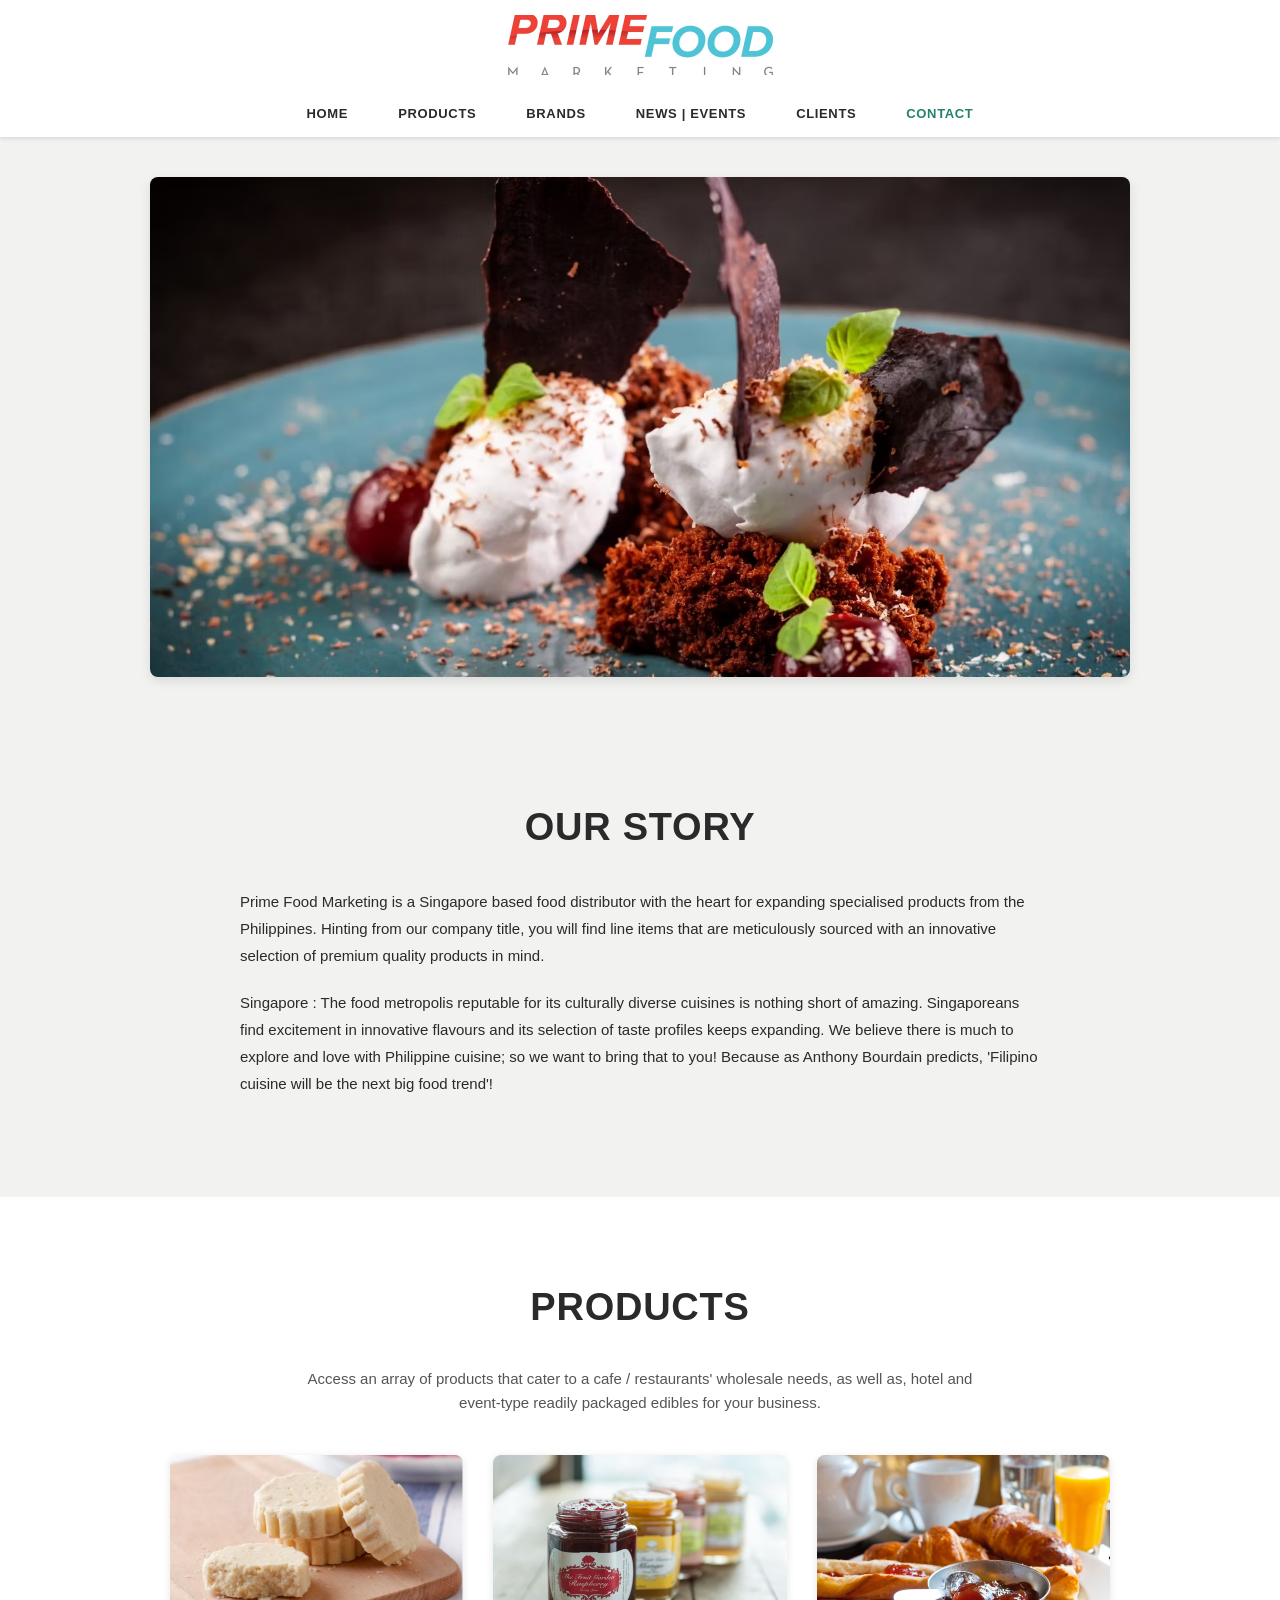
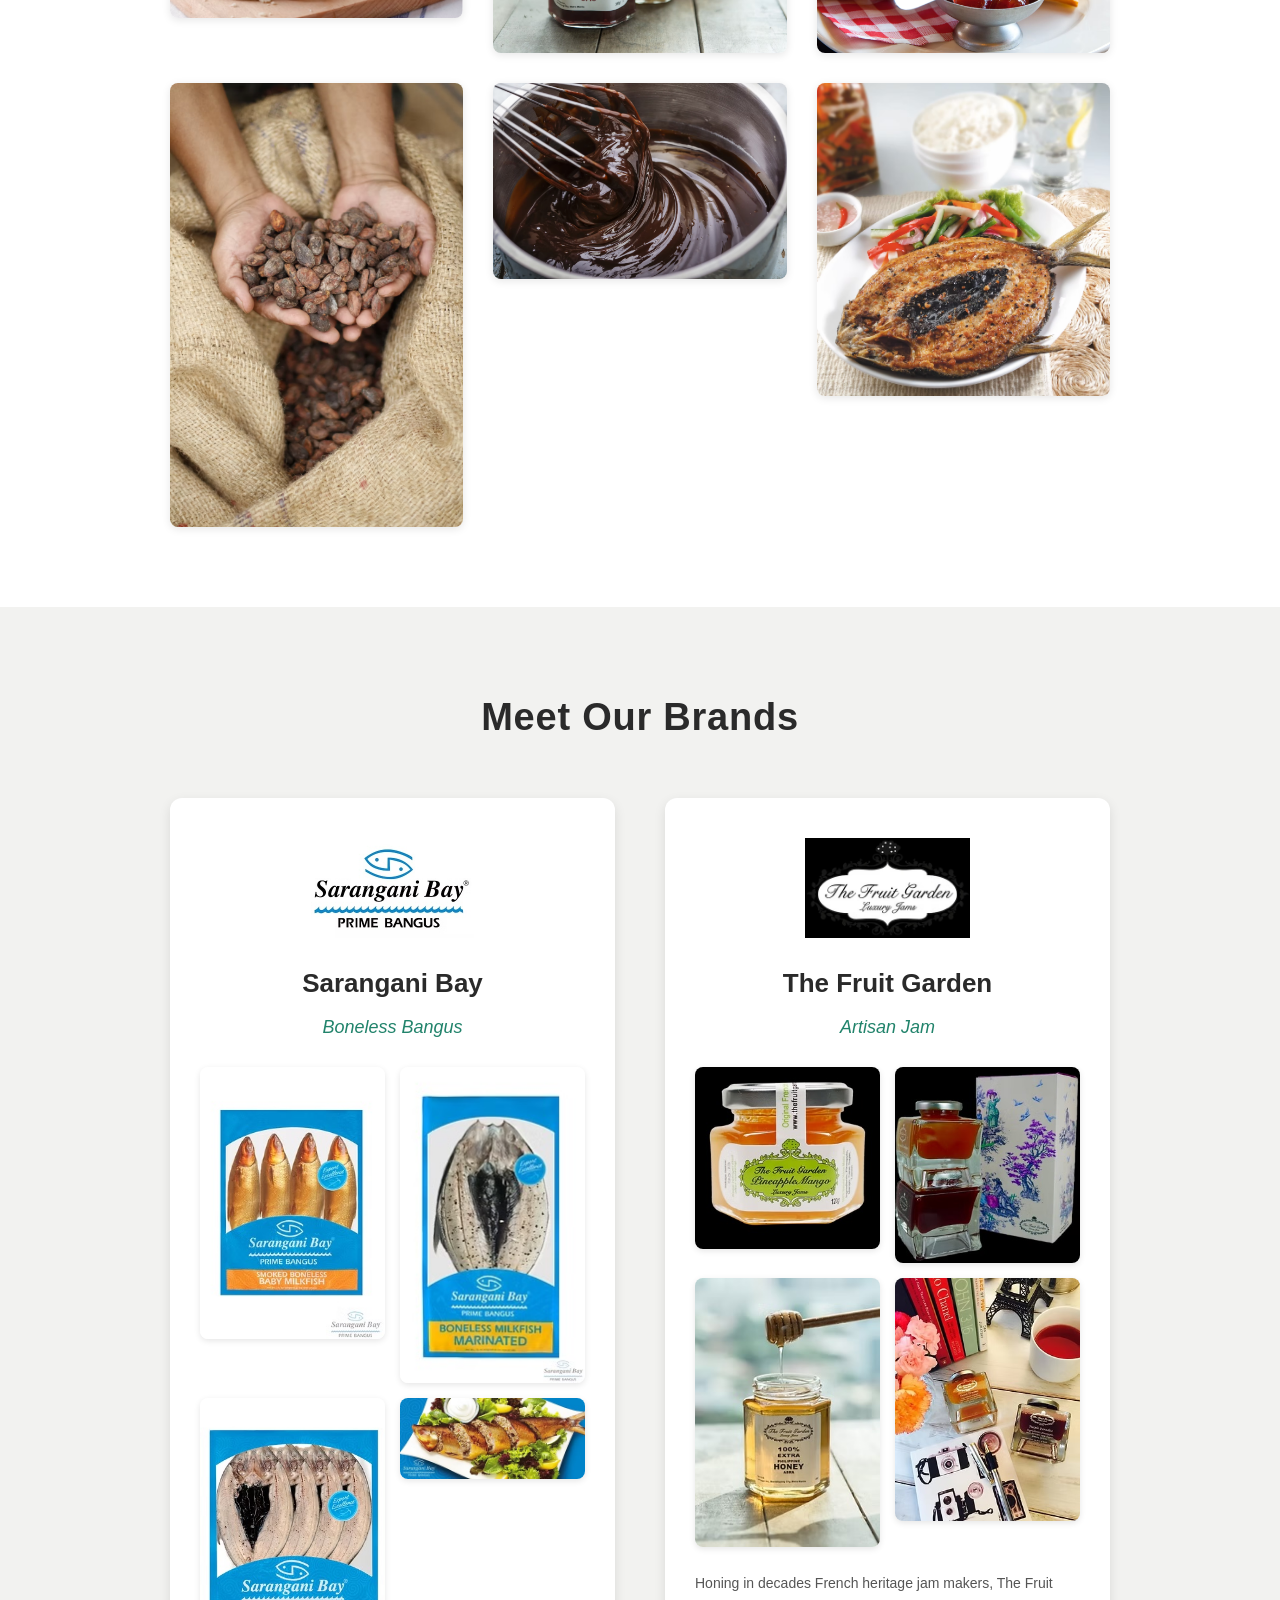
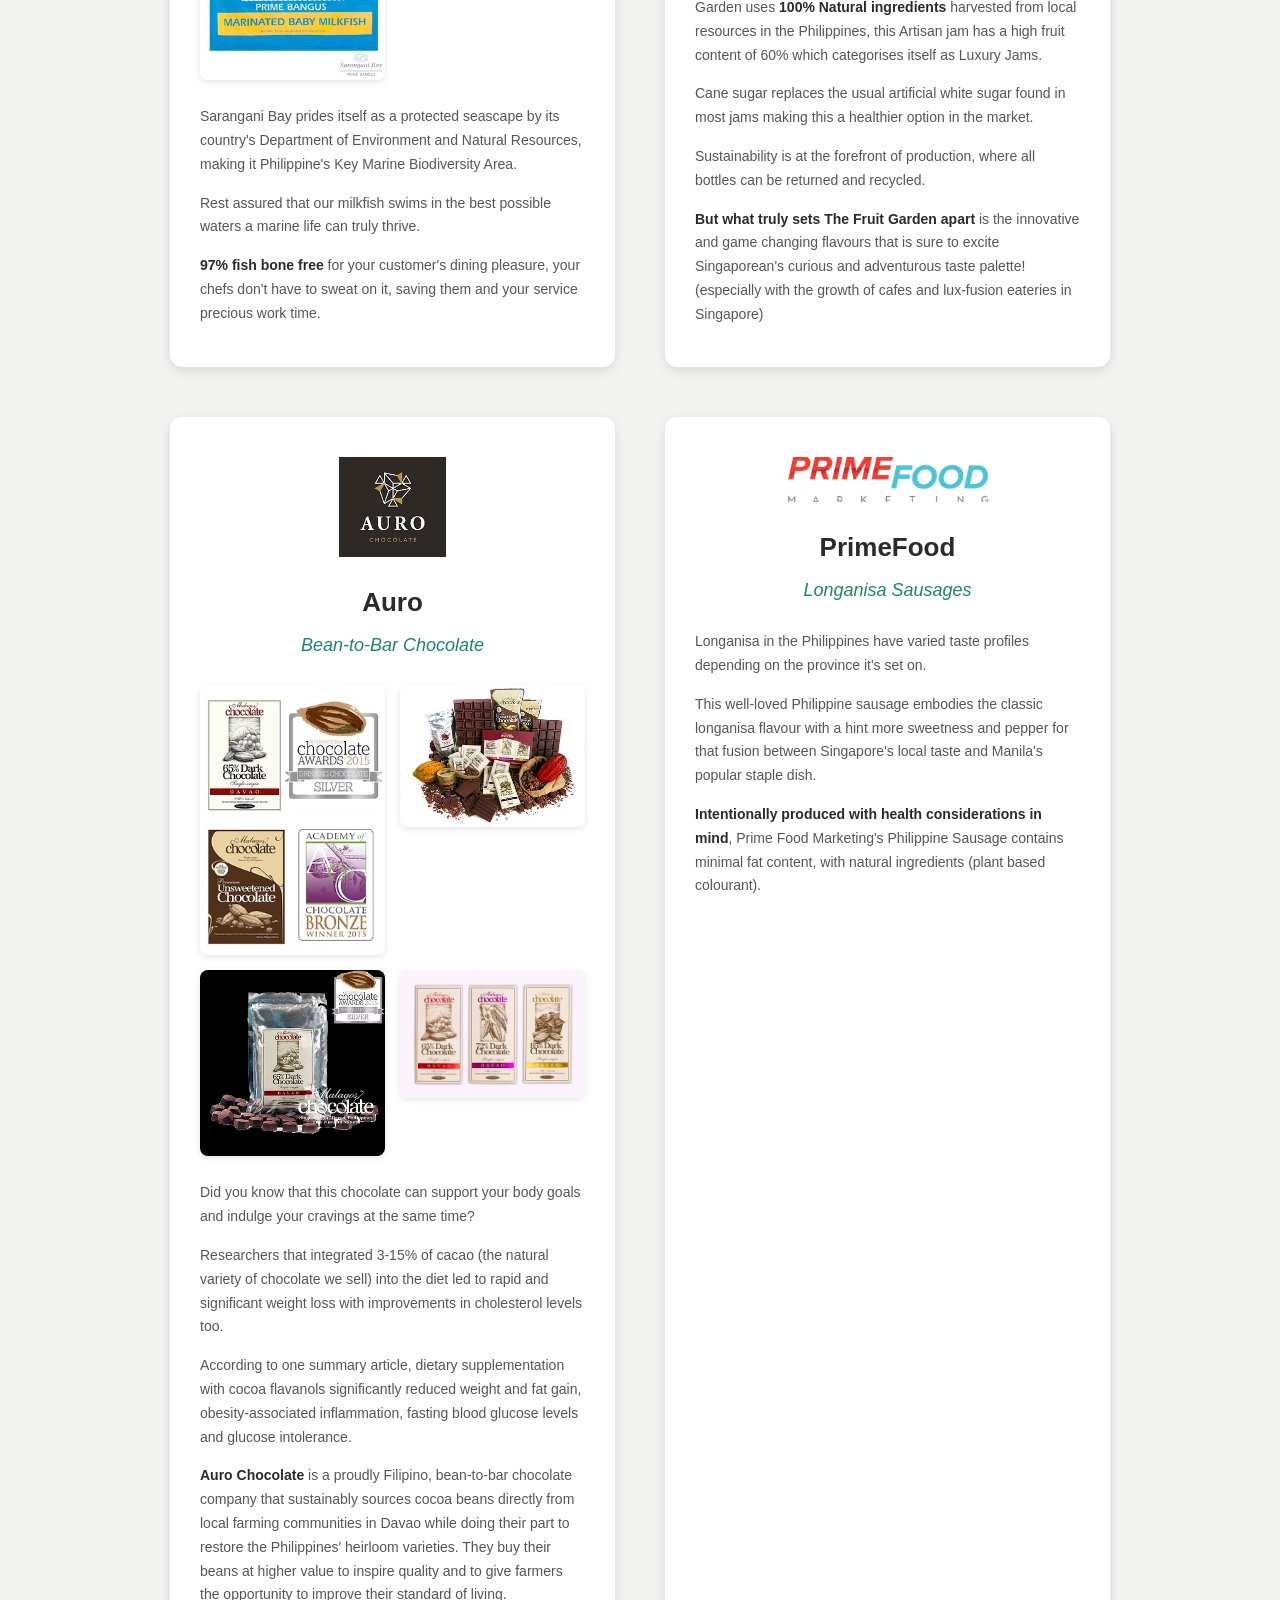
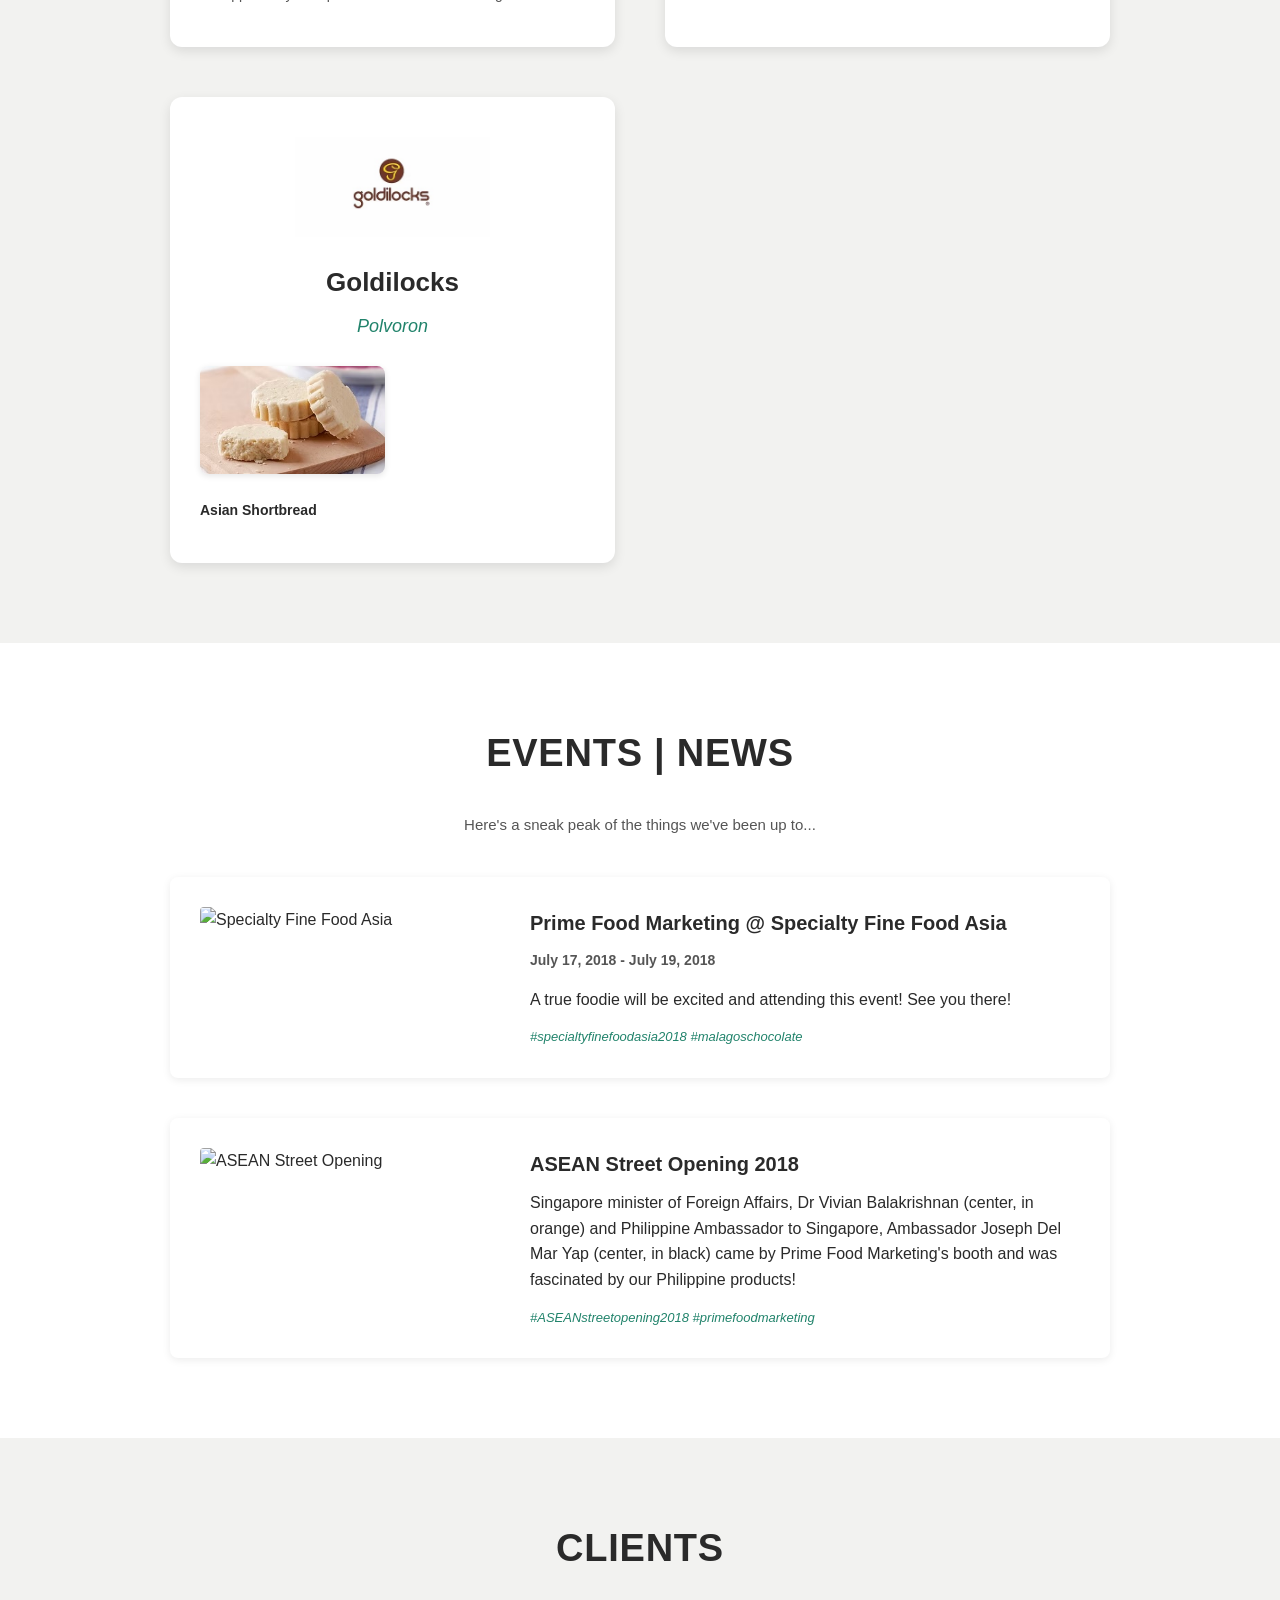
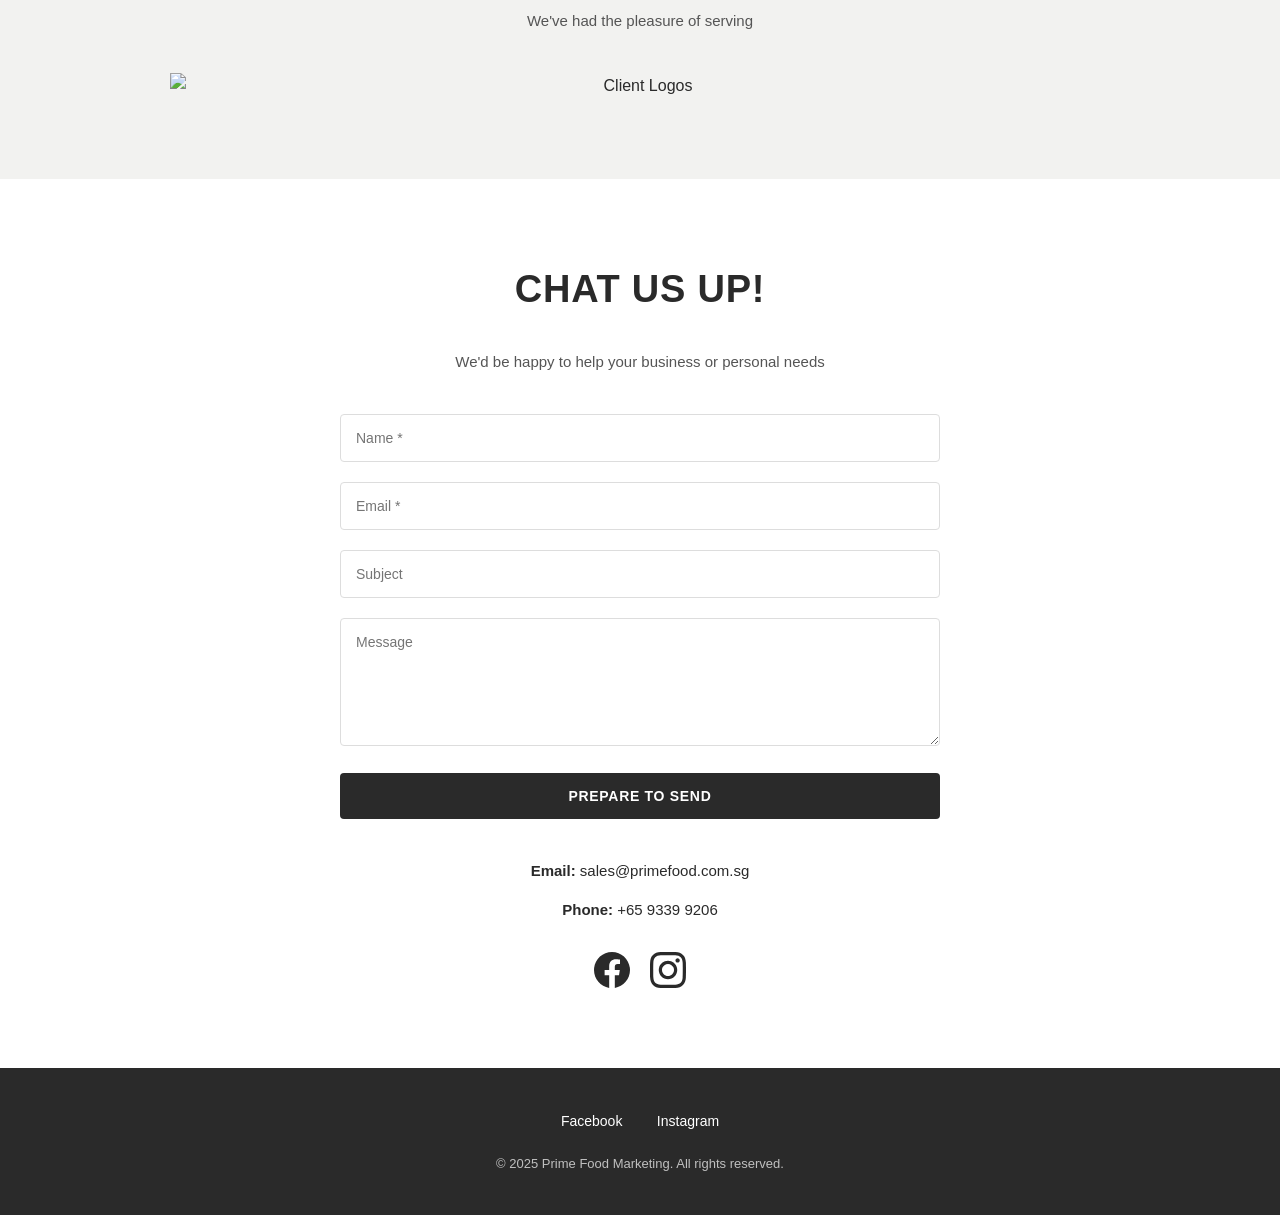
==== commit c6fc5226: "socmed logo fixes" ====
--- a/index.html
+++ b/index.html
@@ -243,11 +243,15 @@
                     <p><strong>Phone:</strong> <a href="tel:+6593399206">+65 9339 9206</a></p>
 
                     <div class="social-links">
-                        <a href="https://www.facebook.com/primefoodmarketing/" target="_blank" aria-label="Facebook">
-                            <img src="https://static.wixstatic.com/media/035244_ed8a2cf654674a69bfcd4f18d4ceb92d~mv2.png" alt="Facebook" width="33" height="33">
+                        <a href="https://www.facebook.com/primefoodmarketing/" target="_blank" aria-label="Facebook" class="social-icon facebook-icon">
+                            <svg viewBox="0 0 24 24" width="36" height="36" fill="currentColor">
+                                <path d="M24 12.073c0-6.627-5.373-12-12-12s-12 5.373-12 12c0 5.99 4.388 10.954 10.125 11.854v-8.385H7.078v-3.47h3.047V9.43c0-3.007 1.792-4.669 4.533-4.669 1.312 0 2.686.235 2.686.235v2.953H15.83c-1.491 0-1.956.925-1.956 1.874v2.25h3.328l-.532 3.47h-2.796v8.385C19.612 23.027 24 18.062 24 12.073z"/>
+                            </svg>
                         </a>
-                        <a href="https://instagram.com/primefoodsg" target="_blank" aria-label="Instagram">
-                            <img src="https://static.wixstatic.com/media/035244_7c3f5b25878e4054bb6d89a6143b37fa~mv2.png" alt="Instagram" width="33" height="33">
+                        <a href="https://instagram.com/primefoodsg" target="_blank" aria-label="Instagram" class="social-icon instagram-icon">
+                            <svg viewBox="0 0 24 24" width="36" height="36" fill="currentColor">
+                                <path d="M12 2.163c3.204 0 3.584.012 4.85.07 3.252.148 4.771 1.691 4.919 4.919.058 1.265.069 1.645.069 4.849 0 3.205-.012 3.584-.069 4.849-.149 3.225-1.664 4.771-4.919 4.919-1.266.058-1.644.07-4.85.07-3.204 0-3.584-.012-4.849-.07-3.26-.149-4.771-1.699-4.919-4.92-.058-1.265-.07-1.644-.07-4.849 0-3.204.013-3.583.07-4.849.149-3.227 1.664-4.771 4.919-4.919 1.266-.057 1.645-.069 4.849-.069zm0-2.163c-3.259 0-3.667.014-4.947.072-4.358.2-6.78 2.618-6.98 6.98-.059 1.281-.073 1.689-.073 4.948 0 3.259.014 3.668.072 4.948.2 4.358 2.618 6.78 6.98 6.98 1.281.058 1.689.072 4.948.072 3.259 0 3.668-.014 4.948-.072 4.354-.2 6.782-2.618 6.979-6.98.059-1.28.073-1.689.073-4.948 0-3.259-.014-3.667-.072-4.947-.196-4.354-2.617-6.78-6.979-6.98-1.281-.059-1.69-.073-4.949-.073zm0 5.838c-3.403 0-6.162 2.759-6.162 6.162s2.759 6.163 6.162 6.163 6.162-2.759 6.162-6.163c0-3.403-2.759-6.162-6.162-6.162zm0 10.162c-2.209 0-4-1.79-4-4 0-2.209 1.791-4 4-4s4 1.791 4 4c0 2.21-1.791 4-4 4zm6.406-11.845c-.796 0-1.441.645-1.441 1.44s.645 1.44 1.441 1.44c.795 0 1.439-.645 1.439-1.44s-.644-1.44-1.439-1.44z"/>
+                            </svg>
                         </a>
                     </div>
                 </div>
--- a/style.css
+++ b/style.css
@@ -440,13 +440,24 @@
     margin-top: 30px;
 }
 
-.social-links a {
+.social-icon {
     display: block;
-    transition: transform 0.3s ease;
-}
-
-.social-links a:hover {
-    transform: scale(1.1);
+    width: 36px;
+    height: 36px;
+    color: var(--color-gray-dark);
+    transition: color 0.3s ease, transform 0.3s ease;
+}
+
+.social-icon:hover {
+    transform: scale(1.15);
+}
+
+.facebook-icon:hover {
+    color: #1877f2;
+}
+
+.instagram-icon:hover {
+    color: #e4405f;
 }
 
 /* === FOOTER === */
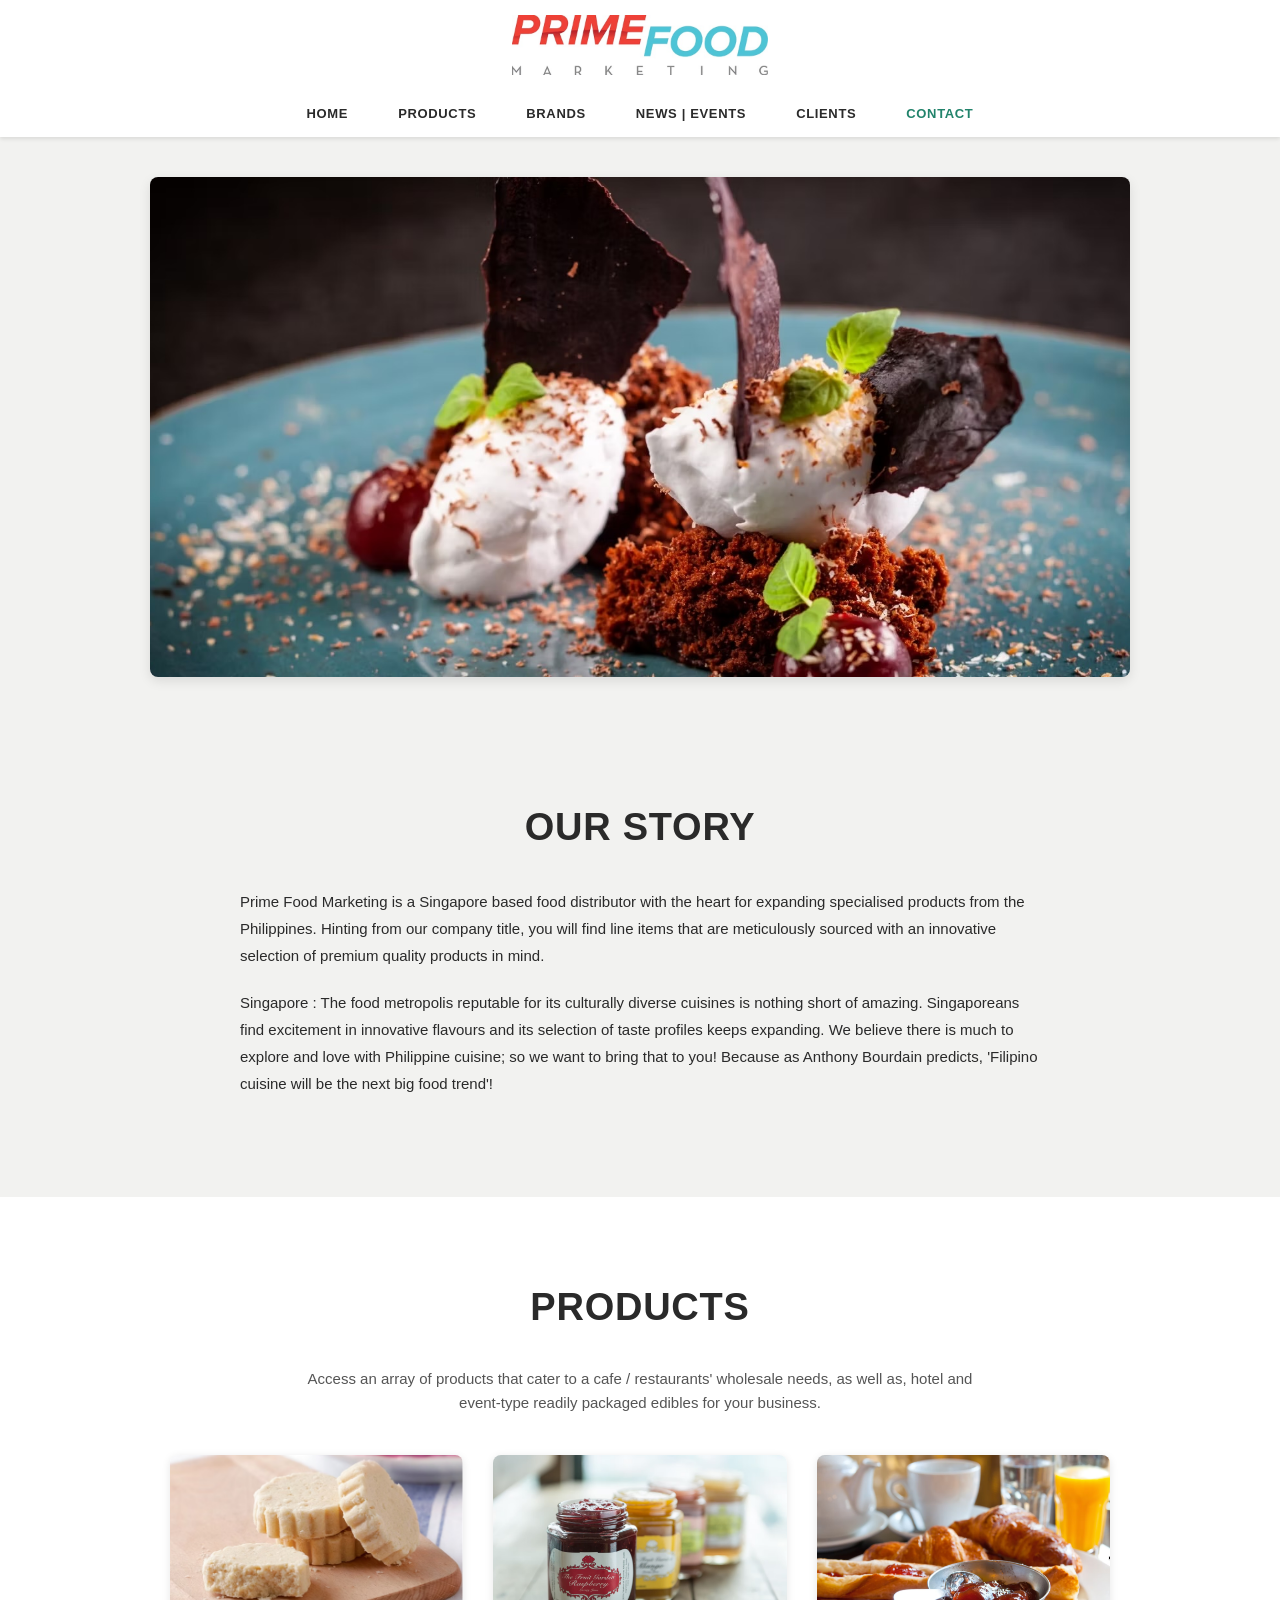
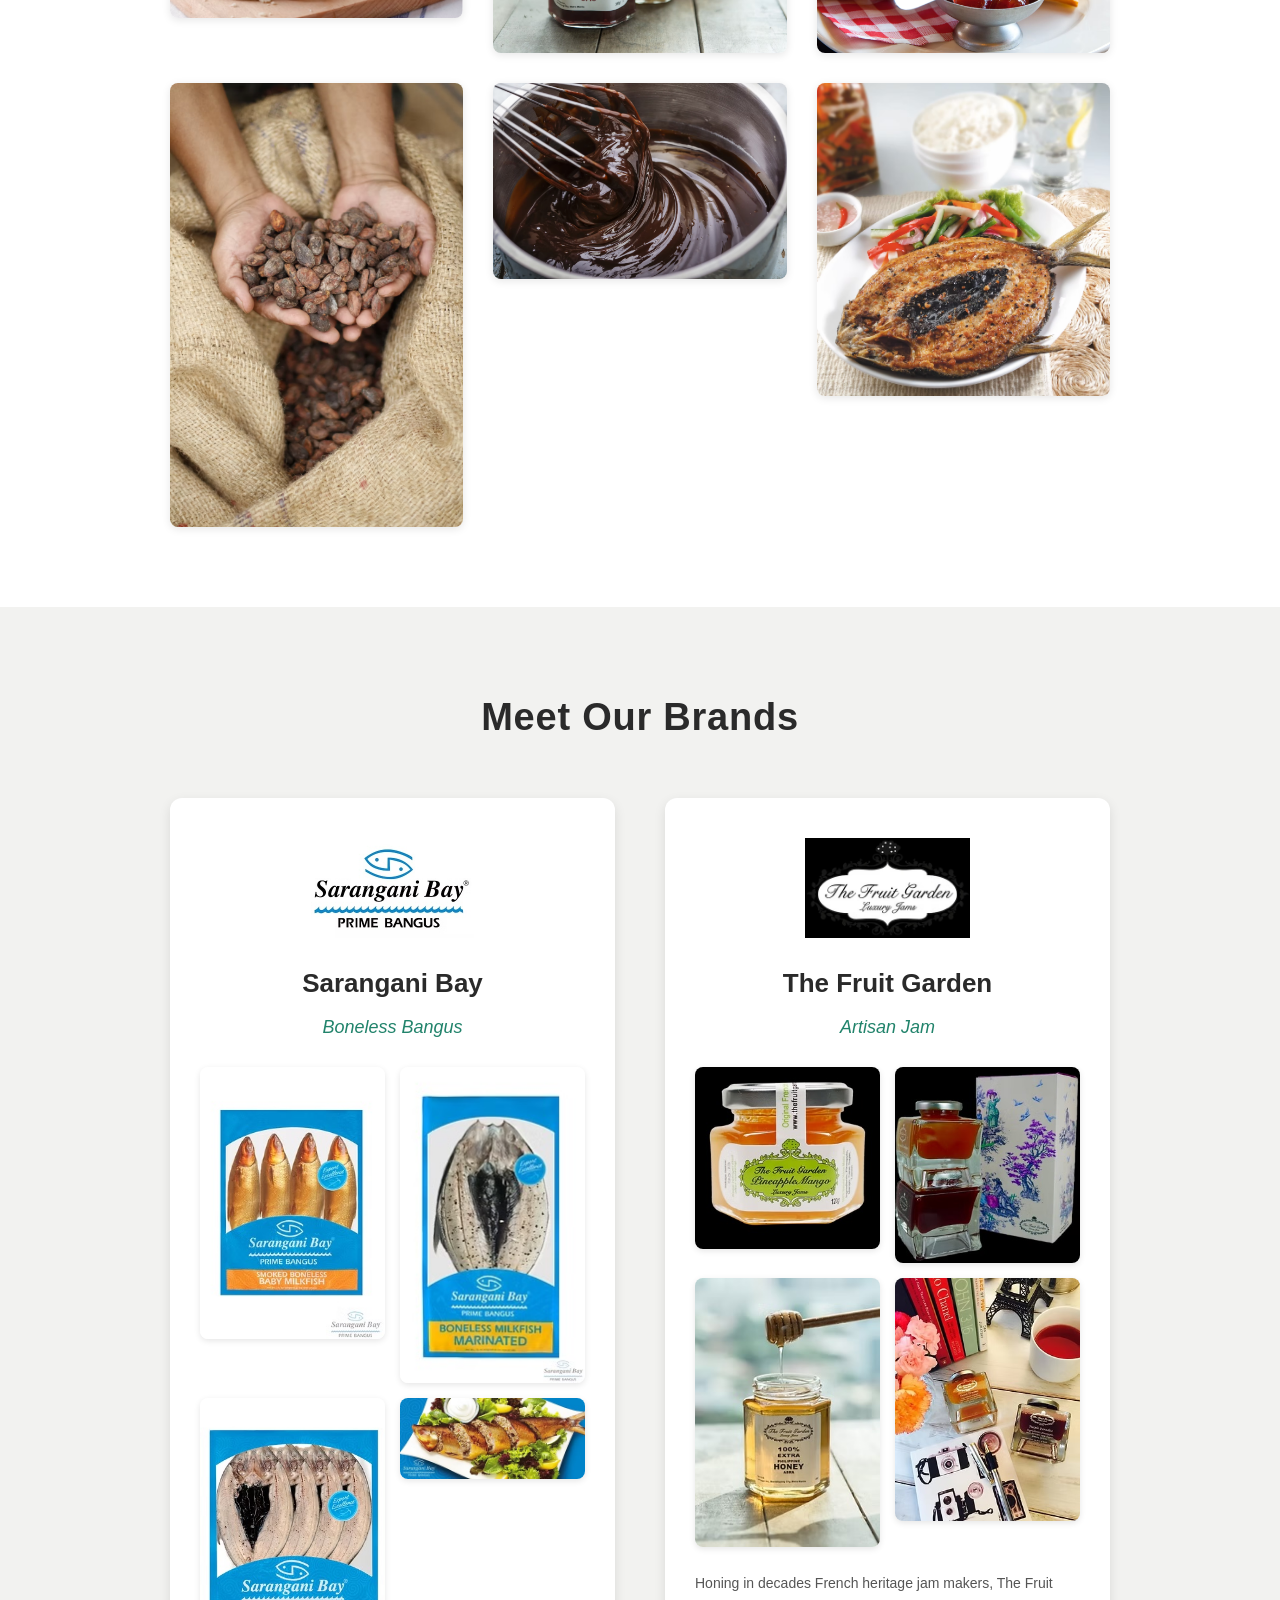
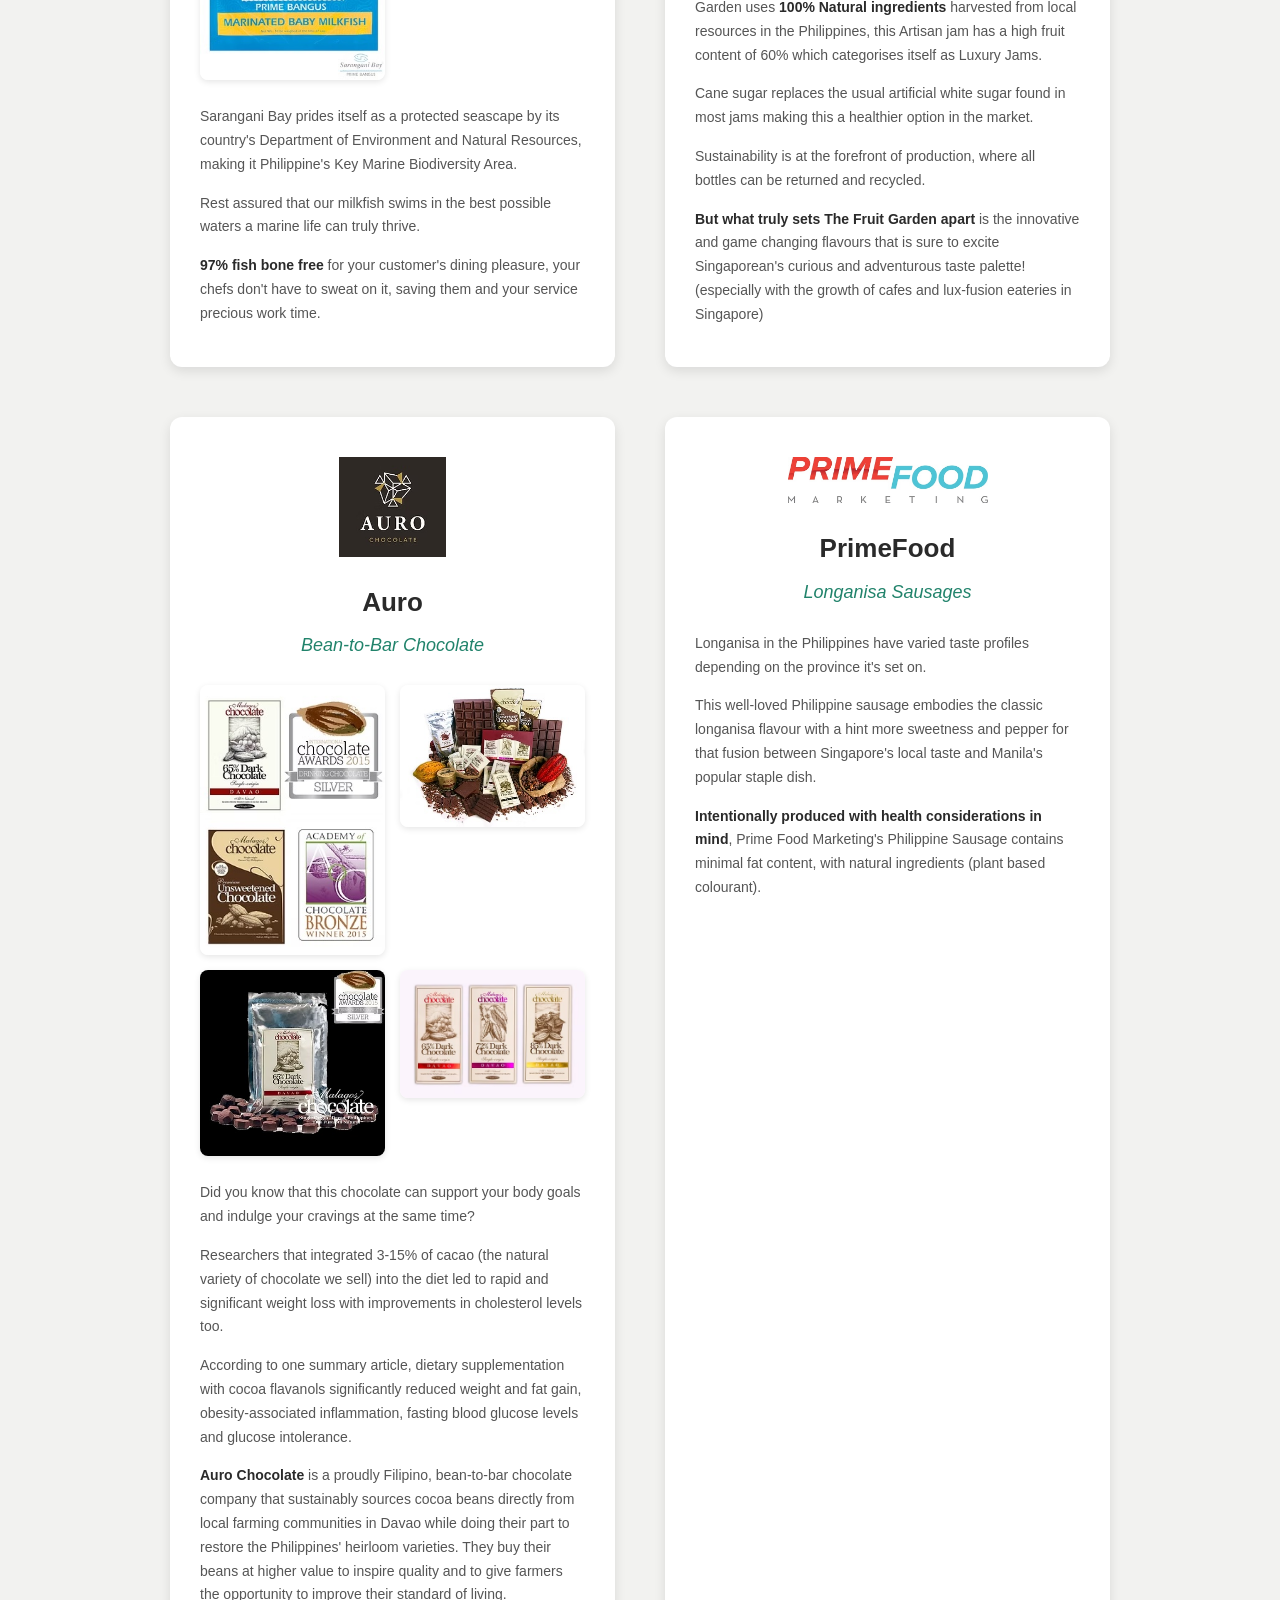
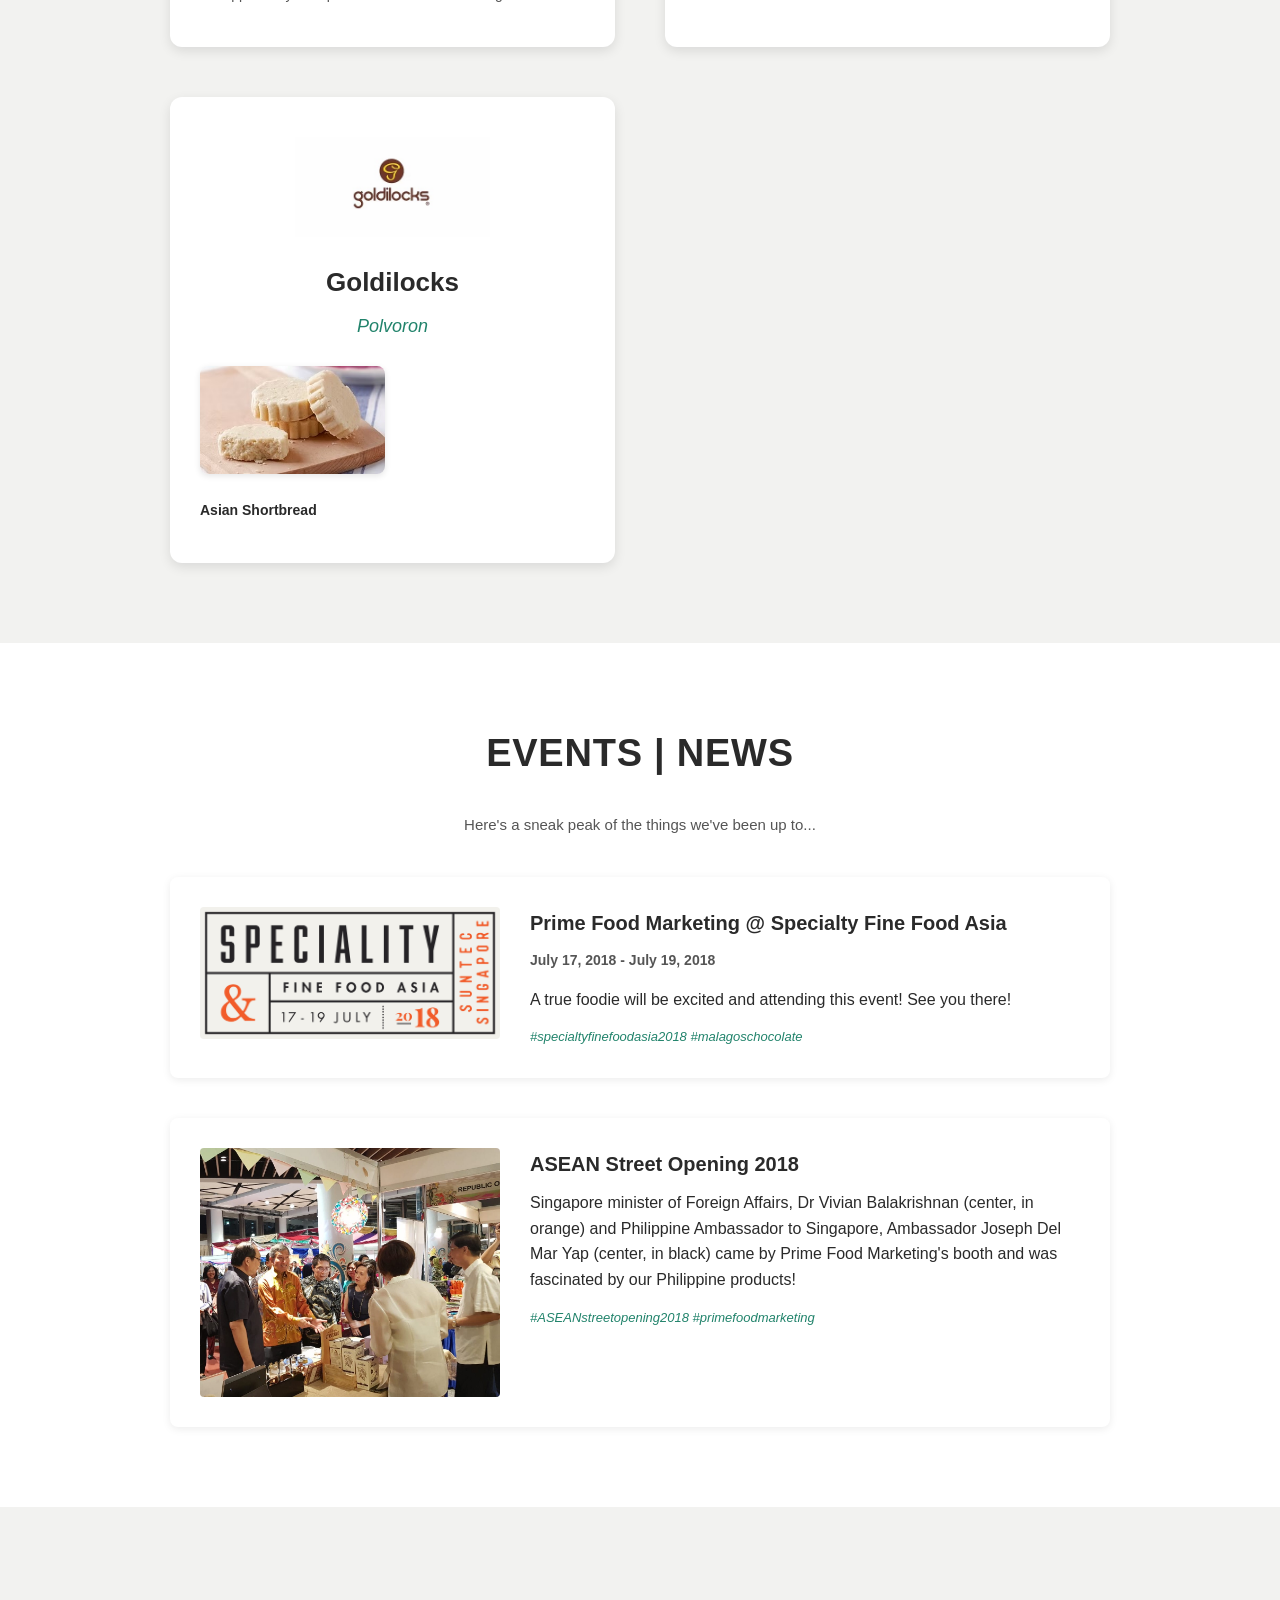
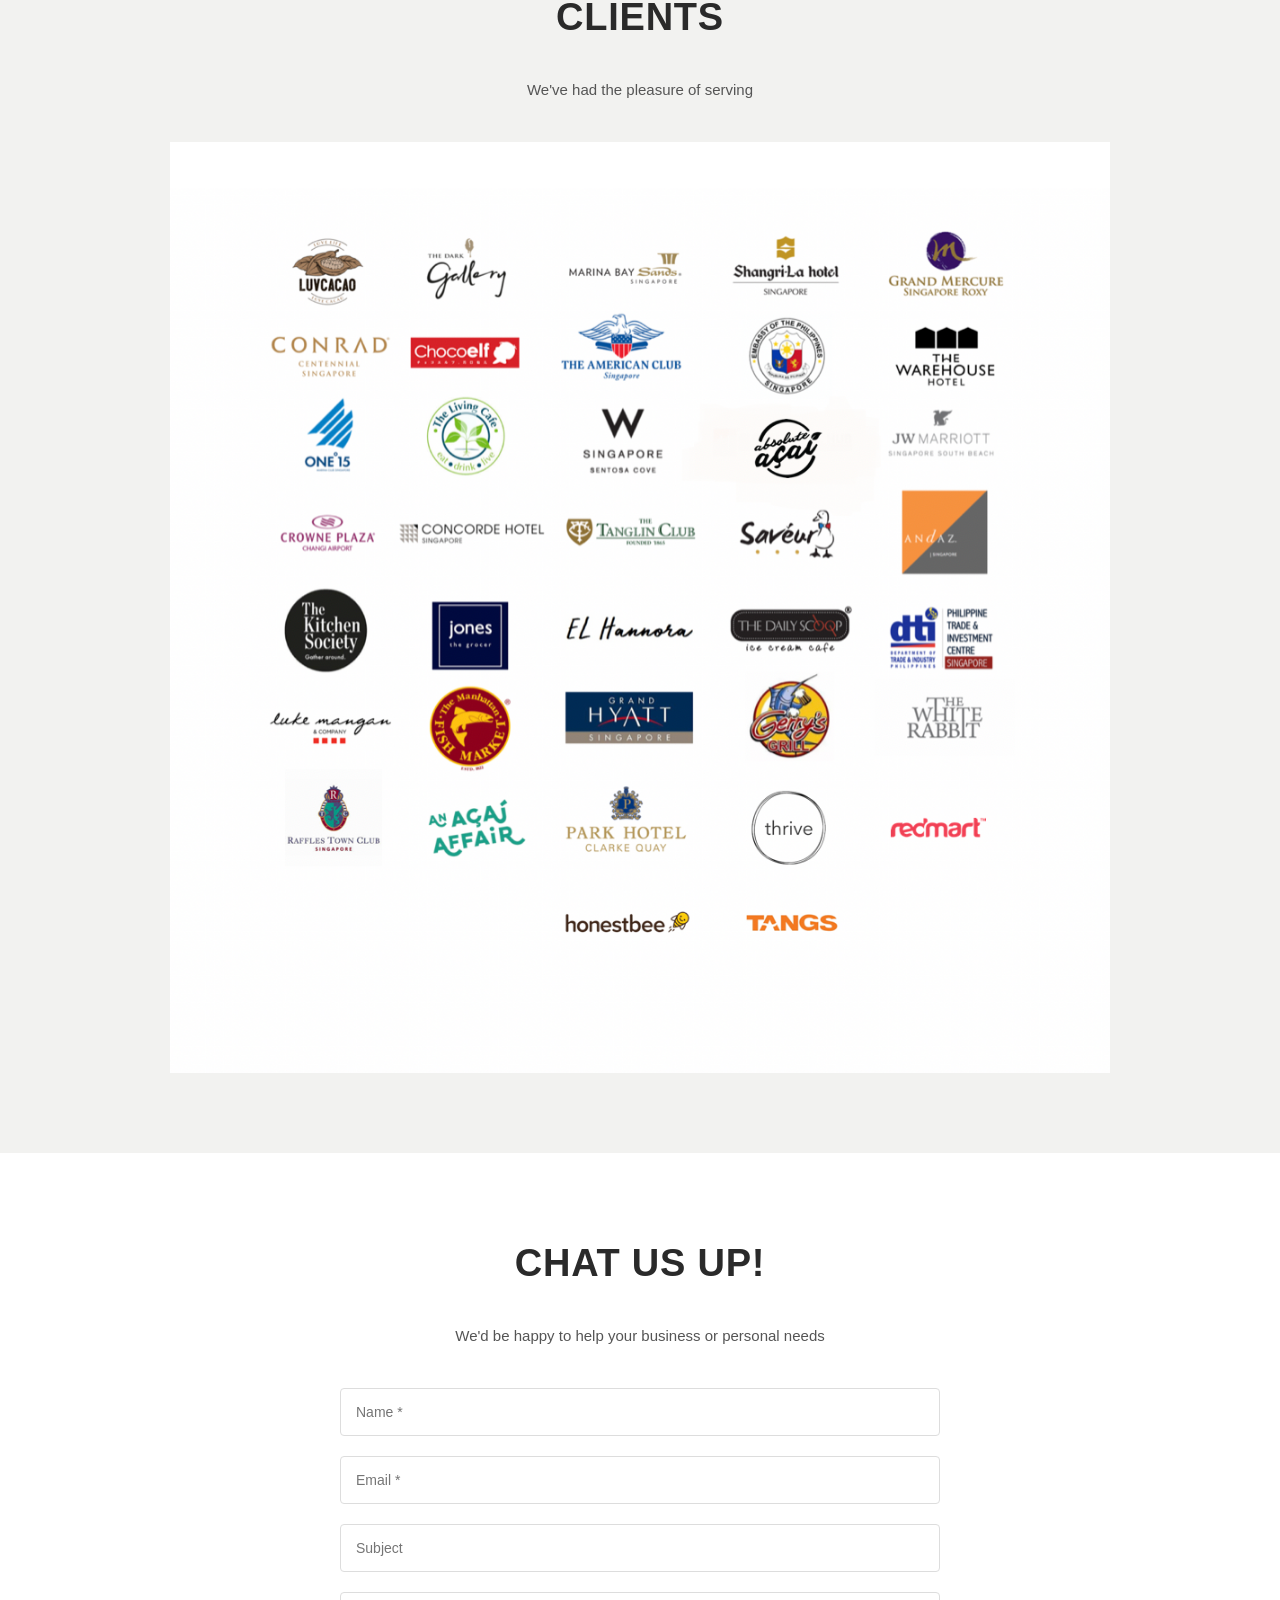
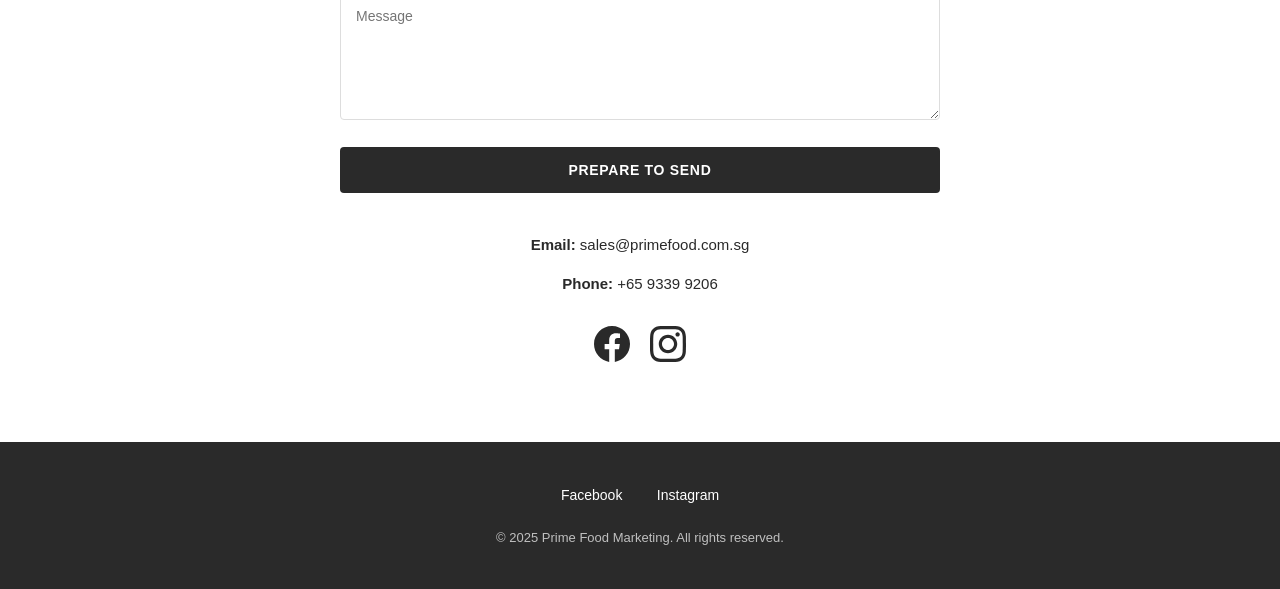
==== commit ef41acaa: "extracted adhoc images to local" ====
--- a/index.html
+++ b/index.html
@@ -189,7 +189,7 @@
                 <div class="events-grid">
                     <div class="event-item">
                         <div class="event-image">
-                            <img src="https://static.wixstatic.com/media/d000a2_fa466f34ea574dcaadb6ebaa9e4368cf~mv2.jpg" alt="Specialty Fine Food Asia">
+                            <img src="adhoc-images/event1.jpg" alt="Specialty Fine Food Asia">
                         </div>
                         <div class="event-content">
                             <h3>Prime Food Marketing @ Specialty Fine Food Asia</h3>
@@ -201,7 +201,7 @@
 
                     <div class="event-item">
                         <div class="event-image">
-                            <img src="https://static.wixstatic.com/media/d000a2_f3599d3814fc462ea0b073aa48e1570d~mv2.jpeg" alt="ASEAN Street Opening">
+                            <img src="adhoc-images/event2.jpg" alt="ASEAN Street Opening">
                         </div>
                         <div class="event-content">
                             <h3>ASEAN Street Opening 2018</h3>
@@ -219,7 +219,7 @@
                 <h2>CLIENTS</h2>
                 <p class="section-desc">We've had the pleasure of serving</p>
                 <div class="clients-logo">
-                    <img src="https://static.wixstatic.com/media/d000a2_86d1855d776c4e6cbad2af358c44c474~mv2.png" alt="Client Logos">
+                    <img src="adhoc-images/clients.png" alt="Client Logos">
                 </div>
             </div>
         </section>
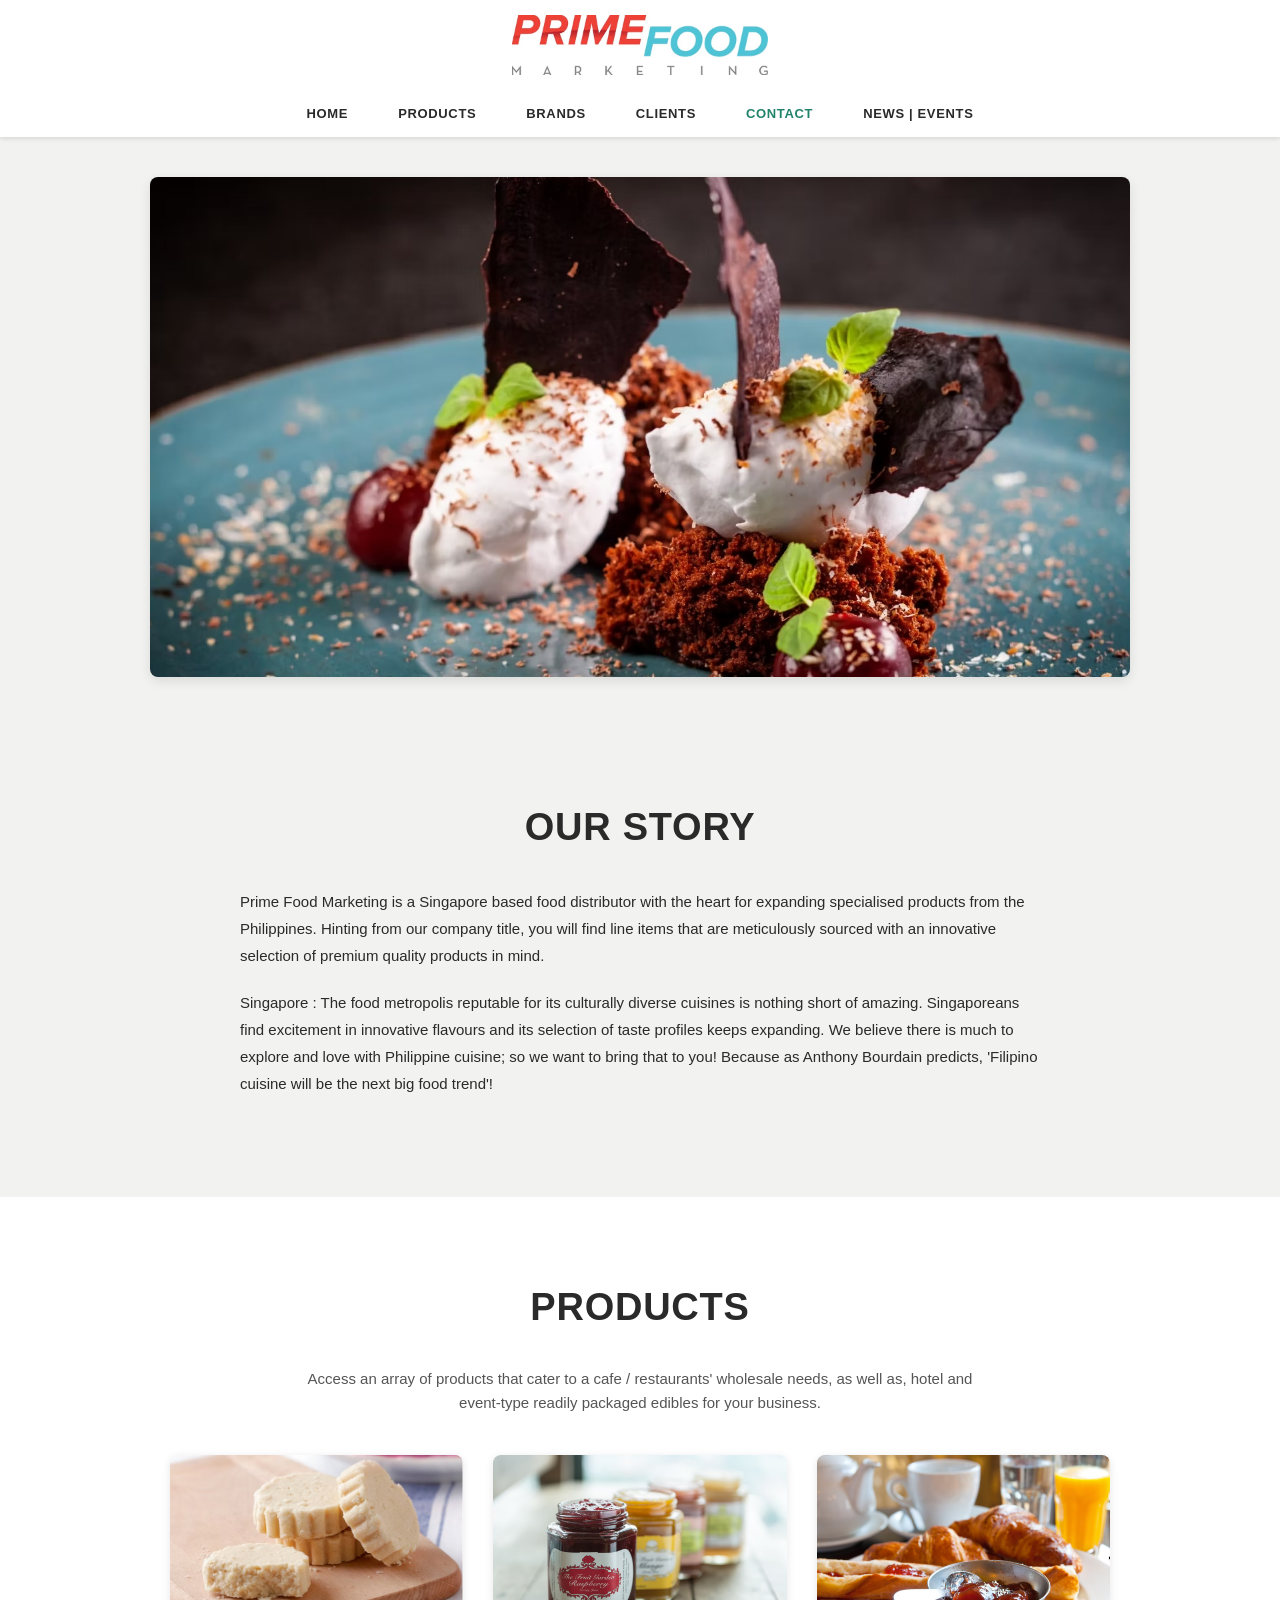
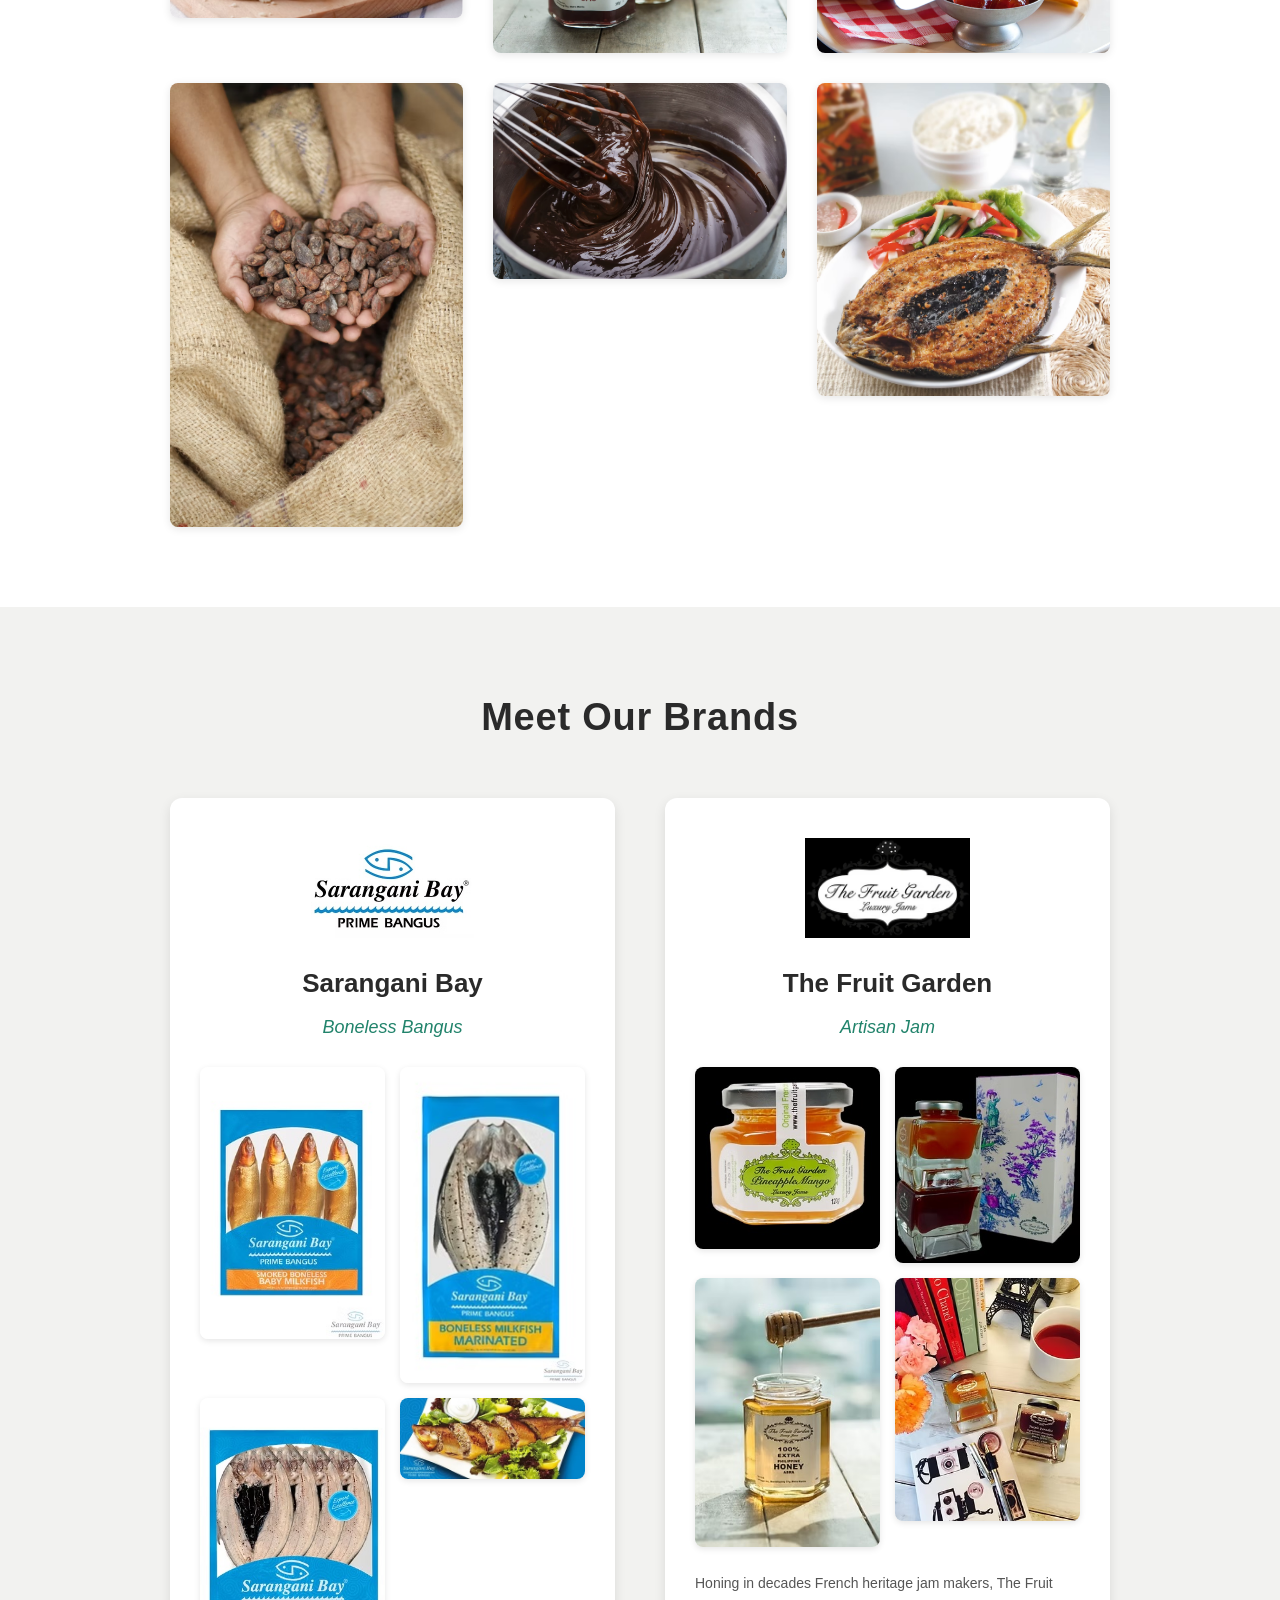
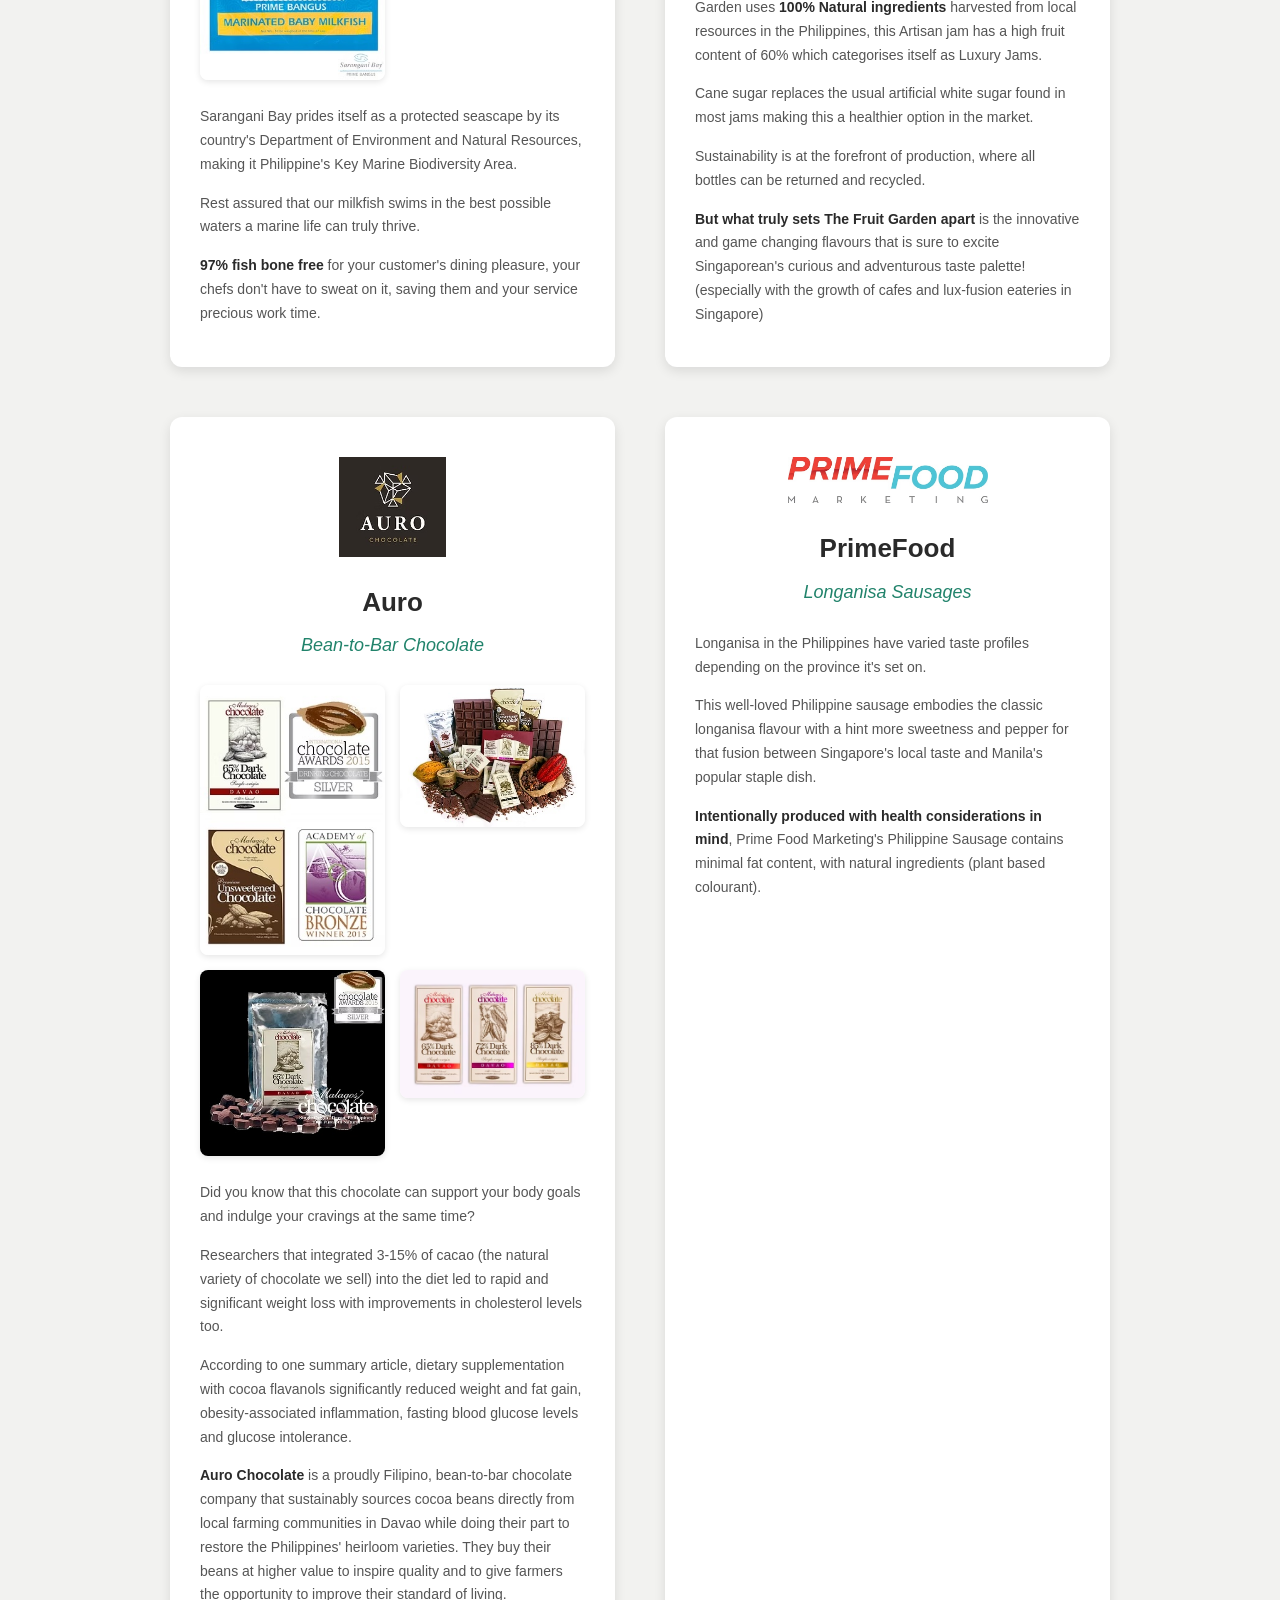
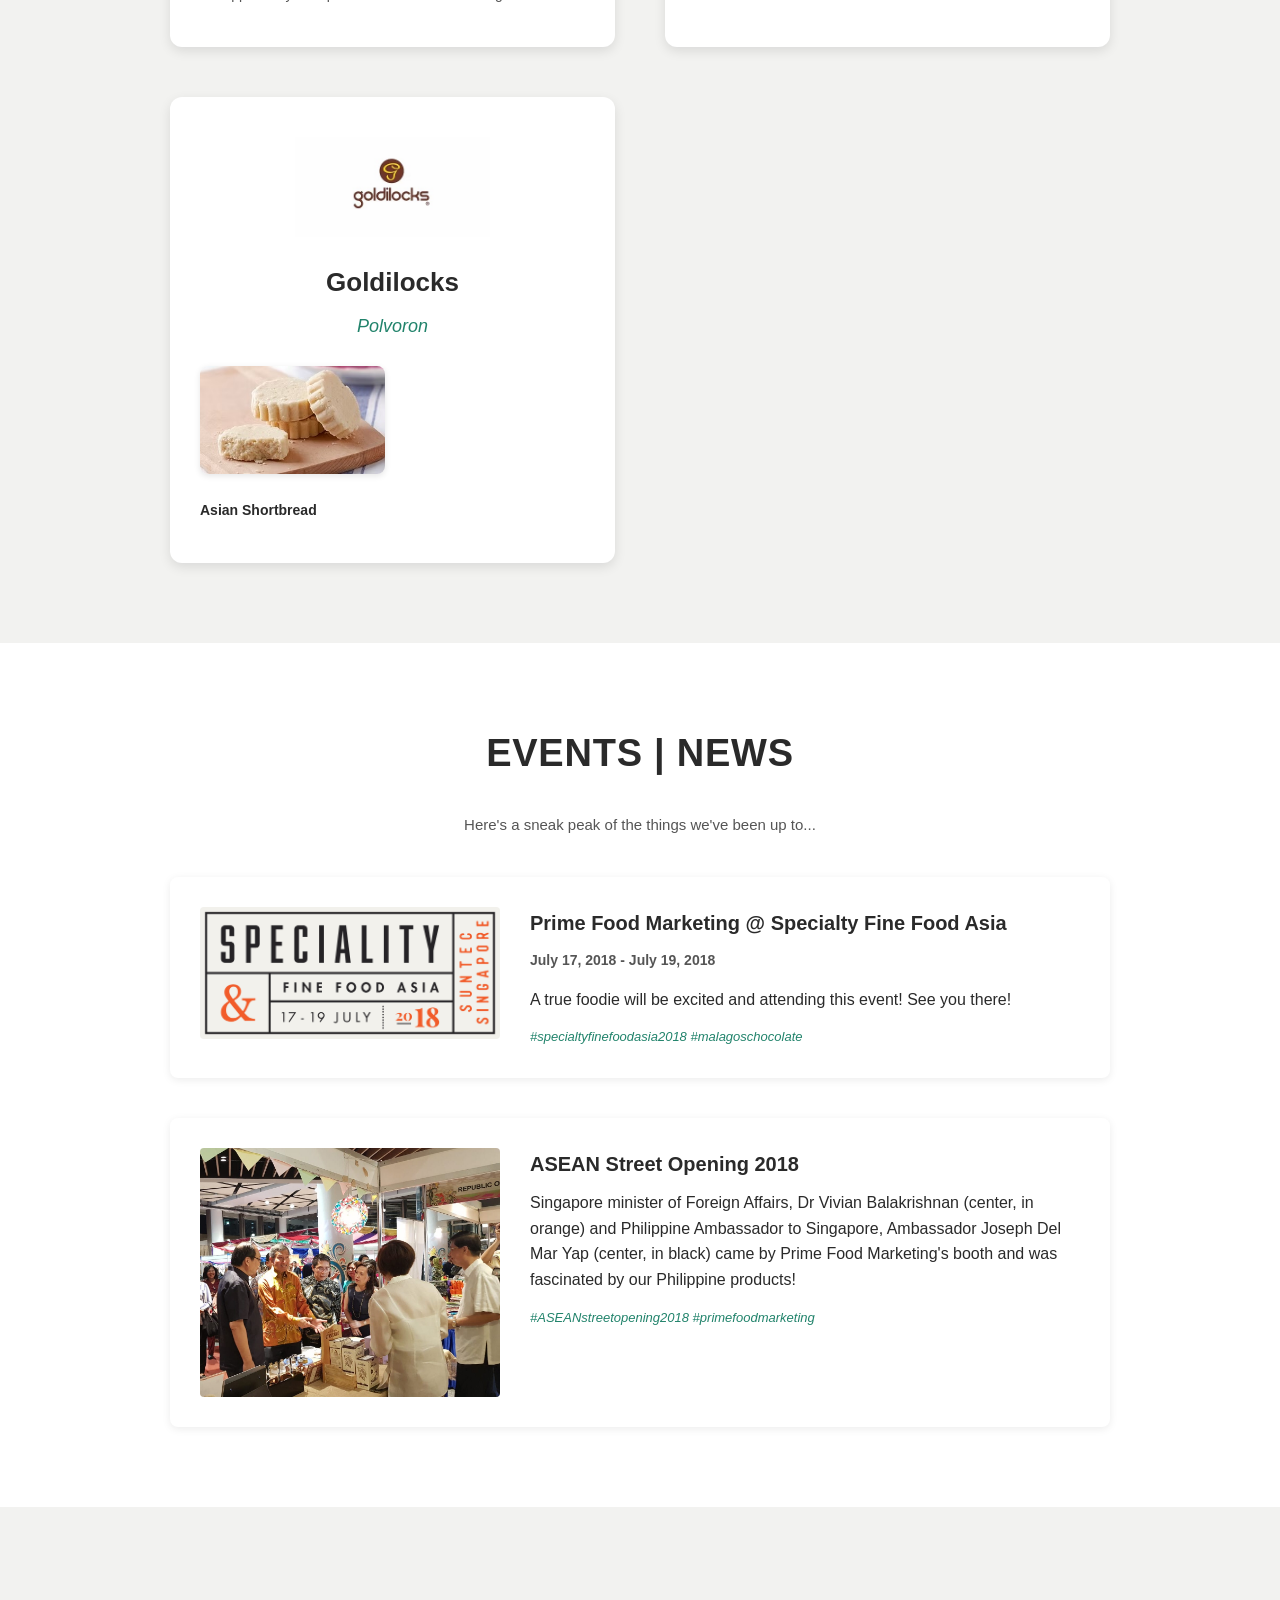
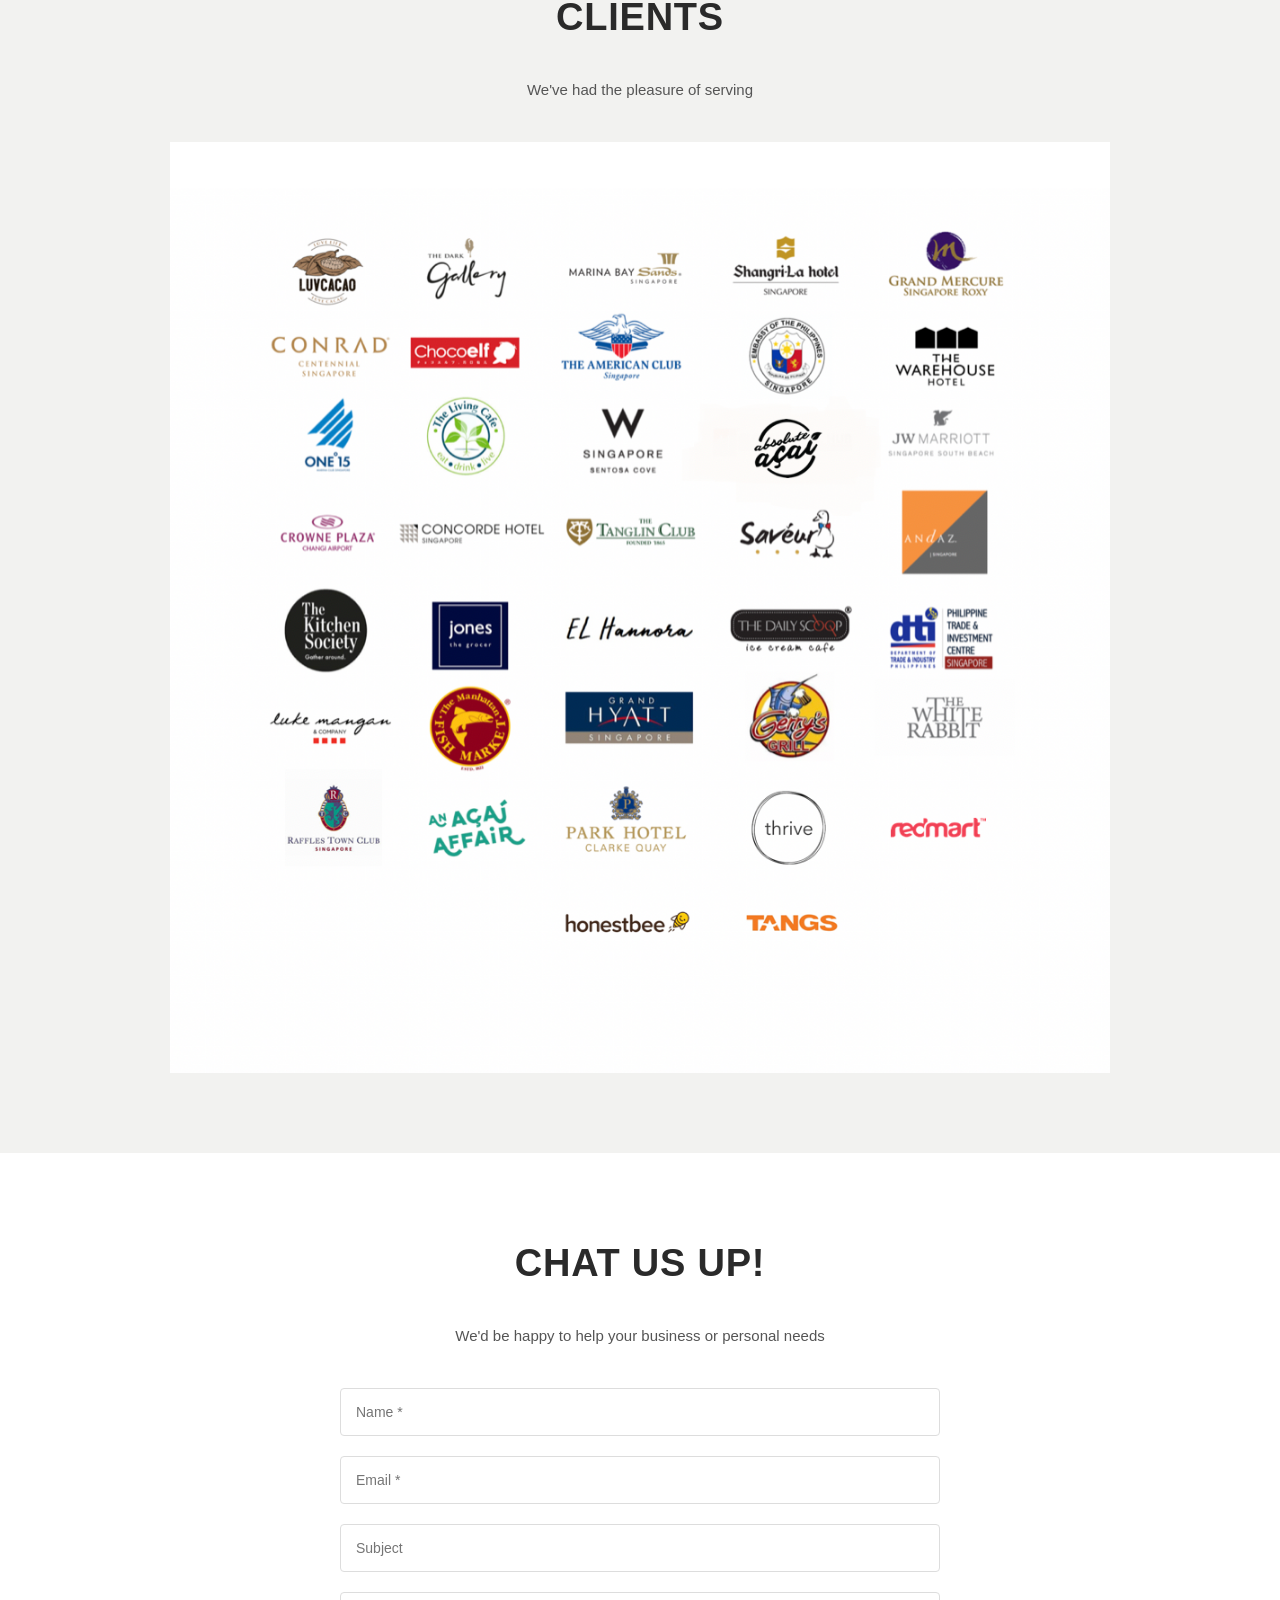
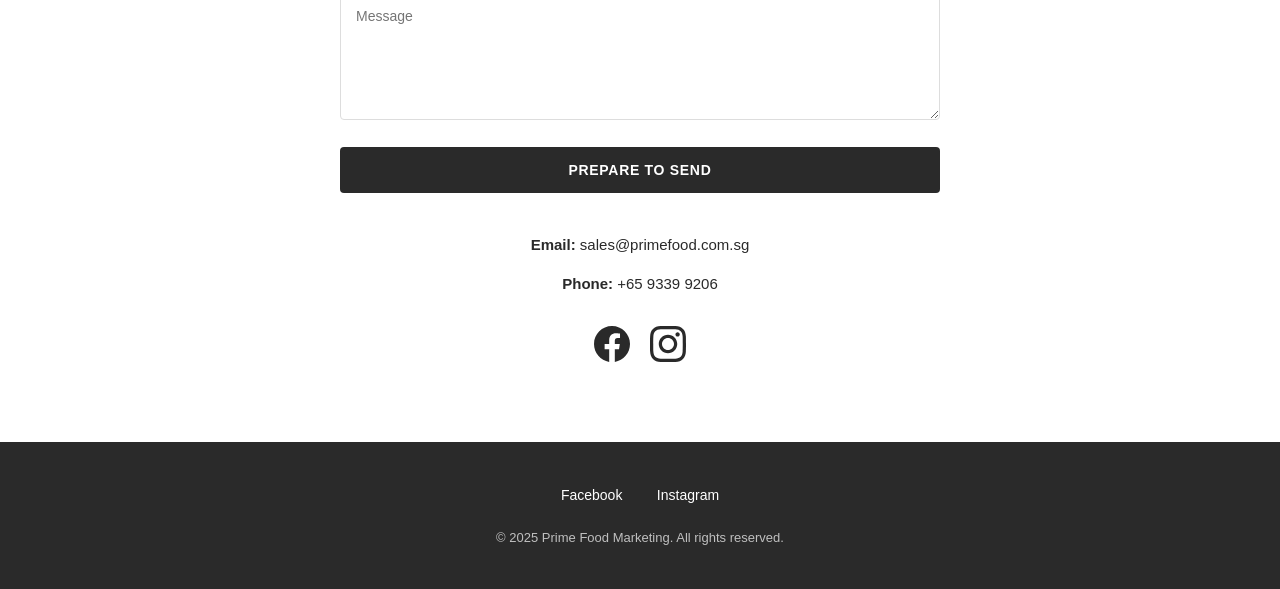
==== commit 5a81442c: "re-arrange menu" ====
--- a/index.html
+++ b/index.html
@@ -14,13 +14,18 @@
             <img src="images/logo.jpg" alt="Prime Food Marketing" class="site-logo">
         </div>
         <nav class="main-nav">
-            <ul>
+            <button class="hamburger" id="hamburgerBtn" aria-label="Toggle menu">
+                <span></span>
+                <span></span>
+                <span></span>
+            </button>
+            <ul id="navMenu">
                 <li><a href="#home">HOME</a></li>
                 <li><a href="#products">PRODUCTS</a></li>
                 <li><a href="#brands">BRANDS</a></li>
-                <li><a href="#events">NEWS | EVENTS</a></li>
                 <li><a href="#clients">CLIENTS</a></li>
                 <li><a href="#contact">CONTACT</a></li>
+                <li><a href="#events">NEWS | EVENTS</a></li>
             </ul>
         </nav>
     </header>
--- a/style.css
+++ b/style.css
@@ -75,6 +75,44 @@
     max-width: var(--max-width);
     margin: 0 auto;
     padding: 9px 20px 2px;
+    position: relative;
+}
+
+/* Hamburger Menu Button */
+.hamburger {
+    display: none;
+    flex-direction: column;
+    justify-content: space-around;
+    width: 30px;
+    height: 25px;
+    background: transparent;
+    border: none;
+    cursor: pointer;
+    padding: 0;
+    z-index: 101;
+    position: absolute;
+    right: 20px;
+    top: -50px;
+}
+
+.hamburger span {
+    width: 30px;
+    height: 3px;
+    background-color: var(--color-gray-dark);
+    border-radius: 3px;
+    transition: all 0.3s ease;
+}
+
+.hamburger.active span:nth-child(1) {
+    transform: rotate(45deg) translate(8px, 8px);
+}
+
+.hamburger.active span:nth-child(2) {
+    opacity: 0;
+}
+
+.hamburger.active span:nth-child(3) {
+    transform: rotate(-45deg) translate(7px, -6px);
 }
 
 .main-nav > ul {
@@ -583,9 +621,58 @@
 
 /* === RESPONSIVE DESIGN === */
 @media (max-width: 768px) {
+    .hamburger {
+        display: flex;
+    }
+
     .main-nav > ul {
+        position: fixed;
+        top: 0;
+        right: -100%;
+        height: 100vh;
+        width: 70%;
+        max-width: 300px;
+        background-color: var(--color-white);
         flex-direction: column;
-        gap: 10px;
+        justify-content: flex-start;
+        padding: 80px 20px 20px;
+        gap: 20px;
+        box-shadow: -2px 0 10px rgba(0, 0, 0, 0.1);
+        transition: right 0.3s ease;
+        z-index: 100;
+    }
+
+    .main-nav > ul.active {
+        right: 0;
+    }
+
+    .main-nav li {
+        width: 100%;
+    }
+
+    .main-nav > ul > li > a {
+        display: block;
+        padding: 15px 10px;
+        text-align: left;
+        border-bottom: 1px solid var(--color-gray-light);
+    }
+
+    .dropdown .submenu {
+        position: static;
+        display: none;
+        box-shadow: none;
+        margin: 0;
+        padding-left: 20px;
+        transform: none;
+    }
+
+    .dropdown.active .submenu {
+        display: block;
+    }
+
+    .submenu a {
+        padding: 10px 15px;
+        border-bottom: 1px solid var(--color-gray-light);
     }
 
     .section {
@@ -612,6 +699,18 @@
     .image-popup-next {
         font-size: 30px;
         padding: 5px 15px;
+    }
+
+    .hero-section {
+        padding: 20px 0;
+    }
+
+    .hero-slideshow {
+        height: 300px;
+    }
+
+    .hero-slide img {
+        height: 300px;
     }
 }
 
